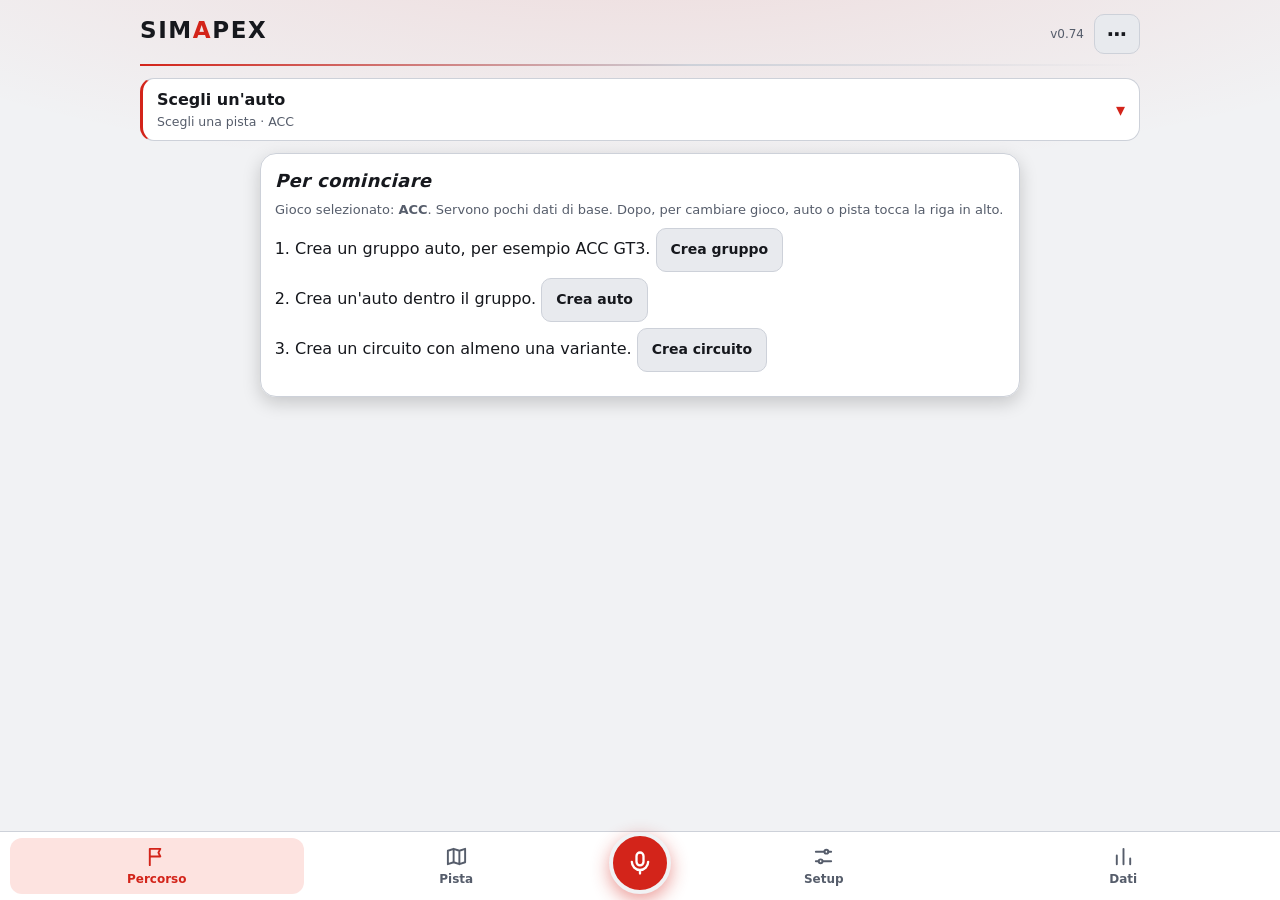
==== index.html @ 88b2e0b6 "Qualifica: tempi a centesimi in forma 229 e 72 / 227:16, v0.74 Co-Authored-By: Claude Sonnet 5.5 <no" ====
<!doctype html>
<html lang="it">
<head>
<meta charset="utf-8">
<meta name="viewport" content="width=device-width, initial-scale=1, viewport-fit=cover">
<title>Simapex</title>
<link rel="manifest" href="manifest.webmanifest">
<meta name="theme-color" content="#101216">
<link rel="icon" href="icon-192.png">
<link rel="apple-touch-icon" href="icon-maskable-192.png">
<style>
/* Simapex - Colori e dimensioni sono tutti qui sotto, in :root. */
:root{
  --bg:#101216; --surface:#1b1e25; --surface2:#262a33; --line:#363b47; --fg:#f1f2f5; --muted:#a3a9b6;
  --accent:#f23d2f; --on-accent:#ffffff; --hl:#3a1714; --good:#4fd1a1; --bad:#ff8a7a;
  --track-edge:#586074; --track-fill:#2a2e38; --map-bg:#15171c;
  --font:system-ui,-apple-system,"Segoe UI",Roboto,sans-serif;
  color-scheme:dark;
}
@media (prefers-color-scheme: light){
  :root{
    --bg:#f1f2f4; --surface:#ffffff; --surface2:#e8eaee; --line:#cdd1d9; --fg:#16181d; --muted:#565d6b;
    --accent:#d3241a; --on-accent:#ffffff; --hl:#fde3e0; --good:#1b7d5c; --bad:#b3261e;
    --track-edge:#8b93a3; --track-fill:#dfe2e8; --map-bg:#e8eaee; color-scheme:light;
  }
}
*{box-sizing:border-box}
html,body{margin:0}
body{background:var(--bg) radial-gradient(120% 50% at 50% -10%, color-mix(in srgb, var(--accent) 12%, transparent), transparent 60%) no-repeat fixed;color:var(--fg);font-family:var(--font);font-size:16px;line-height:1.4;
  padding:max(14px, env(safe-area-inset-top, 0px)) max(16px, env(safe-area-inset-right, 0px)) calc(86px + env(safe-area-inset-bottom, 0px)) max(16px, env(safe-area-inset-left, 0px))}
.wrap{max-width:1000px;margin:0 auto}
.top{display:flex;justify-content:space-between;align-items:baseline;gap:10px;margin-bottom:12px}
@font-face{font-family:'Orbitron';font-weight:900;font-display:swap;src:url(orbitron-900.woff2) format('woff2')}
h1{font-family:'Orbitron',var(--font);font-size:23px;margin:0;font-weight:900;letter-spacing:.07em;text-transform:uppercase;color:var(--fg)}
h1 .ra{color:var(--accent)}
.top{padding-bottom:10px;border-bottom:2px solid transparent;border-image:linear-gradient(90deg, var(--accent), var(--line) 55%, transparent) 1}
h2,h3{font-style:italic;letter-spacing:.02em}
.card{border-left:3px solid var(--accent)}
h2{font-size:18px;margin:0 0 8px;font-weight:700}
h3{font-size:16px;margin:14px 0 6px}
.ver{font-size:12px;color:var(--muted)}
main{display:flex;flex-direction:column;gap:14px}
main.narrow{max-width:760px;margin:0 auto;width:100%}
.card{background:linear-gradient(180deg, color-mix(in srgb, var(--surface) 100%, #fff 3%), var(--surface));border:1px solid var(--line);border-radius:16px;padding:14px;box-shadow:0 6px 18px rgba(0,0,0,.18)}
.meta{font-size:13px;color:var(--muted)}
p{margin:0 0 8px}
button,input,select,textarea{font:inherit;color:var(--fg)}
button{cursor:pointer}
input,select,textarea{background:var(--bg);border:1px solid var(--line);border-radius:10px;min-height:46px;padding:6px 10px;width:100%;min-width:0;font-size:16px}
textarea{min-height:120px;resize:vertical}
input[type=range]{accent-color:var(--accent);padding:0;min-height:36px}
input:focus-visible,select:focus-visible,textarea:focus-visible,button:focus-visible,summary:focus-visible{outline:2px solid var(--accent);outline-offset:2px}
label.f{display:flex;flex-direction:column;gap:3px;font-size:12px;font-weight:600;letter-spacing:.05em;text-transform:uppercase;color:var(--muted);min-width:0}
label.f input,label.f select{text-transform:none;letter-spacing:0;font-weight:600;color:var(--fg)}
.grid{display:grid;grid-template-columns:repeat(2,minmax(0,1fr));gap:10px}
.grid .full{grid-column:1/-1}
.pri{background:linear-gradient(180deg, color-mix(in srgb, var(--accent) 100%, #fff 14%), var(--accent));color:var(--on-accent);border:1px solid var(--accent);border-radius:12px;box-shadow:0 3px 10px color-mix(in srgb, var(--accent) 28%, transparent);min-height:48px;padding:6px 18px;font-weight:700}
.sec2,.ed{background:var(--surface2);border:1px solid var(--line);border-radius:10px;min-height:44px;padding:4px 14px;font-weight:600;font-size:14px}
.sec2:hover,.ed:hover{border-color:var(--accent)}
.sec2[aria-pressed="true"]{background:var(--accent);color:var(--on-accent);border-color:var(--accent)}
.x{background:var(--surface);border:1px solid var(--line);border-radius:10px;min-height:44px;min-width:44px;font-weight:700}
.danger{background:var(--bad);color:#fff;border-color:var(--bad)}
.btns{display:flex;gap:8px;flex-wrap:wrap;margin-top:10px}
.item{display:flex;justify-content:space-between;align-items:center;gap:10px;padding:8px 0;border-top:1px solid var(--line)}
.item:first-of-type{border-top:0}
.item b{display:block}
.chips{display:flex;gap:6px;flex-wrap:wrap;margin-top:6px}
.chip{font-size:13px;font-weight:600;border:1px solid var(--line);border-radius:999px;padding:2px 10px;color:var(--muted)}
button.chip{background:var(--surface);min-height:40px;padding:4px 14px;font-size:14px;color:var(--fg)}
button.chip:hover{border-color:var(--accent)}
.empty{padding:14px;text-align:center;color:var(--muted);border:1px dashed var(--line);border-radius:12px}
.head{display:flex;justify-content:space-between;align-items:center;gap:10px;margin-bottom:6px}
.head h2{margin:0}
.sel{display:grid;grid-template-columns:repeat(2,minmax(0,1fr));gap:10px}
.steps{padding-left:20px;margin:0 0 10px}
.steps li{margin-bottom:6px}
.done{color:var(--good);font-weight:700}
nav{position:fixed;left:0;right:0;bottom:0;background:var(--surface);border-top:1px solid var(--line);display:flex;
  padding:6px max(10px, env(safe-area-inset-right, 0px)) calc(6px + env(safe-area-inset-bottom, 0px)) max(10px, env(safe-area-inset-left, 0px));gap:6px;z-index:5}
.tab{flex:1;background:transparent;border:0;border-radius:12px;min-height:56px;font-weight:700;color:var(--muted);font-size:12px;display:flex;flex-direction:column;align-items:center;justify-content:center;gap:3px}
.tab svg,.micb svg{width:23px;height:23px;fill:none;stroke:currentColor;stroke-width:2;stroke-linecap:round;stroke-linejoin:round}
.micb{flex:none;width:62px;height:62px;margin-top:-22px;border-radius:50%;background:var(--accent);color:var(--on-accent);border:4px solid var(--bg);box-shadow:0 6px 18px color-mix(in srgb,var(--accent) 45%,transparent);display:flex;align-items:center;justify-content:center}
.micb svg{width:28px;height:28px}
nav{align-items:flex-end}
.selchip{width:100%;display:flex;align-items:center;justify-content:space-between;gap:10px;text-align:left;background:var(--surface);border:1px solid var(--line);border-left:3px solid var(--accent);border-radius:14px;padding:10px 14px;min-height:56px;margin:0 0 12px}
.selchip b{display:block;font-size:16px}.selchip small{display:block;font-size:12.5px;color:var(--muted);margin-top:1px}.selchip i{font-style:normal;color:var(--accent);font-size:18px}
.stepcard{background:linear-gradient(180deg,var(--hl),var(--surface));border:1px solid var(--accent);border-radius:18px;padding:16px;box-shadow:0 8px 22px rgba(0,0,0,.22)}
.stepcard .kick{font-size:12px;font-weight:800;letter-spacing:.08em;text-transform:uppercase;color:var(--accent)}
.stepcard h2{font-size:22px;margin:4px 0 8px}.stepcard p{font-size:15.5px}
.stepcard .btns .pri,.stepcard .btns .sec2{min-height:56px;font-size:16px;flex:1 1 100%}
.hubgrid{display:grid;grid-template-columns:repeat(2,minmax(0,1fr));gap:10px}
.hubgrid .bigb{min-height:84px;font-size:16px;border-radius:16px}.hubgrid .bigb.wide{min-height:68px}
.tab[aria-current="page"]{background:var(--hl);color:var(--accent)}
.back{position:fixed;inset:0;background:rgba(0,0,0,.55);display:flex;align-items:flex-end;justify-content:center;z-index:20}
.sheet{background:var(--bg);width:100%;max-width:700px;max-height:92vh;overflow-y:auto;border-radius:18px 18px 0 0;border:1px solid var(--line);
  padding:16px max(16px, env(safe-area-inset-left, 0px)) calc(24px + env(safe-area-inset-bottom, 0px))}
.sh{display:flex;justify-content:space-between;gap:10px;align-items:flex-start;margin-bottom:12px}
.sh h3{font-size:20px;margin:0}
.selrow{display:flex;gap:6px}.selrow select{flex:1;min-width:0}.selrow .ed{flex:none;min-width:44px;padding:0 10px}
.sub{border-left:3px solid var(--line);padding-left:8px;display:flex;flex-direction:column;gap:8px}.dp{display:flex;flex-direction:column;gap:8px}.subh{padding:10px 12px 4px;font-size:12px;font-weight:700;color:var(--muted);text-transform:uppercase;letter-spacing:.04em;border-top:1px solid var(--line)}
.sec{background:var(--surface);border:1px solid var(--line);border-radius:12px;padding:10px;margin-bottom:10px;display:flex;flex-direction:column;gap:8px}
.row2{display:flex;gap:8px}
.sn{font-weight:700}
.toast{position:fixed;left:50%;transform:translateX(-50%);bottom:calc(84px + env(safe-area-inset-bottom, 0px));background:var(--fg);color:var(--bg);padding:10px 16px;border-radius:999px;font-weight:600;z-index:40;font-size:14px;max-width:90vw;text-align:center}
.banner{background:var(--hl);border:1px solid var(--accent);border-radius:10px;padding:8px 10px;font-size:14px;display:flex;gap:10px;justify-content:space-between;align-items:center;flex-wrap:wrap}
.warn{background:var(--hl);border:1px solid var(--accent);border-radius:10px;padding:8px 10px;font-size:14px;margin-bottom:8px}

/* Schermata Consulta */
.home{display:grid;gap:14px;grid-template-columns:minmax(0,1fr)}
@media (min-width:880px){.home{grid-template-columns:minmax(0,1fr) minmax(0,1fr);align-items:start}}
.col{display:flex;flex-direction:column;gap:14px;min-width:0}
.map{background:var(--map-bg);border:1px solid var(--line);border-radius:14px;padding:6px}
.map svg{display:block;width:100%;height:auto}
.map.full{position:fixed;inset:0;z-index:40;border-radius:0;border:0;padding:8px;display:flex;flex-direction:column;overflow:hidden}
.map.full svg{flex:1;min-height:0;height:100%}
.map .ctl{display:contents}.map .ctlt{display:none}
@media (max-height:520px){.map.full{padding:0}.map.full svg{position:absolute;inset:0;width:100%;height:100%}
.map.full .ctl{display:block;position:absolute;z-index:3;top:4px;right:4px;bottom:4px;width:172px;overflow-y:auto;background:color-mix(in srgb,var(--bg) 90%,transparent);border:1px solid var(--line);border-radius:12px;padding:6px;font-size:13px}
.map.full .ctl .mt{margin:0 0 6px;gap:4px}.map.full .ctl .mt button{min-height:36px;min-width:36px;padding:2px 8px;font-size:13px}
.map.full .ctl .ban{padding:6px 8px;font-size:12.5px;margin:0 0 6px}.map.full .ctl .ban button,.map.full .ctl .chip{min-height:34px;padding:2px 10px;font-size:13px}
.map.full.chide .ctl{display:none}
.map.full .ctlt{display:block;position:absolute;z-index:4;top:6px;right:182px;width:40px;height:40px;border-radius:10px;border:1px solid var(--line);background:var(--surface);color:var(--fg);font-size:18px;padding:0}.map.full.chide .ctlt{right:6px}}
.mk{cursor:pointer}
.mt{display:flex;gap:6px;flex-wrap:wrap;margin:2px 2px 6px}
.mt button{background:var(--surface);border:1px solid var(--line);border-radius:10px;min-height:44px;min-width:44px;padding:4px 12px;font-weight:700}
.mt button[aria-pressed="true"]{background:var(--accent);color:var(--on-accent);border-color:var(--accent)}
.ban{display:flex;gap:8px;flex-wrap:wrap;align-items:center;justify-content:space-between;background:var(--hl);border:1px solid var(--accent);border-radius:10px;padding:8px 10px;margin:2px 2px 6px;font-size:14px}
.tiles{display:grid;grid-template-columns:repeat(3,minmax(0,1fr));gap:8px}
.tile{background:var(--surface);border:1px solid var(--line);border-radius:12px;padding:10px;min-width:0}
.tile .k{font-size:11px;font-weight:600;letter-spacing:.05em;text-transform:uppercase;color:var(--muted)}
.tile .v{font-weight:700;font-size:20px;font-variant-numeric:tabular-nums;line-height:1.15;margin-top:2px}
.tile .s{font-size:12px;color:var(--muted);font-variant-numeric:tabular-nums}
.btns3{display:grid;grid-template-columns:repeat(3,minmax(0,1fr));gap:8px}
.bigb{background:var(--surface);border:1px solid var(--line);border-radius:12px;min-height:60px;padding:8px 6px;font-weight:700;font-size:15px;display:flex;flex-direction:column;align-items:center;justify-content:center;gap:2px}
.bigb small{font-weight:600;font-size:12px;color:var(--muted)}
.bigb small.sp{color:var(--accent)}
.bigb:hover{border-color:var(--accent)}
.bigb.wide{grid-column:1/-1;flex-direction:row;gap:10px;min-height:52px;border-color:var(--accent)}
.rows{display:flex;flex-direction:column;gap:6px}
.srow{display:grid;grid-template-columns:34px minmax(0,1fr) auto;gap:10px;align-items:start;background:var(--surface);border:1px solid var(--line);border-radius:12px;padding:10px;cursor:pointer}
.srow.on{border-color:var(--accent);background:var(--hl)}
.snum{width:30px;height:30px;border-radius:50%;background:var(--fg);color:var(--bg);display:flex;align-items:center;justify-content:center;font-weight:700;font-variant-numeric:tabular-nums}
.srow.on .snum{background:var(--accent);color:var(--on-accent)}
.nm{font-weight:700}
.line{display:flex;gap:6px;flex-wrap:wrap;align-items:baseline;margin-top:1px}
.pill{font-size:12px;font-weight:700;border-radius:999px;padding:1px 8px;border:1px solid var(--line);color:var(--muted)}
.pill.w{color:var(--fg)}
.par{display:flex;justify-content:space-between;gap:10px;padding:8px 12px;border-top:1px solid var(--line);font-variant-numeric:tabular-nums;align-items:center}
.par .l{color:var(--muted);min-width:0}
.par .val{font-weight:700;text-align:right}
.par.ch{background:var(--hl)}
.par.ch .val{color:var(--accent)}
.par .was{display:block;font-size:13px;font-weight:400;color:var(--muted)}
.par input{width:42%;min-height:40px;text-align:right}
.tg{display:grid;grid-template-columns:repeat(auto-fill,minmax(104px,1fr));gap:6px;padding:6px 0 2px}
.tl{background:var(--surface);border:1px solid var(--line);border-radius:10px;padding:7px 8px;display:flex;flex-direction:column;gap:2px;min-width:0;font-variant-numeric:tabular-nums}
.tl .k{font-size:11.5px;color:var(--muted);line-height:1.2;overflow-wrap:anywhere}
.tl .v{font-size:17px;font-weight:700;line-height:1.2;overflow-wrap:anywhere}
.tl.ch{background:var(--hl);border-color:var(--accent)}.tl.ch .v{color:var(--accent)}
.tl .was{font-size:11px;color:var(--muted)}
.tl input{width:100%;min-height:38px;text-align:left;font-weight:700;font-size:16px;padding:4px 6px}
.sgh{display:flex;justify-content:space-between;align-items:baseline;margin:12px 0 0;font-weight:700;scroll-margin-top:52px}
.sgh .scn{font-size:12px;color:var(--accent);font-weight:600}
.sbar{position:sticky;top:0;box-shadow:0 -20px 0 var(--bg);z-index:5;background:var(--bg);display:flex;flex-wrap:wrap;gap:6px;padding:6px 0 8px;margin-bottom:2px;border-bottom:1px solid var(--line)}
.sbar button{min-height:36px;padding:4px 12px;border-radius:999px;border:1px solid var(--line);background:var(--surface);color:var(--fg);font-weight:600;font-size:14px}
.sbar button b{color:var(--accent);margin-left:4px}
.dh{touch-action:none;cursor:grab;width:34px;padding:0;flex:none;font-size:18px}.row2.drag{opacity:.55;box-shadow:0 4px 14px rgba(0,0,0,.3);position:relative;z-index:9}.row2.dropt{outline:2px solid var(--accent);outline-offset:1px}.sub.dropt,.sec.dropt{outline:2px dashed var(--accent)}
@media(min-width:900px){.sheet{max-width:960px}}
.gi{background:var(--surface);border:1px solid var(--line);border-radius:12px;padding:10px 12px;margin:0 0 8px}.gi.hot{border-color:var(--accent)}.gi p{margin:4px 0}.gi ul{margin:4px 0 0;padding-left:20px}.gi li{margin:3px 0}.tl{position:relative}.tl[data-act]{cursor:pointer}.tl .ii{position:absolute;top:0;right:0;padding:6px 8px;color:var(--accent);font-size:15px;line-height:1}.tl[data-act] .k{padding-right:16px}
.stt{width:100%;border-collapse:collapse;margin:6px 0 2px;font-size:13px;font-variant-numeric:tabular-nums}.stt caption{text-align:left;font-size:12px;opacity:.75;padding-bottom:3px}.stt th{font-weight:600;font-size:11px;opacity:.65;text-align:right;padding:2px 4px}.stt th:first-child,.stt td:first-child{text-align:left}.stt td{padding:4px;text-align:right;border-top:1px solid var(--line)}.stt tr.me td{background:var(--hl);font-weight:700}.stt .gd{color:var(--good);font-weight:700}.stt .gb{color:var(--bad)}
.hrow{position:relative;background:var(--surface);border:1px solid var(--line);border-radius:12px;padding:10px 58px 10px 12px;margin:0 0 8px;display:flex;flex-direction:column;gap:2px}.hrow.best{border-color:var(--accent)}.hrow .h1{display:flex;flex-wrap:wrap;gap:8px;align-items:baseline;font-size:20px;font-variant-numeric:tabular-nums}.hrow .star{font-size:13px;color:var(--accent);font-weight:700}.hrow .hd{margin-left:auto;font-size:15px;font-weight:700}.hrow .hd.up{color:#2e7d4f}.hrow .hd.dn{color:#c0392b}.hrow .hc{font-size:14px}.hrow .hn{font-size:14px;font-style:italic}.hrow .x{position:absolute;top:6px;right:6px}
.f .fu{margin-top:4px;font-size:13px;padding:6px 10px;min-height:0;opacity:.9}
.calc{margin-top:12px;border:1px solid var(--line);border-radius:12px;padding:10px 12px;background:var(--surface)}.calc summary{font-weight:700;cursor:pointer;min-height:32px;display:flex;align-items:center}
.f .sgn{margin-top:4px;padding:6px 10px;min-height:0;font-size:13px}
#vzo.rco{padding:10px 14px;justify-content:flex-start;background:#05070a;color:#fff}.rco #vzv{max-width:none;height:100%;gap:8px}.rcs{display:flex;flex-direction:column;gap:10px;height:100%;color:#fff}.rctop{display:flex;justify-content:space-between;align-items:flex-end}.rcbig{font-size:clamp(36px,12vh,100px);font-weight:900;line-height:1;font-variant-numeric:tabular-nums}.rcsm{font-size:clamp(14px,3vh,24px);opacity:.8}.rcright{text-align:right}.rctime{font-size:clamp(26px,7vh,60px);font-weight:800;font-variant-numeric:tabular-nums;opacity:.9}
.rcq{flex:1;display:flex;flex-direction:column;align-items:center;justify-content:center;text-align:center;padding:6px;min-height:0;overflow:hidden;border-radius:0}.rcq .rcsy{font-size:clamp(60px,24vh,200px);line-height:1.1}.rcq.near .rcsy,.rcq.inbox .rcsy{font-size:clamp(40px,15vh,120px)}.rcq .rcw.lg{font-size:clamp(30px,9.5vh,90px)}.rcq.l3 .rcsy{font-size:clamp(90px,36vh,320px)}.rcq.l3 .rcw{font-size:clamp(50px,18vh,170px)}.rcq.l3 .rcw.lg{font-size:clamp(40px,13vh,120px)}.rcq.l3 .rcsm{font-size:clamp(24px,7vh,60px)}.rcq .rcw{font-size:clamp(44px,15vh,150px);font-weight:900;letter-spacing:.02em;line-height:1.05}.rcq .rcsm{font-size:clamp(16px,4vh,34px)}.rcact{font-size:clamp(24px,7vh,64px);font-weight:900;color:#ffe066}.rcq.rest .rcw{opacity:.55}.rcq.l0{background:#0f1722}.rcq.l1{background:#0f1722;animation:rcp 1s infinite}.rcq.l2{background:#3a3000;color:#ffe066}.rcq.l3{position:fixed;inset:0;z-index:70;background:#b3141a;color:#fff;animation:rcp2 .6s infinite}.rcq.inbox{background:#0c2540}.rcq.near{background:#102a40}.rcq.pz{background:#1a1a1a}
@keyframes rcp{50%{opacity:.45}}@keyframes rcp2{50%{opacity:.8}}.rcrow{display:flex;gap:10px}.rcbox{flex:1;border:2px solid #2b3440;border-radius:14px;padding:8px 12px}.rcbox.ok{border-color:#2fbf71;background:#0b2a1a}.rcbox.warn{border-color:#f5c518;background:#2e2700}.rcbox.bad{border-color:#e5484d;background:#3a0f12}.rcnum{font-size:clamp(34px,10vh,80px);font-weight:900;font-variant-numeric:tabular-nums}.rcnum small{font-size:.4em;font-weight:600}.rcnum2{font-size:clamp(20px,6vh,44px);font-weight:800}
.rcbot{display:flex;justify-content:space-between;align-items:flex-end;gap:10px;font-weight:800}.rcbot>div{white-space:nowrap}.rcb1{font-size:clamp(18px,5vh,40px)}.rcb2{font-size:clamp(12px,3vh,24px);opacity:.8;text-align:center;overflow:hidden;text-overflow:ellipsis}.rclap{font-size:clamp(20px,6vh,46px);font-weight:900;opacity:1;color:#fff}.rcb3{font-size:clamp(18px,5vh,40px);text-align:right}.rcs .vzb{gap:6px}.rcs .vzb button{padding:5px 10px;font-size:13px}.rcb3.mok{color:#4be08c}.rcb3.mwarn{color:#f5c518}.rcb3.mbad{color:#ff5a5f}.rcwarn{background:#f5c518;color:#000;font-weight:900;text-align:center;border-radius:10px;padding:6px;font-size:clamp(18px,4vh,34px)}.rcstrip{text-align:center;font-size:14px;opacity:.7;padding:4px}.rcstrip.bad{opacity:1;background:#e5484d;color:#fff;border:0;font-weight:900;font-size:clamp(16px,3.5vh,28px);padding:10px;border-radius:10px;width:100%}.rccmd{min-height:clamp(22px,5vh,36px);text-align:center;font-size:clamp(16px,4vh,30px);color:#8fd3ff}.rccmd.bad{color:#ff8a8a}.qtime{font-size:clamp(48px,16vh,150px);font-weight:900;font-variant-numeric:tabular-nums;line-height:1}.qrows{display:flex;flex-direction:column;gap:2px;align-items:center}.qrow{font-size:clamp(14px,3.6vh,26px)}.qrow span{opacity:.75}.qlast .rcsm{opacity:.9}.rcbtn{font-size:clamp(24px,7vh,48px)!important;padding:20px!important}.rcsim{text-align:center;font-size:14px;color:#ffd24a}.rcsim .sec2{padding:2px 10px;margin-left:6px}.rcrep{white-space:pre-wrap;font-size:13px;background:#0b0f14;border-radius:10px;padding:10px;overflow:auto;max-height:55vh}
#vzo{position:fixed;inset:0;z-index:60;background:var(--bg);display:flex;flex-direction:column;justify-content:center;padding:16px max(16px,env(safe-area-inset-right,0px)) 16px max(16px,env(safe-area-inset-left,0px));overflow:auto}
#vzv{max-width:640px;width:100%;margin:0 auto;display:flex;flex-direction:column;gap:10px}.vzt{font-size:15px;font-weight:700;color:var(--accent)}.vzn{font-weight:500;color:var(--muted,var(--fg));opacity:.8;font-size:13px;margin-left:6px}
.vzlap{border-radius:10px;background:var(--surface2);border:1px solid var(--line);border-left:4px solid var(--line)}
.vzlap summary{display:grid;grid-template-columns:26px 1fr auto auto;gap:4px 10px;align-items:center;padding:9px 10px;cursor:pointer;list-style:none}.vzlap summary::-webkit-details-marker{display:none}
.vzlap.tp{border-left-color:#22c55e}.vzlap.tp .vzt1{color:#4ade80}.vzlap.best{border-left-color:#d946ef}.vzlap.best .vzt1{color:#e879f9}.vzlap.bad{border-left-color:#ef4444;background:rgba(239,68,68,.07)}.vzlap.bad .vzt1{opacity:.65}.vzlap.gap{border-left-color:var(--muted);border-style:dashed}
.vzn1{font-size:15px;opacity:.7;font-weight:600}.vzt1{font-size:19px;font-weight:700;font-variant-numeric:tabular-nums}.vzd{font-variant-numeric:tabular-nums;font-size:14px;opacity:.75}
.vzchip{font-size:11.5px;font-weight:700;border-radius:99px;padding:1px 8px;background:rgba(239,68,68,.18);color:var(--bad)}.vzchip.soft{background:rgba(160,160,160,.2);color:var(--muted)}
.vzw{position:relative}.vzw.hasbtn summary{padding-right:92px}.vzsv{position:absolute;right:8px;top:8px;border:0;border-radius:99px;padding:7px 14px;font-weight:800;font-size:14px;background:#d946ef;color:#fff;cursor:pointer}.vzsv.ok{background:rgba(160,160,160,.25);color:var(--muted)}
.vzavg{display:flex;align-items:center;gap:10px;padding:10px;margin:6px 0;border-radius:10px;background:var(--surface2);border:1px solid var(--line);border-left:4px solid #22c55e}.vzavg>div{flex:1}.vzavg .vzsl{display:block;width:auto;margin-bottom:2px}.vzavg b{font-size:19px;font-variant-numeric:tabular-nums;margin-right:6px}.vzavg .vzsv{position:static;background:#22c55e;color:#04210e}.vzavg .vzsv.ok{background:rgba(160,160,160,.25);color:var(--muted)}
.vzsum{display:flex;flex-direction:column;gap:8px;margin:8px 0}.vzsr{display:flex;flex-wrap:wrap;align-items:baseline;gap:4px 10px;padding:10px;border-radius:10px;background:var(--surface2);border:1px solid var(--line)}
.vzsl{width:100%;font-size:12.5px;opacity:.8}.vzsr b{font-size:21px;font-variant-numeric:tabular-nums}.vzdf{font-weight:800;margin-left:auto}.vzdf.up{color:var(--good)}.vzdf.dn{color:var(--bad)}
.vzmeta{grid-column:2/-1;font-size:12.5px;opacity:.7}.vzbt{display:flex;gap:6px;justify-content:flex-end;padding:0 10px 10px}
.phero{display:flex;gap:14px;align-items:center;padding:14px;border-radius:18px;background:linear-gradient(135deg,var(--hl),var(--surface));border:1px solid var(--line);border-left:4px solid var(--accent)}
.ring{width:84px;height:84px;flex:none}.pht .kick{font-size:12px;font-weight:800;letter-spacing:.08em;text-transform:uppercase;color:var(--accent)}.pht h2{font-size:19px;margin:2px 0 2px}
.ptime{display:grid;grid-template-columns:repeat(3,1fr);gap:8px;margin:10px 0 4px}.ptime>div{background:var(--surface2);border-radius:12px;padding:9px 6px;text-align:center}.ptime span{display:block;font-size:11.5px;opacity:.75}.ptime b{font-size:18px;font-variant-numeric:tabular-nums}
.ptn{margin:2px 2px 12px;font-size:12.5px}
.plist{position:relative;display:flex;flex-direction:column;gap:10px;margin-top:6px}.plist:before{content:'';position:absolute;left:21px;top:20px;bottom:20px;width:3px;background:var(--line);border-radius:3px}
.pst{position:relative;display:flex;gap:12px;align-items:flex-start}.tn{flex:none;width:44px;height:44px;border-radius:50%;display:flex;align-items:center;justify-content:center;font-size:20px;background:var(--surface2);border:3px solid var(--line);z-index:1}
.tb{flex:1;min-width:0;padding:10px 12px;border-radius:14px;background:var(--surface);border:1px solid var(--line)}
.pst.done .tn{background:var(--good);border-color:var(--good);color:#fff;font-weight:800}.pst.done .tb{opacity:.75}
.pst.cur .tn{background:var(--accent);border-color:var(--accent);box-shadow:0 0 0 5px color-mix(in srgb,var(--accent) 22%,transparent)}.pst.cur .tb{border-color:var(--accent);box-shadow:0 8px 22px rgba(0,0,0,.22);background:linear-gradient(180deg,var(--hl),var(--surface))}
.pst.lock .tb{opacity:.6}.pst.lock .tn{font-size:16px}
.th b{font-size:16.5px}.pst.cur .th b{font-size:19px}.tmeta{display:flex;gap:8px;align-items:center;margin-top:3px}.ttag{font-size:11.5px;font-weight:700;padding:1px 8px;border-radius:99px;background:var(--surface2)}.tmin{font-size:12px;opacity:.7}
.twhy{font-size:15px;font-weight:600;margin:8px 0 6px}.plw{margin:6px 0 0;font-size:13px}
.thow{margin:8px 0;padding-left:18px;font-size:14.5px}.thow li{margin:4px 0}
.strip{display:flex;flex-wrap:wrap;align-items:center;gap:4px;margin:6px 0}.strip i{opacity:.4;font-style:normal}.sc{font-size:12px;font-weight:700;padding:3px 9px;border-radius:99px;background:var(--surface2)}
.sc.out{background:rgba(160,160,160,.25)}.sc.ok{background:rgba(34,197,94,.22);color:var(--good)}.sc.box{background:rgba(59,130,246,.22);color:#3b82f6}.sc.note{background:rgba(245,158,11,.22);color:#d98a00}.sc.dirty{background:rgba(239,68,68,.2);color:var(--bad)}
.pps{display:flex;flex-wrap:wrap;gap:6px;align-items:center;margin:8px 0}.pp{font-size:12.5px;font-weight:700;padding:3px 10px;border-radius:99px;background:var(--surface2)}.pp.ok{background:rgba(34,197,94,.22);color:var(--good)}.pp.bad{background:rgba(239,68,68,.22);color:var(--bad)}
.pbar{height:8px;border-radius:6px;background:var(--surface2);overflow:hidden}.pbar i{display:block;height:100%;background:var(--accent)}
.pth{border:1px solid var(--line);border-radius:12px;padding:10px 12px;margin:6px 0;display:flex;gap:10px;align-items:center}.pth.done{opacity:.7}.pth.done span{color:var(--good);font-weight:900}.pth.lock{opacity:.45}.pth.cur{display:block;border-color:var(--accent);background:var(--hl)}.pth.cur p{margin:6px 0 0}
.vzsw{display:inline-block;width:12px;height:12px;border-radius:3px;vertical-align:-1px}.vzsw.tp{background:#22c55e}.vzsw.best{background:#d946ef}.vzsw.bad{background:#ef4444}
.vzm{font-size:26px;font-weight:800;line-height:1.15;min-height:60px}.vzs{font-size:15px;opacity:.85}.vze{color:#c0392b;font-weight:700}.vzl{display:flex;flex-direction:column;gap:6px;margin:4px 0}
.vzr{display:flex;flex-direction:column;border:1px solid var(--line);border-radius:10px;padding:6px 10px;background:var(--surface)}.vzr span{font-size:12px;opacity:.65}.vzr.bad{border-color:#c0392b}
.vzb{display:flex;gap:8px;flex-wrap:wrap}.vzb input{flex:1 1 200px;min-width:0}.vzb button{flex:1 1 120px;min-height:48px}
.engph{display:grid;grid-template-columns:repeat(2,minmax(0,1fr));gap:8px}.engph .bigb{min-height:56px}
.tsub{margin:10px 0 0;font-size:12px;font-weight:700;color:var(--muted);text-transform:uppercase;letter-spacing:.04em}
details{background:var(--surface);border:1px solid var(--line);border-radius:12px;margin-bottom:8px}
summary{cursor:pointer;padding:12px;font-weight:700;display:flex;justify-content:space-between;gap:8px;list-style:none}
summary::-webkit-details-marker{display:none}
summary::after{content:"+";font-weight:700;color:var(--muted);margin-left:8px}
details[open] summary::after{content:"\2212"}
.cnt{font-size:12px;font-weight:700;background:var(--accent);color:var(--on-accent);border-radius:999px;padding:1px 9px;margin-left:8px}
.seg{display:flex;gap:6px;margin:8px 0;flex-wrap:wrap}
.note{background:var(--surface);border:1px solid var(--line);border-radius:12px;padding:10px;margin-bottom:8px}
.note b{display:block}
.note p{margin:4px 0 0;white-space:pre-wrap}
.lv{display:flex;justify-content:space-between;align-items:center;gap:8px;font-size:12px;font-weight:700;letter-spacing:.05em;text-transform:uppercase;color:var(--muted);margin:14px 0 6px}
.f2{display:flex;flex-direction:column;gap:4px;margin-bottom:12px}
.f2>span{font-size:13px;font-weight:600;color:var(--muted)}
.zg{display:grid;grid-template-columns:repeat(2,minmax(0,1fr));gap:10px;margin:10px 0}
.zg .full{grid-column:1/-1}
.zc{display:flex;align-items:center;gap:8px;min-height:46px;font-weight:600;font-size:15px}
.zc input{width:22px;height:22px;min-height:0;accent-color:var(--accent)}
.zf.dis{opacity:.4}
.z2{display:grid;grid-template-columns:minmax(0,1.2fr) minmax(0,1fr);gap:10px;align-items:end}
.ztiles{display:grid;grid-template-columns:repeat(2,minmax(0,1fr));gap:8px;margin-bottom:10px}
.zst{display:grid;grid-template-columns:minmax(0,1fr) auto;gap:4px 10px;background:var(--surface);border:1px solid var(--line);border-radius:12px;padding:10px;font-variant-numeric:tabular-nums}
.zst .r{text-align:right;font-weight:700}
.zpit{font-size:14px;color:var(--accent);font-weight:600;padding:4px 10px;font-variant-numeric:tabular-nums}
#zpst{font-size:15px;font-weight:600}
#zpst b{color:var(--accent)}
.vrow{display:flex;flex-direction:column;gap:6px}
.trace{background:var(--map-bg);border:1px solid var(--line);border-radius:14px;padding:6px;margin:8px 0}
.trace svg{display:block;width:100%;height:auto;cursor:crosshair;touch-action:manipulation}
</style>
</head>
<body>
<div class="wrap">
  <div class="top"><h1>Sim<span class="ra">a</span>pex</h1><span style="display:flex;align-items:center;gap:10px"><span class="ver" id="ver"></span><button class="ed" data-act="menu" aria-label="Menu" style="min-height:40px;min-width:44px;padding:0 12px;font-size:20px;line-height:1">⋯</button></span></div>
  <div id="selbar"></div>
  <div id="notice"></div>
  <main id="main"></main>
</div>
<nav aria-label="Sezioni">
  <button class="tab" data-tab="path"><svg viewBox="0 0 24 24" aria-hidden="true"><path d="M5 21V4M5 4h11l-2 4 2 4H5"/></svg><span>Percorso</span></button>
  <button class="tab" data-tab="pista"><svg viewBox="0 0 24 24" aria-hidden="true"><path d="M3 6l6-2 6 2 6-2v14l-6 2-6-2-6 2zM9 4v14M15 6v14"/></svg><span>Pista</span></button>
  <button class="micb" data-act="vz" aria-label="Ingegnere di pista, voce"><svg viewBox="0 0 24 24" aria-hidden="true"><rect x="9" y="3" width="6" height="11" rx="3"/><path d="M5 11a7 7 0 0 0 14 0M12 18v3"/></svg></button>
  <button class="tab" data-tab="setup"><svg viewBox="0 0 24 24" aria-hidden="true"><path d="M4 7h9M17 7h3M4 17h3M11 17h9"/><circle cx="15" cy="7" r="2"/><circle cx="9" cy="17" r="2"/></svg><span>Setup</span></button>
  <button class="tab" data-tab="dati"><svg viewBox="0 0 24 24" aria-hidden="true"><path d="M5 20V11M12 20V4M19 20v-6"/></svg><span>Dati</span></button>
</nav>
<div id="layer"></div>

<script>
'use strict';
/* ===================================================================
   SIMAPEX - un solo file. Ordine: strumenti, archivio (IndexedDB), backup,
   selezione, mappa, schermata Consulta, editor, strategia, Dati, Backup,
   eventi, avvio.
   =================================================================== */

const APP_V = '0.74';   // versione dell'app
const DATA_V = 3;      // versione del formato dei dati
const DEFAULT_QUICK = ['Cartello 150', 'Cartello 100', 'Cartello 50', 'Fine cordolo'];
// Quando il formato dei dati cambia: aumenta DATA_V e aggiungi qui la funzione che porta
// i dati vecchi al formato nuovo. MIGRATIONS[1] porta i dati dalla versione 1 alla 2.
const MIGRATIONS = {
  1: db => {
    db.brakes = db.brakes || {}; db.pits = db.pits || {}; db.perf = db.perf || {};
    db.setupGen = db.setupGen || {}; db.setupSpec = db.setupSpec || {}; db.notes = db.notes || [];
    db.settings.quick = db.settings.quick || DEFAULT_QUICK.map(l => ({id: uid(), label: l}));
  },
  // 2 -> 3: i giochi diventano un elenco; ogni gruppo sta in un gioco, ogni variante dice in quali giochi esiste
  2: db => {
    const names = [...new Set(db.groups.map(g => (g.game || '').trim()).filter(Boolean))];
    if (!names.length) names.push('ACC');
    db.games = names.map(n => ({id: uid(), name: n}));
    db.groups.forEach(g => { const m = db.games.find(x => x.name === (g.game || '').trim()) || db.games[0]; g.gameId = m.id; delete g.game; });
    db.variants.forEach(v => { v.games = db.games.map(x => x.id); });
  }
};

/* ---------- Strumenti ---------- */
const $ = id => document.getElementById(id);
const esc = s => String(s == null ? '' : s).replace(/[&<>"]/g, c => ({'&':'&amp;','<':'&lt;','>':'&gt;','"':'&quot;'}[c]));
const uid = () => Date.now().toString(36) + Math.random().toString(36).slice(2, 7);
const now = () => new Date().toISOString();
const clone = o => JSON.parse(JSON.stringify(o));
const kk = (...a) => a.join('|');
const gk = () => kk(A ? A.id : '', V ? V.cid : (C ? C.id : ''));   // il setup generale è di un'auto su una pista (come i valori di base del gioco)
const MESI = ['gen','feb','mar','apr','mag','giu','lug','ago','set','ott','nov','dic'];
const fdt = iso => {
  if (!iso) return 'mai';
  const d = new Date(iso);
  return d.toLocaleDateString('it-IT', {day:'numeric', month:'short'}) + ' ' + d.toLocaleTimeString('it-IT', {hour:'2-digit', minute:'2-digit'});
};
const today = () => { const d = new Date(), p = n => String(n).padStart(2, '0'); return d.getFullYear() + '-' + p(d.getMonth()+1) + '-' + p(d.getDate()); };
const fd = iso => { if (!iso) return ''; if (iso.slice(0, 10) === today()) return 'oggi'; const p = iso.slice(0, 10).split('-'); return (+p[2]) + ' ' + MESI[+p[1] - 1]; };
const clampN = (v, a, b) => Math.max(a, Math.min(b, v));

let DB = null;                 // tutti i dati dell'utente
const UI = {tab:'path'};       // stato dello schermo (non viene salvato)
let C = null, V = null, G = null, A = null, GAME = null;   // circuito, variante, gruppo e auto selezionati

function toast(t) {
  const e = document.createElement('div');
  e.className = 'toast'; e.textContent = t; e.setAttribute('role', 'status');
  document.body.appendChild(e);
  setTimeout(() => e.remove(), 2600);
}

/* ---------- Archivio: IndexedDB ---------- */
let idb = null, memOnly = false;

function openArchive() {
  return new Promise((res, rej) => {
    if (!window.indexedDB) return rej(new Error('no idb'));
    const r = indexedDB.open('simapex', 1);
    r.onupgradeneeded = () => { r.result.createObjectStore('kv'); r.result.createObjectStore('copies', {keyPath:'id', autoIncrement:true}); };
    r.onsuccess = () => res(r.result);
    r.onerror = () => rej(r.error);
  });
}
function tx(store, mode, fn) {
  return new Promise((res, rej) => {
    const t = idb.transaction(store, mode), rq = fn(t.objectStore(store));
    t.oncomplete = () => res(rq ? rq.result : undefined);
    t.onerror = () => rej(t.error);
    t.onabort = () => rej(t.error);
  });
}

const newDB = () => ({
  v: DATA_V, games: [{id: uid(), name: 'ACC'}], groups: [], cars: [], circuits: [], variants: [],
  brakes: {}, pits: {}, perf: {}, setupGen: {}, setupSpec: {}, notes: [], hist: [], eng: {},
  settings: {sel:{}, copies:{every:'day', keep:5}, lastExport:null, quick: DEFAULT_QUICK.map(l => ({id: uid(), label: l}))},
  u: now()
});
const isEmpty = d => !d.groups.length && !d.cars.length && !d.circuits.length;

function migrate(d) {
  while (d.v < DATA_V) { const f = MIGRATIONS[d.v]; if (f) f(d); d.v++; }
  return d;
}
function valid(d) {
  return d && typeof d === 'object' && typeof d.v === 'number' && d.v <= DATA_V &&
    Array.isArray(d.groups) && Array.isArray(d.cars) && Array.isArray(d.circuits) && Array.isArray(d.variants) &&
    d.settings && typeof d.settings === 'object';
}

let saveTimer = null;
function save() { DB.u = now(); clearTimeout(saveTimer); saveTimer = setTimeout(flush, 250); syncSoon(); }
function flush() {
  clearTimeout(saveTimer);
  if (memOnly || !idb || !DB) return Promise.resolve();
  return tx('kv', 'readwrite', s => s.put(JSON.stringify(DB), 'db'))
    .catch(() => { memOnly = true; showNotice('Non riesco a salvare nel browser: i dati si perdono alla chiusura. Fai subito un backup.'); });
}
window.addEventListener('pagehide', flush);
document.addEventListener('visibilitychange', () => { if (document.visibilityState === 'hidden') flush(); });

/* ---------- Sincronizzazione tra dispositivi (Firebase) ---------- */
const FB_CFG = {
  apiKey: "AIzaSyBA7c4hFZWmwlqS88gJQNO0iAoFn1vpqSc",
  authDomain: "simapex-3c012.firebaseapp.com",
  projectId: "simapex-3c012",
  storageBucket: "simapex-3c012.firebasestorage.app",
  messagingSenderId: "180694856730",
  appId: "1:180694856730:web:fbdc92d030d145684b4da3"
};
const FB_VER = '10.14.1';
let FBP = null, syncTimer = null;
const SY = {user: null, busy: false, err: '', note: '', conflict: null};
// Un solo documento nel cloud: tutti i dati (senza le foto di sfondo, che restano sul dispositivo), compressi.
function fbLoad() {
  if (window.__FB_MOCK) return Promise.resolve(window.__FB_MOCK);
  if (FBP) return FBP;
  const u = n => `https://www.gstatic.com/firebasejs/${FB_VER}/firebase-${n}.js`;
  FBP = Promise.all([import(u('app')), import(u('auth')), import(u('firestore'))]).then(([a, au, fs]) => {
    const app = a.initializeApp(FB_CFG), auth = au.getAuth(app), db = fs.getFirestore(app);
    const ref = () => fs.doc(db, 'users', auth.currentUser.uid, 'data', 'db');
    return {
      onUser: cb => au.onAuthStateChanged(auth, cb),
      signIn: () => au.signInWithPopup(auth, new au.GoogleAuthProvider()),
      signOut: () => au.signOut(auth),
      get: () => fs.getDoc(ref()).then(x => x.exists() ? x.data() : null),
      set: d => fs.setDoc(ref(), d)
    };
  });
  FBP.catch(() => { FBP = null; });
  return FBP;
}
const syncOn = () => !!(DB && DB.settings.sync && DB.settings.sync.on);
const count = d => (d.circuits || []).length + (d.groups || []).length + (d.cars || []).length;
async function packDB() {
  const out = JSON.parse(JSON.stringify(DB, (k, v) => k === 'photo' ? undefined : v));
  out.settings = {quick: DB.settings.quick};
  let txt = JSON.stringify(out), z = 0;
  if (window.CompressionStream) {
    const buf = new Uint8Array(await new Response(new Blob([txt]).stream().pipeThrough(new CompressionStream('gzip'))).arrayBuffer());
    let bin = ''; for (let i = 0; i < buf.length; i += 0x8000) bin += String.fromCharCode.apply(null, buf.subarray(i, i + 0x8000));
    txt = btoa(bin); z = 1;
  }
  if (txt.length > 950000) throw new Error('troppo grande');
  return {z, d: txt, u: DB.u, v: DATA_V, n: count(DB), t: now()};
}
async function unpackDB(doc) {
  let txt = doc.d;
  if (doc.z) txt = await new Response(new Blob([Uint8Array.from(atob(txt), c => c.charCodeAt(0))]).stream().pipeThrough(new DecompressionStream('gzip'))).text();
  return JSON.parse(txt);
}
function addCopyData(why, data) { return idb ? tx('copies', 'readwrite', s => s.add({t: now(), why, data: JSON.stringify(data)})).then(pruneCopies) : Promise.resolve(); }
async function syncUpload(fb) {
  const doc = await packDB(); await fb.set(doc);
  const st = DB.settings.sync; st.ru = doc.u; st.lu = doc.u; st.t = now();
}
async function syncDownload(remote) {
  const raw = await unpackDB(remote), local = DB;
  await addCopy('prima della sincronizzazione');
  const d = migrate(raw);
  d.settings = Object.assign({}, local.settings, {quick: (raw.settings && raw.settings.quick) || local.settings.quick});
  d.variants.forEach(v => { const o = local.variants.find(x => x.id === v.id); if (o && o.shape && o.shape.photo && v.shape && !v.shape.photo) { v.shape.photo = o.shape.photo; v.shape.bg = o.shape.bg; v.shape.bgAr = o.shape.bgAr; } });
  d.u = remote.u; DB = d;
  const st = DB.settings.sync; st.ru = remote.u; st.lu = remote.u; st.t = now();
  UI.vb = null; UI.selTurn = null; await flush(); render();
}
const busyUI = () => !!(document.querySelector('#layer .sheet') || UI.edit || UI.move || UI.placing || UI.dr);
async function syncNow() {
  if (SY.busy || !SY.user || !syncOn() || !DB || navigator.onLine === false) return;
  SY.busy = true; SY.err = ''; SY.note = ''; paintSync();
  try {
    const fb = await fbLoad(), st = DB.settings.sync, remote = await fb.get();
    const localChanged = DB.u !== st.lu;
    if (!remote) { if (!isEmpty(DB)) await syncUpload(fb); }
    else {
      if (remote.v > DATA_V) { SY.err = 'Nel cloud ci sono dati di una versione più nuova. Aggiorna l\'app su questo dispositivo.'; return; }
      const remoteChanged = remote.u !== st.ru;
      if (!remoteChanged) { if (localChanged) { if (isEmpty(DB) && remote.n > 0) SY.conflict = remote; else await syncUpload(fb); } }
      else if (isEmpty(DB) || (st.ru && !localChanged)) {
        if (busyUI()) SY.note = 'Ci sono novità nel cloud: le scarico appena chiudi la finestra aperta.'; else await syncDownload(remote);
      } else SY.conflict = remote;
    }
    if (!SY.conflict && !SY.note) st.t = now();
    await flush();
  } catch (e) {
    SY.err = e && e.message === 'troppo grande' ? 'I dati sono troppo grandi per il cloud: fai un backup su file e dimmelo.' : 'Sincronizzazione non riuscita. Riprovo appena possibile.';
  } finally { SY.busy = false; paintSync(); }
}
function syncSoon() { if (!SY.user || !syncOn()) return; clearTimeout(syncTimer); syncTimer = setTimeout(syncNow, 6000); }
async function syncResolve(mine) {
  const remote = SY.conflict; if (!remote) return; SY.conflict = null; SY.busy = true; paintSync();
  try {
    const fb = await fbLoad();
    if (mine) { await addCopyData('cloud prima della sovrascrittura', Object.assign(await unpackDB(remote), {})); await syncUpload(fb); await flush(); }
    else await syncDownload(remote);
  } catch (e) { SY.err = 'Operazione non riuscita. Riprova.'; }
  SY.busy = false; paintSync();
}
async function syncStart(interactive) {
  try {
    const fb = await fbLoad();
    if (!interactive) { fb.onUser(u => { SY.user = u || null; if (u) syncNow(); paintSync(); }); return; }
    await fb.signIn();
  } catch (e) { SY.err = 'Accesso non riuscito (' + ((e && (e.code || e.message)) || 'errore') + ').'; paintSync(); }
}
function syncEnable() {
  const st = DB.settings.sync = DB.settings.sync || {}; st.on = true; flush();
  fbLoad().then(fb => { fb.onUser(u => { SY.user = u || null; if (u) syncNow(); paintSync(); }); return fb.signIn(); })
    .catch(e => { SY.err = 'Accesso non riuscito (' + ((e && (e.code || e.message)) || 'errore') + ').'; paintSync(); });
}
function syncDisable() {
  if (DB.settings.sync) DB.settings.sync.on = false; flush();
  fbLoad().then(fb => fb.signOut()).catch(() => {}).then(() => { SY.user = null; SY.conflict = null; paintSync(); });
}
function paintSync() { if (UI.tab === 'backup' && !busyUI()) render(); else if (SY.conflict && UI.tab !== 'backup') toast('Sincronizzazione: serve una scelta nella scheda Backup'); }
function syncCard() {
  const st = (DB.settings && DB.settings.sync) || {}, on = !!st.on;
  let body;
  if (!on) body = `<p class="meta">Tieni gli stessi dati su telefono, tablet e PC. Accedi con il tuo account Google: i dati vanno nel tuo spazio privato nel cloud.</p><div class="btns"><button class="pri" data-bk="syncin">Accedi con Google e attiva</button></div>`;
  else if (!SY.user) body = `<p class="meta">Sincronizzazione attiva, ma non risulti collegato${navigator.onLine === false ? ' (sei offline)' : ''}.</p><div class="btns"><button class="pri" data-bk="syncin">Accedi con Google</button><button class="sec2" data-bk="syncout">Disattiva</button></div>`;
  else body = `<p class="meta">Collegato come <b>${esc(SY.user.email || '')}</b>.<br>Ultima sincronizzazione: ${esc(st.t ? fdt(st.t) : 'non ancora')}${SY.busy ? ' · sto sincronizzando...' : ''}</p>
    <div class="btns"><button class="sec2" data-bk="syncnow">Sincronizza ora</button><button class="sec2" data-bk="syncout">Esci e disattiva</button></div>`;
  if (SY.err) body += `<div class="warn" style="margin-top:10px">${esc(SY.err)}</div>`;
  if (SY.note) body += `<p class="meta" style="margin-top:8px">${esc(SY.note)}</p>`;
  if (SY.conflict) body += `<div class="warn" style="margin-top:10px"><b>I dati sono diversi qui e nel cloud.</b>
    <p style="margin:6px 0">Cloud: ${SY.conflict.n} elementi, modificato ${esc(fdt(SY.conflict.t))}. Questo dispositivo: ${count(DB)} elementi. Quello che non scegli viene salvato come copia interna, e lo recuperi da Copie interne.</p>
    <div class="btns"><button class="pri" data-bk="syncmine">Tieni questo dispositivo</button><button class="sec2" data-bk="synccloud">Tieni il cloud</button></div></div>`;
  return `<div class="card"><h2>Sincronizzazione</h2>${body}</div>`;
}
window.addEventListener('online', () => syncNow());
document.addEventListener('visibilitychange', () => { if (document.visibilityState === 'visible') syncNow(); });

/* ---------- Copie interne ---------- */
const listCopies = () => idb ? tx('copies', 'readonly', s => s.getAll()).then(l => l.sort((a, b) => a.t < b.t ? 1 : -1)) : Promise.resolve([]);
function addCopy(why) {
  if (!idb) return Promise.resolve();
  return tx('copies', 'readwrite', s => s.add({t: now(), why, data: JSON.stringify(DB)})).then(pruneCopies);
}
function pruneCopies() {
  return listCopies().then(list => {
    const keep = DB.settings.copies.keep || 5, extra = list.slice(keep);
    return extra.length ? tx('copies', 'readwrite', s => { extra.forEach(c => s.delete(c.id)); }) : null;
  });
}
function maybeCopy() {
  const c = DB.settings.copies;
  return listCopies().then(list => {
    const last = list.length ? Date.parse(list[0].t) : 0;
    const gap = {open: 0, day: 20 * 3600e3, week: 6.5 * 86400e3}[c.every];
    if (isEmpty(DB) || Date.now() - last < gap) return;
    return addCopy('automatica');
  });
}

/* ---------- Backup su file ---------- */
const backupName = () => 'backup-simapex-' + today() + '.json';
const backupText = () => JSON.stringify({app:'simapex', exported: now(), data: DB});
function backupFile() { return new File([backupText()], backupName(), {type:'application/json'}); }

function shareBackup() {
  const f = backupFile();
  if (!(navigator.canShare && navigator.canShare({files:[f]}))) { toast('Questo dispositivo non può condividere file: usa Scarica file.'); return; }
  navigator.share({files:[f], title: backupName()})
    .then(() => { DB.settings.lastExport = now(); save(); render(); toast('Backup condiviso'); })
    .catch(e => { if (e && e.name !== 'AbortError') toast('Condivisione non riuscita: usa Scarica file.'); });
}
function downloadBackup() {
  const url = URL.createObjectURL(backupFile()), a = document.createElement('a');
  a.href = url; a.download = backupName(); document.body.appendChild(a); a.click(); a.remove();
  setTimeout(() => URL.revokeObjectURL(url), 5000);
  DB.settings.lastExport = now(); save(); render(); toast('Backup scaricato nella cartella Download');
}
function readBackupFile(file) {
  const r = new FileReader();
  r.onload = () => {
    try {
      const j = JSON.parse(r.result), d = j && j.app === 'simapex' ? j.data : null;
      if (!valid(d)) throw new Error();
      UI.pending = {data: d, label: file.name};
      render();
    } catch (e) { toast('Questo file non è un backup di Simapex valido.'); }
  };
  r.readAsText(file);
}
function summary(d) {
  const n = (k, uno, molti) => k + ' ' + (k === 1 ? uno : molti);
  return n(d.groups.length, 'gruppo auto', 'gruppi auto') + ', ' + d.cars.length + ' auto, ' + n(d.circuits.length, 'circuito', 'circuiti') + ', ' + n(d.variants.length, 'variante', 'varianti');
}
function applyRestore() {
  const p = UI.pending; if (!p) return;
  addCopy('prima del ripristino').then(() => {
    DB = migrate(clone(p.data));
    UI.pending = null; UI.vb = null;
    return flush();
  }).then(() => { render(); toast('Dati ripristinati'); });
}

/* ---------- Selezione a cascata ---------- */
const gGroups = () => DB.groups.filter(g => g.gameId === GAME.id);
const gCarsAll = () => { const ids = new Set(gGroups().map(g => g.id)); return DB.cars.filter(a => ids.has(a.gid)); };
const gVariants = cid => DB.variants.filter(v => (cid == null || v.cid === cid) && v.games.includes(GAME.id));
const gCircuits = () => DB.circuits.filter(c => gVariants(c.id).length);
const gameName = id => (DB.games.find(x => x.id === id) || {name: '?'}).name;
function genMigrate() {   // vecchio formato: un solo setup generale per auto -> ora uno per auto e pista (quello dove hai già i setup specifici)
  const sg = DB.setupGen; if (!sg) return;
  const old = Object.keys(sg).filter(k => k.indexOf('|') < 0); if (!old.length) return;
  const sel = (DB.settings.sel || {}).c;
  old.forEach(car => {
    const cids = new Set();
    Object.keys(DB.setupSpec || {}).filter(k => k.startsWith(car + '|')).forEach(k => { const v = (DB.variants || []).find(x => x.id === k.split('|')[1]); if (v && v.cid) cids.add(v.cid); });
    if (!cids.size && sel) cids.add(sel);
    cids.forEach(c => { if (!sg[car + '|' + c]) sg[car + '|' + c] = JSON.parse(JSON.stringify(sg[car])); });
    if (cids.size) delete sg[car];
  });
  try { save(); } catch (_) {}
}
function fixSel() {
  const s = DB.settings.sel || (DB.settings.sel = {});
  GAME = DB.games.find(x => x.id === s.game) || DB.games[0]; s.game = GAME.id;
  const cs = gCircuits(), c = cs.find(x => x.id === s.c) || cs[0]; s.c = c ? c.id : null;
  const vs = c ? gVariants(c.id) : [];
  const v = vs.find(x => x.id === s.v) || vs[0]; s.v = v ? v.id : null;
  const gs = gGroups(), g = gs.find(x => x.id === s.g) || gs[0]; s.g = g ? g.id : null;
  const as = g ? DB.cars.filter(a => a.gid === g.id) : [];
  const a = as.find(x => x.id === s.a) || as[0]; s.a = a ? a.id : null;
  C = c || null; V = v || null; G = g || null; A = a || null;
  genMigrate();
}
const varName = () => C && V ? C.name + ' ' + V.name : '';

/* ---------- Pulizia dei dati legati a gruppi, auto, varianti, curve ---------- */
const dropKeys = (obj, test) => Object.keys(obj).forEach(k => { if (test(k)) delete obj[k]; });
function removeCar(id) {
  DB.cars = DB.cars.filter(a => a.id !== id);
  delete DB.setupGen[id]; dropKeys(DB.setupGen, k => k.startsWith(id + '|'));
  dropKeys(DB.perf, k => k.startsWith(id + '|'));
  dropKeys(DB.setupSpec, k => k.startsWith(id + '|'));
  DB.notes = DB.notes.filter(n => n.key !== id && !n.key.startsWith(id + '|'));
}
function removeVariant(id) {
  DB.variants = DB.variants.filter(v => v.id !== id);
  dropKeys(DB.brakes, k => k.startsWith(id + '|'));
  dropKeys(DB.pits, k => k.startsWith(id + '|'));
  dropKeys(DB.perf, k => k.endsWith('|' + id));
  dropKeys(DB.setupSpec, k => k.endsWith('|' + id));
  DB.notes = DB.notes.filter(n => n.key !== id && !n.key.endsWith('|' + id));
}
function removeGroupData(gid) {
  dropKeys(DB.brakes, k => k.endsWith('|' + gid));
  dropKeys(DB.pits, k => k.endsWith('|' + gid));
}
function removeTurnData(vid, tid) {
  Object.keys(DB.brakes).forEach(k => { if (k.startsWith(vid + '|')) delete DB.brakes[k][tid]; });
}
/* Copia da una variante a un'altra: disegno e curve sempre; staccate, tempi di sosta e setup specifici
   solo per i giochi che le due varianti hanno in comune. */
function copyVariantData(fromId, toId) {
  const src = DB.variants.find(v => v.id === fromId), dst = DB.variants.find(v => v.id === toId);
  if (!src || !dst) return;
  const label = (DB.circuits.find(c => c.id === src.cid) || {}).name + ' ' + src.name;
  if (src.shape) dst.shape = clone(src.shape);
  const common = src.games.filter(g => dst.games.includes(g));
  const groups = new Set(DB.groups.filter(g => common.includes(g.gameId)).map(g => g.id));
  const cars = new Set(DB.cars.filter(a => groups.has(a.gid)).map(a => a.id));
  Object.keys(DB.brakes).filter(k => k.startsWith(fromId + '|') && groups.has(k.slice(fromId.length + 1))).forEach(k => { DB.brakes[toId + k.slice(fromId.length)] = clone(DB.brakes[k]); });
  Object.keys(DB.pits).filter(k => k.startsWith(fromId + '|') && groups.has(k.slice(fromId.length + 1))).forEach(k => { DB.pits[toId + k.slice(fromId.length)] = {...clone(DB.pits[k]), st:'copiato', from: label, u: now()}; });
  Object.keys(DB.setupSpec).filter(k => k.endsWith('|' + fromId) && cars.has(k.slice(0, k.length - fromId.length - 1))).forEach(k => { DB.setupSpec[k.slice(0, k.length - fromId.length) + toId] = clone(DB.setupSpec[k]); });
}
/* Dati di una variante che appartengono a un gioco (gruppi e auto di quel gioco) */
function gameKeys(gid) {
  const groups = new Set(DB.groups.filter(g => g.gameId === gid).map(g => g.id));
  return {groups, cars: new Set(DB.cars.filter(a => groups.has(a.gid)).map(a => a.id))};
}
function variantHasData(vid, gid) {
  const {groups, cars} = gameKeys(gid);
  return Object.keys(DB.brakes).some(k => k.startsWith(vid + '|') && groups.has(k.slice(vid.length + 1))) ||
    Object.keys(DB.pits).some(k => k.startsWith(vid + '|') && groups.has(k.slice(vid.length + 1))) ||
    Object.keys(DB.perf).some(k => k.endsWith('|' + vid) && cars.has(k.slice(0, k.length - vid.length - 1))) ||
    Object.keys(DB.setupSpec).some(k => k.endsWith('|' + vid) && cars.has(k.slice(0, k.length - vid.length - 1)));
}
function detachVariantFromGame(v, gid) {      // toglie una variante da un gioco e cancella i dati di quel gioco
  const {groups, cars} = gameKeys(gid);
  dropKeys(DB.brakes, k => k.startsWith(v.id + '|') && groups.has(k.slice(v.id.length + 1)));
  dropKeys(DB.pits, k => k.startsWith(v.id + '|') && groups.has(k.slice(v.id.length + 1)));
  dropKeys(DB.perf, k => k.endsWith('|' + v.id) && cars.has(k.slice(0, k.length - v.id.length - 1)));
  dropKeys(DB.setupSpec, k => k.endsWith('|' + v.id) && cars.has(k.slice(0, k.length - v.id.length - 1)));
  DB.notes = DB.notes.filter(n => !(n.lvl === 'both' && n.key.endsWith('|' + v.id) && cars.has(n.key.slice(0, n.key.length - v.id.length - 1))));
  v.games = v.games.filter(x => x !== gid);
}
/* "Solo questo gioco": la variante condivisa viene sdoppiata, il gioco corrente passa alla copia */
function forkVariant(vid, gid) {
  const o = DB.variants.find(v => v.id === vid), n = {id: uid(), cid: o.cid, name: o.name, games: [gid], u: now()};
  if (o.shape) n.shape = clone(o.shape);
  DB.variants.push(n);
  o.games = o.games.filter(x => x !== gid);
  const {groups, cars} = gameKeys(gid);
  const mv = (obj, test, toKey) => Object.keys(obj).forEach(k => { if (test(k)) { obj[toKey(k)] = obj[k]; delete obj[k]; } });
  mv(DB.brakes, k => k.startsWith(vid + '|') && groups.has(k.slice(vid.length + 1)), k => n.id + k.slice(vid.length));
  mv(DB.pits, k => k.startsWith(vid + '|') && groups.has(k.slice(vid.length + 1)), k => n.id + k.slice(vid.length));
  const carKey = k => k.endsWith('|' + vid) && cars.has(k.slice(0, k.length - vid.length - 1));
  mv(DB.perf, carKey, k => k.slice(0, k.length - vid.length) + n.id);
  mv(DB.setupSpec, carKey, k => k.slice(0, k.length - vid.length) + n.id);
  DB.notes.filter(x => x.lvl === 'both' && carKey(x.key)).forEach(x => { x.key = x.key.slice(0, x.key.length - vid.length) + n.id; });
  DB.notes.filter(x => x.lvl === 'variant' && x.key === vid).forEach(x => DB.notes.push({...clone(x), id: uid(), key: n.id}));
  DB.settings.sel.v = n.id; fixSel();
}
function ownVariant() {                         // da chiamare prima di cambiare disegno o curve
  if (!V || V.games.length < 2 || UI.scope !== 'this') return false;
  forkVariant(V.id, GAME.id); return true;
}
const scopeNote = () => V && V.games.length > 1 ? (UI.scope === 'this' ? ' \u00b7 solo ' + GAME.name : ' \u00b7 tutti i giochi') : '';

/* ===================================================================
   MAPPA (disegno del circuito, curve, zoom, spostamento dei numeri)
   =================================================================== */
function pathFrom(p, closed) {
  const n = p.length; if (n < 2) return '';
  const g = i => closed ? p[((i % n) + n) % n] : p[Math.max(0, Math.min(n - 1, i))];
  let d = 'M' + p[0][0] + ',' + p[0][1];
  for (let i = 0, segs = closed ? n : n - 1; i < segs; i++) {
    const p0 = g(i - 1), p1 = g(i), p2 = g(i + 1), p3 = g(i + 2);
    d += ` C${(p1[0] + (p2[0] - p0[0]) / 6).toFixed(1)},${(p1[1] + (p2[1] - p0[1]) / 6).toFixed(1)} ${(p2[0] - (p3[0] - p1[0]) / 6).toFixed(1)},${(p2[1] - (p3[1] - p1[1]) / 6).toFixed(1)} ${p2[0]},${p2[1]}`;
  }
  return d + (closed ? ' Z' : '');
}
const getVB = () => UI.vb || (UI.vb = {x:0, y:0, w:400});
const shapeH = () => (V && V.shape && V.shape.h) || 240;
function fitVB() { const vb = getVB(), H = shapeH(); vb.w = clampN(vb.w, 80, 400); const m = vb.w < 400 ? 60 : 0; vb.x = clampN(vb.x, -m, 400 - vb.w + m); vb.y = clampN(vb.y, -m, Math.max(0, H - vb.w * H / 400) + m); }
function turnsOf() { return (V && V.shape && V.shape.turns) || []; }

const bgOf = sh => Object.assign({o: .6}, sh.bg || {});   // o = opacità del tracciato dell'app (la foto resta ferma e piena)
function bgBar(sh) {
  const bg = bgOf(sh), chipSt = 'background:var(--surface);min-height:40px;padding:4px 14px;font-size:14px;color:var(--fg);display:inline-flex;align-items:center;cursor:pointer';
  const on = UI.trkMove ? 'background:var(--accent);color:var(--on-accent);border-color:var(--accent)' : '';
  return `<div class="ban" style="flex-direction:column;align-items:stretch"><div style="display:flex;gap:6px;flex-wrap:wrap;align-items:center"><b>Foto di sfondo</b>
    <label class="chip" style="${chipSt}">${sh.photo ? 'Cambia foto' : 'Scegli foto'}<input type="file" accept="image/*" id="bgIn" hidden></label>
    ${sh.photo ? `<button class="chip" data-act="trkmove" aria-pressed="${!!UI.trkMove}" style="${on}">Sposta tracciato</button><button class="chip" data-act="bgdel">Togli foto</button>` : ''}</div>
    ${sh.photo ? `<label style="display:flex;align-items:center;gap:10px;font-size:14px"><span style="width:96px">Opacità tracciato</span><input type="range" id="bgO" min="10" max="100" value="${Math.round(bg.o * 100)}" style="flex:1"></label>
    <label style="display:flex;align-items:center;gap:10px;font-size:14px"><span style="width:96px">Zoom tracciato</span><input type="range" id="trkS" min="70" max="130" value="100" style="flex:1"></label>
    <span class="meta">La foto resta ferma. Con Sposta tracciato trascini tutto il disegno (con le curve) finché coincide con la foto; Zoom tracciato lo ingrandisce o lo riduce.</span>` : '<span class="meta">Scegli la foto del circuito: resta ferma sotto il tracciato, e sposti e ingrandisci il tracciato finché coincide.</span>'}</div>`;
}
const trkTf = () => { const t = UI.trk || {dx: 0, dy: 0, s: 1}, H = shapeH(); return `translate(${t.dx} ${t.dy}) translate(200 ${H / 2}) scale(${t.s}) translate(-200 ${-H / 2})`; };
function applyTrk() { const g = $('trk'); if (g) g.setAttribute('transform', trkTf()); }
function bakeTrk() {   // porta lo spostamento/zoom nei punti e nelle curve del disegno
  const t = UI.trk; UI.trk = null; if (!t || (t.dx === 0 && t.dy === 0 && t.s === 1) || !V || !V.shape) return;
  const H = V.shape.h || 240, f = (x, y) => [Math.round((t.dx + 200 + (x - 200) * t.s) * 10) / 10, Math.round((t.dy + H / 2 + (y - H / 2) * t.s) * 10) / 10];
  V.shape.pts = V.shape.pts.map(q => f(q[0], q[1]));
  (V.shape.turns || []).forEach(c => { if (c.x != null) { const [x, y] = f(c.x, c.y); c.x = Math.round(x); c.y = Math.round(y); c.u = now(); } });
  V.u = now(); save();
}
function loadBg(file) {
  const img = new Image(), url = URL.createObjectURL(file);
  img.onload = () => {
    const w = Math.min(900, img.naturalWidth), h = Math.round(img.naturalHeight * w / img.naturalWidth);
    const cv = document.createElement('canvas'); cv.width = w; cv.height = h;
    cv.getContext('2d').drawImage(img, 0, 0, w, h); URL.revokeObjectURL(url);
    V.shape.photo = cv.toDataURL('image/jpeg', 0.75); V.shape.bgAr = h / w; V.shape.bg = {o: .6};
    V.shape.h = Math.max(V.shape.h || 0, Math.round(400 * h / w));
    save(); drawMap(); toast('Foto caricata: sposta e ingrandisci il tracciato finché coincide');
  };
  img.onerror = () => { URL.revokeObjectURL(url); toast('Non riesco a leggere questa immagine.'); };
  img.src = url;
}
function drawMap() {
  const box = $('mapBox'); if (!box) return;
  const sh = V && V.shape;
  if (!sh || !sh.pts || sh.pts.length < 3) {
    box.innerHTML = `<div class="empty">Nessun disegno per questa variante.<div class="btns" style="justify-content:center"><button class="pri" data-act="draw">Disegna il circuito</button></div></div>`;
    return;
  }
  const H = sh.h || 240, vb = getVB(), k = vb.w / 400, vh = vb.w * H / 400, turns = turnsOf();
  const d = pathFrom(sh.pts, sh.closed !== false);
  let s = `<svg viewBox="${vb.x} ${vb.y} ${vb.w} ${vh}" style="touch-action:${(vb.w < 400 || UI.move || UI.edit) ? 'none' : 'pan-y'}${UI.placing ? ';cursor:crosshair' : UI.move ? ';cursor:move' : ''}" role="img" aria-label="Mappa del circuito con le curve numerate">`;
  const bgOn = sh.photo && (UI.edit || UI.move || UI.placing), bg = bgOf(sh);
  if (bgOn) s += `<image id="bgImg" href="${sh.photo}" x="0" y="0" width="400" height="${400 * (sh.bgAr || H / 400)}" preserveAspectRatio="none" pointer-events="none"/>`;
  s += `<g id="trk"${bgOn && UI.trk ? ` transform="${trkTf()}"` : ''}><g id="trkLine" opacity="${bgOn ? bg.o : 1}">`;
  s += `<path d="${d}" fill="none" stroke="var(--track-edge)" stroke-width="10" stroke-linejoin="round" stroke-linecap="round"/>`;
  s += `<path d="${d}" fill="none" stroke="var(--track-fill)" stroke-width="5.5" stroke-linejoin="round" stroke-linecap="round"/></g>`;
  if (UI.edit) sh.pts.forEach((q, i) => {
    const on = UI.selPt === i;
    s += `<g data-pt="${i}"><circle cx="${q[0]}" cy="${q[1]}" r="${(7 * k).toFixed(1)}" fill="transparent"/><circle cx="${q[0]}" cy="${q[1]}" r="${((on ? 7 : 4.5) * k).toFixed(1)}" fill="${on ? 'var(--accent)' : '#fff'}" stroke="${on ? '#fff' : 'var(--accent)'}" stroke-width="${(1.8 * k).toFixed(1)}" pointer-events="none"/></g>`;
  });
  const miss = [];
  turns.forEach((t, i) => {
    if (t.x == null) { miss.push({id: t.id, n: i + 1}); return; }
    const on = UI.selTurn === t.id;
    s += `<g class="mk" data-turn="${t.id}" tabindex="0" role="button" aria-label="Curva ${i + 1}${t.n ? ', ' + esc(t.n) : ''}">`;
    s += `<circle cx="${t.x}" cy="${t.y}" r="${(13 * k).toFixed(1)}" fill="transparent"/>`;
    s += `<circle cx="${t.x}" cy="${t.y}" r="${((on ? 9 : 6.5) * k).toFixed(1)}" fill="${on ? 'var(--accent)' : 'var(--fg)'}"/>`;
    s += `<text x="${t.x}" y="${(t.y + 3.4 * k).toFixed(1)}" font-size="${((on ? 10.5 : 8.5) * k).toFixed(1)}" font-weight="700" text-anchor="middle" fill="${on ? 'var(--on-accent)' : 'var(--bg)'}" font-family="var(--font)">${i + 1}</text></g>`;
  });
  s += '</g></svg>';
  let ban = '';
  if (UI.edit) {
    ban = `<div class="ban"><span><b>Modifica punti.</b> Trascina un punto, tocca la linea per aggiungerne uno, tocca un punto e Elimina per toglierlo.</span><span style="display:flex;gap:6px;flex-wrap:wrap"><button class="chip" data-act="ptdel"${UI.selPt == null ? ' disabled' : ''}>Elimina punto</button><button class="chip" data-act="ptsimp">Meno punti</button><button class="chip" data-act="ptundo"${(UI.undo || []).length ? '' : ' disabled'}>Annulla</button><button class="chip" data-act="edit">Fine</button></span></div>`;
  } else if (UI.placing) {
    const pn = turns.findIndex(t => t.id === UI.placing) + 1;
    ban = `<div class="ban"><b>Tocca la mappa dove va il numero ${pn}</b><button class="sec2" data-act="later">Sistemare più tardi</button></div>`;
  } else if (UI.move) {
    ban = '<div class="ban"><span>Trascina i numeri dove vuoi, poi tocca Sposta numeri per finire.</span></div>';
  } else if (miss.length) {
    ban = `<div class="ban"><span><b>Curve da posizionare:</b> ${miss.map(m => m.n).join(', ')}</span><span style="display:flex;gap:6px;flex-wrap:wrap">${miss.map(m => `<button class="chip" data-place="${m.id}">Posiziona ${m.n}</button>`).join('')}</span></div>`;
  }
  const scopeBar = V.games.length > 1 ? `<div class="ban"><span>Pista condivisa con ${esc(V.games.filter(x => x !== GAME.id).map(gameName).join(', '))}</span><label style="display:flex;align-items:center;gap:6px;font-size:14px">Modifiche per <select data-scope style="width:auto;min-height:40px"><option value="all"${UI.scope !== 'this' ? ' selected' : ''}>tutti i giochi</option><option value="this"${UI.scope === 'this' ? ' selected' : ''}>solo ${esc(GAME.name)}</option></select></label></div>` : '';
  const tb = `<div class="mt"><button data-zoom="out" aria-label="Riduci">−</button><button data-zoom="in" aria-label="Ingrandisci">+</button><button data-zoom="fit">Adatta</button><button data-act="move" aria-pressed="${!!UI.move}">Sposta numeri</button><button data-act="edit" aria-pressed="${!!UI.edit}">Modifica punti</button><button data-act="draw">Ridisegna</button></div>`;
  box.classList.toggle('full', !!(UI.edit || UI.move || UI.placing)); box.classList.toggle('chide', !!UI.ctlHide);
  box.innerHTML = '<div class="ctl">' + scopeBar + tb + ban + (UI.edit || UI.move ? bgBar(sh) : '') + '</div><button class="ctlt" data-act="ctltoggle" aria-label="Mostra o nascondi i comandi">☰</button>' + s;
}
function zoomBy(f, cx, cy) {
  const vb = getVB(), H = shapeH();
  if (cx == null) { cx = vb.x + vb.w / 2; cy = vb.y + vb.w * H / 800; }
  const nw = clampN(vb.w / f, 80, 400), r = nw / vb.w;
  vb.x = cx - (cx - vb.x) * r; vb.y = cy - (cy - vb.y) * r; vb.w = nw; fitVB(); drawMap();
}
const mapSvg = () => document.querySelector('#mapBox svg');
function mapScale() {   // con il disegno a tutto schermo l'immagine puo' avere bordi: scala e margini reali
  const vb = getVB(), r = mapSvg().getBoundingClientRect(), vh = vb.w * shapeH() / 400, sc = Math.max(vb.w / r.width, vh / r.height);
  return {r, sc, ox: (r.width - vb.w / sc) / 2, oy: (r.height - vh / sc) / 2};
}
function toSvg(cx, cy) { const vb = getVB(), m = mapScale(); return {x: vb.x + (cx - m.r.left - m.ox) * m.sc, y: vb.y + (cy - m.r.top - m.oy) * m.sc}; }

let ptrs = {}, drag = null, pinch = null, moved = false, noClick = false;
document.addEventListener('pointerdown', e => {
  const box = e.target.closest && e.target.closest('#mapBox');
  if (!box || !e.target.closest('svg')) return;
  ptrs[e.pointerId] = {x: e.clientX, y: e.clientY, sx: e.clientX, sy: e.clientY};
  moved = false;
  const ids = Object.keys(ptrs), vb = getVB();
  if (ids.length === 2) {
    const a = ptrs[ids[0]], b = ptrs[ids[1]];
    pinch = {d: Math.hypot(a.x - b.x, a.y - b.y) || 1, w: vb.w}; drag = null;
  } else if (UI.trkMove && (UI.edit || UI.move) && V.shape.photo) {
    drag = {trk: true};
  } else if (UI.edit && e.target.closest('[data-pt]')) {
    UI.selPt = +e.target.closest('[data-pt]').dataset.pt; drag = {pt: UI.selPt};
  } else if (UI.move && e.target.closest('[data-turn]')) {
    if (ownVariant()) render();
    drag = {id: e.target.closest('[data-turn]').dataset.turn};
  } else if (vb.w < 400) {
    drag = {pan: true};
  }
});
document.addEventListener('pointermove', e => {
  const p = ptrs[e.pointerId]; if (!p || !mapSvg()) return;
  const dx = e.clientX - p.x, dy = e.clientY - p.y, vb = getVB();
  if (!moved && Math.abs(e.clientX - p.sx) + Math.abs(e.clientY - p.sy) > 6) {
    moved = true;
    try { $('mapBox').setPointerCapture(e.pointerId); } catch (_) {}   // si cattura solo se è un vero trascinamento: così i tocchi semplici arrivano al bersaglio giusto
  }
  p.x = e.clientX; p.y = e.clientY;
  const ids = Object.keys(ptrs);
  if (pinch && ids.length === 2) {
    const a = ptrs[ids[0]], b = ptrs[ids[1]], d = Math.hypot(a.x - b.x, a.y - b.y) || 1;
    const m = toSvg((a.x + b.x) / 2, (a.y + b.y) / 2);
    const nw = clampN(pinch.w * pinch.d / d, 80, 400), r = nw / vb.w;
    vb.x = m.x - (m.x - vb.x) * r; vb.y = m.y - (m.y - vb.y) * r; vb.w = nw; fitVB();
    moved = true; drawMap(); return;
  }
  if (!drag || !moved) return;
  if (drag.pan) {
    const u = mapScale().sc, H = shapeH();
    vb.x -= dx * u; vb.y -= dy * u; fitVB();
    mapSvg().setAttribute('viewBox', `${vb.x} ${vb.y} ${vb.w} ${vb.w * H / 400}`);
  } else if (drag.trk) {
    const u = mapScale().sc, t = UI.trk = UI.trk || {dx: 0, dy: 0, s: 1};
    t.dx += dx * u; t.dy += dy * u; applyTrk();
  } else if (drag.pt != null) {
    if (!drag.snap) { if (ownVariant()) { render(); } pushUndo(); drag.snap = true; }
    const q = toSvg(e.clientX, e.clientY), pt = V.shape.pts[drag.pt]; if (!pt) return;
    pt[0] = clampN(Math.round(q.x * 10) / 10, -150, 550); pt[1] = clampN(Math.round(q.y * 10) / 10, -150, shapeH() + 150); drag.ptDirty = true;
    const dd = pathFrom(V.shape.pts, V.shape.closed !== false); document.querySelectorAll('#mapBox svg path').forEach(pe => pe.setAttribute('d', dd));
    document.querySelectorAll(`#mapBox [data-pt="${drag.pt}"] circle`).forEach(c => { c.setAttribute('cx', pt[0]); c.setAttribute('cy', pt[1]); });
  } else if (drag.id) {
    const q = toSvg(e.clientX, e.clientY), t = turnsOf().find(x => x.id === drag.id), H = shapeH();
    if (!t) return;
    t.x = clampN(Math.round(q.x), -150, 550); t.y = clampN(Math.round(q.y), -150, H + 150); drag.dirty = true;
    const g = document.querySelector(`#mapBox [data-turn="${drag.id}"]`);
    if (g) { const kk2 = vb.w / 400; g.querySelectorAll('circle').forEach(c => { c.setAttribute('cx', t.x); c.setAttribute('cy', t.y); }); g.querySelector('text').setAttribute('x', t.x); g.querySelector('text').setAttribute('y', t.y + 3.4 * kk2); }
  }
});
function endPtr(e) {
  if (!ptrs[e.pointerId]) return;
  delete ptrs[e.pointerId];
  if (Object.keys(ptrs).length < 2) pinch = null;
  if (moved) { noClick = true; setTimeout(() => { noClick = false; }, 80); }
  if (drag && drag.trk) { bakeTrk(); drawMap(); }
  if (drag && drag.ptDirty && V) { V.u = now(); save(); }
  if (drag && drag.dirty) { const t = turnsOf().find(x => x.id === drag.id); if (t) t.u = now(); save(); }
  if (!Object.keys(ptrs).length) drag = null;
}
document.addEventListener('pointerup', endPtr);
document.addEventListener('pointercancel', endPtr);
document.addEventListener('wheel', e => {
  if (!e.target.closest || !e.target.closest('#mapBox svg')) return;
  if (!e.ctrlKey && getVB().w >= 400) return;
  e.preventDefault(); const q = toSvg(e.clientX, e.clientY); zoomBy(e.deltaY < 0 ? 1.2 : 1 / 1.2, q.x, q.y);
}, {passive: false});

function pushUndo() { (UI.undo = UI.undo || []).push(clone(V.shape.pts)); if (UI.undo.length > 30) UI.undo.shift(); }
function addPointAt(q) {
  const P = V.shape.pts, n = P.length, closed = V.shape.closed !== false, k = getVB().w / 400;
  let best = null;
  for (let i = 0, segs = closed ? n : n - 1; i < segs; i++) {
    const a = P[i], b = P[(i + 1) % n], dx = b[0] - a[0], dy = b[1] - a[1], l2 = dx * dx + dy * dy || 1;
    const t = clampN(((q.x - a[0]) * dx + (q.y - a[1]) * dy) / l2, 0, 1), px = a[0] + t * dx, py = a[1] + t * dy, d = Math.hypot(q.x - px, q.y - py);
    if (!best || d < best.d) best = {d, i, px, py};
  }
  if (!best || best.d > 16 * k) return false;
  if (ownVariant()) render();
  pushUndo();
  V.shape.pts.splice(best.i + 1, 0, [Math.round(best.px * 10) / 10, Math.round(best.py * 10) / 10]);
  UI.selPt = best.i + 1; V.u = now(); save(); drawMap(); return true;
}
function pickTurn(id) {
  const t = turnsOf().find(x => x.id === id);
  if (t && t.x == null && V.shape.pts && V.shape.pts.length > 2) { UI.selTurn = id; UI.placing = id; drawMap(); renderRows(); const b = $('mapBox'); if (b) b.scrollIntoView({block:'center', behavior:'smooth'}); return; }
  UI.selTurn = UI.selTurn === id ? null : id; UI.placing = null; drawMap(); renderRows();
}

/* ===================================================================
   SCHERMATA CONSULTA
   =================================================================== */
const optsNew = (list, cur, label) => opts(list, cur) + `<option value="__new__">＋ ${label}</option>`;
const selRow = (k, list, cur, label, editKind, editId) => `<span class="selrow"><select data-sel="${k}">${optsNew(list, cur, label)}</select>${editId ? `<button class="ed" data-edit="${editKind}" data-id="${editId}" aria-label="Modifica">✎</button>` : ''}</span>`;
const opts = (list, cur) => list.map(x => `<option value="${x.id}"${x.id === cur ? ' selected' : ''}>${esc(x.name)}</option>`).join('');
function showNotice(t) { $('notice').innerHTML = t ? '<div class="warn" style="margin-bottom:12px">' + esc(t) + '</div>' : ''; }

function render() {
  if (!UI._ps && DB && DB.hist) { UI._ps = 1; try { if (perfSyncAll()) save(); } catch (_) {} }   // allinea Dati rapidi al migliore dello storico
  document.querySelectorAll('.tab').forEach(b => b.setAttribute('aria-current', b.dataset.tab === UI.tab ? 'page' : 'false'));
  fixSel();
  const y = window.scrollY, same = UI._lt === UI.tab; UI._lt = UI.tab;
  const V_ = {path: viewPath, pista: viewPista, setup: viewSetup, dati: viewDati, backup: viewBackup}, tab = V_[UI.tab] ? UI.tab : 'path';
  $('selbar').innerHTML = selbarHtml();
  $('main').className = tab === 'pista' ? '' : 'narrow';
  $('main').innerHTML = V_[tab]();
  if (tab === 'pista') drawMap();
  if (tab === 'backup') fillCopies();
  if (same) window.scrollTo(0, y);
}

function viewStart() {
  const ok = [gGroups().length, gCarsAll().length, gCircuits().length];
  if (ok[0] && ok[1] && ok[2]) return '';
  const step = (done, t, kind, btn) => `<li>${done ? '<span class="done">Fatto.</span> ' : ''}${t}${done ? '' : ` <button class="sec2" data-edit="${kind}">${btn}</button>`}</li>`;
  return `<div class="card"><h2>Per cominciare</h2>
      <p class="meta">Gioco selezionato: <b>${esc(GAME.name)}</b>. Servono pochi dati di base. Dopo, per cambiare gioco, auto o pista tocca la riga in alto.</p>
      <ol class="steps">${step(ok[0], 'Crea un gruppo auto, per esempio ACC GT3.', 'group', 'Crea gruppo')}${step(ok[1], 'Crea un\'auto dentro il gruppo.', 'car', 'Crea auto')}${step(ok[2], 'Crea un circuito con almeno una variante.', 'circuit', 'Crea circuito')}</ol></div>`;
}
function selbarHtml() {
  if (UI.tab === 'backup' || !GAME) return '';
  const car = A ? A.name : 'Scegli un\'auto', trk = C ? C.name + (V ? ' · ' + V.name : '') : 'Scegli una pista';
  return `<button class="selchip" data-act="selopen" aria-label="Cambia gioco, auto o pista"><span><b>${esc(car)}</b><small>${esc(trk)} · ${esc(GAME.name)}</small></span><i>▾</i></button>`;
}
function openSel() {
  const s = DB.settings.sel, vs = C ? gVariants(C.id) : [], as = G ? DB.cars.filter(a => a.gid === G.id) : [];
  UI.selOpen = true;
  sheet('Gioco, auto e pista', `<div class="sel">
        <div class="f" style="grid-column:1/-1">Gioco${selRow('game', DB.games, s.game, 'Nuovo gioco', 'game', GAME.id)}</div>
        <div class="f">Circuito${selRow('c', gCircuits(), s.c, 'Nuovo circuito', 'circuit', C && C.id)}</div>
        <div class="f">Variante${selRow('v', vs, s.v, 'Nuova variante', 'circuit', C && C.id)}</div>
        <div class="f">Gruppo auto${selRow('g', gGroups(), s.g, 'Nuovo gruppo', 'group', G && G.id)}</div>
        <div class="f">Auto${selRow('a', as, s.a, 'Nuova auto', 'car', A && A.id)}</div>
      </div><div class="btns" style="margin-top:14px"><button class="pri" data-act="close">Fatto</button></div>`, 'Le scelte valgono per tutta l\'app');
  UI.selOpen = true;
}
function pathDiag(x) {
  if (!x.diag || !x.diag.length) return '';
  return '<div class="strip">' + x.diag.map(d => `<span class="sc ${d.c}">${esc(d.l)}</span>`).join('<i>›</i>') + '</div>';
}
function pathHero(p) {
  const n = p.steps.filter(x => x.done).length, tot = p.steps.length, pct = n / tot, T = pathTime(p), x = p.cur >= 0 ? p.steps[p.cur] : null;
  const ring = `<svg viewBox="0 0 80 80" class="ring" aria-hidden="true"><circle cx="40" cy="40" r="34" fill="none" stroke="var(--surface2)" stroke-width="8"/><circle cx="40" cy="40" r="34" fill="none" stroke="var(--accent)" stroke-width="8" stroke-linecap="round" stroke-dasharray="${(pct * 213.6).toFixed(1)} 213.6" transform="rotate(-90 40 40)"/><text x="40" y="46" text-anchor="middle" font-size="20" font-weight="800" fill="var(--fg)">${n}/${tot}</text></svg>`;
  return `<div class="phero">${ring}<div class="pht"><div class="kick">${x ? 'Passo ' + (p.cur + 1) + ' di ' + tot : 'Percorso finito'}</div><h2>${esc(carNameFull())}</h2><p class="meta">${x ? esc(x.t) : 'Tutto pronto per questa pista'}</p></div></div>
    <div class="ptime"><div><span>Totale stimato</span><b>${fmtMin(T.total)}</b></div><div><span>Fatto</span><b>${fmtMin(T.fatto)}</b></div><div><span>Mancano</span><b>${p.cur < 0 ? '0 min' : '~' + fmtMin(T.left)}</b></div></div>
    <p class="meta ptn">${T.hasData ? 'Calcolato da come lavori davvero' + (T.nc ? ' (' + T.nc + (T.nc === 1 ? ' pista completata' : ' piste completate') + ')' : '') + ': diventa più preciso a ogni passo.' : 'Stima iniziale: da adesso l\'app misura il tempo in cui lavori e la affina.'}</p>`;
}
function pathCard(p, x, i, T) {
  const st = x.done ? 'done' : i === p.cur ? 'cur' : 'lock', mn = T ? fmtMin(T.est[x.id]) : '';
  const head = `<div class="th"><b>${i + 1}. ${esc(x.t)}</b></div><div class="tmeta"><span class="ttag">${esc(x.tag)}</span><span class="tmin">~${mn}</span></div>`;
  let body = '';
  if (st === 'cur') {
    let pr = ''; try { if (x.id === 'ref' || x.id === 'pace') { const ss = vzSt(); if (ss.laps && ss.laps.length) pr = vzProg(ss); } } catch (_) {}
    body = `<p class="twhy">${esc(x.why)}</p>${pathDiag(x)}<ul class="thow">${x.how.map(h => `<li>${esc(h)}</li>`).join('')}</ul>${pr}<div class="btns">${x.go.map((g, k) => `<button class="${k === 0 && !x.man ? 'pri' : 'sec2'}" data-act="pathgo" data-g="${g[1]}">${esc(g[0])}</button>`).join('')}${x.man ? `<button class="pri" data-act="pathdone" data-id="${x.id}">${esc(x.man)}</button>` : ''}</div>${x.ok === false && !x.man ? '<p class="meta">Si completa da solo quando i dati sono salvati.</p>' : ''}`;
  } else if (st === 'lock') body = `<p class="meta plw">${esc(x.why)}</p>`;
  return `<div class="pst ${st}"><div class="tn">${st === 'done' ? '✓' : st === 'lock' ? '🔒' : x.ic}</div><div class="tb">${head}${body}</div></div>`;
}
function pathList(p) { const T = pathTime(p); return '<div class="plist">' + p.steps.map((x, i) => pathCard(p, x, i, T)).join('') + '</div>'; }
function viewPath() {
  const st = viewStart(); if (st) return st;
  if (!A || !V) return `<div class="card"><h2>Scegli auto e pista</h2><p class="meta">Il percorso è legato a un'auto su una pista.</p><div class="btns"><button class="pri" data-act="selopen">Scegli</button></div></div>`;
  const p = pathState();
  let h = pathHero(p) + pathList(p);
  if (p.cur < 0) h += '<div class="gi"><p><b>Percorso finito.</b> Riferimento, consumo, box, setup e passo gara sono pronti per questa pista.</p></div>';
  h += `<p class="meta" style="margin:10px 2px 0">Il bagnato sarà un percorso a parte.</p><div class="btns" style="margin-top:10px"><button class="sec2" data-act="pathreset">↺ Ricomincia il percorso di questa pista</button></div><p class="meta" style="margin:4px 2px 0">Toglie tempi, consumo, box, storico e avanzamento di questa auto su questa pista. Restano layout, setup generale e staccate, da ricontrollare nei passi 1 e 3. Prima salvo una copia interna.</p><div style="margin-top:14px"><div class="head"><h2>Dati rapidi</h2></div><div class="tiles">${tilesHtml()}</div></div>`;
  return h;
}
function viewPista() {
  const st = viewStart(); if (st) return st;
  return `<div class="home"><div class="col"><div class="map" id="mapBox"></div></div>
    <div class="col"><div class="head"><h2>Staccate</h2><span style="display:flex;gap:8px"><button class="sec2" data-act="dict">Detta</button><button class="sec2" data-act="turnq">+ Curva</button><button class="sec2" data-act="turns">Elenco</button></span></div><div class="rows" id="rows">${rowsHtml()}</div></div></div>`;
}
function viewSetup() {
  const st = viewStart(); if (st) return st;
  const a = setupState('dry'), b = setupState('wet'), nc = noteCount();
  return `<div class="hubgrid">
    <button class="bigb" data-act="setup" data-cond="dry">Setup asciutto<small class="${a.cls}">${a.t}</small></button>
    <button class="bigb" data-act="setup" data-cond="wet">Setup bagnato<small class="${b.cls}">${b.t}</small></button>
    <button class="bigb wide" data-act="eng">Ingegnere di pista: cosa provare<small>${A && V && DB.eng && DB.eng[kk(A.id, V.id)] && DB.eng[kk(A.id, V.id)].pend ? 'prova in corso' : 'una modifica alla volta, con confronto'}</small></button>
    <button class="bigb wide" data-act="engpress">Pressioni a caldo<small>calcola la correzione a freddo</small></button>
    <button class="bigb wide" data-act="notes">Note<small>${nc} ${nc === 1 ? 'nota' : 'note'}</small></button></div>`;
}
function viewDati() {
  const st = viewStart(); if (st) return st;
  const ss = DB.settings.vzSess, nl = ss && ss.laps ? ss.laps.length : 0;
  return `<div><div class="head"><h2>Dati rapidi</h2><span class="meta">tocca un riquadro</span></div><div class="tiles">${tilesHtml()}</div></div>
    <div class="hubgrid" style="margin-top:14px">
    <button class="bigb wide" data-act="vzbox">Dati della sessione<small>${nl ? nl + ' giri registrati con la voce' : 'quello che dici all\'ingegnere'}</small></button>
    <button class="bigb wide" data-act="hist">Storico<small>tutte le prove salvate</small></button>
    <button class="bigb wide" data-act="strat">Strategia gara<small>dati dell'auto già inseriti</small></button></div>`;
}

function tilesHtml() {
  const parts = {'Giro veloce': 'lap', 'Passo gara': 'pace', 'Consumo': 'cons'};
  const tile = (k, v, s) => `<button class="tile" data-act="perf" data-part="${parts[k]}" style="text-align:left;font:inherit;color:inherit" aria-label="Modifica ${k.toLowerCase()}"><div class="k">${k}</div><div class="v">${v}</div><div class="s">${s}</div></button>`;
  const p = A && V ? DB.perf[kk(A.id, V.id)] : null;
  if (!p) return tile('Giro veloce', '—', 'nessun dato') + tile('Passo gara', '—', 'nessun dato') + tile('Consumo', '—', 'nessun dato');
  const main = p.cons.find(c => c.main) || p.cons[0];
  const others = p.cons.filter(c => c !== main).map(c => esc(G.mapLabel || 'mappa') + ' ' + esc(c.map) + ': ' + esc(c.v)).join(' · ');
  const fu = k => (p.fu || {})[k] ? 'con ' + esc(p.fu[k].replace('.', ',')) + ' ' + esc(fuelU()) + ' · ' : '';
  return tile('Giro veloce', esc(p.lapD || '—'), fu('lapD') + (p.avgD ? 'media 3: ' + esc(p.avgD) + (fu('avgD') ? ' (' + fu('avgD').replace(' · ', '') + ')' : '') + ' · ' : '') + 'bagnato ' + esc(p.lapW || '—')) +
    tile('Passo gara', esc(p.paceD || '—'), fu('paceD') + 'bagnato ' + esc(p.paceW || '—')) +
    (main ? tile('Consumo', esc(main.v) + ' ' + esc(G.unit), esc(G.mapLabel || 'mappa') + ' ' + esc(main.map) + (others ? ' · ' + others : '')) : tile('Consumo', '—', 'nessun dato'));
}
const secCount = sec => sec.params.length + (sec.subs || []).reduce((t, b) => t + b.params.length, 0);
function setupState(cond) {
  if (!G || !G.sections.length) return {t:'senza parametri', cls:''};
  const sp = A && V ? DB.setupSpec[kk(A.id, V.id)] : null;
  if (sp && sp[cond]) return {t:'specifico', cls:'sp'};
  const g = A ? DB.setupGen[gk()] : null;
  if (g && g[cond]) return {t:'generale', cls:''};
  return {t:'vuoto', cls:''};
}
function noteCount() {
  if (!A || !V) return 0;
  return DB.notes.filter(n => n.key === A.id || n.key === V.id || n.key === kk(A.id, V.id)).length;
}
function btnsHtml() {
  const a = setupState('dry'), b = setupState('wet'), nc = noteCount();
  return `<button class="bigb" data-act="setup" data-cond="dry">Setup asciutto<small class="${a.cls}">${a.t}</small></button>
    <button class="bigb" data-act="setup" data-cond="wet">Setup bagnato<small class="${b.cls}">${b.t}</small></button>
    <button class="bigb" data-act="notes">Note<small>${nc} ${nc === 1 ? 'nota' : 'note'}</small></button>
    <button class="bigb wide" data-act="strat">Strategia gara<small>dati dell'auto già inseriti</small></button>
    <button class="bigb wide" data-act="path">Percorso della pista<small>${pathSub()}</small></button>
    <button class="bigb wide" data-act="eng">Ingegnere di pista<small>${A && V && DB.eng && DB.eng[kk(A.id, V.id)] && DB.eng[kk(A.id, V.id)].pend ? 'prova in corso' : 'cosa provare e come confrontare'}</small></button>`;
}
function rowsHtml() {
  const turns = turnsOf();
  if (!turns.length) return '<div class="empty">Questa variante non ha ancora curve.<div class="btns" style="justify-content:center"><button class="pri" data-act="turns">Aggiungi le curve</button></div></div>';
  const data = G && V ? DB.brakes[kk(V.id, G.id)] : null;
  let html = turns.map((t, i) => {
    const s = data && data[t.id];
    const body = s
      ? `<div class="line">${s.dry ? `<span class="pill w">Asciutto: ${esc(s.dry)}</span>` : '<span class="pill w">In piena</span>'}${s.wet ? `<span class="pill w">Bagnato: ${esc(s.wet)}</span>` : '<span class="pill">Bagnato: = asciutto</span>'}</div>${s.note ? `<div class="meta" style="margin-top:3px">${esc(s.note)}</div>` : ''}<div class="meta">modificato ${fd(s.u)}</div>`
      : '<div class="meta">Nessuna staccata inserita</div>';
    return `<div class="srow${UI.selTurn === t.id ? ' on' : ''}" data-row="${t.id}"><div class="snum">${i + 1}</div><div><div class="nm">${t.n ? esc(t.n) : 'Curva ' + (i + 1)}</div>${body}</div><button class="ed" data-act="brake" data-tid="${t.id}" aria-label="Modifica staccata curva ${i + 1}">Modifica</button></div>`;
  }).join('');
  if (!data) html = `<div class="empty">Per ${esc(G.name)} su ${esc(varName())} non c'è ancora nessuna staccata. Tocca Modifica su una curva per inserirla.</div>` + html;
  return html;
}
function renderRows() { const r = $('rows'); if (r) r.innerHTML = rowsHtml(); }

/* ===================================================================
   FINESTRE (sheet) E EDITOR
   =================================================================== */
function sheet(title, inner, sub) {
  const old = document.querySelector('#layer .sheet'), keepT = old ? old.getAttribute('aria-label') : null, keepY = old ? old.scrollTop : 0;
  $('layer').innerHTML = `<div class="back" id="bk"><div class="sheet" role="dialog" aria-modal="true" aria-label="${esc(title)}">
    <div class="sh"><div><h3>${esc(title)}</h3>${sub ? `<div class="meta">${esc(sub)}</div>` : ''}</div><button class="x" id="cl" aria-label="Chiudi">✕</button></div>${inner}</div></div>`;
  $('cl').onclick = closeSheet;
  $('bk').onclick = e => { if (e.target.id === 'bk') closeSheet(); };
  if (keepT === title && keepY) { const n = document.querySelector('#layer .sheet'); if (n) n.scrollTop = keepY; }
}
function closeSheet() { UI.egRet = null; if (UI.dc && UI.dc.rec) { const r = UI.dc.rec; UI.dc.rec = null; try { r.stop(); } catch (_) {} } UI.dc = null; $('layer').innerHTML = ''; UI.eg = null; UI.ec = null; UI.sh = null; UI.selOpen = false; }
function armed(btn, text) {
  if (btn.dataset.armed) return true;
  btn.dataset.armed = '1'; btn.dataset.orig = btn.textContent; btn.textContent = text; btn.classList.add('danger');
  setTimeout(() => { if (btn.isConnected) { delete btn.dataset.armed; btn.textContent = btn.dataset.orig; btn.classList.remove('danger'); } }, 4000);
  return false;
}
const needCtx = (what) => { if (what === 'av' && (!A || !V)) { toast('Scegli prima un\'auto e una variante'); return false; } if (what === 'gv' && (!G || !V)) { toast('Scegli prima gruppo e variante'); return false; } if (what === 'v' && !V) { toast('Scegli prima una variante'); return false; } return true; };
const tn = (i, t) => t.n ? t.n : 'Curva ' + (i + 1);

/* --- Staccata --- */
function editBrake(tid) {
  if (!needCtx('gv')) return;
  const turns = turnsOf(), idx = turns.findIndex(t => t.id === tid), t = turns[idx];
  const key = kk(V.id, G.id), cur = (DB.brakes[key] || {})[tid] || {dry:'', wet:'', note:''};
  const chips = which => DB.settings.quick.map(q => `<button class="chip" data-act="quick" data-to="${which}" data-v="${esc(q.label)}">${esc(q.label)}</button>`).join('');
  UI.sh = {tid};
  sheet('Curva ' + (idx + 1) + (t.n ? ' · ' + t.n : ''), `
    <div class="f2"><span>Numero della curva (cambialo per spostarla nell'ordine)</span><input type="text" inputmode="numeric" id="bNum" value="${idx + 1}"></div>
    <div class="f2"><span>Nome della curva (facoltativo)</span><input type="text" id="bTn" value="${esc(t.n || '')}" placeholder="Parabolica"></div>
    <div class="f2"><span>Staccata asciutto</span><input type="text" id="bD" value="${esc(cur.dry)}" placeholder="Scrivi o tocca un pulsante"></div>
    <div class="chips" style="margin:-4px 0 12px">${chips('bD')}</div>
    <div class="f2"><span>Staccata bagnato (facoltativa)</span><input type="text" id="bW" value="${esc(cur.wet || '')}" placeholder="Vuoto = uguale all'asciutto"></div>
    <div class="chips" style="margin:-4px 0 12px">${chips('bW')}</div>
    <div class="f2"><span>Nota breve</span><input type="text" id="bN" value="${esc(cur.note || '')}"></div>
    <div class="btns"><button class="pri" data-act="brakesave">Salva</button><button class="sec2" data-act="close">Annulla</button></div>
    <div class="btns"><button class="sec2" data-act="brakefull">In piena: nessuna staccata</button><button class="sec2" data-act="braketdel">Elimina curva</button></div>`,
    G.name + ' · ' + varName());
}
function saveBrake() {
  const dry = $('bD').value.trim(), wet = $('bW').value.trim(), note = $('bN').value.trim(), nm = $('bTn').value.trim(), tid = UI.sh.tid;
  const t0 = turnsOf().find(x => x.id === tid), nameChanged = !!t0 && (t0.n || '') !== nm, had = ((DB.brakes[kk(V.id, G.id)] || {})[tid]);
  const num = parseInt($('bNum') ? $('bNum').value : '', 10), tl = turnsOf(), at = tl.findIndex(x => x.id === tid), moved = num > 0 && at >= 0 && Math.min(num, tl.length) - 1 !== at;
  if (!dry && wet) return toast('Scrivi la staccata asciutto, oppure svuota anche il bagnato (curva in piena)');
  if (!dry && !wet && !note && !had && !nameChanged && !moved) return toast('Scrivi la staccata, oppure tocca "In piena"');
  if (moved) { ownVariant(); const arr = V.shape.turns, i0 = arr.findIndex(x => x.id === tid), [mv] = arr.splice(i0, 1); arr.splice(Math.min(num, arr.length + 1) - 1, 0, mv); }
  if (nameChanged) { if (ownVariant()) { render(); } const t = turnsOf().find(x => x.id === tid); if (t) { t.n = nm; t.u = now(); } }
  { const key = kk(V.id, G.id); if (dry || wet || note) (DB.brakes[key] = DB.brakes[key] || {})[tid] = {dry, wet: wet || null, note, full: !dry, u: now()}; else if (DB.brakes[key]) delete DB.brakes[key][tid]; }
  save(); closeSheet(); render(); toast(dry ? 'Staccata salvata' : note ? 'Curva in piena salvata' : 'Curva salvata');
}

/* --- Dettatura delle staccate --- */
const NUMW = (() => {
  const u = ['', 'uno', 'due', 'tre', 'quattro', 'cinque', 'sei', 'sette', 'otto', 'nove'], t = ['dieci', 'undici', 'dodici', 'tredici', 'quattordici', 'quindici', 'sedici', 'diciassette', 'diciotto', 'diciannove'], m = {un: 1};
  u.forEach((w, i) => { if (w) m[w] = i; }); t.forEach((w, i) => { m[w] = 10 + i; });
  ['venti', 'trenta'].forEach((p, k) => { m[p] = 20 + 10 * k; u.forEach((w, i) => { if (w) { m[p + w] = 20 + 10 * k + i; m[p.slice(0, -1) + w] = 20 + 10 * k + i; } }); });
  return m;
})();
function parseDictation(txt) {
  const re = /\bcurva\s+(\d{1,2}|[a-z\u00e0]+)\b/gi, marks = []; let m;
  while ((m = re.exec(txt))) { const w = m[1].toLowerCase(), n = /^\d+$/.test(w) ? +w : NUMW[w]; if (n) marks.push({n, s: m.index, e: re.lastIndex}); }
  return marks.map((k, i) => ({n: k.n, t: txt.slice(k.e, i + 1 < marks.length ? marks[i + 1].s : txt.length).replace(/^[\s,.:;\-\u2013]+|[\s,.:;\-\u2013]+$/g, '').replace(/^(staccata|stacco|frenata)\s+/i, '')})).filter(x => x.t);
}
function openDict() {
  if (!needCtx('gv')) return;
  if (!turnsOf().length) return toast('Questa variante non ha ancora curve');
  UI.dc = {rec: null};
  sheet('Detta le staccate', `<p class="meta">Di\u2019 \u201ccurva 1, cartello 150, curva 2, fine cordolo esterno\u2026\u201d. Puoi anche usare il microfono della tastiera o scrivere. Poi tocca Controlla.</p>
    <div class="f2"><span>Per</span><select id="dcC"><option value="dry">Asciutto</option><option value="wet">Bagnato</option></select></div>
    <div class="btns"><button class="pri" data-act="dictmic" id="dcMic">Registra</button></div>
    <textarea id="dcTx" style="margin-top:10px;min-height:110px" placeholder="curva 1 cartello 150 curva 2 fine cordolo esterno curva 3 ponte"></textarea>
    <div class="btns" style="margin-top:8px"><button class="sec2" data-act="dictparse">Controlla</button></div>
    <div id="dcList" style="display:flex;flex-direction:column;gap:8px;margin-top:10px"></div>`, G.name + ' \u00b7 ' + varName());
}
function dictMic() {
  const SR = window.SpeechRecognition || window.webkitSpeechRecognition, dc = UI.dc, btn = $('dcMic');
  if (!SR) return toast('Dettatura non disponibile qui: usa il microfono della tastiera');
  if (dc.rec) { const r = dc.rec; dc.rec = null; try { r.stop(); } catch (_) {} btn.textContent = 'Registra'; return dictParse(); }
  const r = new SR(); r.lang = 'it-IT'; r.continuous = true; r.interimResults = false;
  r.onresult = ev => { for (let i = ev.resultIndex; i < ev.results.length; i++) if (ev.results[i].isFinal && $('dcTx')) $('dcTx').value = ($('dcTx').value + ' ' + ev.results[i][0].transcript).trim(); };
  r.onend = () => { if (UI.dc && UI.dc.rec === r) { try { r.start(); } catch (_) {} } };
  r.onerror = ev => { if (ev.error === 'not-allowed' || ev.error === 'service-not-allowed') { if (UI.dc) UI.dc.rec = null; if ($('dcMic')) $('dcMic').textContent = 'Registra'; toast('Permesso al microfono negato'); } };
  dc.rec = r; btn.textContent = 'Ferma'; try { r.start(); } catch (_) { toast('Non riesco ad avviare il microfono'); }
}
function dictParse() {
  const items = parseDictation($('dcTx').value), turns = turnsOf();
  if (!items.length) { $('dcList').innerHTML = '<div class="empty">Non trovo nessuna \u201ccurva N\u201d seguita da testo.</div>'; return; }
  $('dcList').innerHTML = items.map(x => {
    const ok = x.n >= 1 && x.n <= turns.length;
    return `<div class="row2"><div class="snum" style="flex:none;align-self:center${ok ? '' : ';opacity:.4'}">${x.n}</div>${ok ? `<input data-n="${x.n}" value="${esc(x.t)}" aria-label="Curva ${x.n}">` : `<span class="meta" style="align-self:center">Curva ${x.n} non esiste: ignorata</span>`}</div>`;
  }).join('') + '<div class="btns"><button class="pri" data-act="dictsave">Salva staccate</button></div>';
}
function dictSave() {
  const cond = $('dcC').value, turns = turnsOf(), key = kk(V.id, G.id); let n = 0;
  document.querySelectorAll('#dcList input[data-n]').forEach(i => {
    const t = turns[+i.dataset.n - 1], v = i.value.trim(); if (!t || !v) return;
    const b = DB.brakes[key] = DB.brakes[key] || {}, cur = b[t.id] || {dry: '', wet: null, note: ''};
    b[t.id] = {...cur, [cond]: v, u: now()}; n++;
  });
  save(); closeSheet(); renderRows(); toast(n + (n === 1 ? ' staccata salvata' : ' staccate salvate'));
}

/* --- Curve --- */
function editTurns() {
  if (!needCtx('v')) return;
  UI.tu = clone(turnsOf()); drawTurns();
}
function drawTurns() {
  const rows = UI.tu.map((t, i) => `<div class="row2" data-tid="${t.id}"><div class="snum" style="flex:none;align-self:center">${i + 1}</div><input class="tnm" value="${esc(t.n)}" placeholder="Nome (facoltativo)" aria-label="Nome curva ${i + 1}"><button class="x" data-act="turnup" data-i="${i}" aria-label="Sposta su">▲</button><button class="x" data-act="turndn" data-i="${i}" aria-label="Sposta giù">▼</button><button class="x" data-act="turndel" data-i="${i}" aria-label="Elimina curva ${i + 1}">✕</button></div>`).join('');
  sheet('Curve', `<p class="meta">Il numero segue l'ordine dell'elenco: usa ▲ ▼ per spostare una curva. Il nome è facoltativo (per esempio Parabolica). Le posizioni si danno sulla mappa.</p>
    <div id="tlist" style="display:flex;flex-direction:column;gap:8px;margin:10px 0">${rows || '<div class="empty">Nessuna curva.</div>'}</div>
    <div class="btns"><button class="sec2" data-act="turnadd">+ Curva</button><button class="sec2" data-act="turnpaste">Incolla elenco di nomi</button></div>
    <div id="tpaste" hidden style="margin-top:10px"><textarea id="tpTx" placeholder="Una riga per curva&#10;Prima variante&#10;Curva Grande"></textarea><button class="sec2" data-act="turnpasteadd" style="margin-top:6px">Aggiungi all'elenco</button></div>
    <div class="btns" style="margin-top:16px"><button class="pri" data-act="turnsave">Salva</button><button class="sec2" data-act="close">Annulla</button></div>`, varName() + scopeNote());
}
function collectTurns() { document.querySelectorAll('#tlist [data-tid]').forEach(r => { const t = UI.tu.find(x => x.id === r.dataset.tid); if (t) t.n = r.querySelector('.tnm').value.trim(); }); }
function saveTurns() {
  collectTurns(); ownVariant();
  const old = turnsOf(), keep = new Set(UI.tu.map(t => t.id));
  old.filter(t => !keep.has(t.id)).forEach(t => removeTurnData(V.id, t.id));
  if (!V.shape) V.shape = {pts: [], closed: true, h: 240, turns: []};
  V.shape.turns = UI.tu.map(t => ({...t, u: t.u || now()}));
  save(); closeSheet(); render(); toast('Curve salvate');
}

/* --- Disegno del circuito (a mano, sopra la foto) --- */
function editDrawing() {
  if (!needCtx('v')) return;
  const sh = V.shape || {};
  UI.dr = {pts: clone(sh.pts || []), closed: sh.closed !== false, h: sh.h || 240, photo: sh.photo || null, auto: !(sh.pts && sh.pts.length), seed: null, tol: 55, maskUrl: null};
  drawDrawing();
}
function drawDrawing() {
  const d = UI.dr;
  sheet('Disegno del circuito', `
    <p class="meta">${!d.photo ? 'Scegli prima una foto del circuito.' : d.auto ? 'Tocca la foto sopra la pista, sul colore della pista (non sul bordo). L\'app segue il tracciato da sola. Se ne prende troppo o troppo poco, muovi il cursore.' : 'Tocca la foto lungo il centro della pista. Bastano 15-30 punti: di più nelle curve strette.'}</p>
    <div class="btns"><label class="sec2" style="display:inline-flex;align-items:center;cursor:pointer">${d.photo ? 'Cambia foto' : 'Scegli foto'}<input type="file" id="photoIn" accept="image/*" hidden></label></div>
    ${d.photo ? `<div class="seg"><button class="sec2" data-act="drauto" aria-pressed="${d.auto}">${d.auto ? 'Modo: automatico' : 'Modo: a mano'}</button></div>
    ${d.auto ? `<label class="f" style="margin:6px 0">Tolleranza colore<input type="range" id="drTol" min="15" max="140" value="${d.tol}"></label>` : ''}
    <div class="trace"><svg id="drSvg" viewBox="0 0 400 ${d.h}" role="img" aria-label="Foto del circuito: tocca per aggiungere punti"></svg></div>
    <div class="btns"><button class="sec2" data-act="drundo">Annulla ultimo</button><button class="sec2" data-act="drclose" aria-pressed="${d.closed}">${d.closed ? 'Circuito chiuso' : 'Circuito aperto'}</button><button class="sec2" data-act="drreset">Ricomincia</button></div>
    <p class="meta" id="drCount" style="margin-top:8px"></p><p class="meta" id="drWarn" style="color:var(--accent)"></p>` : ''}
    <div class="btns" style="margin-top:12px"><button class="pri" data-act="drsave">Salva disegno</button><button class="sec2" data-act="close">Annulla</button></div>`, varName() + scopeNote());
  drawDrSvg();
}
function drawDrSvg() {
  const d = UI.dr, svg = $('drSvg'); if (!svg) return;
  let s = `<image href="${d.photo}" x="0" y="0" width="400" height="${d.h}" opacity=".7"/>`;
  if (d.auto && d.maskUrl) s += `<image href="${d.maskUrl}" x="0" y="0" width="400" height="${d.h}" opacity=".55"/>`;
  const path = pathFrom(d.pts, d.closed && d.pts.length > 2);
  if (path) {
    s += `<path d="${path}" fill="none" stroke="#000" stroke-opacity=".5" stroke-width="12" stroke-linejoin="round" stroke-linecap="round"/>`;
    s += `<path d="${path}" fill="none" stroke="var(--accent)" stroke-width="7" stroke-linejoin="round" stroke-linecap="round"/>`;
  }
  const rr = d.pts.length > 50 ? 1.4 : 3.2;
  d.pts.forEach(p => { s += `<circle cx="${p[0]}" cy="${p[1]}" r="${rr}" fill="#fff" stroke="#000" stroke-width="${rr > 2 ? 1 : .5}"/>`; });
  svg.innerHTML = s;
  const c = $('drCount'); if (c) c.textContent = d.pts.length + (d.pts.length === 1 ? ' punto' : ' punti') + (d.pts.length < 3 ? ' (ne servono almeno 3)' : '');
  const w = $('drWarn'); if (w) w.textContent = d.warn || '';
}

/* --- Tracciato automatico: segue il colore della pista --- */
function labelComps(m, W, H, val) {            // componenti connesse (8 vicini) dei pixel uguali a val
  const lab = new Int32Array(W * H), sizes = [0], border = [false], q = new Int32Array(W * H);
  let n = 0;
  for (let i0 = 0; i0 < W * H; i0++) {
    if (m[i0] !== val || lab[i0]) continue;
    n++; let h = 0, t = 0, size = 0, b = false; q[t++] = i0; lab[i0] = n;
    while (h < t) {
      const i = q[h++], x = i % W, y = (i - x) / W; size++;
      if (x === 0 || y === 0 || x === W - 1 || y === H - 1) b = true;
      for (let dy = -1; dy <= 1; dy++) for (let dx = -1; dx <= 1; dx++) {
        const xx = x + dx, yy = y + dy; if (xx < 0 || yy < 0 || xx >= W || yy >= H) continue;
        const j = yy * W + xx; if (m[j] === val && !lab[j]) { lab[j] = n; q[t++] = j; }
      }
    }
    sizes.push(size); border.push(b);
  }
  return {lab, sizes, border};
}
function boxOp(m, W, H, r, max) {              // dilatazione (max) o erosione (min) quadrata
  const a = new Uint8Array(W * H), o = new Uint8Array(W * H);
  for (let y = 0; y < H; y++) for (let x = 0; x < W; x++) {
    let v = max ? 0 : 1;
    for (let k = -r; k <= r; k++) { const xx = x + k, e = xx < 0 || xx >= W ? (max ? 0 : 0) : m[y * W + xx]; if (max ? e : !e) { v = max ? 1 : 0; break; } }
    a[y * W + x] = v;
  }
  for (let y = 0; y < H; y++) for (let x = 0; x < W; x++) {
    let v = max ? 0 : 1;
    for (let k = -r; k <= r; k++) { const yy = y + k, e = yy < 0 || yy >= H ? 0 : a[yy * W + x]; if (max ? e : !e) { v = max ? 1 : 0; break; } }
    o[y * W + x] = v;
  }
  return o;
}
function thin(m, W, H) {                       // assottigliamento di Zhang-Suen: la pista diventa una linea di 1 pixel
  for (let changed = true; changed;) {
    changed = false;
    for (let step = 0; step < 2; step++) {
      const del = [];
      for (let y = 1; y < H - 1; y++) for (let x = 1; x < W - 1; x++) {
        const i = y * W + x; if (!m[i]) continue;
        const p2 = m[i - W], p3 = m[i - W + 1], p4 = m[i + 1], p5 = m[i + W + 1], p6 = m[i + W], p7 = m[i + W - 1], p8 = m[i - 1], p9 = m[i - W - 1];
        const B = p2 + p3 + p4 + p5 + p6 + p7 + p8 + p9; if (B < 2 || B > 6) continue;
        const A = (!p2 && p3 ? 1 : 0) + (!p3 && p4 ? 1 : 0) + (!p4 && p5 ? 1 : 0) + (!p5 && p6 ? 1 : 0) + (!p6 && p7 ? 1 : 0) + (!p7 && p8 ? 1 : 0) + (!p8 && p9 ? 1 : 0) + (!p9 && p2 ? 1 : 0);
        if (A !== 1) continue;
        if (step === 0 ? (p2 * p4 * p6 || p4 * p6 * p8) : (p2 * p4 * p8 || p2 * p6 * p8)) continue;
        del.push(i);
      }
      if (del.length) { changed = true; del.forEach(i => { m[i] = 0; }); }
    }
  }
}
function nbrs(m, W, i) { const r = []; for (let dy = -1; dy <= 1; dy++) for (let dx = -1; dx <= 1; dx++) { if (!dx && !dy) continue; const j = i + dy * W + dx; if (m[j]) r.push(j); } return r; }
function pruneSpurs(m, W, H, maxLen) {         // toglie i rametti corti
  for (let round = 0; round < 3; round++) {
    for (let i = 0; i < m.length; i++) {
      if (!m[i] || nbrs(m, W, i).length !== 1) continue;
      const path = [i]; let prev = -1, cur = i, junction = false;
      while (path.length <= maxLen) {
        const ns = nbrs(m, W, cur).filter(n => n !== prev && !path.includes(n));
        if (!ns.length) break;
        const nx = ns[0];
        if (nbrs(m, W, nx).length >= 3) { junction = true; break; }
        prev = cur; cur = nx; path.push(cur);
      }
      if (junction && path.length <= maxLen) path.forEach(k => { m[k] = 0; });
    }
  }
}
function walkSkel(m, W, H, sx, sy) {           // ordina la linea: percorre ogni pezzo e poi unisce i pezzi spezzati (frecce, linee del traguardo, scritte)
  const MAXGAP = 110, L = labelComps(m, W, H, 1), nc = L.sizes.length;
  const first = new Int32Array(nc).fill(-1), ep = new Int32Array(nc).fill(-1);
  let total = 0;
  for (let i = 0; i < m.length; i++) if (m[i]) { total++; const c = L.lab[i]; if (first[c] < 0) first[c] = i; if (ep[c] < 0 && nbrs(m, W, i).length === 1) ep[c] = i; }
  if (!total) return null;
  const px = i => i % W, py = i => Math.floor(i / W), dist = (p, q) => Math.hypot(px(p) - px(q), py(p) - py(q));
  const seen = new Uint8Array(m.length);
  const go = from => {                               // va avanti sempre il più dritto possibile
    const path = [from]; seen[from] = 1; let cur = from;
    for (;;) {
      const ns = nbrs(m, W, cur).filter(n => !seen[n]); if (!ns.length) break;
      let best = ns[0];
      if (ns.length > 1 && path.length > 6) {
        const a = path[path.length - 6], ax = px(cur) - px(a), ay = py(cur) - py(a);
        let bs = -9;
        ns.forEach(n => { const dx = px(n) - px(cur), dy = py(n) - py(cur), sc = (dx * ax + dy * ay) / (Math.hypot(dx, dy) * Math.hypot(ax, ay) || 1) - (dx && dy ? 0.01 : 0); if (sc > bs) { bs = sc; best = n; } });
      }
      seen[best] = 1; path.push(best); cur = best;
    }
    return path;
  };
  const endDir = (p, e) => { const a = p[e ? p.length - 1 : 0], b = p[e ? Math.max(0, p.length - 13) : Math.min(p.length - 1, 12)]; return [px(a) - px(b), py(a) - py(b)]; };
  let chains = [];                                   // {p: pixel in ordine, closed}
  for (let c = 1; c < nc; c++) {
    if (first[c] < 0 || L.sizes[c] < 8) continue;
    let st = first[c], sd = 1e9;                       // si parte dal punto del pezzo più vicino a quello toccato e si va nei due sensi
    for (let i = 0; i < m.length; i++) if (m[i] && L.lab[i] === c) { const d = Math.hypot(px(i) - sx, py(i) - sy); if (d < sd) { sd = d; st = i; } }
    const p1 = go(st), p2 = go(st), p = p2.length > 1 ? p2.reverse().concat(p1.slice(1)) : p1;
    if (p.length < 8) continue;
    chains.push({p, closed: dist(p[0], p[p.length - 1]) <= 4 && p.length > 40});
  }
  for (let i = 0; i < m.length; i++) {               // rami rimasti fuori dal primo giro (incroci, tratti vicini): diventano pezzi da unire
    if (!m[i] || seen[i]) continue;
    const p1 = go(i), p2 = go(i), p = p2.length > 1 ? p2.reverse().concat(p1.slice(1)) : p1;
    if (p.length >= 15) chains.push({p, closed: false});
  }
  if (!chains.length) return null;
  const covered = chains.reduce((t, c) => t + c.p.length, 0);
  for (;;) {                                         // unisce le due estremità più vicine, finché sono vicine abbastanza
    let best = null, bd = MAXGAP + 1;
    const open = chains.filter(c => !c.closed);
    for (let i = 0; i < open.length; i++) for (let j = i; j < open.length; j++) {
      const A = open[i], B = open[j];
      if (i === j && A.p.length < 100) continue;
      for (const ea of [0, 1]) for (const eb of [0, 1]) {
        if (i === j && !(ea === 0 && eb === 1)) continue;
        const pa = A.p[ea ? A.p.length - 1 : 0], pb = B.p[eb ? B.p.length - 1 : 0], d = dist(pa, pb);
        if (d >= bd) continue;
        if (d > 30) {                                // salto lungo: le due estremità devono "guardarsi"
          const da = endDir(A.p, ea), db = endDir(B.p, eb), vx = px(pb) - px(pa), vy = py(pb) - py(pa);
          if ((da[0] * vx + da[1] * vy) / (d * (Math.hypot(da[0], da[1]) || 1)) < 0.3) continue;
          if ((-db[0] * vx - db[1] * vy) / (d * (Math.hypot(db[0], db[1]) || 1)) < 0.3) continue;
        }
        bd = d; best = {A, B, ea, eb};
      }
    }
    if (!best) break;
    const {A, B, ea, eb} = best;
    if (A === B) { A.closed = true; continue; }
    const pa = ea ? A.p : A.p.slice().reverse(), pb = eb ? B.p.slice().reverse() : B.p;
    A.p = pa.concat(pb); chains = chains.filter(c => c !== B);
  }
  let pick = chains[0], pd = 1e9;                    // la catena più vicina al punto toccato
  chains.forEach(c => c.p.forEach(i => { const d = Math.hypot(px(i) - sx, py(i) - sy); if (d < pd) { pd = d; pick = c; } }));
  if (!pick.closed && dist(pick.p[0], pick.p[pick.p.length - 1]) <= MAXGAP && pick.p.length > 100) pick.closed = true;
  return {pts: pick.p.map(i => [px(i), py(i)]), closed: pick.closed, coverage: pick.p.length / covered};
}
function autoTrace(photo, h, seed, tol) {
  return new Promise(resolve => {
    const img = new Image();
    img.onload = () => {
      const W = 600, H = Math.round(600 * h / 400), k = W / 400, cv = document.createElement('canvas');
      cv.width = W; cv.height = H;
      const cx = cv.getContext('2d', {willReadFrequently: true}); cx.drawImage(img, 0, 0, W, H);
      const px = cx.getImageData(0, 0, W, H).data, sx = Math.round(seed[0] * k), sy = Math.round(seed[1] * k);
      let r = 0, g = 0, b = 0, n = 0;
      for (let dy = -2; dy <= 2; dy++) for (let dx = -2; dx <= 2; dx++) { const x = clampN(sx + dx, 0, W - 1), y = clampN(sy + dy, 0, H - 1), i = (y * W + x) * 4; r += px[i]; g += px[i + 1]; b += px[i + 2]; n++; }
      r /= n; g /= n; b /= n;
      const m0 = new Uint8Array(W * H);
      for (let i = 0; i < W * H; i++) { const dr = px[i * 4] - r, dg = px[i * 4 + 1] - g, db = px[i * 4 + 2] - b; m0[i] = dr * dr + dg * dg + db * db < tol * tol ? 1 : 0; }
      const attempt = (rad, thinOff) => {                              // rad = quanto chiudere i buchi (più grande unisce pezzi più lontani); thinOff = toglie le linee sottili (corsia box)
        let m = boxOp(boxOp(m0, W, H, rad, true), W, H, rad, false);
        if (thinOff) m = boxOp(boxOp(m, W, H, 1, false), W, H, 1, true);
        const L = labelComps(m, W, H, 1); let big = 1;
        for (let i = 1; i < L.sizes.length; i++) if (L.sizes[i] > L.sizes[big]) big = i;
        if (L.sizes.length < 2 || L.sizes[big] < 150) return null;
        for (let i = 0; i < m.length; i++) m[i] = L.lab[i] && L.sizes[L.lab[i]] >= L.sizes[big] * 0.05 ? 1 : 0;   // tiene i pezzi grandi (la pista può essere spezzata da frecce o linee del traguardo)
        const B = labelComps(m, W, H, 0);
        for (let i = 0; i < m.length; i++) if (!m[i] && !B.border[B.lab[i]] && B.sizes[B.lab[i]] < 120) m[i] = 1;   // riempie i buchi piccoli (scritte)
        const mc = document.createElement('canvas'); mc.width = W; mc.height = H;
        const mx = mc.getContext('2d'), md = mx.createImageData(W, H);
        for (let i = 0; i < m.length; i++) if (m[i]) { md.data[i * 4] = 0; md.data[i * 4 + 1] = 200; md.data[i * 4 + 2] = 255; md.data[i * 4 + 3] = 255; }
        mx.putImageData(md, 0, 0);
        const maskUrl = mc.toDataURL('image/png');
        for (let x = 0; x < W; x++) { m[x] = 0; m[(H - 1) * W + x] = 0; }
        for (let y = 0; y < H; y++) { m[y * W] = 0; m[y * W + W - 1] = 0; }
        thin(m, W, H); pruneSpurs(m, W, H, 14);
        const w = walkSkel(m, W, H, sx, sy);
        return w && w.pts.length >= 30 ? {w, maskUrl} : null;
      };
      const score = x => x ? (x.w.closed ? 1 : 0) + x.w.coverage : -1;
      let res = attempt(3, false);
      for (const [rad, off] of [[2, false], [3, true]]) {              // se non è venuto bene, riprova in altri modi e tiene il migliore
        if (res && res.w.closed && res.w.coverage >= 0.85) break;
        const r2 = attempt(rad, off);
        if (score(r2) > score(res)) res = r2;
      }
      if (!res) return resolve(null);
      const w = res.w, maskUrl = res.maskUrl;
      let pts = w.pts;
      const sm = (a, win, closed) => a.map((_, i) => { let sxx = 0, syy = 0, c = 0; for (let j = -win; j <= win; j++) { let q = i + j; if (closed) q = (q + a.length) % a.length; else if (q < 0 || q >= a.length) continue; sxx += a[q][0]; syy += a[q][1]; c++; } return [sxx / c, syy / c]; });
      pts = sm(pts, 5, w.closed);
      const cyc = w.closed ? pts.concat([pts[0]]) : pts, cum = [0];
      for (let i = 1; i < cyc.length; i++) cum.push(cum[i - 1] + Math.hypot(cyc[i][0] - cyc[i - 1][0], cyc[i][1] - cyc[i - 1][1]));
      const total = cum[cum.length - 1], K = clampN(Math.round(total / 9), 30, 150), out = [];
      for (let j = 0; j < (w.closed ? K : K + 1); j++) {
        const t = j * total / K; let a = 0; while (a < cum.length - 2 && cum[a + 1] < t) a++;
        const f = (t - cum[a]) / ((cum[a + 1] - cum[a]) || 1);
        out.push([cyc[a][0] + (cyc[a + 1][0] - cyc[a][0]) * f, cyc[a][1] + (cyc[a + 1][1] - cyc[a][1]) * f]);
      }
      const fin = sm(out, 1, w.closed).map(p => [Math.round(p[0] / k * 10) / 10, Math.round(p[1] / k * 10) / 10]);
      resolve({pts: fin, closed: w.closed, maskUrl, warn: w.coverage < 0.75 ? 'Il tracciato trovato è incompleto o ha rami: prova un\'altra tolleranza o tocca un altro punto della pista.' : (w.closed ? '' : 'Il circuito risulta aperto: se è chiuso, alza la tolleranza per chiudere i buchi.')});
    };
    img.onerror = () => resolve(null); img.src = photo;
  });
}
let autoTimer = null;
function runAuto() {
  const d = UI.dr; if (!d || !d.seed) return;
  clearTimeout(autoTimer);
  autoTimer = setTimeout(() => {
    autoTrace(d.photo, d.h, d.seed, d.tol).then(res => {
      if (UI.dr !== d) return;
      if (!res) { d.warn = 'Non trovo la pista con questo colore: tocca un altro punto o alza la tolleranza.'; drawDrSvg(); return; }
      d.pts = res.pts; d.closed = res.closed; d.maskUrl = res.maskUrl; d.warn = res.warn; drawDrSvg();
    });
  }, 120);
}
function loadPhoto(file) {
  const img = new Image(), url = URL.createObjectURL(file);
  img.onload = () => {
    const w = Math.min(1000, img.naturalWidth), h = Math.round(img.naturalHeight * w / img.naturalWidth);
    const cv = document.createElement('canvas'); cv.width = w; cv.height = h;
    cv.getContext('2d').drawImage(img, 0, 0, w, h);
    URL.revokeObjectURL(url);
    UI.dr.photo = cv.toDataURL('image/jpeg', 0.8); UI.dr.h = Math.round(400 * h / w); UI.dr.pts = []; UI.dr.auto = true; UI.dr.seed = null; UI.dr.maskUrl = null; UI.dr.warn = '';
    drawDrawing();
  };
  img.onerror = () => { URL.revokeObjectURL(url); toast('Non riesco a leggere questa immagine.'); };
  img.src = url;
}
function saveDrawing() {
  const d = UI.dr;
  if (d.pts.length < 3) return toast('Servono almeno 3 punti sulla pista');
  ownVariant();
  const old = V.shape || {};
  V.shape = {pts: d.pts, closed: d.closed, h: d.h, photo: d.photo, turns: old.turns || []};
  UI.vb = null; save(); closeSheet(); render(); toast('Disegno salvato');
}

/* --- Dati rapidi: giro, passo, consumo --- */
const TIME_RE = /^\d+:\d{2}(\.\d{1,3})?$/;
function normTime(t) {      // 143210 · 1.43.210 · 1 43 210 · 1:43,210  ->  1:43.210
  t = (t || '').trim(); if (!t || TIME_RE.test(t)) return t;
  let m = t.match(/^(\d+)\D+(\d{1,2})\D+(\d{1,3})$/);
  if (m) return m[1] + ':' + m[2].padStart(2, '0') + '.' + m[3];
  m = t.match(/^(\d)(\d{2})\D+(\d{1,3})$/); if (m) return m[1] + ':' + m[2] + '.' + m[3];   // 155,00 -> 1:55.00
  m = t.match(/^(\d+)\D+(\d{2})$/); if (m) return m[1] + ':' + m[2];
  m = t.match(/^(\d)(\d{2})(\d{2})$/); if (m) return m[1] + ':' + m[2] + '.' + m[3];   // 15500 -> 1:55.00
  m = t.match(/^(\d{1,2})(\d{2})(\d{3})$/); if (m) return +m[1] + ':' + m[2] + '.' + m[3];
  return t;
}
document.addEventListener('input', e => {
  if (!e.target.matches || !e.target.matches('#pT1,#pT2,#pT3') || !$('pAD')) return;
  const v = ['pT1', 'pT2', 'pT3'].map(i => paceP(normTime($(i).value))).filter(x => x > 0);
  if (v.length === 3) $('pAD').value = fPace(v.reduce((a, b) => a + b, 0) / 3);
});
document.addEventListener('change', e => { if (e.target.matches && e.target.matches('#pLD,#pLW,#pPD,#pPW,#pAD,#pAW,#pT1,#pT2,#pT3')) e.target.value = normTime(e.target.value); });
const fuelU = () => String((G && G.unit) || 'L').split('/')[0].trim() || 'L';
function calcCons(p) {   // consumo al giro da proporre: quello principale salvato
  const c = (p.cons || []).find(x => x.main) || (p.cons || [])[0];
  return c && c.v ? String(c.v).replace(',', '.') : '';
}
function fuelCalc() {
  const num = id => { const e = $(id); return e ? parseFloat(String(e.value).trim().replace(',', '.')) : NaN; };
  const start = num('cStart'), cons = num('cCons');
  if (!(start > 0)) return toast('Scrivi la benzina di partenza');
  if (!(cons > 0)) return toast('Scrivi il consumo al giro');
  UI.cStart = $('cStart').value.trim();
  const at = n => start - (n - 1) * cons, wet = $('cCond').value === 'W', out = [];
  const put = (id, v, name) => {
    if (!$(id)) return;
    if (v < 0) { out.push(name + ': numeri non validi (negativo)'); return; }
    $(id).value = String(Math.round(v)); out.push(name + ' ' + Math.round(v) + ' ' + fuelU());
  };
  const L = num('cL'), P1 = num('cP1'), P2 = num('cP2'), A = $('cA') ? ($('cA').value.match(/\d+/g) || []).map(Number) : [];
  if (L > 0) put(wet ? 'fLW' : 'fLD', at(L), 'giro veloce');
  if (A.length) put(wet ? 'fAW' : 'fAD', A.reduce((t, n) => t + at(n), 0) / A.length, 'media 3');
  if (P1 > 0 && P2 >= P1) put(wet ? 'fPW' : 'fPD', at((P1 + P2) / 2), 'passo gara');
  if (!out.length) return toast('Scrivi almeno un numero di giro');
  toast(out.join(' · '));
}
function editPerf(part) {
  if (!needCtx('av')) return;
  UI.pfPart = typeof part === 'string' ? part : 'all'; UI.pfNote = '';
  UI.pf = clone(DB.perf[kk(A.id, V.id)] || {lapD:'', lapW:'', paceD:'', paceW:'', cons:[]}); UI.pf.fu = UI.pf.fu || {};
  drawPerf();
}
function drawPerf() {
  const p = UI.pf, mapL = G.mapLabel || 'Mappa';
  const rows = p.cons.map((c, i) => `<div class="row2" data-ci="${i}"><input class="cm" value="${esc(c.map)}" placeholder="${esc(mapL)}" aria-label="${esc(mapL)}"><input class="cv" inputmode="decimal" value="${esc(c.v)}" placeholder="${esc(G.unit)}" aria-label="Consumo"><button class="sec2" data-act="pfmain" data-i="${i}" aria-pressed="${!!c.main}" style="flex:none">Principale</button><button class="x" data-act="pfdel" data-i="${i}" aria-label="Elimina prova">✕</button></div>`).join('');
  const pt = UI.pfPart || 'all', showLap = pt === 'all' || pt === 'lap', showPace = pt === 'all' || pt === 'pace', showCons = pt === 'all' || pt === 'cons';
  const ttl = pt === 'lap' ? 'Giro veloce' : pt === 'pace' ? 'Passo gara' : pt === 'cons' ? 'Consumo' : 'Dati rapidi';
  sheet(ttl, `
    <div class="zg">
      ${showLap ? `<label class="f">Giro veloce asciutto<input id="pLD" value="${esc(p.lapD)}" placeholder="1:43.210"><input id="fLD" class="fu" inputmode="decimal" value="${esc((p.fu || {}).lapD || '')}" placeholder="Carburante (${fuelU()})" aria-label="Carburante"></label>
      <label class="f">Giro veloce bagnato<input id="pLW" value="${esc(p.lapW)}" placeholder="1:52.800"><input id="fLW" class="fu" inputmode="decimal" value="${esc((p.fu || {}).lapW || '')}" placeholder="Carburante (${fuelU()})" aria-label="Carburante"></label>
      <div class="full"><h3 style="margin:8px 0 2px">Media dei 3 giri migliori</h3><p class="meta">Più affidabile del singolo giro: scrivi i tuoi 3 giri migliori e calcolo io la media.</p></div>
      <label class="f">Giro 1<input id="pT1" placeholder="1:52.100"></label>
      <label class="f">Giro 2<input id="pT2" placeholder="1:52.300"></label>
      <label class="f">Giro 3<input id="pT3" placeholder="1:52.500"></label>
      <label class="f">Media asciutto<input id="pAD" value="${esc(p.avgD || '')}" placeholder="calcolata"><input id="fAD" class="fu" inputmode="decimal" value="${esc((p.fu || {}).avgD || '')}" placeholder="Carburante (${fuelU()})" aria-label="Carburante"></label>
      <label class="f">Media bagnato<input id="pAW" value="${esc(p.avgW || '')}" placeholder="1:53.000"><input id="fAW" class="fu" inputmode="decimal" value="${esc((p.fu || {}).avgW || '')}" placeholder="Carburante (${fuelU()})" aria-label="Carburante"></label>` : ''}
      ${showPace ? `<label class="f">Passo gara asciutto<input id="pPD" value="${esc(p.paceD)}" placeholder="1:45.900"><input id="fPD" class="fu" inputmode="decimal" value="${esc((p.fu || {}).paceD || '')}" placeholder="Carburante (${fuelU()})" aria-label="Carburante"></label>
      <label class="f">Passo gara bagnato<input id="pPW" value="${esc(p.paceW)}" placeholder="1:55.100"><input id="fPW" class="fu" inputmode="decimal" value="${esc((p.fu || {}).paceW || '')}" placeholder="Carburante (${fuelU()})" aria-label="Carburante"></label>` : ''}
    </div>
    ${showLap || showPace ? `<div class="zg" style="margin-top:8px"><label class="f">Temp. aria (°C)<input id="pAir" inputmode="decimal" value="${esc(p.air || '')}" placeholder="es. 24" autocomplete="off"><button type="button" class="sec2 sgn" data-act="sign" data-t="pAir">± meno / più</button></label><label class="f">Temp. pista (°C)<input id="pRoad" inputmode="decimal" value="${esc(p.road || '')}" placeholder="es. 31" autocomplete="off"><button type="button" class="sec2 sgn" data-act="sign" data-t="pRoad">± meno / più</button></label><p class="meta full" style="margin:0">Facoltative: si salvano con i tempi che cambi adesso e le vedi nello storico.</p></div>` : ''}
    ${showCons ? `<h3>Consumo (${esc(G.unit)})</h3>
    <p class="meta">Una riga per ogni prova, con la sua ${esc(mapL.toLowerCase())}. Quella segnata Principale appare nella schermata.</p>
    <div id="clist" style="display:flex;flex-direction:column;gap:8px;margin:8px 0">${rows || '<div class="empty">Nessuna prova.</div>'}</div>
    <div class="btns"><button class="sec2" data-act="pfadd">+ Prova di consumo</button></div>` : ''}
    ${showLap || showPace ? `<details class="calc"><summary>Calcola il carburante dai giri</summary>
      <p class="meta">Scrivi la benzina di partenza e i numeri dei giri (contando anche il giro di uscita dai box): calcolo i litri a inizio giro con il consumo qui sotto e li inserisco nei campi del carburante. È una stima, precisa a 1-3 litri.</p>
      <div class="zg"><label class="f">Benzina di partenza (${esc(fuelU())})<input id="cStart" inputmode="decimal" value="${esc(UI.cStart || '')}" autocomplete="off"></label>
      <label class="f">Consumo al giro (${esc(fuelU())})<input id="cCons" inputmode="decimal" value="${esc(calcCons(p))}" autocomplete="off"></label>
      <label class="f full">Condizione dei tempi<select id="cCond"><option value="D">Asciutto</option><option value="W">Bagnato</option></select></label>
      ${showLap ? `<label class="f">Giro n° del giro veloce<input id="cL" inputmode="numeric" autocomplete="off"></label>
      <label class="f">Giri n° dei 3 migliori<input id="cA" placeholder="es. 12 14 15" autocomplete="off"></label>` : ''}
      ${showPace ? `<label class="f">Passo gara: dal giro n°<input id="cP1" inputmode="numeric" autocomplete="off"></label>
      <label class="f">fino al giro n°<input id="cP2" inputmode="numeric" autocomplete="off"></label>` : ''}</div>
      <div class="btns"><button class="pri" data-act="fcalc">Calcola e inserisci</button></div></details>` : ''}
    <label class="f" style="margin-top:12px">Nota per lo storico (facoltativa)<input id="pNote" value="${esc(UI.pfNote || '')}" placeholder="es. ala −1"></label>
    <div class="btns" style="margin-top:16px"><button class="pri" data-act="pfsave">Salva</button><button class="sec2" data-act="close">Annulla</button><button class="sec2" data-act="hist">Storico</button></div>`, carNameFull());
}
const carNameFull = () => (A ? A.name : '') + ' · ' + varName();
function collectPerf() {
  const p = UI.pf;
  const gv = (id, k) => { if ($(id)) p[k] = normTime($(id).value); };
  if ($('pNote')) UI.pfNote = $('pNote').value.trim();
  gv('pLD', 'lapD'); gv('pLW', 'lapW'); gv('pAD', 'avgD'); gv('pAW', 'avgW'); gv('pPD', 'paceD'); gv('pPW', 'paceW');
  if ($('pAir')) p.air = $('pAir').value.trim().replace(',', '.');
  if ($('pRoad')) p.road = $('pRoad').value.trim().replace(',', '.');
  p.fu = p.fu || {};
  [['fLD', 'lapD'], ['fLW', 'lapW'], ['fAD', 'avgD'], ['fAW', 'avgW'], ['fPD', 'paceD'], ['fPW', 'paceW']].forEach(([id, k]) => { if ($(id)) p.fu[k] = $(id).value.trim().replace(',', '.'); });
  document.querySelectorAll('#clist [data-ci]').forEach(r => { const c = p.cons[+r.dataset.ci]; c.map = r.querySelector('.cm').value.trim(); c.v = r.querySelector('.cv').value.trim(); });
}

/* --- Storico delle prove: ogni volta che salvi un tempo o un consumo, l'app ricorda anche il setup di quel momento --- */
const HK = {lapD: 'Giro veloce asciutto', lapW: 'Giro veloce bagnato', avgD: 'Media 3 giri asciutto', avgW: 'Media 3 giri bagnato', paceD: 'Passo gara asciutto', paceW: 'Passo gara bagnato', cons: 'Consumo'};
const HGROUP = {lap: ['lapD', 'lapW'], avg: ['avgD', 'avgW'], pace: ['paceD', 'paceW'], cons: ['cons']};
function setupSnap(cond) {   // valori che l'auto ha adesso: generale + specifico di questa variante
  const g = DB.setupGen[gk()] || {}, gen = (g[cond] || g.dry || {}).vals || {};
  const sp = ((DB.setupSpec[kk(A.id, V.id)] || {})[cond] || {}).vals || {};
  const o = Object.assign({}, gen); Object.keys(sp).forEach(k => { if (sp[k] != null && sp[k] !== '') o[k] = sp[k]; });
  return o;
}
function histAdd(k, val, map, note, cond, snap, t, fuel, env) {
  (DB.hist = DB.hist || []).push({id: uid(), t: t || now(), c: A.id, v: V.id, k, val, map: map || '', note: note || '', fuel: fuel || '', air: (env && env.air) || '', road: (env && env.road) || '', cond: cond || (/W$/.test(k) ? 'wet' : 'dry'), snap: snap || setupSnap(cond || (/W$/.test(k) ? 'wet' : 'dry'))});
}
function logHist(old, p, note) {
  ['lapD', 'lapW', 'avgD', 'avgW', 'paceD', 'paceW'].forEach(k => {
    const fu = (p.fu || {})[k] || '', ofu = (old.fu || {})[k] || '';
    if (p[k] && (p[k] !== (old[k] || '') || fu !== ofu)) histAdd(k, p[k], '', note, undefined, undefined, undefined, fu, {air: p.air || '', road: p.road || ''});   // anche se cambia solo il carburante: è un'altra prova
  });
  (p.cons || []).forEach(c => { const o = (old.cons || []).find(x => x.map === c.map); if (c.v && (!o || o.v !== c.v)) histAdd('cons', c.v, c.map, note); });
}
const hNum = e => e.k === 'cons' ? parseFloat(String(e.val).replace(',', '.')) : paceP(e.val);
const hDiff = (d, unit) => d === 0 ? '±0' : (d > 0 ? '+' : '−') + Math.abs(d).toFixed(unit === 's' ? 3 : 2).replace('.', ',') + (unit === 's' ? ' s' : ' L');
function parLabels() {
  const m = {}; carSections().forEach(sec => { sec.params.forEach(p => m[p.id] = p.label); (sec.subs || []).forEach(b => b.params.forEach(p => m[p.id] = b.name + ' ' + p.label)); });
  return m;
}
const hDec = v => { const m = String(v).replace(',', '.').match(/\.(\d+)/); return m ? m[1].length : 0; };
function hChg(a, b) {   // "−0,5" se sono numeri, altrimenti "a → b"
  const x = parseFloat(String(a ?? '').replace(',', '.')), y = parseFloat(String(b ?? '').replace(',', '.'));
  if (a == null || a === '' || b == null || b === '' || isNaN(x) || isNaN(y)) return (a ?? '—') + ' → ' + (b ?? '—');
  const d = y - x; return (d > 0 ? '+' : '−') + Math.abs(d).toFixed(Math.max(hDec(a), hDec(b))).replace('.', ',');
}
const TIMEK = ['lapD', 'lapW', 'avgD', 'avgW', 'paceD', 'paceW'];
function fuelMissing() {   // quante righe dello storico e quanti tempi in Dati rapidi non hanno ancora il carburante
  const h = (DB.hist || []).filter(e => e.k !== 'cons' && !e.fuel).length;
  let q = 0; Object.values(DB.perf || {}).forEach(p => TIMEK.forEach(k => { if (p[k] && !((p.fu || {})[k])) q++; }));
  return {h, q};
}
function fuelBackfill() {
  const m = fuelMissing();
  sheet('Carburante sui tempi vecchi', `<p>Aggiunge lo stesso carburante a <b>tutti</b> i tempi già salvati che non lo hanno: ${m.q} in Dati rapidi e ${m.h} righe dello storico, per tutte le auto e le piste. Quelli che hanno già un valore non vengono toccati.</p>
    <label class="f">Carburante (${esc(fuelU())})<input id="bfFuel" inputmode="decimal" value="50" autocomplete="off"></label>
    <div class="btns" style="margin-top:12px"><button class="pri" data-act="hfuelgo">Aggiungi a tutti</button><button class="sec2" data-act="hist">Annulla</button></div>`, carNameFull());
}
function fuelBackfillGo() {
  const v = $('bfFuel').value.trim().replace(',', '.');
  if (!(parseFloat(v) > 0)) return toast('Scrivi i litri, per esempio 50');
  let n = 0;
  (DB.hist || []).forEach(e => { if (e.k !== 'cons' && !e.fuel) { e.fuel = v; n++; } });
  Object.values(DB.perf || {}).forEach(p => { let ch = false; p.fu = p.fu || {}; TIMEK.forEach(k => { if (p[k] && !p.fu[k]) { p.fu[k] = v; ch = true; n++; } }); if (ch) p.u = now(); });
  save(); render(); toast('Carburante aggiunto a ' + n + ' tempi'); openHist();
}
function perfSync(cid, vid) {   // Dati rapidi mostra sempre il MIGLIORE dello storico (tempo + carburante di quella prova)
  const key = kk(cid, vid), hs = (DB.hist || []).filter(e => e.c === cid && e.v === vid && TIMEK.includes(e.k) && e.val && paceP(e.val) != null);
  let ch = false, p = DB.perf[key];
  TIMEK.forEach(k => {
    const g = hs.filter(e => e.k === k); if (!g.length) return;
    const b = g.reduce((m, x) => paceP(x.val) < paceP(m.val) ? x : m, g[0]);
    if (!p) p = DB.perf[key] = {lapD: '', lapW: '', avgD: '', avgW: '', paceD: '', paceW: '', cons: [], fu: {}, u: now()};
    p.fu = p.fu || {};
    if (p[k] !== b.val || (p.fu[k] || '') !== (b.fuel || '')) { p[k] = b.val; p.fu[k] = b.fuel || ''; ch = true; }
  });
  if (ch) p.u = now();
  return ch;
}
function perfSyncAll() { let ch = false; new Set((DB.hist || []).map(e => e.c + '|' + e.v)).forEach(x => { const [c, v] = x.split('|'); if (DB.perf && perfSync(c, v)) ch = true; }); return ch; }
function openHist(grp) {
  if (!needCtx('av')) return;
  grp = UI.hg = grp || UI.hg || 'lap';
  if (grp === 'race') return openRaces();
  const ks = HGROUP[grp], lab = parLabels();
  const all = (DB.hist || []).filter(e => e.c === A.id && e.v === V.id).sort((a, b) => a.t < b.t ? -1 : 1);
  const rows = all.filter(e => ks.includes(e.k)).map(e => {
    const prev = all.filter(x => x.k === e.k && x.map === e.map && x.t < e.t).pop();
    const group = all.filter(x => x.k === e.k && x.map === e.map), best = group.reduce((m, x) => hNum(x) < hNum(m) ? x : m, group[0]) === e;
    let diff = '', ch = '', fch = '';
    if (prev) {
      const tc = (a, b, n) => (a || '') !== (b || '') && (a || b) ? n + ' ' + (b ? esc(b.replace('.', ',')) : '—') + ' → ' + (a ? esc(a.replace('.', ',')) : '—') + ' °C · ' : '';
      if (e.k !== 'cons') fch += tc(e.air, prev.air, 'aria') + tc(e.road, prev.road, 'pista');
      if (e.k !== 'cons' && (e.fuel || '') !== (prev.fuel || '')) fch += 'carburante ' + (prev.fuel ? esc(prev.fuel.replace('.', ',')) : '—') + ' → ' + (e.fuel ? esc(e.fuel.replace('.', ',')) : '—') + ' ' + esc(fuelU()) + ' · ';
      const d = hNum(e) - hNum(prev); diff = hDiff(d, e.k === 'cons' ? 'L' : 's');
      const a = prev.snap || {}, b = e.snap || {}, ids = [...new Set([...Object.keys(a), ...Object.keys(b)])].filter(i => (a[i] ?? '') !== (b[i] ?? ''));
      ch = fch + (ids.length ? ids.slice(0, 8).map(i => `${esc(lab[i] || 'parametro')} ${esc(hChg(a[i], b[i]))}`).join(' · ') + (ids.length > 8 ? ' · +' + (ids.length - 8) + ' altri' : '') : 'setup uguale alla prova prima');
    } else ch = 'prima prova';
    const better = prev && (hNum(e) < hNum(prev));
    const SL = {lapD: 'Giro veloce', lapW: 'Giro veloce', avgD: 'Media 3', avgW: 'Media 3', paceD: 'Passo gara', paceW: 'Passo gara'}, OR = {Giro: 0, Medi: 1, Pass: 2}, est = !e.sid;
    const near = x => e.sid ? x.sid === e.sid : (!x.sid && x.cond === e.cond && /^Test vocale/.test(e.note || '') && /^Test vocale/.test(x.note || '') && Math.abs(Date.parse(x.t) - Date.parse(e.t)) <= 15 * 60000);
    const sibK = [...new Set(all.filter(x => x !== e && SL[x.k] && x.k !== e.k && near(x)).map(x => x.k))], sib = sibK.map(k => all.filter(x => x.k === k && x !== e && near(x)).pop());
    let stint = '';
    if (sib.length && SL[e.k]) {
      const rowsS = [e, ...sib].sort((p, q) => OR[SL[p.k].slice(0, 4)] - OR[SL[q.k].slice(0, 4)]), lapE = rowsS.find(x => /^lap/.test(x.k));
      const tr = rowsS.map(x => {
        const bg = all.filter(y => y.k === x.k), bs = bg.reduce((m, y) => hNum(y) < hNum(m) ? y : m, bg[0]), d = hNum(x) - hNum(bs);
        const vs = lapE && x !== lapE ? hDiff(hNum(x) - hNum(lapE), 's') : '—', f = x.fuel ? esc(x.fuel.replace('.', ',')) + ' ' + esc(fuelU()) : '—';
        return `<tr class="${x === e ? 'me' : ''}"><td>${SL[x.k]}${x === e ? ' ◂' : ''}</td><td>${esc(x.val)}</td><td class="${x === bs ? 'gd' : 'gb'}">${x === bs ? '★ migliore' : esc(hDiff(d, 's'))}</td><td>${vs}</td><td>${f}</td></tr>`;
      }).join('');
      stint = `<table class="stt"><caption>Stesso stint${est ? ' (stimato dall\'orario)' : ''}</caption><tr><th>Dato</th><th>Tempo</th><th>Dal migliore</th><th>Dal giro veloce</th><th>Benzina</th></tr>${tr}</table>`;
    }
    return `<div class="hrow${best ? ' best' : ''}"><div class="h1"><b>${esc(e.val)}</b>${e.k === 'cons' ? ` <span class="meta">${esc(G.mapLabel || 'mappa')} ${esc(e.map)}</span>` : (e.cond === 'wet' ? ' <span class="meta">bagnato</span>' : '')}${e.fuel ? ` <span class="meta">· ${esc(e.fuel.replace('.', ','))} ${esc(fuelU())}</span>` : ''}${e.air || e.road ? ` <span class="meta">· ${e.air ? 'aria ' + esc(e.air.replace('.', ',')) + '°' : ''}${e.air && e.road ? ' ' : ''}${e.road ? 'pista ' + esc(e.road.replace('.', ',')) + '°' : ''}</span>` : ''}${best ? ' <span class="star">★ migliore</span>' : ''}<span class="hd${prev ? (better ? ' up' : ' dn') : ''}">${esc(diff)}</span></div><div class="meta">${esc(fd(e.t))} · ${esc(new Date(e.t).toLocaleTimeString('it', {hour: '2-digit', minute: '2-digit'}))}</div><div class="hc">${ch}</div>${e.note ? `<div class="hn">${esc(e.note)}</div>` : ''}${stint}<button class="x" data-act="histdel" data-id="${e.id}" aria-label="Elimina prova">✕</button></div>`;
  }).reverse().join('');
  const chip = (g, t) => `<button class="sec2" data-act="histtab" data-g="${g}" aria-pressed="${grp === g}">${t}</button>`;
  sheet('Storico prove', `<div class="seg">${chip('lap', 'Giro veloce')}${chip('avg', 'Media 3')}${chip('pace', 'Passo gara')}${chip('cons', 'Consumo')}${chip('race', 'Gare')}</div>${rows || '<div class="empty">Ancora nessuna prova. Si riempie da solo ogni volta che salvi un tempo o un consumo in Dati rapidi.</div>'}<div class="btns">${fuelMissing().h || fuelMissing().q ? '<button class="sec2" data-act="hfuel">Imposta il carburante sui tempi vecchi</button>' : ''}</div><p class="meta">Con ogni prova l\'app ricorda il setup di quel momento e mostra cosa è cambiato rispetto alla prova prima. Salva il setup prima di segnare il tempo.</p>`, carNameFull());
}
function openRaces() {
  const rs = (DB.races || []).filter(r => r.c === A.id && r.v === V.id).sort((a, b) => a.t < b.t ? 1 : -1), chip = (g, t) => `<button class="sec2" data-act="histtab" data-g="${g}" aria-pressed="${g === 'race'}">${t}</button>`;
  const rows = rs.map(r => `<div class="hrow"><div class="h1">${r.kind === 'quali' ? '<b>Qualifica · ' + r.laps + ' giri</b> <span class="meta">' + (r.best ? 'migliore ' + esc(fPace(r.best)) : '') + '</span>' : '<b>' + r.laps + ' giri</b> <span class="meta">' + r.pits + ' ' + (r.pits === 1 ? 'sosta' : 'soste') + ' · ' + (r.best ? 'migliore ' + esc(fPace(r.best)) + ' · ' : '') + 'passo ' + esc(fPace(r.pace)) + '</span>'}</div><div class="meta">${esc(fd(r.t))} · ${esc(new Date(r.t).toLocaleTimeString('it', {hour: '2-digit', minute: '2-digit'}))}</div><details><summary class="meta">Report</summary><pre class="rcrep">${esc(r.report)}</pre></details></div>`).join('');
  sheet('Storico prove', `<div class="seg">${chip('lap', 'Giro veloce')}${chip('avg', 'Media 3')}${chip('pace', 'Passo gara')}${chip('cons', 'Consumo')}${chip('race', 'Gare')}</div>${rows || '<div class="empty">Nessuna gara o qualifica salvata. A fine sessione tocchi «Salva nello storico».</div>'}`, carNameFull());
}
function savePerf() {
  collectPerf();
  const p = UI.pf;
  for (const [k, l] of [['lapD', 'giro veloce asciutto'], ['lapW', 'giro veloce bagnato'], ['avgD', 'media asciutto'], ['avgW', 'media bagnato'], ['paceD', 'passo gara asciutto'], ['paceW', 'passo gara bagnato']]) {
    if (p[k] && !TIME_RE.test(p[k])) return toast('Il tempo ' + l + ' va scritto come 1:43.210 (anche 143210 o 1.43.210)');
  }
  for (const k of Object.keys(p.fu || {})) if (p.fu[k] && !(parseFloat(p.fu[k]) >= 0)) return toast('Il carburante deve essere un numero');
  for (const k of ['air', 'road']) if (p[k] && isNaN(parseFloat(p[k]))) return toast('La temperatura deve essere un numero');
  p.cons = p.cons.filter(c => c.v || c.map);
  for (const c of p.cons) if (!(parseFloat(c.v.replace(',', '.')) > 0)) return toast('Il consumo deve essere un numero');
  if (p.cons.length && !p.cons.some(c => c.main)) p.cons[0].main = true;
  p.u = now();
  logHist(DB.perf[kk(A.id, V.id)] || {}, p, UI.pfNote);
  DB.perf[kk(A.id, V.id)] = p;
  perfSync(A.id, V.id);
  save(); closeSheet(); render(); toast('Dati rapidi salvati');
}

/* --- Setup: visualizzazione e modifica --- */
function carSections() {   // i parametri del gruppo, meno quelli che questa auto non ha, piu' gli extra dell'auto
  const hide = (A && A.hide) || {}, f = l => l.filter(p => !hide[p.id]);
  const out = G.sections.map(x => ({...x, params: f(x.params), subs: (x.subs || []).map(b => ({...b, params: f(b.params)})).filter(b => b.params.length)})).filter(x => x.params.length || x.subs.length);
  if (A && A.extra && A.extra.length) out.push({id: 'extra', name: 'Extra di questa auto', params: A.extra.map(e => ({id: e.id, label: e.label})), subs: []});
  return out;
}
function openCarParams(cond) {
  if (!needCtx('av')) return;
  UI.cp = {cond, extra: clone(A.extra || [])};
  drawCarParams();
}
function drawCarParams() {
  const hide = A.hide || {}, chk = p => `<label class="par" style="gap:10px;justify-content:flex-start"><input type="checkbox" data-hid="${p.id}"${hide[p.id] ? '' : ' checked'} style="width:22px;height:22px;flex:none"><span class="l">${esc(p.label)}</span></label>`;
  const body = G.sections.map(x => `<details><summary><span>${esc(x.name)}</span></summary>${x.params.map(chk).join('')}${(x.subs || []).map(b => `<div class="subh">${esc(b.name)}</div>${b.params.map(chk).join('')}`).join('')}</details>`).join('');
  const ex = UI.cp.extra.map((e, i) => `<div class="row2" data-xi="${i}"><input class="xn" value="${esc(e.label)}" placeholder="Nome parametro" aria-label="Parametro extra"><button class="x" data-act="cpdel" data-i="${i}" aria-label="Elimina">✕</button></div>`).join('');
  sheet('Parametri di ' + A.name, `<p class="meta">Togli la spunta ai parametri che questa auto non ha: spariscono solo da questa auto. In fondo puoi aggiungere parametri che hanno solo lei. I valori già inseriti non vengono cancellati.</p>
    ${body}<h3>Extra di questa auto</h3><div id="xlist" style="display:flex;flex-direction:column;gap:8px;margin:8px 0">${ex}</div>
    <div class="btns"><button class="sec2" data-act="cpadd">+ Parametro extra</button></div>
    <div class="btns" style="margin-top:16px"><button class="pri" data-act="cpsave">Salva</button><button class="sec2" data-act="cpback">Annulla</button></div>`, carNameFull());
  document.querySelectorAll('.sheet details').forEach(d => { if ([...d.querySelectorAll('[data-hid]')].some(i => !i.checked)) d.open = true; });
}
function collectCarParams() { document.querySelectorAll('#xlist [data-xi]').forEach(r => { UI.cp.extra[+r.dataset.xi].label = r.querySelector('.xn').value.trim(); }); }
/* --- Guida al setup: cosa fa ogni parametro e come correggere i problemi di guida --- */
const GUIDE_PAR = [
  ['tc1|controllo trazione', 'TC1 · controllo di trazione', 'Aiuto elettronico che toglie potenza quando le ruote motrici pattinano. TC1 decide quanto slittamento tollera prima di intervenire.', 'Più alto = più aiuto, auto facile in uscita ma meno veloce. Più basso = più libero, più rischio di sbandare.', 'Per iniziare tieni i valori di default e abbassali di un punto alla volta quando ti senti sicuro.'],
  ['tc2', 'TC2 · taglio del controllo di trazione', 'Lavora insieme a TC1: regola quanto forte e rapido è il taglio di potenza quando il controllo interviene.', 'Di solito si tiene vicino a TC1. Se la macchina "singhiozza" in uscita di curva, prova a cambiarlo di un punto.'],
  ['abs', 'ABS', 'Impedisce che le ruote si blocchino in frenata.', 'Più alto = più aiuto, frenata sicura ma spazio un po\' più lungo. Più basso = frenata più al limite ma rischi bloccaggi.', 'Da principiante lascia il valore standard: è il parametro che ti perdona di più.'],
  ['mappa motore', 'Mappa motore', 'Sceglie come il motore eroga la potenza.', 'In genere la mappa 1 è la piena potenza; le altre sono più dolci e/o consumano meno. Serve soprattutto nelle gare lunghe, per risparmiare carburante.'],
  ['carburante', 'Carburante', 'Litri nel serbatoio alla partenza.', 'Più carburante = più peso = giro più lento ma meno soste. Usa la Strategia gara per calcolare quanto metterne.'],
  ['set gomme', 'Set gomme', 'Quale set di gomme monti.', 'I set usati hanno meno grip dei nuovi. Per il giro veloce usa un set nuovo.'],
  ['pastiglie', 'Pastiglie dei freni', 'Il tipo di materiale delle pastiglie, scelto con un numero.', 'Mescole diverse: più "mordenti" frenano meglio ma si consumano e scaldano di più; quelle più dure durano di più. Per le gare lunghe scegli la più resistente.'],
  ['pressione', 'Pressione gomme', 'Aria dentro la gomma, impostata a freddo. È una delle regolazioni che cambia di più il grip.', 'Cambia mentre guidi perché la gomma si scalda. Nei GT3 in asciutto l\'obiettivo di solito è circa 26,5–27,5 psi a caldo (in bagnato più alta). Troppo alta: poco grip e centro gomma consumato. Troppo bassa: gomma che si surriscalda sui bordi.', 'Guida qualche giro, guarda la pressione a caldo nel gioco e correggi a freddo di conseguenza.'],
  ['campanatura', 'Campanatura', 'Inclinazione della ruota rispetto alla strada (negativa = parte alta verso l\'interno).', 'Più negativa = più grip in curva ma meno in frenata e rettilineo, e più usura sul bordo interno. Se il bordo interno è molto più caldo dell\'esterno, ne hai messa troppa.'],
  ['convergenza', 'Convergenza (toe)', 'Se le ruote guardano leggermente verso l\'interno (toe-in) o verso l\'esterno (toe-out).', 'Davanti: toe-out = inserimento in curva più pronto ma meno stabile; toe-in = più stabile ma auto meno reattiva. Dietro: più toe-in = più stabilità in uscita. Valori grandi scaldano e consumano le gomme.'],
  ['incidenza', 'Incidenza (caster)', 'Inclinazione dell\'asse dello sterzo, solo anteriore.', 'Più alta = sterzo più stabile e più pesante, e un po\' più grip anteriore in curva. Più bassa = sterzo più leggero.', 'Non è il primo valore da toccare.'],
  ['barra antirollio ant', 'Barra antirollio anteriore', 'Collega le due ruote anteriori e controlla quanto l\'auto si inclina in curva.', 'Più rigida = più sottosterzo (l\'auto fatica a girare). Più morbida = più grip anteriore.'],
  ['barra antirollio post', 'Barra antirollio posteriore', 'Come sopra, ma dietro.', 'Più rigida = più sovrasterzo (il posteriore scivola). Più morbida = posteriore più stabile.'],
  ['rapporto di sterzo', 'Rapporto di sterzo', 'Quanto devi ruotare il volante per girare le ruote.', 'Basso = sterzo più diretto e rapido. Alto = più lento e stabile. È un fatto di gusto e di come usi il volante.'],
  ['ripartizione', 'Ripartizione frenata', 'Quanta forza frenante va davanti e quanta dietro.', 'Più avanti = frenata stabile, ma rischio di bloccare le anteriori e sottosterzo in frenata. Più indietro = auto più pronta a girare, ma rischio di bloccare il posteriore e sovrasterzo.', 'Muovila di mezzo punto alla volta.'],
  ['potenza frenata', 'Potenza frenata', 'Forza massima dei freni.', 'Di solito al massimo. Riducila solo se blocchi le ruote spesso.'],
  ['precarico', 'Precarico del differenziale', 'Quanto le due ruote motrici sono "legate" tra loro.', 'Più alto = più stabilità in frenata e ingresso, ma più sottosterzo nelle curve lente. Più basso = auto più libera di ruotare, ma più nervosa.'],
  ['rigidità molla', 'Rigidità delle molle', 'Quanto è dura la molla di ogni ruota.', 'Più rigida = risposta più pronta e meno rollio, ma meno grip su cordoli e buche. Più morbida = più grip meccanico. Davanti più dure = più sottosterzo; dietro più dure = più sovrasterzo.'],
  ['rigidità finecorsa', 'Rigidità del finecorsa', 'Il finecorsa è un tampone che entra in azione quando la sospensione è molto compressa.', 'Più rigido = la sospensione "si indurisce" di colpo a fine corsa. Utile con auto molto basse e molto carico aerodinamico.', 'Lascia il valore di default finché non hai esperienza.'],
  ['corsa finecorsa', 'Corsa del finecorsa', 'Dopo quanti millimetri di compressione entra in azione il finecorsa.', 'Più lungo = il tampone lavora prima. Lascia il valore di default finché non hai esperienza.'],
  ['compressione lenta', 'Ammortizzatore: compressione lenta', 'Frena i movimenti lenti della carrozzeria quando la ruota sale: rollio in curva, beccheggio in frenata.', 'Più alta = carrozzeria più ferma ma più rigida. Più bassa = più morbida.'],
  ['compressione rapida', 'Ammortizzatore: compressione rapida', 'Frena i colpi veloci: cordoli, buche, dossi.', 'Più bassa = assorbe meglio i cordoli. Più alta = auto più rigida sugli urti.'],
  ['estensione lenta', 'Ammortizzatore: estensione lenta', 'Frena i movimenti lenti quando la ruota scende e la molla si distende.', 'Più alta = la carrozzeria torna più lentamente; cambia quanto trasferisce peso tra frenata, curva e accelerazione.'],
  ['estensione rapida', 'Ammortizzatore: estensione rapida', 'Frena i movimenti veloci in distensione, dopo cordoli e dossi.', 'Più bassa = la ruota segue meglio la strada. Più alta = auto più rigida.'],
  ['altezza da terra', 'Altezza da terra', 'Distanza tra il fondo dell\'auto e l\'asfalto.', 'Più bassa = baricentro più basso e più carico aerodinamico, ma rischio di toccare. Se dietro è più alta che davanti (inclinazione in avanti) hai più carico davanti e l\'auto gira meglio ma è meno stabile alle alte velocità.'],
  ['ala', 'Ala posteriore', 'Carico aerodinamico dietro.', 'Più angolo = più stabilità nelle curve veloci e più grip dietro, ma meno velocità massima e più consumo. Meno angolo = più velocità in rettilineo ma posteriore più nervoso.'],
  ['splitter', 'Splitter', 'Appendice davanti che genera carico anteriore.', 'Più carico davanti = più grip anteriore, ma più resistenza all\'avanzamento.'],
  ['condotti', 'Condotti dei freni', 'Aperture che portano aria ai freni.', 'Più aperti = freni più freddi ma più resistenza. Più chiusi = aerodinamica migliore ma freni più caldi. Aprili nelle gare lunghe o con caldo.'],
];
const GUIDE_PROB = [
  ['Sottosterzo in ingresso curva', 'L\'auto non gira quando stacchi e sterzi: va dritta.', ['Sposta la ripartizione frenata un po\' indietro.', 'Anteriore: convergenza un po\' più verso l\'esterno (toe-out).', 'Barra antirollio anteriore più morbida.', 'Diminuisci un po\' il precarico del differenziale.']],
  ['Sottosterzo a centro curva', 'L\'auto non gira nel punto centrale della curva, anche senza frenare né accelerare.', ['Barra antirollio anteriore più morbida (o posteriore più rigida).', 'Molle anteriori più morbide.', 'Campanatura anteriore più negativa.', 'Più carico aerodinamico davanti (splitter, posteriore più alto).', 'Controlla che la pressione anteriore non sia troppo alta.']],
  ['Sottosterzo in uscita', 'Quando acceleri esci largo.', ['Precarico del differenziale più basso.', 'Barra antirollio posteriore più rigida.', 'Accelera più dolcemente: è anche una questione di guida.']],
  ['Sovrasterzo in ingresso', 'Il posteriore ti scappa quando stacchi e sterzi.', ['Ripartizione frenata un po\' più avanti.', 'Precarico del differenziale più alto.', 'Posteriore: più convergenza verso l\'interno (toe-in).', 'Stacca un po\' prima e rilascia il freno più gradualmente.']],
  ['Sovrasterzo a centro curva', 'Il posteriore scivola a metà curva.', ['Barra antirollio posteriore più morbida (o anteriore più rigida).', 'Molle posteriori più morbide.', 'Più carico sull\'ala posteriore.', 'Pressione gomme posteriori un po\' più bassa se è oltre il valore giusto.']],
  ['Sovrasterzo in uscita', 'Il posteriore scivola quando dai gas.', ['Controllo di trazione più alto (TC1/TC2).', 'Molle o barra posteriori più morbide.', 'Più convergenza posteriore verso l\'interno.', 'Più ala posteriore.', 'Dai gas in modo più progressivo.']],
  ['Si bloccano le ruote in frenata', 'Senti la gomma che fischia o l\'auto che non rallenta.', ['ABS più alto.', 'Ripartizione frenata più indietro se blocchi le anteriori; più avanti se blocchi le posteriori.', 'Potenza frenata un po\' più bassa.', 'Frena con meno forza all\'inizio e poi rilascia gradualmente.']],
  ['Auto instabile in rettilineo o curve veloci', 'L\'auto è nervosa alle alte velocità.', ['Più ala posteriore.', 'Altezza da terra posteriore più bassa, per ridurre l\'inclinazione in avanti.', 'Più convergenza posteriore verso l\'interno.']],
  ['Auto che salta sui cordoli', 'Perdi aderenza o controllo toccando i cordoli.', ['Ammortizzatori: compressione rapida più bassa.', 'Molle un po\' più morbide.', 'Altezza da terra un po\' più alta.']],
  ['Gomme che si surriscaldano o si consumano', 'Perdi grip dopo pochi giri.', ['Controlla la pressione a caldo.', 'Meno campanatura negativa se il bordo interno è molto più caldo dell\'esterno.', 'Meno convergenza.']],
  ['Ruote che pattinano in uscita', 'Le ruote posteriori girano a vuoto quando dai gas.', ['Controllo di trazione più alto.', 'Molle posteriori più morbide.', 'Precarico del differenziale più basso.']],
];
const gNorm = t => String(t || '').toLowerCase();
const guideFind = label => { const l = gNorm(label); return GUIDE_PAR.find(g => g[0].split('|').some(k => l.includes(k))); };
const gParHtml = (g, hot) => `<div class="gi${hot ? ' hot' : ''}"><b>${esc(g[1])}</b><p>${esc(g[2])}</p><p>${esc(g[3])}</p>${g[4] ? `<p class="meta">${esc(g[4])}</p>` : ''}</div>`;
function guideOpen(tab, label) {
  const tabBtn = (k, t) => `<button class="sec2" data-act="guidetab" data-t="${k}" aria-pressed="${tab === k}">${t}</button>`;
  let body;
  if (tab === 'par') {
    const f = label && guideFind(label);
    body = (f ? gParHtml(f, true) + '<p class="meta" style="margin:6px 0">Tutti gli altri parametri:</p>' : '') + GUIDE_PAR.filter(g => g !== f).map(g => gParHtml(g)).join('');
  } else {
    body = '<div class="gi hot"><b>Come si imposta un setup da zero</b><p>1) Parti dal setup di base del gioco e fai qualche giro per capire come si comporta. 2) Cambia una cosa sola per volta, di un piccolo passo. 3) Rifai 3–4 giri e confronta con quelli di prima. 4) Se è peggio, rimetti com\'era. 5) Segna cosa hai cambiato e perché.</p><p class="meta">Sono indicazioni generali per le GT3: l\'effetto preciso cambia da auto ad auto, quindi provale tu stesso.</p></div>'
      + GUIDE_PROB.map(([t, d, tips]) => `<div class="gi"><b>${esc(t)}</b><p>${esc(d)}</p><ul>${tips.map(x => `<li>${esc(x)}</li>`).join('')}</ul></div>`).join('')
      + '<p class="meta">Le soluzioni sono in ordine: prova prima le prime. Se un problema compare solo in una fase (ingresso, centro o uscita), correggi quella fase.</p>';
  }
  const old = $('guide'); if (old) old.remove();
  const el = document.createElement('div'); el.id = 'guide'; el.className = 'back'; el.style.zIndex = 30;
  el.innerHTML = `<div class="sheet" role="dialog" aria-label="Guida al setup"><div class="sh"><div><h3>Guida al setup</h3></div><button class="x" data-act="guideclose" aria-label="Chiudi">✕</button></div><div class="seg">${tabBtn('prob', 'Problemi di guida')}${tabBtn('par', 'Cosa fa ogni parametro')}</div><div id="gbody">${body}</div></div>`;
  el.onclick = e => { if (e.target === el) el.remove(); };
  document.body.appendChild(el);
  const hot = el.querySelector('.hot'); if (hot && label) hot.scrollIntoView({block: 'start'});
}

/* tocco su una tessera del setup: cambia subito il valore generale e quello specifico */
function openParEdit(pid, cond, name) {
  const g = ((DB.setupGen[gk()] || {})[cond] || {}).vals || {}, sp = ((DB.setupSpec[kk(A.id, V.id)] || {})[cond] || {}).vals || {};
  const old = $('guide'); if (old) old.remove();
  const el = document.createElement('div'); el.id = 'guide'; el.className = 'back'; el.style.zIndex = 30;
  el.innerHTML = `<div class="sheet" role="dialog" aria-label="Modifica parametro"><div class="sh"><div><h3>${esc(name)}</h3><div class="meta">${esc(carNameFull())}</div></div><button class="x" data-act="guideclose" aria-label="Chiudi">✕</button></div>
    <div class="zg"><label class="f">Generale (${esc(C ? C.name : '')})<input id="peG" value="${esc(g[pid] ?? '')}" inputmode="text" autocomplete="off"></label>
    <label class="f">Specifico (${esc(varName())})<input id="peS" value="${esc(sp[pid] ?? '')}" placeholder="${esc(g[pid] ?? '')}" inputmode="text" autocomplete="off"></label></div>
    <p class="meta">Lascia vuoto lo specifico per usare il valore generale.</p>
    <div class="btns" style="margin-top:12px"><button class="pri" data-act="pesave" data-pid="${pid}" data-cond="${cond}">Salva</button><button class="sec2" data-act="guideclose">Annulla</button><button class="sec2" data-act="parinfo" data-l="${esc(name)}">ⓘ Cosa fa</button></div></div>`;
  el.onclick = e => { if (e.target === el) el.remove(); };
  document.body.appendChild(el);
  const f = $('peS'); if (f) { f.focus(); f.select(); }
}
function saveParEdit(pid, cond) {
  const gv = $('peG').value.trim(), sv = $('peS').value.trim(), key = kk(A.id, V.id);
  const gg = DB.setupGen[gk()] = DB.setupGen[gk()] || {};
  if (gv !== '' || gg[cond]) { gg[cond] = gg[cond] || {vals: {}, u: now()}; if (gv === '') delete gg[cond].vals[pid]; else gg[cond].vals[pid] = gv; gg[cond].u = now(); }
  const base = (gg[cond] || gg.dry || {vals: {}}).vals[pid];
  const ss = DB.setupSpec[key] = DB.setupSpec[key] || {};
  if (sv !== '' && sv !== String(base ?? '')) { ss[cond] = ss[cond] || {vals: {}, u: now()}; ss[cond].vals[pid] = sv; ss[cond].u = now(); }
  else if (ss[cond]) { delete ss[cond].vals[pid]; ss[cond].u = now(); if (!Object.keys(ss[cond].vals).length) delete ss[cond]; }
  if (!Object.keys(ss).length) delete DB.setupSpec[key];
  save(); const e = $('guide'); if (e) e.remove();
  const m = UI.sv || {}; openSetup(cond, m.mode); toast('Salvato');
}
/* ===================================================================
   INGEGNERE DI PISTA
   Dice cosa provare in base a cio' che senti, con i valori del TUO setup,
   e guida la prova: una modifica, 5 giri, confronto con la media dei 3 migliori.
   =================================================================== */
// i parametri che l'ingegnere sa muovere: come riconoscerli (per nome e asse) e di quanto muoverli di solito
const ENG_KEYS = {
  toeF: {n: 'Convergenza anteriore', lab: /converg/, sec: /gomm/, ax: 'F', st: 0.1},
  toeR: {n: 'Convergenza posteriore', lab: /converg/, sec: /gomm/, ax: 'R', st: 0.1},
  camF: {n: 'Campanatura anteriore', lab: /campanat/, ax: 'F', st: 0.1},
  arbF: {n: 'Barra antirollio anteriore', lab: /barra/, ax: 'F', st: 1},
  arbR: {n: 'Barra antirollio posteriore', lab: /barra/, ax: 'R', st: 1},
  bias: {n: 'Bilanciamento freni', lab: /bilanc|ripartiz/, st: 0.5},
  diff: {n: 'Precarico differenziale', lab: /precarico/, st: 10},
  tc1: {n: 'TC1', lab: /^tc1|^controllo.*trazione/, st: 1},
  abs: {n: 'ABS', lab: /^abs/, st: 1},
  wing: {n: 'Ala posteriore', lab: /^ala/, st: 1},
  ducts: {n: 'Condotti freni', lab: /condott/, st: 1},
  rhF: {n: 'Altezza da terra anteriore', lab: /altezza/, ax: 'F', st: 1},
  rhR: {n: 'Altezza da terra posteriore', lab: /altezza/, ax: 'R', st: 1},
  dampFC: {n: 'Compressione veloce ammortizzatori', lab: /compress.*(veloc|rapid)/, st: 1},
  springF: {n: 'Molle anteriori', lab: /molla/, ax: 'F', st: null},
  springR: {n: 'Molle posteriori', lab: /molla/, ax: 'R', st: null},
};
// k = parametro, d = verso (+1 aumenta il numero, -1 lo diminuisce), w = perche', r = cosa tenere d'occhio
const ENG_PH = [
  {id: 'fre', t: 'Frenata', list: [
    {id: 'fre_a', t: 'Bloccano le ruote anteriori', fixes: [
      {k: 'bias', d: -1, w: 'Sposta un po\' di frenata sul posteriore.', r: 'Se il posteriore diventa leggero in frenata, fermati.'},
      {k: 'abs', d: +1, w: 'Più aiuto dell\'ABS: blocca meno.', r: 'Lo spazio di frenata può allungarsi un po\'.'}]},
    {id: 'fre_p', t: 'Bloccano le ruote posteriori', fixes: [
      {k: 'bias', d: +1, w: 'Porta più frenata sull\'anteriore.', r: 'Troppo avanti e le anteriori bloccano.'},
      {k: 'abs', d: +1, w: 'Più aiuto dell\'ABS.'}]},
    {id: 'fre_i', t: 'Auto instabile in frenata', fixes: [
      {k: 'bias', d: +1, w: 'Più frenata davanti rende l\'auto più stabile.', r: 'Può aumentare il sottosterzo in entrata.'},
      {k: 'diff', d: +1, w: 'Più precarico: più stabilità quando stacchi.', r: 'In curve lente può aumentare il sottosterzo.'}]}]},
  {id: 'ent', t: 'Entrata in curva', list: [
    {id: 'ent_s', t: 'Sottosterzo (non gira quando sterzo)', fixes: [
      {k: 'toeF', d: -1, w: 'Più toe-out (più negativo): l\'anteriore si inserisce meglio.', r: 'Troppo toe-out rende lo sterzo nervoso e consuma le gomme.'},
      {k: 'bias', d: -1, w: 'Meno frenata davanti: l\'anteriore è più libero di girare.', r: 'Non scendere troppo: dietro diventa instabile.'},
      {k: 'diff', d: -1, w: 'Meno precarico: l\'auto ruota più liberamente.', r: 'Può diventare più nervosa.'},
      {k: 'camF', d: -1, w: 'Più campanatura negativa: più grip anteriore in curva.', r: 'Guarda che il bordo interno delle gomme anteriori non scaldi troppo.'},
      {k: 'arbF', d: -1, w: 'Barra anteriore più morbida: più grip davanti.', r: 'Troppo morbida: l\'auto diventa sovrasterzante in uscita.'}]},
    {id: 'ent_o', t: 'Sovrasterzo (il posteriore scivola)', fixes: [
      {k: 'bias', d: +1, w: 'Più frenata davanti: il posteriore è più stabile.', r: 'Troppo avanti: sottosterzo in entrata.'},
      {k: 'diff', d: +1, w: 'Più precarico: più stabilità in entrata.', r: 'Sottosterzo nelle curve lente.'},
      {k: 'toeR', d: +1, w: 'Più toe-in dietro: più stabilità.', r: 'Consuma un po\' di più le gomme posteriori.'}]}]},
  {id: 'cen', t: 'Centro curva', list: [
    {id: 'cen_s', t: 'Sottosterzo in curva lenta o media', fixes: [
      {k: 'arbF', d: -1, w: 'Barra anteriore più morbida: più grip davanti.', r: 'Se in uscita scivola dietro, torna indietro.'},
      {k: 'arbR', d: +1, w: 'Barra posteriore più rigida: sposta l\'equilibrio verso il posteriore.', r: 'Più rischio di sovrasterzo in uscita.'},
      {k: 'camF', d: -1, w: 'Più campanatura negativa: più grip anteriore.', r: 'Controlla le temperature interne delle gomme anteriori.'},
      {k: 'springF', d: -1, w: 'Molle anteriori un passo più morbide.', r: 'Più rollio e risposta più lenta.'}]},
    {id: 'cen_v', t: 'Sottosterzo in curva veloce', fixes: [
      {k: 'wing', d: -1, w: 'Meno ala dietro: l\'anteriore pesa di più sull\'equilibrio.', r: 'L\'auto diventa più nervosa dietro.'},
      {k: 'rhF', d: -1, w: 'Anteriore più basso: più carico davanti.', r: 'Non toccare l\'asfalto in curva.'},
      {k: 'camF', d: -1, w: 'Più campanatura negativa.', r: 'Controlla le temperature delle gomme.'}]},
    {id: 'cen_o', t: 'Sovrasterzo in curva lenta o media', fixes: [
      {k: 'arbR', d: -1, w: 'Barra posteriore più morbida: più grip dietro.', r: 'Più sottosterzo.'},
      {k: 'arbF', d: +1, w: 'Barra anteriore più rigida.', r: 'Meno grip davanti.'},
      {k: 'springR', d: -1, w: 'Molle posteriori più morbide.', r: 'Più rollio.'}]},
    {id: 'cen_vo', t: 'Sovrasterzo in curva veloce', fixes: [
      {k: 'wing', d: +1, w: 'Più ala dietro: più stabilità.', r: 'Perdi velocità sul rettilineo.'},
      {k: 'rhR', d: -1, w: 'Posteriore più basso: più stabilità.', r: 'Non toccare l\'asfalto.'}]}]},
  {id: 'usc', t: 'Uscita di curva', list: [
    {id: 'usc_s', t: 'Sottosterzo (esco largo)', fixes: [
      {k: 'diff', d: -1, w: 'Meno precarico: l\'auto gira meglio con il gas.', r: 'Più nervosa in entrata.'},
      {k: 'arbR', d: +1, w: 'Barra posteriore più rigida.', r: 'Rischio di sovrasterzo.'}]},
    {id: 'usc_o', t: 'Sovrasterzo (il posteriore scivola col gas)', fixes: [
      {k: 'tc1', d: +1, w: 'Più controllo di trazione: taglia la potenza quando scivola.', r: 'Perdi un po\' di spinta in uscita.'},
      {k: 'toeR', d: +1, w: 'Più toe-in dietro: più stabilità e trazione.', r: 'Consuma di più le gomme posteriori.'},
      {k: 'arbR', d: -1, w: 'Barra posteriore più morbida: più grip dietro.', r: 'Può aumentare il sottosterzo.'},
      {k: 'wing', d: +1, w: 'Più ala dietro.', r: 'Perdi velocità sul rettilineo.'}]},
    {id: 'usc_t', t: 'Poca spinta: pattinano le ruote', fixes: [
      {k: 'tc1', d: +1, w: 'Più TC1: meno pattinamento, esci più forte.', r: 'Se è troppo alto l\'auto "singhiozza".'},
      {k: 'toeR', d: +1, w: 'Più toe-in dietro: più trazione.', r: 'Gomme posteriori più calde.'},
      {k: 'springR', d: -1, w: 'Molle posteriori più morbide: più grip meccanico dietro.', r: 'Più rollio.'}]}]},
  {id: 'ret', t: 'Rettilineo e velocità', list: [
    {id: 'ret_v', t: 'Poca velocità massima', fixes: [
      {k: 'wing', d: -1, w: 'Meno ala: meno resistenza all\'aria.', r: 'Più nervosa nelle curve veloci.'},
      {k: 'ducts', d: -1, w: 'Condotti più chiusi: meno resistenza.', r: 'Controlla la temperatura dei freni.'}]},
    {id: 'ret_i', t: 'Instabile ad alta velocità', fixes: [
      {k: 'wing', d: +1, w: 'Più ala: più stabilità.', r: 'Perdi velocità massima.'},
      {k: 'rhR', d: -1, w: 'Posteriore più basso: più stabile.', r: 'Non toccare l\'asfalto.'}]}]},
  {id: 'cor', t: 'Cordoli e dossi', list: [
    {id: 'cor_s', t: 'L\'auto salta o perde controllo sui cordoli', fixes: [
      {k: 'dampFC', d: -1, w: 'Compressione veloce più bassa: assorbe meglio i colpi.', r: 'Controlla che l\'auto non tocchi a fondo.'},
      {k: 'rhF', d: +1, w: 'Anteriore un po\' più alto.', r: 'Meno carico aerodinamico davanti.'},
      {k: 'springF', d: -1, w: 'Molle un passo più morbide.', r: 'Più rollio.'}]}]},
  {id: 'gom', t: 'Gomme', list: [
    {id: 'gom_c', t: 'Le gomme anteriori si scaldano o si consumano', fixes: [
      {k: 'camF', d: +1, w: 'Meno campanatura negativa: consumo più uniforme.', r: 'Meno grip in curva.'},
      {k: 'toeF', d: +1, w: 'Meno toe-out: meno strisciamento.', r: 'Anteriore meno pronto in entrata.'}]}]},
];


function engCond() { return UI.engCond || 'dry'; }
function engAxle(sub, label) {
  const s = (sub || '').toLowerCase(), l = (label || '').toLowerCase();
  if (/^ant/.test(s)) return 'F'; if (/^post/.test(s)) return 'R';
  if (/\bant(\.|eriore|\b)/.test(l)) return 'F'; if (/\bpost/.test(l)) return 'R';
  return null;
}
function engAll() {   // tutti i parametri dell'auto, con asse e sezione
  const out = [];
  carSections().forEach(sec => {
    const add = (p, sub) => out.push({id: p.id, label: p.label, sec: sec.name || '', sub: sub || '', ax: engAxle(sub, p.label)});
    sec.params.forEach(p => add(p, '')); (sec.subs || []).forEach(b => b.params.forEach(p => add(p, b.name)));
  });
  return out;
}
function engIds(key, all) {
  const K = ENG_KEYS[key];
  return (all || engAll()).filter(p => K.lab.test(p.label.toLowerCase()) && (!K.sec || K.sec.test(p.sec.toLowerCase())) && (!K.ax || p.ax === K.ax)).map(p => p.id);
}
function engParse(v) { const m = String(v ?? '').trim().match(/^(-?\d+(?:[.,]\d+)?)(.*)$/); if (!m) return null; return {n: parseFloat(m[1].replace(',', '.')), dec: (m[1].split(/[.,]/)[1] || '').length, comma: /,/.test(m[1]), suf: m[2]}; }
function engFmt(o, n, dec) { if (Math.abs(n) < 1e-9) n = 0; let s = n.toFixed(dec); if (o.comma) s = s.replace('.', ','); return s + o.suf; }
const engDec = st => { const m = String(st).match(/\.(\d+)/); return m ? m[1].length : 0; };
function engMove(val, st, d) {   // valore spostato di un passo, con lo stesso formato dell'originale
  const o = engParse(val); if (!o || st == null) return null;
  return engFmt(o, o.n + d * st, Math.max(o.dec, engDec(st)));
}
function engFix(fix, all, snap) {   // cosa cambiare per questa proposta: per ogni parametro valore attuale e proposto
  const K = ENG_KEYS[fix.k], ids = engIds(fix.k, all);
  if (!ids.length) return null;
  const rows = ids.map(id => { const cur = snap[id]; return {id, cur: cur == null ? '' : String(cur), to: engMove(cur, K.st, fix.d)}; });
  return {k: fix.k, n: K.n, st: K.st, d: fix.d, w: fix.w, r: fix.r, rows};
}
function engSummary(f) {   // "−0,1 → −0,3" oppure "un passo più morbide"
  const same = f.rows.every(r => r.cur === f.rows[0].cur && r.to === f.rows[0].to);
  if (f.rows.every(r => r.to != null)) return same ? f.rows[0].cur + ' → ' + f.rows[0].to : (f.rows.length + ' valori: ' + (f.d > 0 ? '+' : '−') + String(f.st).replace('.', ',') + ' ciascuno');
  return 'un passo ' + (f.d > 0 ? 'più alto' : 'più basso');
}
const engKey = () => kk(A.id, V.id);
const engState = () => ((DB.eng = DB.eng || {})[engKey()] = DB.eng[engKey()] || {});
/* ===================================================================
   PERCORSO DELLA PISTA: dalla prima uscita al setup specifico, un passo alla volta.
   Un passo si apre solo quando il precedente è finito (controllato dai dati, o confermato da te).
   =================================================================== */
const pathSt = () => { const e = engState(); e.path = e.path || {done: {}}; e.path.done = e.path.done || {}; return e.path; };
function pathCtx() {
  const pf = DB.perf[engKey()] || {}, hs = (DB.hist || []).filter(h => h.c === A.id && h.v === V.id);
  const gen = c => !!((DB.setupGen[gk()] || {})[c]), spec = c => !!((DB.setupSpec[kk(A.id, V.id)] || {})[c]);
  const tn = turnsOf().length, bk = (G && V ? DB.brakes[kk(V.id, G.id)] : null) || {}, nb = Object.keys(bk).filter(k => bk[k] && (bk[k].dry || bk[k].full)).length;
  const dev = new Set(hs.filter(h => /sviluppo auto/.test(h.note || '') && /dopo giro/.test(h.note || '')).map(h => h.note)).size;   // una prova = uno stint (giro veloce e media dello stesso stint hanno la stessa nota)
  return {pf, gen, spec, tn, nb, dev, saved: k => hs.some(h => h.k === k) && !!pf[k]};
}
const PATH_PRI = {base: 10, learn: 30, brk: 35, ref: 30, dev: 60, pace: 30};   // minuti di partenza: poi si affinano con i percorsi completati
function pathSteps() {
  const c = pathCtx(), nbk = Math.max(3, Math.ceil(c.tn * 0.6));
  const S = [
    {id: 'base', ph: 'dry', ic: '📋', tag: 'A tavolino', t: 'Setup di partenza', why: 'Il punto zero: il setup standard del gioco, identico, dentro l\'app.', how: ['Nel gioco apri il setup standard di questa pista.', 'Ricopialo uguale nel setup generale dell\'app, parametro per parametro' + (c.gen('dry') ? ' (ce n\'è già uno: ricontrolla che coincida con quello del gioco per questa pista).' : ' (ora è ancora vuoto).')], diag: [], ok: false, man: 'Setup standard inserito', go: [['Apri setup asciutto', 'setupD']]},
    {id: 'learn', ph: 'dry', ic: '🏁', tag: 'In pista', t: 'Impara la pista e le pressioni', why: 'Prima di misurare qualsiasi tempo devi conoscere il tracciato e avere le gomme a posto.', how: ['8-10 giri senza toccare il setup e senza ingegnere di pista: pensa solo a guidare.', 'In un giro pulito leggi le pressioni a caldo (obiettivo 27,0).', 'Rientra ai box e correggile nel setup specifico di questa pista, non nel generale.', 'Torna in pista e continua a imparare.'], diag: [{c: 'out', l: 'Uscita'}, {c: 'ok', l: 'giri'}, {c: 'note', l: 'pressioni → box → setup specifico'}, {c: 'ok', l: 'ancora giri'}], man: 'Giri fatti e pressioni sistemate', go: [['Calcola la correzione', 'press']]},
    {id: 'brk', ph: 'dry', ic: '🎯', tag: 'A tavolino', t: 'Punti di staccata', why: 'Le staccate guidano ogni giro dopo: meglio farle con la pista ancora fresca in testa.', how: ['Subito dopo lo stint, guarda il replay di un giro pulito.', 'Inserisci le staccate a mano, curva per curva, o controlla quelle già presenti: almeno ' + nbk + ' curve (ora ' + c.nb + ').', 'Le curve in piena le segni con "In piena".', 'Quando le hai controllate, conferma.'], diag: [], ok: false, man: 'Staccate controllate', go: [['Vai alla mappa', 'map']]},
    {id: 'ref', ph: 'dry', ic: '⏱', tag: 'In pista · ingegnere', t: 'Riferimento, consumo e box', why: 'Il metro per tutto il resto: ogni modifica si confronta con questi tempi.', how: ['Setup fermo, pressioni già corrette. Parti con la voce.', 'Benzina detta a ogni giro: il consumo si salva da solo.', 'Per il box dì “giro box” prima del tempo del giro in cui entri e di nuovo prima del tempo di quello in cui esci.', 'Un giro sporco? Dì “giro sporco” e allunga di un giro: contano i giri puliti, non serve che siano di fila (il giro prima e quello dopo il box sì).', 'Alla fine, in “Dati della sessione”, tocca Salva su giro veloce e media.'], diag: [{c: 'out', l: 'Uscita'}, {c: 'ok', l: '6 puliti'}, {c: 'box', l: 'Box: entrata'}, {c: 'box', l: 'Box: uscita'}, {c: 'ok', l: '2 puliti'}], ok: c.saved('lapD') && c.saved('avgD') && !!((DB.pits[kk(V.id, G.id)] || {}).lane), go: [['Parti con la voce', 'vzDev']]},
    {id: 'dev', ph: 'dry', ic: '🔧', tag: 'In pista · ingegnere', t: 'Sviluppo del setup', why: 'Si cambia poco per volta e si confronta con il riferimento. Servono 2 prove salvate (ora ' + c.dev + ').', how: ['Fino a 2 modifiche per stint, di zone diverse (es. sottosterzo a metà curva + velocità di punta, o frenata + uscita). Mai due sulla stessa zona.', 'Dille a voce (“ho cambiato…”), con la stessa benzina e le stesse pressioni del riferimento.', 'Tempo migliore: tieni tutto. Peggiore o uguale: nello stint dopo annulla una sola delle due per capire quale era.'], diag: [{c: 'out', l: 'Uscita'}, {c: 'note', l: '≤2 modifiche'}, {c: 'ok', l: '4-5 giri'}, {c: 'note', l: 'confronto → tieni / annulla'}], ok: c.dev >= 2, man: 'Sviluppo concluso', go: [['Parti con la voce', 'vzDev'], ['Cosa provare', 'eng']]},
    {id: 'pace', ph: 'dry', ic: '🔥', tag: 'In pista · ingegnere', t: 'Passo gara', why: 'Con il setup scelto: il ritmo reale da tenere in gara.', how: ['10 giri puliti, benzina detta a ogni giro.', 'Un giro sporco non fa rifare lo stint: ne aggiungi uno pulito.', 'Fino a 2 sporchi su 10 va bene; di più, meglio rifarlo.', 'Salva il passo.'], diag: [{c: 'out', l: 'Uscita'}, {c: 'ok', l: '10 puliti'}, {c: 'dirty', l: 'sporco → +1 giro'}], ok: !!c.pf.paceD, go: [['Parti con la voce', 'vzPasso']]}
  ];
  S.forEach(x => { x.d = x.how.join(' '); x.min = PATH_PRI[x.id]; });
  return S;
}
function pathState() {
  const steps = pathSteps(), done = pathSt().done; let cur = -1;
  let run = true; steps.forEach(x => { x.done = run && !!(x.ok || done[x.id]); run = x.done; });
  cur = steps.findIndex(x => !x.done);
  try { const ps = pathSt(); ps.fin = ps.fin || {}; let ch = false; steps.forEach(x => { if (x.done && !ps.fin[x.id]) { ps.fin[x.id] = now(); ch = true; } }); if (ch) save(); } catch (_) {}
  return {steps, cur};
}
function pathTick() {   // segna che stai lavorando su questo percorso: blocchi di attività (pausa oltre 20 minuti = nuovo blocco)
  try {
    if (!A || !V) return; const t = Date.now(); if (t - (pathTick.last || 0) < 4000) return; pathTick.last = t; const ps = pathSt(), p = pathState(), id = p.cur >= 0 ? p.steps[p.cur].id : 'fine', bl = ps.blocks = ps.blocks || [], l = bl[bl.length - 1], iso = new Date(t).toISOString();
    if (l && l.id === id && t - Date.parse(l.e) < 20 * 60000) l.e = iso; else { bl.push({s: iso, e: iso, id}); if (bl.length > 300) bl.splice(0, bl.length - 300); }
    if (t - (pathTick.sv || 0) > 60000) { pathTick.sv = t; save(); }
  } catch (_) {}
}
function pathMinutes(ps) { const m = {}; ((ps && ps.blocks) || []).forEach(b => { m[b.id] = (m[b.id] || 0) + (Date.parse(b.e) - Date.parse(b.s)) / 60000 + 1; }); return m; }
function fmtMin(m) { m = Math.max(0, Math.round(m / 5) * 5); return m < 60 ? m + ' min' : Math.floor(m / 60) + ' h' + (m % 60 ? ' ' + String(m % 60).padStart(2, '0') : ''); }
function pathTime(p) {   // stima: minuti di partenza, poi la media dei passi che hai davvero completato (anche su altre piste)
  const learn = {}; let nc = 0;
  Object.keys(DB.eng || {}).forEach(k => { const ps = DB.eng[k] && DB.eng[k].path; if (!ps || !ps.fin) return; const m = pathMinutes(ps); let any = false; Object.keys(ps.fin).forEach(id => { if (m[id] >= 3) { (learn[id] = learn[id] || []).push(m[id]); any = true; } }); if (any) nc++; });
  const cur = pathMinutes(pathSt()), est = {}; let fatto = 0, left = 0, hasData = false;
  p.steps.forEach((x, i) => { const L = learn[x.id] || [], pri = PATH_PRI[x.id] || 20, e = (2 * pri + L.reduce((a, b) => a + b, 0)) / (2 + L.length), sp = cur[x.id] || 0; est[x.id] = e; if (sp >= 3) hasData = true;
    if (x.done) fatto += sp >= 3 ? sp : e; else { fatto += sp; left += i === p.cur ? Math.max(e - sp, e * 0.25) : e; } });
  return {est, fatto, left, total: fatto + left, nc, hasData};
}
function pathSub() {
  if (!A || !V) return 'scegli auto e pista';
  const p = pathState(); return p.cur < 0 ? 'completato' : 'passo ' + (p.cur + 1) + ' di ' + p.steps.length + ': ' + p.steps[p.cur].t.toLowerCase();
}
function openPath() {
  if (!needCtx('av')) return;
  const p = pathState();
  let html = pathHero(p) + pathList(p);
  if (p.cur < 0) html += '<div class="gi"><p><b>Percorso finito.</b> Riferimento, consumo, box, setup e passo gara sono pronti per questa pista.</p></div>';
  html += `<div class="btns"><button class="sec2" data-act="close">Chiudi</button></div>`;
  sheet('Percorso della pista', html, carNameFull());
}
function pathGo(g) {
  const st = () => vzSt(), go = (mode, wet) => { const s = st(); s.mode = mode; s.wet = !!wet; vzPersist(); vzBrief(); };
  ({setupD: () => openSetup('dry'), setupW: () => openSetup('wet'), map: () => { closeSheet(); UI.tab = 'pista'; render(); window.scrollTo(0, 0); toast('Tocca una curva sulla mappa'); }, press: engPress, eng: engOpen,
    vzDev: () => go('sviluppo', false), vzPasso: () => go('passo', false), vzWet: () => go('sviluppo', true), vzWetPasso: () => go('passo', true), strat: openStrat}[g] || (() => {}))();
}
function engOpen() {
  if (!needCtx('av')) return;
  const cond = engCond(), st = engState(), pend = st.pend;
  const chip = (c, t) => `<button class="sec2" data-act="engcond" data-c="${c}" aria-pressed="${cond === c}">${t}</button>`;
  let html = `<div class="seg">${chip('dry', 'Asciutto')}${chip('wet', 'Bagnato')}</div><div class="btns"><button class="sec2" data-act="vz">🎙 Ingegnere vocale (prova)</button><button class="sec2" data-act="vzbox">📋 Dati della sessione</button><button class="sec2" data-act="vzhelp">📄 Cosa dire</button></div>`;
  if (pend) {
    html += `<div class="gi hot"><b>Modifica da provare</b><p>${pend.ch.map(c => esc(c.n) + ': ' + esc(c.from) + ' → ' + esc(c.to)).join('<br>')}</p><p class="meta">Fai qualche giro e senti se il problema è migliorato.</p>
      <div class="btns"><button class="pri" data-act="engkeep">Funziona, la tengo</button><button class="sec2" data-act="engrevert">Non funziona, torno indietro</button></div></div>`;
  }
  html += '<h3>Cosa senti?</h3><div class="engph">' + ENG_PH.map(p => `<button class="bigb" data-act="engph" data-p="${p.id}">${esc(p.t)}</button>`).join('') + '</div>';
  html += `<div class="btns" style="margin-top:12px"><button class="sec2" data-act="engpress">Pressioni gomme a caldo</button></div>
    <p class="meta">Regola: una sola modifica per volta. Provi, senti, e decidi tu: la tieni o torni indietro. I tempi non vengono toccati.</p>`;
  sheet('Ingegnere di pista', html, carNameFull());
}
function engPhase(pid) {
  const ph = ENG_PH.find(p => p.id === pid); if (!ph) return;
  sheet(ph.t, `<p class="meta">Quale di questi senti?</p>` + ph.list.map(s => `<button class="bigb" style="width:100%;margin-bottom:8px;text-align:left" data-act="engsym" data-s="${s.id}">${esc(s.t)}</button>`).join('') + '<div class="btns"><button class="sec2" data-act="eng">◀ Indietro</button></div>', carNameFull());
}
function engSymptom(sid) {
  let sym = null, ph = null; ENG_PH.forEach(p => p.list.forEach(s => { if (s.id === sid) { sym = s; ph = p; } }));
  if (!sym) return;
  const all = engAll(), snap = setupSnap(engCond()), log = engState().log || [];
  const cards = [];
  sym.fixes.forEach((fx, i) => {
    const f = engFix(fx, all, snap); if (!f) return;
    const tried = log.filter(l => l.s === sid && l.k === fx.k && l.d === fx.d).pop();
    cards.push({i, f, tried});
  });
  const first = cards.findIndex(c => !c.tried);
  const html = `<p class="meta">${esc(ph.t)} · ${esc(sym.t)}. Prova in ordine, una alla volta.</p>` + (cards.length ? cards.map((c, n) => `<div class="gi${n === first ? ' hot' : ''}"><b>${n === first ? 'Prova prima questa: ' : ''}${esc(c.f.n)}</b>
      <p><b>${esc(engSummary(c.f))}</b></p><p>${esc(c.f.w)}</p>${c.f.r ? `<p class="meta">Attenzione: ${esc(c.f.r)}</p>` : ''}
      ${c.tried ? `<p class="meta">Già provata: ${c.tried.res === 'tieni' ? 'tenuta' : 'tolta'}</p>` : ''}
      <div class="btns"><button class="${n === first ? 'pri' : 'sec2'}" data-act="engtry" data-s="${sid}" data-i="${c.i}">Provo questa</button></div></div>`).join('') : '<div class="empty">Il tuo setup non ha i parametri per queste modifiche.</div>')
    + `<div class="btns"><button class="sec2" data-act="engph" data-p="${ph.id}">◀ Indietro</button></div>`;
  sheet(sym.t, html, carNameFull());
}
function engTry(sid, idx) {
  let sym = null; ENG_PH.forEach(p => p.list.forEach(s => { if (s.id === sid) sym = s; }));
  const fx = sym.fixes[idx], f = engFix(fx, engAll(), setupSnap(engCond()));
  UI.engTry = {sid, idx};
  const allByIds = engAll();
  const rows = f.rows.map(r => { const p = allByIds.find(x => x.id === r.id); const nm = (p.sub ? p.sub + ' ' : '') + p.label; return `<div class="row2" data-eid="${r.id}"><div style="flex:1;min-width:0"><div class="meta">${esc(nm)}</div><div style="font-weight:700">ora ${esc(r.cur || '—')}</div></div>
    <button class="x" data-act="engstep" data-dd="-1" data-st="${f.st ?? ''}" aria-label="Un passo in meno">−</button>
    <input class="ev" value="${esc(r.to ?? r.cur)}" inputmode="text" autocomplete="off" style="width:96px;text-align:center;font-weight:700">
    <button class="x" data-act="engstep" data-dd="1" data-st="${f.st ?? ''}" aria-label="Un passo in più">+</button></div>`; }).join('');
  sheet('Provo: ' + f.n, `<p>${esc(f.w)}</p>${f.r ? `<p class="meta">Attenzione: ${esc(f.r)}</p>` : ''}
    <p class="meta">Controlla i valori (puoi correggerli con − e +, un passo alla volta). Cambiali anche nel gioco. Poi fai qualche giro e senti.</p>
    <div style="display:flex;flex-direction:column;gap:8px;margin:8px 0">${rows}</div>
    <div class="btns"><button class="pri" data-act="engapply">Applica nel setup specifico</button><button class="sec2" data-act="engsym" data-s="${sid}">Annulla</button></div>`, carNameFull());
}
function engApply() {
  const t = UI.engTry; if (!t) return;
  if (engState().pend) return toast('Chiudi prima la prova in corso');
  let sym = null; ENG_PH.forEach(p => p.list.forEach(s => { if (s.id === t.sid) sym = s; }));
  const fx = sym.fixes[t.idx], cond = engCond(), key = engKey();
  const ss = DB.setupSpec[key] = DB.setupSpec[key] || {};
  const spec = (ss[cond] = ss[cond] || {vals: {}, u: now()}), gen = (DB.setupGen[gk()] || {});
  const baseVals = (gen[cond] || gen.dry || {vals: {}}).vals;
  const ch = [], rows = [...document.querySelectorAll('.sheet [data-eid]')];
  const all = engAll();
  for (const r of rows) {
    const id = r.dataset.eid, to = r.querySelector('.ev').value.trim(), cur = setupSnap(cond)[id];
    if (to === '') return toast('Scrivi un valore');
    if (String(cur ?? '') === to) continue;
    const p = all.find(x => x.id === id);
    ch.push({id, n: (p.sub ? p.sub + ' ' : '') + p.label, from: String(cur ?? '—'), to, was: spec.vals[id] == null ? null : spec.vals[id]});
  }
  if (!ch.length) return toast('Nessun valore è cambiato');
  ch.forEach(c => { if (String(baseVals[c.id] ?? '') === c.to) delete spec.vals[c.id]; else spec.vals[c.id] = c.to; });
  spec.u = now(); if (!Object.keys(spec.vals).length) delete ss[cond];
  const st = engState();
  st.pend = {s: t.sid, k: fx.k, d: fx.d, cond, ch, t: now()};
  save(); toast('Applicato. Prova la macchina.'); engOpen();
}
function engFinish(res) {
  const st = engState(), pend = st.pend; if (!pend) return;
  if (res === 'indietro') {
    const ss = DB.setupSpec[engKey()] = DB.setupSpec[engKey()] || {}, sp = (ss[pend.cond] = ss[pend.cond] || {vals: {}, u: now()});
    pend.ch.forEach(c => { if (c.was == null) delete sp.vals[c.id]; else sp.vals[c.id] = c.was; });
    sp.u = now(); if (!Object.keys(sp.vals).length) delete ss[pend.cond];
  }
  st.log = (st.log || []).concat([{s: pend.s, k: pend.k, d: pend.d, res, t: now()}]).slice(-60);
  st.pend = null; save(); render();
  toast(res === 'tieni' ? 'Modifica tenuta' : 'Valori ripristinati: ricordati di rimetterli anche nel gioco');
  engSymptom(pend.s);
}
/* ======== INGEGNERE VOCALE (fase 1: ascolta, ti dice cosa ha capito, NON salva niente) ======== */
const VZ = {NUM: null};
function vzNumMap() {   // parole italiane -> numero (0-999), generate una volta
  if (VZ.NUM) return VZ.NUM;
  const U = ['zero', 'uno', 'due', 'tre', 'quattro', 'cinque', 'sei', 'sette', 'otto', 'nove', 'dieci', 'undici', 'dodici', 'tredici', 'quattordici', 'quindici', 'sedici', 'diciassette', 'diciotto', 'diciannove'];
  const T = {venti: 20, trenta: 30, quaranta: 40, cinquanta: 50, sessanta: 60, settanta: 70, ottanta: 80, novanta: 90};
  const m = {};
  U.forEach((w, i) => { m[w] = i; });
  m.un = 1; m.una = 1;
  Object.keys(T).forEach(t => {
    m[t] = T[t];
    for (let u = 1; u <= 9; u++) { const base = (u === 1 || u === 8) ? t.slice(0, -1) : t; m[base + U[u]] = T[t] + u; m[t + U[u]] = T[t] + u; }
  });
  const below = Object.assign({}, m);
  for (let h = 1; h <= 9; h++) {
    const hw = h === 1 ? 'cento' : U[h] + 'cento';
    m[hw] = h * 100;
    Object.keys(below).forEach(rw => {
      const r = below[rw]; if (!(r >= 1 && r <= 99)) return;
      m[hw + rw] = h * 100 + r;
      if (/^otto/.test(rw)) m[hw.slice(0, -1) + rw] = h * 100 + r;
    });
  }
  VZ.NUM = m; return m;
}
function vzNorm(raw) {   // frase detta -> testo semplice con i numeri in cifre
  let t = String(raw || '').toLowerCase().normalize('NFD').replace(/[̀-ͯ]/g, '');
  t = t.replace(/([a-z])(\d)/g, '$1 $2').replace(/(\d)([a-z])/g, '$1 $2').replace(/°/g, ' gradi ').replace(/(\d)\s*[:.,]\s*(\d)/g, '$1.$2').replace(/[^a-z0-9.\s]/g, ' ').replace(/\s+/g, ' ').trim();
  t = t.replace(/\b(venne|vene|fin|fine) ?stin[a-z]*\b/g, 'fine stint').replace(/\bgira\b/g, 'giro').replace(/\bvarianza\b/g, 'variante').replace(/\bbandiera verde\b/g, 'semaforo verde').replace(/\bsemaforo verdi?\b/g, 'semaforo verde').replace(/\bgiro sporgo\b/g, 'giro sporco');
  if (/\btemperatura\b/.test(t)) t = t.replace(/\b(a |la |alla )?vista\b/g, 'pista');
  const M = vzNumMap(), out = [];
  t.split(' ').forEach(w => {
    if (w in M && !/^(sei|un|una)$/.test(w)) { out.push({n: M[w]}); }
    else out.push(w);
  });
  const res = [];
  out.forEach(x => {
    const prev = res[res.length - 1];
    if (typeof x === 'object' && prev && typeof prev === 'object') {
      const a = prev.n, b = x.n;
      if ((a >= 100 && a % 100 === 0 && b >= 1 && b < 100) || (a >= 20 && a < 100 && a % 10 === 0 && b >= 1 && b <= 9)) { prev.n = a + b; return; }
    }
    res.push(typeof x === 'object' ? {n: x.n} : x);
  });
  return res.map(x => typeof x === 'object' ? String(x.n) : x).join(' ').replace(/(\d+) (?:virgola|punto) (\d+)/g, '$1.$2').replace(/\b(\d{1,2}) e 0\.(\d{2})\b/g, '$1 e 0$2').replace(/\bgiro (?:sport|sporto|sporgo|sporca|sporchi|sporchia)\b/g, 'giro sporco').replace(/\bsuperiori\b/g, 'anteriori').replace(/\banche (?=\d)/g, 'carburante ').replace(/\bazioni(?= .*\d)/g, 'pressioni').replace(/\bgrado (?=gomm|pneumatic)/g, 'degrado ').replace(/\b(inizio|inizia|c e|sento|poco|molto) grado\b/g, '$1 degrado').replace(/\b(\d{1,2}) (?:l|litri) (\d)\b/g, '$1.$2 litri').replace(/\bgiro (?:di )?(?:entrata|uscita|ingresso)(?: (?:ai |nei |dai |dei |in |nella )?(?:box|corsia))?\b/g, 'giro box');
}
function vzTime(g) {   // gruppi di cifre -> "m:ss.mmm" oppure null
  let m, ss, ms;
  if (g.length === 1 && /^\d{6}$/.test(g[0])) { m = g[0][0]; ss = g[0].slice(1, 3); ms = g[0].slice(3); }
  else if (g.length === 2 && /^\d{3}$/.test(g[0]) && /^\d{3}$/.test(g[1])) { m = g[0][0]; ss = g[0].slice(1); ms = g[1]; }
  else if (g.length === 2 && /^\d$/.test(g[0]) && /^\d{5}$/.test(g[1])) { m = g[0]; ss = g[1].slice(0, 2); ms = g[1].slice(2); }
  else if (g.length === 3 && /^\d$/.test(g[0]) && /^\d{2}$/.test(g[1]) && /^\d{3}$/.test(g[2])) { m = g[0]; ss = g[1]; ms = g[2]; }
  else return null;
  if (+ss > 59) return null;
  return m + ':' + ss + '.' + ms;
}
function vzParse(raw, ctx) {   // frase -> {k: tipo, ...}
  const t = vzNorm(raw); ctx = ctx || {};
  const words = t.split(' ').filter(Boolean);
  const r = {norm: t, k: 'unknown'};
  if (!t) return r;
  if (/\b(stop|basta|chiudi|spegni)\b/.test(t) && words.length <= 3) return Object.assign(r, {k: 'stop'});
  if (/\bripeti\b/.test(t)) return Object.assign(r, {k: 'repeat'});
  if (/\b(nuova sessione|azzera( la)? sessione)\b/.test(t)) return Object.assign(r, {k: 'sess_reset'});
  if (words.length <= 4 && !/\d/.test(t) && /\b(bagnat[oa]|asciutt[oa]|pioggia)\b/.test(t) && !/\b(test|staccat\w*|setup|pression\w*|tempo|passo|media)\b/.test(t)) return Object.assign(r, {k: 'cond', wet: /\b(bagnat[oa]|pioggia)\b/.test(t)});
  if (/\bmodalita\b/.test(t)) { const mm = /\bsviluppo\b/.test(t) ? 'sviluppo' : /\bpasso\b/.test(t) ? 'passo' : /\bqualifica\b/.test(t) ? 'qualifica' : /\b(libera|libero)\b/.test(t) ? 'libera' : /\bgara\b/.test(t) ? 'gara' : null; if (mm) return Object.assign(r, {k: 'mode', mode: mm}); }
  if (/^(ho )?(cambiato|modificato|abbassato|alzato|aumentato|ridotto|tolto|messo|montato)\b/.test(t) && words.length >= 3) return Object.assign(r, {k: 'change', text: raw.trim()});
  if (/\b(annulla|ferma|chiudi) (il |lo )?test\b/.test(t)) return Object.assign(r, {k: 'test_abort'});
  if (/\btest\b/.test(t) && !/\bfine test\b/.test(t)) {
    const what = /\bconsum/.test(t) ? 'cons' : /\bpasso\b/.test(t) ? 'pace' : /\bmedia\b/.test(t) ? 'avg' : /\b(giro|veloce|tempo)\b/.test(t) ? 'lap' : null;
    return Object.assign(r, {k: 'test_start', what, wet: /\b(bagnato|pioggia)\b/.test(t)});
  }
  if (/\bannulla\b/.test(t) && words.length <= 3) return Object.assign(r, {k: 'cancel'});
  if (words.length <= 3 && /\b(si|ok|okay|vai|salva|conferma|certo)\b/.test(t)) return Object.assign(r, {k: 'yes'});
  if (words.length <= 3 && /\b(no|scarta|niente)\b/.test(t)) return Object.assign(r, {k: 'no'});
  if (/\b(via libera|fine safety|safety car finita|ripartenza|ripartiamo)\b/.test(t)) return Object.assign(r, {k: 'sc_off'});
  if (/safety ?car/.test(t)) return Object.assign(r, {k: 'sc_on'});
  if (/semaforo verde/.test(t)) return Object.assign(r, {k: 'race_start'});
  if (/fine (stint|test)/.test(t)) return Object.assign(r, {k: 'stint_end'});
  let dm;
  if (/\b(giro box|giro (nella|in) corsia|passaggio (ai |nei |in )?box|corsia (dei )?box)\b/.test(t) && !/\d/.test(t)) return Object.assign(r, {k: 'lap_pit'});
  if ((dm = t.match(/\bgiro (\d+) sporco\b/))) return Object.assign(r, {k: 'lap_dirty', n: +dm[1]});
  if (/\b(ultimo|precedente) giro sporco\b|\bgiro (precedente|prima) sporco\b/.test(t)) return Object.assign(r, {k: 'lap_dirty', last: true});
  if (/giro sporco/.test(t)) return Object.assign(r, {k: 'lap_dirty'});
  if (/\bpression\w*\b/.test(t) && !/\b(qual|quale|dimmi|leggi|leggimi)\b/.test(t)) {
    const nn = (t.replace(/\b(\d{2}) (?:e )?(\d)(?= |$)/g, '$1.$2').match(/\b\d+(?:\.\d+)?\b/g) || []).map(x => /^\d{3}$/.test(x) ? +x / 10 : +x);   // "268" = 26,8 · "26 e 9" = 26,9
    if (nn.length === 4) return Object.assign(r, {k: 'press', vals: {FL: nn[0], FR: nn[1], RL: nn[2], RR: nn[3]}});
    const f = /\banterior\w*|\bdavanti\b/.test(t), rr = /\bposterior\w*|\bdietro\b/.test(t), l = /\bsinistr\w*|\bsx\b/.test(t), d = /\bdestr\w*|\bdx\b/.test(t);
    if (nn.length === 1 && (f || rr) && (l || d)) return Object.assign(r, {k: 'press', vals: {[(f ? 'F' : 'R') + (l ? 'L' : 'R')]: nn[0]}});
  }
  const askW = /\b(qual|quale|quanto|quanta|quanti|dimmi|dammi|leggi|leggimi|ricordami|ricordo|che|valore)\b/.test(t) || (!/\d/.test(t.replace(/\btc ?2\b/g, 'tcdue').replace(/\b(dei |di |de )?(3|tre) (giri|migliori)( migliori)?\b/g, ' ')) && t.split(' ').length <= 5);
  if (/\b(aiuto|comandi|cosa sai fare|cosa puoi fare)\b/.test(t)) return Object.assign(r, {k: 'help'});
  if (/\bstaccat\w*\b/.test(t)) { const n = t.match(/\b(\d+)\b/); return Object.assign(r, {k: 'read_brake', n: n ? +n[1] : null, wet: /\b(bagnato|pioggia)\b/.test(t), name: t.replace(/\b(staccata|staccate|della|alla|a|di|dimmi|qual|e|la|il|curva|leggimi|\d+)\b/g, ' ').replace(/\s+/g, ' ').trim()}); }
  if (/\bmappa\b/.test(t) && !/\bconsumo\b/.test(t)) { const n = t.match(/\b(\d+)\b/); if (n) return Object.assign(r, {k: 'read_map', n: +n[1], set: !/\b(qual|quale|dimmi|leggi|leggimi|che|cosa)\b/.test(t)}); }
  if (/\b(note|nota|appunti)\b/.test(t) && askW || /^(leggi|leggimi) (le )?(note|nota)/.test(t)) return Object.assign(r, {k: 'read_note', q: t.replace(/\b(leggimi|leggi|dimmi|la|le|il|nota|note|appunti|mia|mie|di|del|della|delle)\b/g, ' ').replace(/\s+/g, ' ').trim()});
  let par = null; try { par = vzParAlias(t); } catch (_) {}
  if (par && par.ids.length && askW && !/\b\d+\b/.test(t.replace(/\btc ?2\b/g, 'tcdue'))) return Object.assign(r, {k: 'read_par', par, wet: /\b(bagnato|pioggia)\b/.test(t)});
  const t3 = t.replace(/\b(dei |di |de )?(3|tre) (giri|migliori)( migliori)?\b/g, ' ');
  if (askW && !/\b\d+(?:\.\d+)?\b/.test(t3)) {
    const wet = /\b(bagnato|pioggia)\b/.test(t);
    if (/\b(giro veloce|miglior giro|mio giro|mio record|record)\b/.test(t)) return Object.assign(r, {k: 'read_perf', what: 'lap', wet});
    if (/\bmedia\b/.test(t)) return Object.assign(r, {k: 'read_perf', what: 'avg', wet});
    if (/\bpasso\b/.test(t)) return Object.assign(r, {k: 'read_perf', what: 'pace', wet});
    if (/\bconsum\w*\b/.test(t)) return Object.assign(r, {k: 'read_perf', what: 'cons', wet});
  }
  if (/\b(quanto|quanta|quanti|quante|quando|quale|qual|calcola|calcolami|dimmi|dammi|avevo|servono|serve|devo)\b/.test(t)) return Object.assign(r, {k: 'question', text: raw});
  let mm = t.match(/(?:ho fatto|fatto|sono al|siamo al|siamo a|sono a)\s+(\d+)\s+giri/);
  if (mm) return Object.assign(r, {k: 'laps_done', n: +mm[1]});
  const dec = t.match(/\b\d+(?:\.\d+)?\b/g) || [];
  if (/\bconsumo\b/.test(t) && dec.length) return Object.assign(r, {k: 'cons', v: parseFloat(dec[0])});
  if (/\b(carburante|benzina|serbatoio|litri)\b/.test(t) && dec.length && !/\bgiro\b/.test(t)) return Object.assign(r, {k: 'fuel', v: parseFloat(dec[0]), start: /partenza|iniziale|inizio|parto|partiti/.test(t)});
  if (/^\d+(?:\.\d+)?\s*(l|litri)$/.test(t)) return Object.assign(r, {k: 'fuel', v: parseFloat(dec[0]), start: false});
  if (/\b(aria|area|aia)\b/.test(t) && dec.length && /\bgradi\b/.test(t)) return Object.assign(r, {k: 'temp', v: parseFloat(dec[0]), kind: 'aria'});
  if (/\bpista\b/.test(t) && dec.length && /\bgradi\b/.test(t) && !/\btemperatura\b/.test(t)) return Object.assign(r, {k: 'temp', v: parseFloat(dec[0]), kind: 'pista'});
  if (/\b(temperatura|temp)\b/.test(t) && dec.length) return Object.assign(r, {k: 'temp', v: parseFloat(dec[0]), kind: /\baria\b/.test(t) ? 'aria' : 'pista'});
  // tempo detto a pezzi: "un minuto 53 secondi", "740 millesimi", "1 54" poi "705", "53 e 157" (manca il minuto)
  const tm = t.replace(/\b(un|uno|una)\b(?= minut)/g, '1');
  const lm = tm.match(/\b(\d) minut[oi] (?:e )?(\d{1,2})(?: e |\.| )(\d{3})\b/);   // "2 minuti 26,070" · "2 minuti 34 e 464" · "2 minuti 17 457"
  if (lm && +lm[2] <= 59) { const gl = tm.match(/\bgiro (\d+)\b/); return Object.assign(r, {k: 'lap_time', time: lm[1] + ':' + lm[2].padStart(2, '0') + '.' + lm[3], lap: gl ? +gl[1] : null}); }
  const mM = tm.match(/\b(\d+) minut[oi]\b/), sM = tm.match(/\b(\d+) second[oi]\b/), msM = tm.match(/\b(\d+) (?:millesim\w*|decim\w*)\b/), gM = tm.match(/\bgiro (\d+)\b/);
  if (mM || sM || msM) return Object.assign(r, {k: 'tpart', m: mM ? +mM[1] : null, s: sM ? +sM[1] : null, ms: msM ? msM[1] : null, lap: gM ? +gM[1] : null});
  let q2;
  if ((q2 = t.match(/^(\d) (\d{1,2})$/)) && +q2[2] <= 59) return Object.assign(r, {k: 'tpart', m: +q2[1], s: +q2[2], ms: null, lap: null});
  if ((q2 = t.match(/^(\d{2}) e (\d{3})$/)) && +q2[1] <= 59) return Object.assign(r, {k: 'tpart', m: null, s: +q2[1], ms: q2[2], lap: null});
  if (/^\d{3}$/.test(t) && ctx.pendT) return Object.assign(r, {k: 'tpart', m: null, s: null, ms: t, lap: null});
  // giro e tempo
  const ints = (t.match(/\b\d+\b/g) || []);
  const hasGiro = /\bgiro\b/.test(t);
  if (ints.length || hasGiro) {
    const direct = t.match(/\b(\d)\.(\d{2})\.(\d{2,3})\b/) || null;
    const cs = a => a.length === 2 && /^\d{3}$/.test(a[0]) && +a[0].slice(1) <= 59 && a[1].length <= 2 ? a[0][0] + ':' + a[0].slice(1) + '.' + a[1].padEnd(3, '0') : null;   // «229 e 72» = 2:29.720
    const cs3 = a => a.length === 3 && /^\d$/.test(a[0]) && +a[1] <= 59 && a[1].length === 2 && a[2].length <= 2 ? a[0] + ':' + a[1] + '.' + a[2].padEnd(3, '0') : null;   // senza millesimi (dal cruscotto): «1 50 34» = 1:50.340
    let time = direct ? direct[1] + ':' + direct[2] + '.' + direct[3].padEnd(3, '0') : (vzTime(ints) || cs3(ints) || cs(ints));
    let lap = null;
    if (!time && hasGiro && ints.length >= 2 && +ints[0] <= 99) { lap = +ints[0]; time = vzTime(ints.slice(1)) || cs3(ints.slice(1)) || cs(ints.slice(1)); }
    if (time) return Object.assign(r, {k: 'lap_time', time, lap});
    if (hasGiro && ints.length === 1 && +ints[0] <= 99) return Object.assign(r, {k: 'lap_only', lap: +ints[0]});
    if (!hasGiro && ints.length === 1 && ctx.pendLap) { return Object.assign(r, {k: 'partial', ints}); }
    if (hasGiro) return Object.assign(r, {k: 'lap_bad'});
  }
  if (/\b(sottosterzo|sovrasterzo|pattina|pattinano|bloccano|blocca|instabile|scivola|scivolamento|degrado|nervos[oa]|saltella|molle|dura|morbida)\b/.test(t) || /\bgomme? (finite|finita|andate|morte|cotte|calate|calano|cala|crollano|crolla)\b/.test(t)) return Object.assign(r, {k: 'feeling', text: raw});
  return r;
}
const vzSay = {   // come si legge a voce un tempo: "1:52.485" -> "uno, cinquantadue, quattrocentottantacinque"
  time: s => { const m = String(s).match(/^(\d):(\d{2})\.(\d{3})$/); if (!m) return s; let ms = m[3], z = ''; if (+ms === 0) return m[1] + ', ' + m[2] + ', zero'; while (ms.length > 1 && ms[0] === '0') { z += 'zero '; ms = ms.slice(1); } return m[1] + ', ' + m[2] + ', ' + z + parseInt(ms, 10); }
};
function vzCons(st) {   // consumo al giro: quello detto adesso, altrimenti quello principale salvato nell'app
  if (st.cons > 0) return st.cons;
  try { const c = parseFloat(calcCons(DB.perf[engKey()] || {cons: []})); return c > 0 ? c : 0; } catch (_) { return 0; }
}
function vzFuelAt(n, st) {   // litri a inizio del giro n: se manca qualcosa, lo chiede
  if (!(st.fuelStart > 0)) { st.ask = {need: 'fuelStart', lap: n}; return {say: 'Quanta benzina avevi alla partenza?', line: 'carburante al giro ' + n + ' · mi serve la benzina di partenza'}; }
  const c = vzCons(st);
  if (!(c > 0)) { st.ask = {need: 'cons', lap: n}; return {say: 'Quanto consumi al giro?', line: 'carburante al giro ' + n + ' · mi serve il consumo'}; }
  const v = st.fuelStart - (n - 1) * c;
  if (v < 0) return {say: 'Il conto viene negativo: controlla benzina di partenza e consumo.', line: 'conto non valido', bad: true};
  return {say: 'All\'inizio del giro ' + n + ' avevi circa ' + Math.round(v) + ' litri.', line: 'giro ' + n + ' · circa ' + Math.round(v) + ' L (partenza ' + st.fuelStart + ', ' + String(c).replace('.', ',') + ' L/giro)'};
}
function vzQuestion(p, st) {
  const m = p.norm.match(/giro (\d+)/);
  if (/\b(carburante|benzina|litri)\b/.test(p.norm) && m) return vzFuelAt(+m[1], st);
  return {say: 'Domanda annotata. Le risposte con calcolo le aggiungiamo nelle prossime fasi.', line: 'domanda: ' + p.text, bad: true};
}
const VZ_Q = [   // cosa dici -> come si chiama il parametro nell'app (etichetta)
  [/\btcdue\b|taglio/, /taglio/], [/\b(tc|traction|trazione)\b/, /^tc1/], [/\babs\b/, /^abs/], [/mappa motore/, /mappa motore/],
  [/\bpression/, /^pression/], [/converg/, /converg/], [/campanat/, /campanat/], [/incidenz/, /incidenz/],
  [/finecorsa.*ampiez|ampiez/, /ampiezza/], [/finecorsa/, /rigid.*finecorsa/],
  [/compressione.*veloc|veloc.*compressione/, /compressione veloce/], [/compressione/, /^compressione$/],
  [/estensione.*veloc|veloc.*estensione/, /estensione veloce/], [/estensione/, /^estensione$/],
  [/\bmoll[ae]\b/, /molla/], [/altezz/, /altezza/], [/\bala\b/, /^ala/], [/splitter/, /splitter/], [/condott|prese/, /condott/],
  [/potenza freni/, /potenza freni/], [/(bilanciamento|ripartizione|bias)/, /bilanc|ripartiz/], [/(differenziale|precarico)/, /precarico/],
  [/barra|antirollio/, /barra/], [/sterzo/, /rapporto di sterzo/]];
const vzSub = x => String(x || '').replace(/\bAnt\.?/i, 'anteriore').replace(/\bPost\.?/i, 'posteriore').replace(/\bsx\b/i, 'sinistra').replace(/\bdx\b/i, 'destra');
function vzParAlias(t0) {
  if (!A || !V) return null;
  let t = t0.replace(/\b(alla|azione|aia|ara)\s+(?=posterior)/g, 'ala ').replace(/\btc ?2\b/g, 'tcdue');
  const q = VZ_Q.find(x => x[0].test(t)); if (!q) return null;
  const ax = /\b(anterior\w*|davanti|avanti)\b/.test(t) ? 'F' : /\b(posterior\w*|dietro)\b/.test(t) ? 'R' : null;
  const side = /\b(sinistr\w*|sx)\b/.test(t) ? 'sx' : /\b(destr\w*|dx)\b/.test(t) ? 'dx' : null;
  let all = engAll().filter(pr => q[1].test(String(pr.label).toLowerCase()));
  if (ax) { const f = all.filter(pr => pr.ax === ax); if (f.length) all = f; }
  if (side) { const f = all.filter(pr => new RegExp('\\b' + side + '\\b', 'i').test(pr.sub || '')); if (f.length) all = f; }
  if (!all.length) return {ids: [], title: t0};
  const axs = new Set(all.map(pr => pr.ax)), lb = String(all[0].label), axw = axs.size === 1 && all[0].ax && !/posterior|anterior/i.test(lb) ? (all[0].ax === 'F' ? ' anteriore' : ' posteriore') : '';
  return {ids: all.map(pr => pr.id), title: lb + axw};
}
const vzNumSay = v => String(v == null ? '' : v).replace(/^[-−]\s*/, 'meno ').replace(/(\d)\.(\d)/g, '$1 virgola $2').replace(/%/g, ' per cento').replace(/\bn\/m\b/gi, 'newton al metro').replace(/\bmm\b/g, 'millimetri').replace(/\s+/g, ' ').trim();
function vzNeed(st) { if (!A || !V) return 'Seleziona prima auto e pista nell\'app.'; return null; }
function vzReadPar(p) {
  const e = vzNeed(); if (e) return {say: e, line: e, bad: true};
  const cond = p.wet ? 'wet' : 'dry', all = engAll(), snap = setupSnap(cond), cl = p.wet ? ' bagnato' : '';
  const vals = p.par.ids.map(id => { const pr = all.find(x => x.id === id); return pr ? {n: [pr.sec && !pr.sub ? '' : '', vzSub(pr.sub)].join('').trim(), v: snap[id] == null ? '' : String(snap[id])} : null; }).filter(Boolean);
  if (!vals.length) return {say: 'Non trovo ' + p.par.title + ' nel setup di questa auto.', line: p.par.title + ' non presente', bad: true};
  const same = vals.every(x => x.v === vals[0].v), nm = p.par.title.charAt(0).toUpperCase() + p.par.title.slice(1) + cl;
  if (same) return {say: nm + ': ' + (vals[0].v ? vzNumSay(vals[0].v) : 'non impostato') + (vals.length > 1 ? ', uguale su tutti.' : '.'), line: nm + ' = ' + (vals[0].v || '—')};
  return {say: nm + ': ' + vals.map(x => (x.n ? x.n + ' ' : '') + vzNumSay(x.v)).join(', ') + '.', line: nm + ': ' + vals.map(x => (x.n ? x.n.slice(0, 4) + ' ' : '') + (x.v || '—')).join(' · ')};
}
function vzReadPerf(p) {
  const e = vzNeed(); if (e) return {say: e, line: e, bad: true};
  const pf = DB.perf[engKey()], w = p.wet, cl = w ? 'bagnato' : 'asciutto';
  if (!pf) return {say: 'Non ci sono dati rapidi per questa auto e pista.', line: 'nessun dato rapido', bad: true};
  const fu = k => (pf.fu || {})[k] ? ', con ' + vzNumSay(pf.fu[k]) + ' litri' : '';
  const one = (nm, k) => pf[k] ? {say: nm + ' ' + cl + ': ' + vzSay.time(pf[k]) + fu(k) + '.', line: nm + ' ' + cl + ' ' + pf[k] + (pf.fu && pf.fu[k] ? ' · ' + pf.fu[k] + ' L' : '')} : {say: nm + ' ' + cl + ': non salvato.', line: nm + ' ' + cl + ' non salvato', bad: true};
  if (p.what === 'lap') return one('Giro veloce', w ? 'lapW' : 'lapD');
  if (p.what === 'avg') return one('Media dei tre giri', w ? 'avgW' : 'avgD');
  if (p.what === 'pace') return one('Passo gara', w ? 'paceW' : 'paceD');
  const cs = (pf.cons || []).filter(c => c.v);
  if (!cs.length) return {say: 'Nessun consumo salvato.', line: 'nessun consumo', bad: true};
  return {say: 'Consumo: ' + cs.map(c => (c.map ? 'mappa ' + String(c.map).replace(/\s*\((.*?)\)?$/, ' $1') + ', ' : '') + vzNumSay(String(c.v).replace(',', '.')) + ' litri al giro').join('. '), line: 'consumo: ' + cs.map(c => (c.map || '?') + ' ' + c.v).join(' · ')};
}
function vzReadBrake(p) {
  const e = vzNeed(); if (e) return {say: e, line: e, bad: true};
  const turns = turnsOf(), data = G && V ? DB.brakes[kk(V.id, G.id)] : null;
  if (!turns.length) return {say: 'Questa pista non ha curve inserite.', line: 'nessuna curva', bad: true};
  let i = -1;
  if (p.n && p.n >= 1 && p.n <= turns.length) i = p.n - 1;
  else if (p.name) { const tk = p.name.split(' ').filter(x => x.length > 2); i = turns.findIndex(t => tk.length && tk.every(w => vzNorm(t.n || '').includes(w))); }
  if (i < 0) return {say: 'Quale curva? Dimmi il numero, per esempio staccata curva uno.', line: 'curva non trovata', bad: true};
  const t = turns[i], b = data && data[t.id], nm = t.n ? t.n : 'curva ' + (i + 1);
  if (!b || !(b.dry || b.wet || b.full)) return {say: 'Curva ' + (i + 1) + (t.n ? ', ' + t.n : '') + ': nessuna staccata inserita.', line: 'curva ' + (i + 1) + ' senza staccata', bad: true};
  const txt = (p.wet ? (b.wet || b.dry) : b.dry) || 'in piena';
  return {say: 'Curva ' + (i + 1) + (t.n ? ', ' + t.n : '') + '. Staccata ' + (p.wet ? 'bagnato: ' : 'asciutto: ') + txt + '.' + (b.note ? ' Nota: ' + b.note + '.' : ''), line: 'curva ' + (i + 1) + ' · ' + txt};
}
function vzNotesFor() { return (DB.notes || []).filter(n => (n.lvl === 'car' && A && n.key === A.id) || (n.lvl === 'both' && A && V && n.key === kk(A.id, V.id)) || (n.lvl === 'var' && V && n.key === V.id) || (n.lvl === 'game' && GAME && n.key === GAME.id)); }
function vzReadNote(p) {
  const e = vzNeed(); if (e) return {say: e, line: e, bad: true};
  const ns = vzNotesFor();
  if (!ns.length) return {say: 'Non ci sono note per questa auto e pista.', line: 'nessuna nota', bad: true};
  const q = (p.q || '').split(' ').filter(x => x.length > 2);
  const hit = q.length ? ns.find(n => q.every(w => vzNorm(n.t).includes(w))) : null;
  if (!hit) return {say: 'Le note sono: ' + ns.map(n => n.t).join(', ') + '. Dimmi quale leggere.', line: 'note: ' + ns.map(n => n.t).join(' · ')};
  const body = String(hit.x || '').replace(/\n+/g, '. ').slice(0, 600);
  return {say: hit.t + '. ' + body, line: 'nota: ' + hit.t};
}
function vzReadMap(p) {   // le tue note "Mappe motore": righe tipo "1-5 - qualifica" (asciutto - bagnato)
  const e = vzNeed(); if (e) return {say: e, line: e, bad: true};
  const n = vzNotesFor().find(x => /mapp/i.test(x.t));
  if (!n) return {say: 'Non trovo una nota con le mappe motore.', line: 'nota mappe non trovata', bad: true};
  for (const ln of String(n.x || '').split('\n')) {
    const m = ln.trim().match(/^(\d+)(?:\s*-\s*(\d+))?\s*-\s*(.+)$/);
    if (!m) continue;
    if (+m[1] === p.n) return {say: 'Mappa ' + p.n + (m[2] ? ', asciutto' : '') + ': ' + m[3] + '.', line: 'mappa ' + p.n + ' · ' + m[3]};
    if (m[2] && +m[2] === p.n) return {say: 'Mappa ' + p.n + ', bagnato: ' + m[3] + '.', line: 'mappa ' + p.n + ' (bagnato) · ' + m[3]};
  }
  return {say: 'La mappa ' + p.n + ' non è nelle tue note.', line: 'mappa ' + p.n + ' non trovata', bad: true};
}
/* --- Fase 3: test programmati. Non salva niente senza il tuo sì. --- */
const vzFmt = s => { const t = Math.round(s * 1000), m = Math.floor(t / 60000), r = t - m * 60000; return m + ':' + String(Math.floor(r / 1000)).padStart(2, '0') + '.' + String(r % 1000).padStart(3, '0'); };
const VZ_TK = {lap: ['lapD', 'lapW', 'Giro veloce'], avg: ['avgD', 'avgW', 'Media dei 3 giri'], pace: ['paceD', 'paceW', 'Passo gara'], cons: ['cons', 'cons', 'Consumo']};
const vzDiffSay = (d, ref) => Math.abs(d) < 0.005 ? 'Pari ' + ref + '.' : vzNumSay(Math.abs(d).toFixed(2)) + ' secondi ' + (d < 0 ? 'più veloce' : 'più lento') + ' ' + ref + '.';
function vzNumAsk(st, fn) { st.ask = {fn: (raw, q, nums) => (nums && ['fuel', 'unknown', 'partial'].includes(q.k)) ? fn(parseFloat(nums[0]), nums) : null}; }
function vzSavedLap(st) { const pf = DB.perf[engKey()], v = pf && pf[st.test.wet ? 'lapW' : 'lapD']; return v ? paceP(v) : null; }
function vzFuelEst(n, st) {   // litri a inizio del giro n (= fine del giro prima), dalle letture della benzina (partenza + giri) e dal consumo
  const rd = (st.fuelLog || []).slice(); if (st.fuelStart > 0) rd.unshift({lap: 0, fuel: st.fuelStart});
  if (!rd.length) return null;
  let cc = vzCons(st);
  if (rd.length >= 2) { const a = rd[0], b = rd[rd.length - 1]; if (b.lap > a.lap && a.fuel > b.fuel) cc = (a.fuel - b.fuel) / (b.lap - a.lap); }
  if (!(cc > 0)) return null;
  const m = n - 1, r = rd.reduce((b, x) => Math.abs(x.lap - m) < Math.abs(b.lap - m) ? x : b, rd[0]), v = r.fuel - (m - r.lap) * cc;
  return v > 0 ? Math.round(v) : null;
}
function vzTestStart(p, st) {
  vzArchive('inizio test');
  const e = vzNeed(); if (e) return {say: e, line: e, bad: true};
  if (!p.what) return {say: 'Quale test? Giro veloce, media, passo gara o consumo.', line: 'test: quale?', bad: true};
  st.test = {type: p.what, wet: p.wet}; st.laps = []; st.lapNo = 0; st.pendLap = null; st.fuelLog = []; st.confirm = null; st.fuelStart = 0; st.map = null; st.air = st.air; st.road = st.road;
  const nm = VZ_TK[p.what][2] + (p.what === 'cons' ? '' : p.wet ? ' bagnato' : ' asciutto'), cons = p.what === 'cons' || p.what === 'pace';
  const go = () => ({say: 'Via. Dopo ogni giro dimmi: giro, numero e tempo' + (cons ? ', poi la benzina rimasta' : '') + '. Se sbagli dì annulla. Se esci di pista dì giro sporco. Alla fine dì fine test.', line: 'test partito'});
  vzNumAsk(st, v => {
    st.fuelStart = v;
    if (p.what === 'cons') { vzNumAsk(st, m => { st.map = String(m); return Object.assign(go(), {line: 'mappa ' + m + ' · benzina ' + v + ' L'}); }); return {say: 'Benzina ' + vzNumSay(v) + '. Con quale mappa motore?', line: 'benzina ' + v + ' L'}; }
    return Object.assign(go(), {line: 'benzina ' + v + ' L'});
  });
  return {say: 'Test ' + nm.toLowerCase() + '. Quanta benzina hai adesso?', line: 'test ' + nm};
}
function vzLapTest(l, st) {
  const t = st.test, sec = paceP(l.t), base = vzSavedLap(st);
  let extra = '';
  if (base) { const d = sec - base; if (Math.abs(d) > base * 0.05) { l.odd = true; extra = ' Attenzione, è lontano ' + Math.round(Math.abs(d)) + ' secondi dal tuo migliore. Se è sbagliato dì annulla.'; } else extra = ' ' + vzDiffSay(d, 'del tuo migliore'); }
  const clean = st.laps.filter(x => !x.dirty && !x.odd);
  if (!l.odd && clean.length > 1 && sec <= Math.min(...clean.map(x => paceP(x.t)))) extra += ' Miglior giro dello stint.';
  let ask = '';
  if (t.type === 'cons' || t.type === 'pace') { ask = ' Benzina rimasta?'; vzNumAsk(st, v => { st.fuelLog.push({lap: l.n, fuel: v, map: st.map}); return {say: 'Ok.', line: 'benzina rimasta ' + v + ' L (giro ' + l.n + ')'}; }); }
  return {say: 'Giro ' + l.n + ', ' + vzSay.time(l.t) + '.' + extra + ask, line: 'giro ' + l.n + ' · ' + l.t + (l.odd ? ' · lontano dal migliore' : '')};
}
function vzEnv(sel, st) {   // temperature valide nei giri usati (media se cambiano)
  const f = k => { const v = (sel || []).map(l => parseFloat(String(l[k] != null ? l[k] : st[k]).replace(',', '.'))).filter(x => !isNaN(x)); return v.length ? String(Math.round(v.reduce((m, x) => m + x, 0) / v.length * 10) / 10) : ''; };
  return {air: f('air'), road: f('road')};
}
function vzConfirmSay(st) {
  const c = st.confirm, ev = c.env || {air: st.air, road: st.road}, tmp = ev.air || ev.road ? 'Temperature: ' + (ev.air ? 'aria ' + vzNumSay(ev.air) : '') + (ev.air && ev.road ? ', ' : '') + (ev.road ? 'pista ' + vzNumSay(ev.road) : '') + '.' : 'Senza temperature: dimmele se vuoi.';
  return tmp + ' Salvo ' + c.name + ' nello storico?';
}
function vzSlow(st) {   // giri oltre il 107% del migliore (uscita dai box, rallentati): non entrano in media e passo
  const ok = st.laps.filter(x => !x.dirty && !x.odd && paceP(x.t) != null); if (!ok.length) return [];
  const b = Math.min(...ok.map(x => paceP(x.t))); return ok.filter(x => (paceP(x.t) > b * 1.07 || x.n === 1) && !x.ok);   // il giro 1 è l'uscita dai box: fuori da media e passo (con "Conta lo stesso" lo rimetti)
}
function vzConsMaps(st) {   // consumo per mappa dalle letture: benzina tra due letture / giri in mezzo (solo se tutti i giri in mezzo sono puliti)
  const rd = {}; if (st.fuelStart > 0) rd[0] = st.fuelStart; (st.fuelLog || []).forEach(x => { rd[x.lap] = x.fuel; });
  const slow = vzSlow(st), out = {}, ks = Object.keys(rd).map(Number).sort((a, b) => a - b);
  for (let i = 1; i < ks.length; i++) {
    const a = ks[i - 1], b = ks[i], ls = []; let ok = true;
    for (let n = a + 1; n <= b; n++) { const l = (st.laps || []).find(x => x.n === n); if (!l || l.dirty || l.odd || slow.includes(l)) { ok = false; break; } ls.push(l); }
    if (!ok) continue;
    const d = (rd[a] - rd[b]) / (b - a); if (!(d > 0.3 && d < 8)) continue;
    const m = String(ls[0].map != null ? ls[0].map : (st.map != null ? st.map : '')); if (!m || ls.some(l => String(l.map != null ? l.map : st.map) !== m)) continue;
    ls.forEach(l => (out[m] = out[m] || []).push({n: l.n, d, a}));
  }
  Object.keys(out).forEach(m => { const o = out[m], rest = o.filter(x => x.a !== 0).map(x => x.d).sort((x, y) => x - y); if (rest.length) { const med = rest[Math.floor(rest.length / 2)]; out[m] = o.filter(x => x.a !== 0 || x.d <= med * 1.25); if (!out[m].length) delete out[m]; } });   // il tratto dalla benzina di partenza include l'uscita dai box: lo scarto se è fuori scala
  return out;
}
function vzTestEnd(st, type, wet, range) {
  const t = type ? {type, wet: !!wet} : st.test, slow = (type || st.test.type !== 'lap') ? vzSlow(st) : [], clean = st.laps.filter(x => !x.dirty && !x.odd && !slow.includes(x)), cond = t.wet ? 'wet' : 'dry', pf = DB.perf[engKey()] || {};
  const end = (c, text, line) => { st.test = null; st.ask = null; c.env = vzEnv(c.sel || clean, st); delete c.sel; st.confirm = c; return {say: text + ' ' + vzConfirmSay(st), line, keep: true}; };
  const cmp = (val, key) => { const b = pf[key]; if (!b) return ' Non hai ancora un valore salvato.'; const d = paceP(val) - paceP(b); return ' ' + vzDiffSay(d, 'del valore salvato'); };
  if (t.type === 'cons') {
    const m = String(st.map || ''), first = st.laps[0], rd = (st.fuelLog || []).filter(x => !m || !x.map || String(x.map) === m);   // solo le letture fatte con questa mappa
    // se il primo giro è sporco o lento (uscita dai box) non uso la benzina di partenza come base
    if (st.fuelStart > 0 && !(first && (first.dirty || vzSlow(st).includes(first))) && (!m || !first || first.map == null || String(first.map) === m)) rd.unshift({lap: 0, fuel: st.fuelStart});
    const a = rd[0], b = rd[rd.length - 1];
    if (!a || !b || !(b.lap > a.lap) || !(a.fuel > b.fuel)) { st.test = null; st.ask = null; return {say: 'Mi servono almeno due letture della benzina su giri diversi. Test chiuso senza salvare.', line: 'consumo: dati insufficienti', bad: true}; }
    const v = ((a.fuel - b.fuel) / (b.lap - a.lap)).toFixed(2), old = (pf.cons || []).find(x => String(x.map).split(' ')[0] === String(st.map));
    return end({k: 'cons', val: v, map: old ? old.map : String(st.map || ''), name: 'il consumo', sel: st.laps.filter(x => x.n > a.lap && x.n <= b.lap)}, 'Consumo: ' + vzNumSay(v) + ' litri al giro, su ' + (b.lap - a.lap) + ' giri.' + (old ? ' Salvato per questa mappa: ' + vzNumSay(String(old.v).replace(',', '.')) + '.' : ''), 'consumo ' + v + ' L/giro · mappa ' + (st.map || '?'));
  }
  if (!clean.length) { st.test = null; st.ask = null; return {say: 'Non ho giri validi. Test chiuso senza salvare.', line: 'test chiuso: nessun giro valido', bad: true}; }
  const key = VZ_TK[t.type][t.wet ? 1 : 0];
  if (t.type === 'lap') {
    const b = clean.reduce((m, x) => paceP(x.t) < paceP(m.t) ? x : m, clean[0]), f = vzFuelEst(b.n, st);
    return end({k: key, val: b.t, fuel: f, wet: t.wet, name: 'il giro veloce', sel: [b]}, 'Miglior giro: ' + vzSay.time(b.t) + ', il giro ' + b.n + (f ? ', con circa ' + f + ' litri' : '') + '.' + cmp(b.t, key), 'giro veloce ' + b.t + ' (giro ' + b.n + ')' + (f ? ' · ' + f + ' L' : ''));
  }
  if (t.type === 'avg') {
    if (clean.length < 3) return {say: 'Ho solo ' + clean.length + ' giri validi, ne servono tre. Continua, oppure dì annulla test.', line: 'media: servono 3 giri validi', bad: true, keep: true};
    const top = clean.slice().sort((x, y) => paceP(x.t) - paceP(y.t)).slice(0, 3), v = vzFmt(top.reduce((m, x) => m + paceP(x.t), 0) / 3), fs = top.map(x => vzFuelEst(x.n, st)).filter(x => x != null), f = fs.length ? Math.round(fs.reduce((m, x) => m + x, 0) / fs.length) : null;
    return end({k: key, val: v, fuel: f, wet: t.wet, name: 'la media', sel: top}, 'I tre migliori giri sono il ' + top.map(x => x.n).join(', ') + '. Media ' + vzSay.time(v) + (f ? ', con circa ' + f + ' litri' : '') + '.' + cmp(v, key), 'media 3 giri ' + v + ' (giri ' + top.map(x => x.n).join(', ') + ')' + (f ? ' · ' + f + ' L' : ''));
  }
  // passo gara
  const paceRes = (sel, q) => {
    if (!sel.length) return {say: 'Non ho giri validi in quell\'intervallo.', line: 'passo: intervallo vuoto', bad: true, again: true};
    const v = vzFmt(sel.reduce((m, x) => m + paceP(x.t), 0) / sel.length), fp = sel.map(x => vzFuelEst(x.n, st)).filter(x => x != null), f = fp.length ? Math.round(fp.reduce((m, x) => m + x, 0) / fp.length) : null;
    return end({k: key, val: v, fuel: f, wet: t.wet, name: 'il passo gara', sel}, 'Passo gara ' + vzSay.time(v) + ' su ' + sel.length + ' giri' + (f ? ', con circa ' + f + ' litri' : '') + '.' + cmp(v, key), 'passo gara ' + v + ' su ' + sel.length + ' giri' + (f ? ' · ' + f + ' L' : ''));
  };
  if (range) return paceRes(range === 'all' ? clean : clean.filter(x => x.n >= range.a && x.n <= range.b));
  st.ask = {fn: (raw, q, nums) => {
    let sel = clean;
    if (!/\btutti\b/.test(q.norm || '')) { if (!nums || nums.length < 2) return null; const a = +nums[0], b = +nums[1]; sel = clean.filter(x => x.n >= a && x.n <= b); }
    const r = paceRes(sel); if (r.again) r.say += ' Ripeti: dal giro, al giro.'; return r;
  }};
  return {say: 'Hai ' + clean.length + ' giri validi, dal ' + clean[0].n + ' al ' + clean[clean.length - 1].n + '. Calcolo il passo dal giro quale al giro quale? Oppure dì tutti.', line: 'passo gara: su quali giri?', keep: true};
}
function vzSt() {   // i dati della sessione restano anche se chiudi l'ingegnere o l'app
  if (!UI.vzst) UI.vzst = Object.assign({laps: [], fuelLog: [], feel: [], junk: [], last: ''}, JSON.parse(JSON.stringify(DB.settings.vzSess || {})));
  return UI.vzst;
}
function vzArchive(why) {   // prima di azzerare o cambiare sessione la metto da parte: niente si perde
  try {
    if (UI.vzst) vzPersist();
    const ss = DB.settings.vzSess; if (!ss || !((ss.laps || []).length || (ss.fuelLog || []).length || (ss.press || []).length)) return;
    const a = DB.settings.vzArch = DB.settings.vzArch || [], j = JSON.stringify(Object.assign({}, ss, {u: 0}));
    if (a.length && JSON.stringify(Object.assign({}, a[0].s, {u: 0})) === j) return;
    a.unshift({at: now(), why: why || '', name: carNameFull(), s: JSON.parse(JSON.stringify(ss))}); DB.settings.vzArch = a.slice(0, 15); save();
  } catch (_) {}
}
function vzAutoCons(st) {   // consumo per mappa sempre aggiornato dalle letture della benzina, senza chiedere (un contributo per sessione: non si raddoppia)
  const cm = vzConsMaps(st), ks = Object.keys(cm); if (!ks.length) return;
  const key = engKey(); let p = DB.perf[key], ch = false; st.consApplied = st.consApplied || {}; st.consHist = st.consHist || {};
  ks.forEach(m => {
    const v = cm[m], n = v.length, avg = v.reduce((t, x) => t + x.d, 0) / n, prev = st.consApplied[m];
    if (prev && Math.abs(prev.avg - avg) < 0.005 && prev.n === n) return;
    if (!p) p = DB.perf[key] = {lapD: '', lapW: '', avgD: '', avgW: '', paceD: '', paceW: '', cons: [], fu: {}, u: now()};
    p.cons = p.cons || []; const o = p.cons.find(x => String(x.map).split(' ')[0] === m);
    if (o) {
      const ov = parseFloat(String(o.v).replace(',', '.')), w = o.n || 3; let bv = ov, bw = w;
      if (prev) { if (w > prev.n) { bv = (ov * w - prev.avg * prev.n) / (w - prev.n); bw = w - prev.n; } else { bv = 0; bw = 0; } }
      const nv = bw > 0 && bv > 0 ? (bv * bw + avg * n) / (bw + n) : avg; o.v = nv.toFixed(2); o.n = (bw > 0 && bv > 0 ? bw : 0) + n;
    } else p.cons.push({map: m, v: avg.toFixed(2), n, main: !p.cons.length});
    st.consApplied[m] = {avg, n}; ch = true;
    const val = (p.cons.find(x => String(x.map).split(' ')[0] === m) || {}).v, hid = st.consHist[m], he = hid && (DB.hist || []).find(x => x.id === hid);
    if (he) he.val = val; else { histAdd('cons', val, (p.cons.find(x => String(x.map).split(' ')[0] === m) || {}).map || m, 'Calcolato in automatico dalla sessione'); st.consHist[m] = DB.hist[DB.hist.length - 1].id; }
  });
  if (ch) { p.u = now(); }
}
function vzAutoPit(st) {   // tempo perso ai box: se non ne hai ancora uno salvato, lo registro da solo
  if (!V || !G) return; const pk = kk(V.id, G.id), pt = DB.pits[pk] || {s: 60, st: 'predefinito'}; if (pt.manual) return;
  const x = vzPitLoss(st).find(q => q.loss != null && q.loss > 0.5 && q.loss < 60); if (!x) return;
  if (pt.lane === Math.round(x.loss * 10) / 10) return; DB.pits[pk] = Object.assign({}, pt, {lane: Math.round(x.loss * 10) / 10, laneU: now(), u: now(), auto: true});
}
function vzPersist() {
  try { if (UI.vzst && !rcOn(UI.vzst) && !qOn(UI.vzst)) { vzAutoCons(UI.vzst); vzAutoPit(UI.vzst); } } catch (_) {}   // in gara e in qualifica niente si aggiorna da solo
  const s = UI.vzst; if (!s) return;
  DB.settings.vzSess = {laps: s.laps, fuelLog: s.fuelLog, feel: s.feel, press: s.press, gaps: s.gaps, junk: s.junk, dirtyNext: s.dirtyNext, pitNext: s.pitNext, fuelStart: s.fuelStart, air: s.air, road: s.road, map: s.map, lapNo: s.lapNo, cons: s.cons, wet: s.wet, mode: s.mode, changes: s.changes, saved: s.saved, baseId: s.baseId, chOff: s.chOff, consApplied: s.consApplied, consHist: s.consHist, sid: s.sid, race: s.race, q: s.q, tyre0: s.tyre0, u: now()};
  save();
}
function vzHelp() {
  sheet('Cosa dire', `<p class="meta">Tutto quello che dici vale da quel momento in poi: ogni giro ricorda la mappa e le temperature che avevi detto prima.</p>
    <h3>Prima di partire</h3>
    <div class="gi"><p><b>«Partenza 80 litri»</b><br><b>«Mappa 2»</b><br><b>«Temperatura pista 31»</b><br><b>«Temperatura aria 24»</b></p></div>
    <h3>A ogni giro</h3>
    <div class="gi"><p><b>«Giro 7, uno cinquantadue quattrocentottantacinque»</b><br>Il numero del giro si può saltare: dì solo il tempo.<br><b>«Benzina 74»</b> (dopo il tempo, a fine giro: è la benzina a inizio del giro dopo. Se la dici a ogni giro, l'app ricava da sola il consumo per mappa)<br><b>«Pressioni 27,1 27,4 26,9 27,0»</b>: a caldo, nell'ordine anteriore sinistra, anteriore destra, posteriore sinistra, posteriore destra. Oppure una sola: <b>«pressione anteriore destra 27,3»</b></p></div>
    <h3>Quando succede qualcosa</h3>
    <div class="gi"><p><b>«Giro sporco»</b>: esci di pista, il giro non conta<br><b>«Annulla»</b>: toglie l'ultimo giro detto male<br><b>«Mappa 4»</b>: se la cambi, vale dal giro dopo<br><b>«Temperatura pista 33»</b>: se cambia<br>Una frase normale, per esempio <b>«sottosterzo in uscita dalla prima variante»</b>: la segna con il numero del giro</p></div>
    <h3>Modalità e condizioni (facoltative)</h3>
    <div class="gi"><p><b>«Modalità sviluppo»</b> · <b>«modalità passo gara»</b> · <b>«modalità qualifica»</b> · <b>«modalità libera»</b><br><b>«Pista bagnata»</b> / <b>«asciutto»</b><br>In sviluppo, quando cambi il setup: <b>«ho cambiato l'ala da 5 a 4»</b>. Resta segnato dopo quale giro e finisce nella nota dello storico.</p></div>
    <h3>Alla fine</h3>
    <div class="gi"><p>Niente da dire. Tornato ai box apri <b>📋 Dati della sessione</b>: controlli, scegli cosa calcolare e salvi.</p></div>
    <h3>Se vuoi nuova sessione</h3>
    <div class="gi"><p><b>«Nuova sessione»</b> azzera tutto.</p></div>
    <div class="btns"><button class="sec2" data-act="close">Chiudi</button></div>`, 'Ingegnere vocale');
}
function vzBoxRead() {
  const st = vzSt(), g = id => $(id) ? $(id).value.trim().replace(',', '.') : '';
  if ($('bxFuel')) st.fuelStart = parseFloat(g('bxFuel')) || 0;
  if ($('bxAir')) st.air = g('bxAir') || null;
  if ($('bxRoad')) st.road = g('bxRoad') || null;
  if ($('bxMap')) st.map = g('bxMap') || null;
}
function vzSummary(st, wet) {   // giro veloce e media dei 3 migliori di questa sessione, confrontati con quelli salvati in Dati rapidi
  const slow = vzSlow(st), good = st.laps.filter(x => !x.dirty && !x.odd && !slow.includes(x) && paceP(x.t) != null).sort((a, b) => paceP(a.t) - paceP(b.t));
  const pf = DB.perf[engKey()] || {}, sl = pf[wet ? 'lapW' : 'lapD'], sa = pf[wet ? 'avgW' : 'avgD'];
  const lap = good[0] || null, avg = good.length >= 3 ? good.slice(0, 3).reduce((m, x) => m + paceP(x.t), 0) / 3 : null;
  const cmp = (v, saved) => { if (v == null || !saved || paceP(saved) == null) return null; return v - paceP(saved); };
  const pv = good.length >= 2 ? good.reduce((m, x) => m + paceP(x.t), 0) / good.length : null, sp = pf[wet ? 'paceW' : 'paceD'], fp = good.map(x => vzFuelEst(x.n, st)).filter(x => x != null);
  return {pace: pv == null ? null : vzFmt(pv), nPace: good.length, sp, dPace: pv == null ? null : cmp(pv, sp), fPace: fp.length ? Math.round(fp.reduce((m, x) => m + x, 0) / fp.length) : null, lap, avg: avg == null ? null : vzFmt(avg), top: good.slice(0, 3), valid: good.length, sl, sa, dLap: lap ? cmp(paceP(lap.t), sl) : null, dAvg: avg == null ? null : cmp(avg, sa)};
}
const vzDf = d => d == null ? '' : Math.abs(d) < 0.0005 ? '<span class="vzdf">uguale al salvato</span>' : d < 0 ? `<span class="vzdf up">−${Math.abs(d).toFixed(3).replace('.', ',')} s dal salvato</span>` : `<span class="vzdf dn">+${d.toFixed(3).replace('.', ',')} s dal salvato</span>`;
function vzConsHtml(st) {   // consumo: si calcola e si salva da solo a ogni lettura della benzina
  const cm = vzConsMaps(st), ks = Object.keys(cm), pf = DB.perf[engKey()] || {};
  if (!ks.length) { const c = vzCons(st); return `<div class="vzsr"><span class="vzsl">Consumo</span><span class="meta">${c > 0 ? 'Uso quello salvato: ' + esc(String(c).replace('.', ',')) + ' ' + esc(fuelU()) + '/giro. ' : ''}Si aggiorna da solo quando mi dici la benzina su giri puliti.</span></div>`; }
  return '<div class="vzsr" style="flex-direction:column;align-items:stretch"><span class="vzsl">Consumo · si aggiorna da solo a ogni lettura</span>' + ks.map(m => { const v = cm[m], avg = v.reduce((t, x) => t + x.d, 0) / v.length, o = (pf.cons || []).find(x => String(x.map).split(' ')[0] === m);
    return `<div class="row2" style="align-items:baseline"><b>Mappa ${esc(m)}: ${avg.toFixed(2).replace('.', ',')} ${esc(fuelU())}/giro</b><span class="meta" style="margin-left:auto">${v.length} giri · salvato ${o ? '<b>' + esc(String(o.v).replace('.', ',')) + '</b> ✓' : '—'}</span></div>`; }).join('') + '</div>';
}
function vzPitLoss(st) {   // giri col passaggio ai box (anche due di fila: arrivo e uscita) meno i giri normali più vicini
  const slow = vzSlow(st), ok = st.laps.filter(x => !x.dirty && !x.odd && !slow.includes(x) && paceP(x.t) != null);
  const pl = st.laps.filter(x => x.pit && paceP(x.t) != null).sort((x, y) => x.n - y.n), groups = [];
  pl.forEach(l => { const g = groups[groups.length - 1]; if (g && l.n === g[g.length - 1].n + 1) g.push(l); else groups.push([l]); });
  return groups.map(g => {
    const b = ok.filter(x => x.n < g[0].n).slice(-1)[0], a = ok.filter(x => x.n > g[g.length - 1].n)[0], refs = [b, a].filter(Boolean);
    if (!refs.length) return {lap: g[0], laps: g, loss: null};
    const ref = refs.reduce((m, x) => m + paceP(x.t), 0) / refs.length;
    return {lap: g[0], laps: g, ref, loss: g.reduce((m, l) => m + paceP(l.t), 0) - g.length * ref, nref: refs.length};
  });
}
function vzPitHtml(st) {
  const pl = vzPitLoss(st); if (!pl.length) return '';
  const pk = V && G ? kk(V.id, G.id) : '', cur = (DB.pits[pk] || {}).lane;
  return '<h3>Tempo perso ai box</h3><p class="meta">Giro con passaggio nella corsia box, senza fermarti, meno i giri normali vicini. Dì “giro box” prima del tempo sia del giro in cui entri sia di quello in cui esci (il traguardo è in corsia): sommo le perdite dei due. Lo registro da solo; se lo salvi tu col pulsante non lo tocco più.</p>' + pl.map(x => x.loss == null ? `<div class="gi"><b>Giro ${esc(x.lap.n)}</b><p class="meta">Mi servono giri puliti vicini per il confronto.</p></div>` : `<div class="gi"><b>${x.laps.length > 1 ? 'Giri ' + esc(x.laps.map(q => q.n).join(' + ')) : 'Giro ' + esc(x.lap.n)}: ${x.loss.toFixed(1).replace('.', ',')} s persi</b><p class="meta">${esc(x.laps.map(q => q.t).join(' + '))} contro ${esc(vzFmt(x.ref))} a giro dei giri normali vicini (${x.nref})${cur ? ' · salvato ora: ' + String(cur).replace('.', ',') + ' s' : ''}</p><div class="btns"><button class="sec2" data-act="vzbpit" data-s="${x.loss.toFixed(2)}">Salva ${x.loss.toFixed(1).replace('.', ',')} s come tempo corsia box</button></div></div>`).join('');
}
function vzProg(st) {   // contatori giri puliti / sporchi per il passo in corso
  try {
    const p = pathState(), cur = p.cur >= 0 ? p.steps[p.cur].id : ''; if (cur !== 'ref' && cur !== 'pace') return '';
    const slow = vzSlow(st), cl = st.laps.filter(x => !x.dirty && !x.odd && !slow.includes(x) && paceP(x.t) != null), pit = st.laps.filter(x => x.pit).map(x => x.n), dirty = st.laps.filter(x => x.dirty && !x.pit).length;
    const pp = (t, ok, bad) => `<span class="pp${bad ? ' bad' : ok ? ' ok' : ''}">${t}</span>`, dp = pp('sporchi ' + dirty + '/2', false, dirty > 2);
    if (cur === 'pace') return `<div class="pps"><b>Passo gara</b>${pp('puliti ' + cl.length + '/10', cl.length >= 10)}${dp}</div>`;
    const f = pit.length ? Math.min(...pit) : 1e9, l = pit.length ? Math.max(...pit) : -1, b = cl.filter(x => x.n < f).length, a = pit.length ? cl.filter(x => x.n > l).length : 0;
    return `<div class="pps"><b>Passo 4</b>${pp('puliti prima del box ' + b + '/6', b >= 6)}${pp('box ' + (pit.length ? '✓' : '—'), !!pit.length)}${pp('puliti dopo ' + a + '/2', a >= 2)}${dp}</div>`;
  } catch (_) { return ''; }
}
function vzTop(st) {
  const w = !!st.wet, m = vzSummary(st, w), md = st.mode || 'libera';
  const MD = [['libera', 'Libera'], ['sviluppo', 'Sviluppo auto'], ['passo', 'Passo gara'], ['qualifica', 'Qualifica']];
  const cardLap = `<div class="vzsr"><span class="vzsl">Giro veloce di questo test</span><b>${m.lap ? esc(m.lap.t) : '—'}</b>${m.lap ? '<span class="meta">giro ' + esc(m.lap.n) + '</span>' : ''}<span class="meta">salvato: ${m.sl ? esc(m.sl) : 'nessuno'}</span>${vzDf(m.dLap)}${m.lap ? `<button class="sec2" data-act="vzbcalc" data-t="lap" data-w="${w ? 1 : 0}">Salva giro veloce</button>` : ''}</div>`;
  const cardAvg = `<div class="vzsr"><span class="vzsl">Media dei 3 giri migliori</span><b>${m.avg ? esc(m.avg) : '—'}</b>${m.top.length >= 3 ? '<span class="meta">giri ' + m.top.map(x => esc(x.n)).join(', ') + '</span>' : '<span class="meta">servono 3 giri validi (ne ho ' + m.valid + ')</span>'}<span class="meta">salvata: ${m.sa ? esc(m.sa) : 'nessuna'}</span>${vzDf(m.dAvg)}${m.top.length >= 3 ? `<button class="sec2" data-act="vzbcalc" data-t="avg" data-w="${w ? 1 : 0}">Salva media 3 giri</button>` : ''}</div>`;
  const cardPace = `<div class="vzsr"><span class="vzsl">Passo gara (media dei giri puliti)</span><b>${m.pace ? esc(m.pace) : '—'}</b>${m.pace ? '<span class="meta">su ' + m.nPace + ' giri' + (m.fPace ? ' · circa ' + m.fPace + ' ' + esc(fuelU()) + ' in media' : '') + '</span>' : '<span class="meta">servono almeno 2 giri puliti</span>'}<span class="meta">salvato: ${m.sp ? esc(m.sp) : 'nessuno'}</span>${vzDf(m.dPace)}${m.pace ? `<button class="sec2" data-act="vzbcalc" data-t="pace" data-w="${w ? 1 : 0}">Salva passo gara</button>` : ''}</div>`;
  const chg = (st.changes || []).map((x, i) => `<div class="row2" style="align-items:center"><span style="flex:1">Dopo il giro <b>${esc(x.lap)}</b>: ${esc(x.text)}</span><button class="x" data-act="vzbchdel" data-i="${i}" aria-label="Elimina">✕</button></div>`).join('');
  const cards = md === 'qualifica' ? '' : md === 'passo' ? cardPace + vzConsHtml(st) : vzConsHtml(st);
  const prog = vzProg(st);
  const hint = {libera: 'Libera: tutto a disposizione, niente di guidato.', sviluppo: 'Sviluppo auto: cambia una cosa per stint e dillo (“ho cambiato…”). Confronta giro veloce e media con i salvati.', passo: 'Passo gara: stint lungo, meno giri veloci e più costanza. Contano passo e consumo.', qualifica: 'Qualifica: conta solo il giro veloce.'}[md];
  return `<div class="seg" style="margin-top:8px;flex-wrap:wrap">${MD.map(x => `<button class="sec2" data-act="vzbmode" data-m="${x[0]}" aria-pressed="${md === x[0]}">${x[1]}</button>`).join('')}</div><p class="meta" style="margin:6px 0 0">${hint}</p>${prog}
    <div class="seg" style="margin-top:8px"><button class="sec2" data-act="vzbwet" data-w="0" aria-pressed="${!w}">Asciutto</button><button class="sec2" data-act="vzbwet" data-w="1" aria-pressed="${w}">Bagnato</button></div>
    <div class="vzsum">${cards}</div>${vzPitHtml(st)}
    ${md === 'sviluppo' ? `<h3>Modifiche fatte</h3>${vzSetupChanges(st).map(x => `<div class="row2" style="align-items:center"><span style="flex:1"><span class="ttag">dal setup</span> ${esc(x.label)}: <b>${esc(x.from)} → ${esc(x.to)}</b></span><button class="x" data-act="vzbchoff" data-id="${esc(x.id)}" aria-label="Non contare">✕</button></div>`).join('')}${chg || '<div class="empty">Nessuna dettata. Le modifiche al setup si vedono da sole; per le altre dì: “ho cambiato l\'ala da 5 a 4”.</div>'}<div class="zg"><label class="f full">Aggiungi a mano<input id="bxCh" placeholder="es. ala 5 → 4" autocomplete="off"></label></div><div class="btns"><button class="sec2" data-act="vzbchadd">Aggiungi modifica</button></div>` : ''}`;
}
function vzBox() {
  const st = vzSt(), L = st.laps || [];
  const slow = vzSlow(st), good = L.filter(x => !x.dirty && !x.odd && !slow.includes(x) && paceP(x.t) != null), best = good.length ? good.reduce((m, x) => paceP(x.t) < paceP(m.t) ? x : m, good[0]) : null;
  const rk = good.slice().sort((x, y) => paceP(x.t) - paceP(y.t)), sumr = vzSummary(st, !!st.wet);
  const rowOf = (l, i) => {
    const sp = !!l.dirty, lt = !sp && (l.odd || slow.includes(l)), isBest = best === l, d = best && paceP(l.t) != null ? paceP(l.t) - paceP(best.t) : null;
    const fl = (st.fuelLog || []).find(x => x.lap === l.n), cls = sp || lt ? ' bad' : isBest ? ' best' : rk.indexOf(l) === 1 || rk.indexOf(l) === 2 ? ' tp' : '';
    const chip = sp ? '<span class="vzchip">' + (l.pit ? 'box' : 'sporco') + '</span>' : lt ? '<span class="vzchip">' + (l.odd ? 'anomalo' : l.n === 1 ? 'uscita' : 'lento') + '</span>' : l.ok && !isBest ? '<span class="vzchip soft">conta</span>' : '';
    const est = !fl && !sp ? vzFuelEst(l.n + 1, st) : null, meta = [l.map ? 'mappa ' + l.map : '', l.road ? 'pista ' + l.road + '°' : '', fl ? fl.fuel + ' ' + fuelU() : est ? '≈' + est + ' ' + fuelU() : ''].filter(Boolean).join(' · ');
    const sv = isBest ? (() => { const pf0 = DB.perf[engKey()] || {}, k0 = st.wet ? 'lapW' : 'lapD', done = (st.saved || {})[k0] === l.t; return `<button class="vzsv${done ? ' ok' : ''}" data-act="vzbcalc" data-t="lap" data-w="${st.wet ? 1 : 0}">${done ? '✓ Salvato' : 'Salva'}</button>`; })() : '';
    const b2 = lt ? `<button class="sec2" data-act="vzbok" data-i="${i}">Conta lo stesso</button>` : l.ok && !sp ? `<button class="sec2" data-act="vzbok" data-i="${i}">Escludi</button>` : '';
    return `<div class="vzw${isBest ? ' hasbtn' : ''}"><details class="vzlap${cls}" data-n="${esc(l.n)}"><summary><span class="vzn1">${esc(l.n)}</span><span class="vzt1">${esc(l.t)}</span><span class="vzd">${d == null ? '' : isBest ? '★' : '+' + d.toFixed(3)}</span>${chip || '<span></span>'}<span class="vzmeta">${esc(meta)}${isBest ? ' ' + vzDf(sumr.dLap) : ''}</span></summary><div class="vzbt"><button class="sec2" data-act="vzbdirty" data-i="${i}">${sp ? 'Segna pulito' : 'Segna sporco'}</button>${b2}<button class="sec2" data-act="vzbdel" data-i="${i}">Elimina</button></div></details>${sv}</div>`;
  };
  const gapRow = g => `<details class="vzlap gap"><summary><span class="vzn1">${esc(g.n)}</span><span class="vzt1">—</span><span class="vzd"></span><span class="vzchip soft">tempo non capito</span></summary><div class="vzbt"><button class="sec2" data-act="vzbgfill" data-n="${esc(g.n)}">Scrivi il tempo</button><button class="sec2" data-act="vzbgdel" data-n="${esc(g.n)}">Elimina</button></div></details>`;
  const items = L.map((l, i) => ({n: l.n, h: rowOf(l, i)})).concat((st.gaps || []).filter(g => !L.some(l => l.n === g.n)).map(g => ({n: g.n, h: gapRow(g)}))).sort((a, b) => a.n - b.n);
  const rows = items.map(x => x.h).join('');
  const avgStrip = (() => { const m = vzSummary(st, !!st.wet); if (!m.avg) return L.length ? '<p class="meta">La media dei 3 giri migliori compare con 3 giri validi.</p>' : ''; const pf0 = DB.perf[engKey()] || {}, done = (st.saved || {})[st.wet ? 'avgW' : 'avgD'] === m.avg; return `<div class="vzavg"><div><span class="vzsl">Media dei 3 migliori · giri ${m.top.map(x => esc(x.n)).join(', ')}</span><b>${esc(m.avg)}</b> ${vzDf(m.dAvg)}</div><button class="vzsv${done ? ' ok' : ''}" data-act="vzbcalc" data-t="avg" data-w="${st.wet ? 1 : 0}">${done ? '✓ Salvata' : 'Salva'}</button></div>`; })();
  const fl = (st.fuelLog || []).map(x => 'giro ' + x.lap + ': ' + x.fuel + ' ' + fuelU()).join(' · ');
  const fe = (st.feel || []).map(x => `<div class="gi"><b>${x.lap ? 'Giro ' + esc(x.lap) : 'Sensazione'}</b><p>${esc(x.text)}</p></div>`).join('');
  const b = (t, w, l) => `<button class="sec2" data-act="vzbcalc" data-t="${t}" data-w="${w}">${l}</button>`;
  sheet('Dati della sessione', `<p class="meta">Tutto quello che hai detto durante la guida. Qui controlli, correggi e scegli cosa calcolare e salvare. Non salva niente finché non lo confermi.</p>
    ${vzTop(st)}
    <div id="vzbRes" style="margin:8px 0"></div>
    <h3>Giri (${L.length})</h3><p class="meta"><span class="vzsw best"></span> il più veloce · <span class="vzsw tp"></span> 2° e 3° · <span class="vzsw bad"></span> sporco o lento: non contano in media e passo. Tocca un giro per cambiarlo.</p><div style="display:flex;flex-direction:column;gap:6px;margin:6px 0">${rows || '<div class="empty">Nessun giro registrato.</div>'}</div>${avgStrip}
    <div class="zg"><label class="f">Benzina di partenza (${esc(fuelU())})<input id="bxFuel" inputmode="decimal" value="${esc(st.fuelStart || '')}" autocomplete="off"></label>
      <label class="f">Mappa motore${st.map ? '' : ' (non detta)'}<input id="bxMap" inputmode="numeric" value="${esc(st.map || '')}" autocomplete="off"></label>
      <label class="f">Temp. aria (°C)<input id="bxAir" inputmode="decimal" value="${esc(st.air || '')}" autocomplete="off"></label>
      <label class="f">Temp. pista (°C)<input id="bxRoad" inputmode="decimal" value="${esc(st.road || '')}" autocomplete="off"></label></div>
    <h3>Aggiungi un giro a mano</h3>
    <div class="zg"><label class="f">Giro n°<input id="bxN" inputmode="numeric" autocomplete="off"></label><label class="f">Tempo<input id="bxT" placeholder="1:52.485" autocomplete="off"></label></div>
    <div class="btns"><button class="sec2" data-act="vzbadd">Aggiungi giro</button></div>
    ${(st.press || []).length ? `<h3>Pressioni a caldo</h3><p class="meta">📌 Poi correggi le pressioni a freddo nel setup <b>specifico</b>, non nel generale.</p>${st.press.map(x => `<div class="gi"><b>${x.lap ? 'Dopo il giro ' + esc(x.lap) : 'Prima dei giri'}</b><p>Ant. sx ${esc(x.FL ?? '—')} · Ant. dx ${esc(x.FR ?? '—')} · Post. sx ${esc(x.RL ?? '—')} · Post. dx ${esc(x.RR ?? '—')}</p></div>`).join('')}<div class="btns"><button class="sec2" data-act="vzbpress">Calcola la correzione a freddo</button></div>` : ''}
    ${(st.junk || []).length ? `<h3>Frasi non capite (${st.junk.length})</h3>${st.junk.map(j => `<div class="gi"><b>«${esc(j.text)}»</b><p class="meta">${j.lap ? 'dopo il giro ' + esc(j.lap) : 'prima del primo giro'}</p></div>`).join('')}<div class="btns"><button class="sec2" data-act="vzbjclr">Cancella l'elenco</button></div>` : ''}
    <h3>Benzina rimasta</h3>
    ${(st.fuelLog || []).map((x, i) => `<div class="row2" style="align-items:center"><span style="flex:1">Dopo il giro <b>${esc(x.lap)}</b>: <b>${esc(x.fuel)}</b> ${esc(fuelU())}${x.was ? ' <span class="meta">(detto ' + esc(x.was) + ', corretto)</span>' : ''}${x.map ? ' <span class="meta">mappa ' + esc(x.map) + '</span>' : ''}</span><button class="x" data-act="vzbfdel" data-i="${i}" aria-label="Elimina lettura">✕</button></div>`).join('') || '<div class="empty">Nessuna lettura.</div>'}
    <div class="zg"><label class="f">Dopo il giro n°<input id="bxFN" inputmode="numeric" autocomplete="off"></label><label class="f">Benzina rimasta<input id="bxFV" inputmode="decimal" autocomplete="off"></label></div>
    <div class="btns"><button class="sec2" data-act="vzbfadd">Aggiungi lettura</button></div>
    ${fe ? `<h3>Sensazioni</h3>${fe}` : ''}
    <details class="calc"><summary>Passo gara e consumo</summary><p class="meta">Giro veloce e media si salvano con il tasto Salva sui giri; il consumo si aggiorna da solo. Qui il passo gara: calcola e poi confermi in alto. Valgono per asciutto o bagnato come scelto in alto.</p><div class="btns">${b('cons', 0, 'Calcola il consumo')}</div>
    <div class="zg" style="margin-top:8px"><label class="f">Passo: dal giro<input id="bxA" inputmode="numeric" autocomplete="off"></label><label class="f">al giro<input id="bxB" inputmode="numeric" autocomplete="off"></label></div>
    <div class="btns">${b('pace', st.wet ? 1 : 0, 'Calcola il passo gara')}</div>
    </details>
    ${(DB.settings.vzArch || []).length ? `<h3>Sessioni precedenti</h3><p class="meta">Quando azzeri o svuoti, la sessione viene messa qui da sola. Ripristina per riaverla.</p>${DB.settings.vzArch.map((e, i) => `<div class="row2" style="align-items:center"><span style="flex:1">${esc(new Date(e.at).toLocaleString('it', {day: '2-digit', month: '2-digit', hour: '2-digit', minute: '2-digit'}))} · ${(e.s.laps || []).length} giri${e.name ? ' · ' + esc(e.name) : ''}</span><button class="sec2" data-act="vzbrest" data-i="${i}">Ripristina</button><button class="x" data-act="vzbadel" data-i="${i}" aria-label="Elimina">✕</button></div>`).join('')}` : ''}
    <div class="btns" style="margin-top:16px"><button class="sec2" data-act="vzbcopy">Copia per Claude</button><button class="sec2" data-act="vzbclear">Svuota sessione</button><button class="sec2" data-act="close">Chiudi</button></div>`, carNameFull());
}
function vzBoxShow(r) {
  const st = vzSt(), el = $('vzbRes'); if (!el) return;
  el.innerHTML = `<div class="gi${r.bad ? ' hot' : ''}"><p>${esc(r.say)}</p></div>` + (st.confirm ? '<div class="btns"><button class="pri" data-act="vzbsave">Salva nello storico</button><button class="sec2" data-act="vzbno">Non salvare</button></div>' : '');
}
function vzBoxCopy() {
  vzBoxRead(); const st = vzSt();
  const t = ['Sessione ' + carNameFull() + ' · ' + new Date().toLocaleString('it'), 'Benzina di partenza: ' + (st.fuelStart || '?') + ' · mappa ' + (st.map || '?') + ' · aria ' + (st.air || '?') + ' · pista ' + (st.road || '?'), 'Giri:']
    .concat((st.laps || []).map(l => '  giro ' + l.n + ' ' + l.t + (l.dirty ? ' (sporco)' : l.odd ? ' (anomalo)' : vzSlow(st).includes(l) ? ' (lento)' : '')))
    .concat((() => { const m = vzSummary(st, false), f = d => d == null ? '' : ' (' + (d < 0 ? '−' : '+') + Math.abs(d).toFixed(3) + ' s vs salvato)'; return ['Giro veloce: ' + (m.lap ? m.lap.t + ' (giro ' + m.lap.n + ')' : '—') + ' · salvato ' + (m.sl || '—') + f(m.dLap), 'Media 3 migliori: ' + (m.avg || '—') + ' · salvata ' + (m.sa || '—') + f(m.dAvg)]; })())
    .concat((st.press || []).map(x => 'Pressioni a caldo dopo il giro ' + x.lap + ': ant sx ' + (x.FL ?? '—') + ', ant dx ' + (x.FR ?? '—') + ', post sx ' + (x.RL ?? '—') + ', post dx ' + (x.RR ?? '—')))
    .concat([(st.fuelLog || []).length ? 'Benzina rimasta: ' + st.fuelLog.map(x => 'giro ' + x.lap + ' ' + x.fuel).join(', ') : '', (st.feel || []).length ? 'Sensazioni:' : ''])
    .concat((st.feel || []).map(x => '  ' + (x.tyre ? '[gomme] ' : '') + (x.lap ? 'giro ' + x.lap + ': ' : '') + x.text)).filter(Boolean).join('\n');
  try { navigator.clipboard.writeText(t).then(() => toast('Copiato'), () => toast('Copia non riuscita')); } catch (_) { toast('Copia non riuscita'); }
}
function vzSetupChanges(st) {   // modifiche al setup rilevate da sole: setup di adesso contro quello salvato con l'ultima prova (fissato a inizio sessione)
  try {
    const cond = st.wet ? 'wet' : 'dry', hs = (DB.hist || []).filter(h => h.c === A.id && h.v === V.id && h.k !== 'cons' && h.snap && (h.cond || 'dry') === cond);
    if (!st.baseId) st.baseId = (hs.slice(-1)[0] || {}).id || 'none';
    const last = hs.find(h => h.id === st.baseId) || (st.baseId === 'none' ? null : hs.slice(-1)[0]); if (!last) return [];
    const cur = setupSnap(cond), nz = x => String(x == null ? '' : x).replace(',', '.').replace(/\s+/g, '').toLowerCase(), lab = {};
    engAll().forEach(p => { lab[p.id] = [p.sec, p.sub, p.label].filter(Boolean).join(' · '); });
    const out = []; new Set(Object.keys(cur).concat(Object.keys(last.snap))).forEach(id => { if (!lab[id]) return; if (nz(last.snap[id]) !== nz(cur[id])) out.push({id, label: lab[id], from: last.snap[id] == null || last.snap[id] === '' ? '—' : last.snap[id], to: cur[id] == null || cur[id] === '' ? '—' : cur[id]}); });
    return out.filter(x => !(st.chOff || []).includes(x.id));
  } catch (_) { return []; }
}
function vzTestSave(st) {
  const c = st.confirm; st.confirm = null; st.test = null; st.sid = st.sid || uid();
  const key = engKey(); let p = DB.perf[key];
  if (!p) p = DB.perf[key] = {lapD: '', lapW: '', avgD: '', avgW: '', paceD: '', paceW: '', cons: [], fu: {}, u: now()};
  p.fu = p.fu || {}; p.cons = p.cons || [];
  const env = c.env || {air: st.air != null ? String(st.air) : '', road: st.road != null ? String(st.road) : ''}, note = 'Test vocale' + (st.mode && st.mode !== 'libera' ? ' (' + {sviluppo: 'sviluppo auto', passo: 'passo gara', qualifica: 'qualifica'}[st.mode] + ')' : '') + (() => { const l = (st.changes || []).map(x => 'dopo giro ' + x.lap + ': ' + x.text).concat(vzSetupChanges(st).map(x => 'dopo giro 0: ' + x.label + ' ' + x.from + ' → ' + x.to)); return l.length ? ' · ' + l.join(' | ') : ''; })() + (() => { const g = (st.feel || []).filter(x => x.tyre); return g.length ? ' · gomme: ' + g.map(x => (x.lap ? 'giro ' + x.lap + ' ' : '') + x.text).join(' | ') : ''; })();
  if (env.air) p.air = env.air; if (env.road) p.road = env.road;
  if (c.k === 'cons') {
    const o = p.cons.find(x => x.map === c.map);
    if (o) o.v = c.val; else p.cons.push({map: c.map, v: c.val, main: !p.cons.length});
    histAdd('cons', c.val, c.map, note); DB.hist[DB.hist.length - 1].sid = st.sid;
    p.u = now(); save(); render(); toast('Consumo salvato');
    return {say: 'Salvato. Consumo ' + vzNumSay(c.val) + ' litri al giro.', line: 'salvato · consumo ' + c.val};
  }
  (st.saved = st.saved || {})[c.k] = c.val;
  histAdd(c.k, c.val, '', note, c.wet ? 'wet' : 'dry', undefined, undefined, c.fuel ? String(c.fuel) : '', env); DB.hist[DB.hist.length - 1].sid = st.sid;
  perfSync(A.id, V.id); p.u = now(); save(); render(); toast('Salvato nello storico');
  const kept = p[c.k] !== c.val ? ' Dati rapidi restano sul tuo migliore, ' + vzSay.time(p[c.k]) + '.' : ' Ora è il tuo migliore.';
  return {say: 'Salvato nello storico.' + kept, line: 'salvato · ' + c.name + ' ' + c.val};
}
function vzReply(p, st) {   // cosa risponde (e cosa ricorda per la frase dopo). Fase 1: non scrive niente nell'app.
  switch (p.k) {
    case 'stop': return {say: 'Chiudo.', stop: true, line: 'stop'};
    case 'test_start': return vzTestStart(p, st);
    case 'test_abort': st.test = null; st.confirm = null; st.ask = null; return {say: 'Test annullato. Non ho salvato niente.', line: 'test annullato'};
    case 'repeat': return {say: st.last || 'Non ho niente da ripetere.', line: 'ripeti', keep: true};
    case 'cancel':
      if (st.confirm) { st.confirm = null; return {say: 'Ok, non salvo niente.', line: 'annulla · non salvato'}; }
      if (st.pitNext || st.dirtyNext) { st.pitNext = false; st.dirtyNext = false; return {say: 'Tolgo il segno sul prossimo giro.', line: 'annullato giro sporco/box in attesa'}; }
      if (st.test && st.laps.length) { const l = st.laps.pop(); st.lapNo = st.laps.length ? st.laps[st.laps.length - 1].n : 0; return {say: 'Tolgo il giro ' + l.n + '.', line: 'tolto giro ' + l.n}; }
      return {say: 'Annullato.', line: 'annulla'};
    case 'yes': return st.confirm ? vzTestSave(st) : {say: 'Ok.', line: 'sì'};
    case 'no': if (st.confirm) { st.confirm = null; return {say: 'Ok, non salvo niente.', line: 'no · non salvato'}; } return {say: 'Ok.', line: 'no'};
    case 'race_start': st.raceT0 = Date.now(); return {say: 'Semaforo verde. Il cronometro parte. In questa prova non fa altro.', line: 'semaforo verde → cronometro partito'};
    case 'stint_end': if (st.test) return vzTestEnd(st); return {say: 'Fine stint. Giri contati: ' + st.laps.length + '.', line: 'fine stint · giri: ' + st.laps.length};
    case 'lap_pit': st.pitNext = true; return {say: 'Giro con passaggio ai box, senza fermarti. Lo segno sul prossimo tempo.', line: 'giro box (sul prossimo giro)'};
    case 'lap_dirty': {   // "giro sporco" lo dici mentre guidi: vale per il giro in corso; "ultimo giro sporco" o "giro 5 sporco" per uno già registrato
      const L = st.laps, tgt = p.n ? L.find(x => x.n === p.n) : p.last ? L[L.length - 1] : null;
      if (tgt) { tgt.dirty = true; return {say: 'Giro ' + tgt.n + ' sporco.', line: 'giro ' + tgt.n + ' sporco'}; }
      if (p.n) return {say: 'Il giro ' + p.n + ' non c\'è ancora.', line: 'giro ' + p.n + ' non trovato', bad: true};
      st.dirtyNext = true; return {say: 'Giro sporco. Lo segno sul prossimo tempo.', line: 'giro sporco (sul prossimo giro)'};
    }
    case 'laps_done': st.lapNo = p.n; return {say: p.n + ' giri fatti.', line: p.n + ' giri fatti'};
    case 'mode': { if (p.mode === 'gara') return {say: 'La modalità gara con orologio e pit non c\'è ancora. Uso la libera.', line: 'modalità gara: non ancora', bad: true}; st.mode = p.mode; const nm = {sviluppo: 'sviluppo auto', passo: 'passo gara', qualifica: 'qualifica', libera: 'libera'}[p.mode]; return {say: 'Modalità ' + nm + '.' + (p.mode === 'sviluppo' ? ' Quando cambi qualcosa dì: ho cambiato, e cosa.' : ''), line: 'modalità · ' + nm}; }
    case 'change': { st.changes = st.changes || []; st.changes.push({lap: st.lapNo || 0, text: p.text}); return {say: 'Segnato, dopo il giro ' + (st.lapNo || 0) + '.', line: 'modifica dopo il giro ' + (st.lapNo || 0) + ' · ' + p.text}; }
    case 'cond': st.wet = !!p.wet; return {say: 'Condizioni: ' + (p.wet ? 'bagnato' : 'asciutto') + '. I dati di questa sessione valgono per il ' + (p.wet ? 'bagnato' : 'asciutto') + '.', line: 'condizioni · ' + (p.wet ? 'bagnato' : 'asciutto')};
    case 'sc_on': st.sc = true; return {say: 'Safety car. Metto in pausa i conti. In questa prova non fa altro.', line: 'safety car'};
    case 'sc_off': st.sc = false; return {say: 'Via libera. Riprendo i conti.', line: 'via libera'};
    case 'cons': st.cons = p.v; return {say: 'Consumo ' + String(p.v).replace('.', ',') + ' litri al giro.', line: 'consumo ' + p.v + ' L/giro'};
    case 'question': return vzQuestion(p, st);
    case 'press': {
      const bad = Object.values(p.vals).some(v => !(v >= 20 && v <= 36));
      if (bad) return {say: 'Pressioni non credibili, non le segno.', line: 'pressioni scartate', bad: true};
      st.press = st.press || []; const ln = st.pendLap || st.lapNo || 0;
      let e = st.press.find(x => x.lap === ln && Date.now() - x.at < 90000); if (!e) { e = {lap: ln, at: Date.now()}; st.press.push(e); }
      Object.assign(e, p.vals); st.press = st.press.slice(-12);
      const nm = {FL: 'anteriore sinistra', FR: 'anteriore destra', RL: 'posteriore sinistra', RR: 'posteriore destra'};
      return {say: 'Pressioni: ' + Object.keys(p.vals).map(k => nm[k] + ' ' + String(p.vals[k]).replace('.', ',')).join(', ') + '.', line: 'pressioni dopo il giro ' + ln + ': ' + Object.keys(p.vals).map(k => k + ' ' + p.vals[k]).join(' ')};
    }
    case 'read_par': return vzReadPar(p);
    case 'read_perf': return vzReadPerf(p);
    case 'read_brake': return vzReadBrake(p);
    case 'read_note': return vzReadNote(p);
    case 'read_map': if (p.set) st.map = String(p.n); return vzReadMap(p);
    case 'sess_reset': vzArchive('nuova sessione'); st.consApplied = {}; st.consHist = {}; st.saved = {}; st.sid = null; st.baseId = null; st.chOff = []; st.wet = false; st.mode = null; st.changes = []; st.laps = []; st.fuelLog = []; st.feel = []; st.junk = []; st.press = []; st.gaps = []; st.dirtyNext = false; st.pitNext = false; st.pendLap = null; st.pendT = null; st.cons = 0; st.fuelStart = 0; st.lapNo = 0; st.air = st.road = st.map = null; st.test = null; st.confirm = null; st.ask = null; return {say: 'Sessione azzerata.', line: 'sessione azzerata'};
    case 'help': return {say: 'Dì: test giro veloce, test media, test passo gara o test consumo, e ti guido. Posso anche dirti: il tuo giro veloce, la media, il passo gara, il consumo, la staccata di una curva, un valore del setup come la convergenza anteriore, le tue note e le mappe motore. Poi segno giri, benzina e temperature.', line: 'aiuto'};
    case 'fuel': {
      if (p.start) { st.fuelStart = p.v; return {say: 'Carburante di partenza ' + String(p.v).replace('.', ',') + ' litri.', line: 'benzina di partenza ' + p.v + ' L'}; }
      st.fuelNow = p.v;
      if (!st.laps.length && !(st.fuelStart > 0)) { st.fuelStart = p.v; return {say: 'Carburante ' + String(p.v).replace('.', ',') + ' litri.', line: 'benzina di partenza ' + p.v + ' L'}; }
      const ln = st.pendLap || st.lapNo;
      if (!ln) return {say: 'Carburante ' + String(p.v).replace('.', ',') + ' litri.', line: 'benzina ' + p.v + ' L'};
      let prior = (st.fuelLog || []).filter(x => x.lap < ln).sort((a, b) => b.lap - a.lap)[0] || (st.fuelStart > 0 ? {lap: 0, fuel: st.fuelStart} : null);
      if (prior && st.race && st.race.on && ((st.race.pits || []).some(pp => pp.lap >= prior.lap) || st.race.pit.in)) prior = null;   // dopo un rifornimento la benzina sale: non è un errore
      let v = p.v, note = '';
      if (prior) {   // controllo che sia credibile: la benzina scende, di 1-6 litri a giro
        const d = Math.max(1, ln - prior.lap), ok = x => x <= prior.fuel + 0.3 && prior.fuel - x <= 7 * d;
        if (!ok(v)) {
          const c = []; for (let k = 1; k <= 9; k++) { const x = Math.round((v + 10 * k) * 10) / 10; if (prior.fuel - 6 * d <= x && x <= prior.fuel - 1 * d) c.push(x); }
          if (c.length === 1) { note = ' (ho sentito ' + String(p.v).replace('.', ',') + ')'; v = c[0]; st.fuelFix = (st.fuelFix || 0) + 1; }
          else { st.junk = (st.junk || []).concat([{text: 'benzina ' + p.v + ' (non credibile dopo ' + prior.fuel + ')', lap: ln}]).slice(-30); return {say: 'Benzina non credibile, non la segno.', line: 'benzina ' + p.v + ' L scartata (prima ' + prior.fuel + ')', bad: true}; }
        }
      }
      { const ex = (st.fuelLog || []).find(x => x.lap === ln); if (ex && v < ex.fuel && ex.fuel - v < 7 && ln > 1 && !(st.fuelLog || []).some(x => x.lap === ln - 1)) ex.lap = ln - 1; }   // due letture dette dopo lo stesso tempo: la prima era del giro prima
      st.fuelLog = (st.fuelLog || []).filter(x => x.lap !== ln); st.fuelLog.push(Object.assign({lap: ln, fuel: v, map: st.map}, note ? {was: p.v} : {}));
      return {say: 'Carburante ' + String(v).replace('.', ',') + ' litri' + note + '.', line: 'benzina ' + v + ' L' + note};
    }
    case 'temp': st[p.kind === 'aria' ? 'air' : 'road'] = p.v; if (st.confirm) return {say: 'Ok, ' + p.kind + ' ' + String(p.v).replace('.', ',') + '. ' + vzConfirmSay(st), line: 'temp. ' + p.kind + ' ' + p.v + ' °C'}; return {say: 'Temperatura ' + p.kind + ' ' + String(p.v).replace('.', ',') + ' gradi.', line: 'temp. ' + p.kind + ' ' + p.v + ' °C'};
    case 'lap_time': {
      { const last = st.laps[st.laps.length - 1]; if (last && last.t === p.time && !p.lap && Date.now() - (st.lastLapAt || 0) < 120000) return {say: 'Questo tempo l\'avevo già registrato. Lo ignoro.', line: 'tempo già registrato (giro ' + last.n + ') · ignorato'}; }   // ripetuto per sicurezza
      const n = p.lap || st.pendLap || ((st.lapNo || 0) + 1);
      st.lapNo = n; st.pendLap = null;
      const lp = {n, t: p.time, air: st.air, road: st.road, map: st.map}; if (st.tyre0 != null) lp.ta = Math.max(0, n - st.tyre0); if (st.dirtyNext) { lp.dirty = true; st.dirtyNext = false; } if (st.pitNext) { lp.dirty = true; lp.pit = true; st.pitNext = false; } st.gaps = (st.gaps || []).filter(g => g.n !== n); st.laps.push(lp); st.lastLapAt = Date.now();   // ogni giro ricorda mappa e temperature valide in quel momento
      if (st.test) return vzLapTest(lp, st);
      return {say: 'Giro ' + n + ', ' + vzSay.time(p.time) + '.', line: 'giro ' + n + ' · ' + p.time};
    }
    case 'tpart': {
      const pt = (st.pendT && Date.now() - st.pendT.at < 60000) ? st.pendT : {};
      ['m', 's', 'ms'].forEach(k => { if (p[k] != null) pt[k] = p[k]; }); pt.at = Date.now(); st.pendT = pt;
      if (pt.m == null && pt.s != null) { const lt = (st.laps[st.laps.length - 1] || {}).t, sv = (DB.perf[engKey()] || {}).lapD; pt.m = lt ? +lt[0] : sv ? +String(sv)[0] : 1; }
      if (pt.m != null && pt.s != null && pt.ms != null) {
        const time = pt.m + ':' + String(pt.s).padStart(2, '0') + '.' + String(pt.ms).padStart(3, '0'); st.pendT = null;
        return vzReply({k: 'lap_time', time, lap: p.lap, norm: p.norm}, st);
      }
      return {say: 'Ok.', line: 'tempo a pezzi: ' + [pt.m != null ? pt.m + ' min' : '', pt.s != null ? pt.s + ' s' : '', pt.ms != null ? pt.ms + ' ms' : ''].filter(Boolean).join(' ') + ' (aspetto il resto)'};
    }
    case 'lap_only': st.pendLap = p.lap; return {say: 'Giro ' + p.lap + '. Dimmi il tempo.', line: 'giro ' + p.lap + ' (aspetto il tempo)'};
    case 'lap_bad': return {say: 'Non ho capito il tempo. Ripeti: giro, numero, e il tempo, per esempio uno cinquantadue quattrocentottantacinque.', line: 'tempo non chiaro', bad: true};
    case 'partial': return {say: 'Non ho capito tutto il tempo. Ripeti il tempo intero.', line: 'tempo incompleto', bad: true};
    case 'feeling': st.feel = st.feel || []; const tx = String(p.text).replace(/\bgrado\b/gi, 'degrado'), ty = /degrado|scivolament|\bgomm/i.test(tx); st.feel.push({lap: st.lapNo || null, text: tx, tyre: ty || undefined}); return {say: ty ? 'Annotato il feedback gomme' + (st.lapNo ? ' al giro ' + st.lapNo : '') + '.' : 'Annotato: ' + tx + '.', line: (ty ? 'gomme' + (st.lapNo ? ' · giro ' + st.lapNo : '') + ': ' : 'sensazione: ') + tx};
    default: return {say: 'Non ho capito.', line: 'non capito', bad: true};
  }
}
const vzSupport = () => (window.SpeechRecognition || window.webkitSpeechRecognition) && ('speechSynthesis' in window);
const VZ_MODES = {
  libera: {n: 'Libera', what: 'Registra tutto quello che dici, senza un obiettivo preciso. Poi ai box scegli cosa calcolare e salvare.', fuel: false},
  sviluppo: {n: 'Sviluppo auto', what: 'Provi una modifica al setup per volta. L\'app ricorda dopo quale giro l\'hai fatta e confronta giro veloce e media con quelli salvati.', fuel: false, extra: ['Quando cambi il setup nel gioco: «ho cambiato l\'ala da 5 a 4».']},
  passo: {n: 'Passo gara', what: 'Stint lungo a ritmo costante. L\'app calcola il passo (media dei giri puliti) e il consumo.', fuel: true},
  qualifica: {n: 'Qualifica', what: 'Solo raccolta dati per sviluppare la modalità qualifica: schermata semplice, l\'ingegnere non parla e non consiglia. Dopo ogni tempo dì il tipo di giro.', fuel: false, extra: ['Tipo di giro: <b>«lancio»</b>, <b>«buono»</b>, <b>«raffreddamento»</b>, <b>«rientro»</b>, <b>«uscita»</b>', '<b>«traffico»</b> oppure <b>«errore»</b> se serve', '<b>«gomme nuove»</b> quando le monti, <b>«pressioni a freddo 26 7 26 8 26 9 26 9»</b> (o «a caldo»)', '<b>«tempo 8 30»</b> per far contare il tempo che resta', 'A fine sessione: <b>«fine qualifica»</b> poi «Copia il report»'], q: 1}
};
function vzBrief(from) {
  const st = vzSt(), md = st.mode || 'libera', m = VZ_MODES[md], wet = !!st.wet;
  UI.vzFrom = from === undefined ? UI.vzFrom : from;
  const li = a => '<ul style="margin:6px 0 0;padding-left:18px">' + a.map(x => `<li style="margin:3px 0">${x}</li>`).join('') + '</ul>';
  const seg = Object.keys(VZ_MODES).map(k => `<button class="sec2" data-act="vzbrmode" data-m="${k}" aria-pressed="${md === k}">${VZ_MODES[k].n}</button>`).join('');
  sheet('Prima di partire', `<p class="meta">Scegli la modalità e le condizioni. Poi tocca Parti: l'ingegnere si mette in ascolto.</p>
    <div class="seg" style="flex-wrap:wrap">${seg}</div>
    <div class="seg" style="margin-top:8px"><button class="sec2" data-act="vzbrwet" data-w="0" aria-pressed="${!wet}">Asciutto</button><button class="sec2" data-act="vzbrwet" data-w="1" aria-pressed="${wet}">Bagnato</button></div>
    <div class="gi"><b>${esc(m.n)} · ${wet ? 'bagnato' : 'asciutto'}</b><p>${esc(m.what)}</p></div>
    <h3>1. Prima di partire, dì</h3>${li(['«Partenza 50 litri» (la benzina che hai)', '«Mappa 1»', '«Temperatura aria 24, pista 31»'])}
    <h3>2. A ogni giro, dì</h3>${li(['Il tempo, per esempio «1 52 e 614» (minuto, secondi, «e», millesimi)'].concat(m.fuel ? ['<b>«Benzina 44»</b> subito dopo il tempo: serve per il consumo'] : ['«Benzina 44» dopo il tempo (facoltativo, serve per il consumo)']).concat(['Se esci di pista: «giro sporco» prima del tempo', 'Per misurare la corsia box: «giro box» prima del tempo']).concat(m.extra || []))}
    <h3>3. Alla fine</h3><p>Non devi dire niente. Torni ai box e apri <b>Dati della sessione</b>: controlli i giri, vedi il confronto con i tuoi tempi salvati e scegli cosa salvare.</p>
    <p class="meta">${DB.settings.vzMute ? 'Modalità muta: non senti risposte, vedi tutto sullo schermo.' : 'L\'ingegnere risponde a voce: puoi metterlo muto con il pulsante nella schermata.'} Non salva mai niente senza il tuo tocco.</p>
    <div class="btns" style="margin-top:12px"><button class="pri" data-act="vzstart">Parti</button><button class="sec2" data-act="close">Annulla</button></div>`, carNameFull());
}
function vzStart() {
  if (UI.vz) return;
  if (!vzSupport()) return toast('Voce non supportata qui: serve Chrome');
  closeSheet();
  const d = document.createElement('div'); d.id = 'vzo'; d.innerHTML = '<div id="vzv"></div>'; document.body.appendChild(d);
  qInit();
  UI.vz = {st: vzSt(), log: [], heard: '', status: 'start', errs: [], pend: false};
  try { navigator.wakeLock.request('screen').then(w => { if (UI.vz) UI.vz.wake = w; else w.release(); }).catch(() => {}); } catch (_) {}
  vzDraw(); vzTalk('Ingegnere vocale in prova. Dimmi un tempo, per esempio: giro quattordici, uno cinquantadue quattrocentottantacinque.');
}
function vzStop() {
  const vz = UI.vz; if (!vz) return;
  try { speechSynthesis.cancel(); } catch (_) {}
  vzRecStop(); try { vz.wake && vz.wake.release(); } catch (_) {}
  UI.vz = null; const d = $('vzo'); if (d) d.remove();
  render();
}
function vzRecStop() { const vz = UI.vz; if (vz && vz.rec) { const r = vz.rec; vz.rec = null; r.onend = r.onerror = r.onresult = null; try { r.abort(); } catch (_) {} } }
function vzTalk(text) {   // parla, poi torna ad ascoltare
  const vz = UI.vz; if (!vz) return;
  vz.st.last = text; vz.said = text;
  if (DB.settings.vzMute || rcOn(vz.st) || qOn(vz.st)) { vz.status = 'listen'; vzDraw(); vzRecStop(); setTimeout(() => { if (UI.vz === vz) vzListen(); }, 120); return; }   // modo muto: niente voce, risponde solo sullo schermo
  vz.status = 'speak'; vzDraw();
  vzRecStop();
  try {
    speechSynthesis.cancel();
    const u = new SpeechSynthesisUtterance(text); u.lang = 'it-IT'; u.rate = 1.05;
    let done = false; const fin = () => { if (done) return; done = true; if (UI.vz === vz) setTimeout(vzListen, 200); };
    u.onend = fin; u.onerror = fin;
    setTimeout(fin, Math.max(4000, text.length * 90));   // se la voce non finisce mai, riprendo comunque
    speechSynthesis.speak(u);
  } catch (_) { vzListen(); }
}
function vzListen() {
  const vz = UI.vz; if (!vz || vz.rec) return;
  const SR = window.SpeechRecognition || window.webkitSpeechRecognition;
  const r = new SR(); r.lang = 'it-IT'; r.interimResults = false; r.maxAlternatives = 1; r.continuous = false;
  r.onspeechstart = () => { vz.uS = rcT(); };
  r.onresult = e => { const tx = e.results[0] && e.results[0][0] ? e.results[0][0].transcript : ''; vz.rec = null; UI.vzUtt = {s: vz.uS}; vz.uS = null; try { vzHandle(tx); } finally { UI.vzUtt = null; } };
  r.onerror = e => {
    vz.rec = null;
    if (e.error === 'not-allowed' || e.error === 'service-not-allowed') { vz.status = 'err'; vz.err = 'Microfono non consentito: abilitalo nelle impostazioni del browser.'; return vzDraw(); }
    const t = Date.now(); vz.errs = vz.errs.filter(x => t - x < 4000); vz.errs.push(t);
    if (e.error !== 'no-speech' && e.error !== 'aborted') { vz.log.unshift({heard: '', norm: '', k: 'sys', line: 'ascolto: errore ' + e.error + ' (riavvio)'}); vz.log.length = Math.min(vz.log.length, 60); }   // resta nel report: si capisce perché si è fermato
    const wait = vz.errs.length > 6 ? Math.min(6000, 600 * (vz.errs.length - 5)) : 400;   // non si arrende più: riprova sempre, sempre più piano
    if (UI.vz === vz) setTimeout(vzListen, wait);
  };
  r.onend = () => { if (vz.rec === r) { vz.rec = null; if (UI.vz === vz) setTimeout(vzListen, 200); } };
  vz.rec = r; vz.status = 'listen'; vz.err = ''; vzDraw();
  try { r.start(); } catch (_) { vz.rec = null; setTimeout(vzListen, 500); }
}
/* ===================================================================
   MODALITÀ GARA — l'ingegnere ti segue in gara (schermo per il tablet)
   =================================================================== */
const rcT = () => (UI.sim ? (UI.sim.cur != null ? UI.sim.cur : UI.sim.t) : typeof window.__rcT === 'function' ? window.__rcT() : Date.now());
const rcRef = () => { const u = UI.vzUtt, n = rcT(); return u && u.s != null && n >= u.s && n - u.s < 15000 ? u.s : n; };   // l'istante in cui hai iniziato a parlare, non quando il microfono finisce di capire
const rcMS = s => { s = Math.max(0, Math.round(s)); return Math.floor(s / 60) + ':' + String(s % 60).padStart(2, '0'); };
const rcOn = st => !!(st && st.race && st.race.on);
function rcNew(P, plan, strat, fuel0) {
  return {on: true, phase: 'wait', cfg: {dur: P.D, mand: P.mand, ms: P.ms, mg: 0, form: P.form, tank: P.tank, pace: P.pace, cons: P.cons, nd: P.nd || 1, md: P.md || null, tl: P.tl || null, fuel0, pits: plan.pits.map(x => x[0]), refuel: P.refuel, pit: P.pit},
    strat, act: strat[0].id, laps: [], pits: [], pitLaps: [], pit: {in: false, inAt: 0, soste: null}, stint: {start: 0, n: 0, synced: true}, sync: null, fuelBase: null, forcePit: false, sostaAsk: null, t0: 0, tForm: 0, cmdAt: 0, drv: {start: 0, n: 1}, tyre0: 0, paused: null, pauses: []};
}
function rcPace(st) {   // passo medio degli ultimi giri puliti (esclusi primo giro, box, sporchi, oltre il 107%)
  const R = st.race, base = R.cfg.pace || 150, pl = new Set(R.pitLaps || []), dirty = n => (st.laps || []).some(l => l.n === n && l.dirty);
  const sec = (R.laps || []).filter(l => l.t).map(l => ({n: l.n, s: paceP(l.t)})).filter(x => x.s > 20);
  if (!sec.length) return base;
  const cl = sec.filter(x => x.n > 1 && !pl.has(x.n) && !dirty(x.n)); if (!cl.length) return base;
  const best = Math.min(...cl.map(x => x.s)), ok = cl.filter(x => x.s <= best * 1.07).slice(-5);   // il migliore si cerca tra i giri normali: il primo giro o un box non spostano la soglia
  return ok.length ? ok.reduce((m, x) => m + x.s, 0) / ok.length : base;
}
function rcMapCheck(st) {   // cambio mappa in gara: il consumo diventa quello salvato per quella mappa
  const R = st.race; if (!R || R.phase !== 'run' || st.map == null) return;
  const m = String(st.map).split(' ')[0]; if (!m) return;
  if (R.map == null) { R.map = m; return; }
  if (m === R.map) return;
  try { const f0 = rcFuelNow(st, rcCons(st) || R.cfg.cons); if (f0) R.fuelBase = {lap: R.laps.length, fuel: Math.round(f0.v * 10) / 10, pit: true}; } catch (_) {}   // la benzina fino a qui resta calcolata col consumo della mappa di prima
  R.map = m; R.mapLap = R.laps.length;
  let line = 'mappa ' + m + ' · consumo non salvato, resta ' + String(R.cfg.cons).replace('.', ',');
  try {
    const p = DB.perf[engKey()], o = p && (p.cons || []).find(x => String(x.map).split(' ')[0] === m), v = o ? parseFloat(String(o.v).replace(',', '.')) : 0;
    if (v > 0) { R.cfg.cons = v; line = 'mappa ' + m + ' · consumo ' + String(v).replace('.', ',') + ' L/giro (salvato)'; }
  } catch (_) {}
  if (UI.vz) UI.vz.log.unshift({heard: '', norm: '', k: 'race', line}); R.cmdAt = rcT();
}
function rcCons(st, whole) {   // litri a giro dalle letture della gara (mai a cavallo di un box)
  const R = st.race, pl = new Set(R.pitLaps || []), fl = (st.fuelLog || []).filter(x => x.lap >= 1 && x.lap >= (R.mapLap || 0)).sort((a, b) => a.lap - b.lap), ds = [];
  for (let i = 1; i < fl.length; i++) {
    const a = fl[i - 1], b = fl[i], n = b.lap - a.lap; let span = false; for (let k = a.lap + 1; k <= b.lap; k++) if (pl.has(k)) span = true;
    if (!span && n > 0 && a.fuel > b.fuel) ds.push((a.fuel - b.fuel) / n);
  }
  if (!ds.length) return null; const u = whole ? ds : ds.slice(-6), v = u.reduce((m, x) => m + x, 0) / u.length, ref = R.cfg.cons;
  return ref && (v < ref * 0.5 || v > ref * 2) ? null : v;   // un valore assurdo (lettura sbagliata) non guasta i calcoli
}
function rcFuelNow(st, c) {
  const R = st.race, done = R.laps.length, fl = (st.fuelLog || []).slice().sort((a, b) => b.lap - a.lap)[0];
  let base = fl ? {lap: fl.lap, fuel: fl.fuel} : (st.fuelStart > 0 ? {lap: 0, fuel: st.fuelStart} : null);
  if (R.fuelBase && (!base || R.fuelBase.lap > base.lap || (R.fuelBase.lap === base.lap && R.fuelBase.pit))) base = R.fuelBase;
  return base ? {v: base.fuel - Math.max(0, done - base.lap) * (c || 0), lap: base.lap} : null;
}
function rcCalc(st, now) {
  const R = st.race, cfg = R.cfg, done = R.laps.length, pace = rcPace(st), c = rcCons(st) || cfg.cons || 3;
  const remaining = R.sync ? R.sync.left - (now - R.sync.at) / 1000 : cfg.dur - (now - R.t0) / 1000;
  const lastL = R.laps.length ? R.laps[R.laps.length - 1] : null, remAtLast = remaining + (now - (lastL ? lastL.at : R.t0)) / 1000;
  const lapsLeft = remaining <= 0 ? 1 : Math.max(1, Math.ceil(remAtLast / pace));   // calcolato all'ultimo passaggio: non cambia a metà giro
  const pitsLeft = Math.max(0, cfg.mand - R.pits.length, (cfg.pits || []).length - R.pits.length);   // obbligatorie o previste dal piano
  const fuel = rcFuelNow(st, c), fuelLaps = fuel ? fuel.v / c : null;
  const stintEl = (now - (R.stint.start || R.t0)) / 1000, stintLeftLaps = cfg.ms ? Math.floor((cfg.ms - stintEl) / pace) - 1 : null;   // un giro di sicurezza prima del limite
  const drvEl = (now - ((R.drv || {}).start || R.t0)) / 1000, drvCap = cfg.nd > 1 && cfg.md ? cfg.md : null, drvLeftLaps = drvCap ? Math.floor((drvCap - drvEl) / pace) - 1 : null;
  const tyreLaps = done - (R.tyre0 || 0), tyreLeftLaps = cfg.tl ? cfg.tl - tyreLaps - 1 : null;
  const tyreBad = (st.feel || []).some(x => x.tyre && x.lap > (R.tyre0 || 0) && /finit|crol|degrad|cott|mort|calat|calan|andat/.test(x.text || ''));
  const caps = [stintLeftLaps, drvLeftLaps, tyreLeftLaps].filter(x => x != null), capLeft = caps.length ? Math.min(...caps) : null;
  let planned = lapsLeft, forced = false;
  if (pitsLeft > 0) { const pl = (cfg.pits || [])[R.pits.length]; planned = pl != null ? Math.max(0, pl - done) : Math.ceil(lapsLeft / (pitsLeft + 1)); }   // il giro del box è quello del piano
  if (capLeft != null && capLeft < (pitsLeft > 0 ? planned : planned - 1)) { planned = Math.max(0, capLeft); forced = true; }   // dopo l'ultimo box non forza per un giro solo
  const margin = fuelLaps != null ? fuelLaps - (cfg.refuel === false ? lapsLeft : planned) : null;   // senza rifornimento la benzina deve bastare fino alla fine, non fino al box
  let boxIn = null;
  if (R.forcePit) boxIn = 0;
  else if (pitsLeft > 0 || forced || (fuelLaps != null && fuelLaps < lapsLeft)) boxIn = Math.max(0, Math.floor(Math.min(planned, fuelLaps != null ? fuelLaps - 1 : planned)));
  let litri = null, act = null, stintAfter = 0;
  if (boxIn != null) {   // cosa fare a quel box
    const lapsAfter = Math.max(0, lapsLeft - boxIn), pitsAfter = Math.max(0, pitsLeft - 1), capLaps = Math.min(cfg.ms ? Math.floor(cfg.ms / pace) : 1e9, drvCap ? Math.floor(drvCap / pace) : 1e9);
    const pp = cfg.pits || [], kk0 = R.pits.length, endLap = pp[kk0 + 1] != null ? pp[kk0 + 1] : done + lapsLeft;
    stintAfter = pp[kk0] != null ? Math.max(1, endLap - (done + boxIn)) : Math.ceil(lapsAfter / (pitsAfter + 1));
    stintAfter = Math.min(stintAfter, capLaps);
    const dn = (R.drv || {}).n || 1, mustDrv = cfg.nd > 1 && dn < cfg.nd && pitsLeft <= cfg.nd - dn;   // tutti i piloti devono guidare: se i box rimasti sono quanti i cambi da fare, si cambia qui
    act = {drv: mustDrv || !!(drvCap && drvEl + (boxIn + stintAfter) * pace > drvCap - pace), tyre: !!((cfg.tl && tyreLaps + boxIn + stintAfter > cfg.tl - 1) || tyreBad), fuel: false};
  }
  if (boxIn != null && fuel) {
    const lapsAfter = Math.max(0, lapsLeft - boxIn), pitsAfter = Math.max(0, pitsLeft - 1), capLaps = Math.min(cfg.ms ? Math.floor(cfg.ms / pace) : 1e9, drvCap ? Math.floor(drvCap / pace) : 1e9);
    const atBox = Math.max(0, fuel.v - boxIn * c);
    litri = Math.ceil(Math.min(Math.max(0, (stintAfter + cfg.mg) * c - atBox), Math.max(0, (cfg.tank || 999) - atBox)));
    if (act && cfg.refuel !== false && litri > 0) act.fuel = true;
  }
  const atBoxL = boxIn != null && fuel ? Math.max(0, fuel.v - boxIn * c) : null;
  return {pace, c, remaining, lapsLeft, done, pitsLeft, fuel, fuelLaps, margin, boxIn, litri, atBoxL, stintEl, stintLeftLaps, forced, planned, act, drvEl, tyreLaps, capLeft};
}
function rcFill(st, n, now, estLast) {   // giri non detti: li segno stimati
  const R = st.race; let last = R.laps.length ? R.laps[R.laps.length - 1] : null; const pace = rcPace(st) * 1000;
  while (R.laps.length < n) { const prevAt = last ? last.at : R.t0; const l = {n: R.laps.length + 1, at: Math.min(now, prevAt + pace), t: null, est: true}; R.laps.push(l); last = l; }
}
function rcLog(vz, raw, line, bad) { vz.heard = raw; vz.log.unshift({heard: raw, norm: vzNorm(raw), k: 'race', line, bad: !!bad}); vz.log = vz.log.slice(0, 250); vz.st.race.cmdAt = rcT(); }
function rcReqs(st, now) {
  const R = st.race, out = []; if (R.phase !== 'run' || R.pit.in || R.paused) return out;
  const cal = rcCalc(st, now), pace = cal.pace, last = R.laps.length ? R.laps[R.laps.length - 1] : null, lastAt = last ? last.at : R.t0;
  if (now > lastAt + pace * 1250) { const missed = Math.floor((now - lastAt) / (pace * 1000)); out.push(missed >= 2 ? {k: 'sync', since: lastAt + pace * 2000, missed} : {k: 'giro', since: lastAt + pace * 1250}); }
  const fl = (st.fuelLog || []).reduce((m, x) => Math.max(m, x.lap), R.fuelBase ? R.fuelBase.lap : 0);
  if (cal.done - fl >= 3) out.push({k: 'benz', since: Math.max(lastAt, (R.laps[fl + 2] || last || {at: R.t0}).at)});
  const sAt = R.sync ? R.sync.at : R.t0;
  if (now - sAt > pace * 10000) out.push({k: 'tempo', since: Math.max(lastAt, sAt + pace * 10000)});
  else if (R.stint.n > 0 && !R.stint.synced && now - R.stint.start > 150000) out.push({k: 'tempo', since: R.stint.start + 150000});
  if (cal.boxIn != null && cal.boxIn <= 2 && R.pit.soste == null) { R.sostaAsk = R.sostaAsk || now; out.push({k: 'sosta', since: R.sostaAsk}); }
  out.forEach(q => { const d = (now - q.since) / 1000; q.lvl = d < 10 ? 0 : d < 30 ? 1 : d < 60 ? 2 : 3; });
  return out;
}
function rcStrat(R) { return R.strat.find(s => s.id === R.act) || R.strat[0]; }
function rcGap(st, now) {   // giri saltati prima di questo passaggio (non conta il box)
  const R = st.race, last = R.laps[R.laps.length - 1], lastAt = last ? last.at : R.t0, pace = rcPace(st) * 1000;
  if (R.pit.in || (R.pitLaps || []).includes(R.laps.length + 1)) return 0;
  const gap = now - lastAt; return gap > pace * 1.6 ? Math.max(0, Math.round(gap / pace) - 1) : 0;
}
function rcMark(st, t, now) {   // un giro passato sul traguardo (con o senza tempo)
  const R = st.race; if (R.phase !== 'run') return null;
  { const g = rcGap(st, now); if (g) rcFill(st, R.laps.length + g, now); }
  const n = R.laps.length + 1;
  const l = {n, at: now, t: t || null}; R.laps.push(l); st.lapNo = n; return l;
}
function rcHandle(raw, vz) {   // comandi di gara; true = gestito
  const st = vz.st, R = st.race, now = rcRef(); let tn = vzNorm(raw); { const rm = tn.match(/^(\d+) minut[oi] (?:e )?(\d+) second[oi]$/); if (rm && +rm[1] >= 4 && +rm[2] <= 59) tn = 'tempo ' + rm[1] + ' ' + rm[2]; }   // "26 minuti e 7 secondi" senza dire "tempo" = tempo gara rimasto
  const nums = (tn.match(/\d+/g) || []).map(Number);
  const done = (line, bad) => { rcLog(vz, raw, line, bad); vzDraw(); return true; };
  if (R.phase === 'done') return false;
  if (/\bnuova sessione\b/.test(tn)) return done('«nuova sessione» ignorato in gara');
  { const cur = tn.match(/^(?:inizio|inizia|iniziato|sono (?:nel corso del|al|nel|in)|siamo (?:al|nel)|nel corso del|corso del|in corso) giro (\d+)$/); if (cur && +cur[1] > 1 && R.phase === 'run' && R.paused == null) { vzHandle0('giro ' + (+cur[1] - 1)); return true; } }   // «inizio giro 10» = ho finito il 9
  if (R.phase === 'run' && R.paused != null) {
    if (/^(riprendi|ripresa|riprendo|riparti|ripartiamo|continua|continuiamo|via|verde)$/.test(tn)) {
      const dt = now - R.paused; R.t0 += dt; R.stint.start += dt; if (R.drv) R.drv.start += dt; R.laps.forEach(l => { l.at += dt; });
      if (R.sync) R.sync.at += dt; if (R.pit.in) R.pit.inAt += dt; if (R.sostaAsk) R.sostaAsk += dt;
      (R.pauses = R.pauses || []).push({at: R.paused, dt}); R.paused = null; return done('ripresa · pausa di ' + rcMS(dt / 1000));
    }
    if (/^(fine gara|bandiera a scacchi|finita)$/.test(tn)) { R.paused = null; rcEnd(st, now); return done('gara conclusa'); }
    return done('in pausa · dì «riprendi»');
  }
  if (R.phase === 'run' && /^(pausa|in pausa|metti in pausa|gioco in pausa|pausa gioco)$/.test(tn)) { R.paused = now; return done('PAUSA · cronometro fermo'); }
  if (/^(via|verde|semaforo verde|partito|partiti)$/.test(tn)) {
    if (R.phase === 'run') return done('via · gara già partita');
    R.phase = 'run'; R.t0 = now; R.stint = {start: now, n: 0, synced: true}; R.sync = null; R.drv = {start: now, n: 1}; R.tyre0 = 0; st.tyre0 = 0; R.tReal = now; R.map = st.map != null ? String(st.map).split(' ')[0] : null;
    if (!(st.fuelStart > 0)) st.fuelStart = R.cfg.fuel0;
    const f = R.cfg.form === 'full' ? 1 : R.cfg.form === 'short' ? 0.5 : 0;
    if (R.tForm) R.fuelBase = {lap: 0, fuel: Math.round((st.fuelStart - f * (R.cfg.cons || 0)) * 10) / 10};   // il giro di formazione ha già consumato
    st.lapNo = 0; return done('via · cronometro partito');
  }
  if (R.phase !== 'run') return false;
  if (/^(giro|passato|traguardo)$/.test(tn)) {
    const last = R.laps[R.laps.length - 1];
    if (last && now - last.at < 25000 && last.t) return done('giro già segnato (' + last.n + ')');
    const l = rcMark(st, null, now); return done('giro ' + l.n + ' passato');
  }
  if (/^(tempo|manca|mancano|rimasto|tempo rimasto|tempo gara)\b/.test(tn) && nums.length && nums.length <= 2) {
    const last = R.laps[R.laps.length - 1], pace = rcPace(st) * 1000, lastAt = last ? last.at : R.t0;
    const miss = Math.floor((now - lastAt) / pace + 0.35); if (miss >= 1) rcFill(st, R.laps.length + miss, now);
    st.lapNo = R.laps.length;
    const left = nums.length === 2 ? nums[0] * 60 + nums[1] : nums[0] * 60;
    R.sync = {at: now - 500, left}; R.stint.synced = true;   // il tempo l'hai letto mezzo secondo prima di iniziare a dirlo
    return done('tempo rimasto ' + rcMS(left) + (miss >= 1 ? ' · giri ricostruiti: ' + miss : ''));
  }
  if (/^(box|boxe|bocs|bos|pit|pit ?stop|stand|(box|boxe|pit|pit ?stop) (dentro|fuori)|(sono )?(dentro|fuori)( box| ai box| dai box)?|entro( nei| in| ai)? (box|pit)|esco( dai| dal)? (box|pit)|entrato|uscito|(sono )?(entrato|uscito)( dai| dal| nei| ai)?( box| pit)?)$/.test(tn)) {
    const wantIn = /dentro|entro|entrato/.test(tn) ? true : /fuori|esco|uscito/.test(tn) ? false : !R.pit.in, c = rcCalc(st, now);
    if (wantIn === R.pit.in) return done(wantIn ? 'sei già in box' : 'sei già fuori dal box');
    if (wantIn) { R.pit.in = true; R.pit.inAt = now; R.pit.fuelAtIn = c.fuel ? c.fuel.v : null; R.pit.rec = c.litri; R.pit.act = c.act ? Object.assign({}, c.act) : {drv: false, tyre: false, fuel: false}; R.pitLaps.push(R.laps.length + 1); return done('box · ENTRATA'); }
    const s = rcStrat(R), dur = (now - R.pit.inAt) / 1000, cOut = rcCalc(st, now), fOut = cOut.fuel ? cOut.fuel.v : R.pit.fuelAtIn;   // benzina all'uscita: il giro d'entrata è già passato
    R.pit.in = false; R.pitLaps.push(R.laps.length + 1); const pa = R.pit.act || {};
    if (pa.drv) R.drv = {start: now, n: ((R.drv || {}).n || 1) + 1}; if (pa.tyre) { R.tyre0 = R.laps.length; st.tyre0 = R.laps.length; }
    R.pits.push({drv: !!pa.drv, tyre: !!pa.tyre, fuel: !!pa.fuel, inAt: R.pit.inAt, outAt: now, dur, strat: s.id, soste: R.pit.soste != null ? R.pit.soste : s.sosta, litri: R.pit.litri != null ? R.pit.litri : (R.pit.rec != null ? R.pit.rec : s.litri), lap: R.laps.length});
    if (fOut != null && R.cfg.refuel !== false) R.fuelBase = {lap: R.laps.length, fuel: Math.min(R.cfg.tank || 999, Math.round((Math.max(0, fOut) + (R.pit.litri != null ? R.pit.litri : (R.pit.rec != null ? R.pit.rec : (s.litri || 0)))) * 10) / 10), pit: true};
    R.pit.soste = null; R.pit.litri = null; R.pit.rec = null; R.pit.act = null; R.sostaAsk = null; R.forcePit = false; R.stint = {start: now, n: R.stint.n + 1, synced: false};
    return done('box · USCITA dopo ' + rcMS(dur));
  }
  if (R.pit.in && R.pit.act) {   // correzioni a voce al box: cosa hai fatto davvero
    if (/^(cambio |montate |montato )?gomme( nuove)?$/.test(tn)) { R.pit.act.tyre = true; return done('box: cambio gomme'); }
    if (/^(senza|niente|no|non) (cambio )?gomme$/.test(tn)) { R.pit.act.tyre = false; return done('box: gomme NON cambiate'); }
    if (/^(cambio )?pilota$/.test(tn)) { R.pit.act.drv = true; return done('box: cambio pilota'); }
    if (/^(senza|niente|no|non|stesso) (cambio )?pilota$/.test(tn)) { R.pit.act.drv = false; return done('box: stesso pilota'); }
  }
  if (/^(litri|carico|caricati|ho caricato|ho messo|aggiungo)\b/.test(tn) && nums.length === 1 && (R.pit.in || R.forcePit || tn.startsWith('carico'))) { R.pit.litri = nums[0]; return done('carico ' + nums[0] + ' L al box'); }
  if (/^sosta\b/.test(tn) && nums.length) {   // l'MFD dà secondi e centesimi: «sosta 31,06» = 31,06 s (mai minuti)
    const dm = tn.match(/\d+(?:\.\d+)?/), v = nums.length >= 2 && !/\./.test(dm[0]) ? parseFloat(nums[0] + '.' + String(tn.match(/\d+/g)[1])) : parseFloat(dm[0]);
    if (!(v > 0 && v < 300)) return done('sosta ' + v + ' s · valore strano, ignorato', true);
    R.pit.soste = v; rcStrat(R).sosta = v; return done('sosta ' + v + ' s'); }
  if (/^strategia ([a-d])$/.test(tn)) { const id = tn.slice(-1).toUpperCase(), s = R.strat.find(x => x.id === id); if (!s) return done('strategia ' + id + ' non definita'); R.act = id; return done('strategia ' + id + ' attiva · ' + s.litri + ' L'); }
  if (/^(box adesso|box subito|box ora|devo fermarmi|pit adesso)$/.test(tn)) { R.forcePit = true; return done('box adesso · ricalcolo'); }
  if (/^(fine gara|bandiera a scacchi|finita)$/.test(tn)) { rcEnd(st, now); return done('gara conclusa'); }
  if (!nums.length && ((/\b(box|pit|pitstop|sosta)\b/.test(tn) && /\b(cosa|quanto|quanti|quanta|devo|prossim\w*|litri|gomme|pilota|fare|faccio|carico|caricare|serve|servono)\b/.test(tn)) || /^(cosa devo fare|cosa faccio|che devo fare|prossimo box|prossima sosta)$/.test(tn))) { R.show = {until: now + 14000}; return done('domanda sul box · risposta a schermo'); }
  return false;
}
function rcAfter(st, lapNo0, nLaps0, pend0) {   // dopo una frase normale: se ha registrato un giro, lo aggancio al cronometro
  const R = st.race; if (!R || R.phase !== 'run') return; const now = rcRef();
  if (st.pendLap && st.pendLap !== pend0 && st.pendLap > R.laps.length && st.laps.length === nLaps0) { const n = st.pendLap; rcFill(st, n - 1, now); R.laps.push({n, at: now, t: null}); st.lapNo = n; return; }   // «giro 9» detto al traguardo: il giro è passato adesso, il tempo arriva dopo
  if (st.lapNo === lapNo0 && st.laps.length === nLaps0) return;
  const lp = st.laps[st.laps.length - 1], last = R.laps[R.laps.length - 1];
  if (st.laps.length !== nLaps0 && lp) {
    const fixLog = () => { const lg = UI.vz && UI.vz.log[0]; if (lg && lg.k !== 'race' && /^giro \d+/.test(lg.line || '')) lg.line = lg.line.replace(/^giro \d+/, 'giro ' + lp.n); };
    if (last && !last.t && now - last.at < Math.max(25000, rcPace(st) * 700) && lp.n === last.n + 1) { last.t = lp.t; lp.n = last.n; st.lapNo = last.n; fixLog(); return; }   // prima «giro», poi il tempo
    if (lp.n <= R.laps.length) { const m = R.laps.find(x => x.n === lp.n); if (m) { m.t = lp.t; m.est = false; } return; }   // correzione di un giro già segnato
    if (lp.n === R.laps.length + 1) { const g = rcGap(st, now); if (g) { rcFill(st, R.laps.length + g, now); lp.n = R.laps.length + 1; } }
    rcFill(st, lp.n - 1, now); R.laps.push({n: lp.n, at: now, t: lp.t}); st.lapNo = lp.n; fixLog(); return;
  }
  if (st.lapNo > R.laps.length) { rcFill(st, st.lapNo - 1, now); R.laps.push({n: st.lapNo, at: now, t: null}); }   // tempo non capito: il giro c'è
}
function rcEnd(st, now) {
  const R = st.race; if (R.phase === 'done') return; R.phase = 'done'; R.tEnd = now;
  try { if (UI.vz && UI.vz.st === st) R.cmds = UI.vz.log.slice(0, 250).map(l => ({h: l.heard, l: l.line, b: !!l.bad})); } catch (_) {}
  if (R.sim) return;
  vzArchive('gara'); save();   // copia di sicurezza della sessione; consumo e tempo box NON si toccano finché non salvi la gara
}
function rcApply(st, now) {   // solo quando clicchi «Salva nello storico gare»: consumo e perdita sulla corsia box dai dati veri della gara
  const R = st.race;
  try {   // consumo e perdita sulla corsia box si aggiornano dai dati veri della gara
    let c = rcCons(st, true); const key = engKey();   // rcCons scarta già i valori assurdi
    { const fl = (st.fuelLog || []).filter(x => x.lap >= 1).sort((a, b) => a.lap - b.lap), pls = new Set(R.pitLaps || []), ds = []; for (let i = 1; i < fl.length; i++) { const a = fl[i - 1], b = fl[i], n = b.lap - a.lap; let sp = false; for (let k = a.lap + 1; k <= b.lap; k++) if (pls.has(k)) sp = true; if (!sp && n > 0 && a.fuel > b.fuel) ds.push((a.fuel - b.fuel) / n); }
      if (c && (ds.length < 2 || Math.max(...ds) / Math.min(...ds) > 1.4)) { R.consSkip = 'letture troppo diverse tra loro: consumo salvato NON aggiornato'; c = null; } }   // non si sporca il dato salvato con letture dubbie
    if (c && A && V) {
      let p = DB.perf[key]; if (!p) p = DB.perf[key] = {lapD: '', lapW: '', avgD: '', avgW: '', paceD: '', paceW: '', cons: [], fu: {}, u: now ? new Date(now).toISOString() : '' };
      p.cons = p.cons || []; const m = String(st.map || (p.cons.find(x => x.main) || p.cons[0] || {}).map || '').split(' ')[0];
      if (m) {
        const o = p.cons.find(x => String(x.map).split(' ')[0] === m), nn = (st.fuelLog || []).length, w = o ? (o.n || 3) : 0, ov = o ? parseFloat(String(o.v).replace(',', '.')) : 0;
        const nv = o && ov > 0 ? (ov * w + c * nn) / (w + nn) : c, val = nv.toFixed(2);
        if (o) { o.v = val; o.n = w + nn; } else p.cons.push({map: m, v: val, n: nn, main: !p.cons.length});
        histAdd('cons', val, (o || {}).map || m, 'Dalla gara (' + nn + ' letture)'); p.u = new Date().toISOString();
      }
    }
    if (G && V && R.pits.length) {   // tempi di sosta detti a voce: memorizzati per tipo di sosta (pilota / gomme / benzina)
      const pk0 = kk(V.id, G.id), pt0 = DB.pits[pk0] || {s: 60, st: 'predefinito'}, stops = Object.assign({}, pt0.stops || {}); let ch = false;
      R.pits.forEach(p => { if (p.soste > 0 && p.soste < 300) { const k = rcCombo({drv: p.drv, tyre: p.tyre, fuel: p.fuel}), o = stops[k] || {v: 0, n: 0, lit: 0}; stops[k] = {v: Math.round((o.v * o.n + p.soste) / (o.n + 1) * 10) / 10, n: o.n + 1, lit: p.fuel ? Math.round(((o.lit || 0) * o.n + (p.litri || 0)) / (o.n + 1)) : 0}; ch = true; } });
      if (ch) DB.pits[pk0] = Object.assign({}, pt0, {stops, u: new Date().toISOString()});
    }
    if (G && V && R.pits.length) {
      const pk = kk(V.id, G.id), pt = DB.pits[pk] || {s: 60, st: 'predefinito'}, pace = rcPace(st);
      const ls = R.pits.map(p => { const a = R.laps.find(x => x.n === p.lap + 0), b = R.laps.find(x => x.n === p.lap + 1); return a && b && a.t && b.t ? paceP(a.t) + paceP(b.t) - 2 * pace - (p.soste || 0) : null; }).filter(x => x != null && x > 3 && x < 40);
      if (ls.length && !pt.manual) DB.pits[pk] = Object.assign({}, pt, {lane: Math.round(ls.reduce((m, x) => m + x, 0) / ls.length * 10) / 10, laneU: new Date().toISOString(), u: new Date().toISOString(), auto: true});
    }
  } catch (_) {}
  save();
}
function rcReport(st) {
  const R = st.race, cfg = R.cfg, now = R.tEnd || rcT(), L = ['Gara · ' + (typeof carNameFull === 'function' ? carNameFull() : ''), 'Durata ' + rcMS(cfg.dur) + ' · soste obbligatorie ' + cfg.mand + (cfg.ms ? ' · stint max ' + Math.round(cfg.ms / 60) + ' min' : '') + (cfg.nd > 1 ? ' · ' + cfg.nd + ' piloti' + (cfg.md ? ' da max ' + Math.round(cfg.md / 60) + ' min' : '') : '') + (cfg.tl ? ' · gomme max ' + cfg.tl + ' giri' : '')];
  const sec = R.laps.filter(l => l.t).map(l => paceP(l.t)).filter(Boolean), pace = rcPace(st), dirty = n => (st.laps || []).some(l => l.n === n && l.dirty), pl = new Set(R.pitLaps);
  L.push('Giri: ' + R.laps.length + (R.laps.some(l => l.est) ? ' (di cui ' + R.laps.filter(l => l.est).length + ' stimati)' : '') + ' · passo medio puliti ' + fPace(pace) + (R.laps.filter(l => l.t && l.n > 1).length ? ' · migliore (dal giro 2) ' + fPace(Math.min(...R.laps.filter(l => l.t && l.n > 1).map(l => paceP(l.t)))) : '') + (R.laps[0] && R.laps[0].t ? ' · giro 1 ' + R.laps[0].t + ' (partenza a metà rettilineo, non conta)' : ''));
  const pv = (DB.perf[engKey()] || {}).paceD; if (pv && paceP(pv)) { const d = pace - paceP(pv); L.push('Rispetto al passo gara salvato (' + pv + '): ' + (d >= 0 ? '+' : '−') + Math.abs(d).toFixed(3).replace('.', ',') + ' s'); }
  L.push('Giri sporchi: ' + R.laps.filter(l => dirty(l.n)).map(l => l.n).join(', ') + (R.laps.some(l => dirty(l.n)) ? '' : 'nessuno'));
  L.push('Tempi: ' + R.laps.map(l => l.n + (l.t ? ' ' + l.t : ' ?') + (pl.has(l.n) ? ' (box)' : '') + (dirty(l.n) ? ' (sporco)' : '')).join(' · '));
  L.push('Benzina rimasta: ' + ((st.fuelLog || []).map(x => 'giro ' + x.lap + ' ' + x.fuel).join(', ') || '—') + ' · consumo reale ' + (rcCons(st, true) ? rcCons(st, true).toFixed(2).replace('.', ',') + ' L/giro' : '—'));
  R.pits.forEach((p, i) => L.push('Box ' + (i + 1) + ': giro ' + p.lap + ' · ' + p.litri + ' L caricati/previsti · sosta ' + (p.soste != null ? p.soste + ' s' : '?') + ' · tempo ai box ' + rcMS(p.dur) + (cfg.nd > 1 ? ' · ' + (p.drv ? 'cambio pilota' : 'stesso pilota') : '') + ' · gomme ' + (p.tyre ? 'cambiate' : 'no')));
  const stints = [], pz = (a, b) => (R.pauses || []).filter(x => x.at >= a && x.at <= b).reduce((m, x) => m + x.dt, 0); let s0 = R.tReal || R.t0; R.pits.forEach(p => { stints.push((p.inAt - s0 - pz(s0, p.inAt)) / 1000); s0 = p.outAt; }); stints.push((now - s0 - pz(s0, now)) / 1000);
  if (R.consSkip) L.push('Consumo: ' + R.consSkip);
  if ((R.pauses || []).length) L.push('Pause: ' + R.pauses.map(x => rcMS(x.dt / 1000)).join(' · '));
  L.push('Stint: ' + stints.map((x, i) => (i + 1) + ') ' + rcMS(x)).join(' · '));
  if ((st.feel || []).length) L.push('Sensazioni:'), (st.feel || []).forEach(x => L.push('  ' + (x.tyre ? '[gomme] ' : '') + (x.lap ? 'giro ' + x.lap + ': ' : '') + x.text));
  if (R.sim) L.splice(1, 0, 'SIMULAZIONE x' + ((UI.sim && UI.sim.speed) || '?') + ' · eventi simulati: ' + ((R.simlog || []).join(' · ') || 'nessuno'));
  if ((R.cmds || []).length) L.push('Comandi (dal più recente): ' + R.cmds.map(x => '"' + x.h + '" → ' + x.l + (x.b ? ' [NON CAPITO]' : '')).join(' | '));
  if ((st.junk || []).length) L.push('Non capito: ' + st.junk.map(x => '"' + x.text + '"' + (x.lap ? ' (giro ' + x.lap + ')' : '')).join(' · '));
  return L.join('\n');
}
function rcSaveRace(st) {
  const R = st.race; if (!R || R.phase !== 'done' || R.saved || R.sim) return false;
  const sec = R.laps.filter(l => l.t && l.n > 1).map(l => paceP(l.t)).filter(Boolean);
  (DB.races = DB.races || []).push({id: uid(), t: new Date().toISOString(), c: A.id, v: V.id, dur: R.cfg.dur, laps: R.laps.length, best: sec.length ? Math.min(...sec) : null, pace: rcPace(st), pits: R.pits.length, report: rcReport(st)});
  R.saved = true; try { rcApply(st, R.tEnd || rcT()); } catch (_) {} save(); return true;
}
function rcDraw(el, vz) {
  const st = vz.st, R = st.race, now = rcT(), o = $('vzo'); if (o) o.classList.add('rco');
  if (!vz.bk && !R.sim) { vz.bk = 1; try { history.pushState({vz: 1}, ''); } catch (_) {} }   // il tasto «indietro» non chiude la gara
  const listen = vz.status === 'err' || (!vz.rec && vz.status !== 'speak' && vz.status !== 'start');
  const strip = listen ? '<button class="rcstrip bad" data-act="vzgo">⚠ ASCOLTO FERMO — tocca per riprendere</button>' : '<div class="rcstrip">🎙 in ascolto</div>';
  const lg = vz.log[0], cmd = lg && lg.k !== 'sys' && now - (R.cmdAt || 0) < 7000 ? '<div class="rccmd' + (lg.bad || lg.k === 'unknown' ? ' bad' : '') + '">' + (lg.heard ? '«' + esc(lg.heard) + '» → ' : '') + esc(lg.line || '') + '</div>' : '<div class="rccmd"></div>';   // cosa hai detto e cosa ha capito, per 7 secondi
  if (R.phase === 'wait') {
    el.innerHTML = `<div class="rcs"><div class="rcbig">Gara pronta</div><div class="rcsm">Benzina di partenza <b>${R.cfg.fuel0} L</b> · ${R.cfg.mand} ${R.cfg.mand === 1 ? 'sosta' : 'soste'} · stint ${R.cfg.ms ? Math.round(R.cfg.ms / 60) + ' min' : 'libero'}${R.cfg.pits.length ? ' · box ai giri ' + R.cfg.pits.join(', ') : ''}</div>
      <button class="pri rcbtn" data-act="rcform">PARTI · giro di formazione</button><button class="sec2" data-act="vzstop">Esci</button>${strip}</div>`; return;
  }
  if (R.phase === 'form') {
    el.innerHTML = `<div class="rcs"><div class="rcbig">Giro di formazione</div><div class="rcsm">Al semaforo verde dì <b>«via»</b> (oppure tocca)</div><button class="pri rcbtn" data-act="rcvia">VIA</button>${cmd}${strip}</div>`; return;
  }
  if (R.phase === 'done') {
    el.innerHTML = `<div class="rcs"><div class="rcbig">${R.sim ? 'Simulazione conclusa' : 'Gara conclusa'}</div><div class="rcsm">${R.laps.length} giri · ${R.pits.length} ${R.pits.length === 1 ? 'sosta' : 'soste'}</div><pre class="rcrep">${esc(rcReport(st))}</pre>
      <div class="vzb"><button class="pri" data-act="rccopy">Copia il report</button>${R.sim ? '' : `<button class="sec2" data-act="rcsave">${R.saved ? '✓ Salvata nelle gare' : 'Salva nello storico (aggiorna consumo e tempo box)'}</button>`}<button class="sec2" data-act="${R.sim ? 'rcsimexit' : 'vzstop'}">${R.sim ? 'Chiudi simulazione' : 'Chiudi'}</button></div></div>`; return;
  }
  if (R.paused != null) {
    el.innerHTML = `<div class="rcs"><div class="rcq pz"><div class="rcsy">⏸</div><div class="rcw">PAUSA</div><div class="rcsm">dì «riprendi» quando riparti</div></div>${cmd}${strip}<div class="vzb"><button class="pri" data-act="rcresume2">▶ Riprendi</button><button class="sec2" data-act="rcend">${UI.rcArm && now - UI.rcArm < 4000 ? 'Tocca ancora: fine gara' : 'Fine gara'}</button></div></div>`; return;
  }
  const c = rcCalc(st, now), reqs = rcReqs(st, now), q = reqs[0], S = {giro: ['⏱', 'GIRO', 'dì «giro» o il tempo'], sync: ['🔄', 'SINCRONIZZA', 'dì «tempo 24 30»'], benz: ['⛽', 'BENZINA', 'dì «24 litri»'], tempo: ['🏁', 'TEMPO', 'dì «tempo 24 30»'], sosta: ['🔧', 'SOSTA? · pit ' + (R.pits.length + 1), 'dì «sosta 38»']};
  const last = R.laps[R.laps.length - 1], act = R.pit.in ? (R.pit.act || {}) : (c.act || {});
  const parts = [act.drv ? 'PILOTA' : '', act.tyre ? 'GOMME' : '', act.fuel ? 'BENZINA' : ''].filter(Boolean), actTxt = parts.length ? parts.join(' + ') : 'SOLO SOSTA';
  const near = !R.pit.in && c.boxIn != null && c.boxIn <= 3, showing = R.show && now < R.show.until && !(q && q.lvl >= 3);
  const litTxt = c.litri != null && act.fuel ? 'carica ' + c.litri + ' L' : '';
  const boxWord = c.boxIn == null ? '' : c.boxIn <= 0 ? 'BOX ORA' : c.boxIn === 1 ? 'BOX QUESTO GIRO' : 'BOX FRA ' + c.boxIn + ' GIRI';
  const centre = R.pit.in ? '<div class="rcq inbox"><div class="rcsy">🔧</div><div class="rcw">IN BOX</div><div class="rcact">' + esc(actTxt) + '</div>' + (R.pit.rec != null && act.fuel ? '<div class="rcsm">carica <b>' + R.pit.rec + ' L</b> · nel serbatoio ~' + Math.round(c.fuel ? c.fuel.v : 0) + ' L</div>' : '') + '<div class="rcsm">dì «box» quando esci</div></div>'
    : c.remaining <= 0 ? '<div class="rcq l2"><div class="rcsy">🏁</div><div class="rcw">ULTIMO GIRO</div><div class="rcsm">al traguardo dì «fine gara»</div></div>'
    : showing ? `<div class="rcq near"><div class="rcsy">🔧</div><div class="rcw">${c.boxIn == null ? 'NESSUN BOX PREVISTO' : 'PROSSIMO BOX · ' + (c.boxIn <= 0 ? 'ORA' : c.boxIn === 1 ? 'QUESTO GIRO' : 'FRA ' + c.boxIn + ' GIRI')}</div>${c.boxIn == null ? '' : '<div class="rcact">' + esc(actTxt) + '</div>' + (litTxt ? '<div class="rcsm">' + litTxt + ' · nel serbatoio ~' + Math.round(c.atBoxL) + ' L</div>' : '')}</div>`
    : q ? `<div class="rcq l${q.lvl}"><div class="rcsy">${S[q.k][0]}</div><div class="rcw">${S[q.k][1]}${q.k === 'sync' ? ' · persi ' + q.missed : ''}</div><div class="rcsm">${S[q.k][2]}</div></div>`
    : near ? `<div class="rcq near"><div class="rcsy">🔧</div><div class="rcw">${boxWord}</div><div class="rcact">${esc(actTxt)}</div>${c.boxIn <= 2 && litTxt ? '<div class="rcsm">' + litTxt + ' · nel serbatoio ~' + Math.round(c.atBoxL) + ' L</div>' : ''}</div>`
    : `<div class="rcq rest"><div class="rcw">GIRO ${Math.min(c.done + 1, c.done + (c.remaining > 0 ? 1 : 0))}</div>${last && last.t ? '<div class="rcsm">' + esc(last.t) + '</div>' : ''}</div>`;
  const mg = c.margin == null ? '—' : (c.margin >= 0 ? '+' : '−') + Math.abs(c.margin).toFixed(1).replace('.', ',');
  const mcls = c.margin == null ? '' : c.margin >= 1 ? 'mok' : c.margin >= 0 ? 'mwarn' : 'mbad';
  const boxTxt = c.boxIn == null ? 'nessun box' : c.boxIn <= 0 ? 'BOX ORA' : c.boxIn === 1 ? 'box questo giro' : 'box fra ' + c.boxIn + ' giri';
  const centreH = centre.replace(/<div class="rcw">([^<]*)<\/div>/g, (m, t) => '<div class="rcw' + (t.length > 15 ? ' lg' : '') + '">' + t + '</div>');
  el.innerHTML = `<div class="rcs"><div class="rctop"><div><div class="rcsm">TEMPO GARA</div><div class="rcbig">${rcMS(c.remaining)}</div></div><div class="rcright"><div class="rcsm">GIRI ALLA FINE</div><div class="rcbig">${c.lapsLeft}</div></div></div>
    ${centreH}
    <div class="rcbot"><div class="rcb1">${esc(boxTxt)}</div><div class="rcb2"><div class="rclap">GIRO ${c.done + 1}</div>${near && q ? esc(boxWord + ' · ' + actTxt) : 'stint ' + (R.stint.n + 1) + ' · ' + rcMS(c.stintEl) + (c.capLeft != null && c.capLeft <= 3 ? ' · limite fra ' + Math.max(0, c.capLeft) + ' g' : '')}</div><div class="rcb3 ${mcls}">margine ${mg} giri</div></div>
    ${R.sim && UI.sim ? `<div class="rcsim">🧪 SIMULAZIONE · velocità <b>x${UI.sim.speed}</b> ${[10, 30, 60].map(k => `<button class="sec2" data-act="rcspd" data-k="${k}">x${k}</button>`).join('')}<br><button class="sec2" data-act="rcsimhold">${UI.sim.hold ? '▶ Riprendo a rispondere' : '🤐 Non rispondo'}</button><button class="sec2" data-act="rcsimskip">${UI.sim.forceForget ? '⏭ prossimo giro non detto ✓' : '⏭ Salta un giro'}</button></div>` : ''}${cmd}${strip}<div class="vzb"><button class="sec2" data-act="rcend">${UI.rcArm && now - UI.rcArm < 4000 ? 'Tocca ancora: fine gara' : 'Fine gara'}</button><button class="sec2" data-act="${R.sim ? 'rcsimexit' : 'rcexit'}">${R.sim ? 'Chiudi simulazione' : (UI.rcArm2 && now - UI.rcArm2 < 4000 ? 'Tocca ancora: esci' : 'Esci')}</button></div></div>`;
}
window.addEventListener('popstate', () => { const vz = UI.vz; if (vz && ((rcOn(vz.st) && vz.st.race.phase !== 'done') || (qOn(vz.st) && vz.st.q.phase !== 'done'))) { try { history.pushState({vz: 1}, ''); } catch (_) {} } });
document.addEventListener('pointerdown', () => { UI.ptr = true; }, true);
['pointerup', 'pointercancel'].forEach(ev => document.addEventListener(ev, () => setTimeout(() => { UI.ptr = false; }, 80), true));
setInterval(() => { const vz = UI.vz; if (vz && ((rcOn(vz.st) && ['run', 'form'].includes(vz.st.race.phase)) || (qOn(vz.st) && vz.st.q.phase === 'run')) && !UI.ptr && !UI.sim) vzDraw(); }, 1000);   // non ridisegna mentre tocchi lo schermo: i tocchi non si perdono

/* --- Simulazione: una gara finta con orologio accelerato, la guardi sul tablet senza guidare --- */
function rcSimStart() {
  const vz = UI.vz, st = vz.st, R = st.race, S = UI.sim = {t: -120000, cur: null, speed: 20, last: Date.now(), q: [], lap: 0, fuel: R.cfg.fuel0, tick: null, fin: false};
  R.phase = 'form'; R.tForm = rcT(); st.fuelStart = R.cfg.fuel0; S.fuel = R.cfg.fuel0 - (R.cfg.form === 'full' ? 1 : R.cfg.form === 'short' ? 0.5 : 0) * (R.cfg.cons || 0);
  rcSimAt(S, 0, () => { rcSimSay('via'); rcSimPlan(S, 0); });
  S.tick = setInterval(rcSimTick, 200); vzPersist(); vzDraw();
}
function rcSimAt(S, at, fn) { S.q.push({at, fn}); S.q.sort((a, b) => a.at - b.at); }
function rcSimSay(txt) { const vz = UI.vz; if (vz) vzHandle(txt); }
function rcSimTick() {
  const S = UI.sim, vz = UI.vz; if (!S || !vz || !rcOn(vz.st) || !vz.st.race.sim) return rcSimEnd(false);
  const now = Date.now(); S.t += (now - S.last) * S.speed; S.last = now;
  while (!S.hold && S.q.length && S.q[0].at <= S.t) { const e = S.q.shift(); S.cur = S.t - e.at > 1500 ? null : e.at; try { e.fn(); } catch (_) {} S.cur = null; }   // se rispondo in ritardo, il dato vale da adesso
  vzDraw();
}
function rcSimPlan(S, tStart) {   // programma il prossimo giro come lo guiderebbe una persona che guarda lo schermo
  const vz = UI.vz; if (!vz || S.fin) return; const st = vz.st, R = st.race, cfg = R.cfg, rnd = Math.random;
  const c = rcCalc(st, tStart), lt = cfg.pace + (rnd() - 0.5) * 3 + (rnd() < 0.05 ? rnd() * 8 : 0), enter = c.boxIn != null && c.boxIn <= 1;
  const extra = enter ? 52000 : 0, tEnd = tStart + lt * 1000 + (enter ? 14000 : 0), cons = (cfg.cons || 3) + (rnd() - 0.5) * 0.2;
  S.lap++; S.fuel -= cons;
  const finalLap = (tStart / 1000) >= cfg.dur - 1 || c.remaining <= 0;
  if (enter) { rcSimAt(S, tEnd - 20000, () => rcSimSay('box')); rcSimAt(S, tEnd - 19000, () => rcSimSay('sosta ' + (cfg.pit || 38))); if (c.litri != null) { rcSimAt(S, tEnd - 18000, () => rcSimSay('carico ' + c.litri)); } }
  const forget = !enter && (S.forceForget || rnd() < 0.06); if (forget) { (R.simlog = R.simlog || []).push('giro ' + S.lap + ' non detto'); S.forceForget = false; }
  if (enter) (R.simlog = R.simlog || []).push('box al giro ' + S.lap);
  if (!forget) rcSimAt(S, tEnd, () => { if (enter || rnd() < 0.5) rcSimSay('giro'); else { const m = Math.floor(lt / 60), sec = Math.floor(lt % 60), ms = Math.floor((lt - Math.floor(lt)) * 1000); rcSimSay(m + ' ' + sec + ' e ' + String(ms).padStart(3, '0')); } });
  if (enter) { rcSimAt(S, tEnd + extra, () => { rcSimSay('box'); S.fuel = Math.min(cfg.tank || 999, S.fuel + (c.litri || 0)); }); }
  if (S.lap % 3 === 0 && !forget && !enter) rcSimAt(S, tEnd + 2000, () => rcSimSay(Math.max(1, S.fuel).toFixed(1).replace('.', ',') + ' litri'));
  if (S.lap % 10 === 0 && !enter) rcSimAt(S, tEnd + 3000, () => { const left = Math.max(0, Math.round(cfg.dur - (tEnd + 3000) / 1000)); rcSimSay('tempo ' + Math.floor(left / 60) + ' ' + (left % 60)); });
  if (finalLap) { S.fin = true; rcSimAt(S, tEnd + 4000, () => { rcSimSay('fine gara'); rcSimEnd(true); }); return; }
  rcSimAt(S, tEnd + extra + 3500, () => rcSimPlan(S, tEnd + extra));
}
function rcSimEnd(finished) {
  const S = UI.sim; if (S && S.tick) { clearInterval(S.tick); S.tick = null; }
  if (finished) return;   // resta il report a schermo: si chiude con «Chiudi simulazione»
  rcSimExit();
}
function rcSimExit() {
  const S = UI.sim; if (S && S.tick) clearInterval(S.tick); UI.sim = null;
  if (UI.simPrev !== undefined) { try { DB.settings.vzSess = JSON.parse(UI.simPrev); } catch (_) { DB.settings.vzSess = null; } UI.simPrev = undefined; }
  UI.vzst = null; save(); if (UI.vz) vzStop();
}
function rcLaunch(sim) {
  const P = UI.zP, c = UI.zC; if (!P || !c) return toast('Compila prima durata, passo e consumo');
  const strat = [{id: '1', litri: Math.round(c.r.fuel[1] || 0), gomme: 'piano', freni: 'no', sosta: P.stop != null ? P.stop : P.pit}];
  const mgL = P.mgu === 'giri' ? P.mg : (P.cons > 0 ? P.mg / P.cons : 0), fuel0 = Math.ceil(c.r.fuel[0]);   // il margine scritto è già dentro la benzina di partenza, e conta solo lì
  if (!vzSupport()) return toast('Voce non supportata qui: serve Chrome');
  if (sim) UI.simPrev = JSON.stringify(DB.settings.vzSess || null); else vzArchive('prima della gara');
  DB.settings.vzSess = null; UI.vzst = null; closeSheet(); vzStart();
  if (!UI.vz) return; const R = rcNew(P, c.r, strat, fuel0); if (sim) R.sim = true; UI.vz.st.race = R;
  if (sim) return rcSimStart();
  vzPersist(); vzDraw();
}

/* --- Qualifica: solo raccolta dati per sviluppare poi la modalità qualifica (l'ingegnere non parla, non consiglia) --- */
const qOn = st => !!(st && st.q && st.q.on);
const Q_SKIP = ['lancio', 'raffreddamento', 'rientro', 'uscita'];
const Q_KIND = [[/\b(lancio|preparazione)\b/, 'lancio'], [/\b(raffreddamento|cool ?down|recupero)\b/, 'raffreddamento'], [/\brientro\b/, 'rientro'], [/\b(uscita|uscito|out lap)\b/, 'uscita'], [/\b(buono|valido|veloce|push|attacco)\b/, 'buono']];
const Q_FLAG = [[/^(traffico|c e traffico|ho trovato traffico)$/, 'traffico'], [/^(errore|ho sbagliato|sbagliato|giro lungo|sono andato lungo|lungo|bloccaggio|ho bloccato)$/, 'errore']];
function qInit() {
  let st = vzSt(); if (st.mode !== 'qualifica' || rcOn(st)) return;
  if (st.q && st.q.on && st.q.phase !== 'done') return;
  if ((st.laps || []).length || (st.fuelLog || []).length || (st.press || []).length || st.q) { vzArchive('prima della qualifica'); DB.settings.vzSess = null; UI.vzst = null; st = vzSt(); st.mode = 'qualifica'; }
  st.q = {on: true, phase: 'run', t0: Date.now(), sync: null, cur: null, curFl: [], cmdAt: 0};
}
function qTag(st, field, val) {   // il tipo di giro si dice subito dopo il tempo (45 s) oppure prima, per il giro che arriva
  const Q = st.q, last = st.laps[st.laps.length - 1];
  if (last && last.at && Date.now() - last.at < 45000 && (field === 'k' ? !last.k : !(last.fl || []).includes(val))) { if (field === 'k') last.k = val; else (last.fl = last.fl || []).push(val); return 'giro ' + last.n; }
  if (field === 'k') Q.cur = val; else if (!Q.curFl.includes(val)) Q.curFl.push(val);
  return 'prossimo giro';
}
function qHandle(raw, vz) {
  const st = vz.st, Q = st.q, tn = vzNorm(raw), nums = (tn.match(/\d+/g) || []).map(Number), now = Date.now();
  const done = (line, bad) => { vz.heard = raw; vz.log.unshift({heard: raw, norm: tn, k: 'q', line, bad: !!bad}); vz.log = vz.log.slice(0, 250); Q.cmdAt = now; vzDraw(); return true; };
  if (Q.phase === 'done') return false;
  if (/\bnuova sessione\b/.test(tn)) return done('«nuova sessione» ignorato in qualifica');
  if (/\bmodalita\b/.test(tn)) return done('«modalità» ignorato in qualifica');
  if (/^(fine qualifica|fine sessione|qualifica finita|sessione finita|finita|fine)$/.test(tn)) { qEnd(st); return done('qualifica conclusa'); }
  if (/^(tempo|manca|mancano|rimasto|tempo rimasto|tempo sessione)\b/.test(tn) && nums.length && nums.length <= 2) { const left = nums.length === 2 ? nums[0] * 60 + nums[1] : nums[0] * 60; Q.sync = {at: now, left}; return done('tempo sessione ' + rcMS(left)); }
  const rl = String(raw).toLowerCase();
  if (!nums.length && tn.split(' ').length <= 6) for (const [re, k] of Q_KIND) if (re.test(tn) || re.test(rl)) return done(k + ' · ' + qTag(st, 'k', k));
  if (/^(di|di preparazione|di uscita|\d{1,2},?)$/.test(tn)) return done('parziale ignorato');
  for (const [re, k] of Q_FLAG) if (re.test(tn)) return done(k + ' · ' + qTag(st, 'f', k));
  return false;
}
function qAfter(st, nl0, press0) {
  const Q = st.q; if (!Q || !Q.on || Q.phase === 'done') return;
  if (st.laps.length > nl0) { const lp = st.laps[st.laps.length - 1]; lp.at = Date.now(); if (Q.cur) { lp.k = Q.cur; Q.cur = null; } if (Q.curFl.length) { lp.fl = Q.curFl.slice(); Q.curFl = []; } }
  if (JSON.stringify(st.press || null) !== press0 && st.press && st.press.length && UI.vz) {   // «a freddo» / «a caldo» detto insieme alle pressioni
    const h = vzNorm(UI.vz.heard || ''), e = st.press[st.press.length - 1]; if (/\bfreddo\b/.test(h)) e.t = 'freddo'; else if (/\bcaldo\b/.test(h)) e.t = 'caldo';
  }
}
function qBest(st) { const good = (st.laps || []).filter(l => !l.dirty && !Q_SKIP.includes(l.k) && paceP(l.t)); return {good, best: good.length ? good.reduce((m, l) => paceP(l.t) < paceP(m.t) ? l : m) : null}; }
function qEnd(st) {
  const Q = st.q; if (!Q || Q.phase === 'done') return; Q.phase = 'done'; Q.tEnd = Date.now();
  try { if (UI.vz && UI.vz.st === st) Q.cmds = UI.vz.log.slice(0, 250).map(l => ({h: l.heard, l: l.line, b: !!l.bad})); } catch (_) {}
  vzPersist(); vzArchive('qualifica');
}
function qReport(st) {
  const Q = st.q, L = st.laps || [], {good, best} = qBest(st), O = ['Qualifica · ' + (typeof carNameFull === 'function' ? carNameFull() : varName()) + ' · ' + (st.wet ? 'bagnato' : 'asciutto')];
  O.push('Giri registrati: ' + L.length + ' · giri validi: ' + good.length + (best ? ' · migliore ' + best.t + ' (giro ' + best.n + (best.k ? ', ' + best.k : '') + ')' : ''));
  O.push('Condizioni: aria ' + (st.air != null ? st.air : '—') + ' °C · pista ' + (st.road != null ? st.road : '—') + ' °C · mappa ' + (st.map != null ? st.map : '—') + (st.fuelStart ? ' · benzina di partenza ' + st.fuelStart + ' L' : '') + ' · raccolta durata ' + rcMS(((Q.tEnd || Date.now()) - Q.t0) / 1000));
  if (L.length) O.push('Giri (n · tempo · tipo · note · gomme · mappa · aria/pista · distacco dal migliore):');
  L.forEach(l => O.push('  ' + l.n + ' · ' + l.t + ' · ' + (l.k || 'tipo non indicato') + (l.dirty ? ' · SPORCO' : '') + ((l.fl || []).length ? ' · ' + l.fl.join(', ') : '') + (l.ta != null ? ' · gomme ' + l.ta + ' giri' : '') + ' · mappa ' + (l.map != null ? l.map : '—') + ' · ' + (l.air != null ? l.air : '—') + '/' + (l.road != null ? l.road : '—') + (best && best !== l && !l.dirty && paceP(l.t) ? ' · ' + (paceP(l.t) > paceP(best.t) ? '+' : '') + (paceP(l.t) - paceP(best.t)).toFixed(3) : '')));
  if (good.length > 1) O.push('Giri validi in ordine: ' + good.map(l => l.n + ' ' + l.t).join(' → '));
  if ((st.fuelLog || []).length) O.push('Benzina: ' + st.fuelLog.map(x => 'giro ' + x.lap + ' ' + x.fuel + ' L').join(' · '));
  if ((st.press || []).length) { O.push('Pressioni:'); st.press.forEach(e => O.push('  giro ' + e.lap + (e.t ? ' (' + e.t + ')' : '') + ': FL ' + (e.FL != null ? e.FL : '—') + ' FR ' + (e.FR != null ? e.FR : '—') + ' RL ' + (e.RL != null ? e.RL : '—') + ' RR ' + (e.RR != null ? e.RR : '—'))); }
  if ((st.feel || []).length) { O.push('Sensazioni:'); st.feel.forEach(x => O.push('  ' + (x.tyre ? '[gomme] ' : '') + (x.lap ? 'giro ' + x.lap + ': ' : '') + x.text)); }
  if ((Q.cmds || []).length) O.push('Comandi (dal più recente): ' + Q.cmds.map(x => '"' + x.h + '" → ' + x.l + (x.b ? ' [NON CAPITO]' : '')).join(' | '));
  if ((st.junk || []).length) O.push('Non capito: ' + st.junk.map(x => '"' + x.text + '"' + (x.lap ? ' (giro ' + x.lap + ')' : '')).join(' · '));
  return O.join('\n');
}
function qDraw(el, vz) {
  const st = vz.st, Q = st.q, now = Date.now(), o = $('vzo'); if (o) o.classList.add('rco');
  if (!vz.bk) { vz.bk = 1; try { history.pushState({vz: 1}, ''); } catch (_) {} }
  const listen = vz.status === 'err' || (!vz.rec && vz.status !== 'speak' && vz.status !== 'start');
  const strip = listen ? '<button class="rcstrip bad" data-act="vzgo">⚠ ASCOLTO FERMO — tocca per riprendere</button>' : '<div class="rcstrip">🎙 in ascolto</div>';
  const lg = vz.log[0], cmd = lg && lg.k !== 'sys' && now - (Q.cmdAt || 0) < 7000 ? '<div class="rccmd' + (lg.bad || lg.k === 'unknown' ? ' bad' : '') + '">' + (lg.heard ? '«' + esc(lg.heard) + '» → ' : '') + esc(lg.line || '') + '</div>' : '<div class="rccmd"></div>';
  const L = st.laps || [], {best} = qBest(st);
  if (Q.phase === 'done') {
    el.innerHTML = `<div class="rcs"><div class="rcbig">Qualifica conclusa</div><div class="rcsm">${L.length} giri${best ? ' · migliore ' + esc(best.t) : ''}</div><pre class="rcrep">${esc(qReport(st))}</pre>
      <div class="vzb"><button class="pri" data-act="qcopy">Copia il report</button><button class="sec2" data-act="qsave">${Q.saved ? '✓ Salvata nello storico' : 'Salva nello storico'}</button><button class="sec2" data-act="vzstop">Chiudi</button></div></div>`; return;
  }
  const last = L[L.length - 1], left = Q.sync ? Math.max(0, Q.sync.left - (now - Q.sync.at) / 1000) : null;
  const fl = l => ((l.fl || []).length ? ' · ' + l.fl.join(', ') : '') + (l.dirty ? ' · SPORCO' : '');
  const d = last && best && best !== last && !last.dirty && paceP(last.t) ? ' · +' + (paceP(last.t) - paceP(best.t)).toFixed(3).replace('.', ',') : '';
  const centre = last ? `<div class="rcq rest qlast"><div class="rcsm">GIRO ${last.n}${last.k ? ' · ' + esc(last.k.toUpperCase()) : ' · tipo?'}${esc(fl(last))}</div><div class="qtime">${esc(last.t)}</div><div class="rcsm">${best ? 'migliore ' + esc(best.t) + ' (giro ' + best.n + ')' + d : ''}</div>${Q.cur ? '<div class="rcsm">per il prossimo giro: <b>' + esc(Q.cur) + '</b></div>' : ''}</div>` : '<div class="rcq rest"><div class="rcw">Dì il primo tempo</div></div>';
  const rows = L.slice(-5).reverse().map(l => `<div class="qrow"><b>${l.n}</b> ${esc(l.t)} <span>${esc(l.k || '—')}${esc(fl(l))}${l.ta != null ? ' · gomme ' + l.ta : ''}</span></div>`).join('');
  el.innerHTML = `<div class="rcs"><div class="rctop"><div><div class="rcsm">${left != null ? 'TEMPO SESSIONE' : 'QUALIFICA · raccolta dati'}</div><div class="rcbig">${left != null ? rcMS(left) : '—'}</div></div><div class="rcright"><div class="rcsm">PROSSIMO GIRO</div><div class="rcbig">${(st.lapNo || 0) + 1}</div></div></div>
    ${centre}<div class="qrows">${rows}</div>${cmd}${strip}<div class="vzb"><button class="sec2" data-act="qend">${UI.qArm && now - UI.qArm < 4000 ? 'Tocca ancora: fine qualifica' : 'Fine qualifica'}</button><button class="sec2" data-act="qexit">${UI.qArm2 && now - UI.qArm2 < 4000 ? 'Tocca ancora: esci' : 'Esci'}</button></div></div>`;
}
function vzHandle(raw) { const st0 = UI.vz && UI.vz.st, ln0 = st0 ? st0.lapNo : 0, nl0 = st0 && st0.laps ? st0.laps.length : 0, lg0 = UI.vz && UI.vz.log[0], pl0 = st0 ? st0.pendLap : null, pr0 = st0 ? JSON.stringify(st0.press || null) : ''; vzHandle0(raw); try { if (st0 && qOn(st0)) { qAfter(st0, nl0, pr0); if (UI.vz && UI.vz.log[0] !== lg0) st0.q.cmdAt = Date.now(); vzDraw(); } } catch (_) {} try { if (st0 && rcOn(st0)) rcMapCheck(st0); } catch (_) {} try { if (st0 && rcOn(st0) && UI.vz && UI.vz.log[0] !== lg0) { st0.race.cmdAt = rcT(); vzDraw(); } } catch (_) {} try { if (st0 && rcOn(st0)) rcAfter(st0, ln0, nl0, pl0); } catch (_) {} try { vzPersist(); } catch (_) {} pathTick(); }
setInterval(() => { if (UI.vz) pathTick(); }, 60000);
setInterval(() => { const vz = UI.vz; if (vz && !vz.rec && !(vz.status === 'err' && /Microfono non consentito/.test(vz.err || ''))) { vz.errs = []; vzListen(); } }, 5000);   // guardiano: se l'ascolto è fermo, riparte da solo
document.addEventListener('visibilitychange', () => { const vz = UI.vz; if (!document.hidden && vz && !vz.rec) { vz.errs = []; vzListen(); } });
document.addEventListener('input', () => pathTick(), true);   // anche mentre scrivi i valori del setup
function vzHandle0(raw) {
  const vz = UI.vz; if (!vz) return;
  if (rcOn(vz.st) && rcHandle(raw, vz)) return;
  if (qOn(vz.st) && qHandle(raw, vz)) return;
  if (/^(montate )?gomme nuove$/.test(vzNorm(raw))) { vz.st.tyre0 = vz.st.lapNo || 0; vz.heard = raw; vz.log.unshift({heard: raw, norm: vzNorm(raw), k: 'tyre', line: 'gomme nuove dal giro ' + (vz.st.lapNo || 0)}); vzTalk('Ok, gomme nuove.'); return; }
  let tn = vzNorm(raw);
  if (/\btemperatura\b/.test(tn) && !/\btemperatura\b.*\btemperatura\b/.test(tn)) tn = tn.replace(/(\d)(\D*?)\b(aria|pista)\b/, (m, d, g, w) => /\b(aria|pista)\b/.test(tn.slice(0, tn.indexOf(m))) ? d + g + ' temperatura ' + w : m);   // "temperatura aria 30 pista 38"
  const parts = tn.split(/(?=\btemperatura\b)/).filter(x => x.trim());
  if (parts.length > 1 && parts.every(x => /\btemperatura\b/.test(x))) { parts.forEach(x => vzHandle0(x)); return; }   // "temperatura aria 30 temperatura pista 39" in una frase
  if (vz.st.halfT && Date.now() - vz.st.halfT.at > 25000) vz.st.halfT = null;
  { const hf = tn.match(/^(\d{3}) e$/); if (hf) { vz.st.halfT = {v: hf[1], at: Date.now()}; vz.heard = raw; vz.log.unshift({heard: raw, norm: tn, k: 'half', line: 'tempo a metà · aspetto i millesimi'}); vzTalk('Ok.'); return; } }
  if (vz.st.halfT && /^\d{1,3}$/.test(tn)) { const h = vz.st.halfT.v; vz.st.halfT = null; return vzHandle0(h + ' e ' + tn.padStart(3, '0')); }   // "231 e" ... "59" = 2:31.059
  { const tp = tn.split(/(?=\b(?:pista|aria|area|aia)\b)/).filter(x => x.trim()); if (tp.length > 1 && /\bgradi\b/.test(tn) && tp.every(x => /\d/.test(x) && /\b(?:pista|aria|area|aia)\b/.test(x)) && !/\b(temperatura|giro|pression\w*)\b/.test(tn)) { tp.forEach(x => vzHandle0(x)); return; } }   // "aria 30 pista 37" in una frase, anche senza "temperatura"
  { const bg = tn.match(/^(\d{2}(?:\.\d)?) gradi$/); if (bg && vz.st.air != null && vz.st.road == null) return vzHandle0('pista ' + bg[1] + ' gradi'); }   // "37 gradi" da solo, dopo l'aria = pista
  const kw = tn.split(/(?=\b(?:mappa|carburante|benzina)\b)/).filter(x => x.trim());   // "carburante 50 litri mappa 1" = due frasi
  if (kw.length > 1 && kw.every(x => /\d/.test(x))) { kw.forEach(x => vzHandle0(x)); return; }
  { const ns = tn.split(' '); if (ns.length === 4 && ns.every(x => /^\d+(\.\d+)?$/.test(x))) { const v = ns.map(x => { let n = parseFloat(x); if (/^\d{3}$/.test(x)) n /= 10; return n; }); if (v.every(n => n >= 20 && n <= 37)) return vzHandle0('pressioni ' + v.join(' ')); } }   // quattro pressioni dette senza la parola
  { const bf = tn.match(/^(\d{1,2}\.\d)$/); if (bf) { const fl = (vz.st.fuelLog || []).slice(-1)[0], ref = fl ? fl.fuel : vz.st.fuelStart; const v = parseFloat(bf[1]); if (ref && v < ref && v > ref - 8) return vzHandle0(bf[1] + ' litri'); } }   // "36,2" da solo = benzina
  const two = vzNorm(raw).match(/^(.*\d.*?)\s+(?:benzina |carburante )?(\d+(?:\.\d+)?) ?(?:l|litri)$/);   // "152 e 509 35,2 l" = tempo + benzina
  if (two && !/\b(partenza|iniziale|inizio)\b/.test(two[1]) && (['lap_time', 'tpart', 'lap_only'].includes(vzParse(two[1], {pendLap: vz.st.pendLap, pendT: !!vz.st.pendT}).k) || /^\d\.\d{2}\.\d{2,3}$|^\d+ e \d+$/.test(two[1].trim()))) { vzHandle0(two[1]); return vzHandle0(two[2] + ' litri'); }
  let p = vzParse(raw, {pendLap: vz.st.pendLap, pendT: !!(vz.st.pendT && vz.st.pendT.m != null && vz.st.pendT.s != null && Date.now() - vz.st.pendT.at < 60000)}), rep;
  const ask = vz.st.ask, nums = vzNorm(raw).match(/\b\d+(?:\.\d+)?\b/g);
  if (ask && ask.fn) {
    vz.st.ask = null;
    if (['stop', 'cancel', 'no', 'test_abort'].includes(p.k)) rep = vzReply(p.k === 'no' ? {k: 'no'} : p, vz.st);
    else { rep = ask.fn(raw, p, nums); if (rep && rep.again) vz.st.ask = ask; if (!rep) rep = vzReply(p, vz.st); }
  } else if (ask && nums && !['stop', 'cancel'].includes(p.k)) {   // sta rispondendo a una domanda dell'ingegnere
    vz.st.ask = null; vz.st[ask.need] = parseFloat(nums[0]);
    p = {k: 'answer', norm: vzNorm(raw)}; rep = vzFuelAt(ask.lap, vz.st);
  } else { if (ask && (p.k === 'cancel' || p.k === 'no')) vz.st.ask = null; rep = vzReply(p, vz.st); }
  if (rep && rep.bad && p.k === 'unknown' && !vz.st.pendT && /\d+ ?e ?\d|(\d+\D+){3}\d|\d\.\d{2}\.\d/.test(vzNorm(raw)) && !/\b(benzina|carburante|litri|gradi|pression\w*|mappa|temperatura)\b/.test(vzNorm(raw))) {   // sembra un tempo non capito: tengo il posto del giro, così i numeri non si sfalsano
    vz.st.lapNo = (vz.st.lapNo || 0) + 1; vz.st.pendLap = null; (vz.st.gaps = vz.st.gaps || []).push(Object.assign({n: vz.st.lapNo, text: raw}, vz.st.dirtyNext || vz.st.pitNext ? {dirty: true, pit: !!vz.st.pitNext} : {})); vz.st.dirtyNext = false; vz.st.pitNext = false;
    rep = {say: 'Tempo non capito. Segno il giro ' + vz.st.lapNo + ' come mancante.', line: 'giro ' + vz.st.lapNo + ' non capito · posto tenuto', bad: true};
  }
  if (rep && rep.bad && ['unknown', 'lap_bad', 'partial'].includes(p.k)) { vz.st.junk = vz.st.junk || []; vz.st.junk.push({text: raw, lap: vz.st.lapNo || null}); vz.st.junk = vz.st.junk.slice(-30); }   // quello che non ho capito resta in lista per i box
  vz.heard = raw; vz.log.unshift({heard: raw, norm: p.norm, k: p.k, line: rep.line, bad: !!rep.bad});
  vz.log = vz.log.slice(0, 40);
  if (rep.stop) { vzDraw(); return setTimeout(vzStop, 1200); }
  if (rep.keep) { vzDraw(); return vzTalk(rep.say); }
  vzTalk(rep.say);
}
function vzDraw() {
  const vz = UI.vz, el = $('vzv'); if (!vz || !el) return;
  if (rcOn(vz.st)) return rcDraw(el, vz);
  if (qOn(vz.st)) return qDraw(el, vz);
  { const o = $('vzo'); if (o) o.classList.remove('rco'); }
  const stTxt = {start: 'Avvio…', listen: '🎙 In ascolto', speak: '🔊 Sta parlando', err: '⚠️ Fermo'}[vz.status] || '';
  el.innerHTML = `<div class="vzt">${stTxt} <span class="vzn">Salva solo dopo il tuo sì</span></div>
    <div class="vzs" style="opacity:.9"><b>${esc((VZ_MODES[vz.st.mode || 'libera'] || {}).n || 'Libera')}</b> · ${vz.st.wet ? 'bagnato' : 'asciutto'}</div>
    <div class="vzm">${esc(vz.heard || 'Dimmi un tempo, un numero, o un comando')}</div>
    <div class="${DB.settings.vzMute ? 'vzm' : 'vzs'}" style="${DB.settings.vzMute ? 'font-size:20px;min-height:0;color:var(--accent,#b86e00)' : ''}">${esc(vz.said || '')}</div>
    ${vzProg(vz.st)}
    <div class="vzs" style="opacity:.7">Sessione in corso: <b>${vz.st.laps.length}</b> giri${vz.st.lapNo ? ' · ultimo giro ' + esc(vz.st.lapNo) : ''}${vz.st.map ? ' · mappa ' + esc(vz.st.map) : ''}${vz.st.fuelStart ? ' · partenza ' + esc(vz.st.fuelStart) + ' L' : ''}</div>
    ${vz.st.confirm ? '<div class="vzb"><button class="pri" data-act="vzyes">Sì, salva</button><button class="sec2" data-act="vzno">No</button></div>' : ''}${vz.err ? '<div class="vze">' + esc(vz.err) + '</div>' : ''}
    <div class="vzl">${vz.log.slice(0, 8).map(l => `<div class="vzr${l.bad ? ' bad' : ''}"><b>${esc(l.line || '')}</b><span>${esc(l.heard)}</span></div>`).join('')}</div>
    <div class="vzb"><input id="vzIn" placeholder="…oppure scrivi una frase" autocomplete="off"><button class="sec2" data-act="vzsend">Invia</button></div>
    <div class="vzb">${vz.status === 'err' ? '<button class="pri" data-act="vzgo">Riprendi</button>' : ''}<button class="sec2" data-act="vzmute">${DB.settings.vzMute ? '🔇 Muto' : '🔊 Voce'}</button><button class="sec2" data-act="vzcopy">Copia i risultati</button><button class="sec2" data-act="vzstop">Chiudi</button></div>
    <div class="vzb" style="margin-top:14px;opacity:.85">${!vz.st.laps.length && (DB.settings.vzArch || []).length ? '<button class="sec2" data-act="vzvrest">↩ Ripristina sessione precedente</button>' : ''}<button class="sec2" data-act="vzreset">🆕 Nuova sessione</button></div>`;
}
function vzCopy() {
  const vz = UI.vz; if (!vz) return;
  const txt = ['Prova ingegnere vocale ' + new Date().toLocaleString('it')].concat(vz.log.slice().reverse().map(l => '"' + l.heard + '" → ' + (l.line || '?') + (l.bad ? '  [NON CAPITO]' : ''))).join('\n');
  try { navigator.clipboard.writeText(txt).then(() => toast('Copiato'), () => toast('Copia non riuscita')); } catch (_) { toast('Copia non riuscita'); }
}
function engUndo() {   // annulla la prova senza giri: rimette i valori di prima
  const st = engState(), pend = st.pend; if (!pend) return;
  const ss = DB.setupSpec[engKey()] = DB.setupSpec[engKey()] || {}, sp = (ss[pend.cond] = ss[pend.cond] || {vals: {}, u: now()});
  pend.ch.forEach(c => { if (c.was == null) delete sp.vals[c.id]; else sp.vals[c.id] = c.was; });
  sp.u = now(); if (!Object.keys(sp.vals).length) delete ss[pend.cond];
  st.pend = null; save(); render(); toast('Prova annullata: rimetti i valori di prima anche nel gioco'); engOpen();
}
/* pressioni a caldo: di quanto correggere quelle a freddo per arrivare al valore che vuoi a caldo */
function engPressIds() {
  const all = engAll().filter(p => /pression/.test(p.label.toLowerCase()) && /gomm/.test(p.sec.toLowerCase())), out = {};
  all.forEach(p => { const t = (p.sub + ' ' + p.label).toLowerCase(); const f = p.ax === 'F' || /ant/.test(t), r = p.ax === 'R' || /post/.test(t); const sx = /sx|sinistr/.test(t), dx = /dx|destr/.test(t); const c = (f ? 'F' : r ? 'R' : '') + (sx ? 'L' : dx ? 'R' : ''); if (c.length === 2) out[c] = p.id; });
  return out;
}
function engPress() {
  const ids = engPressIds(), snap = setupSnap(engCond()), tg = DB.settings.hotTarget || '27.0';
  if (Object.keys(ids).length < 4) return sheet('Pressioni a caldo', '<div class="empty">Non trovo le 4 pressioni nel setup (servono Ant. sx, Ant. dx, Post. sx, Post. dx).</div><div class="btns"><button class="sec2" data-act="eng">◀ Indietro</button></div>', carNameFull());
  const names = {FL: 'Ant. sx', FR: 'Ant. dx', RL: 'Post. sx', RR: 'Post. dx'};
  const inp = c => `<label class="f">${names[c]} a caldo<input id="hp${c}" inputmode="decimal" placeholder="${esc(tg)}" autocomplete="off"><span class="meta">a freddo ora ${esc(snap[ids[c]] ?? '—')}</span></label>`;
  sheet('Pressioni a caldo', `<div class="gi hot"><p>📌 Le pressioni a freddo corrette vanno scritte nel <b>setup specifico</b> di questa pista, non nel generale (che resta uguale al gioco).</p></div><p class="meta">Dopo 5 giri puliti scrivi le pressioni a caldo che leggi nel gioco. Ti dico di quanto correggere quelle a freddo per arrivare al valore voluto. È una stima: la variazione a freddo si riflette quasi uno a uno a caldo.</p>
    <label class="f">Valore voluto a caldo<input id="hpT" value="${esc(tg)}" inputmode="decimal" style="max-width:140px"></label>
    <div class="zg">${['FL', 'FR', 'RL', 'RR'].map(inp).join('')}</div><div id="hpOut"></div>
    <div class="btns" style="margin-top:12px"><button class="pri" data-act="engpcalc">Calcola</button><button class="sec2" data-act="eng">◀ Indietro</button></div>`, carNameFull());
}
function engPCalc() {
  const ids = engPressIds(), snap = setupSnap(engCond()), tg = parseFloat($('hpT').value.replace(',', '.'));
  if (!(tg > 0)) return toast('Scrivi il valore voluto a caldo');
  DB.settings.hotTarget = String(tg);
  const res = []; let any = false;
  for (const c of ['FL', 'FR', 'RL', 'RR']) {
    const raw = $('hp' + c).value.trim(); if (!raw) continue;
    const hot = parseFloat(raw.replace(',', '.')); if (isNaN(hot)) return toast('Scrivi le pressioni come numeri, per esempio 27,3');
    const cold = engParse(snap[ids[c]]); if (!cold) continue;
    const dlt = hot - tg, to = engFmt(cold, cold.n - dlt, Math.max(cold.dec, 1));
    res.push({c, id: ids[c], hot, raw, dlt, cold: String(snap[ids[c]]), to, ok: Math.abs(dlt) < 0.2}); any = true;
  }
  if (!any) return toast('Scrivi almeno una pressione a caldo');
  UI.engP = res;
  const names = {FL: 'Ant. sx', FR: 'Ant. dx', RL: 'Post. sx', RR: 'Post. dx'};
  $('hpOut').innerHTML = res.map(r => `<div class="gi${r.ok ? '' : ' hot'}"><b>${names[r.c]}</b><p>A caldo ${esc(r.raw.replace('.', ','))} (${r.dlt > 0 ? '+' : r.dlt < 0 ? '−' : '±'}${Math.abs(r.dlt).toFixed(1).replace('.', ',')} dal valore voluto)</p><p><b>${r.ok ? 'Va bene così' : 'A freddo: ' + esc(r.cold) + ' → ' + esc(r.to)}</b></p></div>`).join('') + (res.some(r => !r.ok) ? '<div class="btns"><button class="pri" data-act="engpapply">Applica nel setup specifico</button></div>' : '');
}
function engPApply() {
  const res = (UI.engP || []).filter(r => !r.ok); if (!res.length) return;
  const cond = engCond(), key = engKey(), ss = DB.setupSpec[key] = DB.setupSpec[key] || {}, spec = (ss[cond] = ss[cond] || {vals: {}, u: now()});
  const gen = (DB.setupGen[gk()] || {}), baseVals = (gen[cond] || gen.dry || {vals: {}}).vals;
  res.forEach(r => { if (String(baseVals[r.id] ?? '') === r.to) delete spec.vals[r.id]; else spec.vals[r.id] = r.to; });
  spec.u = now(); if (!Object.keys(spec.vals).length) delete ss[cond];
  save(); render(); toast('Pressioni a freddo aggiornate. Rimettile anche nel gioco.'); engOpen();
}
function openSetup(cond, mode) {
  if (!needCtx('av')) return;
  const cname = cond === 'dry' ? 'asciutto' : 'bagnato', sub = carNameFull();
  if (!carSections().length) return sheet('Setup ' + cname, '<div class="empty">Il gruppo ' + esc(G.name) + ' non ha ancora i parametri del setup. Aggiungili con ✎ vicino a Gruppo auto.</div>', sub);
  const gen = (DB.setupGen[gk()] || {})[cond], sp = (DB.setupSpec[kk(A.id, V.id)] || {})[cond];
  if (!gen && !sp) {
    return sheet('Setup ' + cname, `<div class="empty">Nessun setup ${cname} inserito per questa auto.</div>
      <div class="btns" style="justify-content:center"><button class="pri" data-act="setupedit" data-cond="${cond}" data-scope="gen">Inserisci il setup generale</button></div>`, sub);
  }
  mode = mode || (sp ? 'spec' : 'gen');
  const baseGen = gen ? gen.vals : ((DB.setupGen[gk()] || {}).dry || {vals: {}}).vals;
  let html = '';
  if (sp) html += `<div class="seg"><button class="sec2" data-act="setupmode" data-cond="${cond}" data-mode="spec" aria-pressed="${mode === 'spec'}">Specifico</button><button class="sec2" data-act="setupmode" data-cond="${cond}" data-mode="gen" aria-pressed="${mode === 'gen'}">Generale</button></div>`;
  else html += '<p class="meta">Nessun setup specifico per questa variante: mostro il generale.</p>';
  let total = 0, bar = '', body = '';
  UI.sv = {cond, mode};
  const tile = (p, ch, val, g, sn) => `<div class="tl${ch ? ' ch' : ''}" data-act="paredit" data-pid="${p.id}" data-cond="${cond}" data-n="${esc((sn ? sn + ' ' : '') + p.label)}"><span class="ii" data-act="parinfo" data-l="${esc(p.label)}" role="button" aria-label="Cosa fa">ⓘ</span><span class="k">${esc(p.label)}</span><span class="v">${esc(val == null ? '—' : val)}</span>${ch ? `<span class="was">generale ${esc(g == null ? '—' : g)}</span>` : ''}</div>`;
  carSections().forEach((sec, i) => {
    let cnt = 0;
    const grid = (list, sn) => '<div class="tg">' + list.map(p => {
      const g = baseGen[p.id], ch = mode === 'spec' && sp && sp.vals[p.id] != null && sp.vals[p.id] !== g;
      if (ch) cnt++;
      return tile(p, ch, ch ? sp.vals[p.id] : g, g, sn);
    }).join('') + '</div>';
    let inner = sec.params.length ? grid(sec.params) : '';
    (sec.subs || []).forEach(b => { inner += `<div class="tsub">${esc(b.name)}</div>` + grid(b.params, b.name); });
    total += cnt;
    bar += `<button data-act="secjump" data-i="${i}">${esc(sec.name)}${cnt ? `<b>${cnt}</b>` : ''}</button>`;
    body += `<div class="sgh" id="sec${i}"><span>${esc(sec.name)}</span>${cnt ? `<span class="scn">${cnt}${cnt === 1 ? ' modifica' : ' modifiche'}</span>` : ''}</div>${inner}`;
  });
  html += `<div class="sbar">${bar}</div>` + body;
  const d = mode === 'spec' && sp ? sp.u : gen && gen.u;
  html += `<p class="meta">Modificato ${fd(d)}${mode === 'spec' ? ' · ' + total + ' valori diversi dal generale' : ''}</p>
    <div class="btns"><button class="sec2" data-act="setupedit" data-cond="${cond}" data-scope="gen">Modifica generale</button><button class="sec2" data-act="setupedit" data-cond="${cond}" data-scope="spec">${sp ? 'Modifica specifico' : 'Crea specifico'}</button><button class="sec2" data-act="setupstruct" data-cond="${cond}">Modifica parametri</button><button class="sec2" data-act="carparams" data-cond="${cond}">Solo per questa auto</button><button class="sec2" data-act="guide">📖 Guida al setup</button></div>`;
  sheet('Setup ' + cname, html, sub);
}
function editSetup(cond, scope) {
  const gen = (DB.setupGen[gk()] || {})[cond], sp = (DB.setupSpec[kk(A.id, V.id)] || {})[cond];
  const dryGen = ((DB.setupGen[gk()] || {}).dry || {vals: {}}).vals;
  const base = gen ? gen.vals : (scope === 'spec' ? dryGen : {});
  const vals = scope === 'gen' ? (gen ? gen.vals : {}) : (sp ? sp.vals : {});
  UI.sh = {cond, scope, base};
  const cname = cond === 'dry' ? 'asciutto' : 'bagnato';
  let html = scope === 'gen'
    ? '<p class="meta">Compila tutti i valori del setup generale di questa auto su questa pista (quelli standard del gioco).</p>'
    : '<p class="meta">Scrivi solo i valori diversi dal generale. I campi vuoti usano il valore generale, mostrato in grigio.</p>';
  if (scope === 'gen' && cond === 'wet' && dryGen && Object.keys(dryGen).length) html += '<div class="btns" style="margin:0 0 10px"><button class="sec2" data-act="setupcopy">Parti dall\'asciutto</button></div>';
  let bar = '', body = '';
  carSections().forEach((sec, i) => {
    const inp = (p, pre) => `<label class="tl"><span class="k">${esc(p.label)}<span class="ii" data-act="parinfo" data-l="${esc(p.label)}" role="button" aria-label="Cosa fa">ⓘ</span></span><input data-pid="${p.id}" value="${esc(vals[p.id] == null ? '' : vals[p.id])}" placeholder="${scope === 'spec' ? esc(base[p.id] == null ? '' : base[p.id]) : ''}" aria-label="${esc((pre ? pre + ' ' : '') + p.label)}"></label>`;
    bar += `<button data-act="secjump" data-i="${i}">${esc(sec.name)}</button>`;
    body += `<div class="sgh" id="sec${i}"><span>${esc(sec.name)}</span></div>` + (sec.params.length ? '<div class="tg">' + sec.params.map(p => inp(p)).join('') + '</div>' : '') + (sec.subs || []).map(b => `<div class="tsub">${esc(b.name)}</div><div class="tg">` + b.params.map(p => inp(p, b.name)).join('') + '</div>').join('');
  });
  html += `<div class="sbar">${bar}</div>` + body;
  html += `<div class="btns" style="margin-top:12px"><button class="pri" data-act="setupsave">Salva</button><button class="sec2" data-act="setupback">Annulla</button><button class="sec2" data-act="setupstruct" data-cond="${cond}" data-scope="${scope}">Modifica parametri</button><button class="sec2" data-act="guide">📖 Guida</button></div>`;
  sheet((scope === 'gen' ? 'Setup generale ' : 'Setup specifico ') + cname, html, carNameFull());
}
function setupBack(r) { if (r.scope && (DB.setupGen[gk()] || DB.setupSpec[kk(A.id, V.id)])) return editSetup(r.cond, r.scope); openSetup(r.cond); }
function applySetupInputs() {   // scrive i campi della finestra nel setup, senza toccare i valori dei parametri nascosti a questa auto
  const {cond, scope, base} = UI.sh, key = kk(A.id, V.id);
  const cur = scope === 'gen' ? (DB.setupGen[gk()] || {})[cond] : (DB.setupSpec[key] || {})[cond];
  const out = Object.assign({}, cur ? cur.vals : {});
  document.querySelectorAll('.sheet input[data-pid]').forEach(i => {
    const v = i.value.trim(), pid = i.dataset.pid;
    if (!v || (scope === 'spec' && base[pid] === v)) delete out[pid]; else out[pid] = v;
  });
  if (scope === 'gen') {
    if (!Object.keys(out).length) return false;
    (DB.setupGen[gk()] = DB.setupGen[gk()] || {})[cond] = {vals: out, u: now()};
  } else if (Object.keys(out).length) (DB.setupSpec[key] = DB.setupSpec[key] || {})[cond] = {vals: out, u: now()};
  else if (DB.setupSpec[key]) { delete DB.setupSpec[key][cond]; if (!Object.keys(DB.setupSpec[key]).length) delete DB.setupSpec[key]; }
  save(); return true;
}
function saveSetup() {
  const cond = UI.sh.cond;
  if (!applySetupInputs()) return toast('Compila almeno un valore');
  render(); toast('Setup salvato'); openSetup(cond);
}

/* --- Note --- */
function openNotes() {
  if (!needCtx('av')) return;
  const block = (label, lvl, key) => {
    const list = DB.notes.filter(n => n.lvl === lvl && n.key === key);
    return `<div class="lv"><span>${label}</span><button class="sec2" data-act="noteedit" data-lvl="${lvl}" data-key="${esc(key)}">+ Nota</button></div>` +
      (list.length ? list.map(n => `<div class="note"><b>${esc(n.t)}</b><p>${esc(n.x)}</p><div class="meta" style="margin-top:6px">modificata ${fd(n.u)}</div><div class="btns" style="margin-top:6px"><button class="ed" data-act="noteedit" data-id="${n.id}">Modifica</button></div></div>`).join('') : '<div class="empty">Nessuna nota</div>');
  };
  sheet('Note', block('Auto: ' + esc(A.name), 'car', A.id) + block('Circuito: ' + esc(varName()), 'variant', V.id) + block('Auto su questo circuito', 'both', kk(A.id, V.id)), carNameFull());
}
function editNote(id, lvl, key) {
  const n = id ? DB.notes.find(x => x.id === id) : {id: null, lvl, key, t: '', x: ''};
  UI.sh = {note: clone(n)};
  sheet(id ? 'Modifica nota' : 'Nuova nota', `
    <div class="f2"><span>Titolo</span><input type="text" id="nT" value="${esc(n.t)}"></div>
    <div class="f2"><span>Testo</span><textarea id="nX" style="min-height:180px">${esc(n.x)}</textarea></div>
    <div class="btns"><button class="pri" data-act="notesave">Salva</button><button class="sec2" data-act="noteback">Annulla</button>${id ? '<button class="sec2" data-act="notedel">Elimina nota</button>' : ''}</div>`);
}
function saveNote() {
  const n = UI.sh.note, t = $('nT').value.trim(), x = $('nX').value.trim();
  if (!t) return toast('Scrivi un titolo');
  n.t = t; n.x = x; n.u = now();
  const i = DB.notes.findIndex(y => y.id === n.id);
  if (i >= 0) DB.notes[i] = n; else { n.id = uid(); DB.notes.push(n); }
  save(); render(); toast('Nota salvata'); openNotes();
}

/* ===================================================================
   STRATEGIA GARA (replica l'ACC Strategist, verificata su 4 gare)
   =================================================================== */
const numP = s => { const v = parseFloat(String(s).replace(',', '.')); return isNaN(v) ? null : v; };
function paceP(s) {
  s = normTime(String(s)).trim().replace(',', '.');
  const m = s.match(/^(\d+):(\d+(?:\.\d+)?)$/);
  if (m) return Math.round((parseInt(m[1], 10) * 60 + parseFloat(m[2])) * 1000) / 1000;
  const v = parseFloat(s); return isNaN(v) ? null : Math.round(v * 1000) / 1000;
}
const fPace = x => { const m = Math.floor(x / 60), r = x - m * 60; let sec = r.toFixed(3); if (r < 10) sec = '0' + sec; return m + ':' + sec; };
const fDur = x => { x = Math.round(x); const h = Math.floor(x / 3600), m = Math.floor((x % 3600) / 60), s = x % 60; return h + ':' + (m < 10 ? '0' : '') + m + ':' + (s < 10 ? '0' : '') + s; };
const fMS = x => { x = Math.round(x); const m = Math.floor(x / 60), s = x % 60; return m + ':' + (s < 10 ? '0' : '') + s; };
const ceilEps = x => Math.ceil(x - 1e-9);
function rte(x) { const f = Math.floor(x), d = x - f; if (d > 0.5) return f + 1; if (d < 0.5) return f; return f % 2 === 0 ? f : f + 1; } // arrotonda come il Strategist: la metà va al pari
function maxFuel(r, P) { const mL = P.mgu === 'giri' ? P.mg * P.cons : P.mg; return Math.max(...r.fuel.map((f, i) => i > 0 ? f + mL : f)); }

function tyreLearn() {   // da tutte le sessioni con giri e «gomme nuove»: di quanto cala il passo per ogni giro di gomma
  const ss = [DB.settings.vzSess].concat((DB.settings.vzArch || []).map(a => a.s)).filter(x => x && !(x.race && (x.race.sim || !x.race.saved))); let sw = 0, sn = 0;   // una gara non salvata è come non fatta
  ss.forEach(x => {
    const L = (x.laps || []).filter(l => l.ta != null && l.t && !l.dirty && !l.pit && l.n > 1), cons = (x.race && x.race.cfg && x.race.cfg.cons) || x.cons || 3;
    const sets = {}; L.forEach(l => { const k = l.n - l.ta; (sets[k] = sets[k] || []).push(l); });
    Object.keys(sets).forEach(k => {
      const a = sets[k].map(l => ({x: l.ta, y: paceP(l.t) + 0.03 * cons * (l.n - sets[k][0].n)})).filter(p => p.y > 20); if (a.length < 8) return;
      const best = Math.min(...a.map(p => p.y)), b = a.filter(p => p.y < best * 1.05), n = b.length; if (n < 8) return;
      const mx = b.reduce((m, p) => m + p.x, 0) / n, my = b.reduce((m, p) => m + p.y, 0) / n, den = b.reduce((m, p) => m + (p.x - mx) ** 2, 0); if (!den) return;
      const sl = b.reduce((m, p) => m + (p.x - mx) * (p.y - my), 0) / den; sw += sl * n; sn += n;
    });
  });
  if (sn < 8) return null; const slope = sw / sn; if (slope < 0.02) return null;
  return {lim: Math.max(6, Math.min(60, Math.round(1 / slope))), slope, n: sn};
}
const rcCombo = a => ((a.drv ? 'P' : '') + ((a.ty || a.tyre) ? 'G' : '') + (a.fuel ? 'B' : '')) || 'S';   // P cambio pilota · G gomme · B benzina · S solo sosta
function stratActs(P, r) {   // a ogni sosta: cambio pilota, gomme, benzina
  const acts = []; let drvT = 0, tyreL = 0, dn = 1;
  for (let i = 0; i < r.pits.length; i++) {
    drvT += r.racing[i] * P.pace; tyreL += r.racing[i]; const nx = r.racing[i + 1] || 0;
    const drv = !!((P.nd > 1 && dn < P.nd && r.pits.length - i <= P.nd - dn) || (P.nd > 1 && P.md && drvT + nx * P.pace > P.md - P.pace)), ty = !!(P.tl && tyreL + nx > P.tl - 1);
    acts.push({drv, ty, fuel: !!(P.refuel && r.fuel[i + 1] > 0), litri: r.fuel[i + 1]});
    if (drv) dn++; drvT = drv ? 0 : drvT + P.pit; if (ty) tyreL = 0;
  }
  return acts;
}
function stratPlan(P, stops) {
  const avail = P.D - stops * P.pit;
  let n = ceilEps(avail / P.pace); if (n < 1) n = 1;
  const low = avail / n, high = n > 1 ? avail / (n - 1) : null, s = stops + 1, full = P.form === 'full', tot = n + (full ? 1 : 0);
  const base = Math.floor(tot / s), r = tot % s, st = [];
  for (let i = 0; i < s; i++) st.push(base + (i < r ? 1 : 0));
  const marginL = P.mgu === 'giri' ? P.mg * P.cons : P.mg, extra0 = P.form === 'short' ? 0.5 * P.cons : 0, fuel = [];
  if (P.refuel) { for (let i = 0; i < s; i++) fuel.push(ceilEps(st[i] * P.cons + (i === 0 ? extra0 + marginL : 0))); }
  else { fuel.push(ceilEps(tot * P.cons + extra0 + marginL)); for (let i = 1; i < s; i++) fuel.push(0); }
  const racing = st.slice(); if (full) racing[0] -= 1;
  let lap = 0; const pits = [];
  for (let i = 0; i < s - 1; i++) { lap += racing[i]; pits.push([lap, rte(P.D - (lap * P.pace + i * P.pit))]); }
  return {n, dur: Math.round(n * P.pace + stops * P.pit), low, high, st, racing, fuel, pits, stops};
}
function stratCalc(P) {
  const notes = [], capL = []; if (P.ms) capL.push(Math.floor(P.ms / P.pace)); if (P.tl) capL.push(P.tl); if (P.nd > 1 && P.md) capL.push(Math.floor(P.md / P.pace));
  const maxLaps = capL.length ? Math.min(...capL) : null;
  if (P.nd > 1 && P.md && P.nd * P.md < P.D) notes.push('Con ' + P.nd + ' piloti da ' + Math.round(P.md / 60) + ' min non bastano per ' + Math.round(P.D / 60) + ' min di gara.');
  let res = null;
  for (let stops = P.mand; stops <= P.mand + 40; stops++) {
    const r = stratPlan(P, stops); let ok = true;
    if (maxLaps != null && Math.max(...r.racing) > maxLaps) ok = false;
    if (P.refuel && maxFuel(r, P) > P.tank) ok = false;
    if (ok) { res = r; break; }
  }
  if (!res) { res = stratPlan(P, P.mand); notes.push('Nessun numero di soste rispetta i limiti inseriti: controlla serbatoio e durata massima stint.'); }
  else if (res.stops > P.mand) {
    const why = [], r0 = stratPlan(P, P.mand);
    if (maxLaps != null && Math.max(...r0.racing) > maxLaps) why.push(P.tl && maxLaps === P.tl ? 'la durata delle gomme' : 'la durata massima stint o del pilota');
    if (P.refuel && maxFuel(r0, P) > P.tank) why.push('il serbatoio');
    notes.push('Servono ' + res.stops + ' soste invece di ' + P.mand + ': ' + (why.join(' e ') || 'i limiti') + '.');
  }
  if (!P.refuel && res.fuel[0] > P.tank) notes.push('Senza rifornimento servono ' + res.fuel[0] + ' L alla partenza, più del serbatoio (' + P.tank + ' L). Questa gara non si può fare senza rifornire.');
  return {r: res, notes};
}
function openStrat() {
  if (!needCtx('av')) return;
  const perf = DB.perf[kk(A.id, V.id)], pk = kk(V.id, G.id);
  let pt = DB.pits[pk] || {s: 60, st: 'predefinito'};
  const main = perf ? (perf.cons.find(c => c.main) || perf.cons[0]) : null;
  const tank = A.tank || '', tyreL = (() => { try { return tyreLearn(); } catch (_) { return null; } })();
  const info = perf && main
    ? `Precompilato dai dati di questa auto: passo gara asciutto ${perf.paceD || 'mancante'}, consumo ${main.v} ${G.unit}, tempo di sosta ${pt.s} s (${pt.st})${pt.lane ? ', corsia box misurata ' + String(pt.lane).replace('.', ',') + ' s (tempo perso senza fermarsi)' : ''}, serbatoio ${tank || 'mancante'}${tank ? ' L' : ''}.`
    : 'Per questa auto su questo circuito mancano passo e consumo. Inseriscili qui sotto o salvali in Dati rapidi.';
  const pstText = dirty => '<b>' + (dirty ? 'Non salvato' : pt.st.charAt(0).toUpperCase() + pt.st.slice(1)) + '</b> · ' + esc(G.name) + ' · ' + esc(varName()) + (!dirty && pt.st === 'copiato' && pt.from ? ' (da ' + esc(pt.from) + ')' : '');
  sheet('Strategia gara', `<p class="meta">${esc(info)}</p><div class="zg">
      <div class="f">Durata gara<div style="display:flex;gap:6px;align-items:center"><input id="zdurh" inputmode="numeric" value="1" aria-label="Ore" style="min-width:0"><span>h</span><input id="zdurm" inputmode="numeric" value="0" aria-label="Minuti" style="min-width:0"><span>min</span></div></div>
      <label class="f">Passo gara<input id="zpace" value="${esc(perf ? perf.paceD : '')}" placeholder="m:ss.mmm"></label>
      <label class="f">Consumo (${esc(G.unit)})<input id="zcons" inputmode="decimal" value="${esc(main ? main.v : '')}"></label>
      <label class="f">Soste obbligatorie<input id="zmand" inputmode="numeric" value="1"></label>
      <label class="f">Sosta effettiva (s)<input id="zpit" inputmode="numeric" value="${pt.s}"></label>
      <label class="f">Serbatoio (L)<input id="ztank" inputmode="numeric" value="${esc(tank)}"></label>
      <div class="full z2"><span id="zpst"></span><button class="sec2" id="zsave" type="button">Salva per questa pista</button></div>
      <label class="f">Giro di formazione<select id="zform"><option value="none">Nessuno</option><option value="full">Completo</option><option value="short">Breve</option></select></label>
      <label class="f">Rifornimento<select id="zref"><option value="1">Consentito</option><option value="0">Non consentito</option></select></label>
      <div class="full z2"><label class="zc"><input type="checkbox" id="zmsOn"> Durata massima stint</label><label class="f zf dis" id="zmsw">Minuti<input id="zms" inputmode="decimal" value="45" disabled></label></div>
      <div class="full z2"><label class="f">Piloti<input id="znd" inputmode="numeric" value="1"></label><label class="f">Max per pilota (min)<input id="zmd" inputmode="decimal" placeholder="nessuno"></label><label class="f">Giri max gomme<input id="ztl" inputmode="numeric" value="${tyreL ? tyreL.lim : 20}"></label></div>
      ${tyreL ? `<p class="meta full">Giri gomme stimati da ${tyreL.n} giri delle tue sessioni (calo ~${String(tyreL.slope.toFixed(3)).replace('.', ',')} s a giro). Puoi cambiarli.</p>` : '<p class="meta full">Giri gomme: numero di partenza, poi l\'app lo ricava dalle tue sessioni (di' + ' «gomme nuove» quando le monti).</p>'}
      <div class="full z2"><label class="f">Margine<input id="zmg" inputmode="decimal" value="0"></label><label class="f">Unità<select id="zmgu"><option value="giri">Giri</option><option value="litri">Litri</option></select></label></div>
    </div><div id="zout"></div>
    <div class="zs" style="margin-top:14px"><b>Gara con l'ingegnere</b><p class="meta">Segue il piano calcolato qui sopra: benzina di partenza, giri dei box e litri da caricare. Il tempo di sosta lo dici tu quando lo vedi nell'MFD («sosta 38»).</p>
      <div class="btns" style="margin-top:8px"><button class="pri" id="rcgo" type="button">▶ Avvia la gara</button><button class="sec2" id="rcsimgo" type="button">🧪 Prova veloce (simulazione)</button>${(() => { const r = DB.settings.vzSess && DB.settings.vzSess.race; return r && r.on && r.phase !== 'done' && !r.sim ? '<button class="sec2" data-act="rcresume">↩ Riprendi la gara in corso</button>' : ''; })()}</div></div>`, carNameFull());
  $('rcgo').addEventListener('click', () => rcLaunch(false)); $('rcsimgo').addEventListener('click', () => rcLaunch(true));
  const zr = () => {
    const g = id => $(id).value;
    const dh = numP(g('zdurh') || '0'), dm = numP(g('zdurm') || '0'), D = dh == null || dm == null ? null : dh * 60 + dm, pace = paceP(g('zpace')), cons = numP(g('zcons')), pit = numP(g('zpit')), mand = numP(g('zmand')), tk = numP(g('ztank')), mg = numP(g('zmg')), nd = Math.max(1, Math.floor(numP(g('znd') || '1') || 1)), mdR = g('zmd').trim() ? numP(g('zmd')) : null, tlR = g('ztl').trim() ? numP(g('ztl')) : null;
    const msOn = $('zmsOn').checked, ms = msOn ? numP(g('zms')) : null, out = $('zout');
    if ([D, pace, cons, pit, mand, tk, mg].some(v => v == null || v < 0) || D <= 0 || pace <= 0 || cons <= 0 || (msOn && (ms == null || ms <= 0))) {
      UI.zP = null; out.innerHTML = '<p class="meta">Compila i campi vuoti per vedere la strategia.</p>'; return;
    }
    const lane = pt.lane > 0 ? pt.lane : 0, stopsM = pt.stops || {};
    let P = {D: D * 60, pace, cons, pit: pit + lane, stop: pit, lane, mand: Math.floor(mand), tank: tk, mg, mgu: g('zmgu'), form: g('zform'), refuel: g('zref') === '1', ms: ms != null ? ms * 60 : null, nd, md: mdR > 0 ? mdR * 60 : null, tl: tlR > 0 ? Math.floor(tlR) : null};
    let c = stratCalc(P);
    { const a1 = stratActs(P, c.r); if (a1.some(a => stopsM[rcCombo(a)])) { const avg = a1.reduce((m, a) => m + (stopsM[rcCombo(a)] ? stopsM[rcCombo(a)].v : pit), 0) / a1.length; P = Object.assign({}, P, {pit: avg + lane}); c = stratCalc(P); } }   // con i tempi di sosta già memorizzati per quel tipo di sosta
    const r = c.r; UI.zP = P; UI.zC = c; 
    let h = c.notes.map(n => `<div class="warn">${esc(n)}</div>`).join('');
    h += `<p class="meta">Tempo perso a ogni sosta: corsia box <b>${lane ? String(lane).replace('.', ',') + ' s' : 'non ancora misurata (la misuro dalla prima gara salvata)'}</b> + sosta effettiva (${pit} s o quella memorizzata per quel tipo di sosta).</p>`;
    h += `<div class="ztiles"><div class="tile"><div class="k">Giri di gara</div><div class="v">${r.n}</div><div class="s">passo tra ${fPace(r.low)}${r.high != null ? ' e ' + fPace(r.high) : ' e oltre'}</div></div>
      <div class="tile"><div class="k">Durata stimata</div><div class="v">${fDur(r.dur)}</div><div class="s">${r.stops}${r.stops === 1 ? ' sosta' : ' soste'}</div></div></div><div class="rows">`;
    const acts = stratActs(P, r);
    r.st.forEach((laps, i) => {
      h += `<div class="zst"><div><b>Stint ${i + 1}</b> · ${laps} giri${i === 0 && P.form === 'full' ? ' (compreso il giro di formazione)' : ''}</div><div class="r">${r.fuel[i]} L</div><div class="meta">${i === 0 ? 'alla partenza' : (P.refuel ? 'alla sosta ' + i : '')}</div><div></div></div>`;
      if (i < r.pits.length) { const a = acts[i], pr = [a.drv ? 'PILOTA' : '', a.ty ? 'GOMME' : '', a.fuel ? 'BENZINA ' + a.litri + ' L' : ''].filter(Boolean), sm = stopsM[rcCombo(a)]; h += `<div class="zpit">Sosta ${i + 1} al giro ${r.pits[i][0]} · restano ${fMS(r.pits[i][1])}<br><b>${pr.length ? pr.join(' + ') : 'SOLO SOSTA'}</b> · sosta ${sm ? String(sm.v).replace('.', ',') + ' s (memorizzata)' : pit + ' s'}</div>`; }
    });
    out.innerHTML = h + '</div>';
  };
  ['zdurh', 'zdurm', 'zpace', 'zcons', 'zpit', 'zmand', 'zms', 'ztank', 'zmg', 'znd', 'zmd', 'ztl'].forEach(id => $(id).addEventListener('input', zr));
  $('ztank').addEventListener('change', () => { const v = numP($('ztank').value); if (v > 0 && String(A.tank) !== String(v)) { A.tank = String(v); A.u = now(); save(); toast('Serbatoio salvato per questa auto: ' + v + ' L'); } });
  $('zpace').addEventListener('change', () => { $('zpace').value = normTime($('zpace').value); zr(); });
  ['zform', 'zref', 'zmgu'].forEach(id => $(id).addEventListener('change', zr));
  $('zmsOn').addEventListener('change', function () { $('zms').disabled = !this.checked; $('zmsw').classList.toggle('dis', !this.checked); zr(); });
  const pst = () => { $('zpst').innerHTML = pstText(numP($('zpit').value) !== pt.s); };
  $('zpit').addEventListener('input', pst);
  $('zsave').addEventListener('click', () => {
    const v = numP($('zpit').value);
    if (v == null || v < 0) return toast('Scrivi un tempo di sosta valido');
    pt = Object.assign({}, pt, {s: v, st: 'misurato', u: now()}); DB.pits[pk] = pt; save(); pst(); toast('Tempo di sosta salvato');
  });
  pst(); zr();
}

/* ===================================================================
   SCHEDA DATI (gruppi, auto, circuiti, pulsanti rapidi)
   =================================================================== */
/* --- Gioco --- */
function editGame(id) {
  const g = id ? DB.games.find(x => x.id === id) : {id: null, name: ''};
  UI.ec = {kind: 'game', id: g.id};
  sheet(g.id ? 'Rinomina gioco' : 'Nuovo gioco', `
    <label class="f">Nome<input id="mN" value="${esc(g.name)}" placeholder="F1 22"></label>
    <div class="btns" style="margin-top:16px"><button class="pri" data-ec="save">Salva</button><button class="sec2" data-ec="cancel">Annulla</button>${g.id && DB.games.length > 1 ? '<button class="sec2" data-ec="del">Elimina gioco</button>' : ''}</div>`);
}
function gameAction(act, btn) {
  const id = UI.ec.id;
  if (act === 'cancel') return closeSheet();
  if (act === 'save') {
    const name = $('mN').value.trim();
    if (!name) return toast('Scrivi il nome del gioco');
    if (DB.games.some(x => x.name.toLowerCase() === name.toLowerCase() && x.id !== id)) return toast('Esiste gi\u00e0 un gioco con questo nome');
    if (id) DB.games.find(x => x.id === id).name = name;
    else { const g = {id: uid(), name}; DB.games.push(g); DB.settings.sel = {game: g.id}; resetMapState(); }
    save(); closeSheet(); render(); return toast('Gioco salvato');
  }
  if (act === 'del') {
    if (DB.groups.some(g => g.gameId === id)) return toast('Prima elimina i gruppi auto di questo gioco');
    if (!armed(btn, 'Conferma eliminazione')) return;
    DB.variants.filter(v => v.games.includes(id)).forEach(v => { detachVariantFromGame(v, id); if (!v.games.length) removeVariant(v.id); });
    DB.circuits = DB.circuits.filter(c => DB.variants.some(v => v.cid === c.id));
    DB.games = DB.games.filter(x => x.id !== id); DB.settings.sel = {};
    save(); closeSheet(); render(); toast('Gioco eliminato');
  }
}
/* --- Piste di altri giochi: usale anche qui (condivise) oppure copiale (indipendenti) --- */
function openImportVar() {
  const list = DB.variants.filter(v => !v.games.includes(GAME.id));
  sheet('Piste da altri giochi', `<p class="meta">Usa anche qui: stesso disegno e stesse curve, se lo modifichi puoi scegliere se vale per tutti i giochi. Copia: parte uguale ma poi \u00e8 indipendente. Le staccate e i setup restano sempre separati per gioco.</p>
    <div style="margin-top:8px">${list.map(v => `<div class="item"><div><b>${esc((DB.circuits.find(c => c.id === v.cid) || {}).name)} ${esc(v.name)}</b><span class="meta">${esc(v.games.map(gameName).join(', '))}</span></div><span style="display:flex;gap:6px"><button class="ed" data-act="varshare" data-id="${v.id}">Usa anche qui</button><button class="ed" data-act="varcopy" data-id="${v.id}">Copia</button></span></div>`).join('')}</div>`, 'Gioco: ' + GAME.name);
}

function editQuick() { UI.sh = {q: clone(DB.settings.quick)}; drawQuick(); }
function drawQuick() {
  const q = UI.sh.q;
  sheet('Pulsanti rapidi', `<p class="meta">Se cambi il nome di un pulsante, puoi aggiornare anche le staccate in cui è già scritto.</p>
    <div id="qlist" style="display:flex;flex-direction:column;gap:8px;margin:10px 0">${q.map((x, i) => `<div class="row2" data-qid="${x.id}"><input class="qn" value="${esc(x.label)}" aria-label="Pulsante"><button class="x" data-act="quickdel" data-i="${i}" aria-label="Elimina pulsante">✕</button></div>`).join('')}</div>
    <div class="btns"><button class="sec2" data-act="quickadd">+ Pulsante</button></div>
    <label class="zc" style="margin-top:10px"><input type="checkbox" id="qRep" checked> Aggiorna anche le staccate già inserite</label>
    <div class="btns" style="margin-top:12px"><button class="pri" data-act="quicksave">Salva</button><button class="sec2" data-act="close">Annulla</button></div>`);
}
function collectQuick() { document.querySelectorAll('#qlist [data-qid]').forEach(r => { const x = UI.sh.q.find(y => y.id === r.dataset.qid); if (x) x.label = r.querySelector('.qn').value.trim(); }); }
function saveQuick() {
  collectQuick();
  const rep = $('qRep').checked, old = DB.settings.quick, nq = UI.sh.q.filter(x => x.label);
  if (rep) {
    const map = {};
    nq.forEach(x => { const o = old.find(y => y.id === x.id); if (o && o.label !== x.label) map[o.label] = x.label; });
    if (Object.keys(map).length) Object.values(DB.brakes).forEach(b => Object.values(b).forEach(s => {
      if (map[s.dry]) { s.dry = map[s.dry]; s.u = now(); }
      if (s.wet && map[s.wet]) { s.wet = map[s.wet]; s.u = now(); }
    }));
  }
  DB.settings.quick = nq; save(); closeSheet(); render(); toast('Pulsanti salvati');
}

/* --- Catalogo di piste già disegnate (file catalogo-acc.json) --- */
const norm = x => String(x || '').normalize('NFD').replace(/[\u0300-\u036f]/g, '').toLowerCase().replace(/[^a-z0-9]/g, '');
const hasShape = v => !!(v && v.shape && v.shape.pts && v.shape.pts.length > 2);
function catMatch(e) {                                   // la variante di questo gioco che sembra essere quella del catalogo
  for (const c of gCircuits()) {
    const n = norm(c.name);
    if (!e.keys.some(k => n.includes(k) || (n.length >= 3 && k.includes(n)))) continue;
    const vs = gVariants(c.id); if (vs.length) return vs.find(v => norm(v.name).includes('gp')) || vs[0];
  }
  return null;
}
function openCatalog() {
  sheet('Catalogo piste', '<p class="meta">Carico il catalogo...</p>', 'Gioco: ' + GAME.name);
  fetch('catalogo-acc.json').then(r => { if (!r.ok) throw new Error(); return r.json(); }).then(cat => {
    UI.cat = cat;
    const all = gVariants().map(v => ({v, label: ((DB.circuits.find(c => c.id === v.cid) || {}).name || '') + ' ' + v.name}));
    const rows = cat.circuits.map((e, i) => {
      const m = catMatch(e), old = m && hasShape(m) && m.shape.cv && m.shape.cv < (e.sv || cat.v), ren = m && e.rename && m.name !== e.variant, def = m ? (hasShape(m) && !old && !ren ? 'skip' : m.id) : 'new';
      return `<div class="f2"><span><b>${esc(e.name)}</b> \u00b7 ${esc(e.variant)}</span><select data-cat="${i}"><option value="skip"${def === 'skip' ? ' selected' : ''}>Non toccare</option><option value="new"${def === 'new' ? ' selected' : ''}>Crea nuova pista</option>${all.map(o => `<option value="${o.v.id}"${def === o.v.id ? ' selected' : ''}>Disegna su: ${esc(o.label)}${hasShape(o.v) ? ' (sostituisce il disegno)' : ''}${def === o.v.id && hasShape(o.v) ? ' \u00b7 versione pi\u00f9 pulita' : ''}</option>`).join('')}</select></div>`;
    }).join('');
    sheet('Catalogo piste', `<p class="meta">Piste gi\u00e0 disegnate. Per ognuna ho scelto la pista che hai gi\u00e0 nell'app; puoi cambiarla. Le curve (numeri e nomi) restano come sono.</p><div style="margin-top:10px">${rows}</div>
      <div class="btns"><button class="pri" data-act="catapply">Applica</button><button class="sec2" data-act="close">Annulla</button></div>`, 'Gioco: ' + GAME.name);
  }).catch(() => sheet('Catalogo piste', '<div class="empty">Non riesco a caricare il catalogo. Controlla la connessione e riprova.</div>'));
}
function applyCatalog() {
  let n = 0;
  document.querySelectorAll('select[data-cat]').forEach(sel => {
    const e = UI.cat.circuits[+sel.dataset.cat], val = sel.value; if (val === 'skip') return;
    let v;
    if (val === 'new') {
      let c = DB.circuits.find(x => { const nn = norm(x.name); return e.keys.some(k => nn === k || nn.includes(k)); });
      if (!c) { c = {id: uid(), name: e.name, u: now()}; DB.circuits.push(c); }
      v = DB.variants.find(x => x.cid === c.id && x.name === e.variant);
      if (v) { if (!v.games.includes(GAME.id)) v.games.push(GAME.id); }
      else { v = {id: uid(), cid: c.id, name: e.variant, games: [GAME.id], u: now()}; DB.variants.push(v); }
    } else v = DB.variants.find(x => x.id === val);
    if (!v) return;
    if (e.rename && v.name !== e.variant) { v.name = e.variant; v.u = now(); n++; if (v.shape && v.shape.cv >= (e.sv || UI.cat.v)) return; }
    v.shape = {pts: clone(e.shape.pts), closed: e.shape.closed, h: e.shape.h, photo: (v.shape && v.shape.photo) || null, bg: v.shape && v.shape.bg, bgAr: v.shape && v.shape.bgAr, cv: e.sv || UI.cat.v, turns: ((v.shape && v.shape.turns) || []).map(t => ({id: t.id, n: t.n, u: now()}))};
    n++;
  });
  save(); closeSheet(); resetMapState(); render(); toast(n + (n === 1 ? ' pista disegnata' : ' piste disegnate'));
}

/* --- Parametri predefiniti per gioco (modificabili dopo averli caricati) --- */
const SETUP_TEMPLATES = {
  acc: {label: 'ACC GT3', text: `# Elettronica
TC1
TC2
ABS
Mappa motore
# Carburante e strategia
Carburante (L)
Set gomme
Pastiglie freno ant.
Pastiglie freno post.
# Gomme
## Ant. sx
Pressione
Campanatura
Convergenza
Incidenza
## Ant. dx
Pressione
Campanatura
Convergenza
Incidenza
## Post. sx
Pressione
Campanatura
Convergenza
## Post. dx
Pressione
Campanatura
Convergenza
# Meccanica
Barra antirollio ant.
Barra antirollio post.
Rapporto di sterzo
Ripartizione frenata
Potenza frenata
Precarico differenziale
## Ant. sx
Rigidità molla
Rigidità finecorsa
Corsa finecorsa
## Ant. dx
Rigidità molla
Rigidità finecorsa
Corsa finecorsa
## Post. sx
Rigidità molla
Rigidità finecorsa
Corsa finecorsa
## Post. dx
Rigidità molla
Rigidità finecorsa
Corsa finecorsa
# Ammortizzatori
## Ant. sx
Compressione lenta
Compressione rapida
Estensione lenta
Estensione rapida
## Ant. dx
Compressione lenta
Compressione rapida
Estensione lenta
Estensione rapida
## Post. sx
Compressione lenta
Compressione rapida
Estensione lenta
Estensione rapida
## Post. dx
Compressione lenta
Compressione rapida
Estensione lenta
Estensione rapida
# Aerodinamica
Altezza da terra ant.
Altezza da terra post.
Ala posteriore
Splitter
Condotti freni ant.
Condotti freni post.`}
};
const tplFor = name => SETUP_TEMPLATES[(name || '').trim().toLowerCase()];
function parseOutline(text) {
  const out = []; let sec = null, cur = null;
  text.split('\n').map(l => l.trim()).filter(Boolean).forEach(l => {
    if (l.startsWith('##')) { if (!sec) { sec = {id: uid(), name: 'Generale', params: [], subs: []}; out.push(sec); } cur = {id: uid(), name: l.replace(/^#+\s*/, ''), params: []}; sec.subs.push(cur); }
    else if (l[0] === '#') { sec = {id: uid(), name: l.replace(/^#+\s*/, ''), params: [], subs: []}; out.push(sec); cur = sec; }
    else { if (!cur) { sec = {id: uid(), name: 'Generale', params: [], subs: []}; out.push(sec); cur = sec; } cur.params.push({id: uid(), label: l}); }
  });
  return out;
}

/* --- Gruppo auto --- */
function editGroup(id, working) {
  const g = working || (id ? clone(DB.groups.find(x => x.id === id)) : {id:null, name:'', gameId: GAME.id, unit:'L/giro', mapLabel:'Mappa motore', sections:[]});
  if (!id && !working) { const tp = tplFor(GAME.name); if (tp) g.sections = parseOutline(tp.text); }
  UI.eg = g;
  const mv = (act, attrs) => `<button class="x" data-eg="${act}" data-d="-1" ${attrs} aria-label="Sposta su">▲</button><button class="x" data-eg="${act}" data-d="1" ${attrs} aria-label="Sposta giù">▼</button>`;
  const dests = g.sections.flatMap((s, si) => [`<option value="${si}:-1">${esc(s.name || 'Sezione')} (libero)</option>`].concat((s.subs || []).map((b, bi) => `<option value="${si}:${bi}">${esc(s.name || 'Sezione')} › ${esc(b.name || 'Sottosezione')}</option>`))).join('');
  const parRow = (p, attrs) => `<div class="row2" ${attrs}><button class="x dh" aria-label="Trascina per spostare" title="Trascina per spostare">⠿</button><input class="pn" data-pid="${p.id}" value="${esc(p.label)}" placeholder="Parametro" aria-label="Parametro">${mv('mvpar', attrs)}<select class="x" data-mvto="1" ${attrs} aria-label="Sposta in un'altra sezione" style="width:44px;padding:0;text-align:center;appearance:none;-webkit-appearance:none"><option value="">⇄</option>${dests}</select><button class="x" data-eg="delpar" ${attrs} aria-label="Elimina parametro">✕</button></div>`;
  const secs = g.sections.map((s, si) => `<div class="sec" data-sid="${s.id}">
      <div class="row2 hd"><input class="sn" value="${esc(s.name)}" placeholder="Nome sezione (come nel gioco)" aria-label="Nome sezione">${mv('mvsec', `data-si="${si}"`)}<button class="x" data-eg="delsec" data-si="${si}" aria-label="Elimina sezione">✕</button></div>
      ${(s.subs || []).length > 1 ? `<label class="lk meta" style="display:flex;gap:8px;align-items:center;margin:2px 0"><input type="checkbox"${s.link === false ? '' : ' checked'} style="width:20px;height:20px;flex:none"> Sottosezioni collegate: rinominare, aggiungere o togliere un parametro vale per tutte</label>` : ''}
      <div class="dp">${s.params.map((p, pi) => parRow(p, `data-si="${si}" data-pi="${pi}"`)).join('')}</div>
      ${(s.subs || []).map((b, bi) => `<div class="sub" data-sid="${b.id}">
        <div class="row2"><input class="subn" value="${esc(b.name)}" placeholder="Nome sottosezione (es. Ant. sx)" aria-label="Nome sottosezione">${mv('mvsub', `data-si="${si}" data-bi="${bi}"`)}<button class="x" data-eg="delsub" data-si="${si}" data-bi="${bi}" aria-label="Elimina sottosezione">✕</button></div>
        ${b.params.map((p, pi) => parRow(p, `data-si="${si}" data-bi="${bi}" data-pi="${pi}"`)).join('')}
        <button class="sec2" data-eg="addpar" data-si="${si}" data-bi="${bi}">+ Parametro in ${esc(b.name || 'sottosezione')}</button></div>`).join('')}
      <div class="btns"><button class="sec2" data-eg="addpar" data-si="${si}">+ Parametro</button><button class="sec2" data-eg="addsub" data-si="${si}">+ Sottosezione</button></div></div>`).join('');
  sheet(g.id ? 'Modifica gruppo' : 'Nuovo gruppo', `
    <div class="grid">
      <label class="f full">Nome<input id="gN" value="${esc(g.name)}" placeholder="ACC GT3"></label>
      <label class="f">Gioco<select id="gG">${opts(DB.games, g.gameId)}</select></label>
      <label class="f">Unità di consumo<input id="gU" value="${esc(g.unit)}"></label>
      <label class="f full">Nome della mappa motore<input id="gM" value="${esc(g.mapLabel)}"></label>
    </div>
    <h3>Parametri del setup</h3>
    <p class="meta">Le sezioni (e le sottosezioni, per esempio Gomme → Ant. sx) e i parametri come appaiono nelle schermate del gioco. Si compilano una volta sola per gruppo. Se rinomini un parametro i valori già inseriti restano.</p>
    <div id="secs">${secs}</div>
    <div class="btns"><button class="sec2" data-eg="addsec">+ Sezione</button><button class="sec2" data-eg="paste">Incolla elenco</button>${tplFor((DB.games.find(x => x.id === g.gameId) || GAME).name) ? '<button class="sec2" data-eg="tpl">Carica parametri predefiniti</button>' : ''}</div>
    <div id="pasteBox" hidden style="margin-top:10px"><textarea id="pasteTx" placeholder="# Gomme&#10;## Ant. sx&#10;Pressione&#10;Camber&#10;## Ant. dx&#10;Pressione&#10;# Elettronica&#10;TC1"></textarea>
      <p class="meta">Una riga per parametro. # = sezione, ## = sottosezione.</p>
      <button class="sec2" data-eg="pasteadd">Aggiungi all'elenco</button></div>
    <div class="btns" style="margin-top:16px"><button class="pri" data-eg="save">Salva</button><button class="sec2" data-eg="cancel">Annulla</button>${g.id ? '<button class="sec2" data-eg="del">Elimina gruppo</button>' : ''}</div>`);
}
function collectGroup() {
  const g = UI.eg;
  g.name = $('gN').value.trim(); g.gameId = $('gG').value; g.unit = $('gU').value.trim(); g.mapLabel = $('gM').value.trim();
  const pr = root => [...root.querySelectorAll('.pn')].map(i => ({id: i.dataset.pid, label: i.value.trim()}));
  g.sections = [...document.querySelectorAll('#secs > .sec')].map(el => ({
    id: el.dataset.sid, name: el.querySelector(':scope > .hd .sn').value.trim(),
    link: el.querySelector(':scope > .lk input') ? el.querySelector(':scope > .lk input').checked : true,
    params: pr(el.querySelector(':scope > .dp')),
    subs: [...el.querySelectorAll(':scope > .sub')].map(b => ({id: b.dataset.sid, name: b.querySelector('.subn').value.trim(), params: pr(b)}))
  }));
}
function redrawGroup(focusSel) {   // ridisegna l'editor restando dove sei; se serve mette il cursore sul campo nuovo
  const sc = document.querySelector('.sheet'), top = sc ? sc.scrollTop : 0;
  editGroup(UI.eg.id, UI.eg);
  const sc2 = document.querySelector('.sheet'); if (sc2) sc2.scrollTop = top;
  const el = focusSel && document.querySelector(focusSel);
  if (el) { el.focus({preventScroll: true}); el.scrollIntoView({block: 'nearest'}); }
}

/* trascinamento parametri nell'editor del gruppo (maniglia ⠿) */
(() => {
  let d = null;
  const clr = () => document.querySelectorAll('.dropt').forEach(e => e.classList.remove('dropt'));
  const target = (x, y) => {
    const el = document.elementFromPoint(x, y); if (!el) return null;
    const row = el.closest('.row2[data-pi]'); if (row && row !== d.row) return {row, el: row};
    const sub = el.closest('.sub'); if (sub) return {sub, el: sub};
    const sec = el.closest('.sec'); if (sec) return {sec, el: sec};
    return null;
  };
  document.addEventListener('pointerdown', e => {
    const h = e.target.closest('.dh'); if (!h || !UI.eg) return;
    e.preventDefault(); const row = h.closest('.row2');
    d = {row, id: h.setPointerCapture ? e.pointerId : null, y0: e.clientY}; h.setPointerCapture(e.pointerId); row.classList.add('drag');
  });
  document.addEventListener('pointermove', e => {
    if (!d) return; d.row.style.transform = `translateY(${e.clientY - d.y0}px)`;
    clr(); d.row.style.pointerEvents = 'none'; const t = target(e.clientX, e.clientY); d.row.style.pointerEvents = ''; d.t = t; if (t) t.el.classList.add('dropt');
    const sh = document.querySelector('.sheet'), r = sh.getBoundingClientRect();
    if (e.clientY < r.top + 50) sh.scrollTop -= 12; else if (e.clientY > r.bottom - 50) sh.scrollTop += 12;
  });
  const end = e => {
    if (!d) return; const {row, t} = d; d = null; clr(); row.classList.remove('drag'); row.style.transform = '';
    if (!t || e.type === 'pointercancel') return;
    const g = UI.eg; collectGroup();
    const si = +row.dataset.si, pi = +row.dataset.pi, bi = row.dataset.bi == null ? -1 : +row.dataset.bi;
    const cont = (a, b) => b >= 0 ? g.sections[a].subs[b].params : g.sections[a].params;
    const [it] = cont(si, bi).splice(pi, 1);
    let ds, db, di;
    if (t.row) { ds = +t.row.dataset.si; db = t.row.dataset.bi == null ? -1 : +t.row.dataset.bi; di = +t.row.dataset.pi; const r = t.row.getBoundingClientRect(); if (e.clientY > r.top + r.height / 2) di++; if (ds === si && db === bi && pi < di) di--; }
    else if (t.sub) { const sc = t.sub.closest('.sec'); ds = [...document.querySelectorAll('.sec')].indexOf(sc); db = [...sc.querySelectorAll('.sub')].indexOf(t.sub); di = 0; }
    else { ds = [...document.querySelectorAll('.sec')].indexOf(t.sec); db = -1; di = cont(ds, -1).length; }
    cont(ds, db).splice(di, 0, it); redrawGroup();
  };
  document.addEventListener('pointerup', end); document.addEventListener('pointercancel', end);
})();
function groupAction(act, btn) {
  const g = UI.eg;
  if (act === 'cancel') { const r = UI.egRet; closeSheet(); return r ? setupBack(r) : null; }
  collectGroup();
  const si = +btn.dataset.si, pi = +btn.dataset.pi, bi = btn.dataset.bi == null ? -1 : +btn.dataset.bi;
  const tgt = () => bi >= 0 ? g.sections[si].subs[bi] : g.sections[si];
  if (act === 'mvsec' || act === 'mvsub') {
    const d = +btn.dataset.d, arr = act === 'mvsec' ? g.sections : g.sections[si].subs, i = act === 'mvsec' ? si : bi, j = i + d;
    if (j < 0 || j >= arr.length) return;
    [arr[i], arr[j]] = [arr[j], arr[i]]; return redrawGroup();
  }
  if (act === 'mvpar') {   // su/giù; oltre il bordo di un blocco il parametro passa al blocco vicino (libero ↔ sottosezioni)
    const sec = g.sections[si], conts = [sec.params].concat((sec.subs || []).map(b => b.params)), ci = bi + 1, arr = conts[ci], d = +btn.dataset.d, j = pi + d;
    if (j >= 0 && j < arr.length) [arr[pi], arr[j]] = [arr[j], arr[pi]];
    else { const nc = conts[ci + d]; if (!nc) return; const [it] = arr.splice(pi, 1); if (d < 0) nc.push(it); else nc.unshift(it); }
    return redrawGroup();
  }
  if (act === 'addsec') { const n = {id: uid(), name: '', params: [], subs: []}; g.sections.push(n); return redrawGroup(`.sec[data-sid="${n.id}"] .sn`); }
  if (act === 'addpar') {
    const np = {id: uid(), label: ''}; tgt().params.push(np);
    const sec = g.sections[si]; if (bi >= 0 && sec.link !== false && sec.subs.length > 1) sec.subs.forEach((b, k) => { if (k !== bi) b.params.push({id: uid(), label: ''}); });
    return redrawGroup(`.pn[data-pid="${np.id}"]`);
  }
  if (act === 'addsub') { const n = {id: uid(), name: '', params: []}; (g.sections[si].subs = g.sections[si].subs || []).push(n); return redrawGroup(`.sub[data-sid="${n.id}"] .subn`); }
  if (act === 'delsub') { g.sections[si].subs.splice(bi, 1); return redrawGroup(); }
  if (act === 'delsec') { g.sections.splice(si, 1); return redrawGroup(); }
  if (act === 'delpar') {
    const lab = (tgt().params[pi] || {label: ''}).label.trim().toLowerCase(); tgt().params.splice(pi, 1);
    const sec = g.sections[si]; if (bi >= 0 && lab && sec.link !== false && sec.subs.length > 1) sec.subs.forEach((b, k) => { if (k === bi) return; const x = b.params.findIndex(p => p.label.trim().toLowerCase() === lab); if (x >= 0) b.params.splice(x, 1); });
    return redrawGroup();
  }
  if (act === 'tpl') {
    const tp = tplFor((DB.games.find(x => x.id === g.gameId) || GAME).name); if (!tp) return;
    if (g.sections.some(x => x.params.length || (x.subs || []).length) && !armed(btn, 'Sostituisco i parametri attuali: conferma')) return;
    g.sections = parseOutline(tp.text); return redrawGroup();
  }
  if (act === 'paste') { $('pasteBox').hidden = !$('pasteBox').hidden; return; }
  if (act === 'pasteadd') {
    $('pasteBox').hidden = true;
    let cur = g.sections[g.sections.length - 1];
    $('pasteTx').value.split('\n').map(l => l.trim()).filter(Boolean).forEach(l => {
      if (l.startsWith('##')) { const sec = g.sections[g.sections.length - 1] || (g.sections.push({id: uid(), name: 'Generale', params: [], subs: []}), g.sections[0]); sec.subs = sec.subs || []; cur = {id: uid(), name: l.replace(/^#+\s*/, ''), params: []}; sec.subs.push(cur); }
      else if (l[0] === '#') { cur = {id: uid(), name: l.replace(/^#+\s*/, ''), params: [], subs: []}; g.sections.push(cur); }
      else { if (!cur) { cur = {id: uid(), name: 'Generale', params: [], subs: []}; g.sections.push(cur); } cur.params.push({id: uid(), label: l}); }
    });
    return redrawGroup();
  }
  if (act === 'save') {
    if (!g.name) return toast('Scrivi il nome del gruppo');
    g.sections = g.sections.map(s => ({...s, params: s.params.filter(p => p.label), subs: (s.subs || []).map(b => ({...b, name: b.name || 'Sottosezione', params: b.params.filter(p => p.label)})).filter(b => b.params.length)})).filter(s => s.name || s.params.length || s.subs.length);
    g.sections.forEach(s => { if (!s.name) s.name = 'Generale'; });
    g.u = now();
    const i = DB.groups.findIndex(x => x.id === g.id);
    if (i >= 0) DB.groups[i] = g; else { g.id = uid(); DB.groups.push(g); DB.settings.sel.g = g.id; DB.settings.sel.a = null; }
    const r = UI.egRet; save(); closeSheet(); render(); toast('Gruppo salvato'); return r ? setupBack(r) : null;
  }
  if (act === 'del') {
    const n = DB.cars.filter(a => a.gid === g.id).length;
    if (!armed(btn, n ? `Conferma: elimina gruppo e ${n} auto` : 'Conferma eliminazione')) return;
    DB.cars.filter(a => a.gid === g.id).forEach(a => removeCar(a.id));
    removeGroupData(g.id);
    DB.groups = DB.groups.filter(x => x.id !== g.id);
    save(); closeSheet(); render(); toast('Gruppo eliminato');
  }
}

/* --- Auto --- */
function editCar(id) {
  if (!gGroups().length) { toast('Crea prima un gruppo auto in questo gioco'); return; }
  const a = id ? DB.cars.find(x => x.id === id) : {id:null, name:'', gid: (G && G.id) || gGroups()[0].id, tank:''};
  UI.ec = {kind:'car', id: a.id};
  sheet(a.id ? 'Modifica auto' : 'Nuova auto', `
    <div class="grid">
      <label class="f full">Nome<input id="cN" value="${esc(a.name)}" placeholder="Ferrari 296 GT3"></label>
      <label class="f">Gruppo<select id="cG">${opts(gGroups(), a.gid)}</select></label>
      <label class="f">Serbatoio (litri)<input id="cT" inputmode="decimal" value="${esc(a.tank)}"></label>
    </div>
    <div class="btns" style="margin-top:16px"><button class="pri" data-ec="save">Salva</button><button class="sec2" data-ec="cancel">Annulla</button>${a.id ? '<button class="sec2" data-ec="del">Elimina auto</button>' : ''}</div>`);
}
function carAction(act, btn) {
  const id = UI.ec.id;
  if (act === 'cancel') return closeSheet();
  if (act === 'save') {
    const name = $('cN').value.trim(), tank = $('cT').value.trim().replace(',', '.');
    if (!name) return toast('Scrivi il nome dell\'auto');
    if (tank && !(parseFloat(tank) > 0)) return toast('Il serbatoio deve essere un numero');
    const rec = id ? DB.cars.find(x => x.id === id) : {id: uid()};
    Object.assign(rec, {name, gid: $('cG').value, tank, u: now()});
    if (!id) { DB.cars.push(rec); DB.settings.sel.g = rec.gid; DB.settings.sel.a = rec.id; }
    save(); closeSheet(); render(); return toast('Auto salvata');
  }
  if (act === 'del') {
    if (!armed(btn, 'Conferma: cancella anche setup, note e dati')) return;
    removeCar(id); save(); closeSheet(); render(); toast('Auto eliminata');
  }
}

/* --- Circuito e varianti --- */
function editCircuit(id) {
  const c = id ? DB.circuits.find(x => x.id === id) : {id:null, name:''};
  const vs = id ? DB.variants.filter(v => v.cid === id).map(v => ({id: v.id, name: v.name, isNew: false, games: v.games.slice()})) : [{id: uid(), name: '', isNew: true, from: '', games: [GAME.id]}];
  UI.ec = {kind:'circuit', id: c.id, vs};
  drawCircuit(c.name);
}
function drawCircuit(name) {
  const e = UI.ec;
  const others = DB.variants.map(v => ({id: v.id, label: ((DB.circuits.find(c => c.id === v.cid) || {}).name || '') + ' ' + v.name + ' (' + v.games.map(gameName).join(', ') + ')'}));
  sheet(e.id ? 'Modifica circuito' : 'Nuovo circuito', `
    <label class="f">Nome del circuito<input id="kN" value="${esc(name)}" placeholder="Barcellona"></label>
    <h3>Varianti</h3>
    <p class="meta">Una variante è un tracciato o una versione del gioco, per esempio GT, F1 22. Una nuova variante può partire dai dati di un'altra: disegno, curve, staccate, tempi di sosta e setup specifici.</p>
    <div id="vars" style="display:flex;flex-direction:column;gap:12px">${e.vs.map((v, i) => `<div class="vrow" data-vid="${v.id}">
      <div class="row2"><input class="vn" value="${esc(v.name)}" placeholder="Nome variante" aria-label="Nome variante"><button class="x" data-ec="delvar" data-i="${i}" aria-label="Elimina variante">✕</button></div>
      <div class="chips" style="margin:0"><span class="meta" style="align-self:center">Esiste in:</span>${DB.games.map(g => `<label class="zc" style="min-height:40px"><input type="checkbox" class="vg" data-g="${g.id}"${v.games.includes(g.id) ? ' checked' : ''}> ${esc(g.name)}</label>`).join('')}</div>
      ${v.isNew && others.length ? `<select class="vc" aria-label="Copia i dati da"><option value="">Nuova, senza dati</option>${others.map(o => `<option value="${o.id}"${v.from === o.id ? ' selected' : ''}>Copia i dati da ${esc(o.label)}</option>`).join('')}</select>` : ''}</div>`).join('')}</div>
    <div class="btns"><button class="sec2" data-ec="addvar">+ Variante</button></div>
    <div class="btns" style="margin-top:16px"><button class="pri" data-ec="save">Salva</button><button class="sec2" data-ec="cancel">Annulla</button>${e.id ? '<button class="sec2" data-ec="del">Elimina circuito</button>' : ''}</div>`);
}
function collectCircuit() {
  const e = UI.ec;
  e.name = $('kN').value.trim();
  document.querySelectorAll('#vars .vrow').forEach(r => {
    const v = e.vs.find(x => x.id === r.dataset.vid); if (!v) return;
    v.name = r.querySelector('.vn').value.trim();
    const sel = r.querySelector('.vc'); if (sel) v.from = sel.value;
    v.games = [...r.querySelectorAll('.vg:checked')].map(i => i.dataset.g);
  });
}
function circuitAction(act, btn) {
  const e = UI.ec;
  if (act === 'cancel') return closeSheet();
  collectCircuit();
  if (act === 'addvar') { e.vs.push({id: uid(), name: '', isNew: true, from: '', games: [GAME.id]}); return drawCircuit(e.name); }
  if (act === 'delvar') {
    const v = e.vs[+btn.dataset.i];
    if (!v.isNew && !armed(btn, 'Conferma: cancella anche i dati')) return;
    e.vs.splice(+btn.dataset.i, 1); return drawCircuit(e.name);
  }
  if (act === 'save') {
    const vs = e.vs.filter(v => v.name);
    if (!e.name) return toast('Scrivi il nome del circuito');
    if (!vs.length) return toast('Aggiungi almeno una variante');
    if (vs.some(v => !v.games.length)) return toast('Ogni variante deve esistere in almeno un gioco');
    const lost = [];
    vs.forEach(v => { const old = DB.variants.find(x => x.id === v.id); if (old) old.games.filter(g => !v.games.includes(g)).forEach(g => { if (variantHasData(old.id, g)) lost.push(g); }); });
    if (lost.length && !armed(btn, 'Conferma: cancella i dati in ' + [...new Set(lost)].map(gameName).join(', '))) return;
    let c = e.id ? DB.circuits.find(x => x.id === e.id) : null;
    const isNewC = !c; if (!c) { c = {id: uid()}; DB.circuits.push(c); }
    c.name = e.name; c.u = now();
    const keep = new Set(vs.map(v => v.id));
    DB.variants.filter(v => v.cid === c.id && !keep.has(v.id)).forEach(v => removeVariant(v.id));
    vs.forEach(v => {
      const old = DB.variants.find(x => x.id === v.id);
      if (old) { old.games.filter(g => !v.games.includes(g)).forEach(g => detachVariantFromGame(old, g)); old.games = v.games.slice(); old.name = v.name; old.u = now(); }
      else { DB.variants.push({id: v.id, cid: c.id, name: v.name, games: v.games.slice(), u: now()}); if (v.from) copyVariantData(v.from, v.id); }
    });
    if (isNewC) { DB.settings.sel.c = c.id; DB.settings.sel.v = vs[0].id; resetMapState(); }
    save(); closeSheet(); render(); return toast('Circuito salvato');
  }
  if (act === 'del') {
    if (!armed(btn, 'Conferma: cancella anche i dati')) return;
    DB.variants.filter(v => v.cid === e.id).forEach(v => removeVariant(v.id));
    DB.circuits = DB.circuits.filter(x => x.id !== e.id);
    save(); closeSheet(); render(); toast('Circuito eliminato');
  }
}

/* ===================================================================
   SCHEDA BACKUP
   =================================================================== */
function viewBackup() {
  const c = DB.settings.copies, canShare = !!(navigator.canShare && window.File);
  const days = DB.settings.lastExport ? (Date.now() - Date.parse(DB.settings.lastExport)) / 86400e3 : null;
  const late = !isEmpty(DB) && (days === null || days > 7);
  let pend = '';
  if (UI.pending) {
    pend = `<div class="warn" style="margin-top:10px"><b>Ripristinare ${esc(UI.pending.label)}?</b>
      <p style="margin:6px 0">Contiene ${esc(summary(UI.pending.data))}. Sostituisce i dati attuali (${esc(summary(DB))}). Prima salvo una copia interna di quelli attuali.</p>
      <div class="btns" style="margin-top:6px"><button class="pri" data-bk="apply">Sostituisci i dati</button><button class="sec2" data-bk="cancel">Annulla</button></div></div>`;
  }
  return syncCard() + `<div class="card"><h2>Backup su file</h2>
      <p class="meta">Ultimo backup su file: ${esc(fdt(DB.settings.lastExport))}</p>
      ${late ? '<div class="warn">Non fai un backup su file da più di 7 giorni. Salvalo, così non perdi i dati se cambi telefono o il browser li cancella.</div>' : ''}
      <div class="btns">${canShare ? '<button class="pri" data-bk="share">Condividi backup</button>' : ''}<button class="${canShare ? 'sec2' : 'pri'}" data-bk="download">Scarica file</button>${window.showSaveFilePicker ? '<button class="sec2" data-bk="savefile">Salva in una cartella</button>' : ''}<button class="sec2" data-bk="pick">Ripristina da file</button></div>
      <input type="file" id="fileIn" accept=".json,application/json" hidden>
      ${canShare ? '<p class="meta" style="margin-top:8px">Condividi backup apre il menu di Android: scegli Drive per salvarlo nel cloud.</p>' : ''}
      ${pend}</div>
    <div class="card"><h2>Copie interne</h2>
      <p class="meta">Copie automatiche dentro il browser, fatte quando apri l'app. Non sostituiscono il backup su file.</p>
      <div class="grid" style="margin:10px 0">
        <label class="f">Frequenza<select data-cp="every">
          <option value="open"${c.every === 'open' ? ' selected' : ''}>Ad ogni apertura</option>
          <option value="day"${c.every === 'day' ? ' selected' : ''}>Una al giorno</option>
          <option value="week"${c.every === 'week' ? ' selected' : ''}>Una a settimana</option></select></label>
        <label class="f">Quante tenerne<select data-cp="keep">${[3, 5, 10, 20].map(n => `<option${c.keep === n ? ' selected' : ''}>${n}</option>`).join('')}</select></label>
      </div>
      <div id="copies"><p class="meta">Carico...</p></div></div>
    <div class="card"><h2>Cancella dati</h2>
      <p class="meta">Vale solo per questo dispositivo: su ogni telefono o tablet va fatto a parte. Prima di cancellare salvo una copia interna, che trovi qui sopra e puoi ripristinare.</p>
      <div class="btns"><button class="sec2" data-bk="wipedata">Cancella i dati, tieni piste e curve</button><button class="sec2" data-bk="wipeall">Cancella tutto</button></div>
      <p class="meta" style="margin-top:8px">La prima toglie gruppi, auto, staccate, setup, dati rapidi, strategie e note, e lascia circuiti, disegni e curve. La seconda riporta l'app com'era appena installata.</p></div>
    <div class="card"><h2>Archivio</h2>
      <p class="meta">Salvataggio nel browser: ${memOnly ? '<b>non disponibile</b>' : 'attivo'}${UI.persisted === true ? ' · protetto dalla pulizia automatica' : UI.persisted === false ? ' · non protetto dalla pulizia automatica' : ''}</p>
      <p class="meta">Dati: ${esc(summary(DB))}</p>
      <p class="meta">App versione ${APP_V} · formato dati ${DATA_V}</p>
      <div class="btns"><button class="sec2" data-bk="update">Controlla aggiornamenti</button></div></div>`;
}
function fillCopies() {
  listCopies().then(list => {
    const box = $('copies'); if (!box) return;
    box.innerHTML = list.length
      ? list.map(c => `<div class="item"><div><b>${esc(fdt(c.t))}</b><span class="meta">${esc(c.why)}</span></div><button class="ed" data-restore="${c.id}">Ripristina</button></div>`).join('')
      : '<div class="empty">Ancora nessuna copia. La prima si crea quando ci sono dei dati.</div>';
  });
}

/* ===================================================================
   EVENTI
   =================================================================== */
const ACT = {
  dict: openDict, dictmic: dictMic, dictparse: dictParse, dictsave: dictSave,
  close: closeSheet,
  draw: editDrawing, turns: editTurns, perf: b => editPerf(b && b.dataset ? b.dataset.part : 'all'), strat: openStrat, notes: openNotes,
  later: () => { UI.placing = null; drawMap(); toast('Resta da posizionare: il promemoria è sopra la mappa'); },
  move: () => { UI.move = !UI.move; UI.edit = false; UI.trkMove = false; UI.placing = null; drawMap(); },
  trkmove: () => { UI.trkMove = !UI.trkMove; drawMap(); },
  bgdel: () => { if (!V.shape.photo) return; delete V.shape.photo; delete V.shape.bg; delete V.shape.bgAr; UI.trkMove = false; save(); drawMap(); toast('Foto tolta'); },
  edit: () => { UI.edit = !UI.edit; UI.move = false; UI.trkMove = false; UI.placing = null; UI.selPt = null; UI.undo = []; drawMap(); },
  ptdel: () => {
    if (UI.selPt == null) return toast('Tocca prima un punto');
    if (V.shape.pts.length <= 4) return toast('Servono almeno 4 punti');
    if (ownVariant()) render();
    pushUndo(); V.shape.pts.splice(UI.selPt, 1); UI.selPt = null; V.u = now(); save(); drawMap();
  },
  ptsimp: () => {
    if (V.shape.pts.length < 24) return toast('Ci sono già pochi punti');
    if (ownVariant()) render();
    pushUndo(); V.shape.pts = V.shape.pts.filter((_, i) => i % 2 === 0); UI.selPt = null; V.u = now(); save(); drawMap(); toast(V.shape.pts.length + ' punti');
  },
  ptundo: () => {
    const u = (UI.undo || []).pop(); if (!u) return;
    V.shape.pts = u; UI.selPt = null; V.u = now(); save(); drawMap();
  },
  setup: b => openSetup(b.dataset.cond),
  setupmode: b => openSetup(b.dataset.cond, b.dataset.mode),
  setupedit: b => editSetup(b.dataset.cond, b.dataset.scope),
  setupsave: saveSetup,
  setupback: () => openSetup(UI.sh.cond),
  setupstruct: b => {
    const cond = b.dataset.cond, scope = b.dataset.scope || null;
    if (scope && UI.sh) applySetupInputs();
    UI.egRet = {cond, scope}; editGroup(G.id);
  },
  carparams: b => openCarParams(b.dataset.cond),
  cpadd: () => { collectCarParams(); const hid = {...(A.hide || {})}; document.querySelectorAll('[data-hid]').forEach(i => { if (!i.checked) hid[i.dataset.hid] = true; else delete hid[i.dataset.hid]; }); A.hide = hid; UI.cp.extra.push({id: uid(), label: ''}); drawCarParams(); },
  cpdel: b => { collectCarParams(); UI.cp.extra.splice(+b.dataset.i, 1); drawCarParams(); },
  cpback: () => openSetup(UI.cp.cond),
  cpsave: () => {
    collectCarParams();
    const hide = {}; document.querySelectorAll('[data-hid]').forEach(i => { if (!i.checked) hide[i.dataset.hid] = true; });
    A.hide = hide; A.extra = UI.cp.extra.filter(e => e.label); A.u = now();
    save(); const c = UI.cp.cond; render(); openSetup(c); toast('Parametri di questa auto salvati');
  },
  setupcopy: () => { const dry = ((DB.setupGen[gk()] || {}).dry || {vals: {}}).vals; document.querySelectorAll('.sheet input[data-pid]').forEach(i => { if (!i.value && dry[i.dataset.pid] != null) i.value = dry[i.dataset.pid]; }); },
  ctltoggle: () => { UI.ctlHide = !UI.ctlHide; drawMap(); },
  eng: engOpen,
  path: () => { UI.tab = 'path'; closeSheet(); render(); window.scrollTo(0, 0); },
  selopen: openSel,
  gobackup: () => { closeSheet(); UI.tab = 'backup'; UI.pending = null; render(); window.scrollTo(0, 0); },
  pathgo: b => pathGo(b.dataset.g),
  pathreset: b => {
    if (!A || !V) return;
    if (!b.dataset.armed) { b.dataset.armed = '1'; b.textContent = 'Tocca ancora per ricominciare'; setTimeout(() => { try { b.dataset.armed = ''; b.textContent = '↺ Ricomincia il percorso di questa pista'; } catch (_) {} }, 4000); return; }
    const ek = engKey(), ak = A.id, vk = V.id, pk = G ? kk(V.id, G.id) : null;
    addCopy('prima di ricominciare il percorso').then(() => {
      delete DB.perf[ek]; delete DB.eng[ek]; delete DB.setupSpec[kk(ak, vk)]; if (pk) delete DB.pits[pk];
      DB.hist = (DB.hist || []).filter(h => !(h.c === ak && h.v === vk)); delete DB.settings.vzSess; UI.vzst = null; UI.vz = null; return flush();
    }).then(() => { render(); toast('Percorso azzerato: layout, setup generale e staccate restano'); });
  },
  pathdone: b => { pathSt().done[b.dataset.id] = now(); save(); if (UI.tab === 'path') render(); else openPath(); },
  engcond: b => { UI.engCond = b.dataset.c; engOpen(); },
  engph: b => engPhase(b.dataset.p),
  engsym: b => engSymptom(b.dataset.s),
  engtry: b => engTry(b.dataset.s, +b.dataset.i),
  engstep: b => { const row = b.closest('[data-eid]'), inp = row.querySelector('.ev'), st = parseFloat(b.dataset.st); if (!(st > 0)) return toast('Per questo parametro scrivi tu il valore'); const v = engMove(inp.value, st, +b.dataset.dd); if (v != null) inp.value = v; },
  engapply: engApply,
  engkeep: () => engFinish('tieni'),
  engrevert: () => engFinish('indietro'),
  engundo: engUndo,
  vz: () => { if (needCtx('av')) vzBrief(); },
  vzstart: vzStart,
  rcform: () => { const st = UI.vz && UI.vz.st; if (!rcOn(st)) return; st.race.phase = 'form'; st.race.tForm = rcT(); if (!(st.fuelStart > 0)) st.fuelStart = st.race.cfg.fuel0; vzPersist(); vzDraw(); },
  qcopy: () => { const vz = UI.vz; if (!qOn(vz && vz.st)) return; try { navigator.clipboard.writeText(qReport(vz.st)).then(() => toast('Report copiato'), () => toast('Copia non riuscita')); } catch (_) { toast('Copia non riuscita'); } },
  qsave: () => { const vz = UI.vz; if (!qOn(vz && vz.st) || vz.st.q.saved || !A || !V) return; const st = vz.st, b = qBest(st).best; (DB.races = DB.races || []).push({id: uid(), t: new Date().toISOString(), c: A.id, v: V.id, kind: 'quali', dur: 0, laps: (st.laps || []).length, best: b ? paceP(b.t) : null, pace: null, pits: 0, report: qReport(st)}); st.q.saved = true; vzPersist(); vzDraw(); toast('Qualifica salvata nello storico'); },
  qend: () => { const vz = UI.vz; if (!qOn(vz && vz.st)) return; if (UI.qArm && Date.now() - UI.qArm < 4000) { UI.qArm = 0; qEnd(vz.st); vzDraw(); } else { UI.qArm = Date.now(); vzDraw(); } },
  qexit: () => { if (UI.qArm2 && Date.now() - UI.qArm2 < 4000) { UI.qArm2 = 0; vzStop(); } else { UI.qArm2 = Date.now(); vzDraw(); } },
  rcexit: () => { if (UI.rcArm2 && rcT() - UI.rcArm2 < 4000) { UI.rcArm2 = 0; vzStop(); } else { UI.rcArm2 = rcT(); vzDraw(); } },
  rcresume2: () => { const vz = UI.vz; if (rcOn(vz && vz.st)) vzHandle('riprendi'); },
  rcvia: () => { const vz = UI.vz; if (rcOn(vz && vz.st)) vzHandle('via'); },
  rcend: () => { const vz = UI.vz; if (!rcOn(vz && vz.st)) return; if (UI.rcArm && rcT() - UI.rcArm < 4000) { UI.rcArm = 0; rcEnd(vz.st, rcT()); vzPersist(); vzDraw(); } else { UI.rcArm = rcT(); vzDraw(); } },
  rccopy: () => { const vz = UI.vz; if (!rcOn(vz && vz.st)) return; try { navigator.clipboard.writeText(rcReport(vz.st)).then(() => toast('Report copiato'), () => toast('Copia non riuscita')); } catch (_) { toast('Copia non riuscita'); } },
  rcsave: () => { const vz = UI.vz; if (!rcOn(vz && vz.st)) return; if (rcSaveRace(vz.st)) { vzPersist(); vzDraw(); toast(vz.st.race.consSkip ? 'Gara salvata · consumo NON aggiornato (letture incoerenti)' : 'Gara salvata · consumo e tempo box aggiornati'); } },
  rcresume: () => { closeSheet(); vzStart(); },
  rcspd: b => { if (UI.sim) { UI.sim.speed = +b.dataset.k || 20; vzDraw(); } },
  rcsimexit: () => rcSimExit(),
  rcsimhold: () => { const S = UI.sim; if (!S) return; S.hold = !S.hold; const R = UI.vz.st.race; (R.simlog = R.simlog || []).push(S.hold ? 'silenzio da ' + rcMS(S.t / 1000) : 'risposte riprese a ' + rcMS(S.t / 1000)); vzDraw(); },
  rcsimskip: () => { const S = UI.sim; if (S) { S.forceForget = true; vzDraw(); } },
  vzbrmode: b => { vzSt().mode = b.dataset.m; vzPersist(); vzBrief(); },
  vzbrwet: b => { vzSt().wet = b.dataset.w === '1'; vzPersist(); vzBrief(); },
  vzstop: vzStop,
  vzgo: () => { const vz = UI.vz; if (vz) { vz.errs = []; vz.err = ''; vzListen(); } },
  vzsend: () => { const e = $('vzIn'); if (e && e.value.trim()) { const v = e.value; e.value = ''; vzHandle(v); } },
  vzcopy: vzCopy,
  vzhelp: vzHelp,
  vzbox: () => { if (needCtx('av')) vzBox(); },
  vzbdirty: b => { const l = vzSt().laps[+b.dataset.i]; if (l) { l.dirty = !l.dirty; if (!l.dirty) delete l.pit; vzPersist(); vzBoxRead(); vzBox(); } },
  vzbwet: b => { vzSt().wet = b.dataset.w === '1'; vzPersist(); vzBoxRead(); vzBox(); },
  vzbok: b => { const l = vzSt().laps[+b.dataset.i]; if (l) { l.ok = !l.ok; l.odd = false; vzPersist(); vzBoxRead(); vzBox(); } },
  vzbdel: b => { vzBoxRead(); vzSt().laps.splice(+b.dataset.i, 1); vzPersist(); vzBox(); },
  vzbcalc: b => {
    vzBoxRead(); const st = vzSt(), t = b.dataset.t; st.confirm = null;
    let range; if (t === 'pace') { const a = parseInt($('bxA').value, 10), z = parseInt($('bxB').value, 10); range = a > 0 && z >= a ? {a, b: z} : 'all'; }
    const r = vzTestEnd(st, t, b.dataset.w === '1', range);
    if ((t === 'lap' || t === 'avg') && st.confirm) { const r2 = vzTestSave(st); vzPersist(); const el = $('vzbRes'); if (el) el.innerHTML = `<div class="gi"><p><b>${esc(r2.say)}</b></p></div>`; vzBox(); const e2 = $('vzbRes'); if (e2) e2.innerHTML = `<div class="gi"><p><b>${esc(r2.say)}</b></p></div>`; return; }   // un solo tocco: giro veloce e media si salvano subito
    vzPersist(); vzBoxShow(r);
  },
  vzbpit: b => { const v = parseFloat(b.dataset.s); if (!(v > 0) || !V || !G) return; const pk = kk(V.id, G.id), pt = DB.pits[pk] || {s: 60, st: 'predefinito'}; DB.pits[pk] = Object.assign({}, pt, {lane: Math.round(v * 10) / 10, laneU: now(), u: now(), manual: true}); save(); vzBox(); toast('Tempo corsia box salvato: ' + v.toFixed(1) + ' s'); },
  vzbmode: b => { vzBoxRead(); vzSt().mode = b.dataset.m; vzPersist(); vzBox(); },
  vzbchoff: b => { const st = vzSt(); (st.chOff = st.chOff || []).push(b.dataset.id); vzPersist(); vzBox(); },
  vzbchdel: b => { vzBoxRead(); vzSt().changes.splice(+b.dataset.i, 1); vzPersist(); vzBox(); },
  vzbchadd: () => { vzBoxRead(); const st = vzSt(), v = ($('bxCh').value || '').trim(); if (!v) return; st.changes = st.changes || []; st.changes.push({lap: st.lapNo || 0, text: v}); vzPersist(); vzBox(); },
  vzbcons: b => {
    vzBoxRead(); const st = vzSt(), m = b.dataset.m, v = (vzConsMaps(st)[m] || []); if (!v.length) return;
    const avg = v.reduce((t, x) => t + x.d, 0) / v.length, key = engKey(); let p = DB.perf[key];
    if (!p) p = DB.perf[key] = {lapD: '', lapW: '', avgD: '', avgW: '', paceD: '', paceW: '', cons: [], fu: {}, u: now()};
    p.cons = p.cons || []; const o = p.cons.find(x => String(x.map).split(' ')[0] === m), w = o ? (o.n || 3) : 0, ov = o ? parseFloat(String(o.v).replace(',', '.')) : 0;
    const nv = o && ov > 0 ? (ov * w + avg * v.length) / (w + v.length) : avg, val = nv.toFixed(2);
    if (o) { o.v = val; o.n = w + v.length; } else p.cons.push({map: m, v: val, n: v.length, main: !p.cons.length});
    histAdd('cons', val, o ? o.map : m, 'Dalle letture della sessione (' + v.length + ' giri)'); p.u = now(); save(); render(); vzBox(); toast('Consumo mappa ' + m + ': ' + val);
  },
  vzbsave: () => { const st = vzSt(), c = st.confirm; if (!c) return; vzTestSave(st); st.confirm = null; vzPersist(); const el = $('vzbRes'); if (el) el.innerHTML = '<div class="gi"><p><b>Salvato nello storico.</b> Dati rapidi restano sul tuo migliore.</p></div>'; },
  vzbno: () => { vzSt().confirm = null; const el = $('vzbRes'); if (el) el.innerHTML = '<div class="meta">Non salvato.</div>'; },
  vzbcopy: vzBoxCopy,
  vzbgdel: b => { vzBoxRead(); const st = vzSt(); st.gaps = (st.gaps || []).filter(g => g.n !== +b.dataset.n); vzPersist(); vzBox(); },
  vzbgfill: b => { if ($('bxN')) { $('bxN').value = b.dataset.n; $('bxT').focus(); $('bxT').scrollIntoView({block: 'center'}); } },
  vzbpress: () => {
    const last = (vzSt().press || []).slice(-1)[0]; if (!last) return; vzBoxRead(); engPress();
    ['FL', 'FR', 'RL', 'RR'].forEach(k => { if (last[k] != null && $('hp' + k)) $('hp' + k).value = String(last[k]).replace('.', ','); });
  },
  vzbfdel: b => { vzBoxRead(); vzSt().fuelLog.splice(+b.dataset.i, 1); vzPersist(); vzBox(); },
  vzbfadd: () => {
    vzBoxRead(); const st = vzSt(), n = parseInt($('bxFN').value, 10), v = parseFloat($('bxFV').value.replace(',', '.'));
    if (!(n >= 0) || !(v > 0)) return toast('Scrivi il numero del giro e i litri');
    const lp = st.laps.find(l => l.n === n); st.fuelLog = st.fuelLog.filter(x => x.lap !== n); st.fuelLog.push({lap: n, fuel: v, map: lp ? lp.map : st.map}); st.fuelLog.sort((a, b) => a.lap - b.lap);
    vzPersist(); vzBox(); toast('Lettura aggiunta');
  },
  vzbjclr: () => { vzBoxRead(); vzSt().junk = []; vzPersist(); vzBox(); },
  vzbadd: () => {
    vzBoxRead(); const st = vzSt(), n = parseInt($('bxN').value, 10), t = normTime($('bxT').value);
    if (!(n > 0)) return toast('Scrivi il numero del giro'); if (!TIME_RE.test(t)) return toast('Il tempo va scritto come 1:52.485');
    const gp = (st.gaps || []).find(g => g.n === n); st.laps = st.laps.filter(l => l.n !== n); st.laps.push(Object.assign({n, t, air: st.air, road: st.road, map: st.map}, gp && gp.dirty ? {dirty: true} : {}, gp && gp.pit ? {pit: true} : {})); st.laps.sort((a, b) => a.n - b.n); st.lapNo = Math.max(st.lapNo || 0, n);
    st.gaps = (st.gaps || []).filter(g => g.n !== n); vzPersist(); vzBox(); toast('Giro ' + n + ' aggiunto');
  },
  vzbclear: b => { if (b.dataset.armed) { vzArchive('svuota'); UI.vzst = null; DB.settings.vzSess = null; save(); vzBox(); toast('Sessione svuotata'); } else { b.dataset.armed = '1'; b.textContent = 'Tocca ancora per svuotare'; } },
  vzreset: b => { if (b && b.dataset.armed) { vzHandle('nuova sessione'); toast('Sessione azzerata · la trovi in Sessioni precedenti'); } else if (b) { b.dataset.armed = '1'; b.textContent = 'Tocca ancora per azzerare'; setTimeout(() => { try { b.dataset.armed = ''; b.textContent = '🆕 Nuova sessione'; } catch (_) {} }, 4000); } },
  vzbrest: b => { const e = (DB.settings.vzArch || [])[+b.dataset.i]; if (!e) return; vzArchive('prima del ripristino'); const k = (DB.settings.vzArch || []).findIndex(x => x === e); UI.vzst = null; DB.settings.vzSess = JSON.parse(JSON.stringify(e.s)); save(); vzSt(); vzBox(); toast('Sessione ripristinata'); },
  vzvrest: () => { const e = (DB.settings.vzArch || [])[0]; if (!e) return; UI.vzst = null; DB.settings.vzSess = JSON.parse(JSON.stringify(e.s)); save(); const sst = vzSt(); if (UI.vz) UI.vz.st = sst; vzDraw(); toast('Sessione ripristinata'); },
  vzbadel: b => { (DB.settings.vzArch || []).splice(+b.dataset.i, 1); save(); vzBox(); },
  vzyes: () => vzHandle('sì'),
  vzno: () => vzHandle('no'),
  vzmute: () => { DB.settings.vzMute = !DB.settings.vzMute; save(); try { speechSynthesis.cancel(); } catch (_) {} vzDraw(); toast(DB.settings.vzMute ? 'Muto: ti risponde solo lo schermo' : 'Voce attiva'); },
  sign: b => { const inp = b.dataset.t ? $(b.dataset.t) : b.closest('[data-eid]').querySelector('input.ev'); if (!inp) return; const v = inp.value.trim(); inp.value = /^[-−]/.test(v) ? v.replace(/^[-−]\s*/, '') : '-' + v; inp.focus(); },
  fcalc: fuelCalc,
  hfuel: fuelBackfill,
  hfuelgo: fuelBackfillGo,
  engpress: engPress,
  engpcalc: engPCalc,
  engpapply: engPApply,
  paredit: b => openParEdit(b.dataset.pid, b.dataset.cond, b.dataset.n),
  pesave: b => saveParEdit(b.dataset.pid, b.dataset.cond),
  guide: () => guideOpen('prob'),
  guidetab: b => guideOpen(b.dataset.t),
  guideclose: () => { const e = $('guide'); if (e) e.remove(); },
  parinfo: b => guideOpen('par', b.dataset.l),
  secjump: b => { const t = document.getElementById('sec' + b.dataset.i), sh = document.querySelector('.sheet'), bar = document.querySelector('.sbar'); if (t && sh && bar) sh.scrollTo({top: sh.scrollTop + t.getBoundingClientRect().top - bar.getBoundingClientRect().bottom - 4, behavior: 'smooth'}); },
  openall: b => { const open = b.getAttribute('aria-pressed') !== 'true'; document.querySelectorAll('.sheet details').forEach(d => { d.open = open; }); b.setAttribute('aria-pressed', open); b.textContent = open ? 'Chiudi tutto' : 'Apri tutto'; },
  brake: b => editBrake(b.dataset.tid), brakesave: saveBrake,
  brakefull: () => { if ($('bD')) $('bD').value = ''; if ($('bW')) $('bW').value = ''; saveBrake(); const key = kk(V.id, G.id), tid = UI.sh && UI.sh.tid; if (tid) { (DB.brakes[key] = DB.brakes[key] || {})[tid] = {dry: '', wet: null, note: ($('bN') ? $('bN').value.trim() : ''), full: true, u: now()}; save(); render(); } },
  quick: b => { $(b.dataset.to).value = b.dataset.v; },
  menu: () => sheet('Menu', `<div class="btns" style="flex-direction:column;align-items:stretch"><button class="sec2" data-act="catalog">Catalogo piste (disegni già pronti)</button>${DB.variants.some(v => !v.games.includes(GAME.id)) ? '<button class="sec2" data-act="importvar">Aggiungi una pista da un altro gioco</button>' : ''}<button class="sec2" data-act="quickedit">Pulsanti rapidi delle staccate</button><button class="sec2" data-act="gobackup">Backup e sincronizzazione</button><button class="sec2" data-act="forceupd">Forza aggiornamento app (i dati restano)</button></div>`, 'Gioco: ' + GAME.name),
  forceupd: async () => { try { toast('Aggiorno…'); const rs = await navigator.serviceWorker.getRegistrations(); await Promise.all(rs.map(r => r.unregister())); const ks = await caches.keys(); await Promise.all(ks.map(k => caches.delete(k))); } catch (_) {} location.reload(); },
  turnq: () => {
    if (!needCtx('gv')) return;
    ownVariant(); if (!V.shape) V.shape = {pts: [], closed: true, h: 240, turns: []};
    const t = {id: uid(), n: '', u: now()}; V.shape.turns = V.shape.turns || []; V.shape.turns.push(t); save(); render(); editBrake(t.id);
  },
  braketdel: b => {
    if (!armed(b, 'Conferma: cancella la curva e le sue staccate')) return;
    const tid = UI.sh.tid; ownVariant(); removeTurnData(V.id, tid); V.shape.turns = V.shape.turns.filter(x => x.id !== tid); save(); closeSheet(); render(); toast('Curva eliminata');
  },
  turnadd: () => { collectTurns(); UI.tu.push({id: uid(), n: '', u: now()}); drawTurns(); },
  turnup: b => { collectTurns(); const i = +b.dataset.i; if (i > 0) { [UI.tu[i - 1], UI.tu[i]] = [UI.tu[i], UI.tu[i - 1]]; drawTurns(); } },
  turndn: b => { collectTurns(); const i = +b.dataset.i; if (i < UI.tu.length - 1) { [UI.tu[i + 1], UI.tu[i]] = [UI.tu[i], UI.tu[i + 1]]; drawTurns(); } },
  turndel: b => { collectTurns(); UI.tu.splice(+b.dataset.i, 1); drawTurns(); },
  turnpaste: () => { $('tpaste').hidden = !$('tpaste').hidden; },
  turnpasteadd: () => { collectTurns(); $('tpTx').value.split('\n').map(l => l.trim()).filter(Boolean).forEach(l => UI.tu.push({id: uid(), n: l, u: now()})); drawTurns(); },
  turnsave: saveTurns,
  drundo: () => { UI.dr.pts.pop(); drawDrSvg(); },
  drclose: () => { UI.dr.closed = !UI.dr.closed; drawDrawing(); },
  drreset: () => { UI.dr.pts = []; UI.dr.maskUrl = null; UI.dr.seed = null; UI.dr.warn = ''; drawDrSvg(); },
  drauto: () => { UI.dr.auto = !UI.dr.auto; drawDrawing(); },
  drsave: saveDrawing,
  pfadd: () => { collectPerf(); UI.pf.cons.push({map: '', v: '', main: !UI.pf.cons.length}); drawPerf(); },
  pfdel: b => { collectPerf(); const [x] = UI.pf.cons.splice(+b.dataset.i, 1); if (x.main && UI.pf.cons.length) UI.pf.cons[0].main = true; drawPerf(); },
  pfmain: b => { collectPerf(); UI.pf.cons.forEach((c, i) => { c.main = i === +b.dataset.i; }); drawPerf(); },
  pfsave: savePerf,
  hist: () => openHist(),
  histtab: b => openHist(b.dataset.g),
  histdel: b => { DB.hist = (DB.hist || []).filter(e => e.id !== b.dataset.id); perfSync(A.id, V.id); save(); openHist(); },
  noteedit: b => editNote(b.dataset.id, b.dataset.lvl, b.dataset.key),
  noteback: openNotes, notesave: saveNote,
  notedel: b => { if (!armed(b, 'Conferma eliminazione')) return; DB.notes = DB.notes.filter(n => n.id !== UI.sh.note.id); save(); render(); toast('Nota eliminata'); openNotes(); },
  importvar: openImportVar, catalog: openCatalog, catapply: applyCatalog,
  varshare: b => { const v = DB.variants.find(x => x.id === b.dataset.id); v.games.push(GAME.id); save(); closeSheet(); render(); toast('Pista aggiunta a ' + GAME.name); },
  varcopy: b => { const o = DB.variants.find(x => x.id === b.dataset.id), n = {id: uid(), cid: o.cid, name: o.name, games: [GAME.id], u: now()}; DB.variants.push(n); copyVariantData(o.id, n.id); save(); closeSheet(); render(); toast('Pista copiata in ' + GAME.name); },
  quickedit: editQuick, quickadd: () => { collectQuick(); UI.sh.q.push({id: uid(), label: ''}); drawQuick(); },
  quickdel: b => { collectQuick(); UI.sh.q.splice(+b.dataset.i, 1); drawQuick(); }, quicksave: saveQuick
};
const resetMapState = () => { UI.scope = 'all'; UI.vb = null; UI.selTurn = null; UI.placing = null; UI.move = false; UI.edit = false; UI.trkMove = false; UI.selPt = null; UI.undo = []; };

document.addEventListener('click', e => {
  const t = e.target;
  if (noClick) { noClick = false; return; }
  const tab = t.closest('[data-tab]'); if (tab) { UI.tab = tab.dataset.tab; UI.pending = null; render(); window.scrollTo(0, 0); return; }
  const go = t.closest('[data-go]'); if (go) { UI.tab = go.dataset.go; render(); window.scrollTo(0, 0); return; }
  const zb = t.closest('[data-zoom]');
  if (zb) { const z = zb.dataset.zoom; if (z === 'fit') { UI.vb = null; drawMap(); } else zoomBy(z === 'in' ? 1.5 : 1 / 1.5); return; }
  const pl = t.closest('[data-place]'); if (pl) { UI.selTurn = pl.dataset.place; UI.placing = UI.selTurn; drawMap(); renderRows(); return; }
  const msvg = t.closest('#mapBox svg');
  if (msvg && UI.placing) {
    const forked = ownVariant();
    const q = toSvg(e.clientX, e.clientY), tt = turnsOf().find(x => x.id === UI.placing), H = shapeH();
    if (tt) { tt.x = clampN(Math.round(q.x), -150, 550); tt.y = clampN(Math.round(q.y), -150, H + 150); tt.u = now(); }
    const num = turnsOf().indexOf(tt) + 1;
    UI.placing = null; save(); if (forked) render(); else { drawMap(); renderRows(); } toast('Curva ' + num + ' posizionata'); return;
  }
  const dsv = t.closest('#drSvg');
  if (dsv && UI.dr) {
    const r = dsv.getBoundingClientRect(), x = Math.round((e.clientX - r.left) / r.width * 400), y = Math.round((e.clientY - r.top) / r.height * UI.dr.h);
    if (UI.dr.auto) { UI.dr.seed = [x, y]; UI.dr.warn = 'Cerco la pista...'; drawDrSvg(); runAuto(); return; }
    UI.dr.pts.push([x, y]); drawDrSvg(); return;
  }
  if (msvg && UI.edit && !UI.trkMove) {
    const h = t.closest('[data-pt]');
    if (h) { UI.selPt = +h.dataset.pt; drawMap(); return; }
    if (!addPointAt(toSvg(e.clientX, e.clientY))) { UI.selPt = null; drawMap(); }
    return;
  }
  const mk = t.closest('[data-turn]'); if (mk) { pickTurn(mk.dataset.turn); return; }
  const ac = t.closest('[data-act]'); if (ac && ACT[ac.dataset.act]) { pathTick(); return ACT[ac.dataset.act](ac); }
  const row = t.closest('[data-row]'); if (row) { pickTurn(row.dataset.row); return; }
  const ed = t.closest('[data-edit]');
  if (ed) { const k = ed.dataset.edit; return k === 'group' ? editGroup(ed.dataset.id) : k === 'car' ? editCar(ed.dataset.id) : k === 'game' ? editGame(ed.dataset.id) : editCircuit(ed.dataset.id); }
  const eg = t.closest('[data-eg]'); if (eg && UI.eg) return groupAction(eg.dataset.eg, eg);
  const ec = t.closest('[data-ec]'); if (ec && UI.ec) return UI.ec.kind === 'car' ? carAction(ec.dataset.ec, ec) : UI.ec.kind === 'game' ? gameAction(ec.dataset.ec, ec) : circuitAction(ec.dataset.ec, ec);
  const bk = t.closest('[data-bk]');
  if (bk) {
    const a = bk.dataset.bk;
    if (a === 'syncin') return syncEnable();
    if (a === 'syncout') return syncDisable();
    if (a === 'syncnow') return syncNow();
    if (a === 'syncmine') return syncResolve(true);
    if (a === 'synccloud') return syncResolve(false);
    if (a === 'share') return shareBackup();
    if (a === 'download') return downloadBackup();
    if (a === 'pick') return $('fileIn').click();
    if (a === 'savefile') return window.showSaveFilePicker({suggestedName: backupName(), types: [{description: 'Backup Simapex', accept: {'application/json': ['.json']}}]})
      .then(h => h.createWritable()).then(w => w.write(backupText()).then(() => w.close()))
      .then(() => { DB.settings.lastExport = now(); save(); render(); toast('Backup salvato'); })
      .catch(err => { if (err && err.name !== 'AbortError') toast('Salvataggio non riuscito: usa Scarica file.'); });
    if (a === 'wipetest') {
      if (!armed(bk, 'Tocca ancora per azzerare')) return;
      return addCopy('prima di azzerare le prove').then(() => { Object.assign(DB, {pits: {}, perf: {}, setupGen: {}, setupSpec: {}, hist: [], eng: {}}); delete DB.settings.vzSess; delete DB.settings.vzArch; UI.vzst = null; UI.vz = null; return flush(); }).then(() => { render(); toast('Prove azzerate: auto, piste e staccate restano'); });
    }
    if (a === 'wipedata' || a === 'wipeall') {
      if (!armed(bk, a === 'wipeall' ? 'Tocca ancora: cancello TUTTO' : 'Tocca ancora per cancellare')) return;
      return addCopy('prima della cancellazione').then(() => {
        const keep = DB.settings, games = DB.games;
        if (a === 'wipeall') { DB = newDB(); DB.settings.copies = keep.copies; DB.settings.quick = keep.quick; DB.settings.lastExport = keep.lastExport; }
        else { Object.assign(DB, {groups: [], cars: [], brakes: {}, pits: {}, perf: {}, setupGen: {}, setupSpec: {}, notes: [], hist: [], eng: {}}); DB.settings.sel = {game: DB.settings.sel.game, c: DB.settings.sel.c, v: DB.settings.sel.v}; }
        UI.vb = null; UI.selTurn = null; return flush();
      }).then(() => { render(); toast(a === 'wipeall' ? 'Tutto cancellato' : 'Dati cancellati, piste e curve restano'); });
    }
    if (a === 'apply') return applyRestore();
    if (a === 'cancel') { UI.pending = null; return render(); }
    if (a === 'update') {
      if (!navigator.serviceWorker) return toast('Aggiornamenti non disponibili in questo browser');
      return navigator.serviceWorker.getRegistration().then(r => r ? r.update().then(() => toast('Controllo fatto. Se c\'è una versione nuova ti avviso.')) : toast('Installazione offline non ancora attiva'));
    }
  }
  const rs = t.closest('[data-restore]');
  if (rs) listCopies().then(l => {
    const c = l.find(x => x.id === +rs.dataset.restore); if (!c) return;
    UI.pending = {data: JSON.parse(c.data), label: 'la copia del ' + fdt(c.t)}; render(); window.scrollTo(0, 0);
  });
});
document.addEventListener('input', e => {
  const t = e.target; if (!V || !V.shape) return;
  if (t.id === 'bgO') { const bg = V.shape.bg = bgOf(V.shape); bg.o = t.value / 100; const g = $('trkLine'); if (g) g.setAttribute('opacity', bg.o); }
  if (t.id === 'trkS') { const tt = UI.trk = UI.trk || {dx: 0, dy: 0, s: 1}; tt.s = t.value / 100; applyTrk(); }
});
document.addEventListener('change', e => {
  const t = e.target;
  if (UI.eg && t.dataset && t.dataset.mvto) {   // sposta un parametro in un'altra sezione o sottosezione
    if (!t.value) return;
    collectGroup(); const g = UI.eg, si = +t.dataset.si, bi = t.dataset.bi == null ? -1 : +t.dataset.bi, pi = +t.dataset.pi, [ds, db] = t.value.split(':').map(Number);
    const src = bi < 0 ? g.sections[si].params : g.sections[si].subs[bi].params, dst = db < 0 ? g.sections[ds].params : g.sections[ds].subs[db].params;
    const [it] = src.splice(pi, 1); dst.push(it); return redrawGroup();
  }
  if (UI.eg && t.classList && t.classList.contains('pn') && t.closest('.sub')) {   // rinomina collegata nelle sottosezioni
    const g = UI.eg; let old = null, secI = -1, subI = -1;
    g.sections.forEach((s, si) => (s.subs || []).forEach((b, bi) => b.params.forEach(p => { if (p.id === t.dataset.pid) { old = p.label; secI = si; subI = bi; } })));
    collectGroup();
    const sec = g.sections[secI];
    if (old !== null && sec && sec.link !== false && (sec.subs || []).length > 1) {
      const nv = t.value.trim(); let n = 0;
      sec.subs.forEach((b, bi) => { if (bi === subI) return; const q = b.params.find(p => p.label.trim().toLowerCase() === old.trim().toLowerCase()); if (q && q.label !== nv) { q.label = nv; n++; } });
      if (n) { redrawGroup(); toast('Rinominato in ' + (n + 1) + ' sottosezioni'); }
    }
    return;
  }
  if (t.id === 'bgIn' && t.files[0]) { loadBg(t.files[0]); t.value = ''; return; }
  if (t.id === 'bgO') { save(); return; }
  if (t.id === 'trkS') { bakeTrk(); drawMap(); return; }
  if (t.id === 'fileIn' && t.files[0]) { readBackupFile(t.files[0]); t.value = ''; return; }
  if (t.id === 'photoIn' && t.files[0]) { loadPhoto(t.files[0]); t.value = ''; return; }
  if (t.dataset.sel && t.value === '__new__') {
    const k = t.dataset.sel; render();
    if (k === 'game') return editGame();
    if (k === 'c') return editCircuit();
    if (k === 'g') return editGroup();
    if (k === 'a') return editCar();
    if (k === 'v') { if (!C) return editCircuit(); editCircuit(C.id); UI.ec.vs.push({id: uid(), name: '', isNew: true, from: '', games: [GAME.id]}); return drawCircuit(C.name); }
  }
  if (t.dataset.sel) {
    const s = DB.settings.sel; s[t.dataset.sel] = t.value;
    if (t.dataset.sel === 'c') s.v = null;
    if (t.dataset.sel === 'g') s.a = null;
    if (t.dataset.sel === 'game') { s.c = s.v = s.g = s.a = null; }
    if (t.dataset.sel === 'c' || t.dataset.sel === 'v' || t.dataset.sel === 'game') resetMapState();
    save(); render(); if (UI.selOpen) openSel(); return;
  }
  if ('scope' in t.dataset) { UI.scope = t.value; drawMap(); return; }
  if (t.dataset.cp) {
    DB.settings.copies[t.dataset.cp] = t.dataset.cp === 'keep' ? +t.value : t.value;
    save(); pruneCopies().then(fillCopies);
  }
});
document.addEventListener('input', e => { if (e.target.id === 'drTol' && UI.dr) { UI.dr.tol = +e.target.value; runAuto(); } });
document.addEventListener('keydown', e => {
  if (e.key === 'Escape' && $('layer').firstChild) closeSheet();
  if ((e.key === 'Enter' || e.key === ' ') && e.target.dataset && e.target.dataset.turn) { e.preventDefault(); pickTurn(e.target.dataset.turn); }
});

/* ===================================================================
   AVVIO
   =================================================================== */
function start() {
  $('ver').textContent = 'v' + APP_V;
  openArchive().then(db => { idb = db; return tx('kv', 'readonly', s => s.get('db')); })
    .catch(() => { memOnly = true; showNotice('Il browser non permette di salvare i dati (navigazione privata?). Apri Simapex in una finestra normale.'); return null; })
    .then(txt => {
      if (txt) {
        const d = JSON.parse(txt);
        DB = valid(d) ? migrate(d) : newDB();
        if (!valid(d)) showNotice('I dati salvati non erano leggibili: riparti da zero oppure ripristina un backup.');
        else if (d.v !== DATA_V) save();
      } else DB = newDB();
      DB.settings.copies = DB.settings.copies || {every:'day', keep:5};
      render();
      try {   // se la gara era in corso (l'app si è chiusa o ricaricata), torna da sola alla schermata di gara
        const sq = DB.settings.vzSess && DB.settings.vzSess.q; if (sq && sq.on && sq.phase === 'run' && Date.now() - (sq.cmdAt || sq.t0 || 0) < 1800000) setTimeout(() => { if (!UI.vz) vzStart(); }, 500);
        const rr = DB.settings.vzSess && DB.settings.vzSess.race;
        if (rr && rr.on && !rr.sim && ['wait', 'form', 'run'].includes(rr.phase) && Date.now() - (rr.cmdAt || 0) < (rr.paused != null ? 3600000 : 900000)) setTimeout(() => { if (!UI.vz) vzStart(); }, 500);
      } catch (_) {}
      if (syncOn()) syncStart(false);
      if (idb) maybeCopy();
      if (navigator.storage && navigator.storage.persist) navigator.storage.persist().then(p => { UI.persisted = p; if (UI.tab === 'backup') render(); });
    });
  if ('serviceWorker' in navigator && location.protocol !== 'file:') {
    const had = !!navigator.serviceWorker.controller;
    navigator.serviceWorker.register('sw.js').catch(() => {});
    navigator.serviceWorker.addEventListener('controllerchange', () => {
      if (had) $('notice').innerHTML = '<div class="banner" style="margin-bottom:12px"><span>Nuova versione pronta.</span><button class="sec2" onclick="location.reload()">Ricarica</button></div>';
    });
  }
}
start();
</script>
</body>
</html>
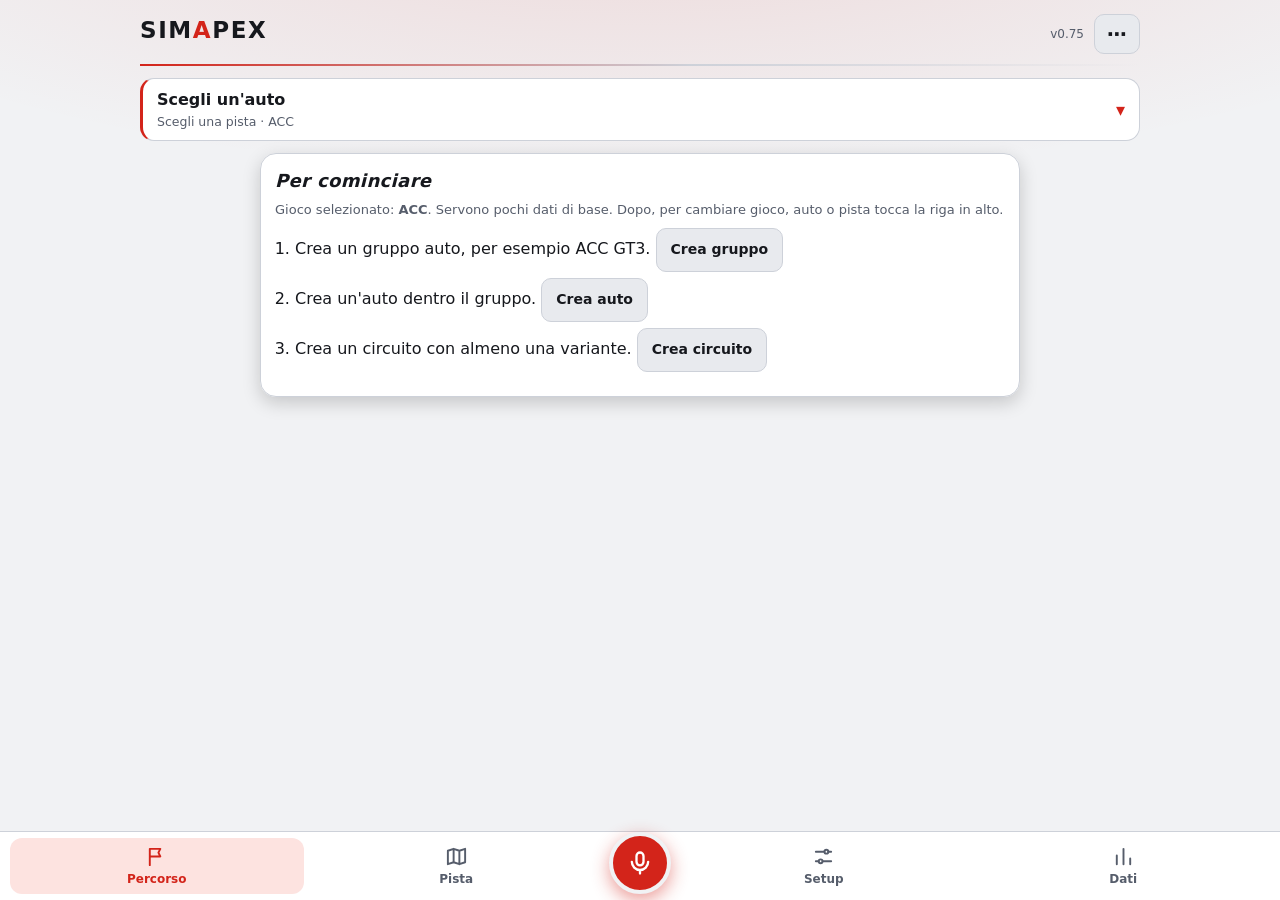
==== commit e8e11e7b: "Strategia gara: tocco su un campo seleziona il valore, v0.75 Co-Authored-By: Claude Sonnet 5.5 <nore" ====
--- a/index.html
+++ b/index.html
@@ -266,7 +266,7 @@
    eventi, avvio.
    =================================================================== */
 
-const APP_V = '0.74';   // versione dell'app
+const APP_V = '0.75';   // versione dell'app
 const DATA_V = 3;      // versione del formato dei dati
 const DEFAULT_QUICK = ['Cartello 150', 'Cartello 100', 'Cartello 50', 'Fine cordolo'];
 // Quando il formato dei dati cambia: aumenta DATA_V e aggiungi qui la funzione che porta
@@ -3541,6 +3541,7 @@
     </div><div id="zout"></div>
     <div class="zs" style="margin-top:14px"><b>Gara con l'ingegnere</b><p class="meta">Segue il piano calcolato qui sopra: benzina di partenza, giri dei box e litri da caricare. Il tempo di sosta lo dici tu quando lo vedi nell'MFD («sosta 38»).</p>
       <div class="btns" style="margin-top:8px"><button class="pri" id="rcgo" type="button">▶ Avvia la gara</button><button class="sec2" id="rcsimgo" type="button">🧪 Prova veloce (simulazione)</button>${(() => { const r = DB.settings.vzSess && DB.settings.vzSess.race; return r && r.on && r.phase !== 'done' && !r.sim ? '<button class="sec2" data-act="rcresume">↩ Riprendi la gara in corso</button>' : ''; })()}</div></div>`, carNameFull());
+  document.querySelectorAll('.zg input:not([type=checkbox])').forEach(el => el.addEventListener('focus', () => setTimeout(() => { try { el.select(); } catch (_) {} }, 0)));   // tocchi il campo e scrivi: il valore vecchio è già selezionato
   $('rcgo').addEventListener('click', () => rcLaunch(false)); $('rcsimgo').addEventListener('click', () => rcLaunch(true));
   const zr = () => {
     const g = id => $(id).value;
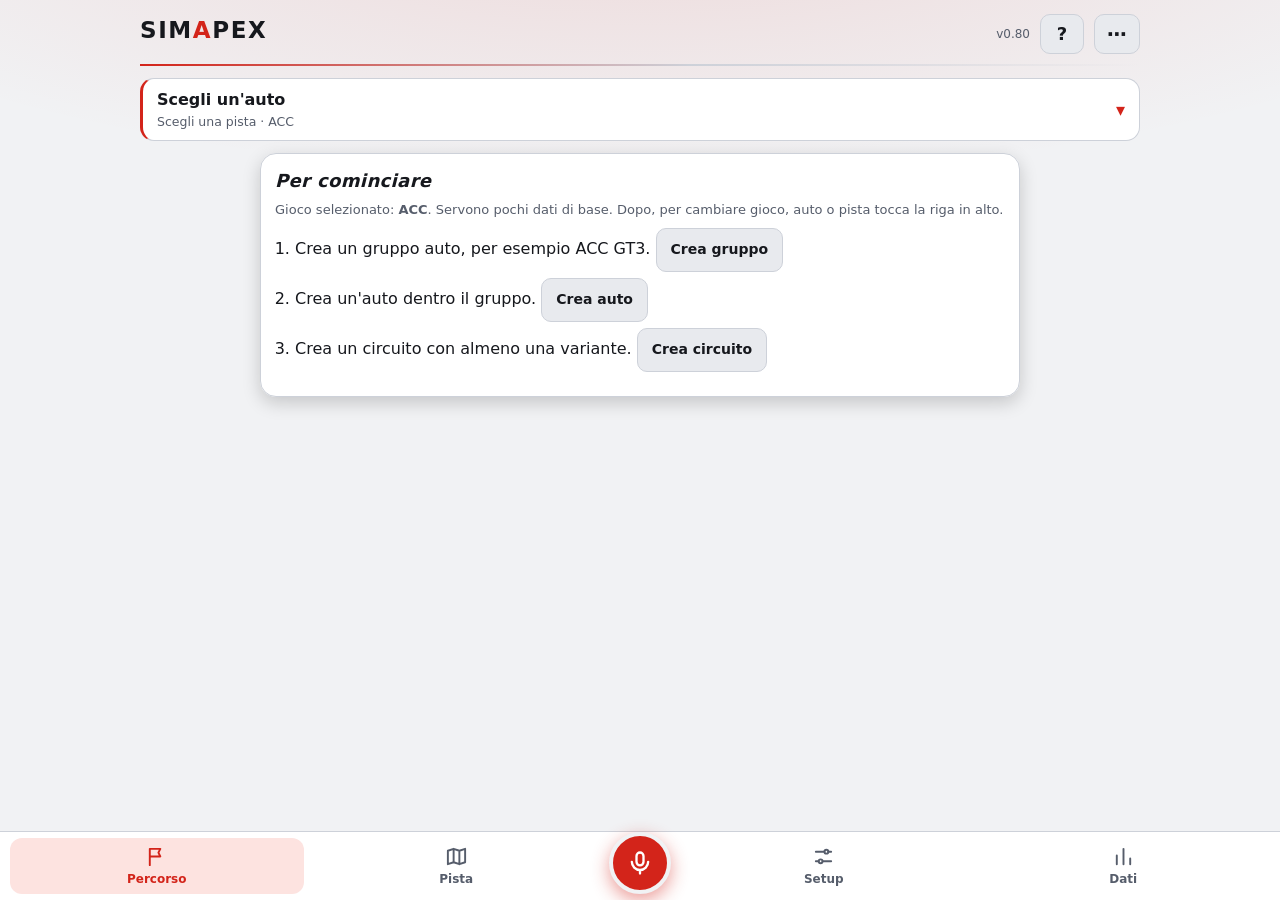
==== commit 19e3e941: "Ripartenza 0.80: guida in app, mappa a schermo, consumo per mappa, correzioni box, nota per Claude, " ====
--- a/index.html
+++ b/index.html
@@ -175,7 +175,7 @@
 #vzo.rco{padding:10px 14px;justify-content:flex-start;background:#05070a;color:#fff}.rco #vzv{max-width:none;height:100%;gap:8px}.rcs{display:flex;flex-direction:column;gap:10px;height:100%;color:#fff}.rctop{display:flex;justify-content:space-between;align-items:flex-end}.rcbig{font-size:clamp(36px,12vh,100px);font-weight:900;line-height:1;font-variant-numeric:tabular-nums}.rcsm{font-size:clamp(14px,3vh,24px);opacity:.8}.rcright{text-align:right}.rctime{font-size:clamp(26px,7vh,60px);font-weight:800;font-variant-numeric:tabular-nums;opacity:.9}
 .rcq{flex:1;display:flex;flex-direction:column;align-items:center;justify-content:center;text-align:center;padding:6px;min-height:0;overflow:hidden;border-radius:0}.rcq .rcsy{font-size:clamp(60px,24vh,200px);line-height:1.1}.rcq.near .rcsy,.rcq.inbox .rcsy{font-size:clamp(40px,15vh,120px)}.rcq .rcw.lg{font-size:clamp(30px,9.5vh,90px)}.rcq.l3 .rcsy{font-size:clamp(90px,36vh,320px)}.rcq.l3 .rcw{font-size:clamp(50px,18vh,170px)}.rcq.l3 .rcw.lg{font-size:clamp(40px,13vh,120px)}.rcq.l3 .rcsm{font-size:clamp(24px,7vh,60px)}.rcq .rcw{font-size:clamp(44px,15vh,150px);font-weight:900;letter-spacing:.02em;line-height:1.05}.rcq .rcsm{font-size:clamp(16px,4vh,34px)}.rcact{font-size:clamp(24px,7vh,64px);font-weight:900;color:#ffe066}.rcq.rest .rcw{opacity:.55}.rcq.l0{background:#0f1722}.rcq.l1{background:#0f1722;animation:rcp 1s infinite}.rcq.l2{background:#3a3000;color:#ffe066}.rcq.l3{position:fixed;inset:0;z-index:70;background:#b3141a;color:#fff;animation:rcp2 .6s infinite}.rcq.inbox{background:#0c2540}.rcq.near{background:#102a40}.rcq.pz{background:#1a1a1a}
 @keyframes rcp{50%{opacity:.45}}@keyframes rcp2{50%{opacity:.8}}.rcrow{display:flex;gap:10px}.rcbox{flex:1;border:2px solid #2b3440;border-radius:14px;padding:8px 12px}.rcbox.ok{border-color:#2fbf71;background:#0b2a1a}.rcbox.warn{border-color:#f5c518;background:#2e2700}.rcbox.bad{border-color:#e5484d;background:#3a0f12}.rcnum{font-size:clamp(34px,10vh,80px);font-weight:900;font-variant-numeric:tabular-nums}.rcnum small{font-size:.4em;font-weight:600}.rcnum2{font-size:clamp(20px,6vh,44px);font-weight:800}
-.rcbot{display:flex;justify-content:space-between;align-items:flex-end;gap:10px;font-weight:800}.rcbot>div{white-space:nowrap}.rcb1{font-size:clamp(18px,5vh,40px)}.rcb2{font-size:clamp(12px,3vh,24px);opacity:.8;text-align:center;overflow:hidden;text-overflow:ellipsis}.rclap{font-size:clamp(20px,6vh,46px);font-weight:900;opacity:1;color:#fff}.rcb3{font-size:clamp(18px,5vh,40px);text-align:right}.rcs .vzb{gap:6px}.rcs .vzb button{padding:5px 10px;font-size:13px}.rcb3.mok{color:#4be08c}.rcb3.mwarn{color:#f5c518}.rcb3.mbad{color:#ff5a5f}.rcwarn{background:#f5c518;color:#000;font-weight:900;text-align:center;border-radius:10px;padding:6px;font-size:clamp(18px,4vh,34px)}.rcstrip{text-align:center;font-size:14px;opacity:.7;padding:4px}.rcstrip.bad{opacity:1;background:#e5484d;color:#fff;border:0;font-weight:900;font-size:clamp(16px,3.5vh,28px);padding:10px;border-radius:10px;width:100%}.rccmd{min-height:clamp(22px,5vh,36px);text-align:center;font-size:clamp(16px,4vh,30px);color:#8fd3ff}.rccmd.bad{color:#ff8a8a}.qtime{font-size:clamp(48px,16vh,150px);font-weight:900;font-variant-numeric:tabular-nums;line-height:1}.qrows{display:flex;flex-direction:column;gap:2px;align-items:center}.qrow{font-size:clamp(14px,3.6vh,26px)}.qrow span{opacity:.75}.qlast .rcsm{opacity:.9}.rcbtn{font-size:clamp(24px,7vh,48px)!important;padding:20px!important}.rcsim{text-align:center;font-size:14px;color:#ffd24a}.rcsim .sec2{padding:2px 10px;margin-left:6px}.rcrep{white-space:pre-wrap;font-size:13px;background:#0b0f14;border-radius:10px;padding:10px;overflow:auto;max-height:55vh}
+.rcbot{display:flex;justify-content:space-between;align-items:flex-end;gap:10px;font-weight:800}.rcbot>div{white-space:nowrap}.rcb1{font-size:clamp(18px,5vh,40px)}.rcb2{font-size:clamp(12px,3vh,24px);opacity:.8;text-align:center;overflow:hidden;text-overflow:ellipsis}.rclap{font-size:clamp(20px,6vh,46px);font-weight:900;opacity:1;color:#fff}.rcb3{font-size:clamp(18px,5vh,40px);text-align:right}.rcs .vzb{gap:6px}.rcs .vzb button{padding:5px 10px;font-size:13px}.rcb3.mok{color:#4be08c}.rcb3.mwarn{color:#f5c518}.rcb3.mbad{color:#ff5a5f}.rcwarn{background:#f5c518;color:#000;font-weight:900;text-align:center;border-radius:10px;padding:6px;font-size:clamp(18px,4vh,34px)}.rcstrip{text-align:center;font-size:14px;opacity:.7;padding:4px}.rcstrip.bad{opacity:1;background:#e5484d;color:#fff;border:0;font-weight:900;font-size:clamp(16px,3.5vh,28px);padding:10px;border-radius:10px;width:100%}.rccmd{min-height:clamp(22px,5vh,36px);text-align:center;font-size:clamp(16px,4vh,30px);color:#8fd3ff}.rccmd.bad{color:#ff8a8a}.rcmap{font-size:clamp(12px,3vh,24px);opacity:.85;text-align:right}.qtime{font-size:clamp(48px,16vh,150px);font-weight:900;font-variant-numeric:tabular-nums;line-height:1}.qrows{display:flex;flex-direction:column;gap:2px;align-items:center}.qrow{font-size:clamp(14px,3.6vh,26px)}.qrow span{opacity:.75}.qlast .rcsm{opacity:.9}.rcbtn{font-size:clamp(24px,7vh,48px)!important;padding:20px!important}.rcsim{text-align:center;font-size:14px;color:#ffd24a}.rcsim .sec2{padding:2px 10px;margin-left:6px}.rcrep{white-space:pre-wrap;font-size:13px;background:#0b0f14;border-radius:10px;padding:10px;overflow:auto;max-height:55vh}
 #vzo{position:fixed;inset:0;z-index:60;background:var(--bg);display:flex;flex-direction:column;justify-content:center;padding:16px max(16px,env(safe-area-inset-right,0px)) 16px max(16px,env(safe-area-inset-left,0px));overflow:auto}
 #vzv{max-width:640px;width:100%;margin:0 auto;display:flex;flex-direction:column;gap:10px}.vzt{font-size:15px;font-weight:700;color:var(--accent)}.vzn{font-weight:500;color:var(--muted,var(--fg));opacity:.8;font-size:13px;margin-left:6px}
 .vzlap{border-radius:10px;background:var(--surface2);border:1px solid var(--line);border-left:4px solid var(--line)}
@@ -244,7 +244,7 @@
 </head>
 <body>
 <div class="wrap">
-  <div class="top"><h1>Sim<span class="ra">a</span>pex</h1><span style="display:flex;align-items:center;gap:10px"><span class="ver" id="ver"></span><button class="ed" data-act="menu" aria-label="Menu" style="min-height:40px;min-width:44px;padding:0 12px;font-size:20px;line-height:1">⋯</button></span></div>
+  <div class="top"><h1>Sim<span class="ra">a</span>pex</h1><span style="display:flex;align-items:center;gap:10px"><span class="ver" id="ver"></span><button class="ed" data-act="guide" aria-label="Guida" style="min-height:40px;min-width:44px;padding:0 12px;font-size:18px;font-weight:800;line-height:1">?</button><button class="ed" data-act="menu" aria-label="Menu" style="min-height:40px;min-width:44px;padding:0 12px;font-size:20px;line-height:1">⋯</button></span></div>
   <div id="selbar"></div>
   <div id="notice"></div>
   <main id="main"></main>
@@ -266,7 +266,7 @@
    eventi, avvio.
    =================================================================== */
 
-const APP_V = '0.75';   // versione dell'app
+const APP_V = '0.80';   // versione dell'app
 const DATA_V = 3;      // versione del formato dei dati
 const DEFAULT_QUICK = ['Cartello 150', 'Cartello 100', 'Cartello 50', 'Fine cordolo'];
 // Quando il formato dei dati cambia: aumenta DATA_V e aggiungi qui la funzione che porta
@@ -356,7 +356,7 @@
 }
 
 let saveTimer = null;
-function save() { DB.u = now(); clearTimeout(saveTimer); saveTimer = setTimeout(flush, 250); syncSoon(); }
+function save() { DB.u = now(); clearTimeout(saveTimer); saveTimer = setTimeout(flush, 250); syncSoon(); try { ghSoon(); } catch (_) {} }
 function flush() {
   clearTimeout(saveTimer);
   if (memOnly || !idb || !DB) return Promise.resolve();
@@ -497,6 +497,72 @@
 window.addEventListener('online', () => syncNow());
 document.addEventListener('visibilitychange', () => { if (document.visibilityState === 'visible') syncNow(); });
 
+/* ---------- Guida: cosa fa ogni schermata e come si usa ---------- */
+const GUIDE = {
+  intro: ['Come funziona Simapex', `<p>Simapex ti aiuta a migliorare al simulatore senza telemetria. Tu guidi e parli, l'app tiene i dati, fa i conti e ti dice cosa fare.</p><ul><li><b>Percorso:</b> i passi da fare per ogni pista, uno alla volta.</li><li><b>Pista:</b> mappa e staccate.</li><li><b>Microfono al centro:</b> l'ingegnere di pista, a voce.</li><li><b>Setup:</b> assetto, pressioni, note.</li><li><b>Dati:</b> giro veloce, passo gara, consumo, storico e strategia gara.</li></ul><p><b>Regola d'oro:</b> niente viene salvato senza un tuo tocco. Se non tocchi Salva, è come se non fosse mai successo.</p><p>Tocca <b>?</b> in alto in qualsiasi momento per la guida della schermata in cui sei.</p>`],
+  path: ['Percorso', `<p>È la strada consigliata per ogni auto e pista: prima il giro di riferimento, poi consumo e box, il setup e il passo gara. Ogni passo ha spiegazioni su cosa fare.</p><ul><li>Tocca un passo per leggere come si fa.</li><li>«Parti con la voce» apre l'ingegnere già impostato per quel passo.</li><li>Un passo si spunta da solo quando i dati sono salvati.</li><li>«Ricomincia il percorso» azzera solo le spunte, non i dati.</li></ul>`],
+  pista: ['Pista', `<p>La mappa della pista con le curve e le staccate.</p><ul><li><b>+ Curva</b> aggiunge una curva, poi aggiungi i punti di staccata.</li><li><b>Detta</b> ti fa dire le staccate a voce.</li><li><b>Elenco</b> mostra tutte le curve in una lista.</li><li>Le piste del catalogo hanno già il disegno: lo trovi nel menu ⋯.</li></ul>`],
+  setup: ['Setup', `<p>Tutto sull'assetto dell'auto.</p><ul><li><b>Setup asciutto / bagnato:</b> i valori dell'auto, un gruppo di parametri alla volta.</li><li><b>Ingegnere: cosa provare:</b> ti propone una sola modifica alla volta e poi confronta i tempi, così capisci cosa funziona davvero.</li><li><b>Pressioni a caldo:</b> scrivi quelle che leggi a gomme calde e ti dice la correzione da fare a freddo.</li><li><b>Note:</b> appunti per auto e pista, anche a voce.</li></ul>`],
+  dati: ['Dati', `<p>I numeri di riferimento della tua auto su questa pista.</p><ul><li><b>Giro veloce, passo gara, consumo:</b> tocca un riquadro per modificarlo. Il consumo ha un valore per ogni mappa motore.</li><li><b>Dati della sessione:</b> quello che hai detto all'ingegnere nell'ultima sessione.</li><li><b>Storico:</b> tutte le prove e le gare salvate.</li><li><b>Strategia gara:</b> il piano di una gara (vedi la guida dedicata).</li></ul>`],
+  voce: ['Ingegnere di pista (voce)', `<p>Tocca il microfono, scegli la modalità in «Prima di partire» e parla. L'ingegnere ascolta e tiene i conti. Non salva nulla di suo: a fine sessione decidi tu cosa tenere.</p><p><b>Cosa puoi dire</b></p><ul><li><b>Il tempo del giro:</b> «1 52 e 614», oppure senza millesimi «1 52 61» (vale 1:52.610).</li><li><b>Benzina:</b> «benzina 44» dopo il tempo.</li><li><b>«Giro sporco»</b> prima del tempo di un giro da non contare.</li><li><b>«Giro box»</b> prima del tempo del giro in cui entri e di quello in cui esci: misura il tempo perso nella corsia box.</li><li><b>«Gomme nuove»</b> quando le monti.</li><li><b>Pressioni:</b> «pressioni a freddo 26 7 26 8 26 9 26 9» (anteriore sinistra, destra, posteriore sinistra, destra).</li><li><b>«Mappa 2»</b> quando la cambi.</li><li><b>«Per Claude» + nota:</b> una nota per chi sviluppa l'app, per esempio «per Claude il margine mi confonde».</li></ul>`],
+  strat: ['Strategia gara', `<p>Calcola come fare una gara: quanti giri, quando fermarti e con quanta benzina. I dati dell'auto sono già compilati, gli altri li scrivi tu: tocca un campo e il vecchio valore si sostituisce subito.</p><ul><li><b>Sosta effettiva (s):</b> i secondi in cui sei fermo ai box. Il tempo perso in corsia si aggiunge da solo quando è stato misurato.</li><li><b>Piloti e max per pilota:</b> l'app fa guidare tutti i piloti e rispetta il limite di tempo.</li><li><b>Giri max gomme:</b> parte da un valore di base e poi impara dalle tue sessioni.</li><li><b>Margine:</b> quanta benzina in più vuoi tenere, in giri o in litri, solo alla partenza.</li><li>Per ogni sosta vedi cosa fare: pilota, gomme, benzina.</li><li><b>Avvia la gara</b> apre la schermata di gara; <b>Prova veloce</b> la simula in pochi secondi.</li></ul>`],
+  gara: ['Gara con l\'ingegnere', `<p>Schermata per il tablet: grande, senza distrazioni, solo cose da guardare. Parli con la voce.</p><ul><li><b>In alto:</b> tempo di gara a sinistra, giri alla fine a destra.</li><li><b>Al centro:</b> quello che l'ingegnere ti chiede o ti dice (giro, benzina, sosta, box).</li><li><b>In basso:</b> box fra quanti giri, numero del giro, margine in giri e mappa in uso.</li></ul><p><b>Comandi</b></p><ul><li>«Via» alla partenza, «giro» a ogni passaggio sul traguardo, oppure il tempo del giro.</li><li>«Tempo 24 30» per sincronizzare il tempo di gara rimasto.</li><li>«Benzina 24 litri» quando te lo chiede.</li><li>«Box» quando entri e di nuovo quando esci; «sosta 31,06» col tempo di sosta in secondi.</li><li>«Cosa devo fare al prossimo box» e «che mappa ho» rispondono a schermo.</li><li>«Pausa» e «riprendi» fermano e riavviano i conti.</li><li>«Elimina ultimo tempo» se un tempo è sbagliato.</li></ul><p>A fine gara, <b>Salva nello storico</b> aggiorna consumo e tempi box: se non lo tocchi, è come se la gara non fosse mai stata fatta.</p>`],
+  quali: ['Qualifica (raccolta dati)', `<p>Modalità semplice per raccogliere dati: l'ingegnere non parla né consiglia. Dopo ogni tempo dì il tipo di giro.</p><ul><li><b>Tipo:</b> «lancio», «buono», «raffreddamento», «rientro», «uscita».</li><li><b>Note sul giro:</b> «traffico», «errore».</li><li>«Tempo 8 30» per far contare il tempo che resta.</li><li>«Gomme nuove», pressioni «a freddo» o «a caldo».</li><li>«Fine qualifica» e poi <b>Copia il report</b> o <b>Salva nello storico</b>.</li></ul>`],
+  backup: ['Backup e Claude programmatore', `<ul><li><b>Sincronizzazione:</b> stessi dati su telefono, tablet e PC con il tuo account Google.</li><li><b>Copie interne:</b> l'app fa copie di sicurezza da sola.</li><li><b>Backup su file:</b> scarica o condividi tutto in un file.</li><li><b>Claude programmatore:</b> invia in un deposito privato dati, errori e note «per Claude», così l'app può essere migliorata senza che tu debba spiegare niente. Si attiva una volta sola con una chiave di accesso.</li></ul>`]
+};
+function guideSheet(key) {
+  const tab = UI.tab, def = key || (tab === 'dati' || tab === 'setup' || tab === 'pista' || tab === 'path' || tab === 'backup' ? tab : 'intro'), g = GUIDE[def] || GUIDE.intro;
+  const others = Object.keys(GUIDE).filter(k => k !== def).map(k => `<button class="sec2" data-act="guide" data-g="${k}">${esc(GUIDE[k][0])}</button>`).join('');
+  sheet(g[0], g[1] + `<h3 style="margin-top:14px">Altre guide</h3><div class="btns" style="flex-wrap:wrap">${others}</div>`);
+}
+
+/* ---------- Claude programmatore: note, errori e dati dell'app vanno nel deposito privato su GitHub ---------- */
+var GH = {busy: false, err: '', t: 0, timer: null};
+function devLog(kind, o) {   // note per Claude, errori dell'app, frasi non capite: servono a migliorare l'app
+  try {
+    if (typeof DB === 'undefined' || !DB || !DB.settings) return;
+    const d = DB.settings.dev = DB.settings.dev || {notes: [], errors: [], unk: []}; d[kind] = d[kind] || [];
+    const e = Object.assign({t: now(), v: APP_V}, o), a = d[kind];
+    if (kind !== 'notes' && a[0] && a[0].msg === e.msg && a[0].heard === e.heard) { a[0].n = (a[0].n || 1) + 1; return; }
+    a.unshift(e); d[kind] = a.slice(0, kind === 'notes' ? 300 : 150); save();
+  } catch (_) {}
+}
+window.addEventListener('error', e => devLog('errors', {msg: String(e.message || '').slice(0, 200), at: String(e.filename || '').split('/').pop() + ':' + e.lineno}));
+window.addEventListener('unhandledrejection', e => devLog('errors', {msg: 'promise: ' + String((e.reason && e.reason.message) || e.reason || '').slice(0, 200)}));
+const ghCfg = () => { const g = DB && DB.settings && DB.settings.gh; return g && g.token && g.repo ? g : null; };
+function ghData() {
+  const out = JSON.parse(JSON.stringify(DB, (k, v) => k === 'photo' || k === 'gh' ? undefined : v));
+  return {data: JSON.stringify({app: 'simapex', v: APP_V, exported: now(), data: out}),
+    diag: JSON.stringify({app: 'simapex', v: APP_V, t: now(), ua: navigator.userAgent, dev: DB.settings.dev || {}, session: DB.settings.vzSess || null, archive: DB.settings.vzArch || []})};
+}
+async function ghPut(g, path, text, msg) {
+  const url = 'https://api.github.com/repos/' + g.repo + '/contents/' + path, h = {Authorization: 'Bearer ' + g.token, Accept: 'application/vnd.github+json'};
+  let sha; const r0 = await fetch(url, {headers: h}); if (r0.ok) sha = (await r0.json()).sha; else if (r0.status !== 404) throw new Error('GitHub ' + r0.status + (r0.status === 401 ? ' (chiave non valida)' : r0.status === 403 ? ' (permessi)' : ''));
+  const body = {message: msg, content: btoa(unescape(encodeURIComponent(text)))}; if (sha) body.sha = sha;
+  const r = await fetch(url, {method: 'PUT', headers: h, body: JSON.stringify(body)}); if (!r.ok) throw new Error('GitHub ' + r.status + (r.status === 404 ? ' (deposito non trovato o chiave senza permesso)' : ''));
+}
+async function ghSync(force) {
+  const g = ghCfg(); if (!g || GH.busy || navigator.onLine === false) return;
+  if (!force && g.lu === DB.u) return;
+  GH.busy = true; GH.err = ''; const u0 = DB.u;
+  try { const p = ghData(); await ghPut(g, 'dati/app-data.json', p.data, 'dati app ' + now()); await ghPut(g, 'dati/diag.json', p.diag, 'diagnostica ' + now()); g.lu = u0; g.t = now(); flush(); }
+  catch (e) { GH.err = String((e && e.message) || e); }
+  GH.busy = false; if (UI.tab === 'backup' && !busyUI()) render();
+}
+function ghSoon() {   // al massimo un invio ogni 10 minuti, dopo che qualcosa è cambiato
+  try { if (!ghCfg()) return; clearTimeout(GH.timer); const g = ghCfg(), wait = Math.max(60000, 600000 - (Date.now() - (g.t ? Date.parse(g.t) : 0))); GH.timer = setTimeout(() => ghSync(false), wait); } catch (_) {}
+}
+window.addEventListener('online', () => ghSoon());
+function devCard() {
+  const g = (DB.settings && DB.settings.gh) || {}, on = !!(g.token && g.repo), d = DB.settings.dev || {}, nn = (d.notes || []).length;
+  return `<div class="card"><h2>Claude programmatore</h2><p class="meta">Invia in un deposito GitHub privato i dati dell'app, gli errori e le note che dici con «per Claude», così Claude può migliorare l'app da solo. Serve una chiave di accesso (la spiega Claude in chat).</p>
+    <label class="f">Deposito<input id="ghRepo" value="${esc(g.repo || 'andreaguiotto02-8/simapex-data')}" autocapitalize="off" spellcheck="false"></label>
+    <label class="f">Chiave di accesso<input id="ghTok" type="password" value="" placeholder="${on ? '•••••• già salvata (lascia vuoto per tenerla)' : 'incolla qui la chiave'}" autocomplete="off"></label>
+    <p class="meta">${on ? (g.t ? 'Ultimo invio: ' + esc(fdt(g.t)) : 'Attivo, nessun invio ancora.') + (GH.busy ? ' · sto inviando...' : '') : 'Non attivo.'} · note per Claude: ${nn}</p>
+    ${GH.err ? `<div class="warn">${esc(GH.err)}</div>` : ''}
+    <div class="btns"><button class="pri" data-bk="ghsave">${on ? 'Salva e invia ora' : 'Attiva'}</button>${on ? '<button class="sec2" data-bk="ghoff">Disattiva</button>' : ''}</div></div>`;
+}
+
 /* ---------- Copie interne ---------- */
 const listCopies = () => idb ? tx('copies', 'readonly', s => s.getAll()).then(l => l.sort((a, b) => a.t < b.t ? 1 : -1)) : Promise.resolve([]);
 function addCopy(why) {
@@ -521,7 +587,7 @@
 
 /* ---------- Backup su file ---------- */
 const backupName = () => 'backup-simapex-' + today() + '.json';
-const backupText = () => JSON.stringify({app:'simapex', exported: now(), data: DB});
+const backupText = () => JSON.stringify({app:'simapex', exported: now(), data: DB}, (k, v) => k === 'gh' ? undefined : v);   // la chiave di GitHub non finisce nei backup
 function backupFile() { return new File([backupText()], backupName(), {type:'application/json'}); }
 
 function shareBackup() {
@@ -2727,7 +2793,7 @@
     <h3>2. A ogni giro, dì</h3>${li(['Il tempo, per esempio «1 52 e 614» (minuto, secondi, «e», millesimi)'].concat(m.fuel ? ['<b>«Benzina 44»</b> subito dopo il tempo: serve per il consumo'] : ['«Benzina 44» dopo il tempo (facoltativo, serve per il consumo)']).concat(['Se esci di pista: «giro sporco» prima del tempo', 'Per misurare la corsia box: «giro box» prima del tempo']).concat(m.extra || []))}
     <h3>3. Alla fine</h3><p>Non devi dire niente. Torni ai box e apri <b>Dati della sessione</b>: controlli i giri, vedi il confronto con i tuoi tempi salvati e scegli cosa salvare.</p>
     <p class="meta">${DB.settings.vzMute ? 'Modalità muta: non senti risposte, vedi tutto sullo schermo.' : 'L\'ingegnere risponde a voce: puoi metterlo muto con il pulsante nella schermata.'} Non salva mai niente senza il tuo tocco.</p>
-    <div class="btns" style="margin-top:12px"><button class="pri" data-act="vzstart">Parti</button><button class="sec2" data-act="close">Annulla</button></div>`, carNameFull());
+    <div class="btns" style="margin-top:12px"><button class="pri" data-act="vzstart">Parti</button><button class="sec2" data-act="guide" data-g="${md === 'qualifica' ? 'quali' : 'voce'}">Guida</button><button class="sec2" data-act="close">Annulla</button></div>`, carNameFull());
 }
 function vzStart() {
   if (UI.vz) return;
@@ -2798,6 +2864,12 @@
   const cl = sec.filter(x => x.n > 1 && !pl.has(x.n) && !dirty(x.n)); if (!cl.length) return base;
   const best = Math.min(...cl.map(x => x.s)), ok = cl.filter(x => x.s <= best * 1.07).slice(-5);   // il migliore si cerca tra i giri normali: il primo giro o un box non spostano la soglia
   return ok.length ? ok.reduce((m, x) => m + x.s, 0) / ok.length : base;
+}
+function rcMapInfo(st, m) {   // numero, nome e consumo salvato della mappa (se ci sono)
+  m = m != null ? String(m).split(' ')[0] : (st && st.map != null ? String(st.map).split(' ')[0] : null); if (!m) return null;
+  let name = '', cons = null;
+  try { const p = DB.perf[engKey()], o = p && (p.cons || []).find(x => String(x.map).split(' ')[0] === m); if (o) { name = String(o.map).split(' ').slice(1).join(' '); const v = parseFloat(String(o.v).replace(',', '.')); if (v > 0) cons = v; } } catch (_) {}
+  return {m, name, cons};
 }
 function rcMapCheck(st) {   // cambio mappa in gara: il consumo diventa quello salvato per quella mappa
   const R = st.race; if (!R || R.phase !== 'run' || st.map == null) return;
@@ -2953,6 +3025,11 @@
     if (/^(senza|niente|no|non|stesso) (cambio )?pilota$/.test(tn)) { R.pit.act.drv = false; return done('box: stesso pilota'); }
   }
   if (/^(litri|carico|caricati|ho caricato|ho messo|aggiungo)\b/.test(tn) && nums.length === 1 && (R.pit.in || R.forcePit || tn.startsWith('carico'))) { R.pit.litri = nums[0]; return done('carico ' + nums[0] + ' L al box'); }
+  { const sm = tn.match(/^(\d{1,3}) second[oi](?: e (\d{1,3}))?$/);   // «30 secondi e 381» / «trenta secondi» subito dopo il box = tempo di sosta
+    if (sm && R.phase === 'run' && (R.pit.in || R.sostaAsk || (R.pits.length && R.pit.soste == null)) && R.pit.soste == null) { const v = parseFloat(sm[1] + (sm[2] ? '.' + sm[2] : '')); if (v > 0 && v < 300) { R.pit.soste = v; rcStrat(R).sosta = v; return done('sosta ' + v + ' s'); } } }
+  if (/^(elimina|cancella|annulla|togli) (il )?(tempo|ultimo tempo|ultimo giro|tempo ultimo giro|tempo dell ultimo giro|ultimo)( giro| tempo)?$/.test(tn) && R.phase === 'run') {   // sbagliato: cancello il tempo dell'ultimo giro (il passaggio sul traguardo resta)
+    const lp = st.laps[st.laps.length - 1], rl = R.laps[R.laps.length - 1]; if (!lp) return done('nessun tempo da cancellare', true);
+    st.laps.pop(); if (rl && rl.n === lp.n) rl.t = null; return done('tempo del giro ' + lp.n + ' cancellato · dillo di nuovo'); }
   if (/^sosta\b/.test(tn) && nums.length) {   // l'MFD dà secondi e centesimi: «sosta 31,06» = 31,06 s (mai minuti)
     const dm = tn.match(/\d+(?:\.\d+)?/), v = nums.length >= 2 && !/\./.test(dm[0]) ? parseFloat(nums[0] + '.' + String(tn.match(/\d+/g)[1])) : parseFloat(dm[0]);
     if (!(v > 0 && v < 300)) return done('sosta ' + v + ' s · valore strano, ignorato', true);
@@ -2960,6 +3037,8 @@
   if (/^strategia ([a-d])$/.test(tn)) { const id = tn.slice(-1).toUpperCase(), s = R.strat.find(x => x.id === id); if (!s) return done('strategia ' + id + ' non definita'); R.act = id; return done('strategia ' + id + ' attiva · ' + s.litri + ' L'); }
   if (/^(box adesso|box subito|box ora|devo fermarmi|pit adesso)$/.test(tn)) { R.forcePit = true; return done('box adesso · ricalcolo'); }
   if (/^(fine gara|bandiera a scacchi|finita)$/.test(tn)) { rcEnd(st, now); return done('gara conclusa'); }
+  { const mq = tn.match(/^(?:che|quale|qual e la|a cosa serve la|cosa fa la|a cosa serve|cosa fa) mappa(?: (?:ho|sto usando|sono|uso|e inserita|ho inserito|ce l ho))?(?: (\d))?$/);
+    if (mq) { const m = mq[1] || (st.map != null ? String(st.map).split(' ')[0] : null); R.mapShow = {until: now + 14000, m}; return done('mappa ' + (m || 'non indicata') + ' · risposta a schermo'); } }
   if (!nums.length && ((/\b(box|pit|pitstop|sosta)\b/.test(tn) && /\b(cosa|quanto|quanti|quanta|devo|prossim\w*|litri|gomme|pilota|fare|faccio|carico|caricare|serve|servono)\b/.test(tn)) || /^(cosa devo fare|cosa faccio|che devo fare|prossimo box|prossima sosta)$/.test(tn))) { R.show = {until: now + 14000}; return done('domanda sul box · risposta a schermo'); }
   return false;
 }
@@ -2986,19 +3065,28 @@
 function rcApply(st, now) {   // solo quando clicchi «Salva nello storico gare»: consumo e perdita sulla corsia box dai dati veri della gara
   const R = st.race;
   try {   // consumo e perdita sulla corsia box si aggiornano dai dati veri della gara
-    let c = rcCons(st, true); const key = engKey();   // rcCons scarta già i valori assurdi
-    { const fl = (st.fuelLog || []).filter(x => x.lap >= 1).sort((a, b) => a.lap - b.lap), pls = new Set(R.pitLaps || []), ds = []; for (let i = 1; i < fl.length; i++) { const a = fl[i - 1], b = fl[i], n = b.lap - a.lap; let sp = false; for (let k = a.lap + 1; k <= b.lap; k++) if (pls.has(k)) sp = true; if (!sp && n > 0 && a.fuel > b.fuel) ds.push((a.fuel - b.fuel) / n); }
-      if (c && (ds.length < 2 || Math.max(...ds) / Math.min(...ds) > 1.4)) { R.consSkip = 'letture troppo diverse tra loro: consumo salvato NON aggiornato'; c = null; } }   // non si sporca il dato salvato con letture dubbie
-    if (c && A && V) {
-      let p = DB.perf[key]; if (!p) p = DB.perf[key] = {lapD: '', lapW: '', avgD: '', avgW: '', paceD: '', paceW: '', cons: [], fu: {}, u: now ? new Date(now).toISOString() : '' };
-      p.cons = p.cons || []; const m = String(st.map || (p.cons.find(x => x.main) || p.cons[0] || {}).map || '').split(' ')[0];
-      if (m) {
-        const o = p.cons.find(x => String(x.map).split(' ')[0] === m), nn = (st.fuelLog || []).length, w = o ? (o.n || 3) : 0, ov = o ? parseFloat(String(o.v).replace(',', '.')) : 0;
-        const nv = o && ov > 0 ? (ov * w + c * nn) / (w + nn) : c, val = nv.toFixed(2);
-        if (o) { o.v = val; o.n = w + nn; } else p.cons.push({map: m, v: val, n: nn, main: !p.cons.length});
-        histAdd('cons', val, (o || {}).map || m, 'Dalla gara (' + nn + ' letture)'); p.u = new Date().toISOString();
-      }
+    const key = engKey();   // consumo diviso per mappa: letture consecutive con la stessa mappa e senza box in mezzo
+    const fl = (st.fuelLog || []).filter(x => x.lap >= 1).sort((a, b) => a.lap - b.lap), pls = new Set(R.pitLaps || []), byMap = {};
+    for (let i = 1; i < fl.length; i++) {
+      const a = fl[i - 1], b = fl[i], n = b.lap - a.lap, ma = a.map != null ? String(a.map).split(' ')[0] : '', mb = b.map != null ? String(b.map).split(' ')[0] : ma; let sp = false;
+      for (let k = a.lap + 1; k <= b.lap; k++) if (pls.has(k)) sp = true;
+      if (!sp && n > 0 && a.fuel > b.fuel && (ma === mb || !ma)) (byMap[mb || ma || ''] = byMap[mb || ma || ''] || []).push((a.fuel - b.fuel) / n);
     }
+    const skips = [];
+    Object.keys(byMap).forEach(m0 => {   // letture senza mappa: valgono per la mappa in uso o per quella principale
+      let m = m0; if (!m) { const p0 = DB.perf[key]; m = String(st.map || ((p0 && p0.cons || []).find(x => x.main) || (p0 && p0.cons || [])[0] || {}).map || '').split(' ')[0]; }
+      const ds = byMap[m0], ref = (rcMapInfo(st, m) || {}).cons || R.cfg.cons;
+      if (!m || !A || !V) return;
+      if (ds.length < 2 || Math.max(...ds) / Math.min(...ds) > 1.4) { skips.push('mappa ' + m + ': letture troppo diverse o poche, consumo NON aggiornato'); return; }
+      const c = ds.reduce((x, y) => x + y, 0) / ds.length; if (ref && (c < ref * 0.5 || c > ref * 2)) { skips.push('mappa ' + m + ': valore assurdo, NON aggiornato'); return; }
+      let p = DB.perf[key]; if (!p) p = DB.perf[key] = {lapD: '', lapW: '', avgD: '', avgW: '', paceD: '', paceW: '', cons: [], fu: {}, u: now ? new Date(now).toISOString() : ''};
+      p.cons = p.cons || [];
+      const o = p.cons.find(x => String(x.map).split(' ')[0] === m), nn = ds.length, w = o ? (o.n || 3) : 0, ov = o ? parseFloat(String(o.v).replace(',', '.')) : 0;
+      const nv = o && ov > 0 ? (ov * w + c * nn) / (w + nn) : c, val = nv.toFixed(2);
+      if (o) { o.v = val; o.n = w + nn; } else p.cons.push({map: m, v: val, n: nn, main: !p.cons.length});
+      histAdd('cons', val, (o || {}).map || m, 'Dalla gara, mappa ' + m + ' (' + nn + ' letture)'); p.u = new Date().toISOString();
+    });
+    if (skips.length) R.consSkip = skips.join(' · ');
     if (G && V && R.pits.length) {   // tempi di sosta detti a voce: memorizzati per tipo di sosta (pilota / gomme / benzina)
       const pk0 = kk(V.id, G.id), pt0 = DB.pits[pk0] || {s: 60, st: 'predefinito'}, stops = Object.assign({}, pt0.stops || {}); let ch = false;
       R.pits.forEach(p => { if (p.soste > 0 && p.soste < 300) { const k = rcCombo({drv: p.drv, tyre: p.tyre, fuel: p.fuel}), o = stops[k] || {v: 0, n: 0, lit: 0}; stops[k] = {v: Math.round((o.v * o.n + p.soste) / (o.n + 1) * 10) / 10, n: o.n + 1, lit: p.fuel ? Math.round(((o.lit || 0) * o.n + (p.litri || 0)) / (o.n + 1)) : 0}; ch = true; } });
@@ -3065,6 +3153,7 @@
   const boxWord = c.boxIn == null ? '' : c.boxIn <= 0 ? 'BOX ORA' : c.boxIn === 1 ? 'BOX QUESTO GIRO' : 'BOX FRA ' + c.boxIn + ' GIRI';
   const centre = R.pit.in ? '<div class="rcq inbox"><div class="rcsy">🔧</div><div class="rcw">IN BOX</div><div class="rcact">' + esc(actTxt) + '</div>' + (R.pit.rec != null && act.fuel ? '<div class="rcsm">carica <b>' + R.pit.rec + ' L</b> · nel serbatoio ~' + Math.round(c.fuel ? c.fuel.v : 0) + ' L</div>' : '') + '<div class="rcsm">dì «box» quando esci</div></div>'
     : c.remaining <= 0 ? '<div class="rcq l2"><div class="rcsy">🏁</div><div class="rcw">ULTIMO GIRO</div><div class="rcsm">al traguardo dì «fine gara»</div></div>'
+    : (R.mapShow && now < R.mapShow.until && !(q && q.lvl >= 3)) ? (() => { const mi = rcMapInfo(st, R.mapShow.m); return mi ? `<div class="rcq near"><div class="rcsm">MAPPA MOTORE</div><div class="rcw">MAPPA ${esc(mi.m)}</div>${mi.name ? '<div class="rcact">' + esc(mi.name) + '</div>' : ''}<div class="rcsm">${mi.cons ? 'consumo salvato ' + String(mi.cons).replace('.', ',') + ' L/giro' : 'consumo non salvato'}</div></div>` : '<div class="rcq near"><div class="rcsm">MAPPA MOTORE</div><div class="rcw">NON INDICATA</div><div class="rcsm">dì «mappa uno» o «mappa due»</div></div>'; })()
     : showing ? `<div class="rcq near"><div class="rcsy">🔧</div><div class="rcw">${c.boxIn == null ? 'NESSUN BOX PREVISTO' : 'PROSSIMO BOX · ' + (c.boxIn <= 0 ? 'ORA' : c.boxIn === 1 ? 'QUESTO GIRO' : 'FRA ' + c.boxIn + ' GIRI')}</div>${c.boxIn == null ? '' : '<div class="rcact">' + esc(actTxt) + '</div>' + (litTxt ? '<div class="rcsm">' + litTxt + ' · nel serbatoio ~' + Math.round(c.atBoxL) + ' L</div>' : '')}</div>`
     : q ? `<div class="rcq l${q.lvl}"><div class="rcsy">${S[q.k][0]}</div><div class="rcw">${S[q.k][1]}${q.k === 'sync' ? ' · persi ' + q.missed : ''}</div><div class="rcsm">${S[q.k][2]}</div></div>`
     : near ? `<div class="rcq near"><div class="rcsy">🔧</div><div class="rcw">${boxWord}</div><div class="rcact">${esc(actTxt)}</div>${c.boxIn <= 2 && litTxt ? '<div class="rcsm">' + litTxt + ' · nel serbatoio ~' + Math.round(c.atBoxL) + ' L</div>' : ''}</div>`
@@ -3075,7 +3164,7 @@
   const centreH = centre.replace(/<div class="rcw">([^<]*)<\/div>/g, (m, t) => '<div class="rcw' + (t.length > 15 ? ' lg' : '') + '">' + t + '</div>');
   el.innerHTML = `<div class="rcs"><div class="rctop"><div><div class="rcsm">TEMPO GARA</div><div class="rcbig">${rcMS(c.remaining)}</div></div><div class="rcright"><div class="rcsm">GIRI ALLA FINE</div><div class="rcbig">${c.lapsLeft}</div></div></div>
     ${centreH}
-    <div class="rcbot"><div class="rcb1">${esc(boxTxt)}</div><div class="rcb2"><div class="rclap">GIRO ${c.done + 1}</div>${near && q ? esc(boxWord + ' · ' + actTxt) : 'stint ' + (R.stint.n + 1) + ' · ' + rcMS(c.stintEl) + (c.capLeft != null && c.capLeft <= 3 ? ' · limite fra ' + Math.max(0, c.capLeft) + ' g' : '')}</div><div class="rcb3 ${mcls}">margine ${mg} giri</div></div>
+    <div class="rcbot"><div class="rcb1">${esc(boxTxt)}</div><div class="rcb2"><div class="rclap">GIRO ${c.done + 1}</div>${near && q ? esc(boxWord + ' · ' + actTxt) : 'stint ' + (R.stint.n + 1) + ' · ' + rcMS(c.stintEl) + (c.capLeft != null && c.capLeft <= 3 ? ' · limite fra ' + Math.max(0, c.capLeft) + ' g' : '')}</div><div class="rcb3 ${mcls}">margine ${mg} giri${st.map != null ? '<div class="rcmap">MAPPA ' + esc(String(st.map).split(' ')[0]) + '</div>' : ''}</div></div>
     ${R.sim && UI.sim ? `<div class="rcsim">🧪 SIMULAZIONE · velocità <b>x${UI.sim.speed}</b> ${[10, 30, 60].map(k => `<button class="sec2" data-act="rcspd" data-k="${k}">x${k}</button>`).join('')}<br><button class="sec2" data-act="rcsimhold">${UI.sim.hold ? '▶ Riprendo a rispondere' : '🤐 Non rispondo'}</button><button class="sec2" data-act="rcsimskip">${UI.sim.forceForget ? '⏭ prossimo giro non detto ✓' : '⏭ Salta un giro'}</button></div>` : ''}${cmd}${strip}<div class="vzb"><button class="sec2" data-act="rcend">${UI.rcArm && now - UI.rcArm < 4000 ? 'Tocca ancora: fine gara' : 'Fine gara'}</button><button class="sec2" data-act="${R.sim ? 'rcsimexit' : 'rcexit'}">${R.sim ? 'Chiudi simulazione' : (UI.rcArm2 && now - UI.rcArm2 < 4000 ? 'Tocca ancora: esci' : 'Esci')}</button></div></div>`;
 }
 window.addEventListener('popstate', () => { const vz = UI.vz; if (vz && ((rcOn(vz.st) && vz.st.race.phase !== 'done') || (qOn(vz.st) && vz.st.q.phase !== 'done'))) { try { history.pushState({vz: 1}, ''); } catch (_) {} } });
@@ -3160,6 +3249,7 @@
   if (/\bnuova sessione\b/.test(tn)) return done('«nuova sessione» ignorato in qualifica');
   if (/\bmodalita\b/.test(tn)) return done('«modalità» ignorato in qualifica');
   if (/^(fine qualifica|fine sessione|qualifica finita|sessione finita|finita|fine)$/.test(tn)) { qEnd(st); return done('qualifica conclusa'); }
+  if (/^(elimina|cancella|annulla|togli) (il )?(tempo|ultimo tempo|ultimo giro|tempo ultimo giro|ultimo)( giro| tempo)?$/.test(tn)) { const lp = st.laps[st.laps.length - 1]; if (!lp) return done('nessun tempo da cancellare', true); st.laps.pop(); st.lapNo = Math.max(0, (st.lapNo || 1) - 1); return done('tempo del giro ' + lp.n + ' cancellato · dillo di nuovo'); }
   if (/^(tempo|manca|mancano|rimasto|tempo rimasto|tempo sessione)\b/.test(tn) && nums.length && nums.length <= 2) { const left = nums.length === 2 ? nums[0] * 60 + nums[1] : nums[0] * 60; Q.sync = {at: now, left}; return done('tempo sessione ' + rcMS(left)); }
   const rl = String(raw).toLowerCase();
   if (!nums.length && tn.split(' ').length <= 6) for (const [re, k] of Q_KIND) if (re.test(tn) || re.test(rl)) return done(k + ' · ' + qTag(st, 'k', k));
@@ -3213,7 +3303,13 @@
   el.innerHTML = `<div class="rcs"><div class="rctop"><div><div class="rcsm">${left != null ? 'TEMPO SESSIONE' : 'QUALIFICA · raccolta dati'}</div><div class="rcbig">${left != null ? rcMS(left) : '—'}</div></div><div class="rcright"><div class="rcsm">PROSSIMO GIRO</div><div class="rcbig">${(st.lapNo || 0) + 1}</div></div></div>
     ${centre}<div class="qrows">${rows}</div>${cmd}${strip}<div class="vzb"><button class="sec2" data-act="qend">${UI.qArm && now - UI.qArm < 4000 ? 'Tocca ancora: fine qualifica' : 'Fine qualifica'}</button><button class="sec2" data-act="qexit">${UI.qArm2 && now - UI.qArm2 < 4000 ? 'Tocca ancora: esci' : 'Esci'}</button></div></div>`;
 }
-function vzHandle(raw) { const st0 = UI.vz && UI.vz.st, ln0 = st0 ? st0.lapNo : 0, nl0 = st0 && st0.laps ? st0.laps.length : 0, lg0 = UI.vz && UI.vz.log[0], pl0 = st0 ? st0.pendLap : null, pr0 = st0 ? JSON.stringify(st0.press || null) : ''; vzHandle0(raw); try { if (st0 && qOn(st0)) { qAfter(st0, nl0, pr0); if (UI.vz && UI.vz.log[0] !== lg0) st0.q.cmdAt = Date.now(); vzDraw(); } } catch (_) {} try { if (st0 && rcOn(st0)) rcMapCheck(st0); } catch (_) {} try { if (st0 && rcOn(st0) && UI.vz && UI.vz.log[0] !== lg0) { st0.race.cmdAt = rcT(); vzDraw(); } } catch (_) {} try { if (st0 && rcOn(st0)) rcAfter(st0, ln0, nl0, pl0); } catch (_) {} try { vzPersist(); } catch (_) {} pathTick(); }
+function vzHandle(raw) {
+  { const pc = String(raw).trim().match(/^per claude[\s,:.;-]*(.*)$/i);   // «per Claude» + nota: va nel registro per lo sviluppo, non cambia niente nell'app
+    if (pc && UI.vz && UI.vz.st) { const vz = UI.vz, st = vz.st, txt = pc[1].trim();
+      if (txt.length < 3) { vz.log.unshift({heard: raw, norm: '', k: 'note', line: 'nota vuota: dì «per Claude» e poi la nota', bad: true}); }
+      else { devLog('notes', {text: txt, mode: st.mode || '', lap: st.lapNo || 0, race: rcOn(st) ? 1 : 0, quali: qOn(st) ? 1 : 0, car: (typeof carNameFull === 'function' ? carNameFull() : '')}); vz.log.unshift({heard: raw, norm: '', k: 'note', line: 'nota per Claude salvata'}); }
+      vz.log = vz.log.slice(0, 250); if (rcOn(st)) st.race.cmdAt = rcT(); if (qOn(st)) st.q.cmdAt = Date.now(); vzDraw(); return; } }
+  const st0 = UI.vz && UI.vz.st, ln0 = st0 ? st0.lapNo : 0, nl0 = st0 && st0.laps ? st0.laps.length : 0, lg0 = UI.vz && UI.vz.log[0], pl0 = st0 ? st0.pendLap : null, pr0 = st0 ? JSON.stringify(st0.press || null) : ''; vzHandle0(raw); try { const lg = UI.vz && UI.vz.log[0]; if (lg && lg !== lg0 && (lg.bad || lg.k === 'unknown')) devLog('unk', {heard: String(lg.heard || raw).slice(0, 120), msg: String(lg.line || '').slice(0, 80), mode: (st0 && st0.mode) || '', race: st0 && rcOn(st0) ? 1 : 0, quali: st0 && qOn(st0) ? 1 : 0, lap: st0 ? st0.lapNo : 0}); } catch (_) {} try { if (st0 && qOn(st0)) { qAfter(st0, nl0, pr0); if (UI.vz && UI.vz.log[0] !== lg0) st0.q.cmdAt = Date.now(); vzDraw(); } } catch (_) {} try { if (st0 && rcOn(st0)) rcMapCheck(st0); } catch (_) {} try { if (st0 && rcOn(st0) && UI.vz && UI.vz.log[0] !== lg0) { st0.race.cmdAt = rcT(); vzDraw(); } } catch (_) {} try { if (st0 && rcOn(st0)) rcAfter(st0, ln0, nl0, pl0); } catch (_) {} try { vzPersist(); } catch (_) {} pathTick(); }
 setInterval(() => { if (UI.vz) pathTick(); }, 60000);
 setInterval(() => { const vz = UI.vz; if (vz && !vz.rec && !(vz.status === 'err' && /Microfono non consentito/.test(vz.err || ''))) { vz.errs = []; vzListen(); } }, 5000);   // guardiano: se l'ascolto è fermo, riparte da solo
 document.addEventListener('visibilitychange', () => { const vz = UI.vz; if (!document.hidden && vz && !vz.rec) { vz.errs = []; vzListen(); } });
@@ -3524,7 +3620,7 @@
     ? `Precompilato dai dati di questa auto: passo gara asciutto ${perf.paceD || 'mancante'}, consumo ${main.v} ${G.unit}, tempo di sosta ${pt.s} s (${pt.st})${pt.lane ? ', corsia box misurata ' + String(pt.lane).replace('.', ',') + ' s (tempo perso senza fermarsi)' : ''}, serbatoio ${tank || 'mancante'}${tank ? ' L' : ''}.`
     : 'Per questa auto su questo circuito mancano passo e consumo. Inseriscili qui sotto o salvali in Dati rapidi.';
   const pstText = dirty => '<b>' + (dirty ? 'Non salvato' : pt.st.charAt(0).toUpperCase() + pt.st.slice(1)) + '</b> · ' + esc(G.name) + ' · ' + esc(varName()) + (!dirty && pt.st === 'copiato' && pt.from ? ' (da ' + esc(pt.from) + ')' : '');
-  sheet('Strategia gara', `<p class="meta">${esc(info)}</p><div class="zg">
+  sheet('Strategia gara', `<p class="meta">${esc(info)} <button class="sec2" data-act="guide" data-g="strat" type="button">Guida</button></p><div class="zg">
       <div class="f">Durata gara<div style="display:flex;gap:6px;align-items:center"><input id="zdurh" inputmode="numeric" value="1" aria-label="Ore" style="min-width:0"><span>h</span><input id="zdurm" inputmode="numeric" value="0" aria-label="Minuti" style="min-width:0"><span>min</span></div></div>
       <label class="f">Passo gara<input id="zpace" value="${esc(perf ? perf.paceD : '')}" placeholder="m:ss.mmm"></label>
       <label class="f">Consumo (${esc(G.unit)})<input id="zcons" inputmode="decimal" value="${esc(main ? main.v : '')}"></label>
@@ -4050,7 +4146,7 @@
       <p style="margin:6px 0">Contiene ${esc(summary(UI.pending.data))}. Sostituisce i dati attuali (${esc(summary(DB))}). Prima salvo una copia interna di quelli attuali.</p>
       <div class="btns" style="margin-top:6px"><button class="pri" data-bk="apply">Sostituisci i dati</button><button class="sec2" data-bk="cancel">Annulla</button></div></div>`;
   }
-  return syncCard() + `<div class="card"><h2>Backup su file</h2>
+  return syncCard() + devCard() + `<div class="card"><h2>Backup su file</h2>
       <p class="meta">Ultimo backup su file: ${esc(fdt(DB.settings.lastExport))}</p>
       ${late ? '<div class="warn">Non fai un backup su file da più di 7 giorni. Salvalo, così non perdi i dati se cambi telefono o il browser li cancella.</div>' : ''}
       <div class="btns">${canShare ? '<button class="pri" data-bk="share">Condividi backup</button>' : ''}<button class="${canShare ? 'sec2' : 'pri'}" data-bk="download">Scarica file</button>${window.showSaveFilePicker ? '<button class="sec2" data-bk="savefile">Salva in una cartella</button>' : ''}<button class="sec2" data-bk="pick">Ripristina da file</button></div>
@@ -4259,6 +4355,7 @@
   brake: b => editBrake(b.dataset.tid), brakesave: saveBrake,
   brakefull: () => { if ($('bD')) $('bD').value = ''; if ($('bW')) $('bW').value = ''; saveBrake(); const key = kk(V.id, G.id), tid = UI.sh && UI.sh.tid; if (tid) { (DB.brakes[key] = DB.brakes[key] || {})[tid] = {dry: '', wet: null, note: ($('bN') ? $('bN').value.trim() : ''), full: true, u: now()}; save(); render(); } },
   quick: b => { $(b.dataset.to).value = b.dataset.v; },
+  guide: b => guideSheet(b && b.dataset ? b.dataset.g : null),
   menu: () => sheet('Menu', `<div class="btns" style="flex-direction:column;align-items:stretch"><button class="sec2" data-act="catalog">Catalogo piste (disegni già pronti)</button>${DB.variants.some(v => !v.games.includes(GAME.id)) ? '<button class="sec2" data-act="importvar">Aggiungi una pista da un altro gioco</button>' : ''}<button class="sec2" data-act="quickedit">Pulsanti rapidi delle staccate</button><button class="sec2" data-act="gobackup">Backup e sincronizzazione</button><button class="sec2" data-act="forceupd">Forza aggiornamento app (i dati restano)</button></div>`, 'Gioco: ' + GAME.name),
   forceupd: async () => { try { toast('Aggiorno…'); const rs = await navigator.serviceWorker.getRegistrations(); await Promise.all(rs.map(r => r.unregister())); const ks = await caches.keys(); await Promise.all(ks.map(k => caches.delete(k))); } catch (_) {} location.reload(); },
   turnq: () => {
@@ -4338,6 +4435,8 @@
   const bk = t.closest('[data-bk]');
   if (bk) {
     const a = bk.dataset.bk;
+    if (a === 'ghsave') { const repo = ($('ghRepo').value || '').trim(), tok = ($('ghTok').value || '').trim(), g = DB.settings.gh = DB.settings.gh || {}; if (repo) g.repo = repo; if (tok) g.token = tok; if (!(g.token && g.repo)) { toast('Mi servono deposito e chiave'); return; } g.lu = null; save(); toast('Invio in corso...'); return ghSync(true).then(() => toast(GH.err ? 'Invio non riuscito: ' + GH.err : 'Dati inviati a GitHub')); }
+    if (a === 'ghoff') { delete DB.settings.gh; save(); render(); return toast('Invio a GitHub disattivato'); }
     if (a === 'syncin') return syncEnable();
     if (a === 'syncout') return syncDisable();
     if (a === 'syncnow') return syncNow();
@@ -4439,6 +4538,7 @@
    =================================================================== */
 function start() {
   $('ver').textContent = 'v' + APP_V;
+  setTimeout(() => { try { if (DB && DB.settings && !DB.settings.guideSeen) { DB.settings.guideSeen = 1; save(); toast('Novità: tocca «?» in alto per la guida di ogni funzione'); } } catch (_) {} }, 2500);
   openArchive().then(db => { idb = db; return tx('kv', 'readonly', s => s.get('db')); })
     .catch(() => { memOnly = true; showNotice('Il browser non permette di salvare i dati (navigazione privata?). Apri Simapex in una finestra normale.'); return null; })
     .then(txt => {
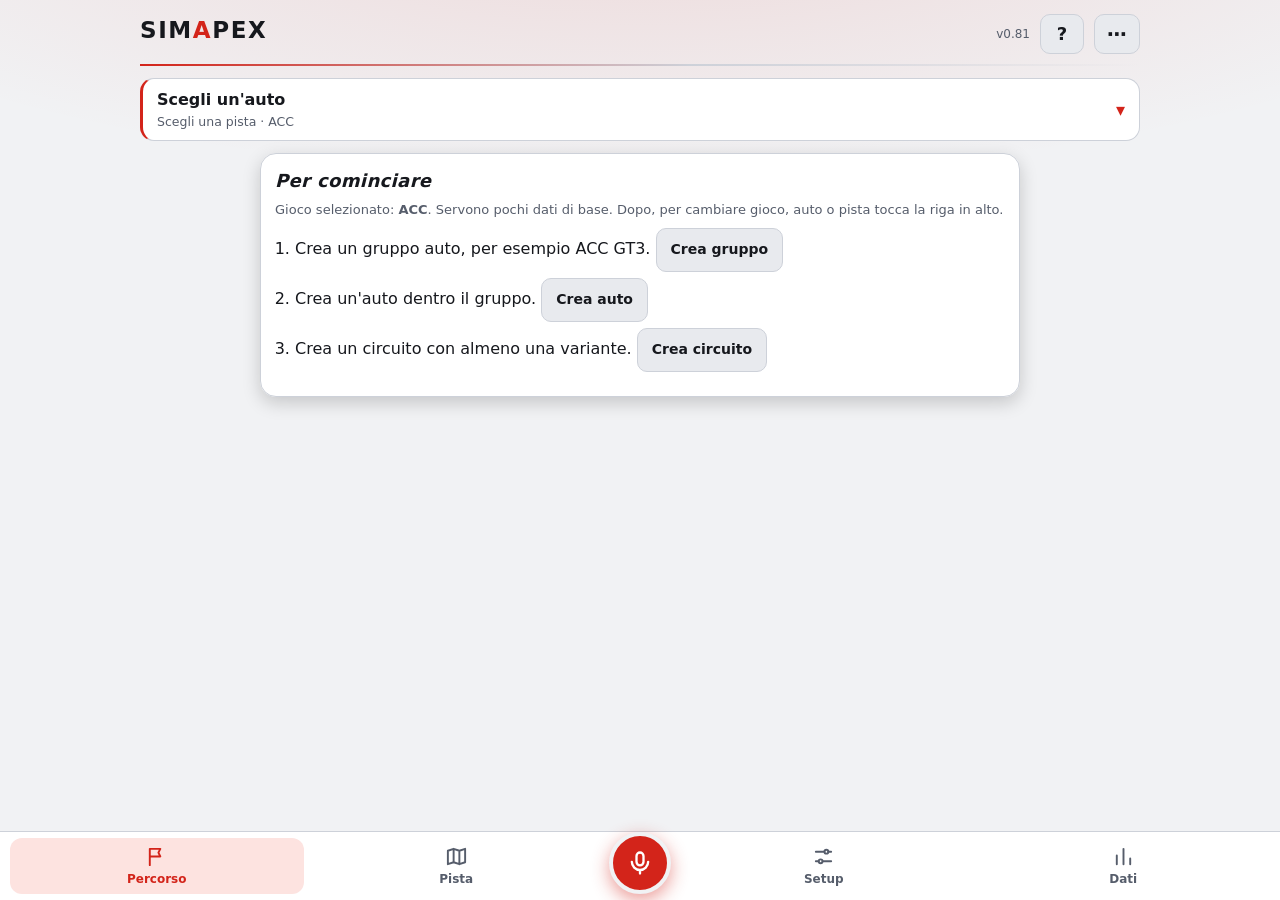
==== commit 85ff9ceb: "0.81: giro detto due volte = correzione, non giro doppio nei dati sessione Co-Authored-By: Claude So" ====
--- a/index.html
+++ b/index.html
@@ -266,7 +266,7 @@
    eventi, avvio.
    =================================================================== */
 
-const APP_V = '0.80';   // versione dell'app
+const APP_V = '0.81';   // versione dell'app
 const DATA_V = 3;      // versione del formato dei dati
 const DEFAULT_QUICK = ['Cartello 150', 'Cartello 100', 'Cartello 50', 'Fine cordolo'];
 // Quando il formato dei dati cambia: aumenta DATA_V e aggiungi qui la funzione che porta
@@ -2751,7 +2751,9 @@
     case 'lap_time': {
       { const last = st.laps[st.laps.length - 1]; if (last && last.t === p.time && !p.lap && Date.now() - (st.lastLapAt || 0) < 120000) return {say: 'Questo tempo l\'avevo già registrato. Lo ignoro.', line: 'tempo già registrato (giro ' + last.n + ') · ignorato'}; }   // ripetuto per sicurezza
       const n = p.lap || st.pendLap || ((st.lapNo || 0) + 1);
-      st.lapNo = n; st.pendLap = null;
+      const exLap = st.laps.find(l => l.n === n); st.pendLap = null;   // stesso giro detto due volte = correzione, non un giro doppio
+      if (exLap) { exLap.t = p.time; st.lastLapAt = Date.now(); return {say: 'Giro ' + n + ' corretto, ' + vzSay.time(p.time) + '.', line: 'giro ' + n + ' · ' + p.time + ' (corretto)'}; }
+      st.lapNo = n;
       const lp = {n, t: p.time, air: st.air, road: st.road, map: st.map}; if (st.tyre0 != null) lp.ta = Math.max(0, n - st.tyre0); if (st.dirtyNext) { lp.dirty = true; st.dirtyNext = false; } if (st.pitNext) { lp.dirty = true; lp.pit = true; st.pitNext = false; } st.gaps = (st.gaps || []).filter(g => g.n !== n); st.laps.push(lp); st.lastLapAt = Date.now();   // ogni giro ricorda mappa e temperature valide in quel momento
       if (st.test) return vzLapTest(lp, st);
       return {say: 'Giro ' + n + ', ' + vzSay.time(p.time) + '.', line: 'giro ' + n + ' · ' + p.time};
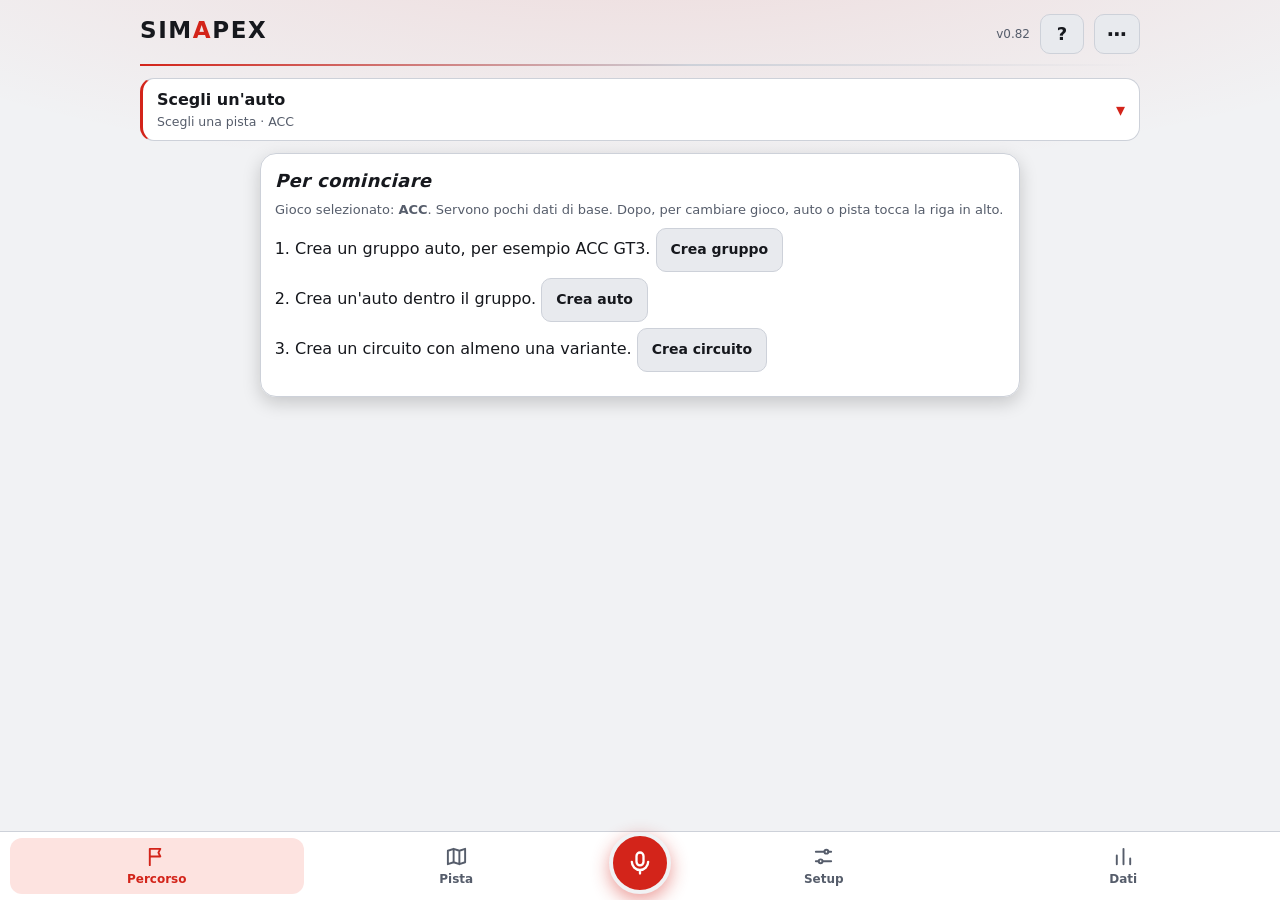
==== commit 093abad5: "0.82: aggiornamento automatico dell'app (prima la rete), tempo massimo 20 s sulle richieste, sincron" ====
--- a/index.html
+++ b/index.html
@@ -266,7 +266,7 @@
    eventi, avvio.
    =================================================================== */
 
-const APP_V = '0.81';   // versione dell'app
+const APP_V = '0.82';   // versione dell'app
 const DATA_V = 3;      // versione del formato dei dati
 const DEFAULT_QUICK = ['Cartello 150', 'Cartello 100', 'Cartello 50', 'Fine cordolo'];
 // Quando il formato dei dati cambia: aumenta DATA_V e aggiungi qui la funzione che porta
@@ -431,27 +431,40 @@
   const st = DB.settings.sync; st.ru = remote.u; st.lu = remote.u; st.t = now();
   UI.vb = null; UI.selTurn = null; await flush(); render();
 }
+function sessionOn() {   // c'è una sessione, una gara o una qualifica in corso?
+  try {
+    if (UI.vz) return true;
+    const ss = DB && DB.settings && DB.settings.vzSess; if (!ss) return false;
+    if (ss.q && ss.q.on && ss.q.phase !== 'done') return true;
+    return !!(ss.race && ss.race.on && ['wait', 'form', 'run'].includes(ss.race.phase) && Date.now() - (ss.race.cmdAt || 0) < 3600000);
+  } catch (_) { return false; }
+}
+function fieldActive() { const a = document.activeElement; return !!(a && (/^(INPUT|TEXTAREA|SELECT)$/.test(a.tagName) || a.isContentEditable)); }
+const safeNow = () => !!DB && !sessionOn() && !busyUI() && !fieldActive() && !SY.busy && !GH.busy;
 const busyUI = () => !!(document.querySelector('#layer .sheet') || UI.edit || UI.move || UI.placing || UI.dr);
-async function syncNow() {
-  if (SY.busy || !SY.user || !syncOn() || !DB || navigator.onLine === false) return;
-  SY.busy = true; SY.err = ''; SY.note = ''; paintSync();
+async function syncNow(manual) {
+  if (!SY.user || !syncOn() || !DB || navigator.onLine === false) return;
+  if (SY.busy && Date.now() - (SY.t0 || 0) < 25000) return;   // una sincronizzazione ferma da più di 25 secondi viene scartata e ne parte una nuova
+  if (!manual && sessionOn()) { SY.deferred = true; return; }   // mai durante una sessione: si rimanda al primo momento sicuro
+  const me = SY.run = (SY.run || 0) + 1; SY.busy = true; SY.t0 = Date.now(); SY.err = ''; SY.note = ''; SY.deferred = false; paintSync();
   try {
-    const fb = await fbLoad(), st = DB.settings.sync, remote = await fb.get();
+    const fb = await withT(fbLoad()), st = DB.settings.sync, remote = await withT(fb.get());
+    if (SY.run !== me) return;
     const localChanged = DB.u !== st.lu;
-    if (!remote) { if (!isEmpty(DB)) await syncUpload(fb); }
+    if (!remote) { if (!isEmpty(DB)) await withT(syncUpload(fb)); }
     else {
       if (remote.v > DATA_V) { SY.err = 'Nel cloud ci sono dati di una versione più nuova. Aggiorna l\'app su questo dispositivo.'; return; }
       const remoteChanged = remote.u !== st.ru;
-      if (!remoteChanged) { if (localChanged) { if (isEmpty(DB) && remote.n > 0) SY.conflict = remote; else await syncUpload(fb); } }
+      if (!remoteChanged) { if (localChanged) { if (isEmpty(DB) && remote.n > 0) SY.conflict = remote; else await withT(syncUpload(fb)); } }
       else if (isEmpty(DB) || (st.ru && !localChanged)) {
-        if (busyUI()) SY.note = 'Ci sono novità nel cloud: le scarico appena chiudi la finestra aperta.'; else await syncDownload(remote);
+        if (busyUI() || sessionOn()) { SY.note = 'Ci sono novità nel cloud: le scarico appena finisci quello che stai facendo.'; SY.deferred = true; } else await syncDownload(remote);
       } else SY.conflict = remote;
     }
     if (!SY.conflict && !SY.note) st.t = now();
     await flush();
   } catch (e) {
-    SY.err = e && e.message === 'troppo grande' ? 'I dati sono troppo grandi per il cloud: fai un backup su file e dimmelo.' : 'Sincronizzazione non riuscita. Riprovo appena possibile.';
-  } finally { SY.busy = false; paintSync(); }
+    if (SY.run === me) SY.err = e && e.message === 'troppo grande' ? 'I dati sono troppo grandi per il cloud: fai un backup su file e dimmelo.' : e && /tempo scaduto/.test(e.message || '') ? 'Il cloud non risponde (oltre 20 secondi). Riprova tra poco con «Sincronizza ora».' : 'Sincronizzazione non riuscita. Riprovo appena possibile.';
+  } finally { if (SY.run === me) { SY.busy = false; paintSync(); } }
 }
 function syncSoon() { if (!SY.user || !syncOn()) return; clearTimeout(syncTimer); syncTimer = setTimeout(syncNow, 6000); }
 async function syncResolve(mine) {
@@ -535,18 +548,27 @@
   return {data: JSON.stringify({app: 'simapex', v: APP_V, exported: now(), data: out}),
     diag: JSON.stringify({app: 'simapex', v: APP_V, t: now(), ua: navigator.userAgent, dev: DB.settings.dev || {}, session: DB.settings.vzSess || null, archive: DB.settings.vzArch || []})};
 }
+function fetchT(url, opt, ms) {   // richiesta di rete con tempo massimo (20 secondi)
+  const ac = new AbortController(), t = setTimeout(() => ac.abort(), ms || 20000);
+  return fetch(url, Object.assign({}, opt, {signal: ac.signal})).catch(e => { throw (e && e.name === 'AbortError') ? new Error('tempo scaduto: il servizio non risponde (oltre 20 secondi)') : e; }).finally(() => clearTimeout(t));
+}
+function withT(p, ms, msg) {   // attesa con tempo massimo per operazioni che non usano fetch
+  let t; return Promise.race([p, new Promise((_, rej) => { t = setTimeout(() => rej(new Error(msg || 'tempo scaduto: il servizio non risponde (oltre 20 secondi)')), ms || 20000); })]).finally(() => clearTimeout(t));
+}
 async function ghPut(g, path, text, msg) {
   const url = 'https://api.github.com/repos/' + g.repo + '/contents/' + path, h = {Authorization: 'Bearer ' + g.token, Accept: 'application/vnd.github+json'};
-  let sha; const r0 = await fetch(url, {headers: h}); if (r0.ok) sha = (await r0.json()).sha; else if (r0.status !== 404) throw new Error('GitHub ' + r0.status + (r0.status === 401 ? ' (chiave non valida)' : r0.status === 403 ? ' (permessi)' : ''));
+  let sha; const r0 = await fetchT(url, {headers: h}); if (r0.ok) sha = (await r0.json()).sha; else if (r0.status !== 404) throw new Error('GitHub ' + r0.status + (r0.status === 401 ? ' (chiave non valida)' : r0.status === 403 ? ' (permessi)' : ''));
   const body = {message: msg, content: btoa(unescape(encodeURIComponent(text)))}; if (sha) body.sha = sha;
-  const r = await fetch(url, {method: 'PUT', headers: h, body: JSON.stringify(body)}); if (!r.ok) throw new Error('GitHub ' + r.status + (r.status === 404 ? ' (deposito non trovato o chiave senza permesso)' : ''));
+  const r = await fetchT(url, {method: 'PUT', headers: h, body: JSON.stringify(body)}); if (!r.ok) throw new Error('GitHub ' + r.status + (r.status === 404 ? ' (deposito non trovato o chiave senza permesso)' : ''));
 }
 async function ghSync(force) {
-  const g = ghCfg(); if (!g || GH.busy || navigator.onLine === false) return;
+  const g = ghCfg(); if (!g || navigator.onLine === false) return;
+  if (GH.busy && Date.now() - (GH.t0 || 0) < 25000) return;   // un invio fermo da più di 25 secondi viene scartato e ne parte uno nuovo
   if (!force && g.lu === DB.u) return;
-  GH.busy = true; GH.err = ''; const u0 = DB.u;
-  try { const p = ghData(); await ghPut(g, 'dati/app-data.json', p.data, 'dati app ' + now()); await ghPut(g, 'dati/diag.json', p.diag, 'diagnostica ' + now()); g.lu = u0; g.t = now(); flush(); }
-  catch (e) { GH.err = String((e && e.message) || e); }
+  const me = GH.run = (GH.run || 0) + 1; GH.busy = true; GH.t0 = Date.now(); GH.err = ''; const u0 = DB.u;
+  try { const p = ghData(); await ghPut(g, 'dati/app-data.json', p.data, 'dati app ' + now()); await ghPut(g, 'dati/diag.json', p.diag, 'diagnostica ' + now()); if (GH.run === me) { g.lu = u0; g.t = now(); flush(); } }
+  catch (e) { if (GH.run === me) GH.err = String((e && e.message) || e); }
+  if (GH.run !== me) return;
   GH.busy = false; if (UI.tab === 'backup' && !busyUI()) render();
 }
 function ghSoon() {   // al massimo un invio ogni 10 minuti, dopo che qualcosa è cambiato
@@ -4441,7 +4463,7 @@
     if (a === 'ghoff') { delete DB.settings.gh; save(); render(); return toast('Invio a GitHub disattivato'); }
     if (a === 'syncin') return syncEnable();
     if (a === 'syncout') return syncDisable();
-    if (a === 'syncnow') return syncNow();
+    if (a === 'syncnow') return syncNow(true);
     if (a === 'syncmine') return syncResolve(true);
     if (a === 'synccloud') return syncResolve(false);
     if (a === 'share') return shareBackup();
@@ -4563,10 +4585,27 @@
     });
   if ('serviceWorker' in navigator && location.protocol !== 'file:') {
     const had = !!navigator.serviceWorker.controller;
-    navigator.serviceWorker.register('sw.js').catch(() => {});
+    let swReg = null, reloaded = false;
+    navigator.serviceWorker.register('sw.js').then(r => { swReg = r; r.update().catch(() => {}); }).catch(() => {});
+    const swCheck = () => { try { if (swReg && navigator.onLine !== false) swReg.update().catch(() => {}); } catch (_) {} };
+    document.addEventListener('visibilitychange', () => { if (document.visibilityState === 'visible') swCheck(); });
+    window.addEventListener('online', swCheck);
+    // ricarica da sola solo quando è sicuro: niente sessione, finestre, campi in modifica o salvataggi in corso
+    const tryReload = async () => {
+      if (!UI.reloadPending || reloaded || !safeNow()) return;
+      reloaded = true; try { await flush(); } catch (_) {} location.reload();
+    };
     navigator.serviceWorker.addEventListener('controllerchange', () => {
-      if (had) $('notice').innerHTML = '<div class="banner" style="margin-bottom:12px"><span>Nuova versione pronta.</span><button class="sec2" onclick="location.reload()">Ricarica</button></div>';
+      if (!had || reloaded) return;   // al primo avvio non si ricarica
+      UI.reloadPending = true;
+      if (safeNow()) return tryReload();
+      $('notice').innerHTML = '<div class="banner" style="margin-bottom:12px"><span>Nuova versione pronta: si aggiorna da sola appena finisci quello che stai facendo.</span><button class="sec2" onclick="location.reload()">Ricarica ora</button></div>';
     });
+    // ogni pochi secondi: se c'era qualcosa da fare e ora è sicuro, lo fa (ricarica o sincronizzazione rimandata)
+    setInterval(() => {
+      tryReload();
+      if (SY.deferred && !sessionOn() && !busyUI() && !fieldActive()) syncNow();
+    }, 5000);
   }
 }
 start();
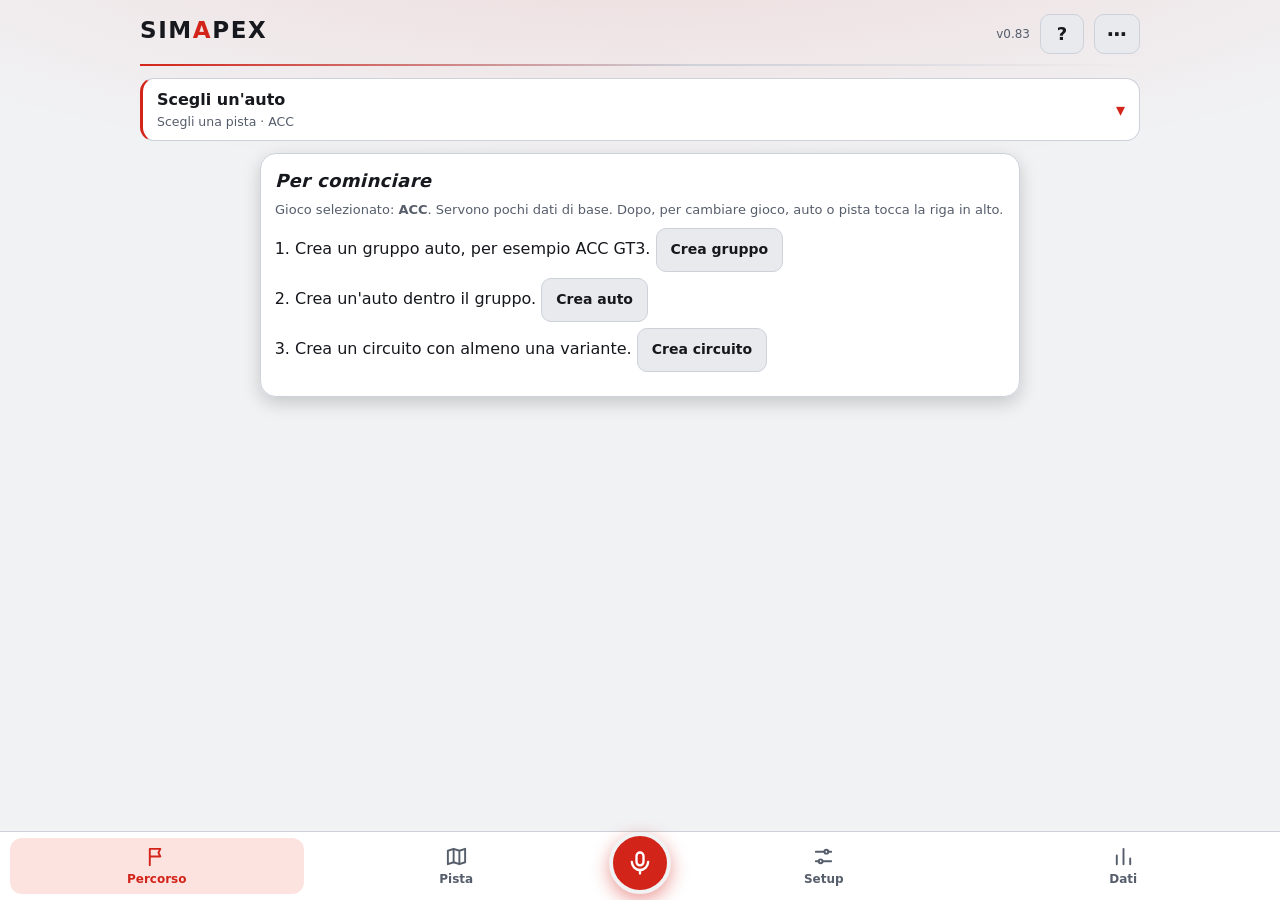
==== commit 1a8d74b1: "0.83: «entrata box» / «uscita box» capiti come box dentro/fuori Co-Authored-By: Claude Sonnet 5.5 <n" ====
--- a/index.html
+++ b/index.html
@@ -266,7 +266,7 @@
    eventi, avvio.
    =================================================================== */
 
-const APP_V = '0.82';   // versione dell'app
+const APP_V = '0.83';   // versione dell'app
 const DATA_V = 3;      // versione del formato dei dati
 const DEFAULT_QUICK = ['Cartello 150', 'Cartello 100', 'Cartello 50', 'Fine cordolo'];
 // Quando il formato dei dati cambia: aumenta DATA_V e aggiungi qui la funzione che porta
@@ -3030,8 +3030,8 @@
     R.sync = {at: now - 500, left}; R.stint.synced = true;   // il tempo l'hai letto mezzo secondo prima di iniziare a dirlo
     return done('tempo rimasto ' + rcMS(left) + (miss >= 1 ? ' · giri ricostruiti: ' + miss : ''));
   }
-  if (/^(box|boxe|bocs|bos|pit|pit ?stop|stand|(box|boxe|pit|pit ?stop) (dentro|fuori)|(sono )?(dentro|fuori)( box| ai box| dai box)?|entro( nei| in| ai)? (box|pit)|esco( dai| dal)? (box|pit)|entrato|uscito|(sono )?(entrato|uscito)( dai| dal| nei| ai)?( box| pit)?)$/.test(tn)) {
-    const wantIn = /dentro|entro|entrato/.test(tn) ? true : /fuori|esco|uscito/.test(tn) ? false : !R.pit.in, c = rcCalc(st, now);
+  if (/^(box|boxe|bocs|bos|pit|pit ?stop|stand|(box|boxe|pit|pit ?stop) (dentro|fuori)|(sono )?(dentro|fuori)( box| ai box| dai box)?|entro( nei| in| ai)? (box|pit)|esco( dai| dal)? (box|pit)|entrato|uscito|(sono )?(entrato|uscito)( dai| dal| nei| ai)?( box| pit)?|(entrata|uscita)( (dai|dal|nei|ai|in) ?)?( box| pit)?)$/.test(tn)) {
+    const wantIn = /dentro|entro|entrato|entrata/.test(tn) ? true : /fuori|esco|uscito|uscita/.test(tn) ? false : !R.pit.in, c = rcCalc(st, now);
     if (wantIn === R.pit.in) return done(wantIn ? 'sei già in box' : 'sei già fuori dal box');
     if (wantIn) { R.pit.in = true; R.pit.inAt = now; R.pit.fuelAtIn = c.fuel ? c.fuel.v : null; R.pit.rec = c.litri; R.pit.act = c.act ? Object.assign({}, c.act) : {drv: false, tyre: false, fuel: false}; R.pitLaps.push(R.laps.length + 1); return done('box · ENTRATA'); }
     const s = rcStrat(R), dur = (now - R.pit.inAt) / 1000, cOut = rcCalc(st, now), fOut = cOut.fuel ? cOut.fuel.v : R.pit.fuelAtIn;   // benzina all'uscita: il giro d'entrata è già passato
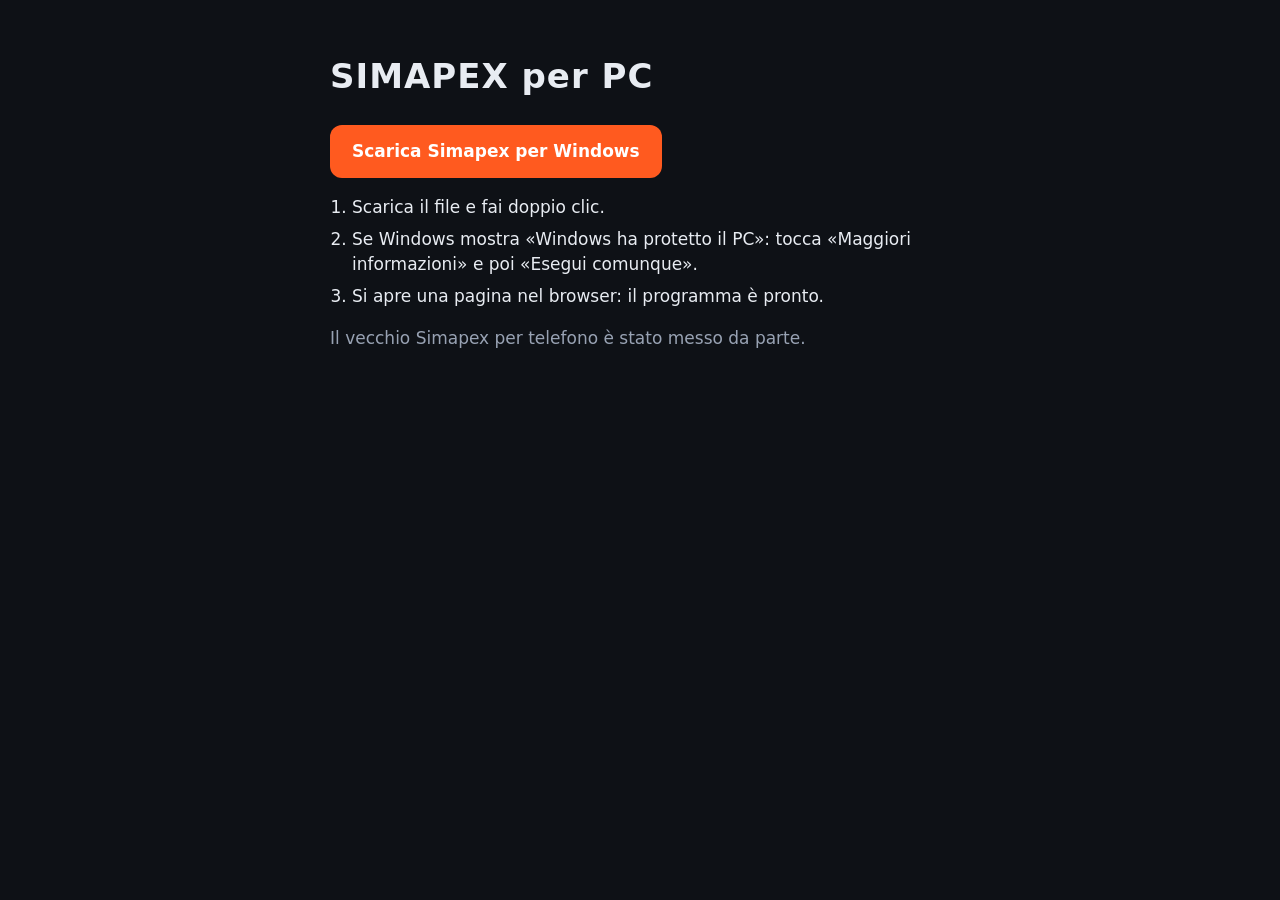
==== commit 990bd155: "Simapex per PC 0.1.0: programma di partenza (telemetria ACC, elenco setup, sezioni Gioca e Sviluppo)" ====
--- a/index.html
+++ b/index.html
@@ -1,4614 +1,7 @@
-<!doctype html>
-<html lang="it">
-<head>
-<meta charset="utf-8">
-<meta name="viewport" content="width=device-width, initial-scale=1, viewport-fit=cover">
-<title>Simapex</title>
-<link rel="manifest" href="manifest.webmanifest">
-<meta name="theme-color" content="#101216">
-<link rel="icon" href="icon-192.png">
-<link rel="apple-touch-icon" href="icon-maskable-192.png">
-<style>
-/* Simapex - Colori e dimensioni sono tutti qui sotto, in :root. */
-:root{
-  --bg:#101216; --surface:#1b1e25; --surface2:#262a33; --line:#363b47; --fg:#f1f2f5; --muted:#a3a9b6;
-  --accent:#f23d2f; --on-accent:#ffffff; --hl:#3a1714; --good:#4fd1a1; --bad:#ff8a7a;
-  --track-edge:#586074; --track-fill:#2a2e38; --map-bg:#15171c;
-  --font:system-ui,-apple-system,"Segoe UI",Roboto,sans-serif;
-  color-scheme:dark;
-}
-@media (prefers-color-scheme: light){
-  :root{
-    --bg:#f1f2f4; --surface:#ffffff; --surface2:#e8eaee; --line:#cdd1d9; --fg:#16181d; --muted:#565d6b;
-    --accent:#d3241a; --on-accent:#ffffff; --hl:#fde3e0; --good:#1b7d5c; --bad:#b3261e;
-    --track-edge:#8b93a3; --track-fill:#dfe2e8; --map-bg:#e8eaee; color-scheme:light;
-  }
-}
-*{box-sizing:border-box}
-html,body{margin:0}
-body{background:var(--bg) radial-gradient(120% 50% at 50% -10%, color-mix(in srgb, var(--accent) 12%, transparent), transparent 60%) no-repeat fixed;color:var(--fg);font-family:var(--font);font-size:16px;line-height:1.4;
-  padding:max(14px, env(safe-area-inset-top, 0px)) max(16px, env(safe-area-inset-right, 0px)) calc(86px + env(safe-area-inset-bottom, 0px)) max(16px, env(safe-area-inset-left, 0px))}
-.wrap{max-width:1000px;margin:0 auto}
-.top{display:flex;justify-content:space-between;align-items:baseline;gap:10px;margin-bottom:12px}
-@font-face{font-family:'Orbitron';font-weight:900;font-display:swap;src:url(orbitron-900.woff2) format('woff2')}
-h1{font-family:'Orbitron',var(--font);font-size:23px;margin:0;font-weight:900;letter-spacing:.07em;text-transform:uppercase;color:var(--fg)}
-h1 .ra{color:var(--accent)}
-.top{padding-bottom:10px;border-bottom:2px solid transparent;border-image:linear-gradient(90deg, var(--accent), var(--line) 55%, transparent) 1}
-h2,h3{font-style:italic;letter-spacing:.02em}
-.card{border-left:3px solid var(--accent)}
-h2{font-size:18px;margin:0 0 8px;font-weight:700}
-h3{font-size:16px;margin:14px 0 6px}
-.ver{font-size:12px;color:var(--muted)}
-main{display:flex;flex-direction:column;gap:14px}
-main.narrow{max-width:760px;margin:0 auto;width:100%}
-.card{background:linear-gradient(180deg, color-mix(in srgb, var(--surface) 100%, #fff 3%), var(--surface));border:1px solid var(--line);border-radius:16px;padding:14px;box-shadow:0 6px 18px rgba(0,0,0,.18)}
-.meta{font-size:13px;color:var(--muted)}
-p{margin:0 0 8px}
-button,input,select,textarea{font:inherit;color:var(--fg)}
-button{cursor:pointer}
-input,select,textarea{background:var(--bg);border:1px solid var(--line);border-radius:10px;min-height:46px;padding:6px 10px;width:100%;min-width:0;font-size:16px}
-textarea{min-height:120px;resize:vertical}
-input[type=range]{accent-color:var(--accent);padding:0;min-height:36px}
-input:focus-visible,select:focus-visible,textarea:focus-visible,button:focus-visible,summary:focus-visible{outline:2px solid var(--accent);outline-offset:2px}
-label.f{display:flex;flex-direction:column;gap:3px;font-size:12px;font-weight:600;letter-spacing:.05em;text-transform:uppercase;color:var(--muted);min-width:0}
-label.f input,label.f select{text-transform:none;letter-spacing:0;font-weight:600;color:var(--fg)}
-.grid{display:grid;grid-template-columns:repeat(2,minmax(0,1fr));gap:10px}
-.grid .full{grid-column:1/-1}
-.pri{background:linear-gradient(180deg, color-mix(in srgb, var(--accent) 100%, #fff 14%), var(--accent));color:var(--on-accent);border:1px solid var(--accent);border-radius:12px;box-shadow:0 3px 10px color-mix(in srgb, var(--accent) 28%, transparent);min-height:48px;padding:6px 18px;font-weight:700}
-.sec2,.ed{background:var(--surface2);border:1px solid var(--line);border-radius:10px;min-height:44px;padding:4px 14px;font-weight:600;font-size:14px}
-.sec2:hover,.ed:hover{border-color:var(--accent)}
-.sec2[aria-pressed="true"]{background:var(--accent);color:var(--on-accent);border-color:var(--accent)}
-.x{background:var(--surface);border:1px solid var(--line);border-radius:10px;min-height:44px;min-width:44px;font-weight:700}
-.danger{background:var(--bad);color:#fff;border-color:var(--bad)}
-.btns{display:flex;gap:8px;flex-wrap:wrap;margin-top:10px}
-.item{display:flex;justify-content:space-between;align-items:center;gap:10px;padding:8px 0;border-top:1px solid var(--line)}
-.item:first-of-type{border-top:0}
-.item b{display:block}
-.chips{display:flex;gap:6px;flex-wrap:wrap;margin-top:6px}
-.chip{font-size:13px;font-weight:600;border:1px solid var(--line);border-radius:999px;padding:2px 10px;color:var(--muted)}
-button.chip{background:var(--surface);min-height:40px;padding:4px 14px;font-size:14px;color:var(--fg)}
-button.chip:hover{border-color:var(--accent)}
-.empty{padding:14px;text-align:center;color:var(--muted);border:1px dashed var(--line);border-radius:12px}
-.head{display:flex;justify-content:space-between;align-items:center;gap:10px;margin-bottom:6px}
-.head h2{margin:0}
-.sel{display:grid;grid-template-columns:repeat(2,minmax(0,1fr));gap:10px}
-.steps{padding-left:20px;margin:0 0 10px}
-.steps li{margin-bottom:6px}
-.done{color:var(--good);font-weight:700}
-nav{position:fixed;left:0;right:0;bottom:0;background:var(--surface);border-top:1px solid var(--line);display:flex;
-  padding:6px max(10px, env(safe-area-inset-right, 0px)) calc(6px + env(safe-area-inset-bottom, 0px)) max(10px, env(safe-area-inset-left, 0px));gap:6px;z-index:5}
-.tab{flex:1;background:transparent;border:0;border-radius:12px;min-height:56px;font-weight:700;color:var(--muted);font-size:12px;display:flex;flex-direction:column;align-items:center;justify-content:center;gap:3px}
-.tab svg,.micb svg{width:23px;height:23px;fill:none;stroke:currentColor;stroke-width:2;stroke-linecap:round;stroke-linejoin:round}
-.micb{flex:none;width:62px;height:62px;margin-top:-22px;border-radius:50%;background:var(--accent);color:var(--on-accent);border:4px solid var(--bg);box-shadow:0 6px 18px color-mix(in srgb,var(--accent) 45%,transparent);display:flex;align-items:center;justify-content:center}
-.micb svg{width:28px;height:28px}
-nav{align-items:flex-end}
-.selchip{width:100%;display:flex;align-items:center;justify-content:space-between;gap:10px;text-align:left;background:var(--surface);border:1px solid var(--line);border-left:3px solid var(--accent);border-radius:14px;padding:10px 14px;min-height:56px;margin:0 0 12px}
-.selchip b{display:block;font-size:16px}.selchip small{display:block;font-size:12.5px;color:var(--muted);margin-top:1px}.selchip i{font-style:normal;color:var(--accent);font-size:18px}
-.stepcard{background:linear-gradient(180deg,var(--hl),var(--surface));border:1px solid var(--accent);border-radius:18px;padding:16px;box-shadow:0 8px 22px rgba(0,0,0,.22)}
-.stepcard .kick{font-size:12px;font-weight:800;letter-spacing:.08em;text-transform:uppercase;color:var(--accent)}
-.stepcard h2{font-size:22px;margin:4px 0 8px}.stepcard p{font-size:15.5px}
-.stepcard .btns .pri,.stepcard .btns .sec2{min-height:56px;font-size:16px;flex:1 1 100%}
-.hubgrid{display:grid;grid-template-columns:repeat(2,minmax(0,1fr));gap:10px}
-.hubgrid .bigb{min-height:84px;font-size:16px;border-radius:16px}.hubgrid .bigb.wide{min-height:68px}
-.tab[aria-current="page"]{background:var(--hl);color:var(--accent)}
-.back{position:fixed;inset:0;background:rgba(0,0,0,.55);display:flex;align-items:flex-end;justify-content:center;z-index:20}
-.sheet{background:var(--bg);width:100%;max-width:700px;max-height:92vh;overflow-y:auto;border-radius:18px 18px 0 0;border:1px solid var(--line);
-  padding:16px max(16px, env(safe-area-inset-left, 0px)) calc(24px + env(safe-area-inset-bottom, 0px))}
-.sh{display:flex;justify-content:space-between;gap:10px;align-items:flex-start;margin-bottom:12px}
-.sh h3{font-size:20px;margin:0}
-.selrow{display:flex;gap:6px}.selrow select{flex:1;min-width:0}.selrow .ed{flex:none;min-width:44px;padding:0 10px}
-.sub{border-left:3px solid var(--line);padding-left:8px;display:flex;flex-direction:column;gap:8px}.dp{display:flex;flex-direction:column;gap:8px}.subh{padding:10px 12px 4px;font-size:12px;font-weight:700;color:var(--muted);text-transform:uppercase;letter-spacing:.04em;border-top:1px solid var(--line)}
-.sec{background:var(--surface);border:1px solid var(--line);border-radius:12px;padding:10px;margin-bottom:10px;display:flex;flex-direction:column;gap:8px}
-.row2{display:flex;gap:8px}
-.sn{font-weight:700}
-.toast{position:fixed;left:50%;transform:translateX(-50%);bottom:calc(84px + env(safe-area-inset-bottom, 0px));background:var(--fg);color:var(--bg);padding:10px 16px;border-radius:999px;font-weight:600;z-index:40;font-size:14px;max-width:90vw;text-align:center}
-.banner{background:var(--hl);border:1px solid var(--accent);border-radius:10px;padding:8px 10px;font-size:14px;display:flex;gap:10px;justify-content:space-between;align-items:center;flex-wrap:wrap}
-.warn{background:var(--hl);border:1px solid var(--accent);border-radius:10px;padding:8px 10px;font-size:14px;margin-bottom:8px}
-
-/* Schermata Consulta */
-.home{display:grid;gap:14px;grid-template-columns:minmax(0,1fr)}
-@media (min-width:880px){.home{grid-template-columns:minmax(0,1fr) minmax(0,1fr);align-items:start}}
-.col{display:flex;flex-direction:column;gap:14px;min-width:0}
-.map{background:var(--map-bg);border:1px solid var(--line);border-radius:14px;padding:6px}
-.map svg{display:block;width:100%;height:auto}
-.map.full{position:fixed;inset:0;z-index:40;border-radius:0;border:0;padding:8px;display:flex;flex-direction:column;overflow:hidden}
-.map.full svg{flex:1;min-height:0;height:100%}
-.map .ctl{display:contents}.map .ctlt{display:none}
-@media (max-height:520px){.map.full{padding:0}.map.full svg{position:absolute;inset:0;width:100%;height:100%}
-.map.full .ctl{display:block;position:absolute;z-index:3;top:4px;right:4px;bottom:4px;width:172px;overflow-y:auto;background:color-mix(in srgb,var(--bg) 90%,transparent);border:1px solid var(--line);border-radius:12px;padding:6px;font-size:13px}
-.map.full .ctl .mt{margin:0 0 6px;gap:4px}.map.full .ctl .mt button{min-height:36px;min-width:36px;padding:2px 8px;font-size:13px}
-.map.full .ctl .ban{padding:6px 8px;font-size:12.5px;margin:0 0 6px}.map.full .ctl .ban button,.map.full .ctl .chip{min-height:34px;padding:2px 10px;font-size:13px}
-.map.full.chide .ctl{display:none}
-.map.full .ctlt{display:block;position:absolute;z-index:4;top:6px;right:182px;width:40px;height:40px;border-radius:10px;border:1px solid var(--line);background:var(--surface);color:var(--fg);font-size:18px;padding:0}.map.full.chide .ctlt{right:6px}}
-.mk{cursor:pointer}
-.mt{display:flex;gap:6px;flex-wrap:wrap;margin:2px 2px 6px}
-.mt button{background:var(--surface);border:1px solid var(--line);border-radius:10px;min-height:44px;min-width:44px;padding:4px 12px;font-weight:700}
-.mt button[aria-pressed="true"]{background:var(--accent);color:var(--on-accent);border-color:var(--accent)}
-.ban{display:flex;gap:8px;flex-wrap:wrap;align-items:center;justify-content:space-between;background:var(--hl);border:1px solid var(--accent);border-radius:10px;padding:8px 10px;margin:2px 2px 6px;font-size:14px}
-.tiles{display:grid;grid-template-columns:repeat(3,minmax(0,1fr));gap:8px}
-.tile{background:var(--surface);border:1px solid var(--line);border-radius:12px;padding:10px;min-width:0}
-.tile .k{font-size:11px;font-weight:600;letter-spacing:.05em;text-transform:uppercase;color:var(--muted)}
-.tile .v{font-weight:700;font-size:20px;font-variant-numeric:tabular-nums;line-height:1.15;margin-top:2px}
-.tile .s{font-size:12px;color:var(--muted);font-variant-numeric:tabular-nums}
-.btns3{display:grid;grid-template-columns:repeat(3,minmax(0,1fr));gap:8px}
-.bigb{background:var(--surface);border:1px solid var(--line);border-radius:12px;min-height:60px;padding:8px 6px;font-weight:700;font-size:15px;display:flex;flex-direction:column;align-items:center;justify-content:center;gap:2px}
-.bigb small{font-weight:600;font-size:12px;color:var(--muted)}
-.bigb small.sp{color:var(--accent)}
-.bigb:hover{border-color:var(--accent)}
-.bigb.wide{grid-column:1/-1;flex-direction:row;gap:10px;min-height:52px;border-color:var(--accent)}
-.rows{display:flex;flex-direction:column;gap:6px}
-.srow{display:grid;grid-template-columns:34px minmax(0,1fr) auto;gap:10px;align-items:start;background:var(--surface);border:1px solid var(--line);border-radius:12px;padding:10px;cursor:pointer}
-.srow.on{border-color:var(--accent);background:var(--hl)}
-.snum{width:30px;height:30px;border-radius:50%;background:var(--fg);color:var(--bg);display:flex;align-items:center;justify-content:center;font-weight:700;font-variant-numeric:tabular-nums}
-.srow.on .snum{background:var(--accent);color:var(--on-accent)}
-.nm{font-weight:700}
-.line{display:flex;gap:6px;flex-wrap:wrap;align-items:baseline;margin-top:1px}
-.pill{font-size:12px;font-weight:700;border-radius:999px;padding:1px 8px;border:1px solid var(--line);color:var(--muted)}
-.pill.w{color:var(--fg)}
-.par{display:flex;justify-content:space-between;gap:10px;padding:8px 12px;border-top:1px solid var(--line);font-variant-numeric:tabular-nums;align-items:center}
-.par .l{color:var(--muted);min-width:0}
-.par .val{font-weight:700;text-align:right}
-.par.ch{background:var(--hl)}
-.par.ch .val{color:var(--accent)}
-.par .was{display:block;font-size:13px;font-weight:400;color:var(--muted)}
-.par input{width:42%;min-height:40px;text-align:right}
-.tg{display:grid;grid-template-columns:repeat(auto-fill,minmax(104px,1fr));gap:6px;padding:6px 0 2px}
-.tl{background:var(--surface);border:1px solid var(--line);border-radius:10px;padding:7px 8px;display:flex;flex-direction:column;gap:2px;min-width:0;font-variant-numeric:tabular-nums}
-.tl .k{font-size:11.5px;color:var(--muted);line-height:1.2;overflow-wrap:anywhere}
-.tl .v{font-size:17px;font-weight:700;line-height:1.2;overflow-wrap:anywhere}
-.tl.ch{background:var(--hl);border-color:var(--accent)}.tl.ch .v{color:var(--accent)}
-.tl .was{font-size:11px;color:var(--muted)}
-.tl input{width:100%;min-height:38px;text-align:left;font-weight:700;font-size:16px;padding:4px 6px}
-.sgh{display:flex;justify-content:space-between;align-items:baseline;margin:12px 0 0;font-weight:700;scroll-margin-top:52px}
-.sgh .scn{font-size:12px;color:var(--accent);font-weight:600}
-.sbar{position:sticky;top:0;box-shadow:0 -20px 0 var(--bg);z-index:5;background:var(--bg);display:flex;flex-wrap:wrap;gap:6px;padding:6px 0 8px;margin-bottom:2px;border-bottom:1px solid var(--line)}
-.sbar button{min-height:36px;padding:4px 12px;border-radius:999px;border:1px solid var(--line);background:var(--surface);color:var(--fg);font-weight:600;font-size:14px}
-.sbar button b{color:var(--accent);margin-left:4px}
-.dh{touch-action:none;cursor:grab;width:34px;padding:0;flex:none;font-size:18px}.row2.drag{opacity:.55;box-shadow:0 4px 14px rgba(0,0,0,.3);position:relative;z-index:9}.row2.dropt{outline:2px solid var(--accent);outline-offset:1px}.sub.dropt,.sec.dropt{outline:2px dashed var(--accent)}
-@media(min-width:900px){.sheet{max-width:960px}}
-.gi{background:var(--surface);border:1px solid var(--line);border-radius:12px;padding:10px 12px;margin:0 0 8px}.gi.hot{border-color:var(--accent)}.gi p{margin:4px 0}.gi ul{margin:4px 0 0;padding-left:20px}.gi li{margin:3px 0}.tl{position:relative}.tl[data-act]{cursor:pointer}.tl .ii{position:absolute;top:0;right:0;padding:6px 8px;color:var(--accent);font-size:15px;line-height:1}.tl[data-act] .k{padding-right:16px}
-.stt{width:100%;border-collapse:collapse;margin:6px 0 2px;font-size:13px;font-variant-numeric:tabular-nums}.stt caption{text-align:left;font-size:12px;opacity:.75;padding-bottom:3px}.stt th{font-weight:600;font-size:11px;opacity:.65;text-align:right;padding:2px 4px}.stt th:first-child,.stt td:first-child{text-align:left}.stt td{padding:4px;text-align:right;border-top:1px solid var(--line)}.stt tr.me td{background:var(--hl);font-weight:700}.stt .gd{color:var(--good);font-weight:700}.stt .gb{color:var(--bad)}
-.hrow{position:relative;background:var(--surface);border:1px solid var(--line);border-radius:12px;padding:10px 58px 10px 12px;margin:0 0 8px;display:flex;flex-direction:column;gap:2px}.hrow.best{border-color:var(--accent)}.hrow .h1{display:flex;flex-wrap:wrap;gap:8px;align-items:baseline;font-size:20px;font-variant-numeric:tabular-nums}.hrow .star{font-size:13px;color:var(--accent);font-weight:700}.hrow .hd{margin-left:auto;font-size:15px;font-weight:700}.hrow .hd.up{color:#2e7d4f}.hrow .hd.dn{color:#c0392b}.hrow .hc{font-size:14px}.hrow .hn{font-size:14px;font-style:italic}.hrow .x{position:absolute;top:6px;right:6px}
-.f .fu{margin-top:4px;font-size:13px;padding:6px 10px;min-height:0;opacity:.9}
-.calc{margin-top:12px;border:1px solid var(--line);border-radius:12px;padding:10px 12px;background:var(--surface)}.calc summary{font-weight:700;cursor:pointer;min-height:32px;display:flex;align-items:center}
-.f .sgn{margin-top:4px;padding:6px 10px;min-height:0;font-size:13px}
-#vzo.rco{padding:10px 14px;justify-content:flex-start;background:#05070a;color:#fff}.rco #vzv{max-width:none;height:100%;gap:8px}.rcs{display:flex;flex-direction:column;gap:10px;height:100%;color:#fff}.rctop{display:flex;justify-content:space-between;align-items:flex-end}.rcbig{font-size:clamp(36px,12vh,100px);font-weight:900;line-height:1;font-variant-numeric:tabular-nums}.rcsm{font-size:clamp(14px,3vh,24px);opacity:.8}.rcright{text-align:right}.rctime{font-size:clamp(26px,7vh,60px);font-weight:800;font-variant-numeric:tabular-nums;opacity:.9}
-.rcq{flex:1;display:flex;flex-direction:column;align-items:center;justify-content:center;text-align:center;padding:6px;min-height:0;overflow:hidden;border-radius:0}.rcq .rcsy{font-size:clamp(60px,24vh,200px);line-height:1.1}.rcq.near .rcsy,.rcq.inbox .rcsy{font-size:clamp(40px,15vh,120px)}.rcq .rcw.lg{font-size:clamp(30px,9.5vh,90px)}.rcq.l3 .rcsy{font-size:clamp(90px,36vh,320px)}.rcq.l3 .rcw{font-size:clamp(50px,18vh,170px)}.rcq.l3 .rcw.lg{font-size:clamp(40px,13vh,120px)}.rcq.l3 .rcsm{font-size:clamp(24px,7vh,60px)}.rcq .rcw{font-size:clamp(44px,15vh,150px);font-weight:900;letter-spacing:.02em;line-height:1.05}.rcq .rcsm{font-size:clamp(16px,4vh,34px)}.rcact{font-size:clamp(24px,7vh,64px);font-weight:900;color:#ffe066}.rcq.rest .rcw{opacity:.55}.rcq.l0{background:#0f1722}.rcq.l1{background:#0f1722;animation:rcp 1s infinite}.rcq.l2{background:#3a3000;color:#ffe066}.rcq.l3{position:fixed;inset:0;z-index:70;background:#b3141a;color:#fff;animation:rcp2 .6s infinite}.rcq.inbox{background:#0c2540}.rcq.near{background:#102a40}.rcq.pz{background:#1a1a1a}
-@keyframes rcp{50%{opacity:.45}}@keyframes rcp2{50%{opacity:.8}}.rcrow{display:flex;gap:10px}.rcbox{flex:1;border:2px solid #2b3440;border-radius:14px;padding:8px 12px}.rcbox.ok{border-color:#2fbf71;background:#0b2a1a}.rcbox.warn{border-color:#f5c518;background:#2e2700}.rcbox.bad{border-color:#e5484d;background:#3a0f12}.rcnum{font-size:clamp(34px,10vh,80px);font-weight:900;font-variant-numeric:tabular-nums}.rcnum small{font-size:.4em;font-weight:600}.rcnum2{font-size:clamp(20px,6vh,44px);font-weight:800}
-.rcbot{display:flex;justify-content:space-between;align-items:flex-end;gap:10px;font-weight:800}.rcbot>div{white-space:nowrap}.rcb1{font-size:clamp(18px,5vh,40px)}.rcb2{font-size:clamp(12px,3vh,24px);opacity:.8;text-align:center;overflow:hidden;text-overflow:ellipsis}.rclap{font-size:clamp(20px,6vh,46px);font-weight:900;opacity:1;color:#fff}.rcb3{font-size:clamp(18px,5vh,40px);text-align:right}.rcs .vzb{gap:6px}.rcs .vzb button{padding:5px 10px;font-size:13px}.rcb3.mok{color:#4be08c}.rcb3.mwarn{color:#f5c518}.rcb3.mbad{color:#ff5a5f}.rcwarn{background:#f5c518;color:#000;font-weight:900;text-align:center;border-radius:10px;padding:6px;font-size:clamp(18px,4vh,34px)}.rcstrip{text-align:center;font-size:14px;opacity:.7;padding:4px}.rcstrip.bad{opacity:1;background:#e5484d;color:#fff;border:0;font-weight:900;font-size:clamp(16px,3.5vh,28px);padding:10px;border-radius:10px;width:100%}.rccmd{min-height:clamp(22px,5vh,36px);text-align:center;font-size:clamp(16px,4vh,30px);color:#8fd3ff}.rccmd.bad{color:#ff8a8a}.rcmap{font-size:clamp(12px,3vh,24px);opacity:.85;text-align:right}.qtime{font-size:clamp(48px,16vh,150px);font-weight:900;font-variant-numeric:tabular-nums;line-height:1}.qrows{display:flex;flex-direction:column;gap:2px;align-items:center}.qrow{font-size:clamp(14px,3.6vh,26px)}.qrow span{opacity:.75}.qlast .rcsm{opacity:.9}.rcbtn{font-size:clamp(24px,7vh,48px)!important;padding:20px!important}.rcsim{text-align:center;font-size:14px;color:#ffd24a}.rcsim .sec2{padding:2px 10px;margin-left:6px}.rcrep{white-space:pre-wrap;font-size:13px;background:#0b0f14;border-radius:10px;padding:10px;overflow:auto;max-height:55vh}
-#vzo{position:fixed;inset:0;z-index:60;background:var(--bg);display:flex;flex-direction:column;justify-content:center;padding:16px max(16px,env(safe-area-inset-right,0px)) 16px max(16px,env(safe-area-inset-left,0px));overflow:auto}
-#vzv{max-width:640px;width:100%;margin:0 auto;display:flex;flex-direction:column;gap:10px}.vzt{font-size:15px;font-weight:700;color:var(--accent)}.vzn{font-weight:500;color:var(--muted,var(--fg));opacity:.8;font-size:13px;margin-left:6px}
-.vzlap{border-radius:10px;background:var(--surface2);border:1px solid var(--line);border-left:4px solid var(--line)}
-.vzlap summary{display:grid;grid-template-columns:26px 1fr auto auto;gap:4px 10px;align-items:center;padding:9px 10px;cursor:pointer;list-style:none}.vzlap summary::-webkit-details-marker{display:none}
-.vzlap.tp{border-left-color:#22c55e}.vzlap.tp .vzt1{color:#4ade80}.vzlap.best{border-left-color:#d946ef}.vzlap.best .vzt1{color:#e879f9}.vzlap.bad{border-left-color:#ef4444;background:rgba(239,68,68,.07)}.vzlap.bad .vzt1{opacity:.65}.vzlap.gap{border-left-color:var(--muted);border-style:dashed}
-.vzn1{font-size:15px;opacity:.7;font-weight:600}.vzt1{font-size:19px;font-weight:700;font-variant-numeric:tabular-nums}.vzd{font-variant-numeric:tabular-nums;font-size:14px;opacity:.75}
-.vzchip{font-size:11.5px;font-weight:700;border-radius:99px;padding:1px 8px;background:rgba(239,68,68,.18);color:var(--bad)}.vzchip.soft{background:rgba(160,160,160,.2);color:var(--muted)}
-.vzw{position:relative}.vzw.hasbtn summary{padding-right:92px}.vzsv{position:absolute;right:8px;top:8px;border:0;border-radius:99px;padding:7px 14px;font-weight:800;font-size:14px;background:#d946ef;color:#fff;cursor:pointer}.vzsv.ok{background:rgba(160,160,160,.25);color:var(--muted)}
-.vzavg{display:flex;align-items:center;gap:10px;padding:10px;margin:6px 0;border-radius:10px;background:var(--surface2);border:1px solid var(--line);border-left:4px solid #22c55e}.vzavg>div{flex:1}.vzavg .vzsl{display:block;width:auto;margin-bottom:2px}.vzavg b{font-size:19px;font-variant-numeric:tabular-nums;margin-right:6px}.vzavg .vzsv{position:static;background:#22c55e;color:#04210e}.vzavg .vzsv.ok{background:rgba(160,160,160,.25);color:var(--muted)}
-.vzsum{display:flex;flex-direction:column;gap:8px;margin:8px 0}.vzsr{display:flex;flex-wrap:wrap;align-items:baseline;gap:4px 10px;padding:10px;border-radius:10px;background:var(--surface2);border:1px solid var(--line)}
-.vzsl{width:100%;font-size:12.5px;opacity:.8}.vzsr b{font-size:21px;font-variant-numeric:tabular-nums}.vzdf{font-weight:800;margin-left:auto}.vzdf.up{color:var(--good)}.vzdf.dn{color:var(--bad)}
-.vzmeta{grid-column:2/-1;font-size:12.5px;opacity:.7}.vzbt{display:flex;gap:6px;justify-content:flex-end;padding:0 10px 10px}
-.phero{display:flex;gap:14px;align-items:center;padding:14px;border-radius:18px;background:linear-gradient(135deg,var(--hl),var(--surface));border:1px solid var(--line);border-left:4px solid var(--accent)}
-.ring{width:84px;height:84px;flex:none}.pht .kick{font-size:12px;font-weight:800;letter-spacing:.08em;text-transform:uppercase;color:var(--accent)}.pht h2{font-size:19px;margin:2px 0 2px}
-.ptime{display:grid;grid-template-columns:repeat(3,1fr);gap:8px;margin:10px 0 4px}.ptime>div{background:var(--surface2);border-radius:12px;padding:9px 6px;text-align:center}.ptime span{display:block;font-size:11.5px;opacity:.75}.ptime b{font-size:18px;font-variant-numeric:tabular-nums}
-.ptn{margin:2px 2px 12px;font-size:12.5px}
-.plist{position:relative;display:flex;flex-direction:column;gap:10px;margin-top:6px}.plist:before{content:'';position:absolute;left:21px;top:20px;bottom:20px;width:3px;background:var(--line);border-radius:3px}
-.pst{position:relative;display:flex;gap:12px;align-items:flex-start}.tn{flex:none;width:44px;height:44px;border-radius:50%;display:flex;align-items:center;justify-content:center;font-size:20px;background:var(--surface2);border:3px solid var(--line);z-index:1}
-.tb{flex:1;min-width:0;padding:10px 12px;border-radius:14px;background:var(--surface);border:1px solid var(--line)}
-.pst.done .tn{background:var(--good);border-color:var(--good);color:#fff;font-weight:800}.pst.done .tb{opacity:.75}
-.pst.cur .tn{background:var(--accent);border-color:var(--accent);box-shadow:0 0 0 5px color-mix(in srgb,var(--accent) 22%,transparent)}.pst.cur .tb{border-color:var(--accent);box-shadow:0 8px 22px rgba(0,0,0,.22);background:linear-gradient(180deg,var(--hl),var(--surface))}
-.pst.lock .tb{opacity:.6}.pst.lock .tn{font-size:16px}
-.th b{font-size:16.5px}.pst.cur .th b{font-size:19px}.tmeta{display:flex;gap:8px;align-items:center;margin-top:3px}.ttag{font-size:11.5px;font-weight:700;padding:1px 8px;border-radius:99px;background:var(--surface2)}.tmin{font-size:12px;opacity:.7}
-.twhy{font-size:15px;font-weight:600;margin:8px 0 6px}.plw{margin:6px 0 0;font-size:13px}
-.thow{margin:8px 0;padding-left:18px;font-size:14.5px}.thow li{margin:4px 0}
-.strip{display:flex;flex-wrap:wrap;align-items:center;gap:4px;margin:6px 0}.strip i{opacity:.4;font-style:normal}.sc{font-size:12px;font-weight:700;padding:3px 9px;border-radius:99px;background:var(--surface2)}
-.sc.out{background:rgba(160,160,160,.25)}.sc.ok{background:rgba(34,197,94,.22);color:var(--good)}.sc.box{background:rgba(59,130,246,.22);color:#3b82f6}.sc.note{background:rgba(245,158,11,.22);color:#d98a00}.sc.dirty{background:rgba(239,68,68,.2);color:var(--bad)}
-.pps{display:flex;flex-wrap:wrap;gap:6px;align-items:center;margin:8px 0}.pp{font-size:12.5px;font-weight:700;padding:3px 10px;border-radius:99px;background:var(--surface2)}.pp.ok{background:rgba(34,197,94,.22);color:var(--good)}.pp.bad{background:rgba(239,68,68,.22);color:var(--bad)}
-.pbar{height:8px;border-radius:6px;background:var(--surface2);overflow:hidden}.pbar i{display:block;height:100%;background:var(--accent)}
-.pth{border:1px solid var(--line);border-radius:12px;padding:10px 12px;margin:6px 0;display:flex;gap:10px;align-items:center}.pth.done{opacity:.7}.pth.done span{color:var(--good);font-weight:900}.pth.lock{opacity:.45}.pth.cur{display:block;border-color:var(--accent);background:var(--hl)}.pth.cur p{margin:6px 0 0}
-.vzsw{display:inline-block;width:12px;height:12px;border-radius:3px;vertical-align:-1px}.vzsw.tp{background:#22c55e}.vzsw.best{background:#d946ef}.vzsw.bad{background:#ef4444}
-.vzm{font-size:26px;font-weight:800;line-height:1.15;min-height:60px}.vzs{font-size:15px;opacity:.85}.vze{color:#c0392b;font-weight:700}.vzl{display:flex;flex-direction:column;gap:6px;margin:4px 0}
-.vzr{display:flex;flex-direction:column;border:1px solid var(--line);border-radius:10px;padding:6px 10px;background:var(--surface)}.vzr span{font-size:12px;opacity:.65}.vzr.bad{border-color:#c0392b}
-.vzb{display:flex;gap:8px;flex-wrap:wrap}.vzb input{flex:1 1 200px;min-width:0}.vzb button{flex:1 1 120px;min-height:48px}
-.engph{display:grid;grid-template-columns:repeat(2,minmax(0,1fr));gap:8px}.engph .bigb{min-height:56px}
-.tsub{margin:10px 0 0;font-size:12px;font-weight:700;color:var(--muted);text-transform:uppercase;letter-spacing:.04em}
-details{background:var(--surface);border:1px solid var(--line);border-radius:12px;margin-bottom:8px}
-summary{cursor:pointer;padding:12px;font-weight:700;display:flex;justify-content:space-between;gap:8px;list-style:none}
-summary::-webkit-details-marker{display:none}
-summary::after{content:"+";font-weight:700;color:var(--muted);margin-left:8px}
-details[open] summary::after{content:"\2212"}
-.cnt{font-size:12px;font-weight:700;background:var(--accent);color:var(--on-accent);border-radius:999px;padding:1px 9px;margin-left:8px}
-.seg{display:flex;gap:6px;margin:8px 0;flex-wrap:wrap}
-.note{background:var(--surface);border:1px solid var(--line);border-radius:12px;padding:10px;margin-bottom:8px}
-.note b{display:block}
-.note p{margin:4px 0 0;white-space:pre-wrap}
-.lv{display:flex;justify-content:space-between;align-items:center;gap:8px;font-size:12px;font-weight:700;letter-spacing:.05em;text-transform:uppercase;color:var(--muted);margin:14px 0 6px}
-.f2{display:flex;flex-direction:column;gap:4px;margin-bottom:12px}
-.f2>span{font-size:13px;font-weight:600;color:var(--muted)}
-.zg{display:grid;grid-template-columns:repeat(2,minmax(0,1fr));gap:10px;margin:10px 0}
-.zg .full{grid-column:1/-1}
-.zc{display:flex;align-items:center;gap:8px;min-height:46px;font-weight:600;font-size:15px}
-.zc input{width:22px;height:22px;min-height:0;accent-color:var(--accent)}
-.zf.dis{opacity:.4}
-.z2{display:grid;grid-template-columns:minmax(0,1.2fr) minmax(0,1fr);gap:10px;align-items:end}
-.ztiles{display:grid;grid-template-columns:repeat(2,minmax(0,1fr));gap:8px;margin-bottom:10px}
-.zst{display:grid;grid-template-columns:minmax(0,1fr) auto;gap:4px 10px;background:var(--surface);border:1px solid var(--line);border-radius:12px;padding:10px;font-variant-numeric:tabular-nums}
-.zst .r{text-align:right;font-weight:700}
-.zpit{font-size:14px;color:var(--accent);font-weight:600;padding:4px 10px;font-variant-numeric:tabular-nums}
-#zpst{font-size:15px;font-weight:600}
-#zpst b{color:var(--accent)}
-.vrow{display:flex;flex-direction:column;gap:6px}
-.trace{background:var(--map-bg);border:1px solid var(--line);border-radius:14px;padding:6px;margin:8px 0}
-.trace svg{display:block;width:100%;height:auto;cursor:crosshair;touch-action:manipulation}
-</style>
-</head>
-<body>
-<div class="wrap">
-  <div class="top"><h1>Sim<span class="ra">a</span>pex</h1><span style="display:flex;align-items:center;gap:10px"><span class="ver" id="ver"></span><button class="ed" data-act="guide" aria-label="Guida" style="min-height:40px;min-width:44px;padding:0 12px;font-size:18px;font-weight:800;line-height:1">?</button><button class="ed" data-act="menu" aria-label="Menu" style="min-height:40px;min-width:44px;padding:0 12px;font-size:20px;line-height:1">⋯</button></span></div>
-  <div id="selbar"></div>
-  <div id="notice"></div>
-  <main id="main"></main>
-</div>
-<nav aria-label="Sezioni">
-  <button class="tab" data-tab="path"><svg viewBox="0 0 24 24" aria-hidden="true"><path d="M5 21V4M5 4h11l-2 4 2 4H5"/></svg><span>Percorso</span></button>
-  <button class="tab" data-tab="pista"><svg viewBox="0 0 24 24" aria-hidden="true"><path d="M3 6l6-2 6 2 6-2v14l-6 2-6-2-6 2zM9 4v14M15 6v14"/></svg><span>Pista</span></button>
-  <button class="micb" data-act="vz" aria-label="Ingegnere di pista, voce"><svg viewBox="0 0 24 24" aria-hidden="true"><rect x="9" y="3" width="6" height="11" rx="3"/><path d="M5 11a7 7 0 0 0 14 0M12 18v3"/></svg></button>
-  <button class="tab" data-tab="setup"><svg viewBox="0 0 24 24" aria-hidden="true"><path d="M4 7h9M17 7h3M4 17h3M11 17h9"/><circle cx="15" cy="7" r="2"/><circle cx="9" cy="17" r="2"/></svg><span>Setup</span></button>
-  <button class="tab" data-tab="dati"><svg viewBox="0 0 24 24" aria-hidden="true"><path d="M5 20V11M12 20V4M19 20v-6"/></svg><span>Dati</span></button>
-</nav>
-<div id="layer"></div>
-
-<script>
-'use strict';
-/* ===================================================================
-   SIMAPEX - un solo file. Ordine: strumenti, archivio (IndexedDB), backup,
-   selezione, mappa, schermata Consulta, editor, strategia, Dati, Backup,
-   eventi, avvio.
-   =================================================================== */
-
-const APP_V = '0.83';   // versione dell'app
-const DATA_V = 3;      // versione del formato dei dati
-const DEFAULT_QUICK = ['Cartello 150', 'Cartello 100', 'Cartello 50', 'Fine cordolo'];
-// Quando il formato dei dati cambia: aumenta DATA_V e aggiungi qui la funzione che porta
-// i dati vecchi al formato nuovo. MIGRATIONS[1] porta i dati dalla versione 1 alla 2.
-const MIGRATIONS = {
-  1: db => {
-    db.brakes = db.brakes || {}; db.pits = db.pits || {}; db.perf = db.perf || {};
-    db.setupGen = db.setupGen || {}; db.setupSpec = db.setupSpec || {}; db.notes = db.notes || [];
-    db.settings.quick = db.settings.quick || DEFAULT_QUICK.map(l => ({id: uid(), label: l}));
-  },
-  // 2 -> 3: i giochi diventano un elenco; ogni gruppo sta in un gioco, ogni variante dice in quali giochi esiste
-  2: db => {
-    const names = [...new Set(db.groups.map(g => (g.game || '').trim()).filter(Boolean))];
-    if (!names.length) names.push('ACC');
-    db.games = names.map(n => ({id: uid(), name: n}));
-    db.groups.forEach(g => { const m = db.games.find(x => x.name === (g.game || '').trim()) || db.games[0]; g.gameId = m.id; delete g.game; });
-    db.variants.forEach(v => { v.games = db.games.map(x => x.id); });
-  }
-};
-
-/* ---------- Strumenti ---------- */
-const $ = id => document.getElementById(id);
-const esc = s => String(s == null ? '' : s).replace(/[&<>"]/g, c => ({'&':'&amp;','<':'&lt;','>':'&gt;','"':'&quot;'}[c]));
-const uid = () => Date.now().toString(36) + Math.random().toString(36).slice(2, 7);
-const now = () => new Date().toISOString();
-const clone = o => JSON.parse(JSON.stringify(o));
-const kk = (...a) => a.join('|');
-const gk = () => kk(A ? A.id : '', V ? V.cid : (C ? C.id : ''));   // il setup generale è di un'auto su una pista (come i valori di base del gioco)
-const MESI = ['gen','feb','mar','apr','mag','giu','lug','ago','set','ott','nov','dic'];
-const fdt = iso => {
-  if (!iso) return 'mai';
-  const d = new Date(iso);
-  return d.toLocaleDateString('it-IT', {day:'numeric', month:'short'}) + ' ' + d.toLocaleTimeString('it-IT', {hour:'2-digit', minute:'2-digit'});
-};
-const today = () => { const d = new Date(), p = n => String(n).padStart(2, '0'); return d.getFullYear() + '-' + p(d.getMonth()+1) + '-' + p(d.getDate()); };
-const fd = iso => { if (!iso) return ''; if (iso.slice(0, 10) === today()) return 'oggi'; const p = iso.slice(0, 10).split('-'); return (+p[2]) + ' ' + MESI[+p[1] - 1]; };
-const clampN = (v, a, b) => Math.max(a, Math.min(b, v));
-
-let DB = null;                 // tutti i dati dell'utente
-const UI = {tab:'path'};       // stato dello schermo (non viene salvato)
-let C = null, V = null, G = null, A = null, GAME = null;   // circuito, variante, gruppo e auto selezionati
-
-function toast(t) {
-  const e = document.createElement('div');
-  e.className = 'toast'; e.textContent = t; e.setAttribute('role', 'status');
-  document.body.appendChild(e);
-  setTimeout(() => e.remove(), 2600);
-}
-
-/* ---------- Archivio: IndexedDB ---------- */
-let idb = null, memOnly = false;
-
-function openArchive() {
-  return new Promise((res, rej) => {
-    if (!window.indexedDB) return rej(new Error('no idb'));
-    const r = indexedDB.open('simapex', 1);
-    r.onupgradeneeded = () => { r.result.createObjectStore('kv'); r.result.createObjectStore('copies', {keyPath:'id', autoIncrement:true}); };
-    r.onsuccess = () => res(r.result);
-    r.onerror = () => rej(r.error);
-  });
-}
-function tx(store, mode, fn) {
-  return new Promise((res, rej) => {
-    const t = idb.transaction(store, mode), rq = fn(t.objectStore(store));
-    t.oncomplete = () => res(rq ? rq.result : undefined);
-    t.onerror = () => rej(t.error);
-    t.onabort = () => rej(t.error);
-  });
-}
-
-const newDB = () => ({
-  v: DATA_V, games: [{id: uid(), name: 'ACC'}], groups: [], cars: [], circuits: [], variants: [],
-  brakes: {}, pits: {}, perf: {}, setupGen: {}, setupSpec: {}, notes: [], hist: [], eng: {},
-  settings: {sel:{}, copies:{every:'day', keep:5}, lastExport:null, quick: DEFAULT_QUICK.map(l => ({id: uid(), label: l}))},
-  u: now()
-});
-const isEmpty = d => !d.groups.length && !d.cars.length && !d.circuits.length;
-
-function migrate(d) {
-  while (d.v < DATA_V) { const f = MIGRATIONS[d.v]; if (f) f(d); d.v++; }
-  return d;
-}
-function valid(d) {
-  return d && typeof d === 'object' && typeof d.v === 'number' && d.v <= DATA_V &&
-    Array.isArray(d.groups) && Array.isArray(d.cars) && Array.isArray(d.circuits) && Array.isArray(d.variants) &&
-    d.settings && typeof d.settings === 'object';
-}
-
-let saveTimer = null;
-function save() { DB.u = now(); clearTimeout(saveTimer); saveTimer = setTimeout(flush, 250); syncSoon(); try { ghSoon(); } catch (_) {} }
-function flush() {
-  clearTimeout(saveTimer);
-  if (memOnly || !idb || !DB) return Promise.resolve();
-  return tx('kv', 'readwrite', s => s.put(JSON.stringify(DB), 'db'))
-    .catch(() => { memOnly = true; showNotice('Non riesco a salvare nel browser: i dati si perdono alla chiusura. Fai subito un backup.'); });
-}
-window.addEventListener('pagehide', flush);
-document.addEventListener('visibilitychange', () => { if (document.visibilityState === 'hidden') flush(); });
-
-/* ---------- Sincronizzazione tra dispositivi (Firebase) ---------- */
-const FB_CFG = {
-  apiKey: "AIzaSyBA7c4hFZWmwlqS88gJQNO0iAoFn1vpqSc",
-  authDomain: "simapex-3c012.firebaseapp.com",
-  projectId: "simapex-3c012",
-  storageBucket: "simapex-3c012.firebasestorage.app",
-  messagingSenderId: "180694856730",
-  appId: "1:180694856730:web:fbdc92d030d145684b4da3"
-};
-const FB_VER = '10.14.1';
-let FBP = null, syncTimer = null;
-const SY = {user: null, busy: false, err: '', note: '', conflict: null};
-// Un solo documento nel cloud: tutti i dati (senza le foto di sfondo, che restano sul dispositivo), compressi.
-function fbLoad() {
-  if (window.__FB_MOCK) return Promise.resolve(window.__FB_MOCK);
-  if (FBP) return FBP;
-  const u = n => `https://www.gstatic.com/firebasejs/${FB_VER}/firebase-${n}.js`;
-  FBP = Promise.all([import(u('app')), import(u('auth')), import(u('firestore'))]).then(([a, au, fs]) => {
-    const app = a.initializeApp(FB_CFG), auth = au.getAuth(app), db = fs.getFirestore(app);
-    const ref = () => fs.doc(db, 'users', auth.currentUser.uid, 'data', 'db');
-    return {
-      onUser: cb => au.onAuthStateChanged(auth, cb),
-      signIn: () => au.signInWithPopup(auth, new au.GoogleAuthProvider()),
-      signOut: () => au.signOut(auth),
-      get: () => fs.getDoc(ref()).then(x => x.exists() ? x.data() : null),
-      set: d => fs.setDoc(ref(), d)
-    };
-  });
-  FBP.catch(() => { FBP = null; });
-  return FBP;
-}
-const syncOn = () => !!(DB && DB.settings.sync && DB.settings.sync.on);
-const count = d => (d.circuits || []).length + (d.groups || []).length + (d.cars || []).length;
-async function packDB() {
-  const out = JSON.parse(JSON.stringify(DB, (k, v) => k === 'photo' ? undefined : v));
-  out.settings = {quick: DB.settings.quick};
-  let txt = JSON.stringify(out), z = 0;
-  if (window.CompressionStream) {
-    const buf = new Uint8Array(await new Response(new Blob([txt]).stream().pipeThrough(new CompressionStream('gzip'))).arrayBuffer());
-    let bin = ''; for (let i = 0; i < buf.length; i += 0x8000) bin += String.fromCharCode.apply(null, buf.subarray(i, i + 0x8000));
-    txt = btoa(bin); z = 1;
-  }
-  if (txt.length > 950000) throw new Error('troppo grande');
-  return {z, d: txt, u: DB.u, v: DATA_V, n: count(DB), t: now()};
-}
-async function unpackDB(doc) {
-  let txt = doc.d;
-  if (doc.z) txt = await new Response(new Blob([Uint8Array.from(atob(txt), c => c.charCodeAt(0))]).stream().pipeThrough(new DecompressionStream('gzip'))).text();
-  return JSON.parse(txt);
-}
-function addCopyData(why, data) { return idb ? tx('copies', 'readwrite', s => s.add({t: now(), why, data: JSON.stringify(data)})).then(pruneCopies) : Promise.resolve(); }
-async function syncUpload(fb) {
-  const doc = await packDB(); await fb.set(doc);
-  const st = DB.settings.sync; st.ru = doc.u; st.lu = doc.u; st.t = now();
-}
-async function syncDownload(remote) {
-  const raw = await unpackDB(remote), local = DB;
-  await addCopy('prima della sincronizzazione');
-  const d = migrate(raw);
-  d.settings = Object.assign({}, local.settings, {quick: (raw.settings && raw.settings.quick) || local.settings.quick});
-  d.variants.forEach(v => { const o = local.variants.find(x => x.id === v.id); if (o && o.shape && o.shape.photo && v.shape && !v.shape.photo) { v.shape.photo = o.shape.photo; v.shape.bg = o.shape.bg; v.shape.bgAr = o.shape.bgAr; } });
-  d.u = remote.u; DB = d;
-  const st = DB.settings.sync; st.ru = remote.u; st.lu = remote.u; st.t = now();
-  UI.vb = null; UI.selTurn = null; await flush(); render();
-}
-function sessionOn() {   // c'è una sessione, una gara o una qualifica in corso?
-  try {
-    if (UI.vz) return true;
-    const ss = DB && DB.settings && DB.settings.vzSess; if (!ss) return false;
-    if (ss.q && ss.q.on && ss.q.phase !== 'done') return true;
-    return !!(ss.race && ss.race.on && ['wait', 'form', 'run'].includes(ss.race.phase) && Date.now() - (ss.race.cmdAt || 0) < 3600000);
-  } catch (_) { return false; }
-}
-function fieldActive() { const a = document.activeElement; return !!(a && (/^(INPUT|TEXTAREA|SELECT)$/.test(a.tagName) || a.isContentEditable)); }
-const safeNow = () => !!DB && !sessionOn() && !busyUI() && !fieldActive() && !SY.busy && !GH.busy;
-const busyUI = () => !!(document.querySelector('#layer .sheet') || UI.edit || UI.move || UI.placing || UI.dr);
-async function syncNow(manual) {
-  if (!SY.user || !syncOn() || !DB || navigator.onLine === false) return;
-  if (SY.busy && Date.now() - (SY.t0 || 0) < 25000) return;   // una sincronizzazione ferma da più di 25 secondi viene scartata e ne parte una nuova
-  if (!manual && sessionOn()) { SY.deferred = true; return; }   // mai durante una sessione: si rimanda al primo momento sicuro
-  const me = SY.run = (SY.run || 0) + 1; SY.busy = true; SY.t0 = Date.now(); SY.err = ''; SY.note = ''; SY.deferred = false; paintSync();
-  try {
-    const fb = await withT(fbLoad()), st = DB.settings.sync, remote = await withT(fb.get());
-    if (SY.run !== me) return;
-    const localChanged = DB.u !== st.lu;
-    if (!remote) { if (!isEmpty(DB)) await withT(syncUpload(fb)); }
-    else {
-      if (remote.v > DATA_V) { SY.err = 'Nel cloud ci sono dati di una versione più nuova. Aggiorna l\'app su questo dispositivo.'; return; }
-      const remoteChanged = remote.u !== st.ru;
-      if (!remoteChanged) { if (localChanged) { if (isEmpty(DB) && remote.n > 0) SY.conflict = remote; else await withT(syncUpload(fb)); } }
-      else if (isEmpty(DB) || (st.ru && !localChanged)) {
-        if (busyUI() || sessionOn()) { SY.note = 'Ci sono novità nel cloud: le scarico appena finisci quello che stai facendo.'; SY.deferred = true; } else await syncDownload(remote);
-      } else SY.conflict = remote;
-    }
-    if (!SY.conflict && !SY.note) st.t = now();
-    await flush();
-  } catch (e) {
-    if (SY.run === me) SY.err = e && e.message === 'troppo grande' ? 'I dati sono troppo grandi per il cloud: fai un backup su file e dimmelo.' : e && /tempo scaduto/.test(e.message || '') ? 'Il cloud non risponde (oltre 20 secondi). Riprova tra poco con «Sincronizza ora».' : 'Sincronizzazione non riuscita. Riprovo appena possibile.';
-  } finally { if (SY.run === me) { SY.busy = false; paintSync(); } }
-}
-function syncSoon() { if (!SY.user || !syncOn()) return; clearTimeout(syncTimer); syncTimer = setTimeout(syncNow, 6000); }
-async function syncResolve(mine) {
-  const remote = SY.conflict; if (!remote) return; SY.conflict = null; SY.busy = true; paintSync();
-  try {
-    const fb = await fbLoad();
-    if (mine) { await addCopyData('cloud prima della sovrascrittura', Object.assign(await unpackDB(remote), {})); await syncUpload(fb); await flush(); }
-    else await syncDownload(remote);
-  } catch (e) { SY.err = 'Operazione non riuscita. Riprova.'; }
-  SY.busy = false; paintSync();
-}
-async function syncStart(interactive) {
-  try {
-    const fb = await fbLoad();
-    if (!interactive) { fb.onUser(u => { SY.user = u || null; if (u) syncNow(); paintSync(); }); return; }
-    await fb.signIn();
-  } catch (e) { SY.err = 'Accesso non riuscito (' + ((e && (e.code || e.message)) || 'errore') + ').'; paintSync(); }
-}
-function syncEnable() {
-  const st = DB.settings.sync = DB.settings.sync || {}; st.on = true; flush();
-  fbLoad().then(fb => { fb.onUser(u => { SY.user = u || null; if (u) syncNow(); paintSync(); }); return fb.signIn(); })
-    .catch(e => { SY.err = 'Accesso non riuscito (' + ((e && (e.code || e.message)) || 'errore') + ').'; paintSync(); });
-}
-function syncDisable() {
-  if (DB.settings.sync) DB.settings.sync.on = false; flush();
-  fbLoad().then(fb => fb.signOut()).catch(() => {}).then(() => { SY.user = null; SY.conflict = null; paintSync(); });
-}
-function paintSync() { if (UI.tab === 'backup' && !busyUI()) render(); else if (SY.conflict && UI.tab !== 'backup') toast('Sincronizzazione: serve una scelta nella scheda Backup'); }
-function syncCard() {
-  const st = (DB.settings && DB.settings.sync) || {}, on = !!st.on;
-  let body;
-  if (!on) body = `<p class="meta">Tieni gli stessi dati su telefono, tablet e PC. Accedi con il tuo account Google: i dati vanno nel tuo spazio privato nel cloud.</p><div class="btns"><button class="pri" data-bk="syncin">Accedi con Google e attiva</button></div>`;
-  else if (!SY.user) body = `<p class="meta">Sincronizzazione attiva, ma non risulti collegato${navigator.onLine === false ? ' (sei offline)' : ''}.</p><div class="btns"><button class="pri" data-bk="syncin">Accedi con Google</button><button class="sec2" data-bk="syncout">Disattiva</button></div>`;
-  else body = `<p class="meta">Collegato come <b>${esc(SY.user.email || '')}</b>.<br>Ultima sincronizzazione: ${esc(st.t ? fdt(st.t) : 'non ancora')}${SY.busy ? ' · sto sincronizzando...' : ''}</p>
-    <div class="btns"><button class="sec2" data-bk="syncnow">Sincronizza ora</button><button class="sec2" data-bk="syncout">Esci e disattiva</button></div>`;
-  if (SY.err) body += `<div class="warn" style="margin-top:10px">${esc(SY.err)}</div>`;
-  if (SY.note) body += `<p class="meta" style="margin-top:8px">${esc(SY.note)}</p>`;
-  if (SY.conflict) body += `<div class="warn" style="margin-top:10px"><b>I dati sono diversi qui e nel cloud.</b>
-    <p style="margin:6px 0">Cloud: ${SY.conflict.n} elementi, modificato ${esc(fdt(SY.conflict.t))}. Questo dispositivo: ${count(DB)} elementi. Quello che non scegli viene salvato come copia interna, e lo recuperi da Copie interne.</p>
-    <div class="btns"><button class="pri" data-bk="syncmine">Tieni questo dispositivo</button><button class="sec2" data-bk="synccloud">Tieni il cloud</button></div></div>`;
-  return `<div class="card"><h2>Sincronizzazione</h2>${body}</div>`;
-}
-window.addEventListener('online', () => syncNow());
-document.addEventListener('visibilitychange', () => { if (document.visibilityState === 'visible') syncNow(); });
-
-/* ---------- Guida: cosa fa ogni schermata e come si usa ---------- */
-const GUIDE = {
-  intro: ['Come funziona Simapex', `<p>Simapex ti aiuta a migliorare al simulatore senza telemetria. Tu guidi e parli, l'app tiene i dati, fa i conti e ti dice cosa fare.</p><ul><li><b>Percorso:</b> i passi da fare per ogni pista, uno alla volta.</li><li><b>Pista:</b> mappa e staccate.</li><li><b>Microfono al centro:</b> l'ingegnere di pista, a voce.</li><li><b>Setup:</b> assetto, pressioni, note.</li><li><b>Dati:</b> giro veloce, passo gara, consumo, storico e strategia gara.</li></ul><p><b>Regola d'oro:</b> niente viene salvato senza un tuo tocco. Se non tocchi Salva, è come se non fosse mai successo.</p><p>Tocca <b>?</b> in alto in qualsiasi momento per la guida della schermata in cui sei.</p>`],
-  path: ['Percorso', `<p>È la strada consigliata per ogni auto e pista: prima il giro di riferimento, poi consumo e box, il setup e il passo gara. Ogni passo ha spiegazioni su cosa fare.</p><ul><li>Tocca un passo per leggere come si fa.</li><li>«Parti con la voce» apre l'ingegnere già impostato per quel passo.</li><li>Un passo si spunta da solo quando i dati sono salvati.</li><li>«Ricomincia il percorso» azzera solo le spunte, non i dati.</li></ul>`],
-  pista: ['Pista', `<p>La mappa della pista con le curve e le staccate.</p><ul><li><b>+ Curva</b> aggiunge una curva, poi aggiungi i punti di staccata.</li><li><b>Detta</b> ti fa dire le staccate a voce.</li><li><b>Elenco</b> mostra tutte le curve in una lista.</li><li>Le piste del catalogo hanno già il disegno: lo trovi nel menu ⋯.</li></ul>`],
-  setup: ['Setup', `<p>Tutto sull'assetto dell'auto.</p><ul><li><b>Setup asciutto / bagnato:</b> i valori dell'auto, un gruppo di parametri alla volta.</li><li><b>Ingegnere: cosa provare:</b> ti propone una sola modifica alla volta e poi confronta i tempi, così capisci cosa funziona davvero.</li><li><b>Pressioni a caldo:</b> scrivi quelle che leggi a gomme calde e ti dice la correzione da fare a freddo.</li><li><b>Note:</b> appunti per auto e pista, anche a voce.</li></ul>`],
-  dati: ['Dati', `<p>I numeri di riferimento della tua auto su questa pista.</p><ul><li><b>Giro veloce, passo gara, consumo:</b> tocca un riquadro per modificarlo. Il consumo ha un valore per ogni mappa motore.</li><li><b>Dati della sessione:</b> quello che hai detto all'ingegnere nell'ultima sessione.</li><li><b>Storico:</b> tutte le prove e le gare salvate.</li><li><b>Strategia gara:</b> il piano di una gara (vedi la guida dedicata).</li></ul>`],
-  voce: ['Ingegnere di pista (voce)', `<p>Tocca il microfono, scegli la modalità in «Prima di partire» e parla. L'ingegnere ascolta e tiene i conti. Non salva nulla di suo: a fine sessione decidi tu cosa tenere.</p><p><b>Cosa puoi dire</b></p><ul><li><b>Il tempo del giro:</b> «1 52 e 614», oppure senza millesimi «1 52 61» (vale 1:52.610).</li><li><b>Benzina:</b> «benzina 44» dopo il tempo.</li><li><b>«Giro sporco»</b> prima del tempo di un giro da non contare.</li><li><b>«Giro box»</b> prima del tempo del giro in cui entri e di quello in cui esci: misura il tempo perso nella corsia box.</li><li><b>«Gomme nuove»</b> quando le monti.</li><li><b>Pressioni:</b> «pressioni a freddo 26 7 26 8 26 9 26 9» (anteriore sinistra, destra, posteriore sinistra, destra).</li><li><b>«Mappa 2»</b> quando la cambi.</li><li><b>«Per Claude» + nota:</b> una nota per chi sviluppa l'app, per esempio «per Claude il margine mi confonde».</li></ul>`],
-  strat: ['Strategia gara', `<p>Calcola come fare una gara: quanti giri, quando fermarti e con quanta benzina. I dati dell'auto sono già compilati, gli altri li scrivi tu: tocca un campo e il vecchio valore si sostituisce subito.</p><ul><li><b>Sosta effettiva (s):</b> i secondi in cui sei fermo ai box. Il tempo perso in corsia si aggiunge da solo quando è stato misurato.</li><li><b>Piloti e max per pilota:</b> l'app fa guidare tutti i piloti e rispetta il limite di tempo.</li><li><b>Giri max gomme:</b> parte da un valore di base e poi impara dalle tue sessioni.</li><li><b>Margine:</b> quanta benzina in più vuoi tenere, in giri o in litri, solo alla partenza.</li><li>Per ogni sosta vedi cosa fare: pilota, gomme, benzina.</li><li><b>Avvia la gara</b> apre la schermata di gara; <b>Prova veloce</b> la simula in pochi secondi.</li></ul>`],
-  gara: ['Gara con l\'ingegnere', `<p>Schermata per il tablet: grande, senza distrazioni, solo cose da guardare. Parli con la voce.</p><ul><li><b>In alto:</b> tempo di gara a sinistra, giri alla fine a destra.</li><li><b>Al centro:</b> quello che l'ingegnere ti chiede o ti dice (giro, benzina, sosta, box).</li><li><b>In basso:</b> box fra quanti giri, numero del giro, margine in giri e mappa in uso.</li></ul><p><b>Comandi</b></p><ul><li>«Via» alla partenza, «giro» a ogni passaggio sul traguardo, oppure il tempo del giro.</li><li>«Tempo 24 30» per sincronizzare il tempo di gara rimasto.</li><li>«Benzina 24 litri» quando te lo chiede.</li><li>«Box» quando entri e di nuovo quando esci; «sosta 31,06» col tempo di sosta in secondi.</li><li>«Cosa devo fare al prossimo box» e «che mappa ho» rispondono a schermo.</li><li>«Pausa» e «riprendi» fermano e riavviano i conti.</li><li>«Elimina ultimo tempo» se un tempo è sbagliato.</li></ul><p>A fine gara, <b>Salva nello storico</b> aggiorna consumo e tempi box: se non lo tocchi, è come se la gara non fosse mai stata fatta.</p>`],
-  quali: ['Qualifica (raccolta dati)', `<p>Modalità semplice per raccogliere dati: l'ingegnere non parla né consiglia. Dopo ogni tempo dì il tipo di giro.</p><ul><li><b>Tipo:</b> «lancio», «buono», «raffreddamento», «rientro», «uscita».</li><li><b>Note sul giro:</b> «traffico», «errore».</li><li>«Tempo 8 30» per far contare il tempo che resta.</li><li>«Gomme nuove», pressioni «a freddo» o «a caldo».</li><li>«Fine qualifica» e poi <b>Copia il report</b> o <b>Salva nello storico</b>.</li></ul>`],
-  backup: ['Backup e Claude programmatore', `<ul><li><b>Sincronizzazione:</b> stessi dati su telefono, tablet e PC con il tuo account Google.</li><li><b>Copie interne:</b> l'app fa copie di sicurezza da sola.</li><li><b>Backup su file:</b> scarica o condividi tutto in un file.</li><li><b>Claude programmatore:</b> invia in un deposito privato dati, errori e note «per Claude», così l'app può essere migliorata senza che tu debba spiegare niente. Si attiva una volta sola con una chiave di accesso.</li></ul>`]
-};
-function guideSheet(key) {
-  const tab = UI.tab, def = key || (tab === 'dati' || tab === 'setup' || tab === 'pista' || tab === 'path' || tab === 'backup' ? tab : 'intro'), g = GUIDE[def] || GUIDE.intro;
-  const others = Object.keys(GUIDE).filter(k => k !== def).map(k => `<button class="sec2" data-act="guide" data-g="${k}">${esc(GUIDE[k][0])}</button>`).join('');
-  sheet(g[0], g[1] + `<h3 style="margin-top:14px">Altre guide</h3><div class="btns" style="flex-wrap:wrap">${others}</div>`);
-}
-
-/* ---------- Claude programmatore: note, errori e dati dell'app vanno nel deposito privato su GitHub ---------- */
-var GH = {busy: false, err: '', t: 0, timer: null};
-function devLog(kind, o) {   // note per Claude, errori dell'app, frasi non capite: servono a migliorare l'app
-  try {
-    if (typeof DB === 'undefined' || !DB || !DB.settings) return;
-    const d = DB.settings.dev = DB.settings.dev || {notes: [], errors: [], unk: []}; d[kind] = d[kind] || [];
-    const e = Object.assign({t: now(), v: APP_V}, o), a = d[kind];
-    if (kind !== 'notes' && a[0] && a[0].msg === e.msg && a[0].heard === e.heard) { a[0].n = (a[0].n || 1) + 1; return; }
-    a.unshift(e); d[kind] = a.slice(0, kind === 'notes' ? 300 : 150); save();
-  } catch (_) {}
-}
-window.addEventListener('error', e => devLog('errors', {msg: String(e.message || '').slice(0, 200), at: String(e.filename || '').split('/').pop() + ':' + e.lineno}));
-window.addEventListener('unhandledrejection', e => devLog('errors', {msg: 'promise: ' + String((e.reason && e.reason.message) || e.reason || '').slice(0, 200)}));
-const ghCfg = () => { const g = DB && DB.settings && DB.settings.gh; return g && g.token && g.repo ? g : null; };
-function ghData() {
-  const out = JSON.parse(JSON.stringify(DB, (k, v) => k === 'photo' || k === 'gh' ? undefined : v));
-  return {data: JSON.stringify({app: 'simapex', v: APP_V, exported: now(), data: out}),
-    diag: JSON.stringify({app: 'simapex', v: APP_V, t: now(), ua: navigator.userAgent, dev: DB.settings.dev || {}, session: DB.settings.vzSess || null, archive: DB.settings.vzArch || []})};
-}
-function fetchT(url, opt, ms) {   // richiesta di rete con tempo massimo (20 secondi)
-  const ac = new AbortController(), t = setTimeout(() => ac.abort(), ms || 20000);
-  return fetch(url, Object.assign({}, opt, {signal: ac.signal})).catch(e => { throw (e && e.name === 'AbortError') ? new Error('tempo scaduto: il servizio non risponde (oltre 20 secondi)') : e; }).finally(() => clearTimeout(t));
-}
-function withT(p, ms, msg) {   // attesa con tempo massimo per operazioni che non usano fetch
-  let t; return Promise.race([p, new Promise((_, rej) => { t = setTimeout(() => rej(new Error(msg || 'tempo scaduto: il servizio non risponde (oltre 20 secondi)')), ms || 20000); })]).finally(() => clearTimeout(t));
-}
-async function ghPut(g, path, text, msg) {
-  const url = 'https://api.github.com/repos/' + g.repo + '/contents/' + path, h = {Authorization: 'Bearer ' + g.token, Accept: 'application/vnd.github+json'};
-  let sha; const r0 = await fetchT(url, {headers: h}); if (r0.ok) sha = (await r0.json()).sha; else if (r0.status !== 404) throw new Error('GitHub ' + r0.status + (r0.status === 401 ? ' (chiave non valida)' : r0.status === 403 ? ' (permessi)' : ''));
-  const body = {message: msg, content: btoa(unescape(encodeURIComponent(text)))}; if (sha) body.sha = sha;
-  const r = await fetchT(url, {method: 'PUT', headers: h, body: JSON.stringify(body)}); if (!r.ok) throw new Error('GitHub ' + r.status + (r.status === 404 ? ' (deposito non trovato o chiave senza permesso)' : ''));
-}
-async function ghSync(force) {
-  const g = ghCfg(); if (!g || navigator.onLine === false) return;
-  if (GH.busy && Date.now() - (GH.t0 || 0) < 25000) return;   // un invio fermo da più di 25 secondi viene scartato e ne parte uno nuovo
-  if (!force && g.lu === DB.u) return;
-  const me = GH.run = (GH.run || 0) + 1; GH.busy = true; GH.t0 = Date.now(); GH.err = ''; const u0 = DB.u;
-  try { const p = ghData(); await ghPut(g, 'dati/app-data.json', p.data, 'dati app ' + now()); await ghPut(g, 'dati/diag.json', p.diag, 'diagnostica ' + now()); if (GH.run === me) { g.lu = u0; g.t = now(); flush(); } }
-  catch (e) { if (GH.run === me) GH.err = String((e && e.message) || e); }
-  if (GH.run !== me) return;
-  GH.busy = false; if (UI.tab === 'backup' && !busyUI()) render();
-}
-function ghSoon() {   // al massimo un invio ogni 10 minuti, dopo che qualcosa è cambiato
-  try { if (!ghCfg()) return; clearTimeout(GH.timer); const g = ghCfg(), wait = Math.max(60000, 600000 - (Date.now() - (g.t ? Date.parse(g.t) : 0))); GH.timer = setTimeout(() => ghSync(false), wait); } catch (_) {}
-}
-window.addEventListener('online', () => ghSoon());
-function devCard() {
-  const g = (DB.settings && DB.settings.gh) || {}, on = !!(g.token && g.repo), d = DB.settings.dev || {}, nn = (d.notes || []).length;
-  return `<div class="card"><h2>Claude programmatore</h2><p class="meta">Invia in un deposito GitHub privato i dati dell'app, gli errori e le note che dici con «per Claude», così Claude può migliorare l'app da solo. Serve una chiave di accesso (la spiega Claude in chat).</p>
-    <label class="f">Deposito<input id="ghRepo" value="${esc(g.repo || 'andreaguiotto02-8/simapex-data')}" autocapitalize="off" spellcheck="false"></label>
-    <label class="f">Chiave di accesso<input id="ghTok" type="password" value="" placeholder="${on ? '•••••• già salvata (lascia vuoto per tenerla)' : 'incolla qui la chiave'}" autocomplete="off"></label>
-    <p class="meta">${on ? (g.t ? 'Ultimo invio: ' + esc(fdt(g.t)) : 'Attivo, nessun invio ancora.') + (GH.busy ? ' · sto inviando...' : '') : 'Non attivo.'} · note per Claude: ${nn}</p>
-    ${GH.err ? `<div class="warn">${esc(GH.err)}</div>` : ''}
-    <div class="btns"><button class="pri" data-bk="ghsave">${on ? 'Salva e invia ora' : 'Attiva'}</button>${on ? '<button class="sec2" data-bk="ghoff">Disattiva</button>' : ''}</div></div>`;
-}
-
-/* ---------- Copie interne ---------- */
-const listCopies = () => idb ? tx('copies', 'readonly', s => s.getAll()).then(l => l.sort((a, b) => a.t < b.t ? 1 : -1)) : Promise.resolve([]);
-function addCopy(why) {
-  if (!idb) return Promise.resolve();
-  return tx('copies', 'readwrite', s => s.add({t: now(), why, data: JSON.stringify(DB)})).then(pruneCopies);
-}
-function pruneCopies() {
-  return listCopies().then(list => {
-    const keep = DB.settings.copies.keep || 5, extra = list.slice(keep);
-    return extra.length ? tx('copies', 'readwrite', s => { extra.forEach(c => s.delete(c.id)); }) : null;
-  });
-}
-function maybeCopy() {
-  const c = DB.settings.copies;
-  return listCopies().then(list => {
-    const last = list.length ? Date.parse(list[0].t) : 0;
-    const gap = {open: 0, day: 20 * 3600e3, week: 6.5 * 86400e3}[c.every];
-    if (isEmpty(DB) || Date.now() - last < gap) return;
-    return addCopy('automatica');
-  });
-}
-
-/* ---------- Backup su file ---------- */
-const backupName = () => 'backup-simapex-' + today() + '.json';
-const backupText = () => JSON.stringify({app:'simapex', exported: now(), data: DB}, (k, v) => k === 'gh' ? undefined : v);   // la chiave di GitHub non finisce nei backup
-function backupFile() { return new File([backupText()], backupName(), {type:'application/json'}); }
-
-function shareBackup() {
-  const f = backupFile();
-  if (!(navigator.canShare && navigator.canShare({files:[f]}))) { toast('Questo dispositivo non può condividere file: usa Scarica file.'); return; }
-  navigator.share({files:[f], title: backupName()})
-    .then(() => { DB.settings.lastExport = now(); save(); render(); toast('Backup condiviso'); })
-    .catch(e => { if (e && e.name !== 'AbortError') toast('Condivisione non riuscita: usa Scarica file.'); });
-}
-function downloadBackup() {
-  const url = URL.createObjectURL(backupFile()), a = document.createElement('a');
-  a.href = url; a.download = backupName(); document.body.appendChild(a); a.click(); a.remove();
-  setTimeout(() => URL.revokeObjectURL(url), 5000);
-  DB.settings.lastExport = now(); save(); render(); toast('Backup scaricato nella cartella Download');
-}
-function readBackupFile(file) {
-  const r = new FileReader();
-  r.onload = () => {
-    try {
-      const j = JSON.parse(r.result), d = j && j.app === 'simapex' ? j.data : null;
-      if (!valid(d)) throw new Error();
-      UI.pending = {data: d, label: file.name};
-      render();
-    } catch (e) { toast('Questo file non è un backup di Simapex valido.'); }
-  };
-  r.readAsText(file);
-}
-function summary(d) {
-  const n = (k, uno, molti) => k + ' ' + (k === 1 ? uno : molti);
-  return n(d.groups.length, 'gruppo auto', 'gruppi auto') + ', ' + d.cars.length + ' auto, ' + n(d.circuits.length, 'circuito', 'circuiti') + ', ' + n(d.variants.length, 'variante', 'varianti');
-}
-function applyRestore() {
-  const p = UI.pending; if (!p) return;
-  addCopy('prima del ripristino').then(() => {
-    DB = migrate(clone(p.data));
-    UI.pending = null; UI.vb = null;
-    return flush();
-  }).then(() => { render(); toast('Dati ripristinati'); });
-}
-
-/* ---------- Selezione a cascata ---------- */
-const gGroups = () => DB.groups.filter(g => g.gameId === GAME.id);
-const gCarsAll = () => { const ids = new Set(gGroups().map(g => g.id)); return DB.cars.filter(a => ids.has(a.gid)); };
-const gVariants = cid => DB.variants.filter(v => (cid == null || v.cid === cid) && v.games.includes(GAME.id));
-const gCircuits = () => DB.circuits.filter(c => gVariants(c.id).length);
-const gameName = id => (DB.games.find(x => x.id === id) || {name: '?'}).name;
-function genMigrate() {   // vecchio formato: un solo setup generale per auto -> ora uno per auto e pista (quello dove hai già i setup specifici)
-  const sg = DB.setupGen; if (!sg) return;
-  const old = Object.keys(sg).filter(k => k.indexOf('|') < 0); if (!old.length) return;
-  const sel = (DB.settings.sel || {}).c;
-  old.forEach(car => {
-    const cids = new Set();
-    Object.keys(DB.setupSpec || {}).filter(k => k.startsWith(car + '|')).forEach(k => { const v = (DB.variants || []).find(x => x.id === k.split('|')[1]); if (v && v.cid) cids.add(v.cid); });
-    if (!cids.size && sel) cids.add(sel);
-    cids.forEach(c => { if (!sg[car + '|' + c]) sg[car + '|' + c] = JSON.parse(JSON.stringify(sg[car])); });
-    if (cids.size) delete sg[car];
-  });
-  try { save(); } catch (_) {}
-}
-function fixSel() {
-  const s = DB.settings.sel || (DB.settings.sel = {});
-  GAME = DB.games.find(x => x.id === s.game) || DB.games[0]; s.game = GAME.id;
-  const cs = gCircuits(), c = cs.find(x => x.id === s.c) || cs[0]; s.c = c ? c.id : null;
-  const vs = c ? gVariants(c.id) : [];
-  const v = vs.find(x => x.id === s.v) || vs[0]; s.v = v ? v.id : null;
-  const gs = gGroups(), g = gs.find(x => x.id === s.g) || gs[0]; s.g = g ? g.id : null;
-  const as = g ? DB.cars.filter(a => a.gid === g.id) : [];
-  const a = as.find(x => x.id === s.a) || as[0]; s.a = a ? a.id : null;
-  C = c || null; V = v || null; G = g || null; A = a || null;
-  genMigrate();
-}
-const varName = () => C && V ? C.name + ' ' + V.name : '';
-
-/* ---------- Pulizia dei dati legati a gruppi, auto, varianti, curve ---------- */
-const dropKeys = (obj, test) => Object.keys(obj).forEach(k => { if (test(k)) delete obj[k]; });
-function removeCar(id) {
-  DB.cars = DB.cars.filter(a => a.id !== id);
-  delete DB.setupGen[id]; dropKeys(DB.setupGen, k => k.startsWith(id + '|'));
-  dropKeys(DB.perf, k => k.startsWith(id + '|'));
-  dropKeys(DB.setupSpec, k => k.startsWith(id + '|'));
-  DB.notes = DB.notes.filter(n => n.key !== id && !n.key.startsWith(id + '|'));
-}
-function removeVariant(id) {
-  DB.variants = DB.variants.filter(v => v.id !== id);
-  dropKeys(DB.brakes, k => k.startsWith(id + '|'));
-  dropKeys(DB.pits, k => k.startsWith(id + '|'));
-  dropKeys(DB.perf, k => k.endsWith('|' + id));
-  dropKeys(DB.setupSpec, k => k.endsWith('|' + id));
-  DB.notes = DB.notes.filter(n => n.key !== id && !n.key.endsWith('|' + id));
-}
-function removeGroupData(gid) {
-  dropKeys(DB.brakes, k => k.endsWith('|' + gid));
-  dropKeys(DB.pits, k => k.endsWith('|' + gid));
-}
-function removeTurnData(vid, tid) {
-  Object.keys(DB.brakes).forEach(k => { if (k.startsWith(vid + '|')) delete DB.brakes[k][tid]; });
-}
-/* Copia da una variante a un'altra: disegno e curve sempre; staccate, tempi di sosta e setup specifici
-   solo per i giochi che le due varianti hanno in comune. */
-function copyVariantData(fromId, toId) {
-  const src = DB.variants.find(v => v.id === fromId), dst = DB.variants.find(v => v.id === toId);
-  if (!src || !dst) return;
-  const label = (DB.circuits.find(c => c.id === src.cid) || {}).name + ' ' + src.name;
-  if (src.shape) dst.shape = clone(src.shape);
-  const common = src.games.filter(g => dst.games.includes(g));
-  const groups = new Set(DB.groups.filter(g => common.includes(g.gameId)).map(g => g.id));
-  const cars = new Set(DB.cars.filter(a => groups.has(a.gid)).map(a => a.id));
-  Object.keys(DB.brakes).filter(k => k.startsWith(fromId + '|') && groups.has(k.slice(fromId.length + 1))).forEach(k => { DB.brakes[toId + k.slice(fromId.length)] = clone(DB.brakes[k]); });
-  Object.keys(DB.pits).filter(k => k.startsWith(fromId + '|') && groups.has(k.slice(fromId.length + 1))).forEach(k => { DB.pits[toId + k.slice(fromId.length)] = {...clone(DB.pits[k]), st:'copiato', from: label, u: now()}; });
-  Object.keys(DB.setupSpec).filter(k => k.endsWith('|' + fromId) && cars.has(k.slice(0, k.length - fromId.length - 1))).forEach(k => { DB.setupSpec[k.slice(0, k.length - fromId.length) + toId] = clone(DB.setupSpec[k]); });
-}
-/* Dati di una variante che appartengono a un gioco (gruppi e auto di quel gioco) */
-function gameKeys(gid) {
-  const groups = new Set(DB.groups.filter(g => g.gameId === gid).map(g => g.id));
-  return {groups, cars: new Set(DB.cars.filter(a => groups.has(a.gid)).map(a => a.id))};
-}
-function variantHasData(vid, gid) {
-  const {groups, cars} = gameKeys(gid);
-  return Object.keys(DB.brakes).some(k => k.startsWith(vid + '|') && groups.has(k.slice(vid.length + 1))) ||
-    Object.keys(DB.pits).some(k => k.startsWith(vid + '|') && groups.has(k.slice(vid.length + 1))) ||
-    Object.keys(DB.perf).some(k => k.endsWith('|' + vid) && cars.has(k.slice(0, k.length - vid.length - 1))) ||
-    Object.keys(DB.setupSpec).some(k => k.endsWith('|' + vid) && cars.has(k.slice(0, k.length - vid.length - 1)));
-}
-function detachVariantFromGame(v, gid) {      // toglie una variante da un gioco e cancella i dati di quel gioco
-  const {groups, cars} = gameKeys(gid);
-  dropKeys(DB.brakes, k => k.startsWith(v.id + '|') && groups.has(k.slice(v.id.length + 1)));
-  dropKeys(DB.pits, k => k.startsWith(v.id + '|') && groups.has(k.slice(v.id.length + 1)));
-  dropKeys(DB.perf, k => k.endsWith('|' + v.id) && cars.has(k.slice(0, k.length - v.id.length - 1)));
-  dropKeys(DB.setupSpec, k => k.endsWith('|' + v.id) && cars.has(k.slice(0, k.length - v.id.length - 1)));
-  DB.notes = DB.notes.filter(n => !(n.lvl === 'both' && n.key.endsWith('|' + v.id) && cars.has(n.key.slice(0, n.key.length - v.id.length - 1))));
-  v.games = v.games.filter(x => x !== gid);
-}
-/* "Solo questo gioco": la variante condivisa viene sdoppiata, il gioco corrente passa alla copia */
-function forkVariant(vid, gid) {
-  const o = DB.variants.find(v => v.id === vid), n = {id: uid(), cid: o.cid, name: o.name, games: [gid], u: now()};
-  if (o.shape) n.shape = clone(o.shape);
-  DB.variants.push(n);
-  o.games = o.games.filter(x => x !== gid);
-  const {groups, cars} = gameKeys(gid);
-  const mv = (obj, test, toKey) => Object.keys(obj).forEach(k => { if (test(k)) { obj[toKey(k)] = obj[k]; delete obj[k]; } });
-  mv(DB.brakes, k => k.startsWith(vid + '|') && groups.has(k.slice(vid.length + 1)), k => n.id + k.slice(vid.length));
-  mv(DB.pits, k => k.startsWith(vid + '|') && groups.has(k.slice(vid.length + 1)), k => n.id + k.slice(vid.length));
-  const carKey = k => k.endsWith('|' + vid) && cars.has(k.slice(0, k.length - vid.length - 1));
-  mv(DB.perf, carKey, k => k.slice(0, k.length - vid.length) + n.id);
-  mv(DB.setupSpec, carKey, k => k.slice(0, k.length - vid.length) + n.id);
-  DB.notes.filter(x => x.lvl === 'both' && carKey(x.key)).forEach(x => { x.key = x.key.slice(0, x.key.length - vid.length) + n.id; });
-  DB.notes.filter(x => x.lvl === 'variant' && x.key === vid).forEach(x => DB.notes.push({...clone(x), id: uid(), key: n.id}));
-  DB.settings.sel.v = n.id; fixSel();
-}
-function ownVariant() {                         // da chiamare prima di cambiare disegno o curve
-  if (!V || V.games.length < 2 || UI.scope !== 'this') return false;
-  forkVariant(V.id, GAME.id); return true;
-}
-const scopeNote = () => V && V.games.length > 1 ? (UI.scope === 'this' ? ' \u00b7 solo ' + GAME.name : ' \u00b7 tutti i giochi') : '';
-
-/* ===================================================================
-   MAPPA (disegno del circuito, curve, zoom, spostamento dei numeri)
-   =================================================================== */
-function pathFrom(p, closed) {
-  const n = p.length; if (n < 2) return '';
-  const g = i => closed ? p[((i % n) + n) % n] : p[Math.max(0, Math.min(n - 1, i))];
-  let d = 'M' + p[0][0] + ',' + p[0][1];
-  for (let i = 0, segs = closed ? n : n - 1; i < segs; i++) {
-    const p0 = g(i - 1), p1 = g(i), p2 = g(i + 1), p3 = g(i + 2);
-    d += ` C${(p1[0] + (p2[0] - p0[0]) / 6).toFixed(1)},${(p1[1] + (p2[1] - p0[1]) / 6).toFixed(1)} ${(p2[0] - (p3[0] - p1[0]) / 6).toFixed(1)},${(p2[1] - (p3[1] - p1[1]) / 6).toFixed(1)} ${p2[0]},${p2[1]}`;
-  }
-  return d + (closed ? ' Z' : '');
-}
-const getVB = () => UI.vb || (UI.vb = {x:0, y:0, w:400});
-const shapeH = () => (V && V.shape && V.shape.h) || 240;
-function fitVB() { const vb = getVB(), H = shapeH(); vb.w = clampN(vb.w, 80, 400); const m = vb.w < 400 ? 60 : 0; vb.x = clampN(vb.x, -m, 400 - vb.w + m); vb.y = clampN(vb.y, -m, Math.max(0, H - vb.w * H / 400) + m); }
-function turnsOf() { return (V && V.shape && V.shape.turns) || []; }
-
-const bgOf = sh => Object.assign({o: .6}, sh.bg || {});   // o = opacità del tracciato dell'app (la foto resta ferma e piena)
-function bgBar(sh) {
-  const bg = bgOf(sh), chipSt = 'background:var(--surface);min-height:40px;padding:4px 14px;font-size:14px;color:var(--fg);display:inline-flex;align-items:center;cursor:pointer';
-  const on = UI.trkMove ? 'background:var(--accent);color:var(--on-accent);border-color:var(--accent)' : '';
-  return `<div class="ban" style="flex-direction:column;align-items:stretch"><div style="display:flex;gap:6px;flex-wrap:wrap;align-items:center"><b>Foto di sfondo</b>
-    <label class="chip" style="${chipSt}">${sh.photo ? 'Cambia foto' : 'Scegli foto'}<input type="file" accept="image/*" id="bgIn" hidden></label>
-    ${sh.photo ? `<button class="chip" data-act="trkmove" aria-pressed="${!!UI.trkMove}" style="${on}">Sposta tracciato</button><button class="chip" data-act="bgdel">Togli foto</button>` : ''}</div>
-    ${sh.photo ? `<label style="display:flex;align-items:center;gap:10px;font-size:14px"><span style="width:96px">Opacità tracciato</span><input type="range" id="bgO" min="10" max="100" value="${Math.round(bg.o * 100)}" style="flex:1"></label>
-    <label style="display:flex;align-items:center;gap:10px;font-size:14px"><span style="width:96px">Zoom tracciato</span><input type="range" id="trkS" min="70" max="130" value="100" style="flex:1"></label>
-    <span class="meta">La foto resta ferma. Con Sposta tracciato trascini tutto il disegno (con le curve) finché coincide con la foto; Zoom tracciato lo ingrandisce o lo riduce.</span>` : '<span class="meta">Scegli la foto del circuito: resta ferma sotto il tracciato, e sposti e ingrandisci il tracciato finché coincide.</span>'}</div>`;
-}
-const trkTf = () => { const t = UI.trk || {dx: 0, dy: 0, s: 1}, H = shapeH(); return `translate(${t.dx} ${t.dy}) translate(200 ${H / 2}) scale(${t.s}) translate(-200 ${-H / 2})`; };
-function applyTrk() { const g = $('trk'); if (g) g.setAttribute('transform', trkTf()); }
-function bakeTrk() {   // porta lo spostamento/zoom nei punti e nelle curve del disegno
-  const t = UI.trk; UI.trk = null; if (!t || (t.dx === 0 && t.dy === 0 && t.s === 1) || !V || !V.shape) return;
-  const H = V.shape.h || 240, f = (x, y) => [Math.round((t.dx + 200 + (x - 200) * t.s) * 10) / 10, Math.round((t.dy + H / 2 + (y - H / 2) * t.s) * 10) / 10];
-  V.shape.pts = V.shape.pts.map(q => f(q[0], q[1]));
-  (V.shape.turns || []).forEach(c => { if (c.x != null) { const [x, y] = f(c.x, c.y); c.x = Math.round(x); c.y = Math.round(y); c.u = now(); } });
-  V.u = now(); save();
-}
-function loadBg(file) {
-  const img = new Image(), url = URL.createObjectURL(file);
-  img.onload = () => {
-    const w = Math.min(900, img.naturalWidth), h = Math.round(img.naturalHeight * w / img.naturalWidth);
-    const cv = document.createElement('canvas'); cv.width = w; cv.height = h;
-    cv.getContext('2d').drawImage(img, 0, 0, w, h); URL.revokeObjectURL(url);
-    V.shape.photo = cv.toDataURL('image/jpeg', 0.75); V.shape.bgAr = h / w; V.shape.bg = {o: .6};
-    V.shape.h = Math.max(V.shape.h || 0, Math.round(400 * h / w));
-    save(); drawMap(); toast('Foto caricata: sposta e ingrandisci il tracciato finché coincide');
-  };
-  img.onerror = () => { URL.revokeObjectURL(url); toast('Non riesco a leggere questa immagine.'); };
-  img.src = url;
-}
-function drawMap() {
-  const box = $('mapBox'); if (!box) return;
-  const sh = V && V.shape;
-  if (!sh || !sh.pts || sh.pts.length < 3) {
-    box.innerHTML = `<div class="empty">Nessun disegno per questa variante.<div class="btns" style="justify-content:center"><button class="pri" data-act="draw">Disegna il circuito</button></div></div>`;
-    return;
-  }
-  const H = sh.h || 240, vb = getVB(), k = vb.w / 400, vh = vb.w * H / 400, turns = turnsOf();
-  const d = pathFrom(sh.pts, sh.closed !== false);
-  let s = `<svg viewBox="${vb.x} ${vb.y} ${vb.w} ${vh}" style="touch-action:${(vb.w < 400 || UI.move || UI.edit) ? 'none' : 'pan-y'}${UI.placing ? ';cursor:crosshair' : UI.move ? ';cursor:move' : ''}" role="img" aria-label="Mappa del circuito con le curve numerate">`;
-  const bgOn = sh.photo && (UI.edit || UI.move || UI.placing), bg = bgOf(sh);
-  if (bgOn) s += `<image id="bgImg" href="${sh.photo}" x="0" y="0" width="400" height="${400 * (sh.bgAr || H / 400)}" preserveAspectRatio="none" pointer-events="none"/>`;
-  s += `<g id="trk"${bgOn && UI.trk ? ` transform="${trkTf()}"` : ''}><g id="trkLine" opacity="${bgOn ? bg.o : 1}">`;
-  s += `<path d="${d}" fill="none" stroke="var(--track-edge)" stroke-width="10" stroke-linejoin="round" stroke-linecap="round"/>`;
-  s += `<path d="${d}" fill="none" stroke="var(--track-fill)" stroke-width="5.5" stroke-linejoin="round" stroke-linecap="round"/></g>`;
-  if (UI.edit) sh.pts.forEach((q, i) => {
-    const on = UI.selPt === i;
-    s += `<g data-pt="${i}"><circle cx="${q[0]}" cy="${q[1]}" r="${(7 * k).toFixed(1)}" fill="transparent"/><circle cx="${q[0]}" cy="${q[1]}" r="${((on ? 7 : 4.5) * k).toFixed(1)}" fill="${on ? 'var(--accent)' : '#fff'}" stroke="${on ? '#fff' : 'var(--accent)'}" stroke-width="${(1.8 * k).toFixed(1)}" pointer-events="none"/></g>`;
-  });
-  const miss = [];
-  turns.forEach((t, i) => {
-    if (t.x == null) { miss.push({id: t.id, n: i + 1}); return; }
-    const on = UI.selTurn === t.id;
-    s += `<g class="mk" data-turn="${t.id}" tabindex="0" role="button" aria-label="Curva ${i + 1}${t.n ? ', ' + esc(t.n) : ''}">`;
-    s += `<circle cx="${t.x}" cy="${t.y}" r="${(13 * k).toFixed(1)}" fill="transparent"/>`;
-    s += `<circle cx="${t.x}" cy="${t.y}" r="${((on ? 9 : 6.5) * k).toFixed(1)}" fill="${on ? 'var(--accent)' : 'var(--fg)'}"/>`;
-    s += `<text x="${t.x}" y="${(t.y + 3.4 * k).toFixed(1)}" font-size="${((on ? 10.5 : 8.5) * k).toFixed(1)}" font-weight="700" text-anchor="middle" fill="${on ? 'var(--on-accent)' : 'var(--bg)'}" font-family="var(--font)">${i + 1}</text></g>`;
-  });
-  s += '</g></svg>';
-  let ban = '';
-  if (UI.edit) {
-    ban = `<div class="ban"><span><b>Modifica punti.</b> Trascina un punto, tocca la linea per aggiungerne uno, tocca un punto e Elimina per toglierlo.</span><span style="display:flex;gap:6px;flex-wrap:wrap"><button class="chip" data-act="ptdel"${UI.selPt == null ? ' disabled' : ''}>Elimina punto</button><button class="chip" data-act="ptsimp">Meno punti</button><button class="chip" data-act="ptundo"${(UI.undo || []).length ? '' : ' disabled'}>Annulla</button><button class="chip" data-act="edit">Fine</button></span></div>`;
-  } else if (UI.placing) {
-    const pn = turns.findIndex(t => t.id === UI.placing) + 1;
-    ban = `<div class="ban"><b>Tocca la mappa dove va il numero ${pn}</b><button class="sec2" data-act="later">Sistemare più tardi</button></div>`;
-  } else if (UI.move) {
-    ban = '<div class="ban"><span>Trascina i numeri dove vuoi, poi tocca Sposta numeri per finire.</span></div>';
-  } else if (miss.length) {
-    ban = `<div class="ban"><span><b>Curve da posizionare:</b> ${miss.map(m => m.n).join(', ')}</span><span style="display:flex;gap:6px;flex-wrap:wrap">${miss.map(m => `<button class="chip" data-place="${m.id}">Posiziona ${m.n}</button>`).join('')}</span></div>`;
-  }
-  const scopeBar = V.games.length > 1 ? `<div class="ban"><span>Pista condivisa con ${esc(V.games.filter(x => x !== GAME.id).map(gameName).join(', '))}</span><label style="display:flex;align-items:center;gap:6px;font-size:14px">Modifiche per <select data-scope style="width:auto;min-height:40px"><option value="all"${UI.scope !== 'this' ? ' selected' : ''}>tutti i giochi</option><option value="this"${UI.scope === 'this' ? ' selected' : ''}>solo ${esc(GAME.name)}</option></select></label></div>` : '';
-  const tb = `<div class="mt"><button data-zoom="out" aria-label="Riduci">−</button><button data-zoom="in" aria-label="Ingrandisci">+</button><button data-zoom="fit">Adatta</button><button data-act="move" aria-pressed="${!!UI.move}">Sposta numeri</button><button data-act="edit" aria-pressed="${!!UI.edit}">Modifica punti</button><button data-act="draw">Ridisegna</button></div>`;
-  box.classList.toggle('full', !!(UI.edit || UI.move || UI.placing)); box.classList.toggle('chide', !!UI.ctlHide);
-  box.innerHTML = '<div class="ctl">' + scopeBar + tb + ban + (UI.edit || UI.move ? bgBar(sh) : '') + '</div><button class="ctlt" data-act="ctltoggle" aria-label="Mostra o nascondi i comandi">☰</button>' + s;
-}
-function zoomBy(f, cx, cy) {
-  const vb = getVB(), H = shapeH();
-  if (cx == null) { cx = vb.x + vb.w / 2; cy = vb.y + vb.w * H / 800; }
-  const nw = clampN(vb.w / f, 80, 400), r = nw / vb.w;
-  vb.x = cx - (cx - vb.x) * r; vb.y = cy - (cy - vb.y) * r; vb.w = nw; fitVB(); drawMap();
-}
-const mapSvg = () => document.querySelector('#mapBox svg');
-function mapScale() {   // con il disegno a tutto schermo l'immagine puo' avere bordi: scala e margini reali
-  const vb = getVB(), r = mapSvg().getBoundingClientRect(), vh = vb.w * shapeH() / 400, sc = Math.max(vb.w / r.width, vh / r.height);
-  return {r, sc, ox: (r.width - vb.w / sc) / 2, oy: (r.height - vh / sc) / 2};
-}
-function toSvg(cx, cy) { const vb = getVB(), m = mapScale(); return {x: vb.x + (cx - m.r.left - m.ox) * m.sc, y: vb.y + (cy - m.r.top - m.oy) * m.sc}; }
-
-let ptrs = {}, drag = null, pinch = null, moved = false, noClick = false;
-document.addEventListener('pointerdown', e => {
-  const box = e.target.closest && e.target.closest('#mapBox');
-  if (!box || !e.target.closest('svg')) return;
-  ptrs[e.pointerId] = {x: e.clientX, y: e.clientY, sx: e.clientX, sy: e.clientY};
-  moved = false;
-  const ids = Object.keys(ptrs), vb = getVB();
-  if (ids.length === 2) {
-    const a = ptrs[ids[0]], b = ptrs[ids[1]];
-    pinch = {d: Math.hypot(a.x - b.x, a.y - b.y) || 1, w: vb.w}; drag = null;
-  } else if (UI.trkMove && (UI.edit || UI.move) && V.shape.photo) {
-    drag = {trk: true};
-  } else if (UI.edit && e.target.closest('[data-pt]')) {
-    UI.selPt = +e.target.closest('[data-pt]').dataset.pt; drag = {pt: UI.selPt};
-  } else if (UI.move && e.target.closest('[data-turn]')) {
-    if (ownVariant()) render();
-    drag = {id: e.target.closest('[data-turn]').dataset.turn};
-  } else if (vb.w < 400) {
-    drag = {pan: true};
-  }
-});
-document.addEventListener('pointermove', e => {
-  const p = ptrs[e.pointerId]; if (!p || !mapSvg()) return;
-  const dx = e.clientX - p.x, dy = e.clientY - p.y, vb = getVB();
-  if (!moved && Math.abs(e.clientX - p.sx) + Math.abs(e.clientY - p.sy) > 6) {
-    moved = true;
-    try { $('mapBox').setPointerCapture(e.pointerId); } catch (_) {}   // si cattura solo se è un vero trascinamento: così i tocchi semplici arrivano al bersaglio giusto
-  }
-  p.x = e.clientX; p.y = e.clientY;
-  const ids = Object.keys(ptrs);
-  if (pinch && ids.length === 2) {
-    const a = ptrs[ids[0]], b = ptrs[ids[1]], d = Math.hypot(a.x - b.x, a.y - b.y) || 1;
-    const m = toSvg((a.x + b.x) / 2, (a.y + b.y) / 2);
-    const nw = clampN(pinch.w * pinch.d / d, 80, 400), r = nw / vb.w;
-    vb.x = m.x - (m.x - vb.x) * r; vb.y = m.y - (m.y - vb.y) * r; vb.w = nw; fitVB();
-    moved = true; drawMap(); return;
-  }
-  if (!drag || !moved) return;
-  if (drag.pan) {
-    const u = mapScale().sc, H = shapeH();
-    vb.x -= dx * u; vb.y -= dy * u; fitVB();
-    mapSvg().setAttribute('viewBox', `${vb.x} ${vb.y} ${vb.w} ${vb.w * H / 400}`);
-  } else if (drag.trk) {
-    const u = mapScale().sc, t = UI.trk = UI.trk || {dx: 0, dy: 0, s: 1};
-    t.dx += dx * u; t.dy += dy * u; applyTrk();
-  } else if (drag.pt != null) {
-    if (!drag.snap) { if (ownVariant()) { render(); } pushUndo(); drag.snap = true; }
-    const q = toSvg(e.clientX, e.clientY), pt = V.shape.pts[drag.pt]; if (!pt) return;
-    pt[0] = clampN(Math.round(q.x * 10) / 10, -150, 550); pt[1] = clampN(Math.round(q.y * 10) / 10, -150, shapeH() + 150); drag.ptDirty = true;
-    const dd = pathFrom(V.shape.pts, V.shape.closed !== false); document.querySelectorAll('#mapBox svg path').forEach(pe => pe.setAttribute('d', dd));
-    document.querySelectorAll(`#mapBox [data-pt="${drag.pt}"] circle`).forEach(c => { c.setAttribute('cx', pt[0]); c.setAttribute('cy', pt[1]); });
-  } else if (drag.id) {
-    const q = toSvg(e.clientX, e.clientY), t = turnsOf().find(x => x.id === drag.id), H = shapeH();
-    if (!t) return;
-    t.x = clampN(Math.round(q.x), -150, 550); t.y = clampN(Math.round(q.y), -150, H + 150); drag.dirty = true;
-    const g = document.querySelector(`#mapBox [data-turn="${drag.id}"]`);
-    if (g) { const kk2 = vb.w / 400; g.querySelectorAll('circle').forEach(c => { c.setAttribute('cx', t.x); c.setAttribute('cy', t.y); }); g.querySelector('text').setAttribute('x', t.x); g.querySelector('text').setAttribute('y', t.y + 3.4 * kk2); }
-  }
-});
-function endPtr(e) {
-  if (!ptrs[e.pointerId]) return;
-  delete ptrs[e.pointerId];
-  if (Object.keys(ptrs).length < 2) pinch = null;
-  if (moved) { noClick = true; setTimeout(() => { noClick = false; }, 80); }
-  if (drag && drag.trk) { bakeTrk(); drawMap(); }
-  if (drag && drag.ptDirty && V) { V.u = now(); save(); }
-  if (drag && drag.dirty) { const t = turnsOf().find(x => x.id === drag.id); if (t) t.u = now(); save(); }
-  if (!Object.keys(ptrs).length) drag = null;
-}
-document.addEventListener('pointerup', endPtr);
-document.addEventListener('pointercancel', endPtr);
-document.addEventListener('wheel', e => {
-  if (!e.target.closest || !e.target.closest('#mapBox svg')) return;
-  if (!e.ctrlKey && getVB().w >= 400) return;
-  e.preventDefault(); const q = toSvg(e.clientX, e.clientY); zoomBy(e.deltaY < 0 ? 1.2 : 1 / 1.2, q.x, q.y);
-}, {passive: false});
-
-function pushUndo() { (UI.undo = UI.undo || []).push(clone(V.shape.pts)); if (UI.undo.length > 30) UI.undo.shift(); }
-function addPointAt(q) {
-  const P = V.shape.pts, n = P.length, closed = V.shape.closed !== false, k = getVB().w / 400;
-  let best = null;
-  for (let i = 0, segs = closed ? n : n - 1; i < segs; i++) {
-    const a = P[i], b = P[(i + 1) % n], dx = b[0] - a[0], dy = b[1] - a[1], l2 = dx * dx + dy * dy || 1;
-    const t = clampN(((q.x - a[0]) * dx + (q.y - a[1]) * dy) / l2, 0, 1), px = a[0] + t * dx, py = a[1] + t * dy, d = Math.hypot(q.x - px, q.y - py);
-    if (!best || d < best.d) best = {d, i, px, py};
-  }
-  if (!best || best.d > 16 * k) return false;
-  if (ownVariant()) render();
-  pushUndo();
-  V.shape.pts.splice(best.i + 1, 0, [Math.round(best.px * 10) / 10, Math.round(best.py * 10) / 10]);
-  UI.selPt = best.i + 1; V.u = now(); save(); drawMap(); return true;
-}
-function pickTurn(id) {
-  const t = turnsOf().find(x => x.id === id);
-  if (t && t.x == null && V.shape.pts && V.shape.pts.length > 2) { UI.selTurn = id; UI.placing = id; drawMap(); renderRows(); const b = $('mapBox'); if (b) b.scrollIntoView({block:'center', behavior:'smooth'}); return; }
-  UI.selTurn = UI.selTurn === id ? null : id; UI.placing = null; drawMap(); renderRows();
-}
-
-/* ===================================================================
-   SCHERMATA CONSULTA
-   =================================================================== */
-const optsNew = (list, cur, label) => opts(list, cur) + `<option value="__new__">＋ ${label}</option>`;
-const selRow = (k, list, cur, label, editKind, editId) => `<span class="selrow"><select data-sel="${k}">${optsNew(list, cur, label)}</select>${editId ? `<button class="ed" data-edit="${editKind}" data-id="${editId}" aria-label="Modifica">✎</button>` : ''}</span>`;
-const opts = (list, cur) => list.map(x => `<option value="${x.id}"${x.id === cur ? ' selected' : ''}>${esc(x.name)}</option>`).join('');
-function showNotice(t) { $('notice').innerHTML = t ? '<div class="warn" style="margin-bottom:12px">' + esc(t) + '</div>' : ''; }
-
-function render() {
-  if (!UI._ps && DB && DB.hist) { UI._ps = 1; try { if (perfSyncAll()) save(); } catch (_) {} }   // allinea Dati rapidi al migliore dello storico
-  document.querySelectorAll('.tab').forEach(b => b.setAttribute('aria-current', b.dataset.tab === UI.tab ? 'page' : 'false'));
-  fixSel();
-  const y = window.scrollY, same = UI._lt === UI.tab; UI._lt = UI.tab;
-  const V_ = {path: viewPath, pista: viewPista, setup: viewSetup, dati: viewDati, backup: viewBackup}, tab = V_[UI.tab] ? UI.tab : 'path';
-  $('selbar').innerHTML = selbarHtml();
-  $('main').className = tab === 'pista' ? '' : 'narrow';
-  $('main').innerHTML = V_[tab]();
-  if (tab === 'pista') drawMap();
-  if (tab === 'backup') fillCopies();
-  if (same) window.scrollTo(0, y);
-}
-
-function viewStart() {
-  const ok = [gGroups().length, gCarsAll().length, gCircuits().length];
-  if (ok[0] && ok[1] && ok[2]) return '';
-  const step = (done, t, kind, btn) => `<li>${done ? '<span class="done">Fatto.</span> ' : ''}${t}${done ? '' : ` <button class="sec2" data-edit="${kind}">${btn}</button>`}</li>`;
-  return `<div class="card"><h2>Per cominciare</h2>
-      <p class="meta">Gioco selezionato: <b>${esc(GAME.name)}</b>. Servono pochi dati di base. Dopo, per cambiare gioco, auto o pista tocca la riga in alto.</p>
-      <ol class="steps">${step(ok[0], 'Crea un gruppo auto, per esempio ACC GT3.', 'group', 'Crea gruppo')}${step(ok[1], 'Crea un\'auto dentro il gruppo.', 'car', 'Crea auto')}${step(ok[2], 'Crea un circuito con almeno una variante.', 'circuit', 'Crea circuito')}</ol></div>`;
-}
-function selbarHtml() {
-  if (UI.tab === 'backup' || !GAME) return '';
-  const car = A ? A.name : 'Scegli un\'auto', trk = C ? C.name + (V ? ' · ' + V.name : '') : 'Scegli una pista';
-  return `<button class="selchip" data-act="selopen" aria-label="Cambia gioco, auto o pista"><span><b>${esc(car)}</b><small>${esc(trk)} · ${esc(GAME.name)}</small></span><i>▾</i></button>`;
-}
-function openSel() {
-  const s = DB.settings.sel, vs = C ? gVariants(C.id) : [], as = G ? DB.cars.filter(a => a.gid === G.id) : [];
-  UI.selOpen = true;
-  sheet('Gioco, auto e pista', `<div class="sel">
-        <div class="f" style="grid-column:1/-1">Gioco${selRow('game', DB.games, s.game, 'Nuovo gioco', 'game', GAME.id)}</div>
-        <div class="f">Circuito${selRow('c', gCircuits(), s.c, 'Nuovo circuito', 'circuit', C && C.id)}</div>
-        <div class="f">Variante${selRow('v', vs, s.v, 'Nuova variante', 'circuit', C && C.id)}</div>
-        <div class="f">Gruppo auto${selRow('g', gGroups(), s.g, 'Nuovo gruppo', 'group', G && G.id)}</div>
-        <div class="f">Auto${selRow('a', as, s.a, 'Nuova auto', 'car', A && A.id)}</div>
-      </div><div class="btns" style="margin-top:14px"><button class="pri" data-act="close">Fatto</button></div>`, 'Le scelte valgono per tutta l\'app');
-  UI.selOpen = true;
-}
-function pathDiag(x) {
-  if (!x.diag || !x.diag.length) return '';
-  return '<div class="strip">' + x.diag.map(d => `<span class="sc ${d.c}">${esc(d.l)}</span>`).join('<i>›</i>') + '</div>';
-}
-function pathHero(p) {
-  const n = p.steps.filter(x => x.done).length, tot = p.steps.length, pct = n / tot, T = pathTime(p), x = p.cur >= 0 ? p.steps[p.cur] : null;
-  const ring = `<svg viewBox="0 0 80 80" class="ring" aria-hidden="true"><circle cx="40" cy="40" r="34" fill="none" stroke="var(--surface2)" stroke-width="8"/><circle cx="40" cy="40" r="34" fill="none" stroke="var(--accent)" stroke-width="8" stroke-linecap="round" stroke-dasharray="${(pct * 213.6).toFixed(1)} 213.6" transform="rotate(-90 40 40)"/><text x="40" y="46" text-anchor="middle" font-size="20" font-weight="800" fill="var(--fg)">${n}/${tot}</text></svg>`;
-  return `<div class="phero">${ring}<div class="pht"><div class="kick">${x ? 'Passo ' + (p.cur + 1) + ' di ' + tot : 'Percorso finito'}</div><h2>${esc(carNameFull())}</h2><p class="meta">${x ? esc(x.t) : 'Tutto pronto per questa pista'}</p></div></div>
-    <div class="ptime"><div><span>Totale stimato</span><b>${fmtMin(T.total)}</b></div><div><span>Fatto</span><b>${fmtMin(T.fatto)}</b></div><div><span>Mancano</span><b>${p.cur < 0 ? '0 min' : '~' + fmtMin(T.left)}</b></div></div>
-    <p class="meta ptn">${T.hasData ? 'Calcolato da come lavori davvero' + (T.nc ? ' (' + T.nc + (T.nc === 1 ? ' pista completata' : ' piste completate') + ')' : '') + ': diventa più preciso a ogni passo.' : 'Stima iniziale: da adesso l\'app misura il tempo in cui lavori e la affina.'}</p>`;
-}
-function pathCard(p, x, i, T) {
-  const st = x.done ? 'done' : i === p.cur ? 'cur' : 'lock', mn = T ? fmtMin(T.est[x.id]) : '';
-  const head = `<div class="th"><b>${i + 1}. ${esc(x.t)}</b></div><div class="tmeta"><span class="ttag">${esc(x.tag)}</span><span class="tmin">~${mn}</span></div>`;
-  let body = '';
-  if (st === 'cur') {
-    let pr = ''; try { if (x.id === 'ref' || x.id === 'pace') { const ss = vzSt(); if (ss.laps && ss.laps.length) pr = vzProg(ss); } } catch (_) {}
-    body = `<p class="twhy">${esc(x.why)}</p>${pathDiag(x)}<ul class="thow">${x.how.map(h => `<li>${esc(h)}</li>`).join('')}</ul>${pr}<div class="btns">${x.go.map((g, k) => `<button class="${k === 0 && !x.man ? 'pri' : 'sec2'}" data-act="pathgo" data-g="${g[1]}">${esc(g[0])}</button>`).join('')}${x.man ? `<button class="pri" data-act="pathdone" data-id="${x.id}">${esc(x.man)}</button>` : ''}</div>${x.ok === false && !x.man ? '<p class="meta">Si completa da solo quando i dati sono salvati.</p>' : ''}`;
-  } else if (st === 'lock') body = `<p class="meta plw">${esc(x.why)}</p>`;
-  return `<div class="pst ${st}"><div class="tn">${st === 'done' ? '✓' : st === 'lock' ? '🔒' : x.ic}</div><div class="tb">${head}${body}</div></div>`;
-}
-function pathList(p) { const T = pathTime(p); return '<div class="plist">' + p.steps.map((x, i) => pathCard(p, x, i, T)).join('') + '</div>'; }
-function viewPath() {
-  const st = viewStart(); if (st) return st;
-  if (!A || !V) return `<div class="card"><h2>Scegli auto e pista</h2><p class="meta">Il percorso è legato a un'auto su una pista.</p><div class="btns"><button class="pri" data-act="selopen">Scegli</button></div></div>`;
-  const p = pathState();
-  let h = pathHero(p) + pathList(p);
-  if (p.cur < 0) h += '<div class="gi"><p><b>Percorso finito.</b> Riferimento, consumo, box, setup e passo gara sono pronti per questa pista.</p></div>';
-  h += `<p class="meta" style="margin:10px 2px 0">Il bagnato sarà un percorso a parte.</p><div class="btns" style="margin-top:10px"><button class="sec2" data-act="pathreset">↺ Ricomincia il percorso di questa pista</button></div><p class="meta" style="margin:4px 2px 0">Toglie tempi, consumo, box, storico e avanzamento di questa auto su questa pista. Restano layout, setup generale e staccate, da ricontrollare nei passi 1 e 3. Prima salvo una copia interna.</p><div style="margin-top:14px"><div class="head"><h2>Dati rapidi</h2></div><div class="tiles">${tilesHtml()}</div></div>`;
-  return h;
-}
-function viewPista() {
-  const st = viewStart(); if (st) return st;
-  return `<div class="home"><div class="col"><div class="map" id="mapBox"></div></div>
-    <div class="col"><div class="head"><h2>Staccate</h2><span style="display:flex;gap:8px"><button class="sec2" data-act="dict">Detta</button><button class="sec2" data-act="turnq">+ Curva</button><button class="sec2" data-act="turns">Elenco</button></span></div><div class="rows" id="rows">${rowsHtml()}</div></div></div>`;
-}
-function viewSetup() {
-  const st = viewStart(); if (st) return st;
-  const a = setupState('dry'), b = setupState('wet'), nc = noteCount();
-  return `<div class="hubgrid">
-    <button class="bigb" data-act="setup" data-cond="dry">Setup asciutto<small class="${a.cls}">${a.t}</small></button>
-    <button class="bigb" data-act="setup" data-cond="wet">Setup bagnato<small class="${b.cls}">${b.t}</small></button>
-    <button class="bigb wide" data-act="eng">Ingegnere di pista: cosa provare<small>${A && V && DB.eng && DB.eng[kk(A.id, V.id)] && DB.eng[kk(A.id, V.id)].pend ? 'prova in corso' : 'una modifica alla volta, con confronto'}</small></button>
-    <button class="bigb wide" data-act="engpress">Pressioni a caldo<small>calcola la correzione a freddo</small></button>
-    <button class="bigb wide" data-act="notes">Note<small>${nc} ${nc === 1 ? 'nota' : 'note'}</small></button></div>`;
-}
-function viewDati() {
-  const st = viewStart(); if (st) return st;
-  const ss = DB.settings.vzSess, nl = ss && ss.laps ? ss.laps.length : 0;
-  return `<div><div class="head"><h2>Dati rapidi</h2><span class="meta">tocca un riquadro</span></div><div class="tiles">${tilesHtml()}</div></div>
-    <div class="hubgrid" style="margin-top:14px">
-    <button class="bigb wide" data-act="vzbox">Dati della sessione<small>${nl ? nl + ' giri registrati con la voce' : 'quello che dici all\'ingegnere'}</small></button>
-    <button class="bigb wide" data-act="hist">Storico<small>tutte le prove salvate</small></button>
-    <button class="bigb wide" data-act="strat">Strategia gara<small>dati dell'auto già inseriti</small></button></div>`;
-}
-
-function tilesHtml() {
-  const parts = {'Giro veloce': 'lap', 'Passo gara': 'pace', 'Consumo': 'cons'};
-  const tile = (k, v, s) => `<button class="tile" data-act="perf" data-part="${parts[k]}" style="text-align:left;font:inherit;color:inherit" aria-label="Modifica ${k.toLowerCase()}"><div class="k">${k}</div><div class="v">${v}</div><div class="s">${s}</div></button>`;
-  const p = A && V ? DB.perf[kk(A.id, V.id)] : null;
-  if (!p) return tile('Giro veloce', '—', 'nessun dato') + tile('Passo gara', '—', 'nessun dato') + tile('Consumo', '—', 'nessun dato');
-  const main = p.cons.find(c => c.main) || p.cons[0];
-  const others = p.cons.filter(c => c !== main).map(c => esc(G.mapLabel || 'mappa') + ' ' + esc(c.map) + ': ' + esc(c.v)).join(' · ');
-  const fu = k => (p.fu || {})[k] ? 'con ' + esc(p.fu[k].replace('.', ',')) + ' ' + esc(fuelU()) + ' · ' : '';
-  return tile('Giro veloce', esc(p.lapD || '—'), fu('lapD') + (p.avgD ? 'media 3: ' + esc(p.avgD) + (fu('avgD') ? ' (' + fu('avgD').replace(' · ', '') + ')' : '') + ' · ' : '') + 'bagnato ' + esc(p.lapW || '—')) +
-    tile('Passo gara', esc(p.paceD || '—'), fu('paceD') + 'bagnato ' + esc(p.paceW || '—')) +
-    (main ? tile('Consumo', esc(main.v) + ' ' + esc(G.unit), esc(G.mapLabel || 'mappa') + ' ' + esc(main.map) + (others ? ' · ' + others : '')) : tile('Consumo', '—', 'nessun dato'));
-}
-const secCount = sec => sec.params.length + (sec.subs || []).reduce((t, b) => t + b.params.length, 0);
-function setupState(cond) {
-  if (!G || !G.sections.length) return {t:'senza parametri', cls:''};
-  const sp = A && V ? DB.setupSpec[kk(A.id, V.id)] : null;
-  if (sp && sp[cond]) return {t:'specifico', cls:'sp'};
-  const g = A ? DB.setupGen[gk()] : null;
-  if (g && g[cond]) return {t:'generale', cls:''};
-  return {t:'vuoto', cls:''};
-}
-function noteCount() {
-  if (!A || !V) return 0;
-  return DB.notes.filter(n => n.key === A.id || n.key === V.id || n.key === kk(A.id, V.id)).length;
-}
-function btnsHtml() {
-  const a = setupState('dry'), b = setupState('wet'), nc = noteCount();
-  return `<button class="bigb" data-act="setup" data-cond="dry">Setup asciutto<small class="${a.cls}">${a.t}</small></button>
-    <button class="bigb" data-act="setup" data-cond="wet">Setup bagnato<small class="${b.cls}">${b.t}</small></button>
-    <button class="bigb" data-act="notes">Note<small>${nc} ${nc === 1 ? 'nota' : 'note'}</small></button>
-    <button class="bigb wide" data-act="strat">Strategia gara<small>dati dell'auto già inseriti</small></button>
-    <button class="bigb wide" data-act="path">Percorso della pista<small>${pathSub()}</small></button>
-    <button class="bigb wide" data-act="eng">Ingegnere di pista<small>${A && V && DB.eng && DB.eng[kk(A.id, V.id)] && DB.eng[kk(A.id, V.id)].pend ? 'prova in corso' : 'cosa provare e come confrontare'}</small></button>`;
-}
-function rowsHtml() {
-  const turns = turnsOf();
-  if (!turns.length) return '<div class="empty">Questa variante non ha ancora curve.<div class="btns" style="justify-content:center"><button class="pri" data-act="turns">Aggiungi le curve</button></div></div>';
-  const data = G && V ? DB.brakes[kk(V.id, G.id)] : null;
-  let html = turns.map((t, i) => {
-    const s = data && data[t.id];
-    const body = s
-      ? `<div class="line">${s.dry ? `<span class="pill w">Asciutto: ${esc(s.dry)}</span>` : '<span class="pill w">In piena</span>'}${s.wet ? `<span class="pill w">Bagnato: ${esc(s.wet)}</span>` : '<span class="pill">Bagnato: = asciutto</span>'}</div>${s.note ? `<div class="meta" style="margin-top:3px">${esc(s.note)}</div>` : ''}<div class="meta">modificato ${fd(s.u)}</div>`
-      : '<div class="meta">Nessuna staccata inserita</div>';
-    return `<div class="srow${UI.selTurn === t.id ? ' on' : ''}" data-row="${t.id}"><div class="snum">${i + 1}</div><div><div class="nm">${t.n ? esc(t.n) : 'Curva ' + (i + 1)}</div>${body}</div><button class="ed" data-act="brake" data-tid="${t.id}" aria-label="Modifica staccata curva ${i + 1}">Modifica</button></div>`;
-  }).join('');
-  if (!data) html = `<div class="empty">Per ${esc(G.name)} su ${esc(varName())} non c'è ancora nessuna staccata. Tocca Modifica su una curva per inserirla.</div>` + html;
-  return html;
-}
-function renderRows() { const r = $('rows'); if (r) r.innerHTML = rowsHtml(); }
-
-/* ===================================================================
-   FINESTRE (sheet) E EDITOR
-   =================================================================== */
-function sheet(title, inner, sub) {
-  const old = document.querySelector('#layer .sheet'), keepT = old ? old.getAttribute('aria-label') : null, keepY = old ? old.scrollTop : 0;
-  $('layer').innerHTML = `<div class="back" id="bk"><div class="sheet" role="dialog" aria-modal="true" aria-label="${esc(title)}">
-    <div class="sh"><div><h3>${esc(title)}</h3>${sub ? `<div class="meta">${esc(sub)}</div>` : ''}</div><button class="x" id="cl" aria-label="Chiudi">✕</button></div>${inner}</div></div>`;
-  $('cl').onclick = closeSheet;
-  $('bk').onclick = e => { if (e.target.id === 'bk') closeSheet(); };
-  if (keepT === title && keepY) { const n = document.querySelector('#layer .sheet'); if (n) n.scrollTop = keepY; }
-}
-function closeSheet() { UI.egRet = null; if (UI.dc && UI.dc.rec) { const r = UI.dc.rec; UI.dc.rec = null; try { r.stop(); } catch (_) {} } UI.dc = null; $('layer').innerHTML = ''; UI.eg = null; UI.ec = null; UI.sh = null; UI.selOpen = false; }
-function armed(btn, text) {
-  if (btn.dataset.armed) return true;
-  btn.dataset.armed = '1'; btn.dataset.orig = btn.textContent; btn.textContent = text; btn.classList.add('danger');
-  setTimeout(() => { if (btn.isConnected) { delete btn.dataset.armed; btn.textContent = btn.dataset.orig; btn.classList.remove('danger'); } }, 4000);
-  return false;
-}
-const needCtx = (what) => { if (what === 'av' && (!A || !V)) { toast('Scegli prima un\'auto e una variante'); return false; } if (what === 'gv' && (!G || !V)) { toast('Scegli prima gruppo e variante'); return false; } if (what === 'v' && !V) { toast('Scegli prima una variante'); return false; } return true; };
-const tn = (i, t) => t.n ? t.n : 'Curva ' + (i + 1);
-
-/* --- Staccata --- */
-function editBrake(tid) {
-  if (!needCtx('gv')) return;
-  const turns = turnsOf(), idx = turns.findIndex(t => t.id === tid), t = turns[idx];
-  const key = kk(V.id, G.id), cur = (DB.brakes[key] || {})[tid] || {dry:'', wet:'', note:''};
-  const chips = which => DB.settings.quick.map(q => `<button class="chip" data-act="quick" data-to="${which}" data-v="${esc(q.label)}">${esc(q.label)}</button>`).join('');
-  UI.sh = {tid};
-  sheet('Curva ' + (idx + 1) + (t.n ? ' · ' + t.n : ''), `
-    <div class="f2"><span>Numero della curva (cambialo per spostarla nell'ordine)</span><input type="text" inputmode="numeric" id="bNum" value="${idx + 1}"></div>
-    <div class="f2"><span>Nome della curva (facoltativo)</span><input type="text" id="bTn" value="${esc(t.n || '')}" placeholder="Parabolica"></div>
-    <div class="f2"><span>Staccata asciutto</span><input type="text" id="bD" value="${esc(cur.dry)}" placeholder="Scrivi o tocca un pulsante"></div>
-    <div class="chips" style="margin:-4px 0 12px">${chips('bD')}</div>
-    <div class="f2"><span>Staccata bagnato (facoltativa)</span><input type="text" id="bW" value="${esc(cur.wet || '')}" placeholder="Vuoto = uguale all'asciutto"></div>
-    <div class="chips" style="margin:-4px 0 12px">${chips('bW')}</div>
-    <div class="f2"><span>Nota breve</span><input type="text" id="bN" value="${esc(cur.note || '')}"></div>
-    <div class="btns"><button class="pri" data-act="brakesave">Salva</button><button class="sec2" data-act="close">Annulla</button></div>
-    <div class="btns"><button class="sec2" data-act="brakefull">In piena: nessuna staccata</button><button class="sec2" data-act="braketdel">Elimina curva</button></div>`,
-    G.name + ' · ' + varName());
-}
-function saveBrake() {
-  const dry = $('bD').value.trim(), wet = $('bW').value.trim(), note = $('bN').value.trim(), nm = $('bTn').value.trim(), tid = UI.sh.tid;
-  const t0 = turnsOf().find(x => x.id === tid), nameChanged = !!t0 && (t0.n || '') !== nm, had = ((DB.brakes[kk(V.id, G.id)] || {})[tid]);
-  const num = parseInt($('bNum') ? $('bNum').value : '', 10), tl = turnsOf(), at = tl.findIndex(x => x.id === tid), moved = num > 0 && at >= 0 && Math.min(num, tl.length) - 1 !== at;
-  if (!dry && wet) return toast('Scrivi la staccata asciutto, oppure svuota anche il bagnato (curva in piena)');
-  if (!dry && !wet && !note && !had && !nameChanged && !moved) return toast('Scrivi la staccata, oppure tocca "In piena"');
-  if (moved) { ownVariant(); const arr = V.shape.turns, i0 = arr.findIndex(x => x.id === tid), [mv] = arr.splice(i0, 1); arr.splice(Math.min(num, arr.length + 1) - 1, 0, mv); }
-  if (nameChanged) { if (ownVariant()) { render(); } const t = turnsOf().find(x => x.id === tid); if (t) { t.n = nm; t.u = now(); } }
-  { const key = kk(V.id, G.id); if (dry || wet || note) (DB.brakes[key] = DB.brakes[key] || {})[tid] = {dry, wet: wet || null, note, full: !dry, u: now()}; else if (DB.brakes[key]) delete DB.brakes[key][tid]; }
-  save(); closeSheet(); render(); toast(dry ? 'Staccata salvata' : note ? 'Curva in piena salvata' : 'Curva salvata');
-}
-
-/* --- Dettatura delle staccate --- */
-const NUMW = (() => {
-  const u = ['', 'uno', 'due', 'tre', 'quattro', 'cinque', 'sei', 'sette', 'otto', 'nove'], t = ['dieci', 'undici', 'dodici', 'tredici', 'quattordici', 'quindici', 'sedici', 'diciassette', 'diciotto', 'diciannove'], m = {un: 1};
-  u.forEach((w, i) => { if (w) m[w] = i; }); t.forEach((w, i) => { m[w] = 10 + i; });
-  ['venti', 'trenta'].forEach((p, k) => { m[p] = 20 + 10 * k; u.forEach((w, i) => { if (w) { m[p + w] = 20 + 10 * k + i; m[p.slice(0, -1) + w] = 20 + 10 * k + i; } }); });
-  return m;
-})();
-function parseDictation(txt) {
-  const re = /\bcurva\s+(\d{1,2}|[a-z\u00e0]+)\b/gi, marks = []; let m;
-  while ((m = re.exec(txt))) { const w = m[1].toLowerCase(), n = /^\d+$/.test(w) ? +w : NUMW[w]; if (n) marks.push({n, s: m.index, e: re.lastIndex}); }
-  return marks.map((k, i) => ({n: k.n, t: txt.slice(k.e, i + 1 < marks.length ? marks[i + 1].s : txt.length).replace(/^[\s,.:;\-\u2013]+|[\s,.:;\-\u2013]+$/g, '').replace(/^(staccata|stacco|frenata)\s+/i, '')})).filter(x => x.t);
-}
-function openDict() {
-  if (!needCtx('gv')) return;
-  if (!turnsOf().length) return toast('Questa variante non ha ancora curve');
-  UI.dc = {rec: null};
-  sheet('Detta le staccate', `<p class="meta">Di\u2019 \u201ccurva 1, cartello 150, curva 2, fine cordolo esterno\u2026\u201d. Puoi anche usare il microfono della tastiera o scrivere. Poi tocca Controlla.</p>
-    <div class="f2"><span>Per</span><select id="dcC"><option value="dry">Asciutto</option><option value="wet">Bagnato</option></select></div>
-    <div class="btns"><button class="pri" data-act="dictmic" id="dcMic">Registra</button></div>
-    <textarea id="dcTx" style="margin-top:10px;min-height:110px" placeholder="curva 1 cartello 150 curva 2 fine cordolo esterno curva 3 ponte"></textarea>
-    <div class="btns" style="margin-top:8px"><button class="sec2" data-act="dictparse">Controlla</button></div>
-    <div id="dcList" style="display:flex;flex-direction:column;gap:8px;margin-top:10px"></div>`, G.name + ' \u00b7 ' + varName());
-}
-function dictMic() {
-  const SR = window.SpeechRecognition || window.webkitSpeechRecognition, dc = UI.dc, btn = $('dcMic');
-  if (!SR) return toast('Dettatura non disponibile qui: usa il microfono della tastiera');
-  if (dc.rec) { const r = dc.rec; dc.rec = null; try { r.stop(); } catch (_) {} btn.textContent = 'Registra'; return dictParse(); }
-  const r = new SR(); r.lang = 'it-IT'; r.continuous = true; r.interimResults = false;
-  r.onresult = ev => { for (let i = ev.resultIndex; i < ev.results.length; i++) if (ev.results[i].isFinal && $('dcTx')) $('dcTx').value = ($('dcTx').value + ' ' + ev.results[i][0].transcript).trim(); };
-  r.onend = () => { if (UI.dc && UI.dc.rec === r) { try { r.start(); } catch (_) {} } };
-  r.onerror = ev => { if (ev.error === 'not-allowed' || ev.error === 'service-not-allowed') { if (UI.dc) UI.dc.rec = null; if ($('dcMic')) $('dcMic').textContent = 'Registra'; toast('Permesso al microfono negato'); } };
-  dc.rec = r; btn.textContent = 'Ferma'; try { r.start(); } catch (_) { toast('Non riesco ad avviare il microfono'); }
-}
-function dictParse() {
-  const items = parseDictation($('dcTx').value), turns = turnsOf();
-  if (!items.length) { $('dcList').innerHTML = '<div class="empty">Non trovo nessuna \u201ccurva N\u201d seguita da testo.</div>'; return; }
-  $('dcList').innerHTML = items.map(x => {
-    const ok = x.n >= 1 && x.n <= turns.length;
-    return `<div class="row2"><div class="snum" style="flex:none;align-self:center${ok ? '' : ';opacity:.4'}">${x.n}</div>${ok ? `<input data-n="${x.n}" value="${esc(x.t)}" aria-label="Curva ${x.n}">` : `<span class="meta" style="align-self:center">Curva ${x.n} non esiste: ignorata</span>`}</div>`;
-  }).join('') + '<div class="btns"><button class="pri" data-act="dictsave">Salva staccate</button></div>';
-}
-function dictSave() {
-  const cond = $('dcC').value, turns = turnsOf(), key = kk(V.id, G.id); let n = 0;
-  document.querySelectorAll('#dcList input[data-n]').forEach(i => {
-    const t = turns[+i.dataset.n - 1], v = i.value.trim(); if (!t || !v) return;
-    const b = DB.brakes[key] = DB.brakes[key] || {}, cur = b[t.id] || {dry: '', wet: null, note: ''};
-    b[t.id] = {...cur, [cond]: v, u: now()}; n++;
-  });
-  save(); closeSheet(); renderRows(); toast(n + (n === 1 ? ' staccata salvata' : ' staccate salvate'));
-}
-
-/* --- Curve --- */
-function editTurns() {
-  if (!needCtx('v')) return;
-  UI.tu = clone(turnsOf()); drawTurns();
-}
-function drawTurns() {
-  const rows = UI.tu.map((t, i) => `<div class="row2" data-tid="${t.id}"><div class="snum" style="flex:none;align-self:center">${i + 1}</div><input class="tnm" value="${esc(t.n)}" placeholder="Nome (facoltativo)" aria-label="Nome curva ${i + 1}"><button class="x" data-act="turnup" data-i="${i}" aria-label="Sposta su">▲</button><button class="x" data-act="turndn" data-i="${i}" aria-label="Sposta giù">▼</button><button class="x" data-act="turndel" data-i="${i}" aria-label="Elimina curva ${i + 1}">✕</button></div>`).join('');
-  sheet('Curve', `<p class="meta">Il numero segue l'ordine dell'elenco: usa ▲ ▼ per spostare una curva. Il nome è facoltativo (per esempio Parabolica). Le posizioni si danno sulla mappa.</p>
-    <div id="tlist" style="display:flex;flex-direction:column;gap:8px;margin:10px 0">${rows || '<div class="empty">Nessuna curva.</div>'}</div>
-    <div class="btns"><button class="sec2" data-act="turnadd">+ Curva</button><button class="sec2" data-act="turnpaste">Incolla elenco di nomi</button></div>
-    <div id="tpaste" hidden style="margin-top:10px"><textarea id="tpTx" placeholder="Una riga per curva&#10;Prima variante&#10;Curva Grande"></textarea><button class="sec2" data-act="turnpasteadd" style="margin-top:6px">Aggiungi all'elenco</button></div>
-    <div class="btns" style="margin-top:16px"><button class="pri" data-act="turnsave">Salva</button><button class="sec2" data-act="close">Annulla</button></div>`, varName() + scopeNote());
-}
-function collectTurns() { document.querySelectorAll('#tlist [data-tid]').forEach(r => { const t = UI.tu.find(x => x.id === r.dataset.tid); if (t) t.n = r.querySelector('.tnm').value.trim(); }); }
-function saveTurns() {
-  collectTurns(); ownVariant();
-  const old = turnsOf(), keep = new Set(UI.tu.map(t => t.id));
-  old.filter(t => !keep.has(t.id)).forEach(t => removeTurnData(V.id, t.id));
-  if (!V.shape) V.shape = {pts: [], closed: true, h: 240, turns: []};
-  V.shape.turns = UI.tu.map(t => ({...t, u: t.u || now()}));
-  save(); closeSheet(); render(); toast('Curve salvate');
-}
-
-/* --- Disegno del circuito (a mano, sopra la foto) --- */
-function editDrawing() {
-  if (!needCtx('v')) return;
-  const sh = V.shape || {};
-  UI.dr = {pts: clone(sh.pts || []), closed: sh.closed !== false, h: sh.h || 240, photo: sh.photo || null, auto: !(sh.pts && sh.pts.length), seed: null, tol: 55, maskUrl: null};
-  drawDrawing();
-}
-function drawDrawing() {
-  const d = UI.dr;
-  sheet('Disegno del circuito', `
-    <p class="meta">${!d.photo ? 'Scegli prima una foto del circuito.' : d.auto ? 'Tocca la foto sopra la pista, sul colore della pista (non sul bordo). L\'app segue il tracciato da sola. Se ne prende troppo o troppo poco, muovi il cursore.' : 'Tocca la foto lungo il centro della pista. Bastano 15-30 punti: di più nelle curve strette.'}</p>
-    <div class="btns"><label class="sec2" style="display:inline-flex;align-items:center;cursor:pointer">${d.photo ? 'Cambia foto' : 'Scegli foto'}<input type="file" id="photoIn" accept="image/*" hidden></label></div>
-    ${d.photo ? `<div class="seg"><button class="sec2" data-act="drauto" aria-pressed="${d.auto}">${d.auto ? 'Modo: automatico' : 'Modo: a mano'}</button></div>
-    ${d.auto ? `<label class="f" style="margin:6px 0">Tolleranza colore<input type="range" id="drTol" min="15" max="140" value="${d.tol}"></label>` : ''}
-    <div class="trace"><svg id="drSvg" viewBox="0 0 400 ${d.h}" role="img" aria-label="Foto del circuito: tocca per aggiungere punti"></svg></div>
-    <div class="btns"><button class="sec2" data-act="drundo">Annulla ultimo</button><button class="sec2" data-act="drclose" aria-pressed="${d.closed}">${d.closed ? 'Circuito chiuso' : 'Circuito aperto'}</button><button class="sec2" data-act="drreset">Ricomincia</button></div>
-    <p class="meta" id="drCount" style="margin-top:8px"></p><p class="meta" id="drWarn" style="color:var(--accent)"></p>` : ''}
-    <div class="btns" style="margin-top:12px"><button class="pri" data-act="drsave">Salva disegno</button><button class="sec2" data-act="close">Annulla</button></div>`, varName() + scopeNote());
-  drawDrSvg();
-}
-function drawDrSvg() {
-  const d = UI.dr, svg = $('drSvg'); if (!svg) return;
-  let s = `<image href="${d.photo}" x="0" y="0" width="400" height="${d.h}" opacity=".7"/>`;
-  if (d.auto && d.maskUrl) s += `<image href="${d.maskUrl}" x="0" y="0" width="400" height="${d.h}" opacity=".55"/>`;
-  const path = pathFrom(d.pts, d.closed && d.pts.length > 2);
-  if (path) {
-    s += `<path d="${path}" fill="none" stroke="#000" stroke-opacity=".5" stroke-width="12" stroke-linejoin="round" stroke-linecap="round"/>`;
-    s += `<path d="${path}" fill="none" stroke="var(--accent)" stroke-width="7" stroke-linejoin="round" stroke-linecap="round"/>`;
-  }
-  const rr = d.pts.length > 50 ? 1.4 : 3.2;
-  d.pts.forEach(p => { s += `<circle cx="${p[0]}" cy="${p[1]}" r="${rr}" fill="#fff" stroke="#000" stroke-width="${rr > 2 ? 1 : .5}"/>`; });
-  svg.innerHTML = s;
-  const c = $('drCount'); if (c) c.textContent = d.pts.length + (d.pts.length === 1 ? ' punto' : ' punti') + (d.pts.length < 3 ? ' (ne servono almeno 3)' : '');
-  const w = $('drWarn'); if (w) w.textContent = d.warn || '';
-}
-
-/* --- Tracciato automatico: segue il colore della pista --- */
-function labelComps(m, W, H, val) {            // componenti connesse (8 vicini) dei pixel uguali a val
-  const lab = new Int32Array(W * H), sizes = [0], border = [false], q = new Int32Array(W * H);
-  let n = 0;
-  for (let i0 = 0; i0 < W * H; i0++) {
-    if (m[i0] !== val || lab[i0]) continue;
-    n++; let h = 0, t = 0, size = 0, b = false; q[t++] = i0; lab[i0] = n;
-    while (h < t) {
-      const i = q[h++], x = i % W, y = (i - x) / W; size++;
-      if (x === 0 || y === 0 || x === W - 1 || y === H - 1) b = true;
-      for (let dy = -1; dy <= 1; dy++) for (let dx = -1; dx <= 1; dx++) {
-        const xx = x + dx, yy = y + dy; if (xx < 0 || yy < 0 || xx >= W || yy >= H) continue;
-        const j = yy * W + xx; if (m[j] === val && !lab[j]) { lab[j] = n; q[t++] = j; }
-      }
-    }
-    sizes.push(size); border.push(b);
-  }
-  return {lab, sizes, border};
-}
-function boxOp(m, W, H, r, max) {              // dilatazione (max) o erosione (min) quadrata
-  const a = new Uint8Array(W * H), o = new Uint8Array(W * H);
-  for (let y = 0; y < H; y++) for (let x = 0; x < W; x++) {
-    let v = max ? 0 : 1;
-    for (let k = -r; k <= r; k++) { const xx = x + k, e = xx < 0 || xx >= W ? (max ? 0 : 0) : m[y * W + xx]; if (max ? e : !e) { v = max ? 1 : 0; break; } }
-    a[y * W + x] = v;
-  }
-  for (let y = 0; y < H; y++) for (let x = 0; x < W; x++) {
-    let v = max ? 0 : 1;
-    for (let k = -r; k <= r; k++) { const yy = y + k, e = yy < 0 || yy >= H ? 0 : a[yy * W + x]; if (max ? e : !e) { v = max ? 1 : 0; break; } }
-    o[y * W + x] = v;
-  }
-  return o;
-}
-function thin(m, W, H) {                       // assottigliamento di Zhang-Suen: la pista diventa una linea di 1 pixel
-  for (let changed = true; changed;) {
-    changed = false;
-    for (let step = 0; step < 2; step++) {
-      const del = [];
-      for (let y = 1; y < H - 1; y++) for (let x = 1; x < W - 1; x++) {
-        const i = y * W + x; if (!m[i]) continue;
-        const p2 = m[i - W], p3 = m[i - W + 1], p4 = m[i + 1], p5 = m[i + W + 1], p6 = m[i + W], p7 = m[i + W - 1], p8 = m[i - 1], p9 = m[i - W - 1];
-        const B = p2 + p3 + p4 + p5 + p6 + p7 + p8 + p9; if (B < 2 || B > 6) continue;
-        const A = (!p2 && p3 ? 1 : 0) + (!p3 && p4 ? 1 : 0) + (!p4 && p5 ? 1 : 0) + (!p5 && p6 ? 1 : 0) + (!p6 && p7 ? 1 : 0) + (!p7 && p8 ? 1 : 0) + (!p8 && p9 ? 1 : 0) + (!p9 && p2 ? 1 : 0);
-        if (A !== 1) continue;
-        if (step === 0 ? (p2 * p4 * p6 || p4 * p6 * p8) : (p2 * p4 * p8 || p2 * p6 * p8)) continue;
-        del.push(i);
-      }
-      if (del.length) { changed = true; del.forEach(i => { m[i] = 0; }); }
-    }
-  }
-}
-function nbrs(m, W, i) { const r = []; for (let dy = -1; dy <= 1; dy++) for (let dx = -1; dx <= 1; dx++) { if (!dx && !dy) continue; const j = i + dy * W + dx; if (m[j]) r.push(j); } return r; }
-function pruneSpurs(m, W, H, maxLen) {         // toglie i rametti corti
-  for (let round = 0; round < 3; round++) {
-    for (let i = 0; i < m.length; i++) {
-      if (!m[i] || nbrs(m, W, i).length !== 1) continue;
-      const path = [i]; let prev = -1, cur = i, junction = false;
-      while (path.length <= maxLen) {
-        const ns = nbrs(m, W, cur).filter(n => n !== prev && !path.includes(n));
-        if (!ns.length) break;
-        const nx = ns[0];
-        if (nbrs(m, W, nx).length >= 3) { junction = true; break; }
-        prev = cur; cur = nx; path.push(cur);
-      }
-      if (junction && path.length <= maxLen) path.forEach(k => { m[k] = 0; });
-    }
-  }
-}
-function walkSkel(m, W, H, sx, sy) {           // ordina la linea: percorre ogni pezzo e poi unisce i pezzi spezzati (frecce, linee del traguardo, scritte)
-  const MAXGAP = 110, L = labelComps(m, W, H, 1), nc = L.sizes.length;
-  const first = new Int32Array(nc).fill(-1), ep = new Int32Array(nc).fill(-1);
-  let total = 0;
-  for (let i = 0; i < m.length; i++) if (m[i]) { total++; const c = L.lab[i]; if (first[c] < 0) first[c] = i; if (ep[c] < 0 && nbrs(m, W, i).length === 1) ep[c] = i; }
-  if (!total) return null;
-  const px = i => i % W, py = i => Math.floor(i / W), dist = (p, q) => Math.hypot(px(p) - px(q), py(p) - py(q));
-  const seen = new Uint8Array(m.length);
-  const go = from => {                               // va avanti sempre il più dritto possibile
-    const path = [from]; seen[from] = 1; let cur = from;
-    for (;;) {
-      const ns = nbrs(m, W, cur).filter(n => !seen[n]); if (!ns.length) break;
-      let best = ns[0];
-      if (ns.length > 1 && path.length > 6) {
-        const a = path[path.length - 6], ax = px(cur) - px(a), ay = py(cur) - py(a);
-        let bs = -9;
-        ns.forEach(n => { const dx = px(n) - px(cur), dy = py(n) - py(cur), sc = (dx * ax + dy * ay) / (Math.hypot(dx, dy) * Math.hypot(ax, ay) || 1) - (dx && dy ? 0.01 : 0); if (sc > bs) { bs = sc; best = n; } });
-      }
-      seen[best] = 1; path.push(best); cur = best;
-    }
-    return path;
-  };
-  const endDir = (p, e) => { const a = p[e ? p.length - 1 : 0], b = p[e ? Math.max(0, p.length - 13) : Math.min(p.length - 1, 12)]; return [px(a) - px(b), py(a) - py(b)]; };
-  let chains = [];                                   // {p: pixel in ordine, closed}
-  for (let c = 1; c < nc; c++) {
-    if (first[c] < 0 || L.sizes[c] < 8) continue;
-    let st = first[c], sd = 1e9;                       // si parte dal punto del pezzo più vicino a quello toccato e si va nei due sensi
-    for (let i = 0; i < m.length; i++) if (m[i] && L.lab[i] === c) { const d = Math.hypot(px(i) - sx, py(i) - sy); if (d < sd) { sd = d; st = i; } }
-    const p1 = go(st), p2 = go(st), p = p2.length > 1 ? p2.reverse().concat(p1.slice(1)) : p1;
-    if (p.length < 8) continue;
-    chains.push({p, closed: dist(p[0], p[p.length - 1]) <= 4 && p.length > 40});
-  }
-  for (let i = 0; i < m.length; i++) {               // rami rimasti fuori dal primo giro (incroci, tratti vicini): diventano pezzi da unire
-    if (!m[i] || seen[i]) continue;
-    const p1 = go(i), p2 = go(i), p = p2.length > 1 ? p2.reverse().concat(p1.slice(1)) : p1;
-    if (p.length >= 15) chains.push({p, closed: false});
-  }
-  if (!chains.length) return null;
-  const covered = chains.reduce((t, c) => t + c.p.length, 0);
-  for (;;) {                                         // unisce le due estremità più vicine, finché sono vicine abbastanza
-    let best = null, bd = MAXGAP + 1;
-    const open = chains.filter(c => !c.closed);
-    for (let i = 0; i < open.length; i++) for (let j = i; j < open.length; j++) {
-      const A = open[i], B = open[j];
-      if (i === j && A.p.length < 100) continue;
-      for (const ea of [0, 1]) for (const eb of [0, 1]) {
-        if (i === j && !(ea === 0 && eb === 1)) continue;
-        const pa = A.p[ea ? A.p.length - 1 : 0], pb = B.p[eb ? B.p.length - 1 : 0], d = dist(pa, pb);
-        if (d >= bd) continue;
-        if (d > 30) {                                // salto lungo: le due estremità devono "guardarsi"
-          const da = endDir(A.p, ea), db = endDir(B.p, eb), vx = px(pb) - px(pa), vy = py(pb) - py(pa);
-          if ((da[0] * vx + da[1] * vy) / (d * (Math.hypot(da[0], da[1]) || 1)) < 0.3) continue;
-          if ((-db[0] * vx - db[1] * vy) / (d * (Math.hypot(db[0], db[1]) || 1)) < 0.3) continue;
-        }
-        bd = d; best = {A, B, ea, eb};
-      }
-    }
-    if (!best) break;
-    const {A, B, ea, eb} = best;
-    if (A === B) { A.closed = true; continue; }
-    const pa = ea ? A.p : A.p.slice().reverse(), pb = eb ? B.p.slice().reverse() : B.p;
-    A.p = pa.concat(pb); chains = chains.filter(c => c !== B);
-  }
-  let pick = chains[0], pd = 1e9;                    // la catena più vicina al punto toccato
-  chains.forEach(c => c.p.forEach(i => { const d = Math.hypot(px(i) - sx, py(i) - sy); if (d < pd) { pd = d; pick = c; } }));
-  if (!pick.closed && dist(pick.p[0], pick.p[pick.p.length - 1]) <= MAXGAP && pick.p.length > 100) pick.closed = true;
-  return {pts: pick.p.map(i => [px(i), py(i)]), closed: pick.closed, coverage: pick.p.length / covered};
-}
-function autoTrace(photo, h, seed, tol) {
-  return new Promise(resolve => {
-    const img = new Image();
-    img.onload = () => {
-      const W = 600, H = Math.round(600 * h / 400), k = W / 400, cv = document.createElement('canvas');
-      cv.width = W; cv.height = H;
-      const cx = cv.getContext('2d', {willReadFrequently: true}); cx.drawImage(img, 0, 0, W, H);
-      const px = cx.getImageData(0, 0, W, H).data, sx = Math.round(seed[0] * k), sy = Math.round(seed[1] * k);
-      let r = 0, g = 0, b = 0, n = 0;
-      for (let dy = -2; dy <= 2; dy++) for (let dx = -2; dx <= 2; dx++) { const x = clampN(sx + dx, 0, W - 1), y = clampN(sy + dy, 0, H - 1), i = (y * W + x) * 4; r += px[i]; g += px[i + 1]; b += px[i + 2]; n++; }
-      r /= n; g /= n; b /= n;
-      const m0 = new Uint8Array(W * H);
-      for (let i = 0; i < W * H; i++) { const dr = px[i * 4] - r, dg = px[i * 4 + 1] - g, db = px[i * 4 + 2] - b; m0[i] = dr * dr + dg * dg + db * db < tol * tol ? 1 : 0; }
-      const attempt = (rad, thinOff) => {                              // rad = quanto chiudere i buchi (più grande unisce pezzi più lontani); thinOff = toglie le linee sottili (corsia box)
-        let m = boxOp(boxOp(m0, W, H, rad, true), W, H, rad, false);
-        if (thinOff) m = boxOp(boxOp(m, W, H, 1, false), W, H, 1, true);
-        const L = labelComps(m, W, H, 1); let big = 1;
-        for (let i = 1; i < L.sizes.length; i++) if (L.sizes[i] > L.sizes[big]) big = i;
-        if (L.sizes.length < 2 || L.sizes[big] < 150) return null;
-        for (let i = 0; i < m.length; i++) m[i] = L.lab[i] && L.sizes[L.lab[i]] >= L.sizes[big] * 0.05 ? 1 : 0;   // tiene i pezzi grandi (la pista può essere spezzata da frecce o linee del traguardo)
-        const B = labelComps(m, W, H, 0);
-        for (let i = 0; i < m.length; i++) if (!m[i] && !B.border[B.lab[i]] && B.sizes[B.lab[i]] < 120) m[i] = 1;   // riempie i buchi piccoli (scritte)
-        const mc = document.createElement('canvas'); mc.width = W; mc.height = H;
-        const mx = mc.getContext('2d'), md = mx.createImageData(W, H);
-        for (let i = 0; i < m.length; i++) if (m[i]) { md.data[i * 4] = 0; md.data[i * 4 + 1] = 200; md.data[i * 4 + 2] = 255; md.data[i * 4 + 3] = 255; }
-        mx.putImageData(md, 0, 0);
-        const maskUrl = mc.toDataURL('image/png');
-        for (let x = 0; x < W; x++) { m[x] = 0; m[(H - 1) * W + x] = 0; }
-        for (let y = 0; y < H; y++) { m[y * W] = 0; m[y * W + W - 1] = 0; }
-        thin(m, W, H); pruneSpurs(m, W, H, 14);
-        const w = walkSkel(m, W, H, sx, sy);
-        return w && w.pts.length >= 30 ? {w, maskUrl} : null;
-      };
-      const score = x => x ? (x.w.closed ? 1 : 0) + x.w.coverage : -1;
-      let res = attempt(3, false);
-      for (const [rad, off] of [[2, false], [3, true]]) {              // se non è venuto bene, riprova in altri modi e tiene il migliore
-        if (res && res.w.closed && res.w.coverage >= 0.85) break;
-        const r2 = attempt(rad, off);
-        if (score(r2) > score(res)) res = r2;
-      }
-      if (!res) return resolve(null);
-      const w = res.w, maskUrl = res.maskUrl;
-      let pts = w.pts;
-      const sm = (a, win, closed) => a.map((_, i) => { let sxx = 0, syy = 0, c = 0; for (let j = -win; j <= win; j++) { let q = i + j; if (closed) q = (q + a.length) % a.length; else if (q < 0 || q >= a.length) continue; sxx += a[q][0]; syy += a[q][1]; c++; } return [sxx / c, syy / c]; });
-      pts = sm(pts, 5, w.closed);
-      const cyc = w.closed ? pts.concat([pts[0]]) : pts, cum = [0];
-      for (let i = 1; i < cyc.length; i++) cum.push(cum[i - 1] + Math.hypot(cyc[i][0] - cyc[i - 1][0], cyc[i][1] - cyc[i - 1][1]));
-      const total = cum[cum.length - 1], K = clampN(Math.round(total / 9), 30, 150), out = [];
-      for (let j = 0; j < (w.closed ? K : K + 1); j++) {
-        const t = j * total / K; let a = 0; while (a < cum.length - 2 && cum[a + 1] < t) a++;
-        const f = (t - cum[a]) / ((cum[a + 1] - cum[a]) || 1);
-        out.push([cyc[a][0] + (cyc[a + 1][0] - cyc[a][0]) * f, cyc[a][1] + (cyc[a + 1][1] - cyc[a][1]) * f]);
-      }
-      const fin = sm(out, 1, w.closed).map(p => [Math.round(p[0] / k * 10) / 10, Math.round(p[1] / k * 10) / 10]);
-      resolve({pts: fin, closed: w.closed, maskUrl, warn: w.coverage < 0.75 ? 'Il tracciato trovato è incompleto o ha rami: prova un\'altra tolleranza o tocca un altro punto della pista.' : (w.closed ? '' : 'Il circuito risulta aperto: se è chiuso, alza la tolleranza per chiudere i buchi.')});
-    };
-    img.onerror = () => resolve(null); img.src = photo;
-  });
-}
-let autoTimer = null;
-function runAuto() {
-  const d = UI.dr; if (!d || !d.seed) return;
-  clearTimeout(autoTimer);
-  autoTimer = setTimeout(() => {
-    autoTrace(d.photo, d.h, d.seed, d.tol).then(res => {
-      if (UI.dr !== d) return;
-      if (!res) { d.warn = 'Non trovo la pista con questo colore: tocca un altro punto o alza la tolleranza.'; drawDrSvg(); return; }
-      d.pts = res.pts; d.closed = res.closed; d.maskUrl = res.maskUrl; d.warn = res.warn; drawDrSvg();
-    });
-  }, 120);
-}
-function loadPhoto(file) {
-  const img = new Image(), url = URL.createObjectURL(file);
-  img.onload = () => {
-    const w = Math.min(1000, img.naturalWidth), h = Math.round(img.naturalHeight * w / img.naturalWidth);
-    const cv = document.createElement('canvas'); cv.width = w; cv.height = h;
-    cv.getContext('2d').drawImage(img, 0, 0, w, h);
-    URL.revokeObjectURL(url);
-    UI.dr.photo = cv.toDataURL('image/jpeg', 0.8); UI.dr.h = Math.round(400 * h / w); UI.dr.pts = []; UI.dr.auto = true; UI.dr.seed = null; UI.dr.maskUrl = null; UI.dr.warn = '';
-    drawDrawing();
-  };
-  img.onerror = () => { URL.revokeObjectURL(url); toast('Non riesco a leggere questa immagine.'); };
-  img.src = url;
-}
-function saveDrawing() {
-  const d = UI.dr;
-  if (d.pts.length < 3) return toast('Servono almeno 3 punti sulla pista');
-  ownVariant();
-  const old = V.shape || {};
-  V.shape = {pts: d.pts, closed: d.closed, h: d.h, photo: d.photo, turns: old.turns || []};
-  UI.vb = null; save(); closeSheet(); render(); toast('Disegno salvato');
-}
-
-/* --- Dati rapidi: giro, passo, consumo --- */
-const TIME_RE = /^\d+:\d{2}(\.\d{1,3})?$/;
-function normTime(t) {      // 143210 · 1.43.210 · 1 43 210 · 1:43,210  ->  1:43.210
-  t = (t || '').trim(); if (!t || TIME_RE.test(t)) return t;
-  let m = t.match(/^(\d+)\D+(\d{1,2})\D+(\d{1,3})$/);
-  if (m) return m[1] + ':' + m[2].padStart(2, '0') + '.' + m[3];
-  m = t.match(/^(\d)(\d{2})\D+(\d{1,3})$/); if (m) return m[1] + ':' + m[2] + '.' + m[3];   // 155,00 -> 1:55.00
-  m = t.match(/^(\d+)\D+(\d{2})$/); if (m) return m[1] + ':' + m[2];
-  m = t.match(/^(\d)(\d{2})(\d{2})$/); if (m) return m[1] + ':' + m[2] + '.' + m[3];   // 15500 -> 1:55.00
-  m = t.match(/^(\d{1,2})(\d{2})(\d{3})$/); if (m) return +m[1] + ':' + m[2] + '.' + m[3];
-  return t;
-}
-document.addEventListener('input', e => {
-  if (!e.target.matches || !e.target.matches('#pT1,#pT2,#pT3') || !$('pAD')) return;
-  const v = ['pT1', 'pT2', 'pT3'].map(i => paceP(normTime($(i).value))).filter(x => x > 0);
-  if (v.length === 3) $('pAD').value = fPace(v.reduce((a, b) => a + b, 0) / 3);
-});
-document.addEventListener('change', e => { if (e.target.matches && e.target.matches('#pLD,#pLW,#pPD,#pPW,#pAD,#pAW,#pT1,#pT2,#pT3')) e.target.value = normTime(e.target.value); });
-const fuelU = () => String((G && G.unit) || 'L').split('/')[0].trim() || 'L';
-function calcCons(p) {   // consumo al giro da proporre: quello principale salvato
-  const c = (p.cons || []).find(x => x.main) || (p.cons || [])[0];
-  return c && c.v ? String(c.v).replace(',', '.') : '';
-}
-function fuelCalc() {
-  const num = id => { const e = $(id); return e ? parseFloat(String(e.value).trim().replace(',', '.')) : NaN; };
-  const start = num('cStart'), cons = num('cCons');
-  if (!(start > 0)) return toast('Scrivi la benzina di partenza');
-  if (!(cons > 0)) return toast('Scrivi il consumo al giro');
-  UI.cStart = $('cStart').value.trim();
-  const at = n => start - (n - 1) * cons, wet = $('cCond').value === 'W', out = [];
-  const put = (id, v, name) => {
-    if (!$(id)) return;
-    if (v < 0) { out.push(name + ': numeri non validi (negativo)'); return; }
-    $(id).value = String(Math.round(v)); out.push(name + ' ' + Math.round(v) + ' ' + fuelU());
-  };
-  const L = num('cL'), P1 = num('cP1'), P2 = num('cP2'), A = $('cA') ? ($('cA').value.match(/\d+/g) || []).map(Number) : [];
-  if (L > 0) put(wet ? 'fLW' : 'fLD', at(L), 'giro veloce');
-  if (A.length) put(wet ? 'fAW' : 'fAD', A.reduce((t, n) => t + at(n), 0) / A.length, 'media 3');
-  if (P1 > 0 && P2 >= P1) put(wet ? 'fPW' : 'fPD', at((P1 + P2) / 2), 'passo gara');
-  if (!out.length) return toast('Scrivi almeno un numero di giro');
-  toast(out.join(' · '));
-}
-function editPerf(part) {
-  if (!needCtx('av')) return;
-  UI.pfPart = typeof part === 'string' ? part : 'all'; UI.pfNote = '';
-  UI.pf = clone(DB.perf[kk(A.id, V.id)] || {lapD:'', lapW:'', paceD:'', paceW:'', cons:[]}); UI.pf.fu = UI.pf.fu || {};
-  drawPerf();
-}
-function drawPerf() {
-  const p = UI.pf, mapL = G.mapLabel || 'Mappa';
-  const rows = p.cons.map((c, i) => `<div class="row2" data-ci="${i}"><input class="cm" value="${esc(c.map)}" placeholder="${esc(mapL)}" aria-label="${esc(mapL)}"><input class="cv" inputmode="decimal" value="${esc(c.v)}" placeholder="${esc(G.unit)}" aria-label="Consumo"><button class="sec2" data-act="pfmain" data-i="${i}" aria-pressed="${!!c.main}" style="flex:none">Principale</button><button class="x" data-act="pfdel" data-i="${i}" aria-label="Elimina prova">✕</button></div>`).join('');
-  const pt = UI.pfPart || 'all', showLap = pt === 'all' || pt === 'lap', showPace = pt === 'all' || pt === 'pace', showCons = pt === 'all' || pt === 'cons';
-  const ttl = pt === 'lap' ? 'Giro veloce' : pt === 'pace' ? 'Passo gara' : pt === 'cons' ? 'Consumo' : 'Dati rapidi';
-  sheet(ttl, `
-    <div class="zg">
-      ${showLap ? `<label class="f">Giro veloce asciutto<input id="pLD" value="${esc(p.lapD)}" placeholder="1:43.210"><input id="fLD" class="fu" inputmode="decimal" value="${esc((p.fu || {}).lapD || '')}" placeholder="Carburante (${fuelU()})" aria-label="Carburante"></label>
-      <label class="f">Giro veloce bagnato<input id="pLW" value="${esc(p.lapW)}" placeholder="1:52.800"><input id="fLW" class="fu" inputmode="decimal" value="${esc((p.fu || {}).lapW || '')}" placeholder="Carburante (${fuelU()})" aria-label="Carburante"></label>
-      <div class="full"><h3 style="margin:8px 0 2px">Media dei 3 giri migliori</h3><p class="meta">Più affidabile del singolo giro: scrivi i tuoi 3 giri migliori e calcolo io la media.</p></div>
-      <label class="f">Giro 1<input id="pT1" placeholder="1:52.100"></label>
-      <label class="f">Giro 2<input id="pT2" placeholder="1:52.300"></label>
-      <label class="f">Giro 3<input id="pT3" placeholder="1:52.500"></label>
-      <label class="f">Media asciutto<input id="pAD" value="${esc(p.avgD || '')}" placeholder="calcolata"><input id="fAD" class="fu" inputmode="decimal" value="${esc((p.fu || {}).avgD || '')}" placeholder="Carburante (${fuelU()})" aria-label="Carburante"></label>
-      <label class="f">Media bagnato<input id="pAW" value="${esc(p.avgW || '')}" placeholder="1:53.000"><input id="fAW" class="fu" inputmode="decimal" value="${esc((p.fu || {}).avgW || '')}" placeholder="Carburante (${fuelU()})" aria-label="Carburante"></label>` : ''}
-      ${showPace ? `<label class="f">Passo gara asciutto<input id="pPD" value="${esc(p.paceD)}" placeholder="1:45.900"><input id="fPD" class="fu" inputmode="decimal" value="${esc((p.fu || {}).paceD || '')}" placeholder="Carburante (${fuelU()})" aria-label="Carburante"></label>
-      <label class="f">Passo gara bagnato<input id="pPW" value="${esc(p.paceW)}" placeholder="1:55.100"><input id="fPW" class="fu" inputmode="decimal" value="${esc((p.fu || {}).paceW || '')}" placeholder="Carburante (${fuelU()})" aria-label="Carburante"></label>` : ''}
-    </div>
-    ${showLap || showPace ? `<div class="zg" style="margin-top:8px"><label class="f">Temp. aria (°C)<input id="pAir" inputmode="decimal" value="${esc(p.air || '')}" placeholder="es. 24" autocomplete="off"><button type="button" class="sec2 sgn" data-act="sign" data-t="pAir">± meno / più</button></label><label class="f">Temp. pista (°C)<input id="pRoad" inputmode="decimal" value="${esc(p.road || '')}" placeholder="es. 31" autocomplete="off"><button type="button" class="sec2 sgn" data-act="sign" data-t="pRoad">± meno / più</button></label><p class="meta full" style="margin:0">Facoltative: si salvano con i tempi che cambi adesso e le vedi nello storico.</p></div>` : ''}
-    ${showCons ? `<h3>Consumo (${esc(G.unit)})</h3>
-    <p class="meta">Una riga per ogni prova, con la sua ${esc(mapL.toLowerCase())}. Quella segnata Principale appare nella schermata.</p>
-    <div id="clist" style="display:flex;flex-direction:column;gap:8px;margin:8px 0">${rows || '<div class="empty">Nessuna prova.</div>'}</div>
-    <div class="btns"><button class="sec2" data-act="pfadd">+ Prova di consumo</button></div>` : ''}
-    ${showLap || showPace ? `<details class="calc"><summary>Calcola il carburante dai giri</summary>
-      <p class="meta">Scrivi la benzina di partenza e i numeri dei giri (contando anche il giro di uscita dai box): calcolo i litri a inizio giro con il consumo qui sotto e li inserisco nei campi del carburante. È una stima, precisa a 1-3 litri.</p>
-      <div class="zg"><label class="f">Benzina di partenza (${esc(fuelU())})<input id="cStart" inputmode="decimal" value="${esc(UI.cStart || '')}" autocomplete="off"></label>
-      <label class="f">Consumo al giro (${esc(fuelU())})<input id="cCons" inputmode="decimal" value="${esc(calcCons(p))}" autocomplete="off"></label>
-      <label class="f full">Condizione dei tempi<select id="cCond"><option value="D">Asciutto</option><option value="W">Bagnato</option></select></label>
-      ${showLap ? `<label class="f">Giro n° del giro veloce<input id="cL" inputmode="numeric" autocomplete="off"></label>
-      <label class="f">Giri n° dei 3 migliori<input id="cA" placeholder="es. 12 14 15" autocomplete="off"></label>` : ''}
-      ${showPace ? `<label class="f">Passo gara: dal giro n°<input id="cP1" inputmode="numeric" autocomplete="off"></label>
-      <label class="f">fino al giro n°<input id="cP2" inputmode="numeric" autocomplete="off"></label>` : ''}</div>
-      <div class="btns"><button class="pri" data-act="fcalc">Calcola e inserisci</button></div></details>` : ''}
-    <label class="f" style="margin-top:12px">Nota per lo storico (facoltativa)<input id="pNote" value="${esc(UI.pfNote || '')}" placeholder="es. ala −1"></label>
-    <div class="btns" style="margin-top:16px"><button class="pri" data-act="pfsave">Salva</button><button class="sec2" data-act="close">Annulla</button><button class="sec2" data-act="hist">Storico</button></div>`, carNameFull());
-}
-const carNameFull = () => (A ? A.name : '') + ' · ' + varName();
-function collectPerf() {
-  const p = UI.pf;
-  const gv = (id, k) => { if ($(id)) p[k] = normTime($(id).value); };
-  if ($('pNote')) UI.pfNote = $('pNote').value.trim();
-  gv('pLD', 'lapD'); gv('pLW', 'lapW'); gv('pAD', 'avgD'); gv('pAW', 'avgW'); gv('pPD', 'paceD'); gv('pPW', 'paceW');
-  if ($('pAir')) p.air = $('pAir').value.trim().replace(',', '.');
-  if ($('pRoad')) p.road = $('pRoad').value.trim().replace(',', '.');
-  p.fu = p.fu || {};
-  [['fLD', 'lapD'], ['fLW', 'lapW'], ['fAD', 'avgD'], ['fAW', 'avgW'], ['fPD', 'paceD'], ['fPW', 'paceW']].forEach(([id, k]) => { if ($(id)) p.fu[k] = $(id).value.trim().replace(',', '.'); });
-  document.querySelectorAll('#clist [data-ci]').forEach(r => { const c = p.cons[+r.dataset.ci]; c.map = r.querySelector('.cm').value.trim(); c.v = r.querySelector('.cv').value.trim(); });
-}
-
-/* --- Storico delle prove: ogni volta che salvi un tempo o un consumo, l'app ricorda anche il setup di quel momento --- */
-const HK = {lapD: 'Giro veloce asciutto', lapW: 'Giro veloce bagnato', avgD: 'Media 3 giri asciutto', avgW: 'Media 3 giri bagnato', paceD: 'Passo gara asciutto', paceW: 'Passo gara bagnato', cons: 'Consumo'};
-const HGROUP = {lap: ['lapD', 'lapW'], avg: ['avgD', 'avgW'], pace: ['paceD', 'paceW'], cons: ['cons']};
-function setupSnap(cond) {   // valori che l'auto ha adesso: generale + specifico di questa variante
-  const g = DB.setupGen[gk()] || {}, gen = (g[cond] || g.dry || {}).vals || {};
-  const sp = ((DB.setupSpec[kk(A.id, V.id)] || {})[cond] || {}).vals || {};
-  const o = Object.assign({}, gen); Object.keys(sp).forEach(k => { if (sp[k] != null && sp[k] !== '') o[k] = sp[k]; });
-  return o;
-}
-function histAdd(k, val, map, note, cond, snap, t, fuel, env) {
-  (DB.hist = DB.hist || []).push({id: uid(), t: t || now(), c: A.id, v: V.id, k, val, map: map || '', note: note || '', fuel: fuel || '', air: (env && env.air) || '', road: (env && env.road) || '', cond: cond || (/W$/.test(k) ? 'wet' : 'dry'), snap: snap || setupSnap(cond || (/W$/.test(k) ? 'wet' : 'dry'))});
-}
-function logHist(old, p, note) {
-  ['lapD', 'lapW', 'avgD', 'avgW', 'paceD', 'paceW'].forEach(k => {
-    const fu = (p.fu || {})[k] || '', ofu = (old.fu || {})[k] || '';
-    if (p[k] && (p[k] !== (old[k] || '') || fu !== ofu)) histAdd(k, p[k], '', note, undefined, undefined, undefined, fu, {air: p.air || '', road: p.road || ''});   // anche se cambia solo il carburante: è un'altra prova
-  });
-  (p.cons || []).forEach(c => { const o = (old.cons || []).find(x => x.map === c.map); if (c.v && (!o || o.v !== c.v)) histAdd('cons', c.v, c.map, note); });
-}
-const hNum = e => e.k === 'cons' ? parseFloat(String(e.val).replace(',', '.')) : paceP(e.val);
-const hDiff = (d, unit) => d === 0 ? '±0' : (d > 0 ? '+' : '−') + Math.abs(d).toFixed(unit === 's' ? 3 : 2).replace('.', ',') + (unit === 's' ? ' s' : ' L');
-function parLabels() {
-  const m = {}; carSections().forEach(sec => { sec.params.forEach(p => m[p.id] = p.label); (sec.subs || []).forEach(b => b.params.forEach(p => m[p.id] = b.name + ' ' + p.label)); });
-  return m;
-}
-const hDec = v => { const m = String(v).replace(',', '.').match(/\.(\d+)/); return m ? m[1].length : 0; };
-function hChg(a, b) {   // "−0,5" se sono numeri, altrimenti "a → b"
-  const x = parseFloat(String(a ?? '').replace(',', '.')), y = parseFloat(String(b ?? '').replace(',', '.'));
-  if (a == null || a === '' || b == null || b === '' || isNaN(x) || isNaN(y)) return (a ?? '—') + ' → ' + (b ?? '—');
-  const d = y - x; return (d > 0 ? '+' : '−') + Math.abs(d).toFixed(Math.max(hDec(a), hDec(b))).replace('.', ',');
-}
-const TIMEK = ['lapD', 'lapW', 'avgD', 'avgW', 'paceD', 'paceW'];
-function fuelMissing() {   // quante righe dello storico e quanti tempi in Dati rapidi non hanno ancora il carburante
-  const h = (DB.hist || []).filter(e => e.k !== 'cons' && !e.fuel).length;
-  let q = 0; Object.values(DB.perf || {}).forEach(p => TIMEK.forEach(k => { if (p[k] && !((p.fu || {})[k])) q++; }));
-  return {h, q};
-}
-function fuelBackfill() {
-  const m = fuelMissing();
-  sheet('Carburante sui tempi vecchi', `<p>Aggiunge lo stesso carburante a <b>tutti</b> i tempi già salvati che non lo hanno: ${m.q} in Dati rapidi e ${m.h} righe dello storico, per tutte le auto e le piste. Quelli che hanno già un valore non vengono toccati.</p>
-    <label class="f">Carburante (${esc(fuelU())})<input id="bfFuel" inputmode="decimal" value="50" autocomplete="off"></label>
-    <div class="btns" style="margin-top:12px"><button class="pri" data-act="hfuelgo">Aggiungi a tutti</button><button class="sec2" data-act="hist">Annulla</button></div>`, carNameFull());
-}
-function fuelBackfillGo() {
-  const v = $('bfFuel').value.trim().replace(',', '.');
-  if (!(parseFloat(v) > 0)) return toast('Scrivi i litri, per esempio 50');
-  let n = 0;
-  (DB.hist || []).forEach(e => { if (e.k !== 'cons' && !e.fuel) { e.fuel = v; n++; } });
-  Object.values(DB.perf || {}).forEach(p => { let ch = false; p.fu = p.fu || {}; TIMEK.forEach(k => { if (p[k] && !p.fu[k]) { p.fu[k] = v; ch = true; n++; } }); if (ch) p.u = now(); });
-  save(); render(); toast('Carburante aggiunto a ' + n + ' tempi'); openHist();
-}
-function perfSync(cid, vid) {   // Dati rapidi mostra sempre il MIGLIORE dello storico (tempo + carburante di quella prova)
-  const key = kk(cid, vid), hs = (DB.hist || []).filter(e => e.c === cid && e.v === vid && TIMEK.includes(e.k) && e.val && paceP(e.val) != null);
-  let ch = false, p = DB.perf[key];
-  TIMEK.forEach(k => {
-    const g = hs.filter(e => e.k === k); if (!g.length) return;
-    const b = g.reduce((m, x) => paceP(x.val) < paceP(m.val) ? x : m, g[0]);
-    if (!p) p = DB.perf[key] = {lapD: '', lapW: '', avgD: '', avgW: '', paceD: '', paceW: '', cons: [], fu: {}, u: now()};
-    p.fu = p.fu || {};
-    if (p[k] !== b.val || (p.fu[k] || '') !== (b.fuel || '')) { p[k] = b.val; p.fu[k] = b.fuel || ''; ch = true; }
-  });
-  if (ch) p.u = now();
-  return ch;
-}
-function perfSyncAll() { let ch = false; new Set((DB.hist || []).map(e => e.c + '|' + e.v)).forEach(x => { const [c, v] = x.split('|'); if (DB.perf && perfSync(c, v)) ch = true; }); return ch; }
-function openHist(grp) {
-  if (!needCtx('av')) return;
-  grp = UI.hg = grp || UI.hg || 'lap';
-  if (grp === 'race') return openRaces();
-  const ks = HGROUP[grp], lab = parLabels();
-  const all = (DB.hist || []).filter(e => e.c === A.id && e.v === V.id).sort((a, b) => a.t < b.t ? -1 : 1);
-  const rows = all.filter(e => ks.includes(e.k)).map(e => {
-    const prev = all.filter(x => x.k === e.k && x.map === e.map && x.t < e.t).pop();
-    const group = all.filter(x => x.k === e.k && x.map === e.map), best = group.reduce((m, x) => hNum(x) < hNum(m) ? x : m, group[0]) === e;
-    let diff = '', ch = '', fch = '';
-    if (prev) {
-      const tc = (a, b, n) => (a || '') !== (b || '') && (a || b) ? n + ' ' + (b ? esc(b.replace('.', ',')) : '—') + ' → ' + (a ? esc(a.replace('.', ',')) : '—') + ' °C · ' : '';
-      if (e.k !== 'cons') fch += tc(e.air, prev.air, 'aria') + tc(e.road, prev.road, 'pista');
-      if (e.k !== 'cons' && (e.fuel || '') !== (prev.fuel || '')) fch += 'carburante ' + (prev.fuel ? esc(prev.fuel.replace('.', ',')) : '—') + ' → ' + (e.fuel ? esc(e.fuel.replace('.', ',')) : '—') + ' ' + esc(fuelU()) + ' · ';
-      const d = hNum(e) - hNum(prev); diff = hDiff(d, e.k === 'cons' ? 'L' : 's');
-      const a = prev.snap || {}, b = e.snap || {}, ids = [...new Set([...Object.keys(a), ...Object.keys(b)])].filter(i => (a[i] ?? '') !== (b[i] ?? ''));
-      ch = fch + (ids.length ? ids.slice(0, 8).map(i => `${esc(lab[i] || 'parametro')} ${esc(hChg(a[i], b[i]))}`).join(' · ') + (ids.length > 8 ? ' · +' + (ids.length - 8) + ' altri' : '') : 'setup uguale alla prova prima');
-    } else ch = 'prima prova';
-    const better = prev && (hNum(e) < hNum(prev));
-    const SL = {lapD: 'Giro veloce', lapW: 'Giro veloce', avgD: 'Media 3', avgW: 'Media 3', paceD: 'Passo gara', paceW: 'Passo gara'}, OR = {Giro: 0, Medi: 1, Pass: 2}, est = !e.sid;
-    const near = x => e.sid ? x.sid === e.sid : (!x.sid && x.cond === e.cond && /^Test vocale/.test(e.note || '') && /^Test vocale/.test(x.note || '') && Math.abs(Date.parse(x.t) - Date.parse(e.t)) <= 15 * 60000);
-    const sibK = [...new Set(all.filter(x => x !== e && SL[x.k] && x.k !== e.k && near(x)).map(x => x.k))], sib = sibK.map(k => all.filter(x => x.k === k && x !== e && near(x)).pop());
-    let stint = '';
-    if (sib.length && SL[e.k]) {
-      const rowsS = [e, ...sib].sort((p, q) => OR[SL[p.k].slice(0, 4)] - OR[SL[q.k].slice(0, 4)]), lapE = rowsS.find(x => /^lap/.test(x.k));
-      const tr = rowsS.map(x => {
-        const bg = all.filter(y => y.k === x.k), bs = bg.reduce((m, y) => hNum(y) < hNum(m) ? y : m, bg[0]), d = hNum(x) - hNum(bs);
-        const vs = lapE && x !== lapE ? hDiff(hNum(x) - hNum(lapE), 's') : '—', f = x.fuel ? esc(x.fuel.replace('.', ',')) + ' ' + esc(fuelU()) : '—';
-        return `<tr class="${x === e ? 'me' : ''}"><td>${SL[x.k]}${x === e ? ' ◂' : ''}</td><td>${esc(x.val)}</td><td class="${x === bs ? 'gd' : 'gb'}">${x === bs ? '★ migliore' : esc(hDiff(d, 's'))}</td><td>${vs}</td><td>${f}</td></tr>`;
-      }).join('');
-      stint = `<table class="stt"><caption>Stesso stint${est ? ' (stimato dall\'orario)' : ''}</caption><tr><th>Dato</th><th>Tempo</th><th>Dal migliore</th><th>Dal giro veloce</th><th>Benzina</th></tr>${tr}</table>`;
-    }
-    return `<div class="hrow${best ? ' best' : ''}"><div class="h1"><b>${esc(e.val)}</b>${e.k === 'cons' ? ` <span class="meta">${esc(G.mapLabel || 'mappa')} ${esc(e.map)}</span>` : (e.cond === 'wet' ? ' <span class="meta">bagnato</span>' : '')}${e.fuel ? ` <span class="meta">· ${esc(e.fuel.replace('.', ','))} ${esc(fuelU())}</span>` : ''}${e.air || e.road ? ` <span class="meta">· ${e.air ? 'aria ' + esc(e.air.replace('.', ',')) + '°' : ''}${e.air && e.road ? ' ' : ''}${e.road ? 'pista ' + esc(e.road.replace('.', ',')) + '°' : ''}</span>` : ''}${best ? ' <span class="star">★ migliore</span>' : ''}<span class="hd${prev ? (better ? ' up' : ' dn') : ''}">${esc(diff)}</span></div><div class="meta">${esc(fd(e.t))} · ${esc(new Date(e.t).toLocaleTimeString('it', {hour: '2-digit', minute: '2-digit'}))}</div><div class="hc">${ch}</div>${e.note ? `<div class="hn">${esc(e.note)}</div>` : ''}${stint}<button class="x" data-act="histdel" data-id="${e.id}" aria-label="Elimina prova">✕</button></div>`;
-  }).reverse().join('');
-  const chip = (g, t) => `<button class="sec2" data-act="histtab" data-g="${g}" aria-pressed="${grp === g}">${t}</button>`;
-  sheet('Storico prove', `<div class="seg">${chip('lap', 'Giro veloce')}${chip('avg', 'Media 3')}${chip('pace', 'Passo gara')}${chip('cons', 'Consumo')}${chip('race', 'Gare')}</div>${rows || '<div class="empty">Ancora nessuna prova. Si riempie da solo ogni volta che salvi un tempo o un consumo in Dati rapidi.</div>'}<div class="btns">${fuelMissing().h || fuelMissing().q ? '<button class="sec2" data-act="hfuel">Imposta il carburante sui tempi vecchi</button>' : ''}</div><p class="meta">Con ogni prova l\'app ricorda il setup di quel momento e mostra cosa è cambiato rispetto alla prova prima. Salva il setup prima di segnare il tempo.</p>`, carNameFull());
-}
-function openRaces() {
-  const rs = (DB.races || []).filter(r => r.c === A.id && r.v === V.id).sort((a, b) => a.t < b.t ? 1 : -1), chip = (g, t) => `<button class="sec2" data-act="histtab" data-g="${g}" aria-pressed="${g === 'race'}">${t}</button>`;
-  const rows = rs.map(r => `<div class="hrow"><div class="h1">${r.kind === 'quali' ? '<b>Qualifica · ' + r.laps + ' giri</b> <span class="meta">' + (r.best ? 'migliore ' + esc(fPace(r.best)) : '') + '</span>' : '<b>' + r.laps + ' giri</b> <span class="meta">' + r.pits + ' ' + (r.pits === 1 ? 'sosta' : 'soste') + ' · ' + (r.best ? 'migliore ' + esc(fPace(r.best)) + ' · ' : '') + 'passo ' + esc(fPace(r.pace)) + '</span>'}</div><div class="meta">${esc(fd(r.t))} · ${esc(new Date(r.t).toLocaleTimeString('it', {hour: '2-digit', minute: '2-digit'}))}</div><details><summary class="meta">Report</summary><pre class="rcrep">${esc(r.report)}</pre></details></div>`).join('');
-  sheet('Storico prove', `<div class="seg">${chip('lap', 'Giro veloce')}${chip('avg', 'Media 3')}${chip('pace', 'Passo gara')}${chip('cons', 'Consumo')}${chip('race', 'Gare')}</div>${rows || '<div class="empty">Nessuna gara o qualifica salvata. A fine sessione tocchi «Salva nello storico».</div>'}`, carNameFull());
-}
-function savePerf() {
-  collectPerf();
-  const p = UI.pf;
-  for (const [k, l] of [['lapD', 'giro veloce asciutto'], ['lapW', 'giro veloce bagnato'], ['avgD', 'media asciutto'], ['avgW', 'media bagnato'], ['paceD', 'passo gara asciutto'], ['paceW', 'passo gara bagnato']]) {
-    if (p[k] && !TIME_RE.test(p[k])) return toast('Il tempo ' + l + ' va scritto come 1:43.210 (anche 143210 o 1.43.210)');
-  }
-  for (const k of Object.keys(p.fu || {})) if (p.fu[k] && !(parseFloat(p.fu[k]) >= 0)) return toast('Il carburante deve essere un numero');
-  for (const k of ['air', 'road']) if (p[k] && isNaN(parseFloat(p[k]))) return toast('La temperatura deve essere un numero');
-  p.cons = p.cons.filter(c => c.v || c.map);
-  for (const c of p.cons) if (!(parseFloat(c.v.replace(',', '.')) > 0)) return toast('Il consumo deve essere un numero');
-  if (p.cons.length && !p.cons.some(c => c.main)) p.cons[0].main = true;
-  p.u = now();
-  logHist(DB.perf[kk(A.id, V.id)] || {}, p, UI.pfNote);
-  DB.perf[kk(A.id, V.id)] = p;
-  perfSync(A.id, V.id);
-  save(); closeSheet(); render(); toast('Dati rapidi salvati');
-}
-
-/* --- Setup: visualizzazione e modifica --- */
-function carSections() {   // i parametri del gruppo, meno quelli che questa auto non ha, piu' gli extra dell'auto
-  const hide = (A && A.hide) || {}, f = l => l.filter(p => !hide[p.id]);
-  const out = G.sections.map(x => ({...x, params: f(x.params), subs: (x.subs || []).map(b => ({...b, params: f(b.params)})).filter(b => b.params.length)})).filter(x => x.params.length || x.subs.length);
-  if (A && A.extra && A.extra.length) out.push({id: 'extra', name: 'Extra di questa auto', params: A.extra.map(e => ({id: e.id, label: e.label})), subs: []});
-  return out;
-}
-function openCarParams(cond) {
-  if (!needCtx('av')) return;
-  UI.cp = {cond, extra: clone(A.extra || [])};
-  drawCarParams();
-}
-function drawCarParams() {
-  const hide = A.hide || {}, chk = p => `<label class="par" style="gap:10px;justify-content:flex-start"><input type="checkbox" data-hid="${p.id}"${hide[p.id] ? '' : ' checked'} style="width:22px;height:22px;flex:none"><span class="l">${esc(p.label)}</span></label>`;
-  const body = G.sections.map(x => `<details><summary><span>${esc(x.name)}</span></summary>${x.params.map(chk).join('')}${(x.subs || []).map(b => `<div class="subh">${esc(b.name)}</div>${b.params.map(chk).join('')}`).join('')}</details>`).join('');
-  const ex = UI.cp.extra.map((e, i) => `<div class="row2" data-xi="${i}"><input class="xn" value="${esc(e.label)}" placeholder="Nome parametro" aria-label="Parametro extra"><button class="x" data-act="cpdel" data-i="${i}" aria-label="Elimina">✕</button></div>`).join('');
-  sheet('Parametri di ' + A.name, `<p class="meta">Togli la spunta ai parametri che questa auto non ha: spariscono solo da questa auto. In fondo puoi aggiungere parametri che hanno solo lei. I valori già inseriti non vengono cancellati.</p>
-    ${body}<h3>Extra di questa auto</h3><div id="xlist" style="display:flex;flex-direction:column;gap:8px;margin:8px 0">${ex}</div>
-    <div class="btns"><button class="sec2" data-act="cpadd">+ Parametro extra</button></div>
-    <div class="btns" style="margin-top:16px"><button class="pri" data-act="cpsave">Salva</button><button class="sec2" data-act="cpback">Annulla</button></div>`, carNameFull());
-  document.querySelectorAll('.sheet details').forEach(d => { if ([...d.querySelectorAll('[data-hid]')].some(i => !i.checked)) d.open = true; });
-}
-function collectCarParams() { document.querySelectorAll('#xlist [data-xi]').forEach(r => { UI.cp.extra[+r.dataset.xi].label = r.querySelector('.xn').value.trim(); }); }
-/* --- Guida al setup: cosa fa ogni parametro e come correggere i problemi di guida --- */
-const GUIDE_PAR = [
-  ['tc1|controllo trazione', 'TC1 · controllo di trazione', 'Aiuto elettronico che toglie potenza quando le ruote motrici pattinano. TC1 decide quanto slittamento tollera prima di intervenire.', 'Più alto = più aiuto, auto facile in uscita ma meno veloce. Più basso = più libero, più rischio di sbandare.', 'Per iniziare tieni i valori di default e abbassali di un punto alla volta quando ti senti sicuro.'],
-  ['tc2', 'TC2 · taglio del controllo di trazione', 'Lavora insieme a TC1: regola quanto forte e rapido è il taglio di potenza quando il controllo interviene.', 'Di solito si tiene vicino a TC1. Se la macchina "singhiozza" in uscita di curva, prova a cambiarlo di un punto.'],
-  ['abs', 'ABS', 'Impedisce che le ruote si blocchino in frenata.', 'Più alto = più aiuto, frenata sicura ma spazio un po\' più lungo. Più basso = frenata più al limite ma rischi bloccaggi.', 'Da principiante lascia il valore standard: è il parametro che ti perdona di più.'],
-  ['mappa motore', 'Mappa motore', 'Sceglie come il motore eroga la potenza.', 'In genere la mappa 1 è la piena potenza; le altre sono più dolci e/o consumano meno. Serve soprattutto nelle gare lunghe, per risparmiare carburante.'],
-  ['carburante', 'Carburante', 'Litri nel serbatoio alla partenza.', 'Più carburante = più peso = giro più lento ma meno soste. Usa la Strategia gara per calcolare quanto metterne.'],
-  ['set gomme', 'Set gomme', 'Quale set di gomme monti.', 'I set usati hanno meno grip dei nuovi. Per il giro veloce usa un set nuovo.'],
-  ['pastiglie', 'Pastiglie dei freni', 'Il tipo di materiale delle pastiglie, scelto con un numero.', 'Mescole diverse: più "mordenti" frenano meglio ma si consumano e scaldano di più; quelle più dure durano di più. Per le gare lunghe scegli la più resistente.'],
-  ['pressione', 'Pressione gomme', 'Aria dentro la gomma, impostata a freddo. È una delle regolazioni che cambia di più il grip.', 'Cambia mentre guidi perché la gomma si scalda. Nei GT3 in asciutto l\'obiettivo di solito è circa 26,5–27,5 psi a caldo (in bagnato più alta). Troppo alta: poco grip e centro gomma consumato. Troppo bassa: gomma che si surriscalda sui bordi.', 'Guida qualche giro, guarda la pressione a caldo nel gioco e correggi a freddo di conseguenza.'],
-  ['campanatura', 'Campanatura', 'Inclinazione della ruota rispetto alla strada (negativa = parte alta verso l\'interno).', 'Più negativa = più grip in curva ma meno in frenata e rettilineo, e più usura sul bordo interno. Se il bordo interno è molto più caldo dell\'esterno, ne hai messa troppa.'],
-  ['convergenza', 'Convergenza (toe)', 'Se le ruote guardano leggermente verso l\'interno (toe-in) o verso l\'esterno (toe-out).', 'Davanti: toe-out = inserimento in curva più pronto ma meno stabile; toe-in = più stabile ma auto meno reattiva. Dietro: più toe-in = più stabilità in uscita. Valori grandi scaldano e consumano le gomme.'],
-  ['incidenza', 'Incidenza (caster)', 'Inclinazione dell\'asse dello sterzo, solo anteriore.', 'Più alta = sterzo più stabile e più pesante, e un po\' più grip anteriore in curva. Più bassa = sterzo più leggero.', 'Non è il primo valore da toccare.'],
-  ['barra antirollio ant', 'Barra antirollio anteriore', 'Collega le due ruote anteriori e controlla quanto l\'auto si inclina in curva.', 'Più rigida = più sottosterzo (l\'auto fatica a girare). Più morbida = più grip anteriore.'],
-  ['barra antirollio post', 'Barra antirollio posteriore', 'Come sopra, ma dietro.', 'Più rigida = più sovrasterzo (il posteriore scivola). Più morbida = posteriore più stabile.'],
-  ['rapporto di sterzo', 'Rapporto di sterzo', 'Quanto devi ruotare il volante per girare le ruote.', 'Basso = sterzo più diretto e rapido. Alto = più lento e stabile. È un fatto di gusto e di come usi il volante.'],
-  ['ripartizione', 'Ripartizione frenata', 'Quanta forza frenante va davanti e quanta dietro.', 'Più avanti = frenata stabile, ma rischio di bloccare le anteriori e sottosterzo in frenata. Più indietro = auto più pronta a girare, ma rischio di bloccare il posteriore e sovrasterzo.', 'Muovila di mezzo punto alla volta.'],
-  ['potenza frenata', 'Potenza frenata', 'Forza massima dei freni.', 'Di solito al massimo. Riducila solo se blocchi le ruote spesso.'],
-  ['precarico', 'Precarico del differenziale', 'Quanto le due ruote motrici sono "legate" tra loro.', 'Più alto = più stabilità in frenata e ingresso, ma più sottosterzo nelle curve lente. Più basso = auto più libera di ruotare, ma più nervosa.'],
-  ['rigidità molla', 'Rigidità delle molle', 'Quanto è dura la molla di ogni ruota.', 'Più rigida = risposta più pronta e meno rollio, ma meno grip su cordoli e buche. Più morbida = più grip meccanico. Davanti più dure = più sottosterzo; dietro più dure = più sovrasterzo.'],
-  ['rigidità finecorsa', 'Rigidità del finecorsa', 'Il finecorsa è un tampone che entra in azione quando la sospensione è molto compressa.', 'Più rigido = la sospensione "si indurisce" di colpo a fine corsa. Utile con auto molto basse e molto carico aerodinamico.', 'Lascia il valore di default finché non hai esperienza.'],
-  ['corsa finecorsa', 'Corsa del finecorsa', 'Dopo quanti millimetri di compressione entra in azione il finecorsa.', 'Più lungo = il tampone lavora prima. Lascia il valore di default finché non hai esperienza.'],
-  ['compressione lenta', 'Ammortizzatore: compressione lenta', 'Frena i movimenti lenti della carrozzeria quando la ruota sale: rollio in curva, beccheggio in frenata.', 'Più alta = carrozzeria più ferma ma più rigida. Più bassa = più morbida.'],
-  ['compressione rapida', 'Ammortizzatore: compressione rapida', 'Frena i colpi veloci: cordoli, buche, dossi.', 'Più bassa = assorbe meglio i cordoli. Più alta = auto più rigida sugli urti.'],
-  ['estensione lenta', 'Ammortizzatore: estensione lenta', 'Frena i movimenti lenti quando la ruota scende e la molla si distende.', 'Più alta = la carrozzeria torna più lentamente; cambia quanto trasferisce peso tra frenata, curva e accelerazione.'],
-  ['estensione rapida', 'Ammortizzatore: estensione rapida', 'Frena i movimenti veloci in distensione, dopo cordoli e dossi.', 'Più bassa = la ruota segue meglio la strada. Più alta = auto più rigida.'],
-  ['altezza da terra', 'Altezza da terra', 'Distanza tra il fondo dell\'auto e l\'asfalto.', 'Più bassa = baricentro più basso e più carico aerodinamico, ma rischio di toccare. Se dietro è più alta che davanti (inclinazione in avanti) hai più carico davanti e l\'auto gira meglio ma è meno stabile alle alte velocità.'],
-  ['ala', 'Ala posteriore', 'Carico aerodinamico dietro.', 'Più angolo = più stabilità nelle curve veloci e più grip dietro, ma meno velocità massima e più consumo. Meno angolo = più velocità in rettilineo ma posteriore più nervoso.'],
-  ['splitter', 'Splitter', 'Appendice davanti che genera carico anteriore.', 'Più carico davanti = più grip anteriore, ma più resistenza all\'avanzamento.'],
-  ['condotti', 'Condotti dei freni', 'Aperture che portano aria ai freni.', 'Più aperti = freni più freddi ma più resistenza. Più chiusi = aerodinamica migliore ma freni più caldi. Aprili nelle gare lunghe o con caldo.'],
-];
-const GUIDE_PROB = [
-  ['Sottosterzo in ingresso curva', 'L\'auto non gira quando stacchi e sterzi: va dritta.', ['Sposta la ripartizione frenata un po\' indietro.', 'Anteriore: convergenza un po\' più verso l\'esterno (toe-out).', 'Barra antirollio anteriore più morbida.', 'Diminuisci un po\' il precarico del differenziale.']],
-  ['Sottosterzo a centro curva', 'L\'auto non gira nel punto centrale della curva, anche senza frenare né accelerare.', ['Barra antirollio anteriore più morbida (o posteriore più rigida).', 'Molle anteriori più morbide.', 'Campanatura anteriore più negativa.', 'Più carico aerodinamico davanti (splitter, posteriore più alto).', 'Controlla che la pressione anteriore non sia troppo alta.']],
-  ['Sottosterzo in uscita', 'Quando acceleri esci largo.', ['Precarico del differenziale più basso.', 'Barra antirollio posteriore più rigida.', 'Accelera più dolcemente: è anche una questione di guida.']],
-  ['Sovrasterzo in ingresso', 'Il posteriore ti scappa quando stacchi e sterzi.', ['Ripartizione frenata un po\' più avanti.', 'Precarico del differenziale più alto.', 'Posteriore: più convergenza verso l\'interno (toe-in).', 'Stacca un po\' prima e rilascia il freno più gradualmente.']],
-  ['Sovrasterzo a centro curva', 'Il posteriore scivola a metà curva.', ['Barra antirollio posteriore più morbida (o anteriore più rigida).', 'Molle posteriori più morbide.', 'Più carico sull\'ala posteriore.', 'Pressione gomme posteriori un po\' più bassa se è oltre il valore giusto.']],
-  ['Sovrasterzo in uscita', 'Il posteriore scivola quando dai gas.', ['Controllo di trazione più alto (TC1/TC2).', 'Molle o barra posteriori più morbide.', 'Più convergenza posteriore verso l\'interno.', 'Più ala posteriore.', 'Dai gas in modo più progressivo.']],
-  ['Si bloccano le ruote in frenata', 'Senti la gomma che fischia o l\'auto che non rallenta.', ['ABS più alto.', 'Ripartizione frenata più indietro se blocchi le anteriori; più avanti se blocchi le posteriori.', 'Potenza frenata un po\' più bassa.', 'Frena con meno forza all\'inizio e poi rilascia gradualmente.']],
-  ['Auto instabile in rettilineo o curve veloci', 'L\'auto è nervosa alle alte velocità.', ['Più ala posteriore.', 'Altezza da terra posteriore più bassa, per ridurre l\'inclinazione in avanti.', 'Più convergenza posteriore verso l\'interno.']],
-  ['Auto che salta sui cordoli', 'Perdi aderenza o controllo toccando i cordoli.', ['Ammortizzatori: compressione rapida più bassa.', 'Molle un po\' più morbide.', 'Altezza da terra un po\' più alta.']],
-  ['Gomme che si surriscaldano o si consumano', 'Perdi grip dopo pochi giri.', ['Controlla la pressione a caldo.', 'Meno campanatura negativa se il bordo interno è molto più caldo dell\'esterno.', 'Meno convergenza.']],
-  ['Ruote che pattinano in uscita', 'Le ruote posteriori girano a vuoto quando dai gas.', ['Controllo di trazione più alto.', 'Molle posteriori più morbide.', 'Precarico del differenziale più basso.']],
-];
-const gNorm = t => String(t || '').toLowerCase();
-const guideFind = label => { const l = gNorm(label); return GUIDE_PAR.find(g => g[0].split('|').some(k => l.includes(k))); };
-const gParHtml = (g, hot) => `<div class="gi${hot ? ' hot' : ''}"><b>${esc(g[1])}</b><p>${esc(g[2])}</p><p>${esc(g[3])}</p>${g[4] ? `<p class="meta">${esc(g[4])}</p>` : ''}</div>`;
-function guideOpen(tab, label) {
-  const tabBtn = (k, t) => `<button class="sec2" data-act="guidetab" data-t="${k}" aria-pressed="${tab === k}">${t}</button>`;
-  let body;
-  if (tab === 'par') {
-    const f = label && guideFind(label);
-    body = (f ? gParHtml(f, true) + '<p class="meta" style="margin:6px 0">Tutti gli altri parametri:</p>' : '') + GUIDE_PAR.filter(g => g !== f).map(g => gParHtml(g)).join('');
-  } else {
-    body = '<div class="gi hot"><b>Come si imposta un setup da zero</b><p>1) Parti dal setup di base del gioco e fai qualche giro per capire come si comporta. 2) Cambia una cosa sola per volta, di un piccolo passo. 3) Rifai 3–4 giri e confronta con quelli di prima. 4) Se è peggio, rimetti com\'era. 5) Segna cosa hai cambiato e perché.</p><p class="meta">Sono indicazioni generali per le GT3: l\'effetto preciso cambia da auto ad auto, quindi provale tu stesso.</p></div>'
-      + GUIDE_PROB.map(([t, d, tips]) => `<div class="gi"><b>${esc(t)}</b><p>${esc(d)}</p><ul>${tips.map(x => `<li>${esc(x)}</li>`).join('')}</ul></div>`).join('')
-      + '<p class="meta">Le soluzioni sono in ordine: prova prima le prime. Se un problema compare solo in una fase (ingresso, centro o uscita), correggi quella fase.</p>';
-  }
-  const old = $('guide'); if (old) old.remove();
-  const el = document.createElement('div'); el.id = 'guide'; el.className = 'back'; el.style.zIndex = 30;
-  el.innerHTML = `<div class="sheet" role="dialog" aria-label="Guida al setup"><div class="sh"><div><h3>Guida al setup</h3></div><button class="x" data-act="guideclose" aria-label="Chiudi">✕</button></div><div class="seg">${tabBtn('prob', 'Problemi di guida')}${tabBtn('par', 'Cosa fa ogni parametro')}</div><div id="gbody">${body}</div></div>`;
-  el.onclick = e => { if (e.target === el) el.remove(); };
-  document.body.appendChild(el);
-  const hot = el.querySelector('.hot'); if (hot && label) hot.scrollIntoView({block: 'start'});
-}
-
-/* tocco su una tessera del setup: cambia subito il valore generale e quello specifico */
-function openParEdit(pid, cond, name) {
-  const g = ((DB.setupGen[gk()] || {})[cond] || {}).vals || {}, sp = ((DB.setupSpec[kk(A.id, V.id)] || {})[cond] || {}).vals || {};
-  const old = $('guide'); if (old) old.remove();
-  const el = document.createElement('div'); el.id = 'guide'; el.className = 'back'; el.style.zIndex = 30;
-  el.innerHTML = `<div class="sheet" role="dialog" aria-label="Modifica parametro"><div class="sh"><div><h3>${esc(name)}</h3><div class="meta">${esc(carNameFull())}</div></div><button class="x" data-act="guideclose" aria-label="Chiudi">✕</button></div>
-    <div class="zg"><label class="f">Generale (${esc(C ? C.name : '')})<input id="peG" value="${esc(g[pid] ?? '')}" inputmode="text" autocomplete="off"></label>
-    <label class="f">Specifico (${esc(varName())})<input id="peS" value="${esc(sp[pid] ?? '')}" placeholder="${esc(g[pid] ?? '')}" inputmode="text" autocomplete="off"></label></div>
-    <p class="meta">Lascia vuoto lo specifico per usare il valore generale.</p>
-    <div class="btns" style="margin-top:12px"><button class="pri" data-act="pesave" data-pid="${pid}" data-cond="${cond}">Salva</button><button class="sec2" data-act="guideclose">Annulla</button><button class="sec2" data-act="parinfo" data-l="${esc(name)}">ⓘ Cosa fa</button></div></div>`;
-  el.onclick = e => { if (e.target === el) el.remove(); };
-  document.body.appendChild(el);
-  const f = $('peS'); if (f) { f.focus(); f.select(); }
-}
-function saveParEdit(pid, cond) {
-  const gv = $('peG').value.trim(), sv = $('peS').value.trim(), key = kk(A.id, V.id);
-  const gg = DB.setupGen[gk()] = DB.setupGen[gk()] || {};
-  if (gv !== '' || gg[cond]) { gg[cond] = gg[cond] || {vals: {}, u: now()}; if (gv === '') delete gg[cond].vals[pid]; else gg[cond].vals[pid] = gv; gg[cond].u = now(); }
-  const base = (gg[cond] || gg.dry || {vals: {}}).vals[pid];
-  const ss = DB.setupSpec[key] = DB.setupSpec[key] || {};
-  if (sv !== '' && sv !== String(base ?? '')) { ss[cond] = ss[cond] || {vals: {}, u: now()}; ss[cond].vals[pid] = sv; ss[cond].u = now(); }
-  else if (ss[cond]) { delete ss[cond].vals[pid]; ss[cond].u = now(); if (!Object.keys(ss[cond].vals).length) delete ss[cond]; }
-  if (!Object.keys(ss).length) delete DB.setupSpec[key];
-  save(); const e = $('guide'); if (e) e.remove();
-  const m = UI.sv || {}; openSetup(cond, m.mode); toast('Salvato');
-}
-/* ===================================================================
-   INGEGNERE DI PISTA
-   Dice cosa provare in base a cio' che senti, con i valori del TUO setup,
-   e guida la prova: una modifica, 5 giri, confronto con la media dei 3 migliori.
-   =================================================================== */
-// i parametri che l'ingegnere sa muovere: come riconoscerli (per nome e asse) e di quanto muoverli di solito
-const ENG_KEYS = {
-  toeF: {n: 'Convergenza anteriore', lab: /converg/, sec: /gomm/, ax: 'F', st: 0.1},
-  toeR: {n: 'Convergenza posteriore', lab: /converg/, sec: /gomm/, ax: 'R', st: 0.1},
-  camF: {n: 'Campanatura anteriore', lab: /campanat/, ax: 'F', st: 0.1},
-  arbF: {n: 'Barra antirollio anteriore', lab: /barra/, ax: 'F', st: 1},
-  arbR: {n: 'Barra antirollio posteriore', lab: /barra/, ax: 'R', st: 1},
-  bias: {n: 'Bilanciamento freni', lab: /bilanc|ripartiz/, st: 0.5},
-  diff: {n: 'Precarico differenziale', lab: /precarico/, st: 10},
-  tc1: {n: 'TC1', lab: /^tc1|^controllo.*trazione/, st: 1},
-  abs: {n: 'ABS', lab: /^abs/, st: 1},
-  wing: {n: 'Ala posteriore', lab: /^ala/, st: 1},
-  ducts: {n: 'Condotti freni', lab: /condott/, st: 1},
-  rhF: {n: 'Altezza da terra anteriore', lab: /altezza/, ax: 'F', st: 1},
-  rhR: {n: 'Altezza da terra posteriore', lab: /altezza/, ax: 'R', st: 1},
-  dampFC: {n: 'Compressione veloce ammortizzatori', lab: /compress.*(veloc|rapid)/, st: 1},
-  springF: {n: 'Molle anteriori', lab: /molla/, ax: 'F', st: null},
-  springR: {n: 'Molle posteriori', lab: /molla/, ax: 'R', st: null},
-};
-// k = parametro, d = verso (+1 aumenta il numero, -1 lo diminuisce), w = perche', r = cosa tenere d'occhio
-const ENG_PH = [
-  {id: 'fre', t: 'Frenata', list: [
-    {id: 'fre_a', t: 'Bloccano le ruote anteriori', fixes: [
-      {k: 'bias', d: -1, w: 'Sposta un po\' di frenata sul posteriore.', r: 'Se il posteriore diventa leggero in frenata, fermati.'},
-      {k: 'abs', d: +1, w: 'Più aiuto dell\'ABS: blocca meno.', r: 'Lo spazio di frenata può allungarsi un po\'.'}]},
-    {id: 'fre_p', t: 'Bloccano le ruote posteriori', fixes: [
-      {k: 'bias', d: +1, w: 'Porta più frenata sull\'anteriore.', r: 'Troppo avanti e le anteriori bloccano.'},
-      {k: 'abs', d: +1, w: 'Più aiuto dell\'ABS.'}]},
-    {id: 'fre_i', t: 'Auto instabile in frenata', fixes: [
-      {k: 'bias', d: +1, w: 'Più frenata davanti rende l\'auto più stabile.', r: 'Può aumentare il sottosterzo in entrata.'},
-      {k: 'diff', d: +1, w: 'Più precarico: più stabilità quando stacchi.', r: 'In curve lente può aumentare il sottosterzo.'}]}]},
-  {id: 'ent', t: 'Entrata in curva', list: [
-    {id: 'ent_s', t: 'Sottosterzo (non gira quando sterzo)', fixes: [
-      {k: 'toeF', d: -1, w: 'Più toe-out (più negativo): l\'anteriore si inserisce meglio.', r: 'Troppo toe-out rende lo sterzo nervoso e consuma le gomme.'},
-      {k: 'bias', d: -1, w: 'Meno frenata davanti: l\'anteriore è più libero di girare.', r: 'Non scendere troppo: dietro diventa instabile.'},
-      {k: 'diff', d: -1, w: 'Meno precarico: l\'auto ruota più liberamente.', r: 'Può diventare più nervosa.'},
-      {k: 'camF', d: -1, w: 'Più campanatura negativa: più grip anteriore in curva.', r: 'Guarda che il bordo interno delle gomme anteriori non scaldi troppo.'},
-      {k: 'arbF', d: -1, w: 'Barra anteriore più morbida: più grip davanti.', r: 'Troppo morbida: l\'auto diventa sovrasterzante in uscita.'}]},
-    {id: 'ent_o', t: 'Sovrasterzo (il posteriore scivola)', fixes: [
-      {k: 'bias', d: +1, w: 'Più frenata davanti: il posteriore è più stabile.', r: 'Troppo avanti: sottosterzo in entrata.'},
-      {k: 'diff', d: +1, w: 'Più precarico: più stabilità in entrata.', r: 'Sottosterzo nelle curve lente.'},
-      {k: 'toeR', d: +1, w: 'Più toe-in dietro: più stabilità.', r: 'Consuma un po\' di più le gomme posteriori.'}]}]},
-  {id: 'cen', t: 'Centro curva', list: [
-    {id: 'cen_s', t: 'Sottosterzo in curva lenta o media', fixes: [
-      {k: 'arbF', d: -1, w: 'Barra anteriore più morbida: più grip davanti.', r: 'Se in uscita scivola dietro, torna indietro.'},
-      {k: 'arbR', d: +1, w: 'Barra posteriore più rigida: sposta l\'equilibrio verso il posteriore.', r: 'Più rischio di sovrasterzo in uscita.'},
-      {k: 'camF', d: -1, w: 'Più campanatura negativa: più grip anteriore.', r: 'Controlla le temperature interne delle gomme anteriori.'},
-      {k: 'springF', d: -1, w: 'Molle anteriori un passo più morbide.', r: 'Più rollio e risposta più lenta.'}]},
-    {id: 'cen_v', t: 'Sottosterzo in curva veloce', fixes: [
-      {k: 'wing', d: -1, w: 'Meno ala dietro: l\'anteriore pesa di più sull\'equilibrio.', r: 'L\'auto diventa più nervosa dietro.'},
-      {k: 'rhF', d: -1, w: 'Anteriore più basso: più carico davanti.', r: 'Non toccare l\'asfalto in curva.'},
-      {k: 'camF', d: -1, w: 'Più campanatura negativa.', r: 'Controlla le temperature delle gomme.'}]},
-    {id: 'cen_o', t: 'Sovrasterzo in curva lenta o media', fixes: [
-      {k: 'arbR', d: -1, w: 'Barra posteriore più morbida: più grip dietro.', r: 'Più sottosterzo.'},
-      {k: 'arbF', d: +1, w: 'Barra anteriore più rigida.', r: 'Meno grip davanti.'},
-      {k: 'springR', d: -1, w: 'Molle posteriori più morbide.', r: 'Più rollio.'}]},
-    {id: 'cen_vo', t: 'Sovrasterzo in curva veloce', fixes: [
-      {k: 'wing', d: +1, w: 'Più ala dietro: più stabilità.', r: 'Perdi velocità sul rettilineo.'},
-      {k: 'rhR', d: -1, w: 'Posteriore più basso: più stabilità.', r: 'Non toccare l\'asfalto.'}]}]},
-  {id: 'usc', t: 'Uscita di curva', list: [
-    {id: 'usc_s', t: 'Sottosterzo (esco largo)', fixes: [
-      {k: 'diff', d: -1, w: 'Meno precarico: l\'auto gira meglio con il gas.', r: 'Più nervosa in entrata.'},
-      {k: 'arbR', d: +1, w: 'Barra posteriore più rigida.', r: 'Rischio di sovrasterzo.'}]},
-    {id: 'usc_o', t: 'Sovrasterzo (il posteriore scivola col gas)', fixes: [
-      {k: 'tc1', d: +1, w: 'Più controllo di trazione: taglia la potenza quando scivola.', r: 'Perdi un po\' di spinta in uscita.'},
-      {k: 'toeR', d: +1, w: 'Più toe-in dietro: più stabilità e trazione.', r: 'Consuma di più le gomme posteriori.'},
-      {k: 'arbR', d: -1, w: 'Barra posteriore più morbida: più grip dietro.', r: 'Può aumentare il sottosterzo.'},
-      {k: 'wing', d: +1, w: 'Più ala dietro.', r: 'Perdi velocità sul rettilineo.'}]},
-    {id: 'usc_t', t: 'Poca spinta: pattinano le ruote', fixes: [
-      {k: 'tc1', d: +1, w: 'Più TC1: meno pattinamento, esci più forte.', r: 'Se è troppo alto l\'auto "singhiozza".'},
-      {k: 'toeR', d: +1, w: 'Più toe-in dietro: più trazione.', r: 'Gomme posteriori più calde.'},
-      {k: 'springR', d: -1, w: 'Molle posteriori più morbide: più grip meccanico dietro.', r: 'Più rollio.'}]}]},
-  {id: 'ret', t: 'Rettilineo e velocità', list: [
-    {id: 'ret_v', t: 'Poca velocità massima', fixes: [
-      {k: 'wing', d: -1, w: 'Meno ala: meno resistenza all\'aria.', r: 'Più nervosa nelle curve veloci.'},
-      {k: 'ducts', d: -1, w: 'Condotti più chiusi: meno resistenza.', r: 'Controlla la temperatura dei freni.'}]},
-    {id: 'ret_i', t: 'Instabile ad alta velocità', fixes: [
-      {k: 'wing', d: +1, w: 'Più ala: più stabilità.', r: 'Perdi velocità massima.'},
-      {k: 'rhR', d: -1, w: 'Posteriore più basso: più stabile.', r: 'Non toccare l\'asfalto.'}]}]},
-  {id: 'cor', t: 'Cordoli e dossi', list: [
-    {id: 'cor_s', t: 'L\'auto salta o perde controllo sui cordoli', fixes: [
-      {k: 'dampFC', d: -1, w: 'Compressione veloce più bassa: assorbe meglio i colpi.', r: 'Controlla che l\'auto non tocchi a fondo.'},
-      {k: 'rhF', d: +1, w: 'Anteriore un po\' più alto.', r: 'Meno carico aerodinamico davanti.'},
-      {k: 'springF', d: -1, w: 'Molle un passo più morbide.', r: 'Più rollio.'}]}]},
-  {id: 'gom', t: 'Gomme', list: [
-    {id: 'gom_c', t: 'Le gomme anteriori si scaldano o si consumano', fixes: [
-      {k: 'camF', d: +1, w: 'Meno campanatura negativa: consumo più uniforme.', r: 'Meno grip in curva.'},
-      {k: 'toeF', d: +1, w: 'Meno toe-out: meno strisciamento.', r: 'Anteriore meno pronto in entrata.'}]}]},
-];
-
-
-function engCond() { return UI.engCond || 'dry'; }
-function engAxle(sub, label) {
-  const s = (sub || '').toLowerCase(), l = (label || '').toLowerCase();
-  if (/^ant/.test(s)) return 'F'; if (/^post/.test(s)) return 'R';
-  if (/\bant(\.|eriore|\b)/.test(l)) return 'F'; if (/\bpost/.test(l)) return 'R';
-  return null;
-}
-function engAll() {   // tutti i parametri dell'auto, con asse e sezione
-  const out = [];
-  carSections().forEach(sec => {
-    const add = (p, sub) => out.push({id: p.id, label: p.label, sec: sec.name || '', sub: sub || '', ax: engAxle(sub, p.label)});
-    sec.params.forEach(p => add(p, '')); (sec.subs || []).forEach(b => b.params.forEach(p => add(p, b.name)));
-  });
-  return out;
-}
-function engIds(key, all) {
-  const K = ENG_KEYS[key];
-  return (all || engAll()).filter(p => K.lab.test(p.label.toLowerCase()) && (!K.sec || K.sec.test(p.sec.toLowerCase())) && (!K.ax || p.ax === K.ax)).map(p => p.id);
-}
-function engParse(v) { const m = String(v ?? '').trim().match(/^(-?\d+(?:[.,]\d+)?)(.*)$/); if (!m) return null; return {n: parseFloat(m[1].replace(',', '.')), dec: (m[1].split(/[.,]/)[1] || '').length, comma: /,/.test(m[1]), suf: m[2]}; }
-function engFmt(o, n, dec) { if (Math.abs(n) < 1e-9) n = 0; let s = n.toFixed(dec); if (o.comma) s = s.replace('.', ','); return s + o.suf; }
-const engDec = st => { const m = String(st).match(/\.(\d+)/); return m ? m[1].length : 0; };
-function engMove(val, st, d) {   // valore spostato di un passo, con lo stesso formato dell'originale
-  const o = engParse(val); if (!o || st == null) return null;
-  return engFmt(o, o.n + d * st, Math.max(o.dec, engDec(st)));
-}
-function engFix(fix, all, snap) {   // cosa cambiare per questa proposta: per ogni parametro valore attuale e proposto
-  const K = ENG_KEYS[fix.k], ids = engIds(fix.k, all);
-  if (!ids.length) return null;
-  const rows = ids.map(id => { const cur = snap[id]; return {id, cur: cur == null ? '' : String(cur), to: engMove(cur, K.st, fix.d)}; });
-  return {k: fix.k, n: K.n, st: K.st, d: fix.d, w: fix.w, r: fix.r, rows};
-}
-function engSummary(f) {   // "−0,1 → −0,3" oppure "un passo più morbide"
-  const same = f.rows.every(r => r.cur === f.rows[0].cur && r.to === f.rows[0].to);
-  if (f.rows.every(r => r.to != null)) return same ? f.rows[0].cur + ' → ' + f.rows[0].to : (f.rows.length + ' valori: ' + (f.d > 0 ? '+' : '−') + String(f.st).replace('.', ',') + ' ciascuno');
-  return 'un passo ' + (f.d > 0 ? 'più alto' : 'più basso');
-}
-const engKey = () => kk(A.id, V.id);
-const engState = () => ((DB.eng = DB.eng || {})[engKey()] = DB.eng[engKey()] || {});
-/* ===================================================================
-   PERCORSO DELLA PISTA: dalla prima uscita al setup specifico, un passo alla volta.
-   Un passo si apre solo quando il precedente è finito (controllato dai dati, o confermato da te).
-   =================================================================== */
-const pathSt = () => { const e = engState(); e.path = e.path || {done: {}}; e.path.done = e.path.done || {}; return e.path; };
-function pathCtx() {
-  const pf = DB.perf[engKey()] || {}, hs = (DB.hist || []).filter(h => h.c === A.id && h.v === V.id);
-  const gen = c => !!((DB.setupGen[gk()] || {})[c]), spec = c => !!((DB.setupSpec[kk(A.id, V.id)] || {})[c]);
-  const tn = turnsOf().length, bk = (G && V ? DB.brakes[kk(V.id, G.id)] : null) || {}, nb = Object.keys(bk).filter(k => bk[k] && (bk[k].dry || bk[k].full)).length;
-  const dev = new Set(hs.filter(h => /sviluppo auto/.test(h.note || '') && /dopo giro/.test(h.note || '')).map(h => h.note)).size;   // una prova = uno stint (giro veloce e media dello stesso stint hanno la stessa nota)
-  return {pf, gen, spec, tn, nb, dev, saved: k => hs.some(h => h.k === k) && !!pf[k]};
-}
-const PATH_PRI = {base: 10, learn: 30, brk: 35, ref: 30, dev: 60, pace: 30};   // minuti di partenza: poi si affinano con i percorsi completati
-function pathSteps() {
-  const c = pathCtx(), nbk = Math.max(3, Math.ceil(c.tn * 0.6));
-  const S = [
-    {id: 'base', ph: 'dry', ic: '📋', tag: 'A tavolino', t: 'Setup di partenza', why: 'Il punto zero: il setup standard del gioco, identico, dentro l\'app.', how: ['Nel gioco apri il setup standard di questa pista.', 'Ricopialo uguale nel setup generale dell\'app, parametro per parametro' + (c.gen('dry') ? ' (ce n\'è già uno: ricontrolla che coincida con quello del gioco per questa pista).' : ' (ora è ancora vuoto).')], diag: [], ok: false, man: 'Setup standard inserito', go: [['Apri setup asciutto', 'setupD']]},
-    {id: 'learn', ph: 'dry', ic: '🏁', tag: 'In pista', t: 'Impara la pista e le pressioni', why: 'Prima di misurare qualsiasi tempo devi conoscere il tracciato e avere le gomme a posto.', how: ['8-10 giri senza toccare il setup e senza ingegnere di pista: pensa solo a guidare.', 'In un giro pulito leggi le pressioni a caldo (obiettivo 27,0).', 'Rientra ai box e correggile nel setup specifico di questa pista, non nel generale.', 'Torna in pista e continua a imparare.'], diag: [{c: 'out', l: 'Uscita'}, {c: 'ok', l: 'giri'}, {c: 'note', l: 'pressioni → box → setup specifico'}, {c: 'ok', l: 'ancora giri'}], man: 'Giri fatti e pressioni sistemate', go: [['Calcola la correzione', 'press']]},
-    {id: 'brk', ph: 'dry', ic: '🎯', tag: 'A tavolino', t: 'Punti di staccata', why: 'Le staccate guidano ogni giro dopo: meglio farle con la pista ancora fresca in testa.', how: ['Subito dopo lo stint, guarda il replay di un giro pulito.', 'Inserisci le staccate a mano, curva per curva, o controlla quelle già presenti: almeno ' + nbk + ' curve (ora ' + c.nb + ').', 'Le curve in piena le segni con "In piena".', 'Quando le hai controllate, conferma.'], diag: [], ok: false, man: 'Staccate controllate', go: [['Vai alla mappa', 'map']]},
-    {id: 'ref', ph: 'dry', ic: '⏱', tag: 'In pista · ingegnere', t: 'Riferimento, consumo e box', why: 'Il metro per tutto il resto: ogni modifica si confronta con questi tempi.', how: ['Setup fermo, pressioni già corrette. Parti con la voce.', 'Benzina detta a ogni giro: il consumo si salva da solo.', 'Per il box dì “giro box” prima del tempo del giro in cui entri e di nuovo prima del tempo di quello in cui esci.', 'Un giro sporco? Dì “giro sporco” e allunga di un giro: contano i giri puliti, non serve che siano di fila (il giro prima e quello dopo il box sì).', 'Alla fine, in “Dati della sessione”, tocca Salva su giro veloce e media.'], diag: [{c: 'out', l: 'Uscita'}, {c: 'ok', l: '6 puliti'}, {c: 'box', l: 'Box: entrata'}, {c: 'box', l: 'Box: uscita'}, {c: 'ok', l: '2 puliti'}], ok: c.saved('lapD') && c.saved('avgD') && !!((DB.pits[kk(V.id, G.id)] || {}).lane), go: [['Parti con la voce', 'vzDev']]},
-    {id: 'dev', ph: 'dry', ic: '🔧', tag: 'In pista · ingegnere', t: 'Sviluppo del setup', why: 'Si cambia poco per volta e si confronta con il riferimento. Servono 2 prove salvate (ora ' + c.dev + ').', how: ['Fino a 2 modifiche per stint, di zone diverse (es. sottosterzo a metà curva + velocità di punta, o frenata + uscita). Mai due sulla stessa zona.', 'Dille a voce (“ho cambiato…”), con la stessa benzina e le stesse pressioni del riferimento.', 'Tempo migliore: tieni tutto. Peggiore o uguale: nello stint dopo annulla una sola delle due per capire quale era.'], diag: [{c: 'out', l: 'Uscita'}, {c: 'note', l: '≤2 modifiche'}, {c: 'ok', l: '4-5 giri'}, {c: 'note', l: 'confronto → tieni / annulla'}], ok: c.dev >= 2, man: 'Sviluppo concluso', go: [['Parti con la voce', 'vzDev'], ['Cosa provare', 'eng']]},
-    {id: 'pace', ph: 'dry', ic: '🔥', tag: 'In pista · ingegnere', t: 'Passo gara', why: 'Con il setup scelto: il ritmo reale da tenere in gara.', how: ['10 giri puliti, benzina detta a ogni giro.', 'Un giro sporco non fa rifare lo stint: ne aggiungi uno pulito.', 'Fino a 2 sporchi su 10 va bene; di più, meglio rifarlo.', 'Salva il passo.'], diag: [{c: 'out', l: 'Uscita'}, {c: 'ok', l: '10 puliti'}, {c: 'dirty', l: 'sporco → +1 giro'}], ok: !!c.pf.paceD, go: [['Parti con la voce', 'vzPasso']]}
-  ];
-  S.forEach(x => { x.d = x.how.join(' '); x.min = PATH_PRI[x.id]; });
-  return S;
-}
-function pathState() {
-  const steps = pathSteps(), done = pathSt().done; let cur = -1;
-  let run = true; steps.forEach(x => { x.done = run && !!(x.ok || done[x.id]); run = x.done; });
-  cur = steps.findIndex(x => !x.done);
-  try { const ps = pathSt(); ps.fin = ps.fin || {}; let ch = false; steps.forEach(x => { if (x.done && !ps.fin[x.id]) { ps.fin[x.id] = now(); ch = true; } }); if (ch) save(); } catch (_) {}
-  return {steps, cur};
-}
-function pathTick() {   // segna che stai lavorando su questo percorso: blocchi di attività (pausa oltre 20 minuti = nuovo blocco)
-  try {
-    if (!A || !V) return; const t = Date.now(); if (t - (pathTick.last || 0) < 4000) return; pathTick.last = t; const ps = pathSt(), p = pathState(), id = p.cur >= 0 ? p.steps[p.cur].id : 'fine', bl = ps.blocks = ps.blocks || [], l = bl[bl.length - 1], iso = new Date(t).toISOString();
-    if (l && l.id === id && t - Date.parse(l.e) < 20 * 60000) l.e = iso; else { bl.push({s: iso, e: iso, id}); if (bl.length > 300) bl.splice(0, bl.length - 300); }
-    if (t - (pathTick.sv || 0) > 60000) { pathTick.sv = t; save(); }
-  } catch (_) {}
-}
-function pathMinutes(ps) { const m = {}; ((ps && ps.blocks) || []).forEach(b => { m[b.id] = (m[b.id] || 0) + (Date.parse(b.e) - Date.parse(b.s)) / 60000 + 1; }); return m; }
-function fmtMin(m) { m = Math.max(0, Math.round(m / 5) * 5); return m < 60 ? m + ' min' : Math.floor(m / 60) + ' h' + (m % 60 ? ' ' + String(m % 60).padStart(2, '0') : ''); }
-function pathTime(p) {   // stima: minuti di partenza, poi la media dei passi che hai davvero completato (anche su altre piste)
-  const learn = {}; let nc = 0;
-  Object.keys(DB.eng || {}).forEach(k => { const ps = DB.eng[k] && DB.eng[k].path; if (!ps || !ps.fin) return; const m = pathMinutes(ps); let any = false; Object.keys(ps.fin).forEach(id => { if (m[id] >= 3) { (learn[id] = learn[id] || []).push(m[id]); any = true; } }); if (any) nc++; });
-  const cur = pathMinutes(pathSt()), est = {}; let fatto = 0, left = 0, hasData = false;
-  p.steps.forEach((x, i) => { const L = learn[x.id] || [], pri = PATH_PRI[x.id] || 20, e = (2 * pri + L.reduce((a, b) => a + b, 0)) / (2 + L.length), sp = cur[x.id] || 0; est[x.id] = e; if (sp >= 3) hasData = true;
-    if (x.done) fatto += sp >= 3 ? sp : e; else { fatto += sp; left += i === p.cur ? Math.max(e - sp, e * 0.25) : e; } });
-  return {est, fatto, left, total: fatto + left, nc, hasData};
-}
-function pathSub() {
-  if (!A || !V) return 'scegli auto e pista';
-  const p = pathState(); return p.cur < 0 ? 'completato' : 'passo ' + (p.cur + 1) + ' di ' + p.steps.length + ': ' + p.steps[p.cur].t.toLowerCase();
-}
-function openPath() {
-  if (!needCtx('av')) return;
-  const p = pathState();
-  let html = pathHero(p) + pathList(p);
-  if (p.cur < 0) html += '<div class="gi"><p><b>Percorso finito.</b> Riferimento, consumo, box, setup e passo gara sono pronti per questa pista.</p></div>';
-  html += `<div class="btns"><button class="sec2" data-act="close">Chiudi</button></div>`;
-  sheet('Percorso della pista', html, carNameFull());
-}
-function pathGo(g) {
-  const st = () => vzSt(), go = (mode, wet) => { const s = st(); s.mode = mode; s.wet = !!wet; vzPersist(); vzBrief(); };
-  ({setupD: () => openSetup('dry'), setupW: () => openSetup('wet'), map: () => { closeSheet(); UI.tab = 'pista'; render(); window.scrollTo(0, 0); toast('Tocca una curva sulla mappa'); }, press: engPress, eng: engOpen,
-    vzDev: () => go('sviluppo', false), vzPasso: () => go('passo', false), vzWet: () => go('sviluppo', true), vzWetPasso: () => go('passo', true), strat: openStrat}[g] || (() => {}))();
-}
-function engOpen() {
-  if (!needCtx('av')) return;
-  const cond = engCond(), st = engState(), pend = st.pend;
-  const chip = (c, t) => `<button class="sec2" data-act="engcond" data-c="${c}" aria-pressed="${cond === c}">${t}</button>`;
-  let html = `<div class="seg">${chip('dry', 'Asciutto')}${chip('wet', 'Bagnato')}</div><div class="btns"><button class="sec2" data-act="vz">🎙 Ingegnere vocale (prova)</button><button class="sec2" data-act="vzbox">📋 Dati della sessione</button><button class="sec2" data-act="vzhelp">📄 Cosa dire</button></div>`;
-  if (pend) {
-    html += `<div class="gi hot"><b>Modifica da provare</b><p>${pend.ch.map(c => esc(c.n) + ': ' + esc(c.from) + ' → ' + esc(c.to)).join('<br>')}</p><p class="meta">Fai qualche giro e senti se il problema è migliorato.</p>
-      <div class="btns"><button class="pri" data-act="engkeep">Funziona, la tengo</button><button class="sec2" data-act="engrevert">Non funziona, torno indietro</button></div></div>`;
-  }
-  html += '<h3>Cosa senti?</h3><div class="engph">' + ENG_PH.map(p => `<button class="bigb" data-act="engph" data-p="${p.id}">${esc(p.t)}</button>`).join('') + '</div>';
-  html += `<div class="btns" style="margin-top:12px"><button class="sec2" data-act="engpress">Pressioni gomme a caldo</button></div>
-    <p class="meta">Regola: una sola modifica per volta. Provi, senti, e decidi tu: la tieni o torni indietro. I tempi non vengono toccati.</p>`;
-  sheet('Ingegnere di pista', html, carNameFull());
-}
-function engPhase(pid) {
-  const ph = ENG_PH.find(p => p.id === pid); if (!ph) return;
-  sheet(ph.t, `<p class="meta">Quale di questi senti?</p>` + ph.list.map(s => `<button class="bigb" style="width:100%;margin-bottom:8px;text-align:left" data-act="engsym" data-s="${s.id}">${esc(s.t)}</button>`).join('') + '<div class="btns"><button class="sec2" data-act="eng">◀ Indietro</button></div>', carNameFull());
-}
-function engSymptom(sid) {
-  let sym = null, ph = null; ENG_PH.forEach(p => p.list.forEach(s => { if (s.id === sid) { sym = s; ph = p; } }));
-  if (!sym) return;
-  const all = engAll(), snap = setupSnap(engCond()), log = engState().log || [];
-  const cards = [];
-  sym.fixes.forEach((fx, i) => {
-    const f = engFix(fx, all, snap); if (!f) return;
-    const tried = log.filter(l => l.s === sid && l.k === fx.k && l.d === fx.d).pop();
-    cards.push({i, f, tried});
-  });
-  const first = cards.findIndex(c => !c.tried);
-  const html = `<p class="meta">${esc(ph.t)} · ${esc(sym.t)}. Prova in ordine, una alla volta.</p>` + (cards.length ? cards.map((c, n) => `<div class="gi${n === first ? ' hot' : ''}"><b>${n === first ? 'Prova prima questa: ' : ''}${esc(c.f.n)}</b>
-      <p><b>${esc(engSummary(c.f))}</b></p><p>${esc(c.f.w)}</p>${c.f.r ? `<p class="meta">Attenzione: ${esc(c.f.r)}</p>` : ''}
-      ${c.tried ? `<p class="meta">Già provata: ${c.tried.res === 'tieni' ? 'tenuta' : 'tolta'}</p>` : ''}
-      <div class="btns"><button class="${n === first ? 'pri' : 'sec2'}" data-act="engtry" data-s="${sid}" data-i="${c.i}">Provo questa</button></div></div>`).join('') : '<div class="empty">Il tuo setup non ha i parametri per queste modifiche.</div>')
-    + `<div class="btns"><button class="sec2" data-act="engph" data-p="${ph.id}">◀ Indietro</button></div>`;
-  sheet(sym.t, html, carNameFull());
-}
-function engTry(sid, idx) {
-  let sym = null; ENG_PH.forEach(p => p.list.forEach(s => { if (s.id === sid) sym = s; }));
-  const fx = sym.fixes[idx], f = engFix(fx, engAll(), setupSnap(engCond()));
-  UI.engTry = {sid, idx};
-  const allByIds = engAll();
-  const rows = f.rows.map(r => { const p = allByIds.find(x => x.id === r.id); const nm = (p.sub ? p.sub + ' ' : '') + p.label; return `<div class="row2" data-eid="${r.id}"><div style="flex:1;min-width:0"><div class="meta">${esc(nm)}</div><div style="font-weight:700">ora ${esc(r.cur || '—')}</div></div>
-    <button class="x" data-act="engstep" data-dd="-1" data-st="${f.st ?? ''}" aria-label="Un passo in meno">−</button>
-    <input class="ev" value="${esc(r.to ?? r.cur)}" inputmode="text" autocomplete="off" style="width:96px;text-align:center;font-weight:700">
-    <button class="x" data-act="engstep" data-dd="1" data-st="${f.st ?? ''}" aria-label="Un passo in più">+</button></div>`; }).join('');
-  sheet('Provo: ' + f.n, `<p>${esc(f.w)}</p>${f.r ? `<p class="meta">Attenzione: ${esc(f.r)}</p>` : ''}
-    <p class="meta">Controlla i valori (puoi correggerli con − e +, un passo alla volta). Cambiali anche nel gioco. Poi fai qualche giro e senti.</p>
-    <div style="display:flex;flex-direction:column;gap:8px;margin:8px 0">${rows}</div>
-    <div class="btns"><button class="pri" data-act="engapply">Applica nel setup specifico</button><button class="sec2" data-act="engsym" data-s="${sid}">Annulla</button></div>`, carNameFull());
-}
-function engApply() {
-  const t = UI.engTry; if (!t) return;
-  if (engState().pend) return toast('Chiudi prima la prova in corso');
-  let sym = null; ENG_PH.forEach(p => p.list.forEach(s => { if (s.id === t.sid) sym = s; }));
-  const fx = sym.fixes[t.idx], cond = engCond(), key = engKey();
-  const ss = DB.setupSpec[key] = DB.setupSpec[key] || {};
-  const spec = (ss[cond] = ss[cond] || {vals: {}, u: now()}), gen = (DB.setupGen[gk()] || {});
-  const baseVals = (gen[cond] || gen.dry || {vals: {}}).vals;
-  const ch = [], rows = [...document.querySelectorAll('.sheet [data-eid]')];
-  const all = engAll();
-  for (const r of rows) {
-    const id = r.dataset.eid, to = r.querySelector('.ev').value.trim(), cur = setupSnap(cond)[id];
-    if (to === '') return toast('Scrivi un valore');
-    if (String(cur ?? '') === to) continue;
-    const p = all.find(x => x.id === id);
-    ch.push({id, n: (p.sub ? p.sub + ' ' : '') + p.label, from: String(cur ?? '—'), to, was: spec.vals[id] == null ? null : spec.vals[id]});
-  }
-  if (!ch.length) return toast('Nessun valore è cambiato');
-  ch.forEach(c => { if (String(baseVals[c.id] ?? '') === c.to) delete spec.vals[c.id]; else spec.vals[c.id] = c.to; });
-  spec.u = now(); if (!Object.keys(spec.vals).length) delete ss[cond];
-  const st = engState();
-  st.pend = {s: t.sid, k: fx.k, d: fx.d, cond, ch, t: now()};
-  save(); toast('Applicato. Prova la macchina.'); engOpen();
-}
-function engFinish(res) {
-  const st = engState(), pend = st.pend; if (!pend) return;
-  if (res === 'indietro') {
-    const ss = DB.setupSpec[engKey()] = DB.setupSpec[engKey()] || {}, sp = (ss[pend.cond] = ss[pend.cond] || {vals: {}, u: now()});
-    pend.ch.forEach(c => { if (c.was == null) delete sp.vals[c.id]; else sp.vals[c.id] = c.was; });
-    sp.u = now(); if (!Object.keys(sp.vals).length) delete ss[pend.cond];
-  }
-  st.log = (st.log || []).concat([{s: pend.s, k: pend.k, d: pend.d, res, t: now()}]).slice(-60);
-  st.pend = null; save(); render();
-  toast(res === 'tieni' ? 'Modifica tenuta' : 'Valori ripristinati: ricordati di rimetterli anche nel gioco');
-  engSymptom(pend.s);
-}
-/* ======== INGEGNERE VOCALE (fase 1: ascolta, ti dice cosa ha capito, NON salva niente) ======== */
-const VZ = {NUM: null};
-function vzNumMap() {   // parole italiane -> numero (0-999), generate una volta
-  if (VZ.NUM) return VZ.NUM;
-  const U = ['zero', 'uno', 'due', 'tre', 'quattro', 'cinque', 'sei', 'sette', 'otto', 'nove', 'dieci', 'undici', 'dodici', 'tredici', 'quattordici', 'quindici', 'sedici', 'diciassette', 'diciotto', 'diciannove'];
-  const T = {venti: 20, trenta: 30, quaranta: 40, cinquanta: 50, sessanta: 60, settanta: 70, ottanta: 80, novanta: 90};
-  const m = {};
-  U.forEach((w, i) => { m[w] = i; });
-  m.un = 1; m.una = 1;
-  Object.keys(T).forEach(t => {
-    m[t] = T[t];
-    for (let u = 1; u <= 9; u++) { const base = (u === 1 || u === 8) ? t.slice(0, -1) : t; m[base + U[u]] = T[t] + u; m[t + U[u]] = T[t] + u; }
-  });
-  const below = Object.assign({}, m);
-  for (let h = 1; h <= 9; h++) {
-    const hw = h === 1 ? 'cento' : U[h] + 'cento';
-    m[hw] = h * 100;
-    Object.keys(below).forEach(rw => {
-      const r = below[rw]; if (!(r >= 1 && r <= 99)) return;
-      m[hw + rw] = h * 100 + r;
-      if (/^otto/.test(rw)) m[hw.slice(0, -1) + rw] = h * 100 + r;
-    });
-  }
-  VZ.NUM = m; return m;
-}
-function vzNorm(raw) {   // frase detta -> testo semplice con i numeri in cifre
-  let t = String(raw || '').toLowerCase().normalize('NFD').replace(/[̀-ͯ]/g, '');
-  t = t.replace(/([a-z])(\d)/g, '$1 $2').replace(/(\d)([a-z])/g, '$1 $2').replace(/°/g, ' gradi ').replace(/(\d)\s*[:.,]\s*(\d)/g, '$1.$2').replace(/[^a-z0-9.\s]/g, ' ').replace(/\s+/g, ' ').trim();
-  t = t.replace(/\b(venne|vene|fin|fine) ?stin[a-z]*\b/g, 'fine stint').replace(/\bgira\b/g, 'giro').replace(/\bvarianza\b/g, 'variante').replace(/\bbandiera verde\b/g, 'semaforo verde').replace(/\bsemaforo verdi?\b/g, 'semaforo verde').replace(/\bgiro sporgo\b/g, 'giro sporco');
-  if (/\btemperatura\b/.test(t)) t = t.replace(/\b(a |la |alla )?vista\b/g, 'pista');
-  const M = vzNumMap(), out = [];
-  t.split(' ').forEach(w => {
-    if (w in M && !/^(sei|un|una)$/.test(w)) { out.push({n: M[w]}); }
-    else out.push(w);
-  });
-  const res = [];
-  out.forEach(x => {
-    const prev = res[res.length - 1];
-    if (typeof x === 'object' && prev && typeof prev === 'object') {
-      const a = prev.n, b = x.n;
-      if ((a >= 100 && a % 100 === 0 && b >= 1 && b < 100) || (a >= 20 && a < 100 && a % 10 === 0 && b >= 1 && b <= 9)) { prev.n = a + b; return; }
-    }
-    res.push(typeof x === 'object' ? {n: x.n} : x);
-  });
-  return res.map(x => typeof x === 'object' ? String(x.n) : x).join(' ').replace(/(\d+) (?:virgola|punto) (\d+)/g, '$1.$2').replace(/\b(\d{1,2}) e 0\.(\d{2})\b/g, '$1 e 0$2').replace(/\bgiro (?:sport|sporto|sporgo|sporca|sporchi|sporchia)\b/g, 'giro sporco').replace(/\bsuperiori\b/g, 'anteriori').replace(/\banche (?=\d)/g, 'carburante ').replace(/\bazioni(?= .*\d)/g, 'pressioni').replace(/\bgrado (?=gomm|pneumatic)/g, 'degrado ').replace(/\b(inizio|inizia|c e|sento|poco|molto) grado\b/g, '$1 degrado').replace(/\b(\d{1,2}) (?:l|litri) (\d)\b/g, '$1.$2 litri').replace(/\bgiro (?:di )?(?:entrata|uscita|ingresso)(?: (?:ai |nei |dai |dei |in |nella )?(?:box|corsia))?\b/g, 'giro box');
-}
-function vzTime(g) {   // gruppi di cifre -> "m:ss.mmm" oppure null
-  let m, ss, ms;
-  if (g.length === 1 && /^\d{6}$/.test(g[0])) { m = g[0][0]; ss = g[0].slice(1, 3); ms = g[0].slice(3); }
-  else if (g.length === 2 && /^\d{3}$/.test(g[0]) && /^\d{3}$/.test(g[1])) { m = g[0][0]; ss = g[0].slice(1); ms = g[1]; }
-  else if (g.length === 2 && /^\d$/.test(g[0]) && /^\d{5}$/.test(g[1])) { m = g[0]; ss = g[1].slice(0, 2); ms = g[1].slice(2); }
-  else if (g.length === 3 && /^\d$/.test(g[0]) && /^\d{2}$/.test(g[1]) && /^\d{3}$/.test(g[2])) { m = g[0]; ss = g[1]; ms = g[2]; }
-  else return null;
-  if (+ss > 59) return null;
-  return m + ':' + ss + '.' + ms;
-}
-function vzParse(raw, ctx) {   // frase -> {k: tipo, ...}
-  const t = vzNorm(raw); ctx = ctx || {};
-  const words = t.split(' ').filter(Boolean);
-  const r = {norm: t, k: 'unknown'};
-  if (!t) return r;
-  if (/\b(stop|basta|chiudi|spegni)\b/.test(t) && words.length <= 3) return Object.assign(r, {k: 'stop'});
-  if (/\bripeti\b/.test(t)) return Object.assign(r, {k: 'repeat'});
-  if (/\b(nuova sessione|azzera( la)? sessione)\b/.test(t)) return Object.assign(r, {k: 'sess_reset'});
-  if (words.length <= 4 && !/\d/.test(t) && /\b(bagnat[oa]|asciutt[oa]|pioggia)\b/.test(t) && !/\b(test|staccat\w*|setup|pression\w*|tempo|passo|media)\b/.test(t)) return Object.assign(r, {k: 'cond', wet: /\b(bagnat[oa]|pioggia)\b/.test(t)});
-  if (/\bmodalita\b/.test(t)) { const mm = /\bsviluppo\b/.test(t) ? 'sviluppo' : /\bpasso\b/.test(t) ? 'passo' : /\bqualifica\b/.test(t) ? 'qualifica' : /\b(libera|libero)\b/.test(t) ? 'libera' : /\bgara\b/.test(t) ? 'gara' : null; if (mm) return Object.assign(r, {k: 'mode', mode: mm}); }
-  if (/^(ho )?(cambiato|modificato|abbassato|alzato|aumentato|ridotto|tolto|messo|montato)\b/.test(t) && words.length >= 3) return Object.assign(r, {k: 'change', text: raw.trim()});
-  if (/\b(annulla|ferma|chiudi) (il |lo )?test\b/.test(t)) return Object.assign(r, {k: 'test_abort'});
-  if (/\btest\b/.test(t) && !/\bfine test\b/.test(t)) {
-    const what = /\bconsum/.test(t) ? 'cons' : /\bpasso\b/.test(t) ? 'pace' : /\bmedia\b/.test(t) ? 'avg' : /\b(giro|veloce|tempo)\b/.test(t) ? 'lap' : null;
-    return Object.assign(r, {k: 'test_start', what, wet: /\b(bagnato|pioggia)\b/.test(t)});
-  }
-  if (/\bannulla\b/.test(t) && words.length <= 3) return Object.assign(r, {k: 'cancel'});
-  if (words.length <= 3 && /\b(si|ok|okay|vai|salva|conferma|certo)\b/.test(t)) return Object.assign(r, {k: 'yes'});
-  if (words.length <= 3 && /\b(no|scarta|niente)\b/.test(t)) return Object.assign(r, {k: 'no'});
-  if (/\b(via libera|fine safety|safety car finita|ripartenza|ripartiamo)\b/.test(t)) return Object.assign(r, {k: 'sc_off'});
-  if (/safety ?car/.test(t)) return Object.assign(r, {k: 'sc_on'});
-  if (/semaforo verde/.test(t)) return Object.assign(r, {k: 'race_start'});
-  if (/fine (stint|test)/.test(t)) return Object.assign(r, {k: 'stint_end'});
-  let dm;
-  if (/\b(giro box|giro (nella|in) corsia|passaggio (ai |nei |in )?box|corsia (dei )?box)\b/.test(t) && !/\d/.test(t)) return Object.assign(r, {k: 'lap_pit'});
-  if ((dm = t.match(/\bgiro (\d+) sporco\b/))) return Object.assign(r, {k: 'lap_dirty', n: +dm[1]});
-  if (/\b(ultimo|precedente) giro sporco\b|\bgiro (precedente|prima) sporco\b/.test(t)) return Object.assign(r, {k: 'lap_dirty', last: true});
-  if (/giro sporco/.test(t)) return Object.assign(r, {k: 'lap_dirty'});
-  if (/\bpression\w*\b/.test(t) && !/\b(qual|quale|dimmi|leggi|leggimi)\b/.test(t)) {
-    const nn = (t.replace(/\b(\d{2}) (?:e )?(\d)(?= |$)/g, '$1.$2').match(/\b\d+(?:\.\d+)?\b/g) || []).map(x => /^\d{3}$/.test(x) ? +x / 10 : +x);   // "268" = 26,8 · "26 e 9" = 26,9
-    if (nn.length === 4) return Object.assign(r, {k: 'press', vals: {FL: nn[0], FR: nn[1], RL: nn[2], RR: nn[3]}});
-    const f = /\banterior\w*|\bdavanti\b/.test(t), rr = /\bposterior\w*|\bdietro\b/.test(t), l = /\bsinistr\w*|\bsx\b/.test(t), d = /\bdestr\w*|\bdx\b/.test(t);
-    if (nn.length === 1 && (f || rr) && (l || d)) return Object.assign(r, {k: 'press', vals: {[(f ? 'F' : 'R') + (l ? 'L' : 'R')]: nn[0]}});
-  }
-  const askW = /\b(qual|quale|quanto|quanta|quanti|dimmi|dammi|leggi|leggimi|ricordami|ricordo|che|valore)\b/.test(t) || (!/\d/.test(t.replace(/\btc ?2\b/g, 'tcdue').replace(/\b(dei |di |de )?(3|tre) (giri|migliori)( migliori)?\b/g, ' ')) && t.split(' ').length <= 5);
-  if (/\b(aiuto|comandi|cosa sai fare|cosa puoi fare)\b/.test(t)) return Object.assign(r, {k: 'help'});
-  if (/\bstaccat\w*\b/.test(t)) { const n = t.match(/\b(\d+)\b/); return Object.assign(r, {k: 'read_brake', n: n ? +n[1] : null, wet: /\b(bagnato|pioggia)\b/.test(t), name: t.replace(/\b(staccata|staccate|della|alla|a|di|dimmi|qual|e|la|il|curva|leggimi|\d+)\b/g, ' ').replace(/\s+/g, ' ').trim()}); }
-  if (/\bmappa\b/.test(t) && !/\bconsumo\b/.test(t)) { const n = t.match(/\b(\d+)\b/); if (n) return Object.assign(r, {k: 'read_map', n: +n[1], set: !/\b(qual|quale|dimmi|leggi|leggimi|che|cosa)\b/.test(t)}); }
-  if (/\b(note|nota|appunti)\b/.test(t) && askW || /^(leggi|leggimi) (le )?(note|nota)/.test(t)) return Object.assign(r, {k: 'read_note', q: t.replace(/\b(leggimi|leggi|dimmi|la|le|il|nota|note|appunti|mia|mie|di|del|della|delle)\b/g, ' ').replace(/\s+/g, ' ').trim()});
-  let par = null; try { par = vzParAlias(t); } catch (_) {}
-  if (par && par.ids.length && askW && !/\b\d+\b/.test(t.replace(/\btc ?2\b/g, 'tcdue'))) return Object.assign(r, {k: 'read_par', par, wet: /\b(bagnato|pioggia)\b/.test(t)});
-  const t3 = t.replace(/\b(dei |di |de )?(3|tre) (giri|migliori)( migliori)?\b/g, ' ');
-  if (askW && !/\b\d+(?:\.\d+)?\b/.test(t3)) {
-    const wet = /\b(bagnato|pioggia)\b/.test(t);
-    if (/\b(giro veloce|miglior giro|mio giro|mio record|record)\b/.test(t)) return Object.assign(r, {k: 'read_perf', what: 'lap', wet});
-    if (/\bmedia\b/.test(t)) return Object.assign(r, {k: 'read_perf', what: 'avg', wet});
-    if (/\bpasso\b/.test(t)) return Object.assign(r, {k: 'read_perf', what: 'pace', wet});
-    if (/\bconsum\w*\b/.test(t)) return Object.assign(r, {k: 'read_perf', what: 'cons', wet});
-  }
-  if (/\b(quanto|quanta|quanti|quante|quando|quale|qual|calcola|calcolami|dimmi|dammi|avevo|servono|serve|devo)\b/.test(t)) return Object.assign(r, {k: 'question', text: raw});
-  let mm = t.match(/(?:ho fatto|fatto|sono al|siamo al|siamo a|sono a)\s+(\d+)\s+giri/);
-  if (mm) return Object.assign(r, {k: 'laps_done', n: +mm[1]});
-  const dec = t.match(/\b\d+(?:\.\d+)?\b/g) || [];
-  if (/\bconsumo\b/.test(t) && dec.length) return Object.assign(r, {k: 'cons', v: parseFloat(dec[0])});
-  if (/\b(carburante|benzina|serbatoio|litri)\b/.test(t) && dec.length && !/\bgiro\b/.test(t)) return Object.assign(r, {k: 'fuel', v: parseFloat(dec[0]), start: /partenza|iniziale|inizio|parto|partiti/.test(t)});
-  if (/^\d+(?:\.\d+)?\s*(l|litri)$/.test(t)) return Object.assign(r, {k: 'fuel', v: parseFloat(dec[0]), start: false});
-  if (/\b(aria|area|aia)\b/.test(t) && dec.length && /\bgradi\b/.test(t)) return Object.assign(r, {k: 'temp', v: parseFloat(dec[0]), kind: 'aria'});
-  if (/\bpista\b/.test(t) && dec.length && /\bgradi\b/.test(t) && !/\btemperatura\b/.test(t)) return Object.assign(r, {k: 'temp', v: parseFloat(dec[0]), kind: 'pista'});
-  if (/\b(temperatura|temp)\b/.test(t) && dec.length) return Object.assign(r, {k: 'temp', v: parseFloat(dec[0]), kind: /\baria\b/.test(t) ? 'aria' : 'pista'});
-  // tempo detto a pezzi: "un minuto 53 secondi", "740 millesimi", "1 54" poi "705", "53 e 157" (manca il minuto)
-  const tm = t.replace(/\b(un|uno|una)\b(?= minut)/g, '1');
-  const lm = tm.match(/\b(\d) minut[oi] (?:e )?(\d{1,2})(?: e |\.| )(\d{3})\b/);   // "2 minuti 26,070" · "2 minuti 34 e 464" · "2 minuti 17 457"
-  if (lm && +lm[2] <= 59) { const gl = tm.match(/\bgiro (\d+)\b/); return Object.assign(r, {k: 'lap_time', time: lm[1] + ':' + lm[2].padStart(2, '0') + '.' + lm[3], lap: gl ? +gl[1] : null}); }
-  const mM = tm.match(/\b(\d+) minut[oi]\b/), sM = tm.match(/\b(\d+) second[oi]\b/), msM = tm.match(/\b(\d+) (?:millesim\w*|decim\w*)\b/), gM = tm.match(/\bgiro (\d+)\b/);
-  if (mM || sM || msM) return Object.assign(r, {k: 'tpart', m: mM ? +mM[1] : null, s: sM ? +sM[1] : null, ms: msM ? msM[1] : null, lap: gM ? +gM[1] : null});
-  let q2;
-  if ((q2 = t.match(/^(\d) (\d{1,2})$/)) && +q2[2] <= 59) return Object.assign(r, {k: 'tpart', m: +q2[1], s: +q2[2], ms: null, lap: null});
-  if ((q2 = t.match(/^(\d{2}) e (\d{3})$/)) && +q2[1] <= 59) return Object.assign(r, {k: 'tpart', m: null, s: +q2[1], ms: q2[2], lap: null});
-  if (/^\d{3}$/.test(t) && ctx.pendT) return Object.assign(r, {k: 'tpart', m: null, s: null, ms: t, lap: null});
-  // giro e tempo
-  const ints = (t.match(/\b\d+\b/g) || []);
-  const hasGiro = /\bgiro\b/.test(t);
-  if (ints.length || hasGiro) {
-    const direct = t.match(/\b(\d)\.(\d{2})\.(\d{2,3})\b/) || null;
-    const cs = a => a.length === 2 && /^\d{3}$/.test(a[0]) && +a[0].slice(1) <= 59 && a[1].length <= 2 ? a[0][0] + ':' + a[0].slice(1) + '.' + a[1].padEnd(3, '0') : null;   // «229 e 72» = 2:29.720
-    const cs3 = a => a.length === 3 && /^\d$/.test(a[0]) && +a[1] <= 59 && a[1].length === 2 && a[2].length <= 2 ? a[0] + ':' + a[1] + '.' + a[2].padEnd(3, '0') : null;   // senza millesimi (dal cruscotto): «1 50 34» = 1:50.340
-    let time = direct ? direct[1] + ':' + direct[2] + '.' + direct[3].padEnd(3, '0') : (vzTime(ints) || cs3(ints) || cs(ints));
-    let lap = null;
-    if (!time && hasGiro && ints.length >= 2 && +ints[0] <= 99) { lap = +ints[0]; time = vzTime(ints.slice(1)) || cs3(ints.slice(1)) || cs(ints.slice(1)); }
-    if (time) return Object.assign(r, {k: 'lap_time', time, lap});
-    if (hasGiro && ints.length === 1 && +ints[0] <= 99) return Object.assign(r, {k: 'lap_only', lap: +ints[0]});
-    if (!hasGiro && ints.length === 1 && ctx.pendLap) { return Object.assign(r, {k: 'partial', ints}); }
-    if (hasGiro) return Object.assign(r, {k: 'lap_bad'});
-  }
-  if (/\b(sottosterzo|sovrasterzo|pattina|pattinano|bloccano|blocca|instabile|scivola|scivolamento|degrado|nervos[oa]|saltella|molle|dura|morbida)\b/.test(t) || /\bgomme? (finite|finita|andate|morte|cotte|calate|calano|cala|crollano|crolla)\b/.test(t)) return Object.assign(r, {k: 'feeling', text: raw});
-  return r;
-}
-const vzSay = {   // come si legge a voce un tempo: "1:52.485" -> "uno, cinquantadue, quattrocentottantacinque"
-  time: s => { const m = String(s).match(/^(\d):(\d{2})\.(\d{3})$/); if (!m) return s; let ms = m[3], z = ''; if (+ms === 0) return m[1] + ', ' + m[2] + ', zero'; while (ms.length > 1 && ms[0] === '0') { z += 'zero '; ms = ms.slice(1); } return m[1] + ', ' + m[2] + ', ' + z + parseInt(ms, 10); }
-};
-function vzCons(st) {   // consumo al giro: quello detto adesso, altrimenti quello principale salvato nell'app
-  if (st.cons > 0) return st.cons;
-  try { const c = parseFloat(calcCons(DB.perf[engKey()] || {cons: []})); return c > 0 ? c : 0; } catch (_) { return 0; }
-}
-function vzFuelAt(n, st) {   // litri a inizio del giro n: se manca qualcosa, lo chiede
-  if (!(st.fuelStart > 0)) { st.ask = {need: 'fuelStart', lap: n}; return {say: 'Quanta benzina avevi alla partenza?', line: 'carburante al giro ' + n + ' · mi serve la benzina di partenza'}; }
-  const c = vzCons(st);
-  if (!(c > 0)) { st.ask = {need: 'cons', lap: n}; return {say: 'Quanto consumi al giro?', line: 'carburante al giro ' + n + ' · mi serve il consumo'}; }
-  const v = st.fuelStart - (n - 1) * c;
-  if (v < 0) return {say: 'Il conto viene negativo: controlla benzina di partenza e consumo.', line: 'conto non valido', bad: true};
-  return {say: 'All\'inizio del giro ' + n + ' avevi circa ' + Math.round(v) + ' litri.', line: 'giro ' + n + ' · circa ' + Math.round(v) + ' L (partenza ' + st.fuelStart + ', ' + String(c).replace('.', ',') + ' L/giro)'};
-}
-function vzQuestion(p, st) {
-  const m = p.norm.match(/giro (\d+)/);
-  if (/\b(carburante|benzina|litri)\b/.test(p.norm) && m) return vzFuelAt(+m[1], st);
-  return {say: 'Domanda annotata. Le risposte con calcolo le aggiungiamo nelle prossime fasi.', line: 'domanda: ' + p.text, bad: true};
-}
-const VZ_Q = [   // cosa dici -> come si chiama il parametro nell'app (etichetta)
-  [/\btcdue\b|taglio/, /taglio/], [/\b(tc|traction|trazione)\b/, /^tc1/], [/\babs\b/, /^abs/], [/mappa motore/, /mappa motore/],
-  [/\bpression/, /^pression/], [/converg/, /converg/], [/campanat/, /campanat/], [/incidenz/, /incidenz/],
-  [/finecorsa.*ampiez|ampiez/, /ampiezza/], [/finecorsa/, /rigid.*finecorsa/],
-  [/compressione.*veloc|veloc.*compressione/, /compressione veloce/], [/compressione/, /^compressione$/],
-  [/estensione.*veloc|veloc.*estensione/, /estensione veloce/], [/estensione/, /^estensione$/],
-  [/\bmoll[ae]\b/, /molla/], [/altezz/, /altezza/], [/\bala\b/, /^ala/], [/splitter/, /splitter/], [/condott|prese/, /condott/],
-  [/potenza freni/, /potenza freni/], [/(bilanciamento|ripartizione|bias)/, /bilanc|ripartiz/], [/(differenziale|precarico)/, /precarico/],
-  [/barra|antirollio/, /barra/], [/sterzo/, /rapporto di sterzo/]];
-const vzSub = x => String(x || '').replace(/\bAnt\.?/i, 'anteriore').replace(/\bPost\.?/i, 'posteriore').replace(/\bsx\b/i, 'sinistra').replace(/\bdx\b/i, 'destra');
-function vzParAlias(t0) {
-  if (!A || !V) return null;
-  let t = t0.replace(/\b(alla|azione|aia|ara)\s+(?=posterior)/g, 'ala ').replace(/\btc ?2\b/g, 'tcdue');
-  const q = VZ_Q.find(x => x[0].test(t)); if (!q) return null;
-  const ax = /\b(anterior\w*|davanti|avanti)\b/.test(t) ? 'F' : /\b(posterior\w*|dietro)\b/.test(t) ? 'R' : null;
-  const side = /\b(sinistr\w*|sx)\b/.test(t) ? 'sx' : /\b(destr\w*|dx)\b/.test(t) ? 'dx' : null;
-  let all = engAll().filter(pr => q[1].test(String(pr.label).toLowerCase()));
-  if (ax) { const f = all.filter(pr => pr.ax === ax); if (f.length) all = f; }
-  if (side) { const f = all.filter(pr => new RegExp('\\b' + side + '\\b', 'i').test(pr.sub || '')); if (f.length) all = f; }
-  if (!all.length) return {ids: [], title: t0};
-  const axs = new Set(all.map(pr => pr.ax)), lb = String(all[0].label), axw = axs.size === 1 && all[0].ax && !/posterior|anterior/i.test(lb) ? (all[0].ax === 'F' ? ' anteriore' : ' posteriore') : '';
-  return {ids: all.map(pr => pr.id), title: lb + axw};
-}
-const vzNumSay = v => String(v == null ? '' : v).replace(/^[-−]\s*/, 'meno ').replace(/(\d)\.(\d)/g, '$1 virgola $2').replace(/%/g, ' per cento').replace(/\bn\/m\b/gi, 'newton al metro').replace(/\bmm\b/g, 'millimetri').replace(/\s+/g, ' ').trim();
-function vzNeed(st) { if (!A || !V) return 'Seleziona prima auto e pista nell\'app.'; return null; }
-function vzReadPar(p) {
-  const e = vzNeed(); if (e) return {say: e, line: e, bad: true};
-  const cond = p.wet ? 'wet' : 'dry', all = engAll(), snap = setupSnap(cond), cl = p.wet ? ' bagnato' : '';
-  const vals = p.par.ids.map(id => { const pr = all.find(x => x.id === id); return pr ? {n: [pr.sec && !pr.sub ? '' : '', vzSub(pr.sub)].join('').trim(), v: snap[id] == null ? '' : String(snap[id])} : null; }).filter(Boolean);
-  if (!vals.length) return {say: 'Non trovo ' + p.par.title + ' nel setup di questa auto.', line: p.par.title + ' non presente', bad: true};
-  const same = vals.every(x => x.v === vals[0].v), nm = p.par.title.charAt(0).toUpperCase() + p.par.title.slice(1) + cl;
-  if (same) return {say: nm + ': ' + (vals[0].v ? vzNumSay(vals[0].v) : 'non impostato') + (vals.length > 1 ? ', uguale su tutti.' : '.'), line: nm + ' = ' + (vals[0].v || '—')};
-  return {say: nm + ': ' + vals.map(x => (x.n ? x.n + ' ' : '') + vzNumSay(x.v)).join(', ') + '.', line: nm + ': ' + vals.map(x => (x.n ? x.n.slice(0, 4) + ' ' : '') + (x.v || '—')).join(' · ')};
-}
-function vzReadPerf(p) {
-  const e = vzNeed(); if (e) return {say: e, line: e, bad: true};
-  const pf = DB.perf[engKey()], w = p.wet, cl = w ? 'bagnato' : 'asciutto';
-  if (!pf) return {say: 'Non ci sono dati rapidi per questa auto e pista.', line: 'nessun dato rapido', bad: true};
-  const fu = k => (pf.fu || {})[k] ? ', con ' + vzNumSay(pf.fu[k]) + ' litri' : '';
-  const one = (nm, k) => pf[k] ? {say: nm + ' ' + cl + ': ' + vzSay.time(pf[k]) + fu(k) + '.', line: nm + ' ' + cl + ' ' + pf[k] + (pf.fu && pf.fu[k] ? ' · ' + pf.fu[k] + ' L' : '')} : {say: nm + ' ' + cl + ': non salvato.', line: nm + ' ' + cl + ' non salvato', bad: true};
-  if (p.what === 'lap') return one('Giro veloce', w ? 'lapW' : 'lapD');
-  if (p.what === 'avg') return one('Media dei tre giri', w ? 'avgW' : 'avgD');
-  if (p.what === 'pace') return one('Passo gara', w ? 'paceW' : 'paceD');
-  const cs = (pf.cons || []).filter(c => c.v);
-  if (!cs.length) return {say: 'Nessun consumo salvato.', line: 'nessun consumo', bad: true};
-  return {say: 'Consumo: ' + cs.map(c => (c.map ? 'mappa ' + String(c.map).replace(/\s*\((.*?)\)?$/, ' $1') + ', ' : '') + vzNumSay(String(c.v).replace(',', '.')) + ' litri al giro').join('. '), line: 'consumo: ' + cs.map(c => (c.map || '?') + ' ' + c.v).join(' · ')};
-}
-function vzReadBrake(p) {
-  const e = vzNeed(); if (e) return {say: e, line: e, bad: true};
-  const turns = turnsOf(), data = G && V ? DB.brakes[kk(V.id, G.id)] : null;
-  if (!turns.length) return {say: 'Questa pista non ha curve inserite.', line: 'nessuna curva', bad: true};
-  let i = -1;
-  if (p.n && p.n >= 1 && p.n <= turns.length) i = p.n - 1;
-  else if (p.name) { const tk = p.name.split(' ').filter(x => x.length > 2); i = turns.findIndex(t => tk.length && tk.every(w => vzNorm(t.n || '').includes(w))); }
-  if (i < 0) return {say: 'Quale curva? Dimmi il numero, per esempio staccata curva uno.', line: 'curva non trovata', bad: true};
-  const t = turns[i], b = data && data[t.id], nm = t.n ? t.n : 'curva ' + (i + 1);
-  if (!b || !(b.dry || b.wet || b.full)) return {say: 'Curva ' + (i + 1) + (t.n ? ', ' + t.n : '') + ': nessuna staccata inserita.', line: 'curva ' + (i + 1) + ' senza staccata', bad: true};
-  const txt = (p.wet ? (b.wet || b.dry) : b.dry) || 'in piena';
-  return {say: 'Curva ' + (i + 1) + (t.n ? ', ' + t.n : '') + '. Staccata ' + (p.wet ? 'bagnato: ' : 'asciutto: ') + txt + '.' + (b.note ? ' Nota: ' + b.note + '.' : ''), line: 'curva ' + (i + 1) + ' · ' + txt};
-}
-function vzNotesFor() { return (DB.notes || []).filter(n => (n.lvl === 'car' && A && n.key === A.id) || (n.lvl === 'both' && A && V && n.key === kk(A.id, V.id)) || (n.lvl === 'var' && V && n.key === V.id) || (n.lvl === 'game' && GAME && n.key === GAME.id)); }
-function vzReadNote(p) {
-  const e = vzNeed(); if (e) return {say: e, line: e, bad: true};
-  const ns = vzNotesFor();
-  if (!ns.length) return {say: 'Non ci sono note per questa auto e pista.', line: 'nessuna nota', bad: true};
-  const q = (p.q || '').split(' ').filter(x => x.length > 2);
-  const hit = q.length ? ns.find(n => q.every(w => vzNorm(n.t).includes(w))) : null;
-  if (!hit) return {say: 'Le note sono: ' + ns.map(n => n.t).join(', ') + '. Dimmi quale leggere.', line: 'note: ' + ns.map(n => n.t).join(' · ')};
-  const body = String(hit.x || '').replace(/\n+/g, '. ').slice(0, 600);
-  return {say: hit.t + '. ' + body, line: 'nota: ' + hit.t};
-}
-function vzReadMap(p) {   // le tue note "Mappe motore": righe tipo "1-5 - qualifica" (asciutto - bagnato)
-  const e = vzNeed(); if (e) return {say: e, line: e, bad: true};
-  const n = vzNotesFor().find(x => /mapp/i.test(x.t));
-  if (!n) return {say: 'Non trovo una nota con le mappe motore.', line: 'nota mappe non trovata', bad: true};
-  for (const ln of String(n.x || '').split('\n')) {
-    const m = ln.trim().match(/^(\d+)(?:\s*-\s*(\d+))?\s*-\s*(.+)$/);
-    if (!m) continue;
-    if (+m[1] === p.n) return {say: 'Mappa ' + p.n + (m[2] ? ', asciutto' : '') + ': ' + m[3] + '.', line: 'mappa ' + p.n + ' · ' + m[3]};
-    if (m[2] && +m[2] === p.n) return {say: 'Mappa ' + p.n + ', bagnato: ' + m[3] + '.', line: 'mappa ' + p.n + ' (bagnato) · ' + m[3]};
-  }
-  return {say: 'La mappa ' + p.n + ' non è nelle tue note.', line: 'mappa ' + p.n + ' non trovata', bad: true};
-}
-/* --- Fase 3: test programmati. Non salva niente senza il tuo sì. --- */
-const vzFmt = s => { const t = Math.round(s * 1000), m = Math.floor(t / 60000), r = t - m * 60000; return m + ':' + String(Math.floor(r / 1000)).padStart(2, '0') + '.' + String(r % 1000).padStart(3, '0'); };
-const VZ_TK = {lap: ['lapD', 'lapW', 'Giro veloce'], avg: ['avgD', 'avgW', 'Media dei 3 giri'], pace: ['paceD', 'paceW', 'Passo gara'], cons: ['cons', 'cons', 'Consumo']};
-const vzDiffSay = (d, ref) => Math.abs(d) < 0.005 ? 'Pari ' + ref + '.' : vzNumSay(Math.abs(d).toFixed(2)) + ' secondi ' + (d < 0 ? 'più veloce' : 'più lento') + ' ' + ref + '.';
-function vzNumAsk(st, fn) { st.ask = {fn: (raw, q, nums) => (nums && ['fuel', 'unknown', 'partial'].includes(q.k)) ? fn(parseFloat(nums[0]), nums) : null}; }
-function vzSavedLap(st) { const pf = DB.perf[engKey()], v = pf && pf[st.test.wet ? 'lapW' : 'lapD']; return v ? paceP(v) : null; }
-function vzFuelEst(n, st) {   // litri a inizio del giro n (= fine del giro prima), dalle letture della benzina (partenza + giri) e dal consumo
-  const rd = (st.fuelLog || []).slice(); if (st.fuelStart > 0) rd.unshift({lap: 0, fuel: st.fuelStart});
-  if (!rd.length) return null;
-  let cc = vzCons(st);
-  if (rd.length >= 2) { const a = rd[0], b = rd[rd.length - 1]; if (b.lap > a.lap && a.fuel > b.fuel) cc = (a.fuel - b.fuel) / (b.lap - a.lap); }
-  if (!(cc > 0)) return null;
-  const m = n - 1, r = rd.reduce((b, x) => Math.abs(x.lap - m) < Math.abs(b.lap - m) ? x : b, rd[0]), v = r.fuel - (m - r.lap) * cc;
-  return v > 0 ? Math.round(v) : null;
-}
-function vzTestStart(p, st) {
-  vzArchive('inizio test');
-  const e = vzNeed(); if (e) return {say: e, line: e, bad: true};
-  if (!p.what) return {say: 'Quale test? Giro veloce, media, passo gara o consumo.', line: 'test: quale?', bad: true};
-  st.test = {type: p.what, wet: p.wet}; st.laps = []; st.lapNo = 0; st.pendLap = null; st.fuelLog = []; st.confirm = null; st.fuelStart = 0; st.map = null; st.air = st.air; st.road = st.road;
-  const nm = VZ_TK[p.what][2] + (p.what === 'cons' ? '' : p.wet ? ' bagnato' : ' asciutto'), cons = p.what === 'cons' || p.what === 'pace';
-  const go = () => ({say: 'Via. Dopo ogni giro dimmi: giro, numero e tempo' + (cons ? ', poi la benzina rimasta' : '') + '. Se sbagli dì annulla. Se esci di pista dì giro sporco. Alla fine dì fine test.', line: 'test partito'});
-  vzNumAsk(st, v => {
-    st.fuelStart = v;
-    if (p.what === 'cons') { vzNumAsk(st, m => { st.map = String(m); return Object.assign(go(), {line: 'mappa ' + m + ' · benzina ' + v + ' L'}); }); return {say: 'Benzina ' + vzNumSay(v) + '. Con quale mappa motore?', line: 'benzina ' + v + ' L'}; }
-    return Object.assign(go(), {line: 'benzina ' + v + ' L'});
-  });
-  return {say: 'Test ' + nm.toLowerCase() + '. Quanta benzina hai adesso?', line: 'test ' + nm};
-}
-function vzLapTest(l, st) {
-  const t = st.test, sec = paceP(l.t), base = vzSavedLap(st);
-  let extra = '';
-  if (base) { const d = sec - base; if (Math.abs(d) > base * 0.05) { l.odd = true; extra = ' Attenzione, è lontano ' + Math.round(Math.abs(d)) + ' secondi dal tuo migliore. Se è sbagliato dì annulla.'; } else extra = ' ' + vzDiffSay(d, 'del tuo migliore'); }
-  const clean = st.laps.filter(x => !x.dirty && !x.odd);
-  if (!l.odd && clean.length > 1 && sec <= Math.min(...clean.map(x => paceP(x.t)))) extra += ' Miglior giro dello stint.';
-  let ask = '';
-  if (t.type === 'cons' || t.type === 'pace') { ask = ' Benzina rimasta?'; vzNumAsk(st, v => { st.fuelLog.push({lap: l.n, fuel: v, map: st.map}); return {say: 'Ok.', line: 'benzina rimasta ' + v + ' L (giro ' + l.n + ')'}; }); }
-  return {say: 'Giro ' + l.n + ', ' + vzSay.time(l.t) + '.' + extra + ask, line: 'giro ' + l.n + ' · ' + l.t + (l.odd ? ' · lontano dal migliore' : '')};
-}
-function vzEnv(sel, st) {   // temperature valide nei giri usati (media se cambiano)
-  const f = k => { const v = (sel || []).map(l => parseFloat(String(l[k] != null ? l[k] : st[k]).replace(',', '.'))).filter(x => !isNaN(x)); return v.length ? String(Math.round(v.reduce((m, x) => m + x, 0) / v.length * 10) / 10) : ''; };
-  return {air: f('air'), road: f('road')};
-}
-function vzConfirmSay(st) {
-  const c = st.confirm, ev = c.env || {air: st.air, road: st.road}, tmp = ev.air || ev.road ? 'Temperature: ' + (ev.air ? 'aria ' + vzNumSay(ev.air) : '') + (ev.air && ev.road ? ', ' : '') + (ev.road ? 'pista ' + vzNumSay(ev.road) : '') + '.' : 'Senza temperature: dimmele se vuoi.';
-  return tmp + ' Salvo ' + c.name + ' nello storico?';
-}
-function vzSlow(st) {   // giri oltre il 107% del migliore (uscita dai box, rallentati): non entrano in media e passo
-  const ok = st.laps.filter(x => !x.dirty && !x.odd && paceP(x.t) != null); if (!ok.length) return [];
-  const b = Math.min(...ok.map(x => paceP(x.t))); return ok.filter(x => (paceP(x.t) > b * 1.07 || x.n === 1) && !x.ok);   // il giro 1 è l'uscita dai box: fuori da media e passo (con "Conta lo stesso" lo rimetti)
-}
-function vzConsMaps(st) {   // consumo per mappa dalle letture: benzina tra due letture / giri in mezzo (solo se tutti i giri in mezzo sono puliti)
-  const rd = {}; if (st.fuelStart > 0) rd[0] = st.fuelStart; (st.fuelLog || []).forEach(x => { rd[x.lap] = x.fuel; });
-  const slow = vzSlow(st), out = {}, ks = Object.keys(rd).map(Number).sort((a, b) => a - b);
-  for (let i = 1; i < ks.length; i++) {
-    const a = ks[i - 1], b = ks[i], ls = []; let ok = true;
-    for (let n = a + 1; n <= b; n++) { const l = (st.laps || []).find(x => x.n === n); if (!l || l.dirty || l.odd || slow.includes(l)) { ok = false; break; } ls.push(l); }
-    if (!ok) continue;
-    const d = (rd[a] - rd[b]) / (b - a); if (!(d > 0.3 && d < 8)) continue;
-    const m = String(ls[0].map != null ? ls[0].map : (st.map != null ? st.map : '')); if (!m || ls.some(l => String(l.map != null ? l.map : st.map) !== m)) continue;
-    ls.forEach(l => (out[m] = out[m] || []).push({n: l.n, d, a}));
-  }
-  Object.keys(out).forEach(m => { const o = out[m], rest = o.filter(x => x.a !== 0).map(x => x.d).sort((x, y) => x - y); if (rest.length) { const med = rest[Math.floor(rest.length / 2)]; out[m] = o.filter(x => x.a !== 0 || x.d <= med * 1.25); if (!out[m].length) delete out[m]; } });   // il tratto dalla benzina di partenza include l'uscita dai box: lo scarto se è fuori scala
-  return out;
-}
-function vzTestEnd(st, type, wet, range) {
-  const t = type ? {type, wet: !!wet} : st.test, slow = (type || st.test.type !== 'lap') ? vzSlow(st) : [], clean = st.laps.filter(x => !x.dirty && !x.odd && !slow.includes(x)), cond = t.wet ? 'wet' : 'dry', pf = DB.perf[engKey()] || {};
-  const end = (c, text, line) => { st.test = null; st.ask = null; c.env = vzEnv(c.sel || clean, st); delete c.sel; st.confirm = c; return {say: text + ' ' + vzConfirmSay(st), line, keep: true}; };
-  const cmp = (val, key) => { const b = pf[key]; if (!b) return ' Non hai ancora un valore salvato.'; const d = paceP(val) - paceP(b); return ' ' + vzDiffSay(d, 'del valore salvato'); };
-  if (t.type === 'cons') {
-    const m = String(st.map || ''), first = st.laps[0], rd = (st.fuelLog || []).filter(x => !m || !x.map || String(x.map) === m);   // solo le letture fatte con questa mappa
-    // se il primo giro è sporco o lento (uscita dai box) non uso la benzina di partenza come base
-    if (st.fuelStart > 0 && !(first && (first.dirty || vzSlow(st).includes(first))) && (!m || !first || first.map == null || String(first.map) === m)) rd.unshift({lap: 0, fuel: st.fuelStart});
-    const a = rd[0], b = rd[rd.length - 1];
-    if (!a || !b || !(b.lap > a.lap) || !(a.fuel > b.fuel)) { st.test = null; st.ask = null; return {say: 'Mi servono almeno due letture della benzina su giri diversi. Test chiuso senza salvare.', line: 'consumo: dati insufficienti', bad: true}; }
-    const v = ((a.fuel - b.fuel) / (b.lap - a.lap)).toFixed(2), old = (pf.cons || []).find(x => String(x.map).split(' ')[0] === String(st.map));
-    return end({k: 'cons', val: v, map: old ? old.map : String(st.map || ''), name: 'il consumo', sel: st.laps.filter(x => x.n > a.lap && x.n <= b.lap)}, 'Consumo: ' + vzNumSay(v) + ' litri al giro, su ' + (b.lap - a.lap) + ' giri.' + (old ? ' Salvato per questa mappa: ' + vzNumSay(String(old.v).replace(',', '.')) + '.' : ''), 'consumo ' + v + ' L/giro · mappa ' + (st.map || '?'));
-  }
-  if (!clean.length) { st.test = null; st.ask = null; return {say: 'Non ho giri validi. Test chiuso senza salvare.', line: 'test chiuso: nessun giro valido', bad: true}; }
-  const key = VZ_TK[t.type][t.wet ? 1 : 0];
-  if (t.type === 'lap') {
-    const b = clean.reduce((m, x) => paceP(x.t) < paceP(m.t) ? x : m, clean[0]), f = vzFuelEst(b.n, st);
-    return end({k: key, val: b.t, fuel: f, wet: t.wet, name: 'il giro veloce', sel: [b]}, 'Miglior giro: ' + vzSay.time(b.t) + ', il giro ' + b.n + (f ? ', con circa ' + f + ' litri' : '') + '.' + cmp(b.t, key), 'giro veloce ' + b.t + ' (giro ' + b.n + ')' + (f ? ' · ' + f + ' L' : ''));
-  }
-  if (t.type === 'avg') {
-    if (clean.length < 3) return {say: 'Ho solo ' + clean.length + ' giri validi, ne servono tre. Continua, oppure dì annulla test.', line: 'media: servono 3 giri validi', bad: true, keep: true};
-    const top = clean.slice().sort((x, y) => paceP(x.t) - paceP(y.t)).slice(0, 3), v = vzFmt(top.reduce((m, x) => m + paceP(x.t), 0) / 3), fs = top.map(x => vzFuelEst(x.n, st)).filter(x => x != null), f = fs.length ? Math.round(fs.reduce((m, x) => m + x, 0) / fs.length) : null;
-    return end({k: key, val: v, fuel: f, wet: t.wet, name: 'la media', sel: top}, 'I tre migliori giri sono il ' + top.map(x => x.n).join(', ') + '. Media ' + vzSay.time(v) + (f ? ', con circa ' + f + ' litri' : '') + '.' + cmp(v, key), 'media 3 giri ' + v + ' (giri ' + top.map(x => x.n).join(', ') + ')' + (f ? ' · ' + f + ' L' : ''));
-  }
-  // passo gara
-  const paceRes = (sel, q) => {
-    if (!sel.length) return {say: 'Non ho giri validi in quell\'intervallo.', line: 'passo: intervallo vuoto', bad: true, again: true};
-    const v = vzFmt(sel.reduce((m, x) => m + paceP(x.t), 0) / sel.length), fp = sel.map(x => vzFuelEst(x.n, st)).filter(x => x != null), f = fp.length ? Math.round(fp.reduce((m, x) => m + x, 0) / fp.length) : null;
-    return end({k: key, val: v, fuel: f, wet: t.wet, name: 'il passo gara', sel}, 'Passo gara ' + vzSay.time(v) + ' su ' + sel.length + ' giri' + (f ? ', con circa ' + f + ' litri' : '') + '.' + cmp(v, key), 'passo gara ' + v + ' su ' + sel.length + ' giri' + (f ? ' · ' + f + ' L' : ''));
-  };
-  if (range) return paceRes(range === 'all' ? clean : clean.filter(x => x.n >= range.a && x.n <= range.b));
-  st.ask = {fn: (raw, q, nums) => {
-    let sel = clean;
-    if (!/\btutti\b/.test(q.norm || '')) { if (!nums || nums.length < 2) return null; const a = +nums[0], b = +nums[1]; sel = clean.filter(x => x.n >= a && x.n <= b); }
-    const r = paceRes(sel); if (r.again) r.say += ' Ripeti: dal giro, al giro.'; return r;
-  }};
-  return {say: 'Hai ' + clean.length + ' giri validi, dal ' + clean[0].n + ' al ' + clean[clean.length - 1].n + '. Calcolo il passo dal giro quale al giro quale? Oppure dì tutti.', line: 'passo gara: su quali giri?', keep: true};
-}
-function vzSt() {   // i dati della sessione restano anche se chiudi l'ingegnere o l'app
-  if (!UI.vzst) UI.vzst = Object.assign({laps: [], fuelLog: [], feel: [], junk: [], last: ''}, JSON.parse(JSON.stringify(DB.settings.vzSess || {})));
-  return UI.vzst;
-}
-function vzArchive(why) {   // prima di azzerare o cambiare sessione la metto da parte: niente si perde
-  try {
-    if (UI.vzst) vzPersist();
-    const ss = DB.settings.vzSess; if (!ss || !((ss.laps || []).length || (ss.fuelLog || []).length || (ss.press || []).length)) return;
-    const a = DB.settings.vzArch = DB.settings.vzArch || [], j = JSON.stringify(Object.assign({}, ss, {u: 0}));
-    if (a.length && JSON.stringify(Object.assign({}, a[0].s, {u: 0})) === j) return;
-    a.unshift({at: now(), why: why || '', name: carNameFull(), s: JSON.parse(JSON.stringify(ss))}); DB.settings.vzArch = a.slice(0, 15); save();
-  } catch (_) {}
-}
-function vzAutoCons(st) {   // consumo per mappa sempre aggiornato dalle letture della benzina, senza chiedere (un contributo per sessione: non si raddoppia)
-  const cm = vzConsMaps(st), ks = Object.keys(cm); if (!ks.length) return;
-  const key = engKey(); let p = DB.perf[key], ch = false; st.consApplied = st.consApplied || {}; st.consHist = st.consHist || {};
-  ks.forEach(m => {
-    const v = cm[m], n = v.length, avg = v.reduce((t, x) => t + x.d, 0) / n, prev = st.consApplied[m];
-    if (prev && Math.abs(prev.avg - avg) < 0.005 && prev.n === n) return;
-    if (!p) p = DB.perf[key] = {lapD: '', lapW: '', avgD: '', avgW: '', paceD: '', paceW: '', cons: [], fu: {}, u: now()};
-    p.cons = p.cons || []; const o = p.cons.find(x => String(x.map).split(' ')[0] === m);
-    if (o) {
-      const ov = parseFloat(String(o.v).replace(',', '.')), w = o.n || 3; let bv = ov, bw = w;
-      if (prev) { if (w > prev.n) { bv = (ov * w - prev.avg * prev.n) / (w - prev.n); bw = w - prev.n; } else { bv = 0; bw = 0; } }
-      const nv = bw > 0 && bv > 0 ? (bv * bw + avg * n) / (bw + n) : avg; o.v = nv.toFixed(2); o.n = (bw > 0 && bv > 0 ? bw : 0) + n;
-    } else p.cons.push({map: m, v: avg.toFixed(2), n, main: !p.cons.length});
-    st.consApplied[m] = {avg, n}; ch = true;
-    const val = (p.cons.find(x => String(x.map).split(' ')[0] === m) || {}).v, hid = st.consHist[m], he = hid && (DB.hist || []).find(x => x.id === hid);
-    if (he) he.val = val; else { histAdd('cons', val, (p.cons.find(x => String(x.map).split(' ')[0] === m) || {}).map || m, 'Calcolato in automatico dalla sessione'); st.consHist[m] = DB.hist[DB.hist.length - 1].id; }
-  });
-  if (ch) { p.u = now(); }
-}
-function vzAutoPit(st) {   // tempo perso ai box: se non ne hai ancora uno salvato, lo registro da solo
-  if (!V || !G) return; const pk = kk(V.id, G.id), pt = DB.pits[pk] || {s: 60, st: 'predefinito'}; if (pt.manual) return;
-  const x = vzPitLoss(st).find(q => q.loss != null && q.loss > 0.5 && q.loss < 60); if (!x) return;
-  if (pt.lane === Math.round(x.loss * 10) / 10) return; DB.pits[pk] = Object.assign({}, pt, {lane: Math.round(x.loss * 10) / 10, laneU: now(), u: now(), auto: true});
-}
-function vzPersist() {
-  try { if (UI.vzst && !rcOn(UI.vzst) && !qOn(UI.vzst)) { vzAutoCons(UI.vzst); vzAutoPit(UI.vzst); } } catch (_) {}   // in gara e in qualifica niente si aggiorna da solo
-  const s = UI.vzst; if (!s) return;
-  DB.settings.vzSess = {laps: s.laps, fuelLog: s.fuelLog, feel: s.feel, press: s.press, gaps: s.gaps, junk: s.junk, dirtyNext: s.dirtyNext, pitNext: s.pitNext, fuelStart: s.fuelStart, air: s.air, road: s.road, map: s.map, lapNo: s.lapNo, cons: s.cons, wet: s.wet, mode: s.mode, changes: s.changes, saved: s.saved, baseId: s.baseId, chOff: s.chOff, consApplied: s.consApplied, consHist: s.consHist, sid: s.sid, race: s.race, q: s.q, tyre0: s.tyre0, u: now()};
-  save();
-}
-function vzHelp() {
-  sheet('Cosa dire', `<p class="meta">Tutto quello che dici vale da quel momento in poi: ogni giro ricorda la mappa e le temperature che avevi detto prima.</p>
-    <h3>Prima di partire</h3>
-    <div class="gi"><p><b>«Partenza 80 litri»</b><br><b>«Mappa 2»</b><br><b>«Temperatura pista 31»</b><br><b>«Temperatura aria 24»</b></p></div>
-    <h3>A ogni giro</h3>
-    <div class="gi"><p><b>«Giro 7, uno cinquantadue quattrocentottantacinque»</b><br>Il numero del giro si può saltare: dì solo il tempo.<br><b>«Benzina 74»</b> (dopo il tempo, a fine giro: è la benzina a inizio del giro dopo. Se la dici a ogni giro, l'app ricava da sola il consumo per mappa)<br><b>«Pressioni 27,1 27,4 26,9 27,0»</b>: a caldo, nell'ordine anteriore sinistra, anteriore destra, posteriore sinistra, posteriore destra. Oppure una sola: <b>«pressione anteriore destra 27,3»</b></p></div>
-    <h3>Quando succede qualcosa</h3>
-    <div class="gi"><p><b>«Giro sporco»</b>: esci di pista, il giro non conta<br><b>«Annulla»</b>: toglie l'ultimo giro detto male<br><b>«Mappa 4»</b>: se la cambi, vale dal giro dopo<br><b>«Temperatura pista 33»</b>: se cambia<br>Una frase normale, per esempio <b>«sottosterzo in uscita dalla prima variante»</b>: la segna con il numero del giro</p></div>
-    <h3>Modalità e condizioni (facoltative)</h3>
-    <div class="gi"><p><b>«Modalità sviluppo»</b> · <b>«modalità passo gara»</b> · <b>«modalità qualifica»</b> · <b>«modalità libera»</b><br><b>«Pista bagnata»</b> / <b>«asciutto»</b><br>In sviluppo, quando cambi il setup: <b>«ho cambiato l'ala da 5 a 4»</b>. Resta segnato dopo quale giro e finisce nella nota dello storico.</p></div>
-    <h3>Alla fine</h3>
-    <div class="gi"><p>Niente da dire. Tornato ai box apri <b>📋 Dati della sessione</b>: controlli, scegli cosa calcolare e salvi.</p></div>
-    <h3>Se vuoi nuova sessione</h3>
-    <div class="gi"><p><b>«Nuova sessione»</b> azzera tutto.</p></div>
-    <div class="btns"><button class="sec2" data-act="close">Chiudi</button></div>`, 'Ingegnere vocale');
-}
-function vzBoxRead() {
-  const st = vzSt(), g = id => $(id) ? $(id).value.trim().replace(',', '.') : '';
-  if ($('bxFuel')) st.fuelStart = parseFloat(g('bxFuel')) || 0;
-  if ($('bxAir')) st.air = g('bxAir') || null;
-  if ($('bxRoad')) st.road = g('bxRoad') || null;
-  if ($('bxMap')) st.map = g('bxMap') || null;
-}
-function vzSummary(st, wet) {   // giro veloce e media dei 3 migliori di questa sessione, confrontati con quelli salvati in Dati rapidi
-  const slow = vzSlow(st), good = st.laps.filter(x => !x.dirty && !x.odd && !slow.includes(x) && paceP(x.t) != null).sort((a, b) => paceP(a.t) - paceP(b.t));
-  const pf = DB.perf[engKey()] || {}, sl = pf[wet ? 'lapW' : 'lapD'], sa = pf[wet ? 'avgW' : 'avgD'];
-  const lap = good[0] || null, avg = good.length >= 3 ? good.slice(0, 3).reduce((m, x) => m + paceP(x.t), 0) / 3 : null;
-  const cmp = (v, saved) => { if (v == null || !saved || paceP(saved) == null) return null; return v - paceP(saved); };
-  const pv = good.length >= 2 ? good.reduce((m, x) => m + paceP(x.t), 0) / good.length : null, sp = pf[wet ? 'paceW' : 'paceD'], fp = good.map(x => vzFuelEst(x.n, st)).filter(x => x != null);
-  return {pace: pv == null ? null : vzFmt(pv), nPace: good.length, sp, dPace: pv == null ? null : cmp(pv, sp), fPace: fp.length ? Math.round(fp.reduce((m, x) => m + x, 0) / fp.length) : null, lap, avg: avg == null ? null : vzFmt(avg), top: good.slice(0, 3), valid: good.length, sl, sa, dLap: lap ? cmp(paceP(lap.t), sl) : null, dAvg: avg == null ? null : cmp(avg, sa)};
-}
-const vzDf = d => d == null ? '' : Math.abs(d) < 0.0005 ? '<span class="vzdf">uguale al salvato</span>' : d < 0 ? `<span class="vzdf up">−${Math.abs(d).toFixed(3).replace('.', ',')} s dal salvato</span>` : `<span class="vzdf dn">+${d.toFixed(3).replace('.', ',')} s dal salvato</span>`;
-function vzConsHtml(st) {   // consumo: si calcola e si salva da solo a ogni lettura della benzina
-  const cm = vzConsMaps(st), ks = Object.keys(cm), pf = DB.perf[engKey()] || {};
-  if (!ks.length) { const c = vzCons(st); return `<div class="vzsr"><span class="vzsl">Consumo</span><span class="meta">${c > 0 ? 'Uso quello salvato: ' + esc(String(c).replace('.', ',')) + ' ' + esc(fuelU()) + '/giro. ' : ''}Si aggiorna da solo quando mi dici la benzina su giri puliti.</span></div>`; }
-  return '<div class="vzsr" style="flex-direction:column;align-items:stretch"><span class="vzsl">Consumo · si aggiorna da solo a ogni lettura</span>' + ks.map(m => { const v = cm[m], avg = v.reduce((t, x) => t + x.d, 0) / v.length, o = (pf.cons || []).find(x => String(x.map).split(' ')[0] === m);
-    return `<div class="row2" style="align-items:baseline"><b>Mappa ${esc(m)}: ${avg.toFixed(2).replace('.', ',')} ${esc(fuelU())}/giro</b><span class="meta" style="margin-left:auto">${v.length} giri · salvato ${o ? '<b>' + esc(String(o.v).replace('.', ',')) + '</b> ✓' : '—'}</span></div>`; }).join('') + '</div>';
-}
-function vzPitLoss(st) {   // giri col passaggio ai box (anche due di fila: arrivo e uscita) meno i giri normali più vicini
-  const slow = vzSlow(st), ok = st.laps.filter(x => !x.dirty && !x.odd && !slow.includes(x) && paceP(x.t) != null);
-  const pl = st.laps.filter(x => x.pit && paceP(x.t) != null).sort((x, y) => x.n - y.n), groups = [];
-  pl.forEach(l => { const g = groups[groups.length - 1]; if (g && l.n === g[g.length - 1].n + 1) g.push(l); else groups.push([l]); });
-  return groups.map(g => {
-    const b = ok.filter(x => x.n < g[0].n).slice(-1)[0], a = ok.filter(x => x.n > g[g.length - 1].n)[0], refs = [b, a].filter(Boolean);
-    if (!refs.length) return {lap: g[0], laps: g, loss: null};
-    const ref = refs.reduce((m, x) => m + paceP(x.t), 0) / refs.length;
-    return {lap: g[0], laps: g, ref, loss: g.reduce((m, l) => m + paceP(l.t), 0) - g.length * ref, nref: refs.length};
-  });
-}
-function vzPitHtml(st) {
-  const pl = vzPitLoss(st); if (!pl.length) return '';
-  const pk = V && G ? kk(V.id, G.id) : '', cur = (DB.pits[pk] || {}).lane;
-  return '<h3>Tempo perso ai box</h3><p class="meta">Giro con passaggio nella corsia box, senza fermarti, meno i giri normali vicini. Dì “giro box” prima del tempo sia del giro in cui entri sia di quello in cui esci (il traguardo è in corsia): sommo le perdite dei due. Lo registro da solo; se lo salvi tu col pulsante non lo tocco più.</p>' + pl.map(x => x.loss == null ? `<div class="gi"><b>Giro ${esc(x.lap.n)}</b><p class="meta">Mi servono giri puliti vicini per il confronto.</p></div>` : `<div class="gi"><b>${x.laps.length > 1 ? 'Giri ' + esc(x.laps.map(q => q.n).join(' + ')) : 'Giro ' + esc(x.lap.n)}: ${x.loss.toFixed(1).replace('.', ',')} s persi</b><p class="meta">${esc(x.laps.map(q => q.t).join(' + '))} contro ${esc(vzFmt(x.ref))} a giro dei giri normali vicini (${x.nref})${cur ? ' · salvato ora: ' + String(cur).replace('.', ',') + ' s' : ''}</p><div class="btns"><button class="sec2" data-act="vzbpit" data-s="${x.loss.toFixed(2)}">Salva ${x.loss.toFixed(1).replace('.', ',')} s come tempo corsia box</button></div></div>`).join('');
-}
-function vzProg(st) {   // contatori giri puliti / sporchi per il passo in corso
-  try {
-    const p = pathState(), cur = p.cur >= 0 ? p.steps[p.cur].id : ''; if (cur !== 'ref' && cur !== 'pace') return '';
-    const slow = vzSlow(st), cl = st.laps.filter(x => !x.dirty && !x.odd && !slow.includes(x) && paceP(x.t) != null), pit = st.laps.filter(x => x.pit).map(x => x.n), dirty = st.laps.filter(x => x.dirty && !x.pit).length;
-    const pp = (t, ok, bad) => `<span class="pp${bad ? ' bad' : ok ? ' ok' : ''}">${t}</span>`, dp = pp('sporchi ' + dirty + '/2', false, dirty > 2);
-    if (cur === 'pace') return `<div class="pps"><b>Passo gara</b>${pp('puliti ' + cl.length + '/10', cl.length >= 10)}${dp}</div>`;
-    const f = pit.length ? Math.min(...pit) : 1e9, l = pit.length ? Math.max(...pit) : -1, b = cl.filter(x => x.n < f).length, a = pit.length ? cl.filter(x => x.n > l).length : 0;
-    return `<div class="pps"><b>Passo 4</b>${pp('puliti prima del box ' + b + '/6', b >= 6)}${pp('box ' + (pit.length ? '✓' : '—'), !!pit.length)}${pp('puliti dopo ' + a + '/2', a >= 2)}${dp}</div>`;
-  } catch (_) { return ''; }
-}
-function vzTop(st) {
-  const w = !!st.wet, m = vzSummary(st, w), md = st.mode || 'libera';
-  const MD = [['libera', 'Libera'], ['sviluppo', 'Sviluppo auto'], ['passo', 'Passo gara'], ['qualifica', 'Qualifica']];
-  const cardLap = `<div class="vzsr"><span class="vzsl">Giro veloce di questo test</span><b>${m.lap ? esc(m.lap.t) : '—'}</b>${m.lap ? '<span class="meta">giro ' + esc(m.lap.n) + '</span>' : ''}<span class="meta">salvato: ${m.sl ? esc(m.sl) : 'nessuno'}</span>${vzDf(m.dLap)}${m.lap ? `<button class="sec2" data-act="vzbcalc" data-t="lap" data-w="${w ? 1 : 0}">Salva giro veloce</button>` : ''}</div>`;
-  const cardAvg = `<div class="vzsr"><span class="vzsl">Media dei 3 giri migliori</span><b>${m.avg ? esc(m.avg) : '—'}</b>${m.top.length >= 3 ? '<span class="meta">giri ' + m.top.map(x => esc(x.n)).join(', ') + '</span>' : '<span class="meta">servono 3 giri validi (ne ho ' + m.valid + ')</span>'}<span class="meta">salvata: ${m.sa ? esc(m.sa) : 'nessuna'}</span>${vzDf(m.dAvg)}${m.top.length >= 3 ? `<button class="sec2" data-act="vzbcalc" data-t="avg" data-w="${w ? 1 : 0}">Salva media 3 giri</button>` : ''}</div>`;
-  const cardPace = `<div class="vzsr"><span class="vzsl">Passo gara (media dei giri puliti)</span><b>${m.pace ? esc(m.pace) : '—'}</b>${m.pace ? '<span class="meta">su ' + m.nPace + ' giri' + (m.fPace ? ' · circa ' + m.fPace + ' ' + esc(fuelU()) + ' in media' : '') + '</span>' : '<span class="meta">servono almeno 2 giri puliti</span>'}<span class="meta">salvato: ${m.sp ? esc(m.sp) : 'nessuno'}</span>${vzDf(m.dPace)}${m.pace ? `<button class="sec2" data-act="vzbcalc" data-t="pace" data-w="${w ? 1 : 0}">Salva passo gara</button>` : ''}</div>`;
-  const chg = (st.changes || []).map((x, i) => `<div class="row2" style="align-items:center"><span style="flex:1">Dopo il giro <b>${esc(x.lap)}</b>: ${esc(x.text)}</span><button class="x" data-act="vzbchdel" data-i="${i}" aria-label="Elimina">✕</button></div>`).join('');
-  const cards = md === 'qualifica' ? '' : md === 'passo' ? cardPace + vzConsHtml(st) : vzConsHtml(st);
-  const prog = vzProg(st);
-  const hint = {libera: 'Libera: tutto a disposizione, niente di guidato.', sviluppo: 'Sviluppo auto: cambia una cosa per stint e dillo (“ho cambiato…”). Confronta giro veloce e media con i salvati.', passo: 'Passo gara: stint lungo, meno giri veloci e più costanza. Contano passo e consumo.', qualifica: 'Qualifica: conta solo il giro veloce.'}[md];
-  return `<div class="seg" style="margin-top:8px;flex-wrap:wrap">${MD.map(x => `<button class="sec2" data-act="vzbmode" data-m="${x[0]}" aria-pressed="${md === x[0]}">${x[1]}</button>`).join('')}</div><p class="meta" style="margin:6px 0 0">${hint}</p>${prog}
-    <div class="seg" style="margin-top:8px"><button class="sec2" data-act="vzbwet" data-w="0" aria-pressed="${!w}">Asciutto</button><button class="sec2" data-act="vzbwet" data-w="1" aria-pressed="${w}">Bagnato</button></div>
-    <div class="vzsum">${cards}</div>${vzPitHtml(st)}
-    ${md === 'sviluppo' ? `<h3>Modifiche fatte</h3>${vzSetupChanges(st).map(x => `<div class="row2" style="align-items:center"><span style="flex:1"><span class="ttag">dal setup</span> ${esc(x.label)}: <b>${esc(x.from)} → ${esc(x.to)}</b></span><button class="x" data-act="vzbchoff" data-id="${esc(x.id)}" aria-label="Non contare">✕</button></div>`).join('')}${chg || '<div class="empty">Nessuna dettata. Le modifiche al setup si vedono da sole; per le altre dì: “ho cambiato l\'ala da 5 a 4”.</div>'}<div class="zg"><label class="f full">Aggiungi a mano<input id="bxCh" placeholder="es. ala 5 → 4" autocomplete="off"></label></div><div class="btns"><button class="sec2" data-act="vzbchadd">Aggiungi modifica</button></div>` : ''}`;
-}
-function vzBox() {
-  const st = vzSt(), L = st.laps || [];
-  const slow = vzSlow(st), good = L.filter(x => !x.dirty && !x.odd && !slow.includes(x) && paceP(x.t) != null), best = good.length ? good.reduce((m, x) => paceP(x.t) < paceP(m.t) ? x : m, good[0]) : null;
-  const rk = good.slice().sort((x, y) => paceP(x.t) - paceP(y.t)), sumr = vzSummary(st, !!st.wet);
-  const rowOf = (l, i) => {
-    const sp = !!l.dirty, lt = !sp && (l.odd || slow.includes(l)), isBest = best === l, d = best && paceP(l.t) != null ? paceP(l.t) - paceP(best.t) : null;
-    const fl = (st.fuelLog || []).find(x => x.lap === l.n), cls = sp || lt ? ' bad' : isBest ? ' best' : rk.indexOf(l) === 1 || rk.indexOf(l) === 2 ? ' tp' : '';
-    const chip = sp ? '<span class="vzchip">' + (l.pit ? 'box' : 'sporco') + '</span>' : lt ? '<span class="vzchip">' + (l.odd ? 'anomalo' : l.n === 1 ? 'uscita' : 'lento') + '</span>' : l.ok && !isBest ? '<span class="vzchip soft">conta</span>' : '';
-    const est = !fl && !sp ? vzFuelEst(l.n + 1, st) : null, meta = [l.map ? 'mappa ' + l.map : '', l.road ? 'pista ' + l.road + '°' : '', fl ? fl.fuel + ' ' + fuelU() : est ? '≈' + est + ' ' + fuelU() : ''].filter(Boolean).join(' · ');
-    const sv = isBest ? (() => { const pf0 = DB.perf[engKey()] || {}, k0 = st.wet ? 'lapW' : 'lapD', done = (st.saved || {})[k0] === l.t; return `<button class="vzsv${done ? ' ok' : ''}" data-act="vzbcalc" data-t="lap" data-w="${st.wet ? 1 : 0}">${done ? '✓ Salvato' : 'Salva'}</button>`; })() : '';
-    const b2 = lt ? `<button class="sec2" data-act="vzbok" data-i="${i}">Conta lo stesso</button>` : l.ok && !sp ? `<button class="sec2" data-act="vzbok" data-i="${i}">Escludi</button>` : '';
-    return `<div class="vzw${isBest ? ' hasbtn' : ''}"><details class="vzlap${cls}" data-n="${esc(l.n)}"><summary><span class="vzn1">${esc(l.n)}</span><span class="vzt1">${esc(l.t)}</span><span class="vzd">${d == null ? '' : isBest ? '★' : '+' + d.toFixed(3)}</span>${chip || '<span></span>'}<span class="vzmeta">${esc(meta)}${isBest ? ' ' + vzDf(sumr.dLap) : ''}</span></summary><div class="vzbt"><button class="sec2" data-act="vzbdirty" data-i="${i}">${sp ? 'Segna pulito' : 'Segna sporco'}</button>${b2}<button class="sec2" data-act="vzbdel" data-i="${i}">Elimina</button></div></details>${sv}</div>`;
-  };
-  const gapRow = g => `<details class="vzlap gap"><summary><span class="vzn1">${esc(g.n)}</span><span class="vzt1">—</span><span class="vzd"></span><span class="vzchip soft">tempo non capito</span></summary><div class="vzbt"><button class="sec2" data-act="vzbgfill" data-n="${esc(g.n)}">Scrivi il tempo</button><button class="sec2" data-act="vzbgdel" data-n="${esc(g.n)}">Elimina</button></div></details>`;
-  const items = L.map((l, i) => ({n: l.n, h: rowOf(l, i)})).concat((st.gaps || []).filter(g => !L.some(l => l.n === g.n)).map(g => ({n: g.n, h: gapRow(g)}))).sort((a, b) => a.n - b.n);
-  const rows = items.map(x => x.h).join('');
-  const avgStrip = (() => { const m = vzSummary(st, !!st.wet); if (!m.avg) return L.length ? '<p class="meta">La media dei 3 giri migliori compare con 3 giri validi.</p>' : ''; const pf0 = DB.perf[engKey()] || {}, done = (st.saved || {})[st.wet ? 'avgW' : 'avgD'] === m.avg; return `<div class="vzavg"><div><span class="vzsl">Media dei 3 migliori · giri ${m.top.map(x => esc(x.n)).join(', ')}</span><b>${esc(m.avg)}</b> ${vzDf(m.dAvg)}</div><button class="vzsv${done ? ' ok' : ''}" data-act="vzbcalc" data-t="avg" data-w="${st.wet ? 1 : 0}">${done ? '✓ Salvata' : 'Salva'}</button></div>`; })();
-  const fl = (st.fuelLog || []).map(x => 'giro ' + x.lap + ': ' + x.fuel + ' ' + fuelU()).join(' · ');
-  const fe = (st.feel || []).map(x => `<div class="gi"><b>${x.lap ? 'Giro ' + esc(x.lap) : 'Sensazione'}</b><p>${esc(x.text)}</p></div>`).join('');
-  const b = (t, w, l) => `<button class="sec2" data-act="vzbcalc" data-t="${t}" data-w="${w}">${l}</button>`;
-  sheet('Dati della sessione', `<p class="meta">Tutto quello che hai detto durante la guida. Qui controlli, correggi e scegli cosa calcolare e salvare. Non salva niente finché non lo confermi.</p>
-    ${vzTop(st)}
-    <div id="vzbRes" style="margin:8px 0"></div>
-    <h3>Giri (${L.length})</h3><p class="meta"><span class="vzsw best"></span> il più veloce · <span class="vzsw tp"></span> 2° e 3° · <span class="vzsw bad"></span> sporco o lento: non contano in media e passo. Tocca un giro per cambiarlo.</p><div style="display:flex;flex-direction:column;gap:6px;margin:6px 0">${rows || '<div class="empty">Nessun giro registrato.</div>'}</div>${avgStrip}
-    <div class="zg"><label class="f">Benzina di partenza (${esc(fuelU())})<input id="bxFuel" inputmode="decimal" value="${esc(st.fuelStart || '')}" autocomplete="off"></label>
-      <label class="f">Mappa motore${st.map ? '' : ' (non detta)'}<input id="bxMap" inputmode="numeric" value="${esc(st.map || '')}" autocomplete="off"></label>
-      <label class="f">Temp. aria (°C)<input id="bxAir" inputmode="decimal" value="${esc(st.air || '')}" autocomplete="off"></label>
-      <label class="f">Temp. pista (°C)<input id="bxRoad" inputmode="decimal" value="${esc(st.road || '')}" autocomplete="off"></label></div>
-    <h3>Aggiungi un giro a mano</h3>
-    <div class="zg"><label class="f">Giro n°<input id="bxN" inputmode="numeric" autocomplete="off"></label><label class="f">Tempo<input id="bxT" placeholder="1:52.485" autocomplete="off"></label></div>
-    <div class="btns"><button class="sec2" data-act="vzbadd">Aggiungi giro</button></div>
-    ${(st.press || []).length ? `<h3>Pressioni a caldo</h3><p class="meta">📌 Poi correggi le pressioni a freddo nel setup <b>specifico</b>, non nel generale.</p>${st.press.map(x => `<div class="gi"><b>${x.lap ? 'Dopo il giro ' + esc(x.lap) : 'Prima dei giri'}</b><p>Ant. sx ${esc(x.FL ?? '—')} · Ant. dx ${esc(x.FR ?? '—')} · Post. sx ${esc(x.RL ?? '—')} · Post. dx ${esc(x.RR ?? '—')}</p></div>`).join('')}<div class="btns"><button class="sec2" data-act="vzbpress">Calcola la correzione a freddo</button></div>` : ''}
-    ${(st.junk || []).length ? `<h3>Frasi non capite (${st.junk.length})</h3>${st.junk.map(j => `<div class="gi"><b>«${esc(j.text)}»</b><p class="meta">${j.lap ? 'dopo il giro ' + esc(j.lap) : 'prima del primo giro'}</p></div>`).join('')}<div class="btns"><button class="sec2" data-act="vzbjclr">Cancella l'elenco</button></div>` : ''}
-    <h3>Benzina rimasta</h3>
-    ${(st.fuelLog || []).map((x, i) => `<div class="row2" style="align-items:center"><span style="flex:1">Dopo il giro <b>${esc(x.lap)}</b>: <b>${esc(x.fuel)}</b> ${esc(fuelU())}${x.was ? ' <span class="meta">(detto ' + esc(x.was) + ', corretto)</span>' : ''}${x.map ? ' <span class="meta">mappa ' + esc(x.map) + '</span>' : ''}</span><button class="x" data-act="vzbfdel" data-i="${i}" aria-label="Elimina lettura">✕</button></div>`).join('') || '<div class="empty">Nessuna lettura.</div>'}
-    <div class="zg"><label class="f">Dopo il giro n°<input id="bxFN" inputmode="numeric" autocomplete="off"></label><label class="f">Benzina rimasta<input id="bxFV" inputmode="decimal" autocomplete="off"></label></div>
-    <div class="btns"><button class="sec2" data-act="vzbfadd">Aggiungi lettura</button></div>
-    ${fe ? `<h3>Sensazioni</h3>${fe}` : ''}
-    <details class="calc"><summary>Passo gara e consumo</summary><p class="meta">Giro veloce e media si salvano con il tasto Salva sui giri; il consumo si aggiorna da solo. Qui il passo gara: calcola e poi confermi in alto. Valgono per asciutto o bagnato come scelto in alto.</p><div class="btns">${b('cons', 0, 'Calcola il consumo')}</div>
-    <div class="zg" style="margin-top:8px"><label class="f">Passo: dal giro<input id="bxA" inputmode="numeric" autocomplete="off"></label><label class="f">al giro<input id="bxB" inputmode="numeric" autocomplete="off"></label></div>
-    <div class="btns">${b('pace', st.wet ? 1 : 0, 'Calcola il passo gara')}</div>
-    </details>
-    ${(DB.settings.vzArch || []).length ? `<h3>Sessioni precedenti</h3><p class="meta">Quando azzeri o svuoti, la sessione viene messa qui da sola. Ripristina per riaverla.</p>${DB.settings.vzArch.map((e, i) => `<div class="row2" style="align-items:center"><span style="flex:1">${esc(new Date(e.at).toLocaleString('it', {day: '2-digit', month: '2-digit', hour: '2-digit', minute: '2-digit'}))} · ${(e.s.laps || []).length} giri${e.name ? ' · ' + esc(e.name) : ''}</span><button class="sec2" data-act="vzbrest" data-i="${i}">Ripristina</button><button class="x" data-act="vzbadel" data-i="${i}" aria-label="Elimina">✕</button></div>`).join('')}` : ''}
-    <div class="btns" style="margin-top:16px"><button class="sec2" data-act="vzbcopy">Copia per Claude</button><button class="sec2" data-act="vzbclear">Svuota sessione</button><button class="sec2" data-act="close">Chiudi</button></div>`, carNameFull());
-}
-function vzBoxShow(r) {
-  const st = vzSt(), el = $('vzbRes'); if (!el) return;
-  el.innerHTML = `<div class="gi${r.bad ? ' hot' : ''}"><p>${esc(r.say)}</p></div>` + (st.confirm ? '<div class="btns"><button class="pri" data-act="vzbsave">Salva nello storico</button><button class="sec2" data-act="vzbno">Non salvare</button></div>' : '');
-}
-function vzBoxCopy() {
-  vzBoxRead(); const st = vzSt();
-  const t = ['Sessione ' + carNameFull() + ' · ' + new Date().toLocaleString('it'), 'Benzina di partenza: ' + (st.fuelStart || '?') + ' · mappa ' + (st.map || '?') + ' · aria ' + (st.air || '?') + ' · pista ' + (st.road || '?'), 'Giri:']
-    .concat((st.laps || []).map(l => '  giro ' + l.n + ' ' + l.t + (l.dirty ? ' (sporco)' : l.odd ? ' (anomalo)' : vzSlow(st).includes(l) ? ' (lento)' : '')))
-    .concat((() => { const m = vzSummary(st, false), f = d => d == null ? '' : ' (' + (d < 0 ? '−' : '+') + Math.abs(d).toFixed(3) + ' s vs salvato)'; return ['Giro veloce: ' + (m.lap ? m.lap.t + ' (giro ' + m.lap.n + ')' : '—') + ' · salvato ' + (m.sl || '—') + f(m.dLap), 'Media 3 migliori: ' + (m.avg || '—') + ' · salvata ' + (m.sa || '—') + f(m.dAvg)]; })())
-    .concat((st.press || []).map(x => 'Pressioni a caldo dopo il giro ' + x.lap + ': ant sx ' + (x.FL ?? '—') + ', ant dx ' + (x.FR ?? '—') + ', post sx ' + (x.RL ?? '—') + ', post dx ' + (x.RR ?? '—')))
-    .concat([(st.fuelLog || []).length ? 'Benzina rimasta: ' + st.fuelLog.map(x => 'giro ' + x.lap + ' ' + x.fuel).join(', ') : '', (st.feel || []).length ? 'Sensazioni:' : ''])
-    .concat((st.feel || []).map(x => '  ' + (x.tyre ? '[gomme] ' : '') + (x.lap ? 'giro ' + x.lap + ': ' : '') + x.text)).filter(Boolean).join('\n');
-  try { navigator.clipboard.writeText(t).then(() => toast('Copiato'), () => toast('Copia non riuscita')); } catch (_) { toast('Copia non riuscita'); }
-}
-function vzSetupChanges(st) {   // modifiche al setup rilevate da sole: setup di adesso contro quello salvato con l'ultima prova (fissato a inizio sessione)
-  try {
-    const cond = st.wet ? 'wet' : 'dry', hs = (DB.hist || []).filter(h => h.c === A.id && h.v === V.id && h.k !== 'cons' && h.snap && (h.cond || 'dry') === cond);
-    if (!st.baseId) st.baseId = (hs.slice(-1)[0] || {}).id || 'none';
-    const last = hs.find(h => h.id === st.baseId) || (st.baseId === 'none' ? null : hs.slice(-1)[0]); if (!last) return [];
-    const cur = setupSnap(cond), nz = x => String(x == null ? '' : x).replace(',', '.').replace(/\s+/g, '').toLowerCase(), lab = {};
-    engAll().forEach(p => { lab[p.id] = [p.sec, p.sub, p.label].filter(Boolean).join(' · '); });
-    const out = []; new Set(Object.keys(cur).concat(Object.keys(last.snap))).forEach(id => { if (!lab[id]) return; if (nz(last.snap[id]) !== nz(cur[id])) out.push({id, label: lab[id], from: last.snap[id] == null || last.snap[id] === '' ? '—' : last.snap[id], to: cur[id] == null || cur[id] === '' ? '—' : cur[id]}); });
-    return out.filter(x => !(st.chOff || []).includes(x.id));
-  } catch (_) { return []; }
-}
-function vzTestSave(st) {
-  const c = st.confirm; st.confirm = null; st.test = null; st.sid = st.sid || uid();
-  const key = engKey(); let p = DB.perf[key];
-  if (!p) p = DB.perf[key] = {lapD: '', lapW: '', avgD: '', avgW: '', paceD: '', paceW: '', cons: [], fu: {}, u: now()};
-  p.fu = p.fu || {}; p.cons = p.cons || [];
-  const env = c.env || {air: st.air != null ? String(st.air) : '', road: st.road != null ? String(st.road) : ''}, note = 'Test vocale' + (st.mode && st.mode !== 'libera' ? ' (' + {sviluppo: 'sviluppo auto', passo: 'passo gara', qualifica: 'qualifica'}[st.mode] + ')' : '') + (() => { const l = (st.changes || []).map(x => 'dopo giro ' + x.lap + ': ' + x.text).concat(vzSetupChanges(st).map(x => 'dopo giro 0: ' + x.label + ' ' + x.from + ' → ' + x.to)); return l.length ? ' · ' + l.join(' | ') : ''; })() + (() => { const g = (st.feel || []).filter(x => x.tyre); return g.length ? ' · gomme: ' + g.map(x => (x.lap ? 'giro ' + x.lap + ' ' : '') + x.text).join(' | ') : ''; })();
-  if (env.air) p.air = env.air; if (env.road) p.road = env.road;
-  if (c.k === 'cons') {
-    const o = p.cons.find(x => x.map === c.map);
-    if (o) o.v = c.val; else p.cons.push({map: c.map, v: c.val, main: !p.cons.length});
-    histAdd('cons', c.val, c.map, note); DB.hist[DB.hist.length - 1].sid = st.sid;
-    p.u = now(); save(); render(); toast('Consumo salvato');
-    return {say: 'Salvato. Consumo ' + vzNumSay(c.val) + ' litri al giro.', line: 'salvato · consumo ' + c.val};
-  }
-  (st.saved = st.saved || {})[c.k] = c.val;
-  histAdd(c.k, c.val, '', note, c.wet ? 'wet' : 'dry', undefined, undefined, c.fuel ? String(c.fuel) : '', env); DB.hist[DB.hist.length - 1].sid = st.sid;
-  perfSync(A.id, V.id); p.u = now(); save(); render(); toast('Salvato nello storico');
-  const kept = p[c.k] !== c.val ? ' Dati rapidi restano sul tuo migliore, ' + vzSay.time(p[c.k]) + '.' : ' Ora è il tuo migliore.';
-  return {say: 'Salvato nello storico.' + kept, line: 'salvato · ' + c.name + ' ' + c.val};
-}
-function vzReply(p, st) {   // cosa risponde (e cosa ricorda per la frase dopo). Fase 1: non scrive niente nell'app.
-  switch (p.k) {
-    case 'stop': return {say: 'Chiudo.', stop: true, line: 'stop'};
-    case 'test_start': return vzTestStart(p, st);
-    case 'test_abort': st.test = null; st.confirm = null; st.ask = null; return {say: 'Test annullato. Non ho salvato niente.', line: 'test annullato'};
-    case 'repeat': return {say: st.last || 'Non ho niente da ripetere.', line: 'ripeti', keep: true};
-    case 'cancel':
-      if (st.confirm) { st.confirm = null; return {say: 'Ok, non salvo niente.', line: 'annulla · non salvato'}; }
-      if (st.pitNext || st.dirtyNext) { st.pitNext = false; st.dirtyNext = false; return {say: 'Tolgo il segno sul prossimo giro.', line: 'annullato giro sporco/box in attesa'}; }
-      if (st.test && st.laps.length) { const l = st.laps.pop(); st.lapNo = st.laps.length ? st.laps[st.laps.length - 1].n : 0; return {say: 'Tolgo il giro ' + l.n + '.', line: 'tolto giro ' + l.n}; }
-      return {say: 'Annullato.', line: 'annulla'};
-    case 'yes': return st.confirm ? vzTestSave(st) : {say: 'Ok.', line: 'sì'};
-    case 'no': if (st.confirm) { st.confirm = null; return {say: 'Ok, non salvo niente.', line: 'no · non salvato'}; } return {say: 'Ok.', line: 'no'};
-    case 'race_start': st.raceT0 = Date.now(); return {say: 'Semaforo verde. Il cronometro parte. In questa prova non fa altro.', line: 'semaforo verde → cronometro partito'};
-    case 'stint_end': if (st.test) return vzTestEnd(st); return {say: 'Fine stint. Giri contati: ' + st.laps.length + '.', line: 'fine stint · giri: ' + st.laps.length};
-    case 'lap_pit': st.pitNext = true; return {say: 'Giro con passaggio ai box, senza fermarti. Lo segno sul prossimo tempo.', line: 'giro box (sul prossimo giro)'};
-    case 'lap_dirty': {   // "giro sporco" lo dici mentre guidi: vale per il giro in corso; "ultimo giro sporco" o "giro 5 sporco" per uno già registrato
-      const L = st.laps, tgt = p.n ? L.find(x => x.n === p.n) : p.last ? L[L.length - 1] : null;
-      if (tgt) { tgt.dirty = true; return {say: 'Giro ' + tgt.n + ' sporco.', line: 'giro ' + tgt.n + ' sporco'}; }
-      if (p.n) return {say: 'Il giro ' + p.n + ' non c\'è ancora.', line: 'giro ' + p.n + ' non trovato', bad: true};
-      st.dirtyNext = true; return {say: 'Giro sporco. Lo segno sul prossimo tempo.', line: 'giro sporco (sul prossimo giro)'};
-    }
-    case 'laps_done': st.lapNo = p.n; return {say: p.n + ' giri fatti.', line: p.n + ' giri fatti'};
-    case 'mode': { if (p.mode === 'gara') return {say: 'La modalità gara con orologio e pit non c\'è ancora. Uso la libera.', line: 'modalità gara: non ancora', bad: true}; st.mode = p.mode; const nm = {sviluppo: 'sviluppo auto', passo: 'passo gara', qualifica: 'qualifica', libera: 'libera'}[p.mode]; return {say: 'Modalità ' + nm + '.' + (p.mode === 'sviluppo' ? ' Quando cambi qualcosa dì: ho cambiato, e cosa.' : ''), line: 'modalità · ' + nm}; }
-    case 'change': { st.changes = st.changes || []; st.changes.push({lap: st.lapNo || 0, text: p.text}); return {say: 'Segnato, dopo il giro ' + (st.lapNo || 0) + '.', line: 'modifica dopo il giro ' + (st.lapNo || 0) + ' · ' + p.text}; }
-    case 'cond': st.wet = !!p.wet; return {say: 'Condizioni: ' + (p.wet ? 'bagnato' : 'asciutto') + '. I dati di questa sessione valgono per il ' + (p.wet ? 'bagnato' : 'asciutto') + '.', line: 'condizioni · ' + (p.wet ? 'bagnato' : 'asciutto')};
-    case 'sc_on': st.sc = true; return {say: 'Safety car. Metto in pausa i conti. In questa prova non fa altro.', line: 'safety car'};
-    case 'sc_off': st.sc = false; return {say: 'Via libera. Riprendo i conti.', line: 'via libera'};
-    case 'cons': st.cons = p.v; return {say: 'Consumo ' + String(p.v).replace('.', ',') + ' litri al giro.', line: 'consumo ' + p.v + ' L/giro'};
-    case 'question': return vzQuestion(p, st);
-    case 'press': {
-      const bad = Object.values(p.vals).some(v => !(v >= 20 && v <= 36));
-      if (bad) return {say: 'Pressioni non credibili, non le segno.', line: 'pressioni scartate', bad: true};
-      st.press = st.press || []; const ln = st.pendLap || st.lapNo || 0;
-      let e = st.press.find(x => x.lap === ln && Date.now() - x.at < 90000); if (!e) { e = {lap: ln, at: Date.now()}; st.press.push(e); }
-      Object.assign(e, p.vals); st.press = st.press.slice(-12);
-      const nm = {FL: 'anteriore sinistra', FR: 'anteriore destra', RL: 'posteriore sinistra', RR: 'posteriore destra'};
-      return {say: 'Pressioni: ' + Object.keys(p.vals).map(k => nm[k] + ' ' + String(p.vals[k]).replace('.', ',')).join(', ') + '.', line: 'pressioni dopo il giro ' + ln + ': ' + Object.keys(p.vals).map(k => k + ' ' + p.vals[k]).join(' ')};
-    }
-    case 'read_par': return vzReadPar(p);
-    case 'read_perf': return vzReadPerf(p);
-    case 'read_brake': return vzReadBrake(p);
-    case 'read_note': return vzReadNote(p);
-    case 'read_map': if (p.set) st.map = String(p.n); return vzReadMap(p);
-    case 'sess_reset': vzArchive('nuova sessione'); st.consApplied = {}; st.consHist = {}; st.saved = {}; st.sid = null; st.baseId = null; st.chOff = []; st.wet = false; st.mode = null; st.changes = []; st.laps = []; st.fuelLog = []; st.feel = []; st.junk = []; st.press = []; st.gaps = []; st.dirtyNext = false; st.pitNext = false; st.pendLap = null; st.pendT = null; st.cons = 0; st.fuelStart = 0; st.lapNo = 0; st.air = st.road = st.map = null; st.test = null; st.confirm = null; st.ask = null; return {say: 'Sessione azzerata.', line: 'sessione azzerata'};
-    case 'help': return {say: 'Dì: test giro veloce, test media, test passo gara o test consumo, e ti guido. Posso anche dirti: il tuo giro veloce, la media, il passo gara, il consumo, la staccata di una curva, un valore del setup come la convergenza anteriore, le tue note e le mappe motore. Poi segno giri, benzina e temperature.', line: 'aiuto'};
-    case 'fuel': {
-      if (p.start) { st.fuelStart = p.v; return {say: 'Carburante di partenza ' + String(p.v).replace('.', ',') + ' litri.', line: 'benzina di partenza ' + p.v + ' L'}; }
-      st.fuelNow = p.v;
-      if (!st.laps.length && !(st.fuelStart > 0)) { st.fuelStart = p.v; return {say: 'Carburante ' + String(p.v).replace('.', ',') + ' litri.', line: 'benzina di partenza ' + p.v + ' L'}; }
-      const ln = st.pendLap || st.lapNo;
-      if (!ln) return {say: 'Carburante ' + String(p.v).replace('.', ',') + ' litri.', line: 'benzina ' + p.v + ' L'};
-      let prior = (st.fuelLog || []).filter(x => x.lap < ln).sort((a, b) => b.lap - a.lap)[0] || (st.fuelStart > 0 ? {lap: 0, fuel: st.fuelStart} : null);
-      if (prior && st.race && st.race.on && ((st.race.pits || []).some(pp => pp.lap >= prior.lap) || st.race.pit.in)) prior = null;   // dopo un rifornimento la benzina sale: non è un errore
-      let v = p.v, note = '';
-      if (prior) {   // controllo che sia credibile: la benzina scende, di 1-6 litri a giro
-        const d = Math.max(1, ln - prior.lap), ok = x => x <= prior.fuel + 0.3 && prior.fuel - x <= 7 * d;
-        if (!ok(v)) {
-          const c = []; for (let k = 1; k <= 9; k++) { const x = Math.round((v + 10 * k) * 10) / 10; if (prior.fuel - 6 * d <= x && x <= prior.fuel - 1 * d) c.push(x); }
-          if (c.length === 1) { note = ' (ho sentito ' + String(p.v).replace('.', ',') + ')'; v = c[0]; st.fuelFix = (st.fuelFix || 0) + 1; }
-          else { st.junk = (st.junk || []).concat([{text: 'benzina ' + p.v + ' (non credibile dopo ' + prior.fuel + ')', lap: ln}]).slice(-30); return {say: 'Benzina non credibile, non la segno.', line: 'benzina ' + p.v + ' L scartata (prima ' + prior.fuel + ')', bad: true}; }
-        }
-      }
-      { const ex = (st.fuelLog || []).find(x => x.lap === ln); if (ex && v < ex.fuel && ex.fuel - v < 7 && ln > 1 && !(st.fuelLog || []).some(x => x.lap === ln - 1)) ex.lap = ln - 1; }   // due letture dette dopo lo stesso tempo: la prima era del giro prima
-      st.fuelLog = (st.fuelLog || []).filter(x => x.lap !== ln); st.fuelLog.push(Object.assign({lap: ln, fuel: v, map: st.map}, note ? {was: p.v} : {}));
-      return {say: 'Carburante ' + String(v).replace('.', ',') + ' litri' + note + '.', line: 'benzina ' + v + ' L' + note};
-    }
-    case 'temp': st[p.kind === 'aria' ? 'air' : 'road'] = p.v; if (st.confirm) return {say: 'Ok, ' + p.kind + ' ' + String(p.v).replace('.', ',') + '. ' + vzConfirmSay(st), line: 'temp. ' + p.kind + ' ' + p.v + ' °C'}; return {say: 'Temperatura ' + p.kind + ' ' + String(p.v).replace('.', ',') + ' gradi.', line: 'temp. ' + p.kind + ' ' + p.v + ' °C'};
-    case 'lap_time': {
-      { const last = st.laps[st.laps.length - 1]; if (last && last.t === p.time && !p.lap && Date.now() - (st.lastLapAt || 0) < 120000) return {say: 'Questo tempo l\'avevo già registrato. Lo ignoro.', line: 'tempo già registrato (giro ' + last.n + ') · ignorato'}; }   // ripetuto per sicurezza
-      const n = p.lap || st.pendLap || ((st.lapNo || 0) + 1);
-      const exLap = st.laps.find(l => l.n === n); st.pendLap = null;   // stesso giro detto due volte = correzione, non un giro doppio
-      if (exLap) { exLap.t = p.time; st.lastLapAt = Date.now(); return {say: 'Giro ' + n + ' corretto, ' + vzSay.time(p.time) + '.', line: 'giro ' + n + ' · ' + p.time + ' (corretto)'}; }
-      st.lapNo = n;
-      const lp = {n, t: p.time, air: st.air, road: st.road, map: st.map}; if (st.tyre0 != null) lp.ta = Math.max(0, n - st.tyre0); if (st.dirtyNext) { lp.dirty = true; st.dirtyNext = false; } if (st.pitNext) { lp.dirty = true; lp.pit = true; st.pitNext = false; } st.gaps = (st.gaps || []).filter(g => g.n !== n); st.laps.push(lp); st.lastLapAt = Date.now();   // ogni giro ricorda mappa e temperature valide in quel momento
-      if (st.test) return vzLapTest(lp, st);
-      return {say: 'Giro ' + n + ', ' + vzSay.time(p.time) + '.', line: 'giro ' + n + ' · ' + p.time};
-    }
-    case 'tpart': {
-      const pt = (st.pendT && Date.now() - st.pendT.at < 60000) ? st.pendT : {};
-      ['m', 's', 'ms'].forEach(k => { if (p[k] != null) pt[k] = p[k]; }); pt.at = Date.now(); st.pendT = pt;
-      if (pt.m == null && pt.s != null) { const lt = (st.laps[st.laps.length - 1] || {}).t, sv = (DB.perf[engKey()] || {}).lapD; pt.m = lt ? +lt[0] : sv ? +String(sv)[0] : 1; }
-      if (pt.m != null && pt.s != null && pt.ms != null) {
-        const time = pt.m + ':' + String(pt.s).padStart(2, '0') + '.' + String(pt.ms).padStart(3, '0'); st.pendT = null;
-        return vzReply({k: 'lap_time', time, lap: p.lap, norm: p.norm}, st);
-      }
-      return {say: 'Ok.', line: 'tempo a pezzi: ' + [pt.m != null ? pt.m + ' min' : '', pt.s != null ? pt.s + ' s' : '', pt.ms != null ? pt.ms + ' ms' : ''].filter(Boolean).join(' ') + ' (aspetto il resto)'};
-    }
-    case 'lap_only': st.pendLap = p.lap; return {say: 'Giro ' + p.lap + '. Dimmi il tempo.', line: 'giro ' + p.lap + ' (aspetto il tempo)'};
-    case 'lap_bad': return {say: 'Non ho capito il tempo. Ripeti: giro, numero, e il tempo, per esempio uno cinquantadue quattrocentottantacinque.', line: 'tempo non chiaro', bad: true};
-    case 'partial': return {say: 'Non ho capito tutto il tempo. Ripeti il tempo intero.', line: 'tempo incompleto', bad: true};
-    case 'feeling': st.feel = st.feel || []; const tx = String(p.text).replace(/\bgrado\b/gi, 'degrado'), ty = /degrado|scivolament|\bgomm/i.test(tx); st.feel.push({lap: st.lapNo || null, text: tx, tyre: ty || undefined}); return {say: ty ? 'Annotato il feedback gomme' + (st.lapNo ? ' al giro ' + st.lapNo : '') + '.' : 'Annotato: ' + tx + '.', line: (ty ? 'gomme' + (st.lapNo ? ' · giro ' + st.lapNo : '') + ': ' : 'sensazione: ') + tx};
-    default: return {say: 'Non ho capito.', line: 'non capito', bad: true};
-  }
-}
-const vzSupport = () => (window.SpeechRecognition || window.webkitSpeechRecognition) && ('speechSynthesis' in window);
-const VZ_MODES = {
-  libera: {n: 'Libera', what: 'Registra tutto quello che dici, senza un obiettivo preciso. Poi ai box scegli cosa calcolare e salvare.', fuel: false},
-  sviluppo: {n: 'Sviluppo auto', what: 'Provi una modifica al setup per volta. L\'app ricorda dopo quale giro l\'hai fatta e confronta giro veloce e media con quelli salvati.', fuel: false, extra: ['Quando cambi il setup nel gioco: «ho cambiato l\'ala da 5 a 4».']},
-  passo: {n: 'Passo gara', what: 'Stint lungo a ritmo costante. L\'app calcola il passo (media dei giri puliti) e il consumo.', fuel: true},
-  qualifica: {n: 'Qualifica', what: 'Solo raccolta dati per sviluppare la modalità qualifica: schermata semplice, l\'ingegnere non parla e non consiglia. Dopo ogni tempo dì il tipo di giro.', fuel: false, extra: ['Tipo di giro: <b>«lancio»</b>, <b>«buono»</b>, <b>«raffreddamento»</b>, <b>«rientro»</b>, <b>«uscita»</b>', '<b>«traffico»</b> oppure <b>«errore»</b> se serve', '<b>«gomme nuove»</b> quando le monti, <b>«pressioni a freddo 26 7 26 8 26 9 26 9»</b> (o «a caldo»)', '<b>«tempo 8 30»</b> per far contare il tempo che resta', 'A fine sessione: <b>«fine qualifica»</b> poi «Copia il report»'], q: 1}
-};
-function vzBrief(from) {
-  const st = vzSt(), md = st.mode || 'libera', m = VZ_MODES[md], wet = !!st.wet;
-  UI.vzFrom = from === undefined ? UI.vzFrom : from;
-  const li = a => '<ul style="margin:6px 0 0;padding-left:18px">' + a.map(x => `<li style="margin:3px 0">${x}</li>`).join('') + '</ul>';
-  const seg = Object.keys(VZ_MODES).map(k => `<button class="sec2" data-act="vzbrmode" data-m="${k}" aria-pressed="${md === k}">${VZ_MODES[k].n}</button>`).join('');
-  sheet('Prima di partire', `<p class="meta">Scegli la modalità e le condizioni. Poi tocca Parti: l'ingegnere si mette in ascolto.</p>
-    <div class="seg" style="flex-wrap:wrap">${seg}</div>
-    <div class="seg" style="margin-top:8px"><button class="sec2" data-act="vzbrwet" data-w="0" aria-pressed="${!wet}">Asciutto</button><button class="sec2" data-act="vzbrwet" data-w="1" aria-pressed="${wet}">Bagnato</button></div>
-    <div class="gi"><b>${esc(m.n)} · ${wet ? 'bagnato' : 'asciutto'}</b><p>${esc(m.what)}</p></div>
-    <h3>1. Prima di partire, dì</h3>${li(['«Partenza 50 litri» (la benzina che hai)', '«Mappa 1»', '«Temperatura aria 24, pista 31»'])}
-    <h3>2. A ogni giro, dì</h3>${li(['Il tempo, per esempio «1 52 e 614» (minuto, secondi, «e», millesimi)'].concat(m.fuel ? ['<b>«Benzina 44»</b> subito dopo il tempo: serve per il consumo'] : ['«Benzina 44» dopo il tempo (facoltativo, serve per il consumo)']).concat(['Se esci di pista: «giro sporco» prima del tempo', 'Per misurare la corsia box: «giro box» prima del tempo']).concat(m.extra || []))}
-    <h3>3. Alla fine</h3><p>Non devi dire niente. Torni ai box e apri <b>Dati della sessione</b>: controlli i giri, vedi il confronto con i tuoi tempi salvati e scegli cosa salvare.</p>
-    <p class="meta">${DB.settings.vzMute ? 'Modalità muta: non senti risposte, vedi tutto sullo schermo.' : 'L\'ingegnere risponde a voce: puoi metterlo muto con il pulsante nella schermata.'} Non salva mai niente senza il tuo tocco.</p>
-    <div class="btns" style="margin-top:12px"><button class="pri" data-act="vzstart">Parti</button><button class="sec2" data-act="guide" data-g="${md === 'qualifica' ? 'quali' : 'voce'}">Guida</button><button class="sec2" data-act="close">Annulla</button></div>`, carNameFull());
-}
-function vzStart() {
-  if (UI.vz) return;
-  if (!vzSupport()) return toast('Voce non supportata qui: serve Chrome');
-  closeSheet();
-  const d = document.createElement('div'); d.id = 'vzo'; d.innerHTML = '<div id="vzv"></div>'; document.body.appendChild(d);
-  qInit();
-  UI.vz = {st: vzSt(), log: [], heard: '', status: 'start', errs: [], pend: false};
-  try { navigator.wakeLock.request('screen').then(w => { if (UI.vz) UI.vz.wake = w; else w.release(); }).catch(() => {}); } catch (_) {}
-  vzDraw(); vzTalk('Ingegnere vocale in prova. Dimmi un tempo, per esempio: giro quattordici, uno cinquantadue quattrocentottantacinque.');
-}
-function vzStop() {
-  const vz = UI.vz; if (!vz) return;
-  try { speechSynthesis.cancel(); } catch (_) {}
-  vzRecStop(); try { vz.wake && vz.wake.release(); } catch (_) {}
-  UI.vz = null; const d = $('vzo'); if (d) d.remove();
-  render();
-}
-function vzRecStop() { const vz = UI.vz; if (vz && vz.rec) { const r = vz.rec; vz.rec = null; r.onend = r.onerror = r.onresult = null; try { r.abort(); } catch (_) {} } }
-function vzTalk(text) {   // parla, poi torna ad ascoltare
-  const vz = UI.vz; if (!vz) return;
-  vz.st.last = text; vz.said = text;
-  if (DB.settings.vzMute || rcOn(vz.st) || qOn(vz.st)) { vz.status = 'listen'; vzDraw(); vzRecStop(); setTimeout(() => { if (UI.vz === vz) vzListen(); }, 120); return; }   // modo muto: niente voce, risponde solo sullo schermo
-  vz.status = 'speak'; vzDraw();
-  vzRecStop();
-  try {
-    speechSynthesis.cancel();
-    const u = new SpeechSynthesisUtterance(text); u.lang = 'it-IT'; u.rate = 1.05;
-    let done = false; const fin = () => { if (done) return; done = true; if (UI.vz === vz) setTimeout(vzListen, 200); };
-    u.onend = fin; u.onerror = fin;
-    setTimeout(fin, Math.max(4000, text.length * 90));   // se la voce non finisce mai, riprendo comunque
-    speechSynthesis.speak(u);
-  } catch (_) { vzListen(); }
-}
-function vzListen() {
-  const vz = UI.vz; if (!vz || vz.rec) return;
-  const SR = window.SpeechRecognition || window.webkitSpeechRecognition;
-  const r = new SR(); r.lang = 'it-IT'; r.interimResults = false; r.maxAlternatives = 1; r.continuous = false;
-  r.onspeechstart = () => { vz.uS = rcT(); };
-  r.onresult = e => { const tx = e.results[0] && e.results[0][0] ? e.results[0][0].transcript : ''; vz.rec = null; UI.vzUtt = {s: vz.uS}; vz.uS = null; try { vzHandle(tx); } finally { UI.vzUtt = null; } };
-  r.onerror = e => {
-    vz.rec = null;
-    if (e.error === 'not-allowed' || e.error === 'service-not-allowed') { vz.status = 'err'; vz.err = 'Microfono non consentito: abilitalo nelle impostazioni del browser.'; return vzDraw(); }
-    const t = Date.now(); vz.errs = vz.errs.filter(x => t - x < 4000); vz.errs.push(t);
-    if (e.error !== 'no-speech' && e.error !== 'aborted') { vz.log.unshift({heard: '', norm: '', k: 'sys', line: 'ascolto: errore ' + e.error + ' (riavvio)'}); vz.log.length = Math.min(vz.log.length, 60); }   // resta nel report: si capisce perché si è fermato
-    const wait = vz.errs.length > 6 ? Math.min(6000, 600 * (vz.errs.length - 5)) : 400;   // non si arrende più: riprova sempre, sempre più piano
-    if (UI.vz === vz) setTimeout(vzListen, wait);
-  };
-  r.onend = () => { if (vz.rec === r) { vz.rec = null; if (UI.vz === vz) setTimeout(vzListen, 200); } };
-  vz.rec = r; vz.status = 'listen'; vz.err = ''; vzDraw();
-  try { r.start(); } catch (_) { vz.rec = null; setTimeout(vzListen, 500); }
-}
-/* ===================================================================
-   MODALITÀ GARA — l'ingegnere ti segue in gara (schermo per il tablet)
-   =================================================================== */
-const rcT = () => (UI.sim ? (UI.sim.cur != null ? UI.sim.cur : UI.sim.t) : typeof window.__rcT === 'function' ? window.__rcT() : Date.now());
-const rcRef = () => { const u = UI.vzUtt, n = rcT(); return u && u.s != null && n >= u.s && n - u.s < 15000 ? u.s : n; };   // l'istante in cui hai iniziato a parlare, non quando il microfono finisce di capire
-const rcMS = s => { s = Math.max(0, Math.round(s)); return Math.floor(s / 60) + ':' + String(s % 60).padStart(2, '0'); };
-const rcOn = st => !!(st && st.race && st.race.on);
-function rcNew(P, plan, strat, fuel0) {
-  return {on: true, phase: 'wait', cfg: {dur: P.D, mand: P.mand, ms: P.ms, mg: 0, form: P.form, tank: P.tank, pace: P.pace, cons: P.cons, nd: P.nd || 1, md: P.md || null, tl: P.tl || null, fuel0, pits: plan.pits.map(x => x[0]), refuel: P.refuel, pit: P.pit},
-    strat, act: strat[0].id, laps: [], pits: [], pitLaps: [], pit: {in: false, inAt: 0, soste: null}, stint: {start: 0, n: 0, synced: true}, sync: null, fuelBase: null, forcePit: false, sostaAsk: null, t0: 0, tForm: 0, cmdAt: 0, drv: {start: 0, n: 1}, tyre0: 0, paused: null, pauses: []};
-}
-function rcPace(st) {   // passo medio degli ultimi giri puliti (esclusi primo giro, box, sporchi, oltre il 107%)
-  const R = st.race, base = R.cfg.pace || 150, pl = new Set(R.pitLaps || []), dirty = n => (st.laps || []).some(l => l.n === n && l.dirty);
-  const sec = (R.laps || []).filter(l => l.t).map(l => ({n: l.n, s: paceP(l.t)})).filter(x => x.s > 20);
-  if (!sec.length) return base;
-  const cl = sec.filter(x => x.n > 1 && !pl.has(x.n) && !dirty(x.n)); if (!cl.length) return base;
-  const best = Math.min(...cl.map(x => x.s)), ok = cl.filter(x => x.s <= best * 1.07).slice(-5);   // il migliore si cerca tra i giri normali: il primo giro o un box non spostano la soglia
-  return ok.length ? ok.reduce((m, x) => m + x.s, 0) / ok.length : base;
-}
-function rcMapInfo(st, m) {   // numero, nome e consumo salvato della mappa (se ci sono)
-  m = m != null ? String(m).split(' ')[0] : (st && st.map != null ? String(st.map).split(' ')[0] : null); if (!m) return null;
-  let name = '', cons = null;
-  try { const p = DB.perf[engKey()], o = p && (p.cons || []).find(x => String(x.map).split(' ')[0] === m); if (o) { name = String(o.map).split(' ').slice(1).join(' '); const v = parseFloat(String(o.v).replace(',', '.')); if (v > 0) cons = v; } } catch (_) {}
-  return {m, name, cons};
-}
-function rcMapCheck(st) {   // cambio mappa in gara: il consumo diventa quello salvato per quella mappa
-  const R = st.race; if (!R || R.phase !== 'run' || st.map == null) return;
-  const m = String(st.map).split(' ')[0]; if (!m) return;
-  if (R.map == null) { R.map = m; return; }
-  if (m === R.map) return;
-  try { const f0 = rcFuelNow(st, rcCons(st) || R.cfg.cons); if (f0) R.fuelBase = {lap: R.laps.length, fuel: Math.round(f0.v * 10) / 10, pit: true}; } catch (_) {}   // la benzina fino a qui resta calcolata col consumo della mappa di prima
-  R.map = m; R.mapLap = R.laps.length;
-  let line = 'mappa ' + m + ' · consumo non salvato, resta ' + String(R.cfg.cons).replace('.', ',');
-  try {
-    const p = DB.perf[engKey()], o = p && (p.cons || []).find(x => String(x.map).split(' ')[0] === m), v = o ? parseFloat(String(o.v).replace(',', '.')) : 0;
-    if (v > 0) { R.cfg.cons = v; line = 'mappa ' + m + ' · consumo ' + String(v).replace('.', ',') + ' L/giro (salvato)'; }
-  } catch (_) {}
-  if (UI.vz) UI.vz.log.unshift({heard: '', norm: '', k: 'race', line}); R.cmdAt = rcT();
-}
-function rcCons(st, whole) {   // litri a giro dalle letture della gara (mai a cavallo di un box)
-  const R = st.race, pl = new Set(R.pitLaps || []), fl = (st.fuelLog || []).filter(x => x.lap >= 1 && x.lap >= (R.mapLap || 0)).sort((a, b) => a.lap - b.lap), ds = [];
-  for (let i = 1; i < fl.length; i++) {
-    const a = fl[i - 1], b = fl[i], n = b.lap - a.lap; let span = false; for (let k = a.lap + 1; k <= b.lap; k++) if (pl.has(k)) span = true;
-    if (!span && n > 0 && a.fuel > b.fuel) ds.push((a.fuel - b.fuel) / n);
-  }
-  if (!ds.length) return null; const u = whole ? ds : ds.slice(-6), v = u.reduce((m, x) => m + x, 0) / u.length, ref = R.cfg.cons;
-  return ref && (v < ref * 0.5 || v > ref * 2) ? null : v;   // un valore assurdo (lettura sbagliata) non guasta i calcoli
-}
-function rcFuelNow(st, c) {
-  const R = st.race, done = R.laps.length, fl = (st.fuelLog || []).slice().sort((a, b) => b.lap - a.lap)[0];
-  let base = fl ? {lap: fl.lap, fuel: fl.fuel} : (st.fuelStart > 0 ? {lap: 0, fuel: st.fuelStart} : null);
-  if (R.fuelBase && (!base || R.fuelBase.lap > base.lap || (R.fuelBase.lap === base.lap && R.fuelBase.pit))) base = R.fuelBase;
-  return base ? {v: base.fuel - Math.max(0, done - base.lap) * (c || 0), lap: base.lap} : null;
-}
-function rcCalc(st, now) {
-  const R = st.race, cfg = R.cfg, done = R.laps.length, pace = rcPace(st), c = rcCons(st) || cfg.cons || 3;
-  const remaining = R.sync ? R.sync.left - (now - R.sync.at) / 1000 : cfg.dur - (now - R.t0) / 1000;
-  const lastL = R.laps.length ? R.laps[R.laps.length - 1] : null, remAtLast = remaining + (now - (lastL ? lastL.at : R.t0)) / 1000;
-  const lapsLeft = remaining <= 0 ? 1 : Math.max(1, Math.ceil(remAtLast / pace));   // calcolato all'ultimo passaggio: non cambia a metà giro
-  const pitsLeft = Math.max(0, cfg.mand - R.pits.length, (cfg.pits || []).length - R.pits.length);   // obbligatorie o previste dal piano
-  const fuel = rcFuelNow(st, c), fuelLaps = fuel ? fuel.v / c : null;
-  const stintEl = (now - (R.stint.start || R.t0)) / 1000, stintLeftLaps = cfg.ms ? Math.floor((cfg.ms - stintEl) / pace) - 1 : null;   // un giro di sicurezza prima del limite
-  const drvEl = (now - ((R.drv || {}).start || R.t0)) / 1000, drvCap = cfg.nd > 1 && cfg.md ? cfg.md : null, drvLeftLaps = drvCap ? Math.floor((drvCap - drvEl) / pace) - 1 : null;
-  const tyreLaps = done - (R.tyre0 || 0), tyreLeftLaps = cfg.tl ? cfg.tl - tyreLaps - 1 : null;
-  const tyreBad = (st.feel || []).some(x => x.tyre && x.lap > (R.tyre0 || 0) && /finit|crol|degrad|cott|mort|calat|calan|andat/.test(x.text || ''));
-  const caps = [stintLeftLaps, drvLeftLaps, tyreLeftLaps].filter(x => x != null), capLeft = caps.length ? Math.min(...caps) : null;
-  let planned = lapsLeft, forced = false;
-  if (pitsLeft > 0) { const pl = (cfg.pits || [])[R.pits.length]; planned = pl != null ? Math.max(0, pl - done) : Math.ceil(lapsLeft / (pitsLeft + 1)); }   // il giro del box è quello del piano
-  if (capLeft != null && capLeft < (pitsLeft > 0 ? planned : planned - 1)) { planned = Math.max(0, capLeft); forced = true; }   // dopo l'ultimo box non forza per un giro solo
-  const margin = fuelLaps != null ? fuelLaps - (cfg.refuel === false ? lapsLeft : planned) : null;   // senza rifornimento la benzina deve bastare fino alla fine, non fino al box
-  let boxIn = null;
-  if (R.forcePit) boxIn = 0;
-  else if (pitsLeft > 0 || forced || (fuelLaps != null && fuelLaps < lapsLeft)) boxIn = Math.max(0, Math.floor(Math.min(planned, fuelLaps != null ? fuelLaps - 1 : planned)));
-  let litri = null, act = null, stintAfter = 0;
-  if (boxIn != null) {   // cosa fare a quel box
-    const lapsAfter = Math.max(0, lapsLeft - boxIn), pitsAfter = Math.max(0, pitsLeft - 1), capLaps = Math.min(cfg.ms ? Math.floor(cfg.ms / pace) : 1e9, drvCap ? Math.floor(drvCap / pace) : 1e9);
-    const pp = cfg.pits || [], kk0 = R.pits.length, endLap = pp[kk0 + 1] != null ? pp[kk0 + 1] : done + lapsLeft;
-    stintAfter = pp[kk0] != null ? Math.max(1, endLap - (done + boxIn)) : Math.ceil(lapsAfter / (pitsAfter + 1));
-    stintAfter = Math.min(stintAfter, capLaps);
-    const dn = (R.drv || {}).n || 1, mustDrv = cfg.nd > 1 && dn < cfg.nd && pitsLeft <= cfg.nd - dn;   // tutti i piloti devono guidare: se i box rimasti sono quanti i cambi da fare, si cambia qui
-    act = {drv: mustDrv || !!(drvCap && drvEl + (boxIn + stintAfter) * pace > drvCap - pace), tyre: !!((cfg.tl && tyreLaps + boxIn + stintAfter > cfg.tl - 1) || tyreBad), fuel: false};
-  }
-  if (boxIn != null && fuel) {
-    const lapsAfter = Math.max(0, lapsLeft - boxIn), pitsAfter = Math.max(0, pitsLeft - 1), capLaps = Math.min(cfg.ms ? Math.floor(cfg.ms / pace) : 1e9, drvCap ? Math.floor(drvCap / pace) : 1e9);
-    const atBox = Math.max(0, fuel.v - boxIn * c);
-    litri = Math.ceil(Math.min(Math.max(0, (stintAfter + cfg.mg) * c - atBox), Math.max(0, (cfg.tank || 999) - atBox)));
-    if (act && cfg.refuel !== false && litri > 0) act.fuel = true;
-  }
-  const atBoxL = boxIn != null && fuel ? Math.max(0, fuel.v - boxIn * c) : null;
-  return {pace, c, remaining, lapsLeft, done, pitsLeft, fuel, fuelLaps, margin, boxIn, litri, atBoxL, stintEl, stintLeftLaps, forced, planned, act, drvEl, tyreLaps, capLeft};
-}
-function rcFill(st, n, now, estLast) {   // giri non detti: li segno stimati
-  const R = st.race; let last = R.laps.length ? R.laps[R.laps.length - 1] : null; const pace = rcPace(st) * 1000;
-  while (R.laps.length < n) { const prevAt = last ? last.at : R.t0; const l = {n: R.laps.length + 1, at: Math.min(now, prevAt + pace), t: null, est: true}; R.laps.push(l); last = l; }
-}
-function rcLog(vz, raw, line, bad) { vz.heard = raw; vz.log.unshift({heard: raw, norm: vzNorm(raw), k: 'race', line, bad: !!bad}); vz.log = vz.log.slice(0, 250); vz.st.race.cmdAt = rcT(); }
-function rcReqs(st, now) {
-  const R = st.race, out = []; if (R.phase !== 'run' || R.pit.in || R.paused) return out;
-  const cal = rcCalc(st, now), pace = cal.pace, last = R.laps.length ? R.laps[R.laps.length - 1] : null, lastAt = last ? last.at : R.t0;
-  if (now > lastAt + pace * 1250) { const missed = Math.floor((now - lastAt) / (pace * 1000)); out.push(missed >= 2 ? {k: 'sync', since: lastAt + pace * 2000, missed} : {k: 'giro', since: lastAt + pace * 1250}); }
-  const fl = (st.fuelLog || []).reduce((m, x) => Math.max(m, x.lap), R.fuelBase ? R.fuelBase.lap : 0);
-  if (cal.done - fl >= 3) out.push({k: 'benz', since: Math.max(lastAt, (R.laps[fl + 2] || last || {at: R.t0}).at)});
-  const sAt = R.sync ? R.sync.at : R.t0;
-  if (now - sAt > pace * 10000) out.push({k: 'tempo', since: Math.max(lastAt, sAt + pace * 10000)});
-  else if (R.stint.n > 0 && !R.stint.synced && now - R.stint.start > 150000) out.push({k: 'tempo', since: R.stint.start + 150000});
-  if (cal.boxIn != null && cal.boxIn <= 2 && R.pit.soste == null) { R.sostaAsk = R.sostaAsk || now; out.push({k: 'sosta', since: R.sostaAsk}); }
-  out.forEach(q => { const d = (now - q.since) / 1000; q.lvl = d < 10 ? 0 : d < 30 ? 1 : d < 60 ? 2 : 3; });
-  return out;
-}
-function rcStrat(R) { return R.strat.find(s => s.id === R.act) || R.strat[0]; }
-function rcGap(st, now) {   // giri saltati prima di questo passaggio (non conta il box)
-  const R = st.race, last = R.laps[R.laps.length - 1], lastAt = last ? last.at : R.t0, pace = rcPace(st) * 1000;
-  if (R.pit.in || (R.pitLaps || []).includes(R.laps.length + 1)) return 0;
-  const gap = now - lastAt; return gap > pace * 1.6 ? Math.max(0, Math.round(gap / pace) - 1) : 0;
-}
-function rcMark(st, t, now) {   // un giro passato sul traguardo (con o senza tempo)
-  const R = st.race; if (R.phase !== 'run') return null;
-  { const g = rcGap(st, now); if (g) rcFill(st, R.laps.length + g, now); }
-  const n = R.laps.length + 1;
-  const l = {n, at: now, t: t || null}; R.laps.push(l); st.lapNo = n; return l;
-}
-function rcHandle(raw, vz) {   // comandi di gara; true = gestito
-  const st = vz.st, R = st.race, now = rcRef(); let tn = vzNorm(raw); { const rm = tn.match(/^(\d+) minut[oi] (?:e )?(\d+) second[oi]$/); if (rm && +rm[1] >= 4 && +rm[2] <= 59) tn = 'tempo ' + rm[1] + ' ' + rm[2]; }   // "26 minuti e 7 secondi" senza dire "tempo" = tempo gara rimasto
-  const nums = (tn.match(/\d+/g) || []).map(Number);
-  const done = (line, bad) => { rcLog(vz, raw, line, bad); vzDraw(); return true; };
-  if (R.phase === 'done') return false;
-  if (/\bnuova sessione\b/.test(tn)) return done('«nuova sessione» ignorato in gara');
-  { const cur = tn.match(/^(?:inizio|inizia|iniziato|sono (?:nel corso del|al|nel|in)|siamo (?:al|nel)|nel corso del|corso del|in corso) giro (\d+)$/); if (cur && +cur[1] > 1 && R.phase === 'run' && R.paused == null) { vzHandle0('giro ' + (+cur[1] - 1)); return true; } }   // «inizio giro 10» = ho finito il 9
-  if (R.phase === 'run' && R.paused != null) {
-    if (/^(riprendi|ripresa|riprendo|riparti|ripartiamo|continua|continuiamo|via|verde)$/.test(tn)) {
-      const dt = now - R.paused; R.t0 += dt; R.stint.start += dt; if (R.drv) R.drv.start += dt; R.laps.forEach(l => { l.at += dt; });
-      if (R.sync) R.sync.at += dt; if (R.pit.in) R.pit.inAt += dt; if (R.sostaAsk) R.sostaAsk += dt;
-      (R.pauses = R.pauses || []).push({at: R.paused, dt}); R.paused = null; return done('ripresa · pausa di ' + rcMS(dt / 1000));
-    }
-    if (/^(fine gara|bandiera a scacchi|finita)$/.test(tn)) { R.paused = null; rcEnd(st, now); return done('gara conclusa'); }
-    return done('in pausa · dì «riprendi»');
-  }
-  if (R.phase === 'run' && /^(pausa|in pausa|metti in pausa|gioco in pausa|pausa gioco)$/.test(tn)) { R.paused = now; return done('PAUSA · cronometro fermo'); }
-  if (/^(via|verde|semaforo verde|partito|partiti)$/.test(tn)) {
-    if (R.phase === 'run') return done('via · gara già partita');
-    R.phase = 'run'; R.t0 = now; R.stint = {start: now, n: 0, synced: true}; R.sync = null; R.drv = {start: now, n: 1}; R.tyre0 = 0; st.tyre0 = 0; R.tReal = now; R.map = st.map != null ? String(st.map).split(' ')[0] : null;
-    if (!(st.fuelStart > 0)) st.fuelStart = R.cfg.fuel0;
-    const f = R.cfg.form === 'full' ? 1 : R.cfg.form === 'short' ? 0.5 : 0;
-    if (R.tForm) R.fuelBase = {lap: 0, fuel: Math.round((st.fuelStart - f * (R.cfg.cons || 0)) * 10) / 10};   // il giro di formazione ha già consumato
-    st.lapNo = 0; return done('via · cronometro partito');
-  }
-  if (R.phase !== 'run') return false;
-  if (/^(giro|passato|traguardo)$/.test(tn)) {
-    const last = R.laps[R.laps.length - 1];
-    if (last && now - last.at < 25000 && last.t) return done('giro già segnato (' + last.n + ')');
-    const l = rcMark(st, null, now); return done('giro ' + l.n + ' passato');
-  }
-  if (/^(tempo|manca|mancano|rimasto|tempo rimasto|tempo gara)\b/.test(tn) && nums.length && nums.length <= 2) {
-    const last = R.laps[R.laps.length - 1], pace = rcPace(st) * 1000, lastAt = last ? last.at : R.t0;
-    const miss = Math.floor((now - lastAt) / pace + 0.35); if (miss >= 1) rcFill(st, R.laps.length + miss, now);
-    st.lapNo = R.laps.length;
-    const left = nums.length === 2 ? nums[0] * 60 + nums[1] : nums[0] * 60;
-    R.sync = {at: now - 500, left}; R.stint.synced = true;   // il tempo l'hai letto mezzo secondo prima di iniziare a dirlo
-    return done('tempo rimasto ' + rcMS(left) + (miss >= 1 ? ' · giri ricostruiti: ' + miss : ''));
-  }
-  if (/^(box|boxe|bocs|bos|pit|pit ?stop|stand|(box|boxe|pit|pit ?stop) (dentro|fuori)|(sono )?(dentro|fuori)( box| ai box| dai box)?|entro( nei| in| ai)? (box|pit)|esco( dai| dal)? (box|pit)|entrato|uscito|(sono )?(entrato|uscito)( dai| dal| nei| ai)?( box| pit)?|(entrata|uscita)( (dai|dal|nei|ai|in) ?)?( box| pit)?)$/.test(tn)) {
-    const wantIn = /dentro|entro|entrato|entrata/.test(tn) ? true : /fuori|esco|uscito|uscita/.test(tn) ? false : !R.pit.in, c = rcCalc(st, now);
-    if (wantIn === R.pit.in) return done(wantIn ? 'sei già in box' : 'sei già fuori dal box');
-    if (wantIn) { R.pit.in = true; R.pit.inAt = now; R.pit.fuelAtIn = c.fuel ? c.fuel.v : null; R.pit.rec = c.litri; R.pit.act = c.act ? Object.assign({}, c.act) : {drv: false, tyre: false, fuel: false}; R.pitLaps.push(R.laps.length + 1); return done('box · ENTRATA'); }
-    const s = rcStrat(R), dur = (now - R.pit.inAt) / 1000, cOut = rcCalc(st, now), fOut = cOut.fuel ? cOut.fuel.v : R.pit.fuelAtIn;   // benzina all'uscita: il giro d'entrata è già passato
-    R.pit.in = false; R.pitLaps.push(R.laps.length + 1); const pa = R.pit.act || {};
-    if (pa.drv) R.drv = {start: now, n: ((R.drv || {}).n || 1) + 1}; if (pa.tyre) { R.tyre0 = R.laps.length; st.tyre0 = R.laps.length; }
-    R.pits.push({drv: !!pa.drv, tyre: !!pa.tyre, fuel: !!pa.fuel, inAt: R.pit.inAt, outAt: now, dur, strat: s.id, soste: R.pit.soste != null ? R.pit.soste : s.sosta, litri: R.pit.litri != null ? R.pit.litri : (R.pit.rec != null ? R.pit.rec : s.litri), lap: R.laps.length});
-    if (fOut != null && R.cfg.refuel !== false) R.fuelBase = {lap: R.laps.length, fuel: Math.min(R.cfg.tank || 999, Math.round((Math.max(0, fOut) + (R.pit.litri != null ? R.pit.litri : (R.pit.rec != null ? R.pit.rec : (s.litri || 0)))) * 10) / 10), pit: true};
-    R.pit.soste = null; R.pit.litri = null; R.pit.rec = null; R.pit.act = null; R.sostaAsk = null; R.forcePit = false; R.stint = {start: now, n: R.stint.n + 1, synced: false};
-    return done('box · USCITA dopo ' + rcMS(dur));
-  }
-  if (R.pit.in && R.pit.act) {   // correzioni a voce al box: cosa hai fatto davvero
-    if (/^(cambio |montate |montato )?gomme( nuove)?$/.test(tn)) { R.pit.act.tyre = true; return done('box: cambio gomme'); }
-    if (/^(senza|niente|no|non) (cambio )?gomme$/.test(tn)) { R.pit.act.tyre = false; return done('box: gomme NON cambiate'); }
-    if (/^(cambio )?pilota$/.test(tn)) { R.pit.act.drv = true; return done('box: cambio pilota'); }
-    if (/^(senza|niente|no|non|stesso) (cambio )?pilota$/.test(tn)) { R.pit.act.drv = false; return done('box: stesso pilota'); }
-  }
-  if (/^(litri|carico|caricati|ho caricato|ho messo|aggiungo)\b/.test(tn) && nums.length === 1 && (R.pit.in || R.forcePit || tn.startsWith('carico'))) { R.pit.litri = nums[0]; return done('carico ' + nums[0] + ' L al box'); }
-  { const sm = tn.match(/^(\d{1,3}) second[oi](?: e (\d{1,3}))?$/);   // «30 secondi e 381» / «trenta secondi» subito dopo il box = tempo di sosta
-    if (sm && R.phase === 'run' && (R.pit.in || R.sostaAsk || (R.pits.length && R.pit.soste == null)) && R.pit.soste == null) { const v = parseFloat(sm[1] + (sm[2] ? '.' + sm[2] : '')); if (v > 0 && v < 300) { R.pit.soste = v; rcStrat(R).sosta = v; return done('sosta ' + v + ' s'); } } }
-  if (/^(elimina|cancella|annulla|togli) (il )?(tempo|ultimo tempo|ultimo giro|tempo ultimo giro|tempo dell ultimo giro|ultimo)( giro| tempo)?$/.test(tn) && R.phase === 'run') {   // sbagliato: cancello il tempo dell'ultimo giro (il passaggio sul traguardo resta)
-    const lp = st.laps[st.laps.length - 1], rl = R.laps[R.laps.length - 1]; if (!lp) return done('nessun tempo da cancellare', true);
-    st.laps.pop(); if (rl && rl.n === lp.n) rl.t = null; return done('tempo del giro ' + lp.n + ' cancellato · dillo di nuovo'); }
-  if (/^sosta\b/.test(tn) && nums.length) {   // l'MFD dà secondi e centesimi: «sosta 31,06» = 31,06 s (mai minuti)
-    const dm = tn.match(/\d+(?:\.\d+)?/), v = nums.length >= 2 && !/\./.test(dm[0]) ? parseFloat(nums[0] + '.' + String(tn.match(/\d+/g)[1])) : parseFloat(dm[0]);
-    if (!(v > 0 && v < 300)) return done('sosta ' + v 